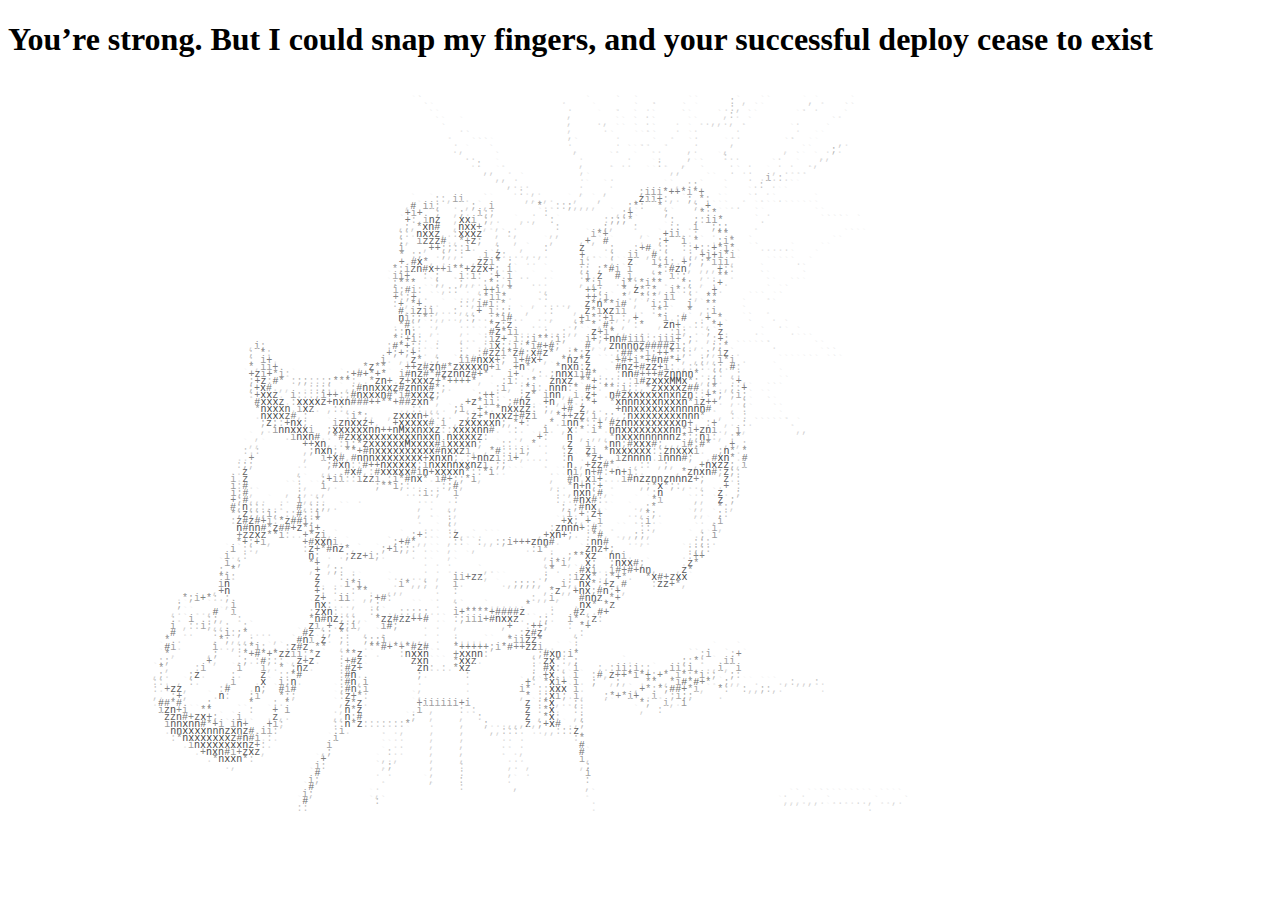
==== src/main/webapp/index.html @ b5d5a3ae "Add index controller and template" ====
<!DOCTYPE html SYSTEM "about:legacy-compat">
<!-- saved from url=(0039)http://www.asciify.net/ascii/ascii/9314 -->
<html><head><meta http-equiv="Content-Type" content="text/html; charset=UTF-8"></head>
<body><h1>You’re strong. But I could snap my fingers, and your successful deploy cease to exist</h1></br><div style="font: 10px/7px Courier New;"><span style="color: #fefefe;">&nbsp;&nbsp;&nbsp;</span><span style="color: #ffffff;">&nbsp;</span><span style="color: #fefefe;">&nbsp;&nbsp;&nbsp;</span><span style="color: #ffffff;">&nbsp;</span><span style="color: #fefefe;">&nbsp;&nbsp;</span><span style="color: #ffffff;">&nbsp;</span><span style="color: #fefefe;">&nbsp;&nbsp;</span><span style="color: #ffffff;">&nbsp;</span><span style="color: #fefefe;">&nbsp;&nbsp;</span><span style="color: #ffffff;">&nbsp;</span><span style="color: #fefefe;">&nbsp;&nbsp;</span><span style="color: #ffffff;">&nbsp;</span><span style="color: #fefefe;">&nbsp;&nbsp;</span><span style="color: #ffffff;">&nbsp;</span><span style="color: #fefefe;">&nbsp;&nbsp;</span><span style="color: #ffffff;">&nbsp;</span><span style="color: #fefefe;">&nbsp;&nbsp;</span><span style="color: #ffffff;">&nbsp;</span><span style="color: #fefefe;">&nbsp;&nbsp;</span><span style="color: #ffffff;">&nbsp;</span><span style="color: #fefefe;">&nbsp;&nbsp;</span><span style="color: #ffffff;">&nbsp;</span><span style="color: #fefefe;">&nbsp;&nbsp;</span><span style="color: #ffffff;">&nbsp;</span><span style="color: #fefefe;">&nbsp;&nbsp;</span><span style="color: #ffffff;">&nbsp;</span><span style="color: #fefefe;">&nbsp;&nbsp;</span><span style="color: #ffffff;">&nbsp;</span><span style="color: #fefefe;">&nbsp;&nbsp;</span><span style="color: #ffffff;">&nbsp;</span><span style="color: #fefefe;">&nbsp;&nbsp;</span><span style="color: #ffffff;">&nbsp;</span><span style="color: #fefefe;">&nbsp;&nbsp;</span><span style="color: #ffffff;">&nbsp;</span><span style="color: #fefefe;">&nbsp;&nbsp;</span><span style="color: #ffffff;">&nbsp;</span><span style="color: #fefefe;">&nbsp;&nbsp;</span><span style="color: #ffffff;">&nbsp;</span><span style="color: #fefefe;">&nbsp;&nbsp;</span><span style="color: #ffffff;">&nbsp;</span><span style="color: #fefefe;">&nbsp;&nbsp;</span><span style="color: #ffffff;">&nbsp;</span><span style="color: #fefefe;">&nbsp;&nbsp;</span><span style="color: #f7f7f7;">`</span><span style="color: #e8e8e8;">`</span><span style="color: #f9f9f9;">&nbsp;</span><span style="color: #ffffff;">&nbsp;</span><span style="color: #fefefe;">&nbsp;&nbsp;</span><span style="color: #ffffff;">&nbsp;</span><span style="color: #fefefe;">&nbsp;&nbsp;</span><span style="color: #ffffff;">&nbsp;</span><span style="color: #fefefe;">&nbsp;&nbsp;</span><span style="color: #ffffff;">&nbsp;</span><span style="color: #fefefe;">&nbsp;&nbsp;</span><span style="color: #ffffff;">&nbsp;</span><span style="color: #fefefe;">&nbsp;&nbsp;</span><span style="color: #ffffff;">&nbsp;</span><span style="color: #fefefe;">&nbsp;&nbsp;</span><span style="color: #ffffff;">&nbsp;</span><span style="color: #fefefe;">&nbsp;&nbsp;&nbsp;</span><span style="color: #d8d8d8;">.</span><span style="color: #f9f9f9;">&nbsp;</span><span style="color: #ffffff;">&nbsp;</span><span style="color: #fefefe;">&nbsp;</span><span style="color: #f1f1f1;">`</span><span style="color: #fbfbfb;">&nbsp;</span><span style="color: #fefefe;">&nbsp;&nbsp;</span><span style="color: #ffffff;">&nbsp;</span><span style="color: #eaeaea;">`</span><span style="color: #fefefe;">&nbsp;</span><span style="color: #fcfcfc;">&nbsp;</span><span style="color: #eeeeee;">`</span><span style="color: #fefefe;">&nbsp;</span><span style="color: #f8f8f8;">&nbsp;</span><span style="color: #dadada;">.</span><span style="color: #fefefe;">&nbsp;</span><span style="color: #ffffff;">&nbsp;</span><span style="color: #fefefe;">&nbsp;&nbsp;</span><span style="color: #f8f8f8;">&nbsp;</span><span style="color: #f4f4f4;">`</span><span style="color: #f2f2f2;">`</span><span style="color: #ffffff;">&nbsp;</span><span style="color: #fefefe;">&nbsp;&nbsp;</span><span style="color: #ffffff;">&nbsp;</span><span style="color: #fefefe;">&nbsp;</span><span style="color: #bababa;">:</span><span style="color: #f2f2f2;">`</span><span style="color: #d4d4d4;">,</span><span style="color: #fdfdfd;">&nbsp;</span><span style="color: #fefefe;">&nbsp;</span><span style="color: #f2f2f2;">`</span><span style="color: #f1f1f1;">`</span><span style="color: #fdfdfd;">&nbsp;&nbsp;&nbsp;&nbsp;&nbsp;</span><span style="color: #f7f7f7;">`</span><span style="color: #cecece;">,</span><span style="color: #f5f5f5;">`</span><span style="color: #dedede;">.</span><span style="color: #fcfcfc;">&nbsp;</span><span style="color: #fefefe;">&nbsp;&nbsp;</span><span style="color: #fdfdfd;">&nbsp;</span><span style="color: #f3f3f3;">`</span><span style="color: #fefefe;">&nbsp;</span><span style="color: #ffffff;">&nbsp;</span><span style="color: #fefefe;">&nbsp;&nbsp;</span><span style="color: #ffffff;">&nbsp;</span><span style="color: #fefefe;">&nbsp;&nbsp;</span><span style="color: #ffffff;">&nbsp;</span><span style="color: #fefefe;">&nbsp;</span><br><span style="color: #fefefe;">&nbsp;&nbsp;&nbsp;&nbsp;&nbsp;&nbsp;&nbsp;</span><span style="color: #ffffff;">&nbsp;</span><span style="color: #fefefe;">&nbsp;&nbsp;</span><span style="color: #ffffff;">&nbsp;</span><span style="color: #fefefe;">&nbsp;&nbsp;</span><span style="color: #ffffff;">&nbsp;</span><span style="color: #fefefe;">&nbsp;&nbsp;</span><span style="color: #ffffff;">&nbsp;</span><span style="color: #fefefe;">&nbsp;&nbsp;</span><span style="color: #ffffff;">&nbsp;</span><span style="color: #fefefe;">&nbsp;&nbsp;</span><span style="color: #ffffff;">&nbsp;</span><span style="color: #fefefe;">&nbsp;&nbsp;</span><span style="color: #fdfdfd;">&nbsp;</span><span style="color: #fefefe;">&nbsp;&nbsp;</span><span style="color: #ffffff;">&nbsp;</span><span style="color: #fefefe;">&nbsp;&nbsp;</span><span style="color: #ffffff;">&nbsp;</span><span style="color: #fefefe;">&nbsp;&nbsp;</span><span style="color: #ffffff;">&nbsp;</span><span style="color: #fefefe;">&nbsp;&nbsp;</span><span style="color: #ffffff;">&nbsp;</span><span style="color: #fefefe;">&nbsp;&nbsp;</span><span style="color: #ffffff;">&nbsp;</span><span style="color: #fefefe;">&nbsp;&nbsp;</span><span style="color: #ffffff;">&nbsp;</span><span style="color: #fefefe;">&nbsp;&nbsp;</span><span style="color: #ffffff;">&nbsp;</span><span style="color: #fefefe;">&nbsp;&nbsp;</span><span style="color: #ffffff;">&nbsp;</span><span style="color: #fefefe;">&nbsp;&nbsp;</span><span style="color: #ffffff;">&nbsp;</span><span style="color: #fefefe;">&nbsp;&nbsp;</span><span style="color: #ffffff;">&nbsp;</span><span style="color: #fefefe;">&nbsp;&nbsp;</span><span style="color: #ffffff;">&nbsp;</span><span style="color: #fefefe;">&nbsp;&nbsp;</span><span style="color: #ffffff;">&nbsp;</span><span style="color: #fefefe;">&nbsp;&nbsp;</span><span style="color: #ffffff;">&nbsp;</span><span style="color: #fefefe;">&nbsp;&nbsp;&nbsp;</span><span style="color: #fdfdfd;">&nbsp;</span><span style="color: #ebebeb;">`</span><span style="color: #f4f4f4;">`</span><span style="color: #fefefe;">&nbsp;&nbsp;</span><span style="color: #ffffff;">&nbsp;</span><span style="color: #fefefe;">&nbsp;&nbsp;</span><span style="color: #ffffff;">&nbsp;</span><span style="color: #fefefe;">&nbsp;&nbsp;</span><span style="color: #ffffff;">&nbsp;</span><span style="color: #fefefe;">&nbsp;&nbsp;</span><span style="color: #ffffff;">&nbsp;</span><span style="color: #fefefe;">&nbsp;&nbsp;</span><span style="color: #ffffff;">&nbsp;</span><span style="color: #fefefe;">&nbsp;&nbsp;</span><span style="color: #ffffff;">&nbsp;</span><span style="color: #fefefe;">&nbsp;&nbsp;&nbsp;</span><span style="color: #f7f7f7;">`</span><span style="color: #dbdbdb;">.</span><span style="color: #ffffff;">&nbsp;</span><span style="color: #fefefe;">&nbsp;&nbsp;</span><span style="color: #f5f5f5;">`</span><span style="color: #fefefe;">&nbsp;&nbsp;</span><span style="color: #ffffff;">&nbsp;</span><span style="color: #e2e2e2;">.</span><span style="color: #fefefe;">&nbsp;&nbsp;</span><span style="color: #eaeaea;">`</span><span style="color: #fefefe;">&nbsp;</span><span style="color: #e6e6e6;">.</span><span style="color: #e9e9e9;">`</span><span style="color: #fefefe;">&nbsp;</span><span style="color: #ffffff;">&nbsp;</span><span style="color: #fefefe;">&nbsp;&nbsp;</span><span style="color: #ebebeb;">`</span><span style="color: #f8f8f8;">&nbsp;</span><span style="color: #f6f6f6;">`</span><span style="color: #ffffff;">&nbsp;</span><span style="color: #fefefe;">&nbsp;&nbsp;&nbsp;</span><span style="color: #dedede;">.</span><span style="color: #c3c3c3;">:</span><span style="color: #cccccc;">,</span><span style="color: #fdfdfd;">&nbsp;&nbsp;</span><span style="color: #eeeeee;">`</span><span style="color: #f3f3f3;">`</span><span style="color: #fdfdfd;">&nbsp;&nbsp;&nbsp;&nbsp;&nbsp;&nbsp;</span><span style="color: #dfdfdf;">.</span><span style="color: #fafafa;">&nbsp;</span><span style="color: #e2e2e2;">.</span><span style="color: #f6f6f6;">`</span><span style="color: #fefefe;">&nbsp;&nbsp;</span><span style="color: #fcfcfc;">&nbsp;</span><span style="color: #e8e8e8;">`</span><span style="color: #e9e9e9;">`</span><span style="color: #fefefe;">&nbsp;</span><span style="color: #ffffff;">&nbsp;</span><span style="color: #fefefe;">&nbsp;&nbsp;</span><span style="color: #ffffff;">&nbsp;</span><span style="color: #fefefe;">&nbsp;&nbsp;</span><span style="color: #ffffff;">&nbsp;</span><span style="color: #fefefe;">&nbsp;</span><br><span style="color: #ffffff;">&nbsp;&nbsp;&nbsp;&nbsp;&nbsp;&nbsp;&nbsp;&nbsp;&nbsp;&nbsp;&nbsp;&nbsp;&nbsp;&nbsp;&nbsp;&nbsp;&nbsp;&nbsp;&nbsp;&nbsp;&nbsp;&nbsp;&nbsp;&nbsp;&nbsp;</span><span style="color: #fefefe;">&nbsp;&nbsp;</span><span style="color: #ffffff;">&nbsp;&nbsp;&nbsp;&nbsp;&nbsp;&nbsp;&nbsp;&nbsp;&nbsp;&nbsp;&nbsp;&nbsp;&nbsp;&nbsp;&nbsp;&nbsp;&nbsp;&nbsp;&nbsp;&nbsp;&nbsp;&nbsp;&nbsp;&nbsp;&nbsp;&nbsp;&nbsp;&nbsp;&nbsp;&nbsp;&nbsp;&nbsp;&nbsp;&nbsp;&nbsp;&nbsp;&nbsp;&nbsp;&nbsp;&nbsp;&nbsp;</span><span style="color: #fefefe;">&nbsp;&nbsp;</span><span style="color: #f0f0f0;">`</span><span style="color: #f4f4f4;">`</span><span style="color: #ffffff;">&nbsp;&nbsp;&nbsp;&nbsp;&nbsp;&nbsp;&nbsp;&nbsp;&nbsp;&nbsp;&nbsp;&nbsp;&nbsp;&nbsp;&nbsp;&nbsp;&nbsp;&nbsp;&nbsp;&nbsp;</span><span style="color: #fefefe;">&nbsp;</span><span style="color: #d4d4d4;">,</span><span style="color: #ffffff;">&nbsp;&nbsp;&nbsp;</span><span style="color: #f9f9f9;">&nbsp;</span><span style="color: #f7f7f7;">`</span><span style="color: #fefefe;">&nbsp;</span><span style="color: #ffffff;">&nbsp;</span><span style="color: #ebebeb;">`</span><span style="color: #fbfbfb;">&nbsp;</span><span style="color: #fefefe;">&nbsp;</span><span style="color: #ececec;">`</span><span style="color: #fefefe;">&nbsp;</span><span style="color: #d9d9d9;">.</span><span style="color: #ededed;">`</span><span style="color: #ffffff;">&nbsp;&nbsp;&nbsp;</span><span style="color: #fcfcfc;">&nbsp;</span><span style="color: #e8e8e8;">`</span><span style="color: #f0f0f0;">`</span><span style="color: #fdfdfd;">&nbsp;</span><span style="color: #ffffff;">&nbsp;&nbsp;</span><span style="color: #fefefe;">&nbsp;</span><span style="color: #ebebeb;">`</span><span style="color: #d4d4d4;">,</span><span style="color: #bebebe;">:</span><span style="color: #e5e5e5;">.</span><span style="color: #fdfdfd;">&nbsp;</span><span style="color: #e9e9e9;">`</span><span style="color: #f1f1f1;">`</span><span style="color: #fcfcfc;">&nbsp;</span><span style="color: #fdfdfd;">&nbsp;</span><span style="color: #fefefe;">&nbsp;&nbsp;&nbsp;</span><span style="color: #fdfdfd;">&nbsp;</span><span style="color: #f4f4f4;">`</span><span style="color: #e8e8e8;">`</span><span style="color: #fefefe;">&nbsp;&nbsp;&nbsp;</span><span style="color: #ffffff;">&nbsp;</span><span style="color: #fcfcfc;">&nbsp;</span><span style="color: #e4e4e4;">.</span><span style="color: #eeeeee;">`</span><span style="color: #fefefe;">&nbsp;</span><span style="color: #ffffff;">&nbsp;&nbsp;&nbsp;&nbsp;&nbsp;&nbsp;&nbsp;&nbsp;&nbsp;</span><br><span style="color: #ffffff;">&nbsp;&nbsp;&nbsp;&nbsp;&nbsp;&nbsp;&nbsp;&nbsp;&nbsp;&nbsp;&nbsp;&nbsp;&nbsp;&nbsp;&nbsp;&nbsp;&nbsp;&nbsp;&nbsp;&nbsp;&nbsp;&nbsp;&nbsp;&nbsp;&nbsp;&nbsp;&nbsp;&nbsp;&nbsp;&nbsp;&nbsp;&nbsp;&nbsp;&nbsp;&nbsp;&nbsp;&nbsp;&nbsp;&nbsp;&nbsp;&nbsp;&nbsp;&nbsp;&nbsp;&nbsp;&nbsp;&nbsp;&nbsp;&nbsp;&nbsp;&nbsp;&nbsp;&nbsp;&nbsp;&nbsp;&nbsp;&nbsp;&nbsp;&nbsp;&nbsp;&nbsp;&nbsp;&nbsp;&nbsp;&nbsp;&nbsp;&nbsp;&nbsp;&nbsp;</span><span style="color: #fefefe;">&nbsp;&nbsp;</span><span style="color: #efefef;">`</span><span style="color: #f4f4f4;">`</span><span style="color: #fefefe;">&nbsp;</span><span style="color: #fcfcfc;">&nbsp;</span><span style="color: #f6f6f6;">`</span><span style="color: #fdfdfd;">&nbsp;</span><span style="color: #ffffff;">&nbsp;&nbsp;&nbsp;&nbsp;&nbsp;&nbsp;&nbsp;&nbsp;&nbsp;&nbsp;&nbsp;&nbsp;&nbsp;&nbsp;&nbsp;</span><span style="color: #fefefe;">&nbsp;</span><span style="color: #d1d1d1;">,</span><span style="color: #ffffff;">&nbsp;&nbsp;&nbsp;</span><span style="color: #fefefe;">&nbsp;</span><span style="color: #dddddd;">.</span><span style="color: #d5d5d5;">,</span><span style="color: #fdfdfd;">&nbsp;</span><span style="color: #efefef;">`</span><span style="color: #f1f1f1;">`</span><span style="color: #fdfdfd;">&nbsp;</span><span style="color: #eaeaea;">`</span><span style="color: #fefefe;">&nbsp;</span><span style="color: #dbdbdb;">.</span><span style="color: #e9e9e9;">`</span><span style="color: #ffffff;">&nbsp;&nbsp;</span><span style="color: #fefefe;">&nbsp;</span><span style="color: #e7e7e7;">.</span><span style="color: #f9f9f9;">&nbsp;</span><span style="color: #f2f2f2;">`</span><span style="color: #efefef;">`</span><span style="color: #dadada;">.</span><span style="color: #d9d9d9;">.</span><span style="color: #d2d2d2;">,</span><span style="color: #d5d5d5;">,</span><span style="color: #dcdcdc;">.</span><span style="color: #d1d1d1;">,</span><span style="color: #fcfcfc;">&nbsp;</span><span style="color: #e0e0e0;">.</span><span style="color: #ebebeb;">`</span><span style="color: #fdfdfd;">&nbsp;</span><span style="color: #fefefe;">&nbsp;&nbsp;&nbsp;&nbsp;&nbsp;&nbsp;</span><span style="color: #dedede;">.</span><span style="color: #fefefe;">&nbsp;&nbsp;</span><span style="color: #ffffff;">&nbsp;&nbsp;</span><span style="color: #fcfcfc;">&nbsp;</span><span style="color: #eaeaea;">`</span><span style="color: #f6f6f6;">`</span><span style="color: #fefefe;">&nbsp;</span><span style="color: #ffffff;">&nbsp;&nbsp;&nbsp;&nbsp;&nbsp;&nbsp;&nbsp;&nbsp;&nbsp;&nbsp;</span><br><span style="color: #ffffff;">&nbsp;&nbsp;&nbsp;&nbsp;&nbsp;</span><span style="color: #fefefe;">&nbsp;&nbsp;</span><span style="color: #ffffff;">&nbsp;</span><span style="color: #fefefe;">&nbsp;&nbsp;</span><span style="color: #ffffff;">&nbsp;&nbsp;</span><span style="color: #fefefe;">&nbsp;</span><span style="color: #ffffff;">&nbsp;&nbsp;</span><span style="color: #fefefe;">&nbsp;</span><span style="color: #ffffff;">&nbsp;&nbsp;</span><span style="color: #fefefe;">&nbsp;</span><span style="color: #ffffff;">&nbsp;&nbsp;</span><span style="color: #fefefe;">&nbsp;</span><span style="color: #ffffff;">&nbsp;&nbsp;</span><span style="color: #fefefe;">&nbsp;</span><span style="color: #ffffff;">&nbsp;&nbsp;</span><span style="color: #fefefe;">&nbsp;</span><span style="color: #ffffff;">&nbsp;&nbsp;</span><span style="color: #fefefe;">&nbsp;</span><span style="color: #ffffff;">&nbsp;&nbsp;</span><span style="color: #fefefe;">&nbsp;</span><span style="color: #ffffff;">&nbsp;&nbsp;&nbsp;&nbsp;&nbsp;&nbsp;&nbsp;&nbsp;&nbsp;&nbsp;&nbsp;&nbsp;&nbsp;&nbsp;&nbsp;&nbsp;&nbsp;&nbsp;&nbsp;&nbsp;&nbsp;&nbsp;&nbsp;&nbsp;&nbsp;&nbsp;&nbsp;&nbsp;&nbsp;&nbsp;&nbsp;&nbsp;&nbsp;&nbsp;&nbsp;&nbsp;</span><span style="color: #fefefe;">&nbsp;</span><span style="color: #fdfdfd;">&nbsp;</span><span style="color: #eaeaea;">`</span><span style="color: #f8f8f8;">&nbsp;</span><span style="color: #fdfdfd;">&nbsp;</span><span style="color: #e6e6e6;">.</span><span style="color: #fdfdfd;">&nbsp;</span><span style="color: #ffffff;">&nbsp;&nbsp;&nbsp;&nbsp;&nbsp;&nbsp;&nbsp;&nbsp;&nbsp;&nbsp;&nbsp;&nbsp;&nbsp;&nbsp;&nbsp;</span><span style="color: #f9f9f9;">&nbsp;</span><span style="color: #d7d7d7;">,</span><span style="color: #ffffff;">&nbsp;&nbsp;&nbsp;&nbsp;</span><span style="color: #fdfdfd;">&nbsp;</span><span style="color: #e4e4e4;">.</span><span style="color: #f8f8f8;">&nbsp;</span><span style="color: #f0f0f0;">`</span><span style="color: #efefef;">`</span><span style="color: #fefefe;">&nbsp;</span><span style="color: #e9e9e9;">`</span><span style="color: #fcfcfc;">&nbsp;</span><span style="color: #e7e7e7;">.</span><span style="color: #e9e9e9;">`</span><span style="color: #ffffff;">&nbsp;&nbsp;</span><span style="color: #f9f9f9;">&nbsp;</span><span style="color: #e4e4e4;">.</span><span style="color: #fcfcfc;">&nbsp;</span><span style="color: #f2f2f2;">`</span><span style="color: #e4e4e4;">.</span><span style="color: #f4f4f4;">`</span><span style="color: #fefefe;">&nbsp;</span><span style="color: #fdfdfd;">&nbsp;</span><span style="color: #fefefe;">&nbsp;</span><span style="color: #fdfdfd;">&nbsp;</span><span style="color: #fcfcfc;">&nbsp;</span><span style="color: #dfdfdf;">.</span><span style="color: #e8e8e8;">`</span><span style="color: #fdfdfd;">&nbsp;</span><span style="color: #fefefe;">&nbsp;&nbsp;&nbsp;&nbsp;&nbsp;</span><span style="color: #fdfdfd;">&nbsp;</span><span style="color: #f1f1f1;">`</span><span style="color: #e6e6e6;">.</span><span style="color: #ffffff;">&nbsp;&nbsp;</span><span style="color: #fefefe;">&nbsp;</span><span style="color: #fafafa;">&nbsp;</span><span style="color: #efefef;">`</span><span style="color: #fcfcfc;">&nbsp;</span><span style="color: #fefefe;">&nbsp;</span><span style="color: #ffffff;">&nbsp;&nbsp;</span><span style="color: #fefefe;">&nbsp;</span><span style="color: #ffffff;">&nbsp;&nbsp;</span><span style="color: #fefefe;">&nbsp;</span><span style="color: #ffffff;">&nbsp;&nbsp;</span><span style="color: #fefefe;">&nbsp;</span><span style="color: #ffffff;">&nbsp;&nbsp;</span><br><span style="color: #ffffff;">&nbsp;</span><span style="color: #fefefe;">&nbsp;&nbsp;</span><span style="color: #ffffff;">&nbsp;&nbsp;&nbsp;</span><span style="color: #fefefe;">&nbsp;</span><span style="color: #ffffff;">&nbsp;&nbsp;</span><span style="color: #fefefe;">&nbsp;</span><span style="color: #ffffff;">&nbsp;</span><span style="color: #fefefe;">&nbsp;&nbsp;</span><span style="color: #ffffff;">&nbsp;</span><span style="color: #fefefe;">&nbsp;&nbsp;</span><span style="color: #ffffff;">&nbsp;</span><span style="color: #fefefe;">&nbsp;&nbsp;</span><span style="color: #ffffff;">&nbsp;</span><span style="color: #fefefe;">&nbsp;&nbsp;</span><span style="color: #ffffff;">&nbsp;</span><span style="color: #fefefe;">&nbsp;&nbsp;</span><span style="color: #ffffff;">&nbsp;</span><span style="color: #fefefe;">&nbsp;&nbsp;</span><span style="color: #ffffff;">&nbsp;</span><span style="color: #fefefe;">&nbsp;&nbsp;</span><span style="color: #ffffff;">&nbsp;</span><span style="color: #fefefe;">&nbsp;&nbsp;</span><span style="color: #ffffff;">&nbsp;&nbsp;</span><span style="color: #fefefe;">&nbsp;</span><span style="color: #ffffff;">&nbsp;&nbsp;</span><span style="color: #fefefe;">&nbsp;</span><span style="color: #ffffff;">&nbsp;&nbsp;</span><span style="color: #fefefe;">&nbsp;</span><span style="color: #ffffff;">&nbsp;&nbsp;</span><span style="color: #fefefe;">&nbsp;</span><span style="color: #ffffff;">&nbsp;&nbsp;</span><span style="color: #fefefe;">&nbsp;</span><span style="color: #ffffff;">&nbsp;&nbsp;</span><span style="color: #fefefe;">&nbsp;</span><span style="color: #ffffff;">&nbsp;&nbsp;</span><span style="color: #fefefe;">&nbsp;</span><span style="color: #ffffff;">&nbsp;&nbsp;</span><span style="color: #fefefe;">&nbsp;</span><span style="color: #ffffff;">&nbsp;&nbsp;</span><span style="color: #fefefe;">&nbsp;</span><span style="color: #ffffff;">&nbsp;&nbsp;</span><span style="color: #fefefe;">&nbsp;</span><span style="color: #ffffff;">&nbsp;&nbsp;</span><span style="color: #fefefe;">&nbsp;</span><span style="color: #ffffff;">&nbsp;&nbsp;</span><span style="color: #fefefe;">&nbsp;</span><span style="color: #ffffff;">&nbsp;&nbsp;</span><span style="color: #fdfdfd;">&nbsp;</span><span style="color: #e2e2e2;">.</span><span style="color: #fdfdfd;">&nbsp;</span><span style="color: #fafafa;">&nbsp;</span><span style="color: #e9e9e9;">`</span><span style="color: #fbfbfb;">&nbsp;</span><span style="color: #fefefe;">&nbsp;</span><span style="color: #ffffff;">&nbsp;&nbsp;</span><span style="color: #fefefe;">&nbsp;</span><span style="color: #ffffff;">&nbsp;&nbsp;</span><span style="color: #fefefe;">&nbsp;</span><span style="color: #ffffff;">&nbsp;&nbsp;</span><span style="color: #fefefe;">&nbsp;</span><span style="color: #ffffff;">&nbsp;&nbsp;</span><span style="color: #fefefe;">&nbsp;</span><span style="color: #ffffff;">&nbsp;</span><span style="color: #fdfdfd;">&nbsp;</span><span style="color: #cdcdcd;">,</span><span style="color: #fdfdfd;">&nbsp;</span><span style="color: #ffffff;">&nbsp;</span><span style="color: #fefefe;">&nbsp;</span><span style="color: #ffffff;">&nbsp;&nbsp;</span><span style="color: #fdfdfd;">&nbsp;</span><span style="color: #efefef;">`</span><span style="color: #e6e6e6;">.</span><span style="color: #f9f9f9;">&nbsp;</span><span style="color: #fefefe;">&nbsp;</span><span style="color: #f1f1f1;">`</span><span style="color: #f2f2f2;">`</span><span style="color: #e8e8e8;">`</span><span style="color: #eaeaea;">`</span><span style="color: #fefefe;">&nbsp;</span><span style="color: #fcfcfc;">&nbsp;</span><span style="color: #dddddd;">.</span><span style="color: #fdfdfd;">&nbsp;&nbsp;</span><span style="color: #efefef;">`</span><span style="color: #dddddd;">.</span><span style="color: #fdfdfd;">&nbsp;</span><span style="color: #ffffff;">&nbsp;</span><span style="color: #fefefe;">&nbsp;</span><span style="color: #ffffff;">&nbsp;&nbsp;</span><span style="color: #e5e5e5;">.</span><span style="color: #e1e1e1;">.</span><span style="color: #fdfdfd;">&nbsp;&nbsp;</span><span style="color: #fefefe;">&nbsp;&nbsp;</span><span style="color: #fdfdfd;">&nbsp;</span><span style="color: #fefefe;">&nbsp;&nbsp;</span><span style="color: #fdfdfd;">&nbsp;</span><span style="color: #d9d9d9;">.</span><span style="color: #fdfdfd;">&nbsp;</span><span style="color: #fefefe;">&nbsp;&nbsp;</span><span style="color: #f7f7f7;">`</span><span style="color: #f5f5f5;">`</span><span style="color: #fdfdfd;">&nbsp;</span><span style="color: #fefefe;">&nbsp;&nbsp;</span><span style="color: #fdfdfd;">&nbsp;</span><span style="color: #fefefe;">&nbsp;&nbsp;</span><span style="color: #ffffff;">&nbsp;</span><span style="color: #fefefe;">&nbsp;&nbsp;</span><span style="color: #ffffff;">&nbsp;</span><span style="color: #fefefe;">&nbsp;&nbsp;</span><span style="color: #ffffff;">&nbsp;</span><span style="color: #fefefe;">&nbsp;</span><br><span style="color: #fefefe;">&nbsp;&nbsp;&nbsp;</span><span style="color: #ffffff;">&nbsp;</span><span style="color: #fefefe;">&nbsp;&nbsp;&nbsp;</span><span style="color: #ffffff;">&nbsp;</span><span style="color: #fefefe;">&nbsp;&nbsp;</span><span style="color: #ffffff;">&nbsp;</span><span style="color: #fefefe;">&nbsp;&nbsp;</span><span style="color: #ffffff;">&nbsp;</span><span style="color: #fefefe;">&nbsp;&nbsp;</span><span style="color: #ffffff;">&nbsp;</span><span style="color: #fefefe;">&nbsp;&nbsp;</span><span style="color: #ffffff;">&nbsp;</span><span style="color: #fefefe;">&nbsp;&nbsp;</span><span style="color: #ffffff;">&nbsp;</span><span style="color: #fefefe;">&nbsp;&nbsp;</span><span style="color: #ffffff;">&nbsp;</span><span style="color: #fefefe;">&nbsp;&nbsp;</span><span style="color: #ffffff;">&nbsp;</span><span style="color: #fefefe;">&nbsp;&nbsp;</span><span style="color: #ffffff;">&nbsp;</span><span style="color: #fefefe;">&nbsp;&nbsp;</span><span style="color: #ffffff;">&nbsp;</span><span style="color: #fefefe;">&nbsp;&nbsp;</span><span style="color: #ffffff;">&nbsp;</span><span style="color: #fefefe;">&nbsp;&nbsp;</span><span style="color: #ffffff;">&nbsp;</span><span style="color: #fefefe;">&nbsp;&nbsp;</span><span style="color: #ffffff;">&nbsp;</span><span style="color: #fefefe;">&nbsp;&nbsp;</span><span style="color: #ffffff;">&nbsp;</span><span style="color: #fefefe;">&nbsp;&nbsp;</span><span style="color: #ffffff;">&nbsp;</span><span style="color: #fefefe;">&nbsp;&nbsp;</span><span style="color: #ffffff;">&nbsp;</span><span style="color: #fefefe;">&nbsp;&nbsp;</span><span style="color: #ffffff;">&nbsp;</span><span style="color: #fefefe;">&nbsp;&nbsp;</span><span style="color: #ffffff;">&nbsp;</span><span style="color: #fefefe;">&nbsp;&nbsp;</span><span style="color: #ffffff;">&nbsp;</span><span style="color: #fefefe;">&nbsp;&nbsp;</span><span style="color: #ffffff;">&nbsp;</span><span style="color: #fefefe;">&nbsp;&nbsp;</span><span style="color: #ffffff;">&nbsp;</span><span style="color: #fefefe;">&nbsp;&nbsp;</span><span style="color: #ffffff;">&nbsp;</span><span style="color: #fefefe;">&nbsp;&nbsp;</span><span style="color: #f5f5f5;">`</span><span style="color: #e2e2e2;">.</span><span style="color: #fcfcfc;">&nbsp;&nbsp;</span><span style="color: #eeeeee;">`</span><span style="color: #e9e9e9;">`</span><span style="color: #eaeaea;">`</span><span style="color: #f7f7f7;">`</span><span style="color: #fefefe;">&nbsp;</span><span style="color: #ffffff;">&nbsp;</span><span style="color: #fefefe;">&nbsp;&nbsp;</span><span style="color: #ffffff;">&nbsp;</span><span style="color: #fefefe;">&nbsp;&nbsp;</span><span style="color: #ffffff;">&nbsp;</span><span style="color: #fefefe;">&nbsp;&nbsp;</span><span style="color: #ffffff;">&nbsp;</span><span style="color: #fefefe;">&nbsp;</span><span style="color: #dedede;">.</span><span style="color: #ededed;">`</span><span style="color: #fefefe;">&nbsp;&nbsp;</span><span style="color: #ffffff;">&nbsp;</span><span style="color: #fefefe;">&nbsp;&nbsp;</span><span style="color: #fcfcfc;">&nbsp;</span><span style="color: #dfdfdf;">.</span><span style="color: #fdfdfd;">&nbsp;</span><span style="color: #fcfcfc;">&nbsp;&nbsp;</span><span style="color: #e2e2e2;">.</span><span style="color: #e3e3e3;">.</span><span style="color: #ebebeb;">`</span><span style="color: #fcfcfc;">&nbsp;</span><span style="color: #e1e1e1;">.</span><span style="color: #f4f4f4;">`</span><span style="color: #fefefe;">&nbsp;</span><span style="color: #fdfdfd;">&nbsp;</span><span style="color: #efefef;">`</span><span style="color: #dbdbdb;">.</span><span style="color: #fdfdfd;">&nbsp;</span><span style="color: #fefefe;">&nbsp;&nbsp;&nbsp;</span><span style="color: #f4f4f4;">`</span><span style="color: #d2d2d2;">,</span><span style="color: #fcfcfc;">&nbsp;</span><span style="color: #fdfdfd;">&nbsp;&nbsp;&nbsp;&nbsp;&nbsp;&nbsp;&nbsp;</span><span style="color: #ebebeb;">``</span><span style="color: #fefefe;">&nbsp;</span><span style="color: #fdfdfd;">&nbsp;</span><span style="color: #f6f6f6;">`</span><span style="color: #f7f7f7;">`</span><span style="color: #fefefe;">&nbsp;&nbsp;</span><span style="color: #fbfbfb;">&nbsp;</span><span style="color: #cdcdcd;">,</span><span style="color: #e5e5e5;">.</span><span style="color: #fefefe;">&nbsp;&nbsp;</span><span style="color: #ffffff;">&nbsp;</span><span style="color: #fefefe;">&nbsp;&nbsp;</span><span style="color: #ffffff;">&nbsp;</span><span style="color: #fefefe;">&nbsp;&nbsp;</span><span style="color: #ffffff;">&nbsp;</span><span style="color: #fefefe;">&nbsp;</span><br><span style="color: #ffffff;">&nbsp;&nbsp;&nbsp;&nbsp;&nbsp;&nbsp;&nbsp;&nbsp;&nbsp;&nbsp;&nbsp;&nbsp;&nbsp;&nbsp;&nbsp;&nbsp;&nbsp;&nbsp;&nbsp;&nbsp;&nbsp;&nbsp;&nbsp;&nbsp;&nbsp;&nbsp;&nbsp;&nbsp;&nbsp;&nbsp;&nbsp;&nbsp;&nbsp;&nbsp;&nbsp;&nbsp;&nbsp;&nbsp;&nbsp;&nbsp;&nbsp;&nbsp;&nbsp;&nbsp;&nbsp;</span><span style="color: #fefefe;">&nbsp;</span><span style="color: #ffffff;">&nbsp;&nbsp;&nbsp;&nbsp;&nbsp;&nbsp;&nbsp;&nbsp;&nbsp;&nbsp;&nbsp;&nbsp;&nbsp;&nbsp;&nbsp;&nbsp;&nbsp;&nbsp;&nbsp;&nbsp;&nbsp;&nbsp;&nbsp;&nbsp;&nbsp;&nbsp;&nbsp;</span><span style="color: #fdfdfd;">&nbsp;</span><span style="color: #dcdcdc;">.</span><span style="color: #d5d5d5;">,</span><span style="color: #f5f5f5;">`</span><span style="color: #fefefe;">&nbsp;</span><span style="color: #fcfcfc;">&nbsp;&nbsp;</span><span style="color: #ededed;">`</span><span style="color: #fdfdfd;">&nbsp;</span><span style="color: #ffffff;">&nbsp;&nbsp;&nbsp;&nbsp;&nbsp;&nbsp;&nbsp;&nbsp;&nbsp;&nbsp;&nbsp;</span><span style="color: #fefefe;">&nbsp;</span><span style="color: #d1d1d1;">,</span><span style="color: #fdfdfd;">&nbsp;</span><span style="color: #ffffff;">&nbsp;&nbsp;&nbsp;&nbsp;</span><span style="color: #fcfcfc;">&nbsp;</span><span style="color: #dadada;">.</span><span style="color: #fdfdfd;">&nbsp;</span><span style="color: #ededed;">`</span><span style="color: #f4f4f4;">`</span><span style="color: #eaeaea;">`</span><span style="color: #f3f3f3;">`</span><span style="color: #e7e7e7;">.</span><span style="color: #e5e5e5;">.</span><span style="color: #f2f2f2;">`</span><span style="color: #fefefe;">&nbsp;</span><span style="color: #ffffff;">&nbsp;</span><span style="color: #fdfdfd;">&nbsp;</span><span style="color: #d1d1d1;">,</span><span style="color: #dfdfdf;">.</span><span style="color: #fefefe;">&nbsp;</span><span style="color: #ffffff;">&nbsp;&nbsp;</span><span style="color: #fefefe;">&nbsp;</span><span style="color: #cdcdcd;">,</span><span style="color: #fbfbfb;">&nbsp;</span><span style="color: #fdfdfd;">&nbsp;&nbsp;</span><span style="color: #fefefe;">&nbsp;&nbsp;&nbsp;&nbsp;</span><span style="color: #fdfdfd;">&nbsp;</span><span style="color: #fbfbfb;">&nbsp;</span><span style="color: #d6d6d6;">,</span><span style="color: #fcfcfc;">&nbsp;</span><span style="color: #fdfdfd;">&nbsp;</span><span style="color: #f0f0f0;">`</span><span style="color: #f1f1f1;">`</span><span style="color: #fdfdfd;">&nbsp;</span><span style="color: #fefefe;">&nbsp;</span><span style="color: #e3e3e3;">.</span><span style="color: #b6b6b6;">;</span><span style="color: #e3e3e3;">.</span><span style="color: #fdfdfd;">&nbsp;</span><span style="color: #ffffff;">&nbsp;&nbsp;&nbsp;&nbsp;&nbsp;&nbsp;&nbsp;&nbsp;&nbsp;&nbsp;</span><br><span style="color: #fefefe;">&nbsp;&nbsp;&nbsp;&nbsp;&nbsp;&nbsp;&nbsp;</span><span style="color: #ffffff;">&nbsp;</span><span style="color: #fefefe;">&nbsp;&nbsp;&nbsp;&nbsp;&nbsp;&nbsp;&nbsp;&nbsp;&nbsp;&nbsp;&nbsp;&nbsp;&nbsp;&nbsp;&nbsp;&nbsp;&nbsp;&nbsp;&nbsp;&nbsp;&nbsp;&nbsp;&nbsp;&nbsp;&nbsp;&nbsp;&nbsp;&nbsp;&nbsp;&nbsp;&nbsp;&nbsp;&nbsp;&nbsp;&nbsp;&nbsp;&nbsp;&nbsp;&nbsp;&nbsp;&nbsp;&nbsp;&nbsp;&nbsp;&nbsp;&nbsp;&nbsp;&nbsp;&nbsp;&nbsp;&nbsp;&nbsp;&nbsp;&nbsp;&nbsp;&nbsp;&nbsp;&nbsp;&nbsp;&nbsp;&nbsp;&nbsp;&nbsp;&nbsp;&nbsp;&nbsp;</span><span style="color: #fdfdfd;">&nbsp;</span><span style="color: #fcfcfc;">&nbsp;</span><span style="color: #d9d9d9;">.</span><span style="color: #d8d8d8;">.</span><span style="color: #fefefe;">&nbsp;&nbsp;</span><span style="color: #fbfbfb;">&nbsp;</span><span style="color: #ececec;">`</span><span style="color: #fdfdfd;">&nbsp;</span><span style="color: #fefefe;">&nbsp;&nbsp;&nbsp;&nbsp;&nbsp;&nbsp;&nbsp;&nbsp;&nbsp;&nbsp;&nbsp;</span><span style="color: #e9e9e9;">`</span><span style="color: #e7e7e7;">.</span><span style="color: #fefefe;">&nbsp;&nbsp;&nbsp;&nbsp;</span><span style="color: #ececec;">`</span><span style="color: #f3f3f3;">`</span><span style="color: #fcfcfc;">&nbsp;</span><span style="color: #e2e2e2;">.</span><span style="color: #f5f5f5;">`</span><span style="color: #fefefe;">&nbsp;&nbsp;</span><span style="color: #f3f3f3;">`</span><span style="color: #dddddd;">.</span><span style="color: #fefefe;">&nbsp;&nbsp;&nbsp;</span><span style="color: #fbfbfb;">&nbsp;</span><span style="color: #c9c9c9;">,</span><span style="color: #f8f8f8;">&nbsp;</span><span style="color: #fefefe;">&nbsp;&nbsp;&nbsp;</span><span style="color: #f6f6f6;">`</span><span style="color: #c7c7c7;">:</span><span style="color: #dedede;">.</span><span style="color: #dfdfdf;">.</span><span style="color: #fdfdfd;">&nbsp;&nbsp;&nbsp;</span><span style="color: #fefefe;">&nbsp;&nbsp;</span><span style="color: #fdfdfd;">&nbsp;</span><span style="color: #dcdcdc;">.</span><span style="color: #f4f4f4;">`</span><span style="color: #fdfdfd;">&nbsp;</span><span style="color: #e9e9e9;">`</span><span style="color: #f7f7f7;">`</span><span style="color: #fdfdfd;">&nbsp;</span><span style="color: #f2f2f2;">`</span><span style="color: #cbcbcb;">,</span><span style="color: #d4d4d4;">,</span><span style="color: #f8f8f8;">&nbsp;</span><span style="color: #fefefe;">&nbsp;&nbsp;&nbsp;&nbsp;</span><span style="color: #ffffff;">&nbsp;</span><span style="color: #fefefe;">&nbsp;&nbsp;</span><span style="color: #ffffff;">&nbsp;</span><span style="color: #fefefe;">&nbsp;&nbsp;</span><span style="color: #ffffff;">&nbsp;</span><span style="color: #fefefe;">&nbsp;</span><br><span style="color: #ffffff;">&nbsp;&nbsp;&nbsp;&nbsp;&nbsp;&nbsp;&nbsp;&nbsp;&nbsp;&nbsp;&nbsp;&nbsp;&nbsp;&nbsp;&nbsp;&nbsp;&nbsp;&nbsp;&nbsp;&nbsp;&nbsp;&nbsp;&nbsp;&nbsp;&nbsp;&nbsp;&nbsp;&nbsp;&nbsp;&nbsp;&nbsp;&nbsp;&nbsp;&nbsp;&nbsp;&nbsp;&nbsp;&nbsp;&nbsp;&nbsp;&nbsp;&nbsp;&nbsp;&nbsp;&nbsp;&nbsp;&nbsp;&nbsp;&nbsp;&nbsp;&nbsp;&nbsp;&nbsp;&nbsp;&nbsp;&nbsp;&nbsp;&nbsp;&nbsp;&nbsp;&nbsp;&nbsp;&nbsp;&nbsp;&nbsp;&nbsp;&nbsp;&nbsp;&nbsp;&nbsp;&nbsp;&nbsp;&nbsp;&nbsp;&nbsp;&nbsp;</span><span style="color: #fdfdfd;">&nbsp;</span><span style="color: #e4e4e4;">.</span><span style="color: #c4c4c4;">:</span><span style="color: #f9f9f9;">&nbsp;</span><span style="color: #fdfdfd;">&nbsp;</span><span style="color: #f6f6f6;">`</span><span style="color: #e3e3e3;">.</span><span style="color: #fdfdfd;">&nbsp;</span><span style="color: #ffffff;">&nbsp;&nbsp;&nbsp;&nbsp;&nbsp;&nbsp;&nbsp;&nbsp;&nbsp;&nbsp;</span><span style="color: #fefefe;">&nbsp;</span><span style="color: #d4d4d4;">,</span><span style="color: #fefefe;">&nbsp;&nbsp;</span><span style="color: #ffffff;">&nbsp;&nbsp;</span><span style="color: #e2e2e2;">.</span><span style="color: #fbfbfb;">&nbsp;</span><span style="color: #e3e3e3;">..</span><span style="color: #f8f8f8;">&nbsp;</span><span style="color: #fafafa;">&nbsp;</span><span style="color: #fefefe;">&nbsp;</span><span style="color: #f7f7f7;">`</span><span style="color: #c1c1c1;">:</span><span style="color: #e3e3e3;">.</span><span style="color: #fdfdfd;">&nbsp;</span><span style="color: #fbfbfb;">&nbsp;</span><span style="color: #cbcbcb;">,</span><span style="color: #f8f8f8;">&nbsp;</span><span style="color: #f1f1f1;">`</span><span style="color: #e8e8e8;">`</span><span style="color: #fefefe;">&nbsp;</span><span style="color: #ffffff;">&nbsp;</span><span style="color: #fefefe;">&nbsp;</span><span style="color: #f0f0f0;">`</span><span style="color: #dfdfdf;">.</span><span style="color: #fafafa;">&nbsp;</span><span style="color: #f9f9f9;">&nbsp;</span><span style="color: #dedede;">.</span><span style="color: #f9f9f9;">&nbsp;</span><span style="color: #fefefe;">&nbsp;</span><span style="color: #fdfdfd;">&nbsp;</span><span style="color: #ededed;">`</span><span style="color: #e1e1e1;">.</span><span style="color: #fdfdfd;">&nbsp;</span><span style="color: #e4e4e4;">.</span><span style="color: #f5f5f5;">`</span><span style="color: #fcfcfc;">&nbsp;</span><span style="color: #e0e0e0;">.</span><span style="color: #d5d5d5;">,</span><span style="color: #eaeaea;">`</span><span style="color: #fdfdfd;">&nbsp;</span><span style="color: #ffffff;">&nbsp;&nbsp;&nbsp;&nbsp;</span><span style="color: #fefefe;">&nbsp;</span><span style="color: #ffffff;">&nbsp;&nbsp;</span><span style="color: #fefefe;">&nbsp;</span><span style="color: #ffffff;">&nbsp;&nbsp;</span><span style="color: #fefefe;">&nbsp;</span><span style="color: #ffffff;">&nbsp;&nbsp;</span><br><span style="color: #ffffff;">&nbsp;</span><span style="color: #fefefe;">&nbsp;</span><span style="color: #ffffff;">&nbsp;&nbsp;&nbsp;&nbsp;&nbsp;&nbsp;&nbsp;</span><span style="color: #fefefe;">&nbsp;</span><span style="color: #ffffff;">&nbsp;&nbsp;</span><span style="color: #fefefe;">&nbsp;</span><span style="color: #ffffff;">&nbsp;&nbsp;</span><span style="color: #fefefe;">&nbsp;</span><span style="color: #ffffff;">&nbsp;&nbsp;</span><span style="color: #fefefe;">&nbsp;</span><span style="color: #ffffff;">&nbsp;</span><span style="color: #fefefe;">&nbsp;&nbsp;</span><span style="color: #ffffff;">&nbsp;</span><span style="color: #fefefe;">&nbsp;&nbsp;</span><span style="color: #ffffff;">&nbsp;</span><span style="color: #fefefe;">&nbsp;&nbsp;</span><span style="color: #ffffff;">&nbsp;</span><span style="color: #fefefe;">&nbsp;&nbsp;</span><span style="color: #ffffff;">&nbsp;</span><span style="color: #fefefe;">&nbsp;&nbsp;</span><span style="color: #ffffff;">&nbsp;</span><span style="color: #fefefe;">&nbsp;&nbsp;</span><span style="color: #ffffff;">&nbsp;</span><span style="color: #fefefe;">&nbsp;&nbsp;</span><span style="color: #ffffff;">&nbsp;</span><span style="color: #fefefe;">&nbsp;&nbsp;</span><span style="color: #ffffff;">&nbsp;</span><span style="color: #fefefe;">&nbsp;&nbsp;</span><span style="color: #ffffff;">&nbsp;</span><span style="color: #fefefe;">&nbsp;&nbsp;</span><span style="color: #ffffff;">&nbsp;</span><span style="color: #fefefe;">&nbsp;&nbsp;</span><span style="color: #ffffff;">&nbsp;</span><span style="color: #fefefe;">&nbsp;&nbsp;</span><span style="color: #ffffff;">&nbsp;</span><span style="color: #fefefe;">&nbsp;&nbsp;</span><span style="color: #ffffff;">&nbsp;</span><span style="color: #fefefe;">&nbsp;&nbsp;</span><span style="color: #ffffff;">&nbsp;</span><span style="color: #fefefe;">&nbsp;&nbsp;</span><span style="color: #ffffff;">&nbsp;</span><span style="color: #fefefe;">&nbsp;&nbsp;</span><span style="color: #ffffff;">&nbsp;</span><span style="color: #fefefe;">&nbsp;&nbsp;</span><span style="color: #ffffff;">&nbsp;</span><span style="color: #fefefe;">&nbsp;&nbsp;</span><span style="color: #ffffff;">&nbsp;</span><span style="color: #fefefe;">&nbsp;&nbsp;</span><span style="color: #ffffff;">&nbsp;</span><span style="color: #fdfdfd;">&nbsp;</span><span style="color: #f7f7f7;">`</span><span style="color: #cfcfcf;">,,</span><span style="color: #f6f6f6;">``</span><span style="color: #dddddd;">.</span><span style="color: #fcfcfc;">&nbsp;</span><span style="color: #fefefe;">&nbsp;&nbsp;&nbsp;</span><span style="color: #ffffff;">&nbsp;</span><span style="color: #fefefe;">&nbsp;&nbsp;</span><span style="color: #ffffff;">&nbsp;</span><span style="color: #fefefe;">&nbsp;&nbsp;&nbsp;</span><span style="color: #d4d4d4;">,</span><span style="color: #fdfdfd;">&nbsp;</span><span style="color: #fefefe;">&nbsp;&nbsp;&nbsp;</span><span style="color: #ededed;">`</span><span style="color: #fdfdfd;">&nbsp;</span><span style="color: #fefefe;">&nbsp;</span><span style="color: #ffffff;">&nbsp;</span><span style="color: #fefefe;">&nbsp;</span><span style="color: #fafafa;">&nbsp;</span><span style="color: #f5f5f5;">`</span><span style="color: #f4f4f4;">`</span><span style="color: #fefefe;">&nbsp;</span><span style="color: #f0f0f0;">`</span><span style="color: #d5d5d5;">,</span><span style="color: #cecece;">,</span><span style="color: #f4f4f4;">`</span><span style="color: #fdfdfd;">&nbsp;</span><span style="color: #fefefe;">&nbsp;</span><span style="color: #e8e8e8;">`</span><span style="color: #f8f8f8;">&nbsp;</span><span style="color: #fefefe;">&nbsp;&nbsp;&nbsp;</span><span style="color: #d8d8d8;">.</span><span style="color: #eaeaea;">`</span><span style="color: #e7e7e7;">.</span><span style="color: #dadada;">.</span><span style="color: #f8f8f8;">&nbsp;</span><span style="color: #fdfdfe;">&nbsp;</span><span style="color: #f7f7f7;">`</span><span style="color: #d3d3d3;">,</span><span style="color: #fafafa;">&nbsp;</span><span style="color: #dcdcdc;">.</span><span style="color: #e0e0e0;">..</span><span style="color: #dedede;">.</span><span style="color: #ebebeb;">`</span><span style="color: #fafafa;">&nbsp;</span><span style="color: #fefefe;">&nbsp;</span><span style="color: #ffffff;">&nbsp;</span><span style="color: #fefefe;">&nbsp;&nbsp;</span><span style="color: #ffffff;">&nbsp;</span><span style="color: #fefefe;">&nbsp;&nbsp;</span><span style="color: #ffffff;">&nbsp;</span><span style="color: #fefefe;">&nbsp;&nbsp;</span><span style="color: #ffffff;">&nbsp;</span><span style="color: #fefefe;">&nbsp;&nbsp;</span><span style="color: #ffffff;">&nbsp;</span><span style="color: #fefefe;">&nbsp;</span><br><span style="color: #ffffff;">&nbsp;</span><span style="color: #fefefe;">&nbsp;&nbsp;</span><span style="color: #ffffff;">&nbsp;&nbsp;</span><span style="color: #fefefe;">&nbsp;&nbsp;</span><span style="color: #ffffff;">&nbsp;</span><span style="color: #fefefe;">&nbsp;&nbsp;</span><span style="color: #ffffff;">&nbsp;</span><span style="color: #fefefe;">&nbsp;&nbsp;</span><span style="color: #ffffff;">&nbsp;</span><span style="color: #fefefe;">&nbsp;&nbsp;</span><span style="color: #ffffff;">&nbsp;</span><span style="color: #fefefe;">&nbsp;&nbsp;</span><span style="color: #ffffff;">&nbsp;</span><span style="color: #fefefe;">&nbsp;&nbsp;</span><span style="color: #ffffff;">&nbsp;</span><span style="color: #fefefe;">&nbsp;&nbsp;</span><span style="color: #ffffff;">&nbsp;</span><span style="color: #fefefe;">&nbsp;&nbsp;</span><span style="color: #ffffff;">&nbsp;</span><span style="color: #fefefe;">&nbsp;&nbsp;</span><span style="color: #ffffff;">&nbsp;</span><span style="color: #fefefe;">&nbsp;&nbsp;</span><span style="color: #ffffff;">&nbsp;</span><span style="color: #fefefe;">&nbsp;&nbsp;</span><span style="color: #ffffff;">&nbsp;</span><span style="color: #fefefe;">&nbsp;&nbsp;</span><span style="color: #ffffff;">&nbsp;</span><span style="color: #fefefe;">&nbsp;&nbsp;</span><span style="color: #ffffff;">&nbsp;</span><span style="color: #fefefe;">&nbsp;&nbsp;</span><span style="color: #ffffff;">&nbsp;</span><span style="color: #fefefe;">&nbsp;&nbsp;</span><span style="color: #ffffff;">&nbsp;</span><span style="color: #fefefe;">&nbsp;&nbsp;</span><span style="color: #ffffff;">&nbsp;</span><span style="color: #fefefe;">&nbsp;&nbsp;</span><span style="color: #ffffff;">&nbsp;</span><span style="color: #fefefe;">&nbsp;&nbsp;</span><span style="color: #ffffff;">&nbsp;</span><span style="color: #fefefe;">&nbsp;&nbsp;</span><span style="color: #ffffff;">&nbsp;</span><span style="color: #fefefe;">&nbsp;&nbsp;</span><span style="color: #ffffff;">&nbsp;</span><span style="color: #fefefe;">&nbsp;&nbsp;</span><span style="color: #ffffff;">&nbsp;</span><span style="color: #fefefe;">&nbsp;&nbsp;</span><span style="color: #ffffff;">&nbsp;</span><span style="color: #fefefe;">&nbsp;&nbsp;</span><span style="color: #ffffff;">&nbsp;</span><span style="color: #fefefe;">&nbsp;&nbsp;</span><span style="color: #ffffff;">&nbsp;</span><span style="color: #fefefe;">&nbsp;&nbsp;&nbsp;</span><span style="color: #fafafa;">&nbsp;</span><span style="color: #d2d2d2;">,</span><span style="color: #cecece;">,</span><span style="color: #f7f7f7;">`</span><span style="color: #dddddd;">.</span><span style="color: #f0f0f0;">`</span><span style="color: #fefefe;">&nbsp;&nbsp;</span><span style="color: #ffffff;">&nbsp;</span><span style="color: #fefefe;">&nbsp;&nbsp;</span><span style="color: #ffffff;">&nbsp;</span><span style="color: #fefefe;">&nbsp;&nbsp;&nbsp;</span><span style="color: #e4e4e4;">.</span><span style="color: #efefef;">`</span><span style="color: #fefefe;">&nbsp;&nbsp;</span><span style="color: #fdfdfd;">&nbsp;</span><span style="color: #e0e0e0;">.</span><span style="color: #fdfdfd;">&nbsp;</span><span style="color: #fefefe;">&nbsp;</span><span style="color: #ffffff;">&nbsp;</span><span style="color: #fefefe;">&nbsp;&nbsp;&nbsp;&nbsp;&nbsp;&nbsp;&nbsp;&nbsp;&nbsp;&nbsp;&nbsp;</span><span style="color: #fdfdfd;">&nbsp;</span><span style="color: #f0f0f0;">`</span><span style="color: #f3f3f3;">`</span><span style="color: #fdfdfd;">&nbsp;</span><span style="color: #fafafa;">&nbsp;</span><span style="color: #fefefe;">&nbsp;</span><span style="color: #ffffff;">&nbsp;</span><span style="color: #fefefe;">&nbsp;</span><span style="color: #d8d8d8;">.</span><span style="color: #f8f8f9;">&nbsp;</span><span style="color: #e2e2e4;">.</span><span style="color: #a6a6a7;">i</span><span style="color: #d7d7d8;">.</span><span style="color: #c0c0c1;">:</span><span style="color: #dddddd;">.</span><span style="color: #f6f6f6;">`</span><span style="color: #f1f1f1;">`</span><span style="color: #f0f0f0;">`</span><span style="color: #fefefe;">&nbsp;&nbsp;&nbsp;</span><span style="color: #ffffff;">&nbsp;</span><span style="color: #fefefe;">&nbsp;&nbsp;</span><span style="color: #ffffff;">&nbsp;</span><span style="color: #fefefe;">&nbsp;&nbsp;</span><span style="color: #ffffff;">&nbsp;</span><span style="color: #fefefe;">&nbsp;&nbsp;</span><span style="color: #ffffff;">&nbsp;</span><span style="color: #fefefe;">&nbsp;&nbsp;</span><span style="color: #ffffff;">&nbsp;</span><span style="color: #fefefe;">&nbsp;</span><br><span style="color: #ffffff;">&nbsp;&nbsp;&nbsp;&nbsp;&nbsp;&nbsp;&nbsp;&nbsp;&nbsp;&nbsp;&nbsp;&nbsp;&nbsp;&nbsp;&nbsp;&nbsp;&nbsp;&nbsp;&nbsp;&nbsp;&nbsp;&nbsp;&nbsp;&nbsp;&nbsp;&nbsp;&nbsp;&nbsp;&nbsp;&nbsp;&nbsp;&nbsp;&nbsp;&nbsp;&nbsp;&nbsp;&nbsp;&nbsp;&nbsp;&nbsp;&nbsp;&nbsp;&nbsp;&nbsp;&nbsp;&nbsp;&nbsp;&nbsp;&nbsp;&nbsp;&nbsp;&nbsp;&nbsp;&nbsp;&nbsp;&nbsp;&nbsp;&nbsp;&nbsp;&nbsp;&nbsp;&nbsp;&nbsp;&nbsp;&nbsp;&nbsp;&nbsp;&nbsp;&nbsp;&nbsp;&nbsp;&nbsp;&nbsp;&nbsp;&nbsp;&nbsp;&nbsp;&nbsp;&nbsp;&nbsp;&nbsp;</span><span style="color: #fefefe;">&nbsp;</span><span style="color: #f9f9f9;">&nbsp;</span><span style="color: #cbcbcb;">,</span><span style="color: #dadada;">.</span><span style="color: #e4e4e4;">.</span><span style="color: #dedede;">.</span><span style="color: #fdfdfd;">&nbsp;</span><span style="color: #ffffff;">&nbsp;&nbsp;&nbsp;&nbsp;&nbsp;&nbsp;</span><span style="color: #fefefe;">&nbsp;</span><span style="color: #dcdcdc;">.</span><span style="color: #f4f4f4;">`</span><span style="color: #fefefe;">&nbsp;</span><span style="color: #ffffff;">&nbsp;</span><span style="color: #efefef;">`</span><span style="color: #e4e4e4;">.</span><span style="color: #fdfdfd;">&nbsp;</span><span style="color: #ffffff;">&nbsp;&nbsp;&nbsp;&nbsp;</span><span style="color: #fefefe;">&nbsp;</span><span style="color: #fdfdfd;">&nbsp;</span><span style="color: #fbfbfb;">&nbsp;</span><span style="color: #f5f5f5;">`</span><span style="color: #ececec;">`</span><span style="color: #d3d3d3;">,</span><span style="color: #d8d8d8;">.</span><span style="color: #c2c2c2;">:</span><span style="color: #b3b3b3;">;</span><span style="color: #ededed;">`</span><span style="color: #ffffff;">&nbsp;&nbsp;</span><span style="color: #fefefe;">&nbsp;</span><span style="color: #e9e9e9;">`</span><span style="color: #ffffff;">&nbsp;&nbsp;&nbsp;</span><span style="color: #fafafa;">&nbsp;</span><span style="color: #dadadb;">.</span><span style="color: #c0c0c2;">:</span><span style="color: #ededef;">`</span><span style="color: #dfdfe0;">.</span><span style="color: #fafafb;">&nbsp;</span><span style="color: #fdfdfd;">&nbsp;</span><span style="color: #eeeeee;">`</span><span style="color: #f6f6f6;">`</span><span style="color: #ffffff;">&nbsp;&nbsp;&nbsp;&nbsp;&nbsp;&nbsp;&nbsp;&nbsp;&nbsp;&nbsp;&nbsp;&nbsp;&nbsp;&nbsp;&nbsp;&nbsp;&nbsp;&nbsp;</span><br><span style="color: #ffffff;">&nbsp;&nbsp;&nbsp;&nbsp;&nbsp;&nbsp;&nbsp;&nbsp;&nbsp;&nbsp;&nbsp;&nbsp;&nbsp;&nbsp;&nbsp;&nbsp;&nbsp;&nbsp;&nbsp;&nbsp;&nbsp;&nbsp;&nbsp;&nbsp;&nbsp;&nbsp;&nbsp;&nbsp;&nbsp;&nbsp;&nbsp;&nbsp;&nbsp;&nbsp;&nbsp;&nbsp;&nbsp;&nbsp;&nbsp;&nbsp;&nbsp;&nbsp;&nbsp;&nbsp;&nbsp;&nbsp;&nbsp;&nbsp;&nbsp;&nbsp;&nbsp;&nbsp;&nbsp;&nbsp;&nbsp;&nbsp;&nbsp;&nbsp;&nbsp;&nbsp;&nbsp;&nbsp;&nbsp;&nbsp;&nbsp;&nbsp;&nbsp;&nbsp;&nbsp;&nbsp;</span><span style="color: #fefefe;">&nbsp;&nbsp;</span><span style="color: #ffffff;">&nbsp;</span><span style="color: #fdfdfd;">&nbsp;</span><span style="color: #fefefe;">&nbsp;</span><span style="color: #ffffff;">&nbsp;&nbsp;&nbsp;&nbsp;&nbsp;&nbsp;</span><span style="color: #fefefe;">&nbsp;&nbsp;&nbsp;</span><span style="color: #e7e7e7;">.</span><span style="color: #c6c6c6;">:</span><span style="color: #e6e6e6;">.</span><span style="color: #d1d1d1;">,</span><span style="color: #e7e7e7;">.</span><span style="color: #fdfdfd;">&nbsp;</span><span style="color: #ffffff;">&nbsp;&nbsp;&nbsp;&nbsp;</span><span style="color: #fefefe;">&nbsp;</span><span style="color: #cfcfcf;">,</span><span style="color: #fefefe;">&nbsp;</span><span style="color: #ffffff;">&nbsp;</span><span style="color: #fafafa;">&nbsp;</span><span style="color: #cfcfcf;">,</span><span style="color: #fcfcfc;">&nbsp;</span><span style="color: #fefefe;">&nbsp;</span><span style="color: #ffffff;">&nbsp;&nbsp;</span><span style="color: #fdfdfd;">&nbsp;</span><span style="color: #acacac;">;</span><span style="color: #a0a0a0;">i</span><span style="color: #9d9c9f;">i</span><span style="color: #a1a1a4;">i</span><span style="color: #89898b;">*</span><span style="color: #7c7c7e;">+</span><span style="color: #818185;">+</span><span style="color: #87868b;">*</span><span style="color: #a3a3a6;">i</span><span style="color: #969799;">*</span><span style="color: #848586;">+</span><span style="color: #f9f9f9;">&nbsp;</span><span style="color: #ffffff;">&nbsp;</span><span style="color: #fbfbfb;">&nbsp;</span><span style="color: #ececec;">`</span><span style="color: #ffffff;">&nbsp;&nbsp;&nbsp;</span><span style="color: #f2f2f2;">`</span><span style="color: #dddddd;">.</span><span style="color: #f8f8f8;">&nbsp;</span><span style="color: #dfdfdf;">.</span><span style="color: #f9f9fa;">&nbsp;</span><span style="color: #f7f7f7;">`</span><span style="color: #f1f1f1;">`</span><span style="color: #fdfdfd;">&nbsp;</span><span style="color: #fefefe;">&nbsp;</span><span style="color: #ffffff;">&nbsp;&nbsp;&nbsp;&nbsp;&nbsp;&nbsp;&nbsp;&nbsp;&nbsp;&nbsp;&nbsp;&nbsp;&nbsp;&nbsp;&nbsp;&nbsp;&nbsp;&nbsp;</span><br><span style="color: #fefefe;">&nbsp;&nbsp;&nbsp;&nbsp;&nbsp;&nbsp;&nbsp;&nbsp;&nbsp;&nbsp;&nbsp;&nbsp;&nbsp;&nbsp;&nbsp;&nbsp;&nbsp;&nbsp;&nbsp;&nbsp;&nbsp;&nbsp;&nbsp;&nbsp;&nbsp;&nbsp;&nbsp;&nbsp;&nbsp;&nbsp;&nbsp;&nbsp;&nbsp;&nbsp;&nbsp;&nbsp;&nbsp;&nbsp;&nbsp;&nbsp;&nbsp;&nbsp;&nbsp;&nbsp;&nbsp;&nbsp;&nbsp;&nbsp;&nbsp;&nbsp;&nbsp;&nbsp;&nbsp;&nbsp;&nbsp;&nbsp;&nbsp;&nbsp;&nbsp;&nbsp;&nbsp;&nbsp;&nbsp;&nbsp;&nbsp;&nbsp;</span><span style="color: #fdfdfd;">&nbsp;</span><span style="color: #f4f4f4;">`</span><span style="color: #fcfcfc;">&nbsp;</span><span style="color: #fefefe;">&nbsp;</span><span style="color: #f7f7f7;">`</span><span style="color: #b9b9b9;">:</span><span style="color: #c4c4c4;">:</span><span style="color: #d0d0d0;">,</span><span style="color: #9f9f9f;">i</span><span style="color: #a5a5a5;">i</span><span style="color: #dedede;">.</span><span style="color: #fdfdfd;">&nbsp;</span><span style="color: #fefefe;">&nbsp;</span><span style="color: #ececec;">`</span><span style="color: #f7f7f7;">`</span><span style="color: #fefefe;">&nbsp;&nbsp;&nbsp;&nbsp;</span><span style="color: #fdfdfd;">&nbsp;</span><span style="color: #d2d2d2;">,</span><span style="color: #d0d0d0;">,</span><span style="color: #e3e3e3;">.</span><span style="color: #d1d1d1;">,</span><span style="color: #e2e2e2;">.</span><span style="color: #fdfdfd;">&nbsp;</span><span style="color: #fefefe;">&nbsp;</span><span style="color: #f7f7f7;">`</span><span style="color: #d3d3d3;">,</span><span style="color: #efefef;">`</span><span style="color: #fefefe;">&nbsp;</span><span style="color: #f2f2f2;">`</span><span style="color: #cacaca;">,</span><span style="color: #fafafa;">&nbsp;</span><span style="color: #fefefe;">&nbsp;&nbsp;&nbsp;</span><span style="color: #fbfbfb;">&nbsp;</span><span style="color: #dfdfdf;">.</span><span style="color: #5a5a5a;">z</span><span style="color: #9a9a9a;">i</span><span style="color: #9f9fa0;">i</span><span style="color: #868687;">+</span><span style="color: #c0c0c1;">:</span><span style="color: #ceced0;">,</span><span style="color: #e3e3e4;">.</span><span style="color: #f1f1f1;">`</span><span style="color: #a9aaab;">;</span><span style="color: #cccdcf;">,</span><span style="color: #929293;">*</span><span style="color: #bbbbbb;">:</span><span style="color: #fefefe;">&nbsp;</span><span style="color: #ececec;">`</span><span style="color: #f7f7f7;">`</span><span style="color: #fefefe;">&nbsp;</span><span style="color: #fbfbfb;">&nbsp;</span><span style="color: #e2e2e2;">.</span><span style="color: #e8e8e8;">`</span><span style="color: #fbfbfb;">&nbsp;</span><span style="color: #e5e5e5;">.</span><span style="color: #f6f6f6;">`</span><span style="color: #f0f0f0;">`</span><span style="color: #dedede;">.</span><span style="color: #fbfbfb;">&nbsp;</span><span style="color: #fefefe;">&nbsp;&nbsp;&nbsp;</span><span style="color: #fdfdfd;">&nbsp;</span><span style="color: #f5f5f5;">`</span><span style="color: #fdfdfd;">&nbsp;</span><span style="color: #fefefe;">&nbsp;&nbsp;&nbsp;&nbsp;&nbsp;&nbsp;</span><span style="color: #ffffff;">&nbsp;</span><span style="color: #fefefe;">&nbsp;&nbsp;</span><span style="color: #ffffff;">&nbsp;</span><span style="color: #fefefe;">&nbsp;&nbsp;</span><span style="color: #ffffff;">&nbsp;</span><span style="color: #fefefe;">&nbsp;</span><br><span style="color: #ffffff;">&nbsp;&nbsp;&nbsp;&nbsp;&nbsp;&nbsp;&nbsp;&nbsp;&nbsp;</span><span style="color: #fefefe;">&nbsp;</span><span style="color: #ffffff;">&nbsp;</span><span style="color: #fefefe;">&nbsp;&nbsp;</span><span style="color: #ffffff;">&nbsp;</span><span style="color: #fefefe;">&nbsp;&nbsp;</span><span style="color: #ffffff;">&nbsp;</span><span style="color: #fefefe;">&nbsp;&nbsp;</span><span style="color: #ffffff;">&nbsp;&nbsp;</span><span style="color: #fefefe;">&nbsp;</span><span style="color: #ffffff;">&nbsp;&nbsp;</span><span style="color: #fefefe;">&nbsp;</span><span style="color: #ffffff;">&nbsp;&nbsp;</span><span style="color: #fefefe;">&nbsp;</span><span style="color: #ffffff;">&nbsp;&nbsp;</span><span style="color: #fefefe;">&nbsp;</span><span style="color: #ffffff;">&nbsp;&nbsp;</span><span style="color: #fefefe;">&nbsp;</span><span style="color: #ffffff;">&nbsp;&nbsp;&nbsp;&nbsp;&nbsp;&nbsp;&nbsp;&nbsp;&nbsp;&nbsp;&nbsp;&nbsp;&nbsp;&nbsp;&nbsp;&nbsp;&nbsp;&nbsp;&nbsp;&nbsp;&nbsp;&nbsp;&nbsp;&nbsp;&nbsp;&nbsp;&nbsp;&nbsp;&nbsp;&nbsp;&nbsp;</span><span style="color: #fdfdfd;">&nbsp;</span><span style="color: #d3d3d3;">,</span><span style="color: #6d6d6d;">#</span><span style="color: #f1f1f1;">`</span><span style="color: #999999;">i</span><span style="color: #a2a2a2;">i</span><span style="color: #b2b2b2;">;</span><span style="color: #fcfcfc;">&nbsp;</span><span style="color: #fefefe;">&nbsp;</span><span style="color: #e0e0e0;">.</span><span style="color: #f7f7f7;">`</span><span style="color: #d1d1d1;">,</span><span style="color: #b0b0b0;">;</span><span style="color: #ebebeb;">`</span><span style="color: #cacaca;">,</span><span style="color: #a2a2a2;">i</span><span style="color: #fdfdfd;">&nbsp;</span><span style="color: #ffffff;">&nbsp;&nbsp;</span><span style="color: #fefefe;">&nbsp;</span><span style="color: #ffffff;">&nbsp;</span><span style="color: #fefefe;">&nbsp;</span><span style="color: #ebebeb;">`</span><span style="color: #949494;">*</span><span style="color: #dddddd;">.</span><span style="color: #e4e4e4;">.</span><span style="color: #c6c6c6;">:</span><span style="color: #c2c2c2;">:</span><span style="color: #b1b1b1;">;</span><span style="color: #cfcfcf;">,</span><span style="color: #d0d0d0;">,</span><span style="color: #d3d3d3;">,</span><span style="color: #d7d7d7;">,</span><span style="color: #fdfdfd;">&nbsp;</span><span style="color: #fefefe;">&nbsp;</span><span style="color: #ffffff;">&nbsp;&nbsp;</span><span style="color: #f9f9fa;">&nbsp;</span><span style="color: #aaaaac;">;</span><span style="color: #888889;">*</span><span style="color: #bfbfbf;">:</span><span style="color: #eaeaea;">`</span><span style="color: #f5f5f6;">`</span><span style="color: #878789;">*</span><span style="color: #cfcfcf;">,</span><span style="color: #fdfdfd;">&nbsp;&nbsp;&nbsp;</span><span style="color: #f7f7f8;">&nbsp;</span><span style="color: #b2b3b3;">;</span><span style="color: #d7d7d7;">,</span><span style="color: #7b7b7c;">+</span><span style="color: #f4f4f5;">`</span><span style="color: #f2f2f2;">`</span><span style="color: #ededed;">`</span><span style="color: #e4e4e4;">.</span><span style="color: #d8d8d8;">.</span><span style="color: #f6f6f6;">`</span><span style="color: #fefefe;">&nbsp;</span><span style="color: #f3f3f3;">`</span><span style="color: #ececec;">`</span><span style="color: #efefef;">`</span><span style="color: #f1f1f1;">`</span><span style="color: #fafafa;">&nbsp;</span><span style="color: #efefef;">`</span><span style="color: #f2f2f2;">`</span><span style="color: #f5f5f5;">`</span><span style="color: #f1f1f1;">`</span><span style="color: #f4f4f4;">`</span><span style="color: #f2f2f2;">`</span><span style="color: #f9f9f9;">&nbsp;</span><span style="color: #ffffff;">&nbsp;&nbsp;</span><span style="color: #fefefe;">&nbsp;</span><span style="color: #ffffff;">&nbsp;&nbsp;</span><span style="color: #fefefe;">&nbsp;</span><span style="color: #ffffff;">&nbsp;&nbsp;</span><span style="color: #fefefe;">&nbsp;</span><span style="color: #ffffff;">&nbsp;&nbsp;</span><span style="color: #fefefe;">&nbsp;</span><span style="color: #ffffff;">&nbsp;&nbsp;</span><br><span style="color: #ffffff;">&nbsp;</span><span style="color: #fefefe;">&nbsp;</span><span style="color: #ffffff;">&nbsp;&nbsp;&nbsp;</span><span style="color: #fefefe;">&nbsp;&nbsp;</span><span style="color: #ffffff;">&nbsp;</span><span style="color: #fefefe;">&nbsp;</span><span style="color: #ffffff;">&nbsp;&nbsp;</span><span style="color: #fefefe;">&nbsp;</span><span style="color: #ffffff;">&nbsp;&nbsp;</span><span style="color: #fefefe;">&nbsp;</span><span style="color: #ffffff;">&nbsp;&nbsp;</span><span style="color: #fefefe;">&nbsp;&nbsp;</span><span style="color: #ffffff;">&nbsp;&nbsp;</span><span style="color: #fefefe;">&nbsp;</span><span style="color: #ffffff;">&nbsp;&nbsp;</span><span style="color: #fefefe;">&nbsp;</span><span style="color: #ffffff;">&nbsp;&nbsp;</span><span style="color: #fefefe;">&nbsp;</span><span style="color: #ffffff;">&nbsp;&nbsp;</span><span style="color: #fefefe;">&nbsp;</span><span style="color: #ffffff;">&nbsp;&nbsp;</span><span style="color: #fefefe;">&nbsp;</span><span style="color: #ffffff;">&nbsp;</span><span style="color: #fefefe;">&nbsp;&nbsp;</span><span style="color: #ffffff;">&nbsp;</span><span style="color: #fefefe;">&nbsp;&nbsp;</span><span style="color: #ffffff;">&nbsp;</span><span style="color: #fefefe;">&nbsp;&nbsp;</span><span style="color: #ffffff;">&nbsp;</span><span style="color: #fefefe;">&nbsp;&nbsp;</span><span style="color: #ffffff;">&nbsp;</span><span style="color: #fefefe;">&nbsp;&nbsp;</span><span style="color: #ffffff;">&nbsp;</span><span style="color: #fefefe;">&nbsp;&nbsp;</span><span style="color: #ffffff;">&nbsp;</span><span style="color: #fefefe;">&nbsp;&nbsp;</span><span style="color: #ffffff;">&nbsp;</span><span style="color: #fefefe;">&nbsp;&nbsp;</span><span style="color: #ffffff;">&nbsp;</span><span style="color: #fefefe;">&nbsp;&nbsp;</span><span style="color: #ffffff;">&nbsp;</span><span style="color: #fefefe;">&nbsp;&nbsp;</span><span style="color: #ffffff;">&nbsp;</span><span style="color: #fdfdfd;">&nbsp;</span><span style="color: #787878;">+</span><span style="color: #9e9e9e;">i</span><span style="color: #818181;">+</span><span style="color: #e2e2e2;">.</span><span style="color: #f4f4f4;">`</span><span style="color: #b2b2b2;">;</span><span style="color: #ffffff;">&nbsp;&nbsp;</span><span style="color: #d6d6d6;">,</span><span style="color: #adadad;">;</span><span style="color: #e5e5e5;">.</span><span style="color: #f8f8f8;">&nbsp;</span><span style="color: #a2a2a2;">i</span><span style="color: #b7b7b7;">;;</span><span style="color: #f9f9f9;">&nbsp;</span><span style="color: #ffffff;">&nbsp;</span><span style="color: #fefefe;">&nbsp;</span><span style="color: #ffffff;">&nbsp;&nbsp;</span><span style="color: #fefefe;">&nbsp;</span><span style="color: #dbdbdb;">.</span><span style="color: #eeeeee;">`</span><span style="color: #c4c4c4;">:</span><span style="color: #ebebeb;">`</span><span style="color: #fdfdfd;">&nbsp;</span><span style="color: #fefefe;">&nbsp;&nbsp;</span><span style="color: #fdfdfd;">&nbsp;&nbsp;</span><span style="color: #fefefe;">&nbsp;&nbsp;&nbsp;</span><span style="color: #fdfdfd;">&nbsp;</span><span style="color: #f2f2f2;">`</span><span style="color: #d0d0d0;">,</span><span style="color: #b2b2b3;">;</span><span style="color: #818183;">+</span><span style="color: #f3f3f4;">`</span><span style="color: #fdfdfd;">&nbsp;&nbsp;&nbsp;</span><span style="color: #f7f7f7;">`</span><span style="color: #b5b5b5;">;</span><span style="color: #efefef;">`</span><span style="color: #fdfdfd;">&nbsp;</span><span style="color: #fefefe;">&nbsp;</span><span style="color: #fcfcfc;">&nbsp;</span><span style="color: #f7f7f7;">`</span><span style="color: #8e8e8e;">*</span><span style="color: #c0c0c2;">:</span><span style="color: #8d8d8f;">*</span><span style="color: #f4f4f4;">`</span><span style="color: #f1f1f1;">``</span><span style="color: #fefefe;">&nbsp;&nbsp;</span><span style="color: #ffffff;">&nbsp;</span><span style="color: #ececec;">`</span><span style="color: #f7f7f7;">`</span><span style="color: #e2e2e2;">.</span><span style="color: #fefefe;">&nbsp;&nbsp;&nbsp;&nbsp;&nbsp;&nbsp;&nbsp;</span><span style="color: #f4f4f4;">``</span><span style="color: #fdfdfd;">&nbsp;</span><span style="color: #fefefe;">&nbsp;</span><span style="color: #ffffff;">&nbsp;&nbsp;</span><span style="color: #fefefe;">&nbsp;&nbsp;</span><span style="color: #ffffff;">&nbsp;</span><span style="color: #fefefe;">&nbsp;&nbsp;</span><span style="color: #ffffff;">&nbsp;</span><span style="color: #fefefe;">&nbsp;&nbsp;</span><span style="color: #ffffff;">&nbsp;</span><span style="color: #fefefe;">&nbsp;</span><br><span style="color: #fefefe;">&nbsp;&nbsp;&nbsp;</span><span style="color: #ffffff;">&nbsp;</span><span style="color: #fefefe;">&nbsp;&nbsp;&nbsp;</span><span style="color: #ffffff;">&nbsp;</span><span style="color: #fefefe;">&nbsp;&nbsp;</span><span style="color: #ffffff;">&nbsp;</span><span style="color: #fefefe;">&nbsp;&nbsp;</span><span style="color: #ffffff;">&nbsp;</span><span style="color: #fefefe;">&nbsp;&nbsp;</span><span style="color: #ffffff;">&nbsp;</span><span style="color: #fefefe;">&nbsp;&nbsp;</span><span style="color: #ffffff;">&nbsp;</span><span style="color: #fefefe;">&nbsp;&nbsp;</span><span style="color: #ffffff;">&nbsp;</span><span style="color: #fefefe;">&nbsp;&nbsp;</span><span style="color: #ffffff;">&nbsp;</span><span style="color: #fefefe;">&nbsp;&nbsp;</span><span style="color: #ffffff;">&nbsp;</span><span style="color: #fefefe;">&nbsp;&nbsp;</span><span style="color: #ffffff;">&nbsp;</span><span style="color: #fefefe;">&nbsp;&nbsp;</span><span style="color: #ffffff;">&nbsp;</span><span style="color: #fefefe;">&nbsp;&nbsp;</span><span style="color: #ffffff;">&nbsp;</span><span style="color: #fefefe;">&nbsp;&nbsp;</span><span style="color: #ffffff;">&nbsp;</span><span style="color: #fefefe;">&nbsp;&nbsp;</span><span style="color: #ffffff;">&nbsp;</span><span style="color: #fefefe;">&nbsp;&nbsp;</span><span style="color: #ffffff;">&nbsp;</span><span style="color: #fefefe;">&nbsp;&nbsp;</span><span style="color: #ffffff;">&nbsp;</span><span style="color: #fefefe;">&nbsp;&nbsp;</span><span style="color: #ffffff;">&nbsp;</span><span style="color: #fefefe;">&nbsp;&nbsp;</span><span style="color: #ffffff;">&nbsp;</span><span style="color: #fefefe;">&nbsp;&nbsp;</span><span style="color: #ffffff;">&nbsp;</span><span style="color: #fefefe;">&nbsp;&nbsp;</span><span style="color: #ffffff;">&nbsp;</span><span style="color: #fefefe;">&nbsp;&nbsp;</span><span style="color: #ffffff;">&nbsp;</span><span style="color: #ededed;">`</span><span style="color: #787878;">+</span><span style="color: #bbbbbb;">:</span><span style="color: #e6e6e6;">.</span><span style="color: #a6a6a6;">i</span><span style="color: #535353;">n</span><span style="color: #606060;">z</span><span style="color: #fefefe;">&nbsp;</span><span style="color: #ffffff;">&nbsp;</span><span style="color: #d0d0d0;">,</span><span style="color: #454545;">x</span><span style="color: #474747;">x</span><span style="color: #9f9f9f;">i</span><span style="color: #f6f6f6;">`</span><span style="color: #aeaeae;">;</span><span style="color: #d6d6d6;">,</span><span style="color: #e0e0e0;">.</span><span style="color: #ffffff;">&nbsp;</span><span style="color: #fefefe;">&nbsp;</span><span style="color: #f6f6f6;">`</span><span style="color: #d2d2d2;">,</span><span style="color: #dadada;">.</span><span style="color: #d1d1d1;">,</span><span style="color: #fdfdfd;">&nbsp;&nbsp;</span><span style="color: #c0c0c0;">:</span><span style="color: #f7f7f7;">`</span><span style="color: #fefefe;">&nbsp;&nbsp;</span><span style="color: #ffffff;">&nbsp;</span><span style="color: #fefefe;">&nbsp;&nbsp;</span><span style="color: #ffffff;">&nbsp;</span><span style="color: #fcfcfc;">&nbsp;</span><span style="color: #c7c7c7;">:</span><span style="color: #adacad;">;</span><span style="color: #a8a7a9;">;</span><span style="color: #aaaaab;">;</span><span style="color: #969697;">*</span><span style="color: #f1f1f1;">`</span><span style="color: #fdfdfd;">&nbsp;&nbsp;&nbsp;&nbsp;</span><span style="color: #fafafb;">&nbsp;</span><span style="color: #b7b7b8;">:</span><span style="color: #fbfbfb;">&nbsp;</span><span style="color: #fdfdfd;">&nbsp;</span><span style="color: #fbfbfb;">&nbsp;</span><span style="color: #afafaf;">;</span><span style="color: #bbbbbb;">:</span><span style="color: #9b9b9c;">i</span><span style="color: #999999;">i</span><span style="color: #8e8e8f;">*</span><span style="color: #fbfbfc;">&nbsp;</span><span style="color: #fefefe;">&nbsp;</span><span style="color: #ffffff;">&nbsp;</span><span style="color: #fefefe;">&nbsp;&nbsp;</span><span style="color: #ebebeb;">`</span><span style="color: #dbdbdb;">.</span><span style="color: #fafafa;">&nbsp;</span><span style="color: #ffffff;">&nbsp;</span><span style="color: #fefefe;">&nbsp;&nbsp;</span><span style="color: #ffffff;">&nbsp;</span><span style="color: #fefefe;">&nbsp;&nbsp;</span><span style="color: #ffffff;">&nbsp;</span><span style="color: #fdfdfd;">&nbsp;</span><span style="color: #f2f2f2;">`</span><span style="color: #ebebeb;">`</span><span style="color: #eeeeee;">`</span><span style="color: #ebebeb;">`</span><span style="color: #f3f3f3;">`</span><span style="color: #f8f8f8;">&nbsp;</span><span style="color: #f1f1f1;">`</span><span style="color: #fcfcfc;">&nbsp;</span><span style="color: #fefefe;">&nbsp;&nbsp;</span><span style="color: #ffffff;">&nbsp;</span><span style="color: #fefefe;">&nbsp;&nbsp;</span><span style="color: #ffffff;">&nbsp;</span><span style="color: #fefefe;">&nbsp;</span><br><span style="color: #ffffff;">&nbsp;&nbsp;&nbsp;&nbsp;&nbsp;&nbsp;&nbsp;&nbsp;&nbsp;&nbsp;&nbsp;&nbsp;&nbsp;&nbsp;&nbsp;&nbsp;&nbsp;&nbsp;&nbsp;&nbsp;&nbsp;&nbsp;&nbsp;&nbsp;&nbsp;&nbsp;&nbsp;&nbsp;&nbsp;&nbsp;&nbsp;&nbsp;&nbsp;&nbsp;&nbsp;&nbsp;&nbsp;&nbsp;&nbsp;&nbsp;&nbsp;&nbsp;&nbsp;&nbsp;&nbsp;&nbsp;&nbsp;&nbsp;&nbsp;&nbsp;&nbsp;&nbsp;&nbsp;&nbsp;&nbsp;&nbsp;&nbsp;&nbsp;&nbsp;&nbsp;&nbsp;&nbsp;&nbsp;&nbsp;&nbsp;</span><span style="color: #c8c8c8;">,</span><span style="color: #afafaf;">;</span><span style="color: #cccccc;">,</span><span style="color: #909090;">*</span><span style="color: #444444;">x</span><span style="color: #4b4b4b;">n</span><span style="color: #686868;">#</span><span style="color: #ffffff;">&nbsp;&nbsp;</span><span style="color: #d5d5d5;">,</span><span style="color: #4a4a4a;">n</span><span style="color: #444444;">x</span><span style="color: #414141;">x</span><span style="color: #7f7f7f;">+</span><span style="color: #d5d5d5;">,</span><span style="color: #e7e7e7;">.</span><span style="color: #d2d2d2;">,</span><span style="color: #fcfcfc;">&nbsp;</span><span style="color: #fdfdfd;">&nbsp;</span><span style="color: #dfdfdf;">.</span><span style="color: #eeeeee;">`</span><span style="color: #f9f9f9;">&nbsp;</span><span style="color: #fdfdfd;">&nbsp;</span><span style="color: #fefefe;">&nbsp;&nbsp;</span><span style="color: #f8f8f8;">&nbsp;</span><span style="color: #c4c4c4;">:</span><span style="color: #fdfdfd;">&nbsp;</span><span style="color: #ffffff;">&nbsp;&nbsp;&nbsp;&nbsp;</span><span style="color: #fefefe;">&nbsp;</span><span style="color: #d8d8d8;">.</span><span style="color: #a8a8a8;">;</span><span style="color: #cdcdcd;">,</span><span style="color: #fcfcfc;">&nbsp;</span><span style="color: #fdfdfd;">&nbsp;</span><span style="color: #fafafa;">&nbsp;</span><span style="color: #c5c5c5;">:</span><span style="color: #fafafa;">&nbsp;</span><span style="color: #fefefe;">&nbsp;&nbsp;</span><span style="color: #fdfdfd;">&nbsp;</span><span style="color: #f4f4f5;">`</span><span style="color: #bcbcbd;">:</span><span style="color: #b7b7b8;">:</span><span style="color: #fcfcfc;">&nbsp;</span><span style="color: #e3e3e3;">.</span><span style="color: #a3a3a3;">i</span><span style="color: #fbfbfb;">&nbsp;</span><span style="color: #fcfcfc;">&nbsp;</span><span style="color: #adadae;">;</span><span style="color: #a7a7a9;">;</span><span style="color: #acacae;">;</span><span style="color: #fdfdfd;">&nbsp;</span><span style="color: #fefefe;">&nbsp;</span><span style="color: #ffffff;">&nbsp;</span><span style="color: #fdfdfd;">&nbsp;</span><span style="color: #e4e4e4;">.</span><span style="color: #fdfdfd;">&nbsp;</span><span style="color: #ffffff;">&nbsp;&nbsp;&nbsp;&nbsp;&nbsp;&nbsp;&nbsp;&nbsp;&nbsp;</span><span style="color: #fefefe;">&nbsp;&nbsp;&nbsp;</span><span style="color: #fdfdfd;">&nbsp;&nbsp;</span><span style="color: #fcfcfc;">&nbsp;&nbsp;</span><span style="color: #f8f8f8;">&nbsp;</span><span style="color: #ffffff;">&nbsp;&nbsp;&nbsp;&nbsp;&nbsp;&nbsp;&nbsp;</span><br><span style="color: #fefefe;">&nbsp;&nbsp;&nbsp;&nbsp;&nbsp;&nbsp;&nbsp;&nbsp;&nbsp;&nbsp;&nbsp;&nbsp;&nbsp;&nbsp;&nbsp;&nbsp;&nbsp;&nbsp;&nbsp;&nbsp;&nbsp;&nbsp;&nbsp;&nbsp;&nbsp;&nbsp;&nbsp;&nbsp;&nbsp;&nbsp;&nbsp;&nbsp;&nbsp;&nbsp;&nbsp;&nbsp;&nbsp;&nbsp;&nbsp;&nbsp;&nbsp;&nbsp;&nbsp;&nbsp;&nbsp;&nbsp;&nbsp;&nbsp;&nbsp;&nbsp;&nbsp;&nbsp;&nbsp;&nbsp;&nbsp;&nbsp;&nbsp;&nbsp;&nbsp;&nbsp;&nbsp;&nbsp;&nbsp;&nbsp;&nbsp;</span><span style="color: #b0b0b0;">;</span><span style="color: #c7c7c7;">:</span><span style="color: #e4e4e4;">.</span><span style="color: #4d4d4d;">n</span><span style="color: #434444;">x</span><span style="color: #474848;">x</span><span style="color: #59595b;">z</span><span style="color: #cccccd;">,</span><span style="color: #e0e0e0;">.</span><span style="color: #c5c5c5;">:</span><span style="color: #464646;">x</span><span style="color: #454545;">x</span><span style="color: #424242;">x</span><span style="color: #5c5c5c;">z</span><span style="color: #f7f7f7;">`</span><span style="color: #f3f3f3;">`</span><span style="color: #cfcfcf;">,</span><span style="color: #e9e9e9;">`</span><span style="color: #bbbbbb;">:</span><span style="color: #d1d1d1;">,</span><span style="color: #fcfcfc;">&nbsp;</span><span style="color: #fefefe;">&nbsp;&nbsp;&nbsp;</span><span style="color: #fdfdfd;">&nbsp;</span><span style="color: #d5d5d5;">,</span><span style="color: #cfcfcf;">,</span><span style="color: #fcfcfc;">&nbsp;</span><span style="color: #fefefe;">&nbsp;&nbsp;</span><span style="color: #fdfdfd;">&nbsp;</span><span style="color: #f1f1f2;">`</span><span style="color: #a7a6a8;">i</span><span style="color: #8d8d8d;">*</span><span style="color: #878787;">+</span><span style="color: #fcfcfa;">&nbsp;</span><span style="color: #fdfdfa;">&nbsp;</span><span style="color: #fdfdfc;">&nbsp;</span><span style="color: #fdfdfd;">&nbsp;</span><span style="color: #f7f7f7;">`</span><span style="color: #d7d7d7;">,</span><span style="color: #fdfdfd;">&nbsp;</span><span style="color: #fefefe;">&nbsp;</span><span style="color: #f5f5f5;">`</span><span style="color: #79797b;">+</span><span style="color: #9b9b9c;">i</span><span style="color: #9a9a9a;">i</span><span style="color: #cfcfcf;">,</span><span style="color: #dcdcdc;">.</span><span style="color: #bdbdbd;">:</span><span style="color: #fcfcfc;">&nbsp;</span><span style="color: #fdfdfd;">&nbsp;</span><span style="color: #dedede;">.</span><span style="color: #898a8c;">*</span><span style="color: #8d8e8f;">*</span><span style="color: #cbcacb;">,</span><span style="color: #fefefe;">&nbsp;&nbsp;</span><span style="color: #fcfcfc;">&nbsp;</span><span style="color: #f4f4f4;">`</span><span style="color: #fefefe;">&nbsp;&nbsp;&nbsp;&nbsp;&nbsp;&nbsp;&nbsp;&nbsp;&nbsp;&nbsp;&nbsp;&nbsp;&nbsp;</span><span style="color: #fdfdfd;">&nbsp;</span><span style="color: #f6f6f6;">`</span><span style="color: #f1f1f1;">`</span><span style="color: #f6f6f6;">`</span><span style="color: #f7f7f7;">`</span><span style="color: #fefefe;">&nbsp;&nbsp;</span><span style="color: #ffffff;">&nbsp;</span><span style="color: #fefefe;">&nbsp;&nbsp;</span><span style="color: #ffffff;">&nbsp;</span><span style="color: #fefefe;">&nbsp;</span><br><span style="color: #fefefe;">&nbsp;&nbsp;&nbsp;&nbsp;&nbsp;&nbsp;&nbsp;&nbsp;&nbsp;&nbsp;&nbsp;&nbsp;&nbsp;&nbsp;&nbsp;&nbsp;&nbsp;&nbsp;&nbsp;&nbsp;&nbsp;&nbsp;&nbsp;&nbsp;&nbsp;&nbsp;&nbsp;&nbsp;&nbsp;&nbsp;&nbsp;&nbsp;&nbsp;&nbsp;&nbsp;&nbsp;&nbsp;</span><span style="color: #ffffff;">&nbsp;</span><span style="color: #fefefe;">&nbsp;&nbsp;</span><span style="color: #ffffff;">&nbsp;</span><span style="color: #fefefe;">&nbsp;&nbsp;</span><span style="color: #ffffff;">&nbsp;</span><span style="color: #fefefe;">&nbsp;&nbsp;</span><span style="color: #ffffff;">&nbsp;</span><span style="color: #fefefe;">&nbsp;&nbsp;</span><span style="color: #ffffff;">&nbsp;</span><span style="color: #fefefe;">&nbsp;&nbsp;</span><span style="color: #ffffff;">&nbsp;</span><span style="color: #fefefe;">&nbsp;&nbsp;</span><span style="color: #ffffff;">&nbsp;</span><span style="color: #fefefe;">&nbsp;&nbsp;</span><span style="color: #ffffff;">&nbsp;</span><span style="color: #fefefe;">&nbsp;&nbsp;</span><span style="color: #ffffff;">&nbsp;</span><span style="color: #fefefe;">&nbsp;&nbsp;&nbsp;</span><span style="color: #aeaeae;">;</span><span style="color: #cfcfcf;">,</span><span style="color: #fbfbfb;">&nbsp;</span><span style="color: #999999;">i</span><span style="color: #676867;">z</span><span style="color: #5f6060;">z</span><span style="color: #58595d;">z</span><span style="color: #6f6f71;">#</span><span style="color: #e5e5e4;">.</span><span style="color: #d6d7d6;">,</span><span style="color: #959595;">*</span><span style="color: #868686;">+</span><span style="color: #616161;">z</span><span style="color: #b3b3b3;">;</span><span style="color: #fdfdfd;">&nbsp;</span><span style="color: #fefefe;">&nbsp;</span><span style="color: #cbcbcb;">,</span><span style="color: #fefefe;">&nbsp;</span><span style="color: #efefef;">`</span><span style="color: #d4d4d4;">,</span><span style="color: #f9f9f9;">&nbsp;</span><span style="color: #fefefe;">&nbsp;&nbsp;&nbsp;</span><span style="color: #f7f7f7;">`</span><span style="color: #cdcdcd;">,</span><span style="color: #fefefe;">&nbsp;&nbsp;&nbsp;&nbsp;</span><span style="color: #cfcfcf;">,</span><span style="color: #787878;">+</span><span style="color: #c9c9c9;">,</span><span style="color: #ececec;">`</span><span style="color: #707070;">#</span><span style="color: #f7f7f5;">`</span><span style="color: #fdfdfb;">&nbsp;</span><span style="color: #fefefd;">&nbsp;</span><span style="color: #fdfdfd;">&nbsp;&nbsp;</span><span style="color: #e6e6e6;">.</span><span style="color: #ececec;">`</span><span style="color: #fdfdfd;">&nbsp;</span><span style="color: #b5b5b5;">;</span><span style="color: #7f7e81;">+</span><span style="color: #fafaf9;">&nbsp;</span><span style="color: #f2f3f2;">`</span><span style="color: #9c9c9e;">i</span><span style="color: #e5e5e6;">.</span><span style="color: #979797;">*</span><span style="color: #ededed;">`</span><span style="color: #fdfdfd;">&nbsp;</span><span style="color: #e2e3e3;">.</span><span style="color: #abacae;">;</span><span style="color: #9c9d9f;">i</span><span style="color: #969598;">*</span><span style="color: #fefefd;">&nbsp;</span><span style="color: #fefefe;">&nbsp;</span><span style="color: #eeeeee;">`</span><span style="color: #f9f9f9;">&nbsp;</span><span style="color: #fdfdfd;">&nbsp;</span><span style="color: #fefefe;">&nbsp;&nbsp;&nbsp;&nbsp;&nbsp;&nbsp;&nbsp;&nbsp;&nbsp;&nbsp;</span><span style="color: #fdfdfd;">&nbsp;</span><span style="color: #f5f5f5;">`</span><span style="color: #f4f4f4;">`</span><span style="color: #fafafa;">&nbsp;</span><span style="color: #fdfdfd;">&nbsp;</span><span style="color: #fefefe;">&nbsp;</span><span style="color: #ffffff;">&nbsp;</span><span style="color: #fefefe;">&nbsp;&nbsp;</span><span style="color: #ffffff;">&nbsp;</span><span style="color: #fefefe;">&nbsp;&nbsp;</span><span style="color: #ffffff;">&nbsp;</span><span style="color: #fefefe;">&nbsp;</span><br><span style="color: #ffffff;">&nbsp;&nbsp;&nbsp;&nbsp;&nbsp;&nbsp;</span><span style="color: #fefefe;">&nbsp;</span><span style="color: #ffffff;">&nbsp;&nbsp;&nbsp;&nbsp;&nbsp;&nbsp;&nbsp;&nbsp;&nbsp;&nbsp;&nbsp;</span><span style="color: #fefefe;">&nbsp;</span><span style="color: #ffffff;">&nbsp;&nbsp;</span><span style="color: #fefefe;">&nbsp;</span><span style="color: #ffffff;">&nbsp;&nbsp;</span><span style="color: #fefefe;">&nbsp;</span><span style="color: #ffffff;">&nbsp;&nbsp;</span><span style="color: #fefefe;">&nbsp;</span><span style="color: #ffffff;">&nbsp;&nbsp;</span><span style="color: #fefefe;">&nbsp;</span><span style="color: #ffffff;">&nbsp;&nbsp;</span><span style="color: #fefefe;">&nbsp;</span><span style="color: #ffffff;">&nbsp;</span><span style="color: #fefefe;">&nbsp;&nbsp;</span><span style="color: #ffffff;">&nbsp;</span><span style="color: #fefefe;">&nbsp;&nbsp;</span><span style="color: #ffffff;">&nbsp;</span><span style="color: #fefefe;">&nbsp;&nbsp;</span><span style="color: #ffffff;">&nbsp;</span><span style="color: #fefefe;">&nbsp;&nbsp;</span><span style="color: #ffffff;">&nbsp;</span><span style="color: #fefefe;">&nbsp;&nbsp;</span><span style="color: #ffffff;">&nbsp;</span><span style="color: #fefefe;">&nbsp;&nbsp;</span><span style="color: #ffffff;">&nbsp;</span><span style="color: #fefefe;">&nbsp;&nbsp;</span><span style="color: #ffffff;">&nbsp;</span><span style="color: #fefefe;">&nbsp;&nbsp;</span><span style="color: #ffffff;">&nbsp;</span><span style="color: #fefefe;">&nbsp;&nbsp;</span><span style="color: #ffffff;">&nbsp;</span><span style="color: #fefefe;">&nbsp;&nbsp;</span><span style="color: #fdfdfd;">&nbsp;</span><span style="color: #9b9b9b;">i</span><span style="color: #ededed;">`</span><span style="color: #fdfdfd;">&nbsp;&nbsp;</span><span style="color: #d1d1d1;">,</span><span style="color: #808181;">+</span><span style="color: #78797c;">+</span><span style="color: #b5b5b6;">;</span><span style="color: #b6b6b5;">;</span><span style="color: #babab9;">:</span><span style="color: #bfbfbf;">:</span><span style="color: #9b9b9b;">i</span><span style="color: #dbdbdb;">.</span><span style="color: #fdfdfd;">&nbsp;</span><span style="color: #fefefe;">&nbsp;&nbsp;</span><span style="color: #aeaeae;">;</span><span style="color: #fafafa;">&nbsp;</span><span style="color: #fdfdfd;">&nbsp;</span><span style="color: #f9f9f9;">&nbsp;</span><span style="color: #d3d3d3;">,</span><span style="color: #eeeeee;">`</span><span style="color: #fdfdfd;">&nbsp;</span><span style="color: #fcfcfc;">&nbsp;</span><span style="color: #bebebe;">:</span><span style="color: #fbfbfb;">&nbsp;</span><span style="color: #ffffff;">&nbsp;&nbsp;</span><span style="color: #fefefe;">&nbsp;</span><span style="color: #fdfdfd;">&nbsp;</span><span style="color: #616161;">z</span><span style="color: #e8e9e6;">`</span><span style="color: #fbfbf9;">&nbsp;</span><span style="color: #fbfbfb;">&nbsp;</span><span style="color: #d8d8d8;">.</span><span style="color: #b5b5b4;">;</span><span style="color: #fcfcfa;">&nbsp;</span><span style="color: #fdfdfd;">&nbsp;</span><span style="color: #fbfbfb;">&nbsp;</span><span style="color: #bfbfbf;">:</span><span style="color: #868686;">+</span><span style="color: #707070;">#</span><span style="color: #d3d3d4;">,</span><span style="color: #bdbdbd;">:</span><span style="color: #aeadaf;">;</span><span style="color: #fdfdfc;">&nbsp;</span><span style="color: #fcfcfc;">&nbsp;</span><span style="color: #bdbdbf;">:</span><span style="color: #c5c5c7;">:</span><span style="color: #848485;">+</span><span style="color: #b0b0b1;">;</span><span style="color: #bfc0c0;">:</span><span style="color: #7d7e7f;">+</span><span style="color: #88898b;">*</span><span style="color: #999a9c;">i</span><span style="color: #8a8a8c;">*</span><span style="color: #fefefc;">&nbsp;</span><span style="color: #fffffe;">&nbsp;</span><span style="color: #f7f7f7;">`</span><span style="color: #e9e9e9;">`</span><span style="color: #e7e7e7;">.</span><span style="color: #e3e3e3;">.</span><span style="color: #e4e4e4;">.</span><span style="color: #e2e2e2;">.</span><span style="color: #dadada;">.</span><span style="color: #f3f3f3;">`</span><span style="color: #ffffff;">&nbsp;</span><span style="color: #fefefe;">&nbsp;&nbsp;&nbsp;</span><span style="color: #f5f5f5;">`</span><span style="color: #f6f6f6;">`</span><span style="color: #fcfcfc;">&nbsp;</span><span style="color: #fefefe;">&nbsp;</span><span style="color: #ffffff;">&nbsp;</span><span style="color: #fefefe;">&nbsp;&nbsp;</span><span style="color: #ffffff;">&nbsp;</span><span style="color: #fefefe;">&nbsp;&nbsp;</span><span style="color: #ffffff;">&nbsp;</span><span style="color: #fefefe;">&nbsp;&nbsp;</span><span style="color: #ffffff;">&nbsp;</span><span style="color: #fefefe;">&nbsp;</span><br><span style="color: #ffffff;">&nbsp;</span><span style="color: #fefefe;">&nbsp;</span><span style="color: #ffffff;">&nbsp;&nbsp;</span><span style="color: #fefefe;">&nbsp;</span><span style="color: #ffffff;">&nbsp;</span><span style="color: #fefefe;">&nbsp;</span><span style="color: #ffffff;">&nbsp;&nbsp;</span><span style="color: #fefefe;">&nbsp;</span><span style="color: #ffffff;">&nbsp;</span><span style="color: #fefefe;">&nbsp;&nbsp;</span><span style="color: #ffffff;">&nbsp;</span><span style="color: #fefefe;">&nbsp;&nbsp;</span><span style="color: #ffffff;">&nbsp;</span><span style="color: #fefefe;">&nbsp;&nbsp;</span><span style="color: #ffffff;">&nbsp;</span><span style="color: #fefefe;">&nbsp;&nbsp;</span><span style="color: #ffffff;">&nbsp;</span><span style="color: #fefefe;">&nbsp;&nbsp;</span><span style="color: #ffffff;">&nbsp;</span><span style="color: #fefefe;">&nbsp;&nbsp;</span><span style="color: #ffffff;">&nbsp;</span><span style="color: #fefefe;">&nbsp;&nbsp;</span><span style="color: #ffffff;">&nbsp;</span><span style="color: #fefefe;">&nbsp;&nbsp;</span><span style="color: #ffffff;">&nbsp;</span><span style="color: #fefefe;">&nbsp;&nbsp;</span><span style="color: #ffffff;">&nbsp;</span><span style="color: #fefefe;">&nbsp;&nbsp;</span><span style="color: #ffffff;">&nbsp;</span><span style="color: #fefefe;">&nbsp;&nbsp;</span><span style="color: #ffffff;">&nbsp;</span><span style="color: #fefefe;">&nbsp;&nbsp;</span><span style="color: #ffffff;">&nbsp;</span><span style="color: #fefefe;">&nbsp;&nbsp;</span><span style="color: #ffffff;">&nbsp;</span><span style="color: #fefefe;">&nbsp;&nbsp;</span><span style="color: #ffffff;">&nbsp;</span><span style="color: #fefefe;">&nbsp;&nbsp;</span><span style="color: #ffffff;">&nbsp;</span><span style="color: #fefefe;">&nbsp;&nbsp;</span><span style="color: #ffffff;">&nbsp;</span><span style="color: #fefefe;">&nbsp;&nbsp;</span><span style="color: #ffffff;">&nbsp;</span><span style="color: #fefefe;">&nbsp;&nbsp;</span><span style="color: #fdfdfd;">&nbsp;</span><span style="color: #979797;">*</span><span style="color: #fcfcfc;">&nbsp;</span><span style="color: #bcbcbc;">:</span><span style="color: #a9a9aa;">;</span><span style="color: #f7f7f8;">&nbsp;</span><span style="color: #fdfdfd;">&nbsp;</span><span style="color: #e3e3e3;">.</span><span style="color: #b4b4b4;">;</span><span style="color: #d5d5d5;">,</span><span style="color: #d3d3d3;">,</span><span style="color: #bbbbbb;">:</span><span style="color: #fbfbfb;">&nbsp;</span><span style="color: #fefefe;">&nbsp;</span><span style="color: #e3e3e3;">.</span><span style="color: #a4a4a4;">i</span><span style="color: #ededed;">`</span><span style="color: #666666;">z</span><span style="color: #c2c2c2;">:</span><span style="color: #d9d9d9;">.</span><span style="color: #dedede;">.</span><span style="color: #e0e0e0;">.</span><span style="color: #d7d7d7;">,</span><span style="color: #d9d9d9;">.</span><span style="color: #d4d4d4;">,</span><span style="color: #e3e3e3;">.</span><span style="color: #fdfdfd;">&nbsp;</span><span style="color: #fefefe;">&nbsp;&nbsp;&nbsp;</span><span style="color: #fafafa;">&nbsp;</span><span style="color: #7e7e7e;">+</span><span style="color: #d6d6d6;">,</span><span style="color: #d8d8d8;">.</span><span style="color: #fcfcfa;">&nbsp;</span><span style="color: #fafaf8;">&nbsp;</span><span style="color: #a9a9a9;">;</span><span style="color: #fcfcfc;">&nbsp;&nbsp;</span><span style="color: #a7a7a7;">i</span><span style="color: #9a9a9a;">i</span><span style="color: #f8f8f8;">&nbsp;</span><span style="color: #cccccc;">,</span><span style="color: #6f6f71;">#</span><span style="color: #cacacb;">,</span><span style="color: #b7b7b7;">;</span><span style="color: #fafafa;">&nbsp;</span><span style="color: #fdfdfd;">&nbsp;</span><span style="color: #d5d5d7;">,</span><span style="color: #b5b4b9;">;</span><span style="color: #cecdd0;">,</span><span style="color: #838386;">+</span><span style="color: #9fa0a2;">i</span><span style="color: #7c7d7f;">+</span><span style="color: #9e9fa1;">i</span><span style="color: #8d8e90;">*</span><span style="color: #a7a7a7;">i</span><span style="color: #efefef;">`</span><span style="color: #fefefe;">&nbsp;&nbsp;&nbsp;&nbsp;</span><span style="color: #fdfdfd;">&nbsp;&nbsp;</span><span style="color: #fefefe;">&nbsp;</span><span style="color: #fafafa;">&nbsp;</span><span style="color: #f1f1f1;">`</span><span style="color: #fefefe;">&nbsp;&nbsp;</span><span style="color: #fcfcfc;">&nbsp;</span><span style="color: #f5f5f5;">`</span><span style="color: #fcfcfc;">&nbsp;</span><span style="color: #fefefe;">&nbsp;&nbsp;&nbsp;</span><span style="color: #ffffff;">&nbsp;</span><span style="color: #fefefe;">&nbsp;&nbsp;</span><span style="color: #ffffff;">&nbsp;</span><span style="color: #fefefe;">&nbsp;&nbsp;</span><span style="color: #ffffff;">&nbsp;</span><span style="color: #fefefe;">&nbsp;&nbsp;</span><span style="color: #ffffff;">&nbsp;</span><span style="color: #fefefe;">&nbsp;</span><br><span style="color: #fefefe;">&nbsp;&nbsp;&nbsp;&nbsp;&nbsp;&nbsp;&nbsp;</span><span style="color: #ffffff;">&nbsp;</span><span style="color: #fefefe;">&nbsp;&nbsp;</span><span style="color: #ffffff;">&nbsp;</span><span style="color: #fefefe;">&nbsp;&nbsp;</span><span style="color: #ffffff;">&nbsp;</span><span style="color: #fefefe;">&nbsp;&nbsp;</span><span style="color: #ffffff;">&nbsp;</span><span style="color: #fefefe;">&nbsp;&nbsp;</span><span style="color: #ffffff;">&nbsp;</span><span style="color: #fefefe;">&nbsp;&nbsp;</span><span style="color: #ffffff;">&nbsp;</span><span style="color: #fefefe;">&nbsp;&nbsp;</span><span style="color: #ffffff;">&nbsp;</span><span style="color: #fefefe;">&nbsp;&nbsp;</span><span style="color: #ffffff;">&nbsp;</span><span style="color: #fefefe;">&nbsp;&nbsp;</span><span style="color: #ffffff;">&nbsp;</span><span style="color: #fefefe;">&nbsp;&nbsp;</span><span style="color: #ffffff;">&nbsp;</span><span style="color: #fefefe;">&nbsp;&nbsp;</span><span style="color: #ffffff;">&nbsp;</span><span style="color: #fefefe;">&nbsp;&nbsp;</span><span style="color: #ffffff;">&nbsp;</span><span style="color: #fefefe;">&nbsp;&nbsp;</span><span style="color: #ffffff;">&nbsp;</span><span style="color: #fefefe;">&nbsp;&nbsp;</span><span style="color: #ffffff;">&nbsp;</span><span style="color: #fefefe;">&nbsp;&nbsp;</span><span style="color: #ffffff;">&nbsp;</span><span style="color: #fefefe;">&nbsp;&nbsp;</span><span style="color: #ffffff;">&nbsp;</span><span style="color: #fefefe;">&nbsp;&nbsp;</span><span style="color: #ffffff;">&nbsp;</span><span style="color: #fefefe;">&nbsp;&nbsp;</span><span style="color: #ffffff;">&nbsp;</span><span style="color: #fefefe;">&nbsp;&nbsp;</span><span style="color: #ffffff;">&nbsp;</span><span style="color: #fefefe;">&nbsp;&nbsp;</span><span style="color: #f8f8f8;">&nbsp;</span><span style="color: #808080;">+</span><span style="color: #e5e5e5;">.</span><span style="color: #6e6e70;">#</span><span style="color: #424146;">x</span><span style="color: #8f8e92;">*</span><span style="color: #cecece;">,</span><span style="color: #fdfdfd;">&nbsp;</span><span style="color: #dadada;">.</span><span style="color: #f8f8f8;">&nbsp;</span><span style="color: #fafafa;">&nbsp;</span><span style="color: #d1d1d1;">,</span><span style="color: #fcfcfc;">&nbsp;</span><span style="color: #cdcdcd;">,</span><span style="color: #666666;">z</span><span style="color: #646464;">z</span><span style="color: #a4a4a4;">i</span><span style="color: #8f8f8f;">*</span><span style="color: #f5f5f5;">`</span><span style="color: #b2b2b2;">;</span><span style="color: #fdfdfd;">&nbsp;</span><span style="color: #f6f6f6;">`</span><span style="color: #e2e2e2;">.</span><span style="color: #e5e5e5;">.</span><span style="color: #fcfcfc;">&nbsp;</span><span style="color: #fdfdfd;">&nbsp;</span><span style="color: #fefefe;">&nbsp;&nbsp;&nbsp;&nbsp;&nbsp;</span><span style="color: #a2a2a2;">i</span><span style="color: #bababa;">:</span><span style="color: #ededec;">`</span><span style="color: #e9e9e7;">`</span><span style="color: #f4f4f2;">`</span><span style="color: #c3c3c2;">:</span><span style="color: #f2f2f2;">`</span><span style="color: #f6f6f6;">`</span><span style="color: #5c5c5c;">z</span><span style="color: #f1f1f1;">`</span><span style="color: #fdfdfd;">&nbsp;&nbsp;</span><span style="color: #a1a1a2;">i</span><span style="color: #aaaaac;">;</span><span style="color: #a0a0a0;">i</span><span style="color: #aeaeaf;">;</span><span style="color: #ddddde;">.</span><span style="color: #818083;">+</span><span style="color: #acabae;">;</span><span style="color: #fcfcfc;">&nbsp;</span><span style="color: #adadae;">;</span><span style="color: #939496;">*</span><span style="color: #a6a7a9;">i</span><span style="color: #a3a4a6;">i</span><span style="color: #98999b;">i</span><span style="color: #cdcdcd;">,</span><span style="color: #f7f7f7;">`</span><span style="color: #fefefe;">&nbsp;&nbsp;&nbsp;&nbsp;</span><span style="color: #f6f6f6;">`</span><span style="color: #f2f2f2;">`</span><span style="color: #f0f0f0;">`</span><span style="color: #f1f1f1;">`</span><span style="color: #f0f0f0;">`</span><span style="color: #dfdfdf;">.</span><span style="color: #fafafa;">&nbsp;</span><span style="color: #f4f4f4;">`</span><span style="color: #fefefe;">&nbsp;&nbsp;&nbsp;&nbsp;&nbsp;</span><span style="color: #ffffff;">&nbsp;</span><span style="color: #fefefe;">&nbsp;&nbsp;</span><span style="color: #ffffff;">&nbsp;</span><span style="color: #fefefe;">&nbsp;&nbsp;</span><span style="color: #ffffff;">&nbsp;</span><span style="color: #fefefe;">&nbsp;&nbsp;</span><span style="color: #ffffff;">&nbsp;</span><span style="color: #fefefe;">&nbsp;</span><br><span style="color: #ffffff;">&nbsp;&nbsp;&nbsp;&nbsp;&nbsp;&nbsp;&nbsp;&nbsp;&nbsp;&nbsp;&nbsp;&nbsp;&nbsp;&nbsp;&nbsp;&nbsp;&nbsp;&nbsp;&nbsp;&nbsp;&nbsp;&nbsp;&nbsp;&nbsp;&nbsp;&nbsp;&nbsp;&nbsp;&nbsp;&nbsp;&nbsp;&nbsp;&nbsp;&nbsp;&nbsp;&nbsp;&nbsp;&nbsp;&nbsp;&nbsp;&nbsp;&nbsp;&nbsp;&nbsp;&nbsp;&nbsp;&nbsp;&nbsp;&nbsp;&nbsp;&nbsp;&nbsp;&nbsp;&nbsp;&nbsp;&nbsp;&nbsp;&nbsp;&nbsp;&nbsp;&nbsp;&nbsp;&nbsp;</span><span style="color: #f9f9f9;">&nbsp;</span><span style="color: #979797;">*</span><span style="color: #b4b4b5;">;</span><span style="color: #9d9d9f;">i</span><span style="color: #646365;">z</span><span style="color: #545355;">n</span><span style="color: #6e6e6f;">#</span><span style="color: #464646;">x</span><span style="color: #878787;">+</span><span style="color: #848484;">+</span><span style="color: #a7a7a7;">i</span><span style="color: #8d8d8d;">*</span><span style="color: #949494;">*</span><span style="color: #7d7d7d;">+</span><span style="color: #646464;">z</span><span style="color: #636365;">z</span><span style="color: #46454a;">x</span><span style="color: #7b7a7e;">+</span><span style="color: #a8a8a8;">;</span><span style="color: #e7e7e7;">.</span><span style="color: #9f9f9f;">i</span><span style="color: #ebebeb;">`</span><span style="color: #fefefe;">&nbsp;</span><span style="color: #ffffff;">&nbsp;&nbsp;</span><span style="color: #fdfdfd;">&nbsp;</span><span style="color: #ededed;">`</span><span style="color: #fcfcfc;">&nbsp;</span><span style="color: #ffffff;">&nbsp;&nbsp;&nbsp;</span><span style="color: #fefefe;">&nbsp;</span><span style="color: #b5b5b5;">;</span><span style="color: #b6b6b9;">;</span><span style="color: #fbfbf8;">&nbsp;</span><span style="color: #aaaaab;">;</span><span style="color: #919092;">*</span><span style="color: #696869;">#</span><span style="color: #9f9f9f;">i</span><span style="color: #ebebeb;">`</span><span style="color: #9c9c9c;">i</span><span style="color: #f5f5f5;">`</span><span style="color: #fefefe;">&nbsp;</span><span style="color: #fdfdfd;">&nbsp;</span><span style="color: #c7c7c8;">,</span><span style="color: #919193;">*</span><span style="color: #bababa;">:</span><span style="color: #6d6c70;">#</span><span style="color: #5e5e61;">z</span><span style="color: #565759;">n</span><span style="color: #c8c9c9;">,</span><span style="color: #fdfdfd;">&nbsp;</span><span style="color: #d5d5d5;">,</span><span style="color: #c7c7c9;">,</span><span style="color: #d3d3d4;">,</span><span style="color: #7b7c7e;">+</span><span style="color: #b5b6b7;">;</span><span style="color: #c5c5c5;">:</span><span style="color: #fefefe;">&nbsp;</span><span style="color: #ffffff;">&nbsp;&nbsp;</span><span style="color: #fcfcfc;">&nbsp;</span><span style="color: #f0f0f0;">`</span><span style="color: #fbfbfb;">&nbsp;</span><span style="color: #ffffff;">&nbsp;&nbsp;&nbsp;&nbsp;&nbsp;</span><span style="color: #ededed;">`</span><span style="color: #fefefe;">&nbsp;</span><span style="color: #ffffff;">&nbsp;&nbsp;&nbsp;&nbsp;&nbsp;&nbsp;&nbsp;&nbsp;&nbsp;&nbsp;&nbsp;&nbsp;&nbsp;&nbsp;&nbsp;&nbsp;</span><br><span style="color: #fefefe;">&nbsp;&nbsp;&nbsp;&nbsp;&nbsp;&nbsp;&nbsp;&nbsp;&nbsp;&nbsp;&nbsp;&nbsp;&nbsp;&nbsp;&nbsp;&nbsp;&nbsp;&nbsp;&nbsp;</span><span style="color: #ffffff;">&nbsp;</span><span style="color: #fefefe;">&nbsp;&nbsp;</span><span style="color: #ffffff;">&nbsp;</span><span style="color: #fefefe;">&nbsp;&nbsp;</span><span style="color: #ffffff;">&nbsp;</span><span style="color: #fefefe;">&nbsp;&nbsp;</span><span style="color: #ffffff;">&nbsp;</span><span style="color: #fefefe;">&nbsp;&nbsp;</span><span style="color: #ffffff;">&nbsp;</span><span style="color: #fefefe;">&nbsp;&nbsp;&nbsp;&nbsp;&nbsp;&nbsp;&nbsp;&nbsp;&nbsp;&nbsp;&nbsp;&nbsp;&nbsp;&nbsp;&nbsp;&nbsp;&nbsp;&nbsp;&nbsp;&nbsp;&nbsp;&nbsp;&nbsp;&nbsp;&nbsp;&nbsp;&nbsp;&nbsp;&nbsp;&nbsp;&nbsp;</span><span style="color: #f6f6f6;">`</span><span style="color: #a7a7a7;">i</span><span style="color: #9a9a9b;">i</span><span style="color: #828284;">+</span><span style="color: #ededee;">`</span><span style="color: #f7f7f5;">`</span><span style="color: #b8b8b6;">:</span><span style="color: #e9e9e9;">`</span><span style="color: #aeaeae;">;</span><span style="color: #e8e8e8;">`</span><span style="color: #fefefe;">&nbsp;</span><span style="color: #e4e4e4;">.</span><span style="color: #a2a2a2;">i</span><span style="color: #c7c7c7;">:</span><span style="color: #a0a0a0;">i</span><span style="color: #bbbbbb;">:</span><span style="color: #f5f5f6;">`</span><span style="color: #c4c4c5;">:</span><span style="color: #7f7f7f;">+</span><span style="color: #d9d9d9;">.</span><span style="color: #a3a3a3;">i</span><span style="color: #eeeeee;">`</span><span style="color: #d8d8d8;">.</span><span style="color: #dbdbdb;">.</span><span style="color: #f7f7f7;">`</span><span style="color: #fefefe;">&nbsp;</span><span style="color: #e0e0e0;">.</span><span style="color: #ededed;">`</span><span style="color: #fefefe;">&nbsp;&nbsp;&nbsp;&nbsp;</span><span style="color: #bfbfbf;">:</span><span style="color: #9e9da1;">i</span><span style="color: #d8d8d6;">.</span><span style="color: #656564;">z</span><span style="color: #fafaf8;">&nbsp;</span><span style="color: #ebebea;">`</span><span style="color: #717171;">#</span><span style="color: #dbdbdb;">.</span><span style="color: #a7a7a7;">i</span><span style="color: #c9c9c9;">,</span><span style="color: #fcfcfc;">&nbsp;</span><span style="color: #fdfdfd;">&nbsp;</span><span style="color: #b9b9bb;">:</span><span style="color: #89898b;">*</span><span style="color: #fafafa;">&nbsp;</span><span style="color: #99999d;">i</span><span style="color: #c4c4c7;">:</span><span style="color: #a7a8aa;">;</span><span style="color: #fafafb;">&nbsp;</span><span style="color: #fdfdfd;">&nbsp;</span><span style="color: #cdcdce;">,</span><span style="color: #dddddf;">.</span><span style="color: #d8d8da;">.</span><span style="color: #8d8e90;">*</span><span style="color: #969798;">*</span><span style="color: #e1e1e1;">.</span><span style="color: #fefefe;">&nbsp;&nbsp;&nbsp;</span><span style="color: #fdfdfd;">&nbsp;</span><span style="color: #e9e9e9;">`</span><span style="color: #f4f4f4;">`</span><span style="color: #fefefe;">&nbsp;&nbsp;&nbsp;&nbsp;&nbsp;</span><span style="color: #ededed;">`</span><span style="color: #fefefe;">&nbsp;&nbsp;&nbsp;&nbsp;&nbsp;&nbsp;&nbsp;&nbsp;&nbsp;</span><span style="color: #ffffff;">&nbsp;</span><span style="color: #fefefe;">&nbsp;&nbsp;</span><span style="color: #ffffff;">&nbsp;</span><span style="color: #fefefe;">&nbsp;&nbsp;</span><span style="color: #ffffff;">&nbsp;</span><span style="color: #fefefe;">&nbsp;</span><br><span style="color: #ffffff;">&nbsp;&nbsp;&nbsp;&nbsp;&nbsp;&nbsp;</span><span style="color: #fefefe;">&nbsp;</span><span style="color: #ffffff;">&nbsp;&nbsp;&nbsp;&nbsp;&nbsp;&nbsp;&nbsp;&nbsp;&nbsp;&nbsp;&nbsp;&nbsp;&nbsp;&nbsp;&nbsp;&nbsp;&nbsp;&nbsp;&nbsp;&nbsp;&nbsp;&nbsp;&nbsp;&nbsp;&nbsp;&nbsp;&nbsp;&nbsp;&nbsp;&nbsp;&nbsp;&nbsp;&nbsp;&nbsp;&nbsp;&nbsp;&nbsp;&nbsp;&nbsp;&nbsp;&nbsp;&nbsp;&nbsp;&nbsp;&nbsp;&nbsp;&nbsp;&nbsp;&nbsp;&nbsp;&nbsp;&nbsp;&nbsp;&nbsp;&nbsp;&nbsp;</span><span style="color: #f6f6f6;">`</span><span style="color: #afafaf;">;</span><span style="color: #898989;">*</span><span style="color: #979798;">*</span><span style="color: #898989;">*</span><span style="color: #f8f8f7;">&nbsp;</span><span style="color: #f1f2f1;">`</span><span style="color: #e8e8e8;">`</span><span style="color: #b2b2b2;">;</span><span style="color: #cecece;">,</span><span style="color: #fdfdfd;">&nbsp;</span><span style="color: #eaeaea;">`</span><span style="color: #b7b7b7;">;</span><span style="color: #cdcdcd;">,</span><span style="color: #d1d1d1;">,</span><span style="color: #dfdfde;">.</span><span style="color: #b8b7ba;">:</span><span style="color: #8b8b89;">*</span><span style="color: #aaaaaa;">;</span><span style="color: #d0d0d0;">,</span><span style="color: #a0a0a0;">i</span><span style="color: #fefefe;">&nbsp;&nbsp;</span><span style="color: #fdfdfd;">&nbsp;</span><span style="color: #dadada;">.</span><span style="color: #e4e4e4;">.</span><span style="color: #e3e3e3;">.</span><span style="color: #f5f5f5;">`</span><span style="color: #ffffff;">&nbsp;&nbsp;&nbsp;</span><span style="color: #fefefe;">&nbsp;</span><span style="color: #c9c9c9;">,</span><span style="color: #87888a;">*</span><span style="color: #adafaf;">;</span><span style="color: #9e9ea0;">i</span><span style="color: #fbfbf9;">&nbsp;</span><span style="color: #fcfcfa;">&nbsp;</span><span style="color: #dddddd;">.</span><span style="color: #9b9b9b;">i</span><span style="color: #909090;">*</span><span style="color: #b4b4b4;">;</span><span style="color: #8f8f8f;">*</span><span style="color: #9c9c9c;">i</span><span style="color: #949496;">*</span><span style="color: #8d8d8f;">*</span><span style="color: #e3e3e3;">.</span><span style="color: #f4f4f4;">`</span><span style="color: #dbdbdc;">.</span><span style="color: #959698;">*</span><span style="color: #a7a8a9;">;</span><span style="color: #fcfcfc;">&nbsp;</span><span style="color: #d5d5d6;">,</span><span style="color: #fbfbfc;">&nbsp;</span><span style="color: #b7b7ba;">:</span><span style="color: #7f7f7f;">+</span><span style="color: #dadadb;">.</span><span style="color: #fefefe;">&nbsp;&nbsp;</span><span style="color: #ffffff;">&nbsp;&nbsp;</span><span style="color: #fefefe;">&nbsp;</span><span style="color: #fdfdfd;">&nbsp;</span><span style="color: #eeeeee;">`</span><span style="color: #f6f6f6;">`</span><span style="color: #ffffff;">&nbsp;</span><span style="color: #fefefe;">&nbsp;</span><span style="color: #f0f0f0;">`</span><span style="color: #efefef;">`</span><span style="color: #f6f6f6;">`</span><span style="color: #fefefe;">&nbsp;</span><span style="color: #ffffff;">&nbsp;&nbsp;&nbsp;&nbsp;&nbsp;&nbsp;</span><span style="color: #fefefe;">&nbsp;&nbsp;</span><span style="color: #ffffff;">&nbsp;</span><span style="color: #fefefe;">&nbsp;&nbsp;</span><span style="color: #ffffff;">&nbsp;</span><span style="color: #fefefe;">&nbsp;&nbsp;</span><span style="color: #ffffff;">&nbsp;</span><span style="color: #fefefe;">&nbsp;</span><br><span style="color: #ffffff;">&nbsp;</span><span style="color: #fefefe;">&nbsp;</span><span style="color: #ffffff;">&nbsp;&nbsp;&nbsp;&nbsp;&nbsp;&nbsp;&nbsp;</span><span style="color: #fefefe;">&nbsp;</span><span style="color: #ffffff;">&nbsp;&nbsp;</span><span style="color: #fefefe;">&nbsp;</span><span style="color: #ffffff;">&nbsp;&nbsp;</span><span style="color: #fefefe;">&nbsp;</span><span style="color: #ffffff;">&nbsp;&nbsp;</span><span style="color: #fefefe;">&nbsp;</span><span style="color: #ffffff;">&nbsp;</span><span style="color: #fefefe;">&nbsp;&nbsp;</span><span style="color: #ffffff;">&nbsp;</span><span style="color: #fefefe;">&nbsp;&nbsp;</span><span style="color: #ffffff;">&nbsp;</span><span style="color: #fefefe;">&nbsp;&nbsp;</span><span style="color: #ffffff;">&nbsp;</span><span style="color: #fefefe;">&nbsp;&nbsp;</span><span style="color: #ffffff;">&nbsp;</span><span style="color: #fefefe;">&nbsp;&nbsp;</span><span style="color: #ffffff;">&nbsp;</span><span style="color: #fefefe;">&nbsp;&nbsp;</span><span style="color: #ffffff;">&nbsp;</span><span style="color: #fefefe;">&nbsp;&nbsp;</span><span style="color: #ffffff;">&nbsp;</span><span style="color: #fefefe;">&nbsp;&nbsp;</span><span style="color: #ffffff;">&nbsp;</span><span style="color: #fefefe;">&nbsp;&nbsp;</span><span style="color: #ffffff;">&nbsp;</span><span style="color: #fefefe;">&nbsp;&nbsp;</span><span style="color: #ffffff;">&nbsp;</span><span style="color: #fefefe;">&nbsp;&nbsp;</span><span style="color: #ffffff;">&nbsp;</span><span style="color: #fefefe;">&nbsp;&nbsp;</span><span style="color: #ffffff;">&nbsp;</span><span style="color: #fefefe;">&nbsp;&nbsp;</span><span style="color: #ffffff;">&nbsp;</span><span style="color: #fefefe;">&nbsp;&nbsp;</span><span style="color: #ffffff;">&nbsp;</span><span style="color: #fefefe;">&nbsp;</span><span style="color: #f9f9f9;">&nbsp;</span><span style="color: #a1a1a1;">i</span><span style="color: #b2b2b2;">;</span><span style="color: #777777;">#</span><span style="color: #a6a6a6;">i</span><span style="color: #bebebe;">:</span><span style="color: #f2f2f2;">`</span><span style="color: #ececec;">`</span><span style="color: #e8e8e8;">`</span><span style="color: #d0d0d0;">,</span><span style="color: #c6c6c6;">:</span><span style="color: #bcbcbc;">:</span><span style="color: #efefef;">`</span><span style="color: #e6e6e6;">.</span><span style="color: #ececec;">`</span><span style="color: #d3d4d2;">,</span><span style="color: #868588;">+</span><span style="color: #828281;">+</span><span style="color: #9d9d9d;">i</span><span style="color: #e7e7e7;">.</span><span style="color: #969696;">*</span><span style="color: #fefefe;">&nbsp;</span><span style="color: #ffffff;">&nbsp;</span><span style="color: #fefefe;">&nbsp;&nbsp;</span><span style="color: #dedede;">.</span><span style="color: #cfcfcf;">,</span><span style="color: #fdfdfd;">&nbsp;</span><span style="color: #ffffff;">&nbsp;</span><span style="color: #fefefe;">&nbsp;&nbsp;&nbsp;</span><span style="color: #ededed;">`</span><span style="color: #838486;">+</span><span style="color: #818383;">+</span><span style="color: #ababae;">;</span><span style="color: #f9f9f8;">&nbsp;</span><span style="color: #fcfcfb;">&nbsp;</span><span style="color: #fcfcfc;">&nbsp;</span><span style="color: #909090;">*</span><span style="color: #d7d7d7;">,</span><span style="color: #5b5b5b;">z</span><span style="color: #949494;">*</span><span style="color: #aaaaaa;">;</span><span style="color: #8d8d8f;">*</span><span style="color: #cbcbcc;">,</span><span style="color: #eeeeee;">`</span><span style="color: #a2a2a2;">i</span><span style="color: #939495;">*</span><span style="color: #bcbdbf;">:</span><span style="color: #b3b4b4;">;</span><span style="color: #e3e3e3;">.</span><span style="color: #f5f5f5;">`</span><span style="color: #e0e0e1;">.</span><span style="color: #7e7d81;">+</span><span style="color: #dddddd;">.</span><span style="color: #fefefe;">&nbsp;&nbsp;</span><span style="color: #ffffff;">&nbsp;</span><span style="color: #fefefe;">&nbsp;&nbsp;</span><span style="color: #ffffff;">&nbsp;</span><span style="color: #fefefe;">&nbsp;</span><span style="color: #efefef;">`</span><span style="color: #f9f9f9;">&nbsp;</span><span style="color: #f6f6f6;">`</span><span style="color: #ededed;">`</span><span style="color: #f9f9f9;">&nbsp;</span><span style="color: #fefefe;">&nbsp;&nbsp;&nbsp;&nbsp;&nbsp;</span><span style="color: #ffffff;">&nbsp;</span><span style="color: #fefefe;">&nbsp;&nbsp;</span><span style="color: #ffffff;">&nbsp;</span><span style="color: #fefefe;">&nbsp;&nbsp;</span><span style="color: #ffffff;">&nbsp;</span><span style="color: #fefefe;">&nbsp;&nbsp;</span><span style="color: #ffffff;">&nbsp;</span><span style="color: #fefefe;">&nbsp;&nbsp;</span><span style="color: #ffffff;">&nbsp;</span><span style="color: #fefefe;">&nbsp;</span><br><span style="color: #ffffff;">&nbsp;</span><span style="color: #fefefe;">&nbsp;&nbsp;</span><span style="color: #ffffff;">&nbsp;&nbsp;</span><span style="color: #fefefe;">&nbsp;&nbsp;</span><span style="color: #ffffff;">&nbsp;</span><span style="color: #fefefe;">&nbsp;&nbsp;</span><span style="color: #ffffff;">&nbsp;</span><span style="color: #fefefe;">&nbsp;&nbsp;</span><span style="color: #ffffff;">&nbsp;</span><span style="color: #fefefe;">&nbsp;&nbsp;</span><span style="color: #ffffff;">&nbsp;</span><span style="color: #fefefe;">&nbsp;&nbsp;</span><span style="color: #ffffff;">&nbsp;</span><span style="color: #fefefe;">&nbsp;&nbsp;</span><span style="color: #ffffff;">&nbsp;</span><span style="color: #fefefe;">&nbsp;&nbsp;</span><span style="color: #ffffff;">&nbsp;</span><span style="color: #fefefe;">&nbsp;&nbsp;</span><span style="color: #ffffff;">&nbsp;</span><span style="color: #fefefe;">&nbsp;&nbsp;</span><span style="color: #ffffff;">&nbsp;</span><span style="color: #fefefe;">&nbsp;&nbsp;</span><span style="color: #ffffff;">&nbsp;</span><span style="color: #fefefe;">&nbsp;&nbsp;</span><span style="color: #ffffff;">&nbsp;</span><span style="color: #fefefe;">&nbsp;&nbsp;</span><span style="color: #ffffff;">&nbsp;</span><span style="color: #fefefe;">&nbsp;&nbsp;</span><span style="color: #ffffff;">&nbsp;</span><span style="color: #fefefe;">&nbsp;&nbsp;</span><span style="color: #ffffff;">&nbsp;</span><span style="color: #fefefe;">&nbsp;&nbsp;</span><span style="color: #ffffff;">&nbsp;</span><span style="color: #fefefe;">&nbsp;&nbsp;</span><span style="color: #ffffff;">&nbsp;</span><span style="color: #fefefe;">&nbsp;&nbsp;</span><span style="color: #ffffff;">&nbsp;</span><span style="color: #fefefe;">&nbsp;&nbsp;</span><span style="color: #ffffff;">&nbsp;</span><span style="color: #fefefe;">&nbsp;&nbsp;</span><span style="color: #ffffff;">&nbsp;</span><span style="color: #fefefe;">&nbsp;</span><span style="color: #fbfbfb;">&nbsp;</span><span style="color: #878787;">+</span><span style="color: #bbbbbb;">:</span><span style="color: #b6b6b6;">;</span><span style="color: #808081;">+</span><span style="color: #c7c7c8;">,</span><span style="color: #d9d9d8;">.</span><span style="color: #eaeaea;">`</span><span style="color: #e9e9e9;">`</span><span style="color: #fafafa;">&nbsp;</span><span style="color: #fbfbfb;">&nbsp;</span><span style="color: #fcfcfc;">&nbsp;</span><span style="color: #e3e3e3;">.</span><span style="color: #e2e2e2;">.</span><span style="color: #d1d1d1;">,</span><span style="color: #c3c3c2;">:</span><span style="color: #8a8a8b;">*</span><span style="color: #9d9d9d;">i</span><span style="color: #a7a7a7;">i</span><span style="color: #919191;">*</span><span style="color: #e6e6e6;">.</span><span style="color: #fefefe;">&nbsp;</span><span style="color: #ffffff;">&nbsp;</span><span style="color: #fefefe;">&nbsp;</span><span style="color: #fdfdfd;">&nbsp;</span><span style="color: #dbdbdb;">.</span><span style="color: #c7c7c7;">:</span><span style="color: #fcfcfc;">&nbsp;</span><span style="color: #fdfdfd;">&nbsp;&nbsp;</span><span style="color: #fcfcfc;">&nbsp;</span><span style="color: #fefefe;">&nbsp;</span><span style="color: #fdfdfd;">&nbsp;</span><span style="color: #808183;">+</span><span style="color: #858687;">+</span><span style="color: #afb0b1;">;</span><span style="color: #a3a4a3;">i</span><span style="color: #f2f2f2;">`</span><span style="color: #dbdbdb;">.</span><span style="color: #898989;">*</span><span style="color: #dadada;">.</span><span style="color: #d3d3d3;">,</span><span style="color: #8d8d8d;">*</span><span style="color: #aaaaab;">;</span><span style="color: #919294;">*</span><span style="color: #f3f4f4;">`</span><span style="color: #96979a;">i</span><span style="color: #a0a1a2;">i</span><span style="color: #ececed;">`</span><span style="color: #fcfcfc;">&nbsp;</span><span style="color: #b8b8b8;">:</span><span style="color: #d0d0d0;">,</span><span style="color: #fcfcfc;">&nbsp;</span><span style="color: #88898b;">*</span><span style="color: #8e8e91;">*</span><span style="color: #fdfdfd;">&nbsp;</span><span style="color: #fefefe;">&nbsp;&nbsp;</span><span style="color: #ffffff;">&nbsp;</span><span style="color: #fcfcfc;">&nbsp;</span><span style="color: #f0f0f0;">`</span><span style="color: #f1f1f1;">`</span><span style="color: #eeeeee;">`</span><span style="color: #e2e2e2;">.</span><span style="color: #f4f4f4;">`</span><span style="color: #eeeeee;">`</span><span style="color: #fefefe;">&nbsp;&nbsp;&nbsp;&nbsp;</span><span style="color: #ffffff;">&nbsp;</span><span style="color: #fefefe;">&nbsp;&nbsp;</span><span style="color: #ffffff;">&nbsp;</span><span style="color: #fefefe;">&nbsp;&nbsp;</span><span style="color: #ffffff;">&nbsp;</span><span style="color: #fefefe;">&nbsp;&nbsp;</span><span style="color: #ffffff;">&nbsp;</span><span style="color: #fefefe;">&nbsp;&nbsp;</span><span style="color: #ffffff;">&nbsp;</span><span style="color: #fefefe;">&nbsp;&nbsp;</span><span style="color: #ffffff;">&nbsp;</span><span style="color: #fefefe;">&nbsp;</span><br><span style="color: #ffffff;">&nbsp;&nbsp;&nbsp;&nbsp;&nbsp;&nbsp;&nbsp;&nbsp;&nbsp;&nbsp;&nbsp;&nbsp;&nbsp;&nbsp;&nbsp;&nbsp;&nbsp;&nbsp;&nbsp;&nbsp;&nbsp;&nbsp;&nbsp;&nbsp;&nbsp;&nbsp;&nbsp;&nbsp;&nbsp;&nbsp;&nbsp;&nbsp;&nbsp;&nbsp;&nbsp;&nbsp;&nbsp;&nbsp;&nbsp;&nbsp;&nbsp;&nbsp;&nbsp;&nbsp;&nbsp;&nbsp;&nbsp;&nbsp;&nbsp;&nbsp;&nbsp;&nbsp;&nbsp;&nbsp;&nbsp;&nbsp;&nbsp;&nbsp;&nbsp;&nbsp;&nbsp;&nbsp;&nbsp;</span><span style="color: #fefefe;">&nbsp;</span><span style="color: #c1c1c1;">:</span><span style="color: #7f7f7f;">+</span><span style="color: #d7d7d7;">,</span><span style="color: #89898b;">*</span><span style="color: #818182;">+</span><span style="color: #e2e2df;">.</span><span style="color: #d4d4d4;">,</span><span style="color: #e5e5e5;">.</span><span style="color: #f2f2f2;">`</span><span style="color: #fdfdfd;">&nbsp;</span><span style="color: #f1f1f1;">`</span><span style="color: #bababa;">:</span><span style="color: #c0c0c0;">:</span><span style="color: #cdcdcd;">,</span><span style="color: #a2a2a2;">i</span><span style="color: #767676;">#</span><span style="color: #9a9a9a;">i</span><span style="color: #bfbfbf;">:</span><span style="color: #979797;">*</span><span style="color: #dedede;">.</span><span style="color: #ffffff;">&nbsp;&nbsp;</span><span style="color: #fcfcfc;">&nbsp;</span><span style="color: #d6d6d6;">,</span><span style="color: #eaeaea;">`</span><span style="color: #d9d9d9;">.</span><span style="color: #dadada;">.</span><span style="color: #d8d8d8;">.</span><span style="color: #dddddd;">.</span><span style="color: #cbcbcb;">,</span><span style="color: #fcfcfc;">&nbsp;</span><span style="color: #fefefe;">&nbsp;</span><span style="color: #646567;">z</span><span style="color: #898a8c;">*</span><span style="color: #565857;">n</span><span style="color: #959696;">*</span><span style="color: #8a8a8a;">*</span><span style="color: #a0a0a0;">i</span><span style="color: #757575;">#</span><span style="color: #e9e9e9;">`</span><span style="color: #c9c9c9;">,</span><span style="color: #f2f2f2;">`</span><span style="color: #f1f1f2;">`</span><span style="color: #9d9ea0;">i</span><span style="color: #b5b6b8;">;</span><span style="color: #97989c;">i</span><span style="color: #e7e8e9;">`</span><span style="color: #fcfdfc;">&nbsp;</span><span style="color: #fcfcfc;">&nbsp;</span><span style="color: #9b9b9b;">i</span><span style="color: #f3f3f3;">`</span><span style="color: #ebebec;">`</span><span style="color: #898a8c;">*</span><span style="color: #969698;">*</span><span style="color: #fdfdfd;">&nbsp;</span><span style="color: #ffffff;">&nbsp;&nbsp;&nbsp;</span><span style="color: #efefef;">`</span><span style="color: #fbfbfb;">&nbsp;</span><span style="color: #fdfdfd;">&nbsp;&nbsp;</span><span style="color: #f6f6f6;">`</span><span style="color: #f2f2f2;">`</span><span style="color: #fdfdfd;">&nbsp;</span><span style="color: #ffffff;">&nbsp;&nbsp;&nbsp;&nbsp;&nbsp;&nbsp;&nbsp;&nbsp;&nbsp;&nbsp;&nbsp;&nbsp;&nbsp;&nbsp;&nbsp;&nbsp;&nbsp;&nbsp;&nbsp;&nbsp;&nbsp;</span><br><span style="color: #ffffff;">&nbsp;&nbsp;&nbsp;&nbsp;&nbsp;&nbsp;&nbsp;&nbsp;&nbsp;&nbsp;&nbsp;&nbsp;&nbsp;&nbsp;&nbsp;&nbsp;&nbsp;&nbsp;&nbsp;&nbsp;&nbsp;&nbsp;&nbsp;&nbsp;&nbsp;&nbsp;&nbsp;&nbsp;&nbsp;&nbsp;&nbsp;&nbsp;&nbsp;&nbsp;&nbsp;&nbsp;&nbsp;&nbsp;&nbsp;&nbsp;&nbsp;&nbsp;&nbsp;&nbsp;&nbsp;&nbsp;&nbsp;&nbsp;&nbsp;&nbsp;&nbsp;&nbsp;&nbsp;&nbsp;&nbsp;&nbsp;&nbsp;&nbsp;&nbsp;&nbsp;&nbsp;&nbsp;&nbsp;&nbsp;</span><span style="color: #fcfcfc;">&nbsp;</span><span style="color: #696969;">#</span><span style="color: #cdcdcd;">,</span><span style="color: #a3a3a4;">i</span><span style="color: #676767;">z</span><span style="color: #a1a1a0;">i</span><span style="color: #a4a4a4;">i</span><span style="color: #cacaca;">,</span><span style="color: #dbdbdb;">.</span><span style="color: #dedede;">.</span><span style="color: #bebebe;">:</span><span style="color: #d0d0d0;">,</span><span style="color: #d2d2d2;">,</span><span style="color: #cbcbcb;">,</span><span style="color: #7c7c7c;">+</span><span style="color: #e8e8e8;">`</span><span style="color: #a2a2a2;">i</span><span style="color: #c7c7c7;">:</span><span style="color: #a9a9a9;">;</span><span style="color: #aaaaaa;">;</span><span style="color: #fdfdfd;">&nbsp;</span><span style="color: #ebebeb;">`</span><span style="color: #d0d0d0;">,</span><span style="color: #f6f6f6;">`</span><span style="color: #fdfdfd;">&nbsp;</span><span style="color: #e5e5e5;">.</span><span style="color: #c1c1c1;">:</span><span style="color: #fdfdfd;">&nbsp;&nbsp;</span><span style="color: #f3f3f3;">`</span><span style="color: #d7d7d7;">,</span><span style="color: #f6f6f6;">`</span><span style="color: #5b5b5c;">z</span><span style="color: #959596;">*</span><span style="color: #9b9c9c;">i</span><span style="color: #3b3c3c;">x</span><span style="color: #5f5f5f;">z</span><span style="color: #9f9f9f;">i</span><span style="color: #a5a5a5;">i</span><span style="color: #fafafa;">&nbsp;</span><span style="color: #e0e0e0;">.</span><span style="color: #dddddd;">.</span><span style="color: #f9f9f9;">&nbsp;</span><span style="color: #b7b7b9;">:</span><span style="color: #959698;">*</span><span style="color: #b6b7b9;">:</span><span style="color: #eaebeb;">`</span><span style="color: #fcfdfc;">&nbsp;</span><span style="color: #dedddf;">.</span><span style="color: #8e8e90;">*</span><span style="color: #fcfcfc;">&nbsp;</span><span style="color: #cbcbcc;">,</span><span style="color: #bcbdbe;">:</span><span style="color: #9b9b9d;">i</span><span style="color: #d9d9d9;">.</span><span style="color: #ffffff;">&nbsp;&nbsp;&nbsp;</span><span style="color: #ececec;">`</span><span style="color: #fefefe;">&nbsp;</span><span style="color: #ffffff;">&nbsp;</span><span style="color: #fefefe;">&nbsp;</span><span style="color: #e5e5e5;">.</span><span style="color: #fcfcfc;">&nbsp;</span><span style="color: #ffffff;">&nbsp;&nbsp;&nbsp;&nbsp;&nbsp;&nbsp;&nbsp;&nbsp;&nbsp;&nbsp;&nbsp;&nbsp;&nbsp;&nbsp;&nbsp;&nbsp;&nbsp;&nbsp;&nbsp;&nbsp;&nbsp;&nbsp;</span><br><span style="color: #fefefe;">&nbsp;&nbsp;&nbsp;&nbsp;&nbsp;&nbsp;&nbsp;&nbsp;&nbsp;&nbsp;&nbsp;&nbsp;&nbsp;&nbsp;&nbsp;&nbsp;&nbsp;&nbsp;&nbsp;</span><span style="color: #ffffff;">&nbsp;</span><span style="color: #fefefe;">&nbsp;&nbsp;</span><span style="color: #ffffff;">&nbsp;</span><span style="color: #fefefe;">&nbsp;&nbsp;</span><span style="color: #ffffff;">&nbsp;</span><span style="color: #fefefe;">&nbsp;&nbsp;</span><span style="color: #ffffff;">&nbsp;</span><span style="color: #fefefe;">&nbsp;&nbsp;</span><span style="color: #ffffff;">&nbsp;</span><span style="color: #fefefe;">&nbsp;&nbsp;&nbsp;&nbsp;&nbsp;&nbsp;&nbsp;&nbsp;&nbsp;&nbsp;&nbsp;&nbsp;&nbsp;&nbsp;&nbsp;&nbsp;&nbsp;&nbsp;&nbsp;&nbsp;&nbsp;&nbsp;&nbsp;&nbsp;&nbsp;&nbsp;&nbsp;&nbsp;&nbsp;&nbsp;&nbsp;&nbsp;</span><span style="color: #f9f9f9;">&nbsp;</span><span style="color: #4b4b4b;">n</span><span style="color: #a5a5a5;">i</span><span style="color: #acacac;">;</span><span style="color: #ababab;">;</span><span style="color: #959595;">*</span><span style="color: #bababa;">:</span><span style="color: #d5d5d5;">,</span><span style="color: #d6d6d6;">,</span><span style="color: #e0e0e0;">..</span><span style="color: #cfcfcf;">,</span><span style="color: #bfbfbf;">:</span><span style="color: #aaaaaa;">;</span><span style="color: #e7e7e7;">.</span><span style="color: #d8d8d8;">.</span><span style="color: #afafaf;">;</span><span style="color: #909090;">*</span><span style="color: #a4a4a4;">i</span><span style="color: #707070;">#</span><span style="color: #d8d8d8;">.</span><span style="color: #e3e3e3;">.</span><span style="color: #fcfcfc;">&nbsp;</span><span style="color: #fdfdfd;">&nbsp;</span><span style="color: #e2e2e2;">.</span><span style="color: #dfdfdf;">.</span><span style="color: #d1d1d1;">,</span><span style="color: #fefefe;">&nbsp;&nbsp;&nbsp;</span><span style="color: #cacaca;">,</span><span style="color: #818181;">+</span><span style="color: #9b9b9b;">i</span><span style="color: #8f8f8f;">*</span><span style="color: #b8b8b8;">:</span><span style="color: #858585;">+</span><span style="color: #9b9b9b;">i</span><span style="color: #d7d7d7;">,</span><span style="color: #bfbfbf;">:</span><span style="color: #d1d1d1;">,</span><span style="color: #7d7d7d;">+</span><span style="color: #e9e9e9;">`</span><span style="color: #fafafa;">&nbsp;</span><span style="color: #eaeaeb;">`</span><span style="color: #919193;">*</span><span style="color: #a0a1a2;">i</span><span style="color: #dedfe0;">.</span><span style="color: #b8b8b9;">:</span><span style="color: #6c6c6e;">#</span><span style="color: #e8e8e9;">`</span><span style="color: #fafafa;">&nbsp;</span><span style="color: #d8d8d9;">.</span><span style="color: #848486;">+</span><span style="color: #dadadb;">.</span><span style="color: #929292;">*</span><span style="color: #fdfdfd;">&nbsp;</span><span style="color: #fefefe;">&nbsp;&nbsp;</span><span style="color: #f4f4f4;">`</span><span style="color: #ebebeb;">`</span><span style="color: #fefefe;">&nbsp;&nbsp;</span><span style="color: #f7f7f7;">`</span><span style="color: #e5e5e5;">.</span><span style="color: #fbfbfb;">&nbsp;</span><span style="color: #fdfdfd;">&nbsp;</span><span style="color: #fefefe;">&nbsp;&nbsp;&nbsp;&nbsp;&nbsp;&nbsp;&nbsp;&nbsp;&nbsp;&nbsp;&nbsp;&nbsp;</span><span style="color: #ffffff;">&nbsp;</span><span style="color: #fefefe;">&nbsp;&nbsp;</span><span style="color: #ffffff;">&nbsp;</span><span style="color: #fefefe;">&nbsp;&nbsp;</span><span style="color: #ffffff;">&nbsp;</span><span style="color: #fefefe;">&nbsp;</span><br><span style="color: #ffffff;">&nbsp;&nbsp;&nbsp;&nbsp;&nbsp;&nbsp;&nbsp;&nbsp;&nbsp;&nbsp;&nbsp;&nbsp;&nbsp;&nbsp;&nbsp;&nbsp;&nbsp;&nbsp;</span><span style="color: #fefefe;">&nbsp;</span><span style="color: #ffffff;">&nbsp;</span><span style="color: #fefefe;">&nbsp;&nbsp;</span><span style="color: #ffffff;">&nbsp;</span><span style="color: #fefefe;">&nbsp;&nbsp;</span><span style="color: #ffffff;">&nbsp;</span><span style="color: #fefefe;">&nbsp;&nbsp;</span><span style="color: #ffffff;">&nbsp;</span><span style="color: #fefefe;">&nbsp;&nbsp;</span><span style="color: #ffffff;">&nbsp;</span><span style="color: #fefefe;">&nbsp;&nbsp;</span><span style="color: #ffffff;">&nbsp;&nbsp;&nbsp;&nbsp;&nbsp;&nbsp;&nbsp;&nbsp;&nbsp;&nbsp;&nbsp;&nbsp;&nbsp;&nbsp;&nbsp;&nbsp;&nbsp;&nbsp;&nbsp;&nbsp;&nbsp;&nbsp;&nbsp;&nbsp;&nbsp;&nbsp;&nbsp;&nbsp;&nbsp;&nbsp;</span><span style="color: #e4e4e4;">.</span><span style="color: #8e8e8e;">*</span><span style="color: #727272;">#</span><span style="color: #c6c6c6;">:</span><span style="color: #dddddd;">.</span><span style="color: #f6f6f6;">`</span><span style="color: #e2e2e2;">.</span><span style="color: #d2d2d2;">,</span><span style="color: #fcfcfc;">&nbsp;</span><span style="color: #fdfdfd;">&nbsp;</span><span style="color: #fcfcfc;">&nbsp;</span><span style="color: #dbdbdb;">..</span><span style="color: #e4e4e4;">.</span><span style="color: #ececec;">`</span><span style="color: #dfdfdf;">.</span><span style="color: #8e8e8e;">*</span><span style="color: #636464;">z</span><span style="color: #b2b2b3;">;</span><span style="color: #656566;">z</span><span style="color: #dededf;">.</span><span style="color: #fefefe;">&nbsp;</span><span style="color: #fdfdfd;">&nbsp;</span><span style="color: #dbdbdb;">.</span><span style="color: #e5e5e5;">.</span><span style="color: #e2e2e2;">.</span><span style="color: #eaeaea;">`</span><span style="color: #fefefe;">&nbsp;&nbsp;</span><span style="color: #e1e1e1;">.</span><span style="color: #b4b4b4;">;</span><span style="color: #8d8d8d;">*</span><span style="color: #fafafa;">&nbsp;</span><span style="color: #8e8e8e;">*</span><span style="color: #d5d5d4;">,</span><span style="color: #6f6f70;">#</span><span style="color: #aeadad;">;</span><span style="color: #faf9f8;">&nbsp;</span><span style="color: #c9c8c7;">,</span><span style="color: #fcfbfa;">&nbsp;</span><span style="color: #c4c4c3;">:</span><span style="color: #8d8d8e;">*</span><span style="color: #fafafa;">&nbsp;</span><span style="color: #fefefd;">&nbsp;</span><span style="color: #d7d7d7;">,</span><span style="color: #57585b;">z</span><span style="color: #47484c;">n</span><span style="color: #77777b;">+</span><span style="color: #dbdbdb;">.</span><span style="color: #e7e7e6;">.</span><span style="color: #c2c2c2;">:</span><span style="color: #bcbcbd;">:</span><span style="color: #d0d0d1;">,</span><span style="color: #979798;">*</span><span style="color: #79787a;">+</span><span style="color: #ebebeb;">`</span><span style="color: #ffffff;">&nbsp;&nbsp;</span><span style="color: #fdfdfd;">&nbsp;</span><span style="color: #e8e8e8;">`</span><span style="color: #fafafa;">&nbsp;</span><span style="color: #fefefe;">&nbsp;&nbsp;</span><span style="color: #fcfcfc;">&nbsp;</span><span style="color: #e3e3e3;">.</span><span style="color: #ebebeb;">`</span><span style="color: #fefefe;">&nbsp;&nbsp;</span><span style="color: #ffffff;">&nbsp;&nbsp;&nbsp;&nbsp;&nbsp;&nbsp;&nbsp;&nbsp;&nbsp;</span><span style="color: #fefefe;">&nbsp;</span><span style="color: #ffffff;">&nbsp;&nbsp;</span><span style="color: #fefefe;">&nbsp;</span><span style="color: #ffffff;">&nbsp;&nbsp;</span><span style="color: #fefefe;">&nbsp;</span><span style="color: #ffffff;">&nbsp;&nbsp;</span><br><span style="color: #ffffff;">&nbsp;&nbsp;&nbsp;&nbsp;&nbsp;</span><span style="color: #fefefe;">&nbsp;</span><span style="color: #ffffff;">&nbsp;&nbsp;</span><span style="color: #fefefe;">&nbsp;&nbsp;</span><span style="color: #ffffff;">&nbsp;</span><span style="color: #fefefe;">&nbsp;&nbsp;</span><span style="color: #ffffff;">&nbsp;</span><span style="color: #fefefe;">&nbsp;&nbsp;</span><span style="color: #ffffff;">&nbsp;</span><span style="color: #fefefe;">&nbsp;</span><span style="color: #ffffff;">&nbsp;&nbsp;</span><span style="color: #fefefe;">&nbsp;</span><span style="color: #ffffff;">&nbsp;&nbsp;</span><span style="color: #fefefe;">&nbsp;</span><span style="color: #ffffff;">&nbsp;&nbsp;</span><span style="color: #fefefe;">&nbsp;</span><span style="color: #ffffff;">&nbsp;&nbsp;</span><span style="color: #fefefe;">&nbsp;</span><span style="color: #ffffff;">&nbsp;&nbsp;</span><span style="color: #fefefe;">&nbsp;</span><span style="color: #ffffff;">&nbsp;&nbsp;</span><span style="color: #fefefe;">&nbsp;&nbsp;</span><span style="color: #ffffff;">&nbsp;</span><span style="color: #fefefe;">&nbsp;&nbsp;</span><span style="color: #ffffff;">&nbsp;</span><span style="color: #fefefe;">&nbsp;&nbsp;</span><span style="color: #ffffff;">&nbsp;</span><span style="color: #fefefe;">&nbsp;&nbsp;</span><span style="color: #ffffff;">&nbsp;</span><span style="color: #fefefe;">&nbsp;&nbsp;</span><span style="color: #ffffff;">&nbsp;</span><span style="color: #fefefe;">&nbsp;&nbsp;</span><span style="color: #ffffff;">&nbsp;</span><span style="color: #fefefe;">&nbsp;&nbsp;</span><span style="color: #ffffff;">&nbsp;</span><span style="color: #fefefe;">&nbsp;&nbsp;</span><span style="color: #ffffff;">&nbsp;</span><span style="color: #fefefe;">&nbsp;&nbsp;</span><span style="color: #ffffff;">&nbsp;</span><span style="color: #fefefe;">&nbsp;&nbsp;</span><span style="color: #bebebe;">:</span><span style="color: #b8b8b8;">:</span><span style="color: #4b4b4b;">n</span><span style="color: #a9a9a9;">;</span><span style="color: #dadada;">.</span><span style="color: #fafafa;">&nbsp;</span><span style="color: #d4d4d4;">,</span><span style="color: #e6e6e6;">.</span><span style="color: #fefefe;">&nbsp;&nbsp;</span><span style="color: #fdfdfd;">&nbsp;</span><span style="color: #d5d5d5;">,</span><span style="color: #e7e7e7;">.</span><span style="color: #f0f0f0;">`</span><span style="color: #f4f4f4;">`</span><span style="color: #dadada;">.</span><span style="color: #757576;">#</span><span style="color: #595a5c;">z</span><span style="color: #8b8c8e;">*</span><span style="color: #99999a;">i</span><span style="color: #a5a5a5;">i</span><span style="color: #e0e0e1;">.</span><span style="color: #e4e4e4;">.</span><span style="color: #e3e3e3;">.</span><span style="color: #f5f5f5;">`</span><span style="color: #c5c5c5;">:</span><span style="color: #dedede;">.</span><span style="color: #cecece;">,</span><span style="color: #c3c3c3;">:</span><span style="color: #cdcdcd;">,</span><span style="color: #cacaca;">,</span><span style="color: #f1f1f1;">``</span><span style="color: #5a5a5a;">z</span><span style="color: #858784;">+</span><span style="color: #a3a4a5;">i</span><span style="color: #8a8a8b;">*</span><span style="color: #cbcbca;">,</span><span style="color: #cfcece;">,</span><span style="color: #e6e6e5;">.</span><span style="color: #eae9e9;">`</span><span style="color: #ceced0;">,</span><span style="color: #ddddde;">.</span><span style="color: #fefefd;">&nbsp;</span><span style="color: #fafafa;">&nbsp;</span><span style="color: #dcdddf;">.</span><span style="color: #c0c1c3;">:</span><span style="color: #a7a7a7;">i</span><span style="color: #b4b4b4;">;</span><span style="color: #ececec;">`</span><span style="color: #dcdcdc;">.</span><span style="color: #f6f6f6;">`</span><span style="color: #afafaf;">;</span><span style="color: #e9e9e9;">`</span><span style="color: #656469;">z</span><span style="color: #dfdfdf;">.</span><span style="color: #fefefe;">&nbsp;</span><span style="color: #ffffff;">&nbsp;</span><span style="color: #fefefe;">&nbsp;</span><span style="color: #fbfbfb;">&nbsp;</span><span style="color: #e5e5e5;">.</span><span style="color: #ededed;">`</span><span style="color: #fefefe;">&nbsp;&nbsp;&nbsp;</span><span style="color: #f3f3f3;">`</span><span style="color: #e6e6e6;">.</span><span style="color: #efefef;">`</span><span style="color: #fefefe;">&nbsp;&nbsp;&nbsp;&nbsp;</span><span style="color: #ffffff;">&nbsp;</span><span style="color: #fefefe;">&nbsp;&nbsp;</span><span style="color: #ffffff;">&nbsp;</span><span style="color: #fefefe;">&nbsp;&nbsp;</span><span style="color: #ffffff;">&nbsp;</span><span style="color: #fefefe;">&nbsp;&nbsp;</span><span style="color: #ffffff;">&nbsp;</span><span style="color: #fefefe;">&nbsp;&nbsp;</span><span style="color: #ffffff;">&nbsp;</span><span style="color: #fefefe;">&nbsp;</span><br><span style="color: #fefefe;">&nbsp;&nbsp;&nbsp;</span><span style="color: #ffffff;">&nbsp;</span><span style="color: #fefefe;">&nbsp;&nbsp;&nbsp;</span><span style="color: #ffffff;">&nbsp;</span><span style="color: #fefefe;">&nbsp;&nbsp;</span><span style="color: #ffffff;">&nbsp;</span><span style="color: #fefefe;">&nbsp;&nbsp;</span><span style="color: #ffffff;">&nbsp;</span><span style="color: #fefefe;">&nbsp;&nbsp;</span><span style="color: #ffffff;">&nbsp;</span><span style="color: #fefefe;">&nbsp;&nbsp;</span><span style="color: #ffffff;">&nbsp;</span><span style="color: #fefefe;">&nbsp;&nbsp;</span><span style="color: #ffffff;">&nbsp;</span><span style="color: #fefefe;">&nbsp;&nbsp;</span><span style="color: #ffffff;">&nbsp;</span><span style="color: #fefefe;">&nbsp;&nbsp;</span><span style="color: #ffffff;">&nbsp;</span><span style="color: #fefefe;">&nbsp;&nbsp;</span><span style="color: #ffffff;">&nbsp;</span><span style="color: #fefefe;">&nbsp;&nbsp;</span><span style="color: #ffffff;">&nbsp;</span><span style="color: #fefefe;">&nbsp;&nbsp;</span><span style="color: #ffffff;">&nbsp;</span><span style="color: #fefefe;">&nbsp;&nbsp;&nbsp;&nbsp;&nbsp;&nbsp;&nbsp;&nbsp;</span><span style="color: #ffffff;">&nbsp;</span><span style="color: #fefefe;">&nbsp;&nbsp;</span><span style="color: #ffffff;">&nbsp;</span><span style="color: #fefefe;">&nbsp;&nbsp;</span><span style="color: #ffffff;">&nbsp;</span><span style="color: #fefefe;">&nbsp;&nbsp;</span><span style="color: #ffffff;">&nbsp;</span><span style="color: #fefefe;">&nbsp;&nbsp;</span><span style="color: #ffffff;">&nbsp;</span><span style="color: #fefefe;">&nbsp;&nbsp;</span><span style="color: #ffffff;">&nbsp;</span><span style="color: #fefefe;">&nbsp;</span><span style="color: #fdfdfd;">&nbsp;</span><span style="color: #969696;">*</span><span style="color: #aaaaaa;">;</span><span style="color: #828282;">+</span><span style="color: #9d9d9e;">i</span><span style="color: #bababa;">:</span><span style="color: #dfdfdf;">.</span><span style="color: #f2f2f2;">`</span><span style="color: #dcdcdc;">.</span><span style="color: #fdfdfd;">&nbsp;</span><span style="color: #fefefe;">&nbsp;</span><span style="color: #fdfdfd;">&nbsp;</span><span style="color: #cfcfcf;">,</span><span style="color: #dcdcdc;">.</span><span style="color: #e6e6e6;">.</span><span style="color: #f2f2f2;">`</span><span style="color: #c7c7c7;">:</span><span style="color: #9c9c9c;">i</span><span style="color: #636466;">z</span><span style="color: #7e7f80;">+</span><span style="color: #dcddda;">.</span><span style="color: #a7a8a5;">i</span><span style="color: #c6c7c6;">:</span><span style="color: #aaaaaa;">;</span><span style="color: #9e9e9e;">i</span><span style="color: #8e8e8e;">*</span><span style="color: #8f8f8f;">*</span><span style="color: #afafaf;">;</span><span style="color: #a4a4a4;">i</span><span style="color: #b1b1b1;">;</span><span style="color: #fcfcfc;">&nbsp;</span><span style="color: #f0f0f0;">`</span><span style="color: #f9f9f9;">&nbsp;</span><span style="color: #a4a4a4;">i</span><span style="color: #7f7f7f;">+</span><span style="color: #b5b6b4;">;</span><span style="color: #818282;">+</span><span style="color: #4b4c4f;">n</span><span style="color: #545659;">n</span><span style="color: #717376;">#</span><span style="color: #a0a2a5;">i</span><span style="color: #9b9c9f;">i</span><span style="color: #9a9a9c;">i</span><span style="color: #bababc;">:</span><span style="color: #bebec1;">:</span><span style="color: #a6a5a9;">i</span><span style="color: #a5a6a8;">i</span><span style="color: #a4a5a7;">i</span><span style="color: #878788;">+</span><span style="color: #eaeaeb;">`</span><span style="color: #a9a9a9;">;</span><span style="color: #dcdcdc;">.</span><span style="color: #f4f4f4;">`</span><span style="color: #c9c9ca;">,</span><span style="color: #c3c3c4;">:</span><span style="color: #807f84;">+</span><span style="color: #c0c0c0;">:</span><span style="color: #fefefe;">&nbsp;&nbsp;&nbsp;</span><span style="color: #fafafa;">&nbsp;</span><span style="color: #f9f9f9;">&nbsp;</span><span style="color: #f4f4f4;">`</span><span style="color: #e5e5e5;">.</span><span style="color: #fcfcfc;">&nbsp;</span><span style="color: #fefefe;">&nbsp;&nbsp;&nbsp;</span><span style="color: #f3f3f3;">`</span><span style="color: #efefef;">`</span><span style="color: #f1f1f1;">`</span><span style="color: #fefefe;">&nbsp;&nbsp;&nbsp;&nbsp;&nbsp;</span><span style="color: #ffffff;">&nbsp;</span><span style="color: #fefefe;">&nbsp;&nbsp;</span><span style="color: #ffffff;">&nbsp;</span><span style="color: #fefefe;">&nbsp;&nbsp;</span><span style="color: #ffffff;">&nbsp;</span><span style="color: #fefefe;">&nbsp;&nbsp;</span><span style="color: #ffffff;">&nbsp;</span><span style="color: #fefefe;">&nbsp;</span><br><span style="color: #ffffff;">&nbsp;&nbsp;&nbsp;&nbsp;&nbsp;&nbsp;&nbsp;&nbsp;&nbsp;&nbsp;&nbsp;&nbsp;&nbsp;&nbsp;&nbsp;&nbsp;&nbsp;&nbsp;&nbsp;&nbsp;&nbsp;&nbsp;&nbsp;&nbsp;&nbsp;&nbsp;&nbsp;&nbsp;&nbsp;&nbsp;&nbsp;&nbsp;&nbsp;&nbsp;&nbsp;&nbsp;&nbsp;&nbsp;&nbsp;</span><span style="color: #fefefe;">&nbsp;</span><span style="color: #d1d1d1;">,</span><span style="color: #989898;">i</span><span style="color: #b3b3b3;">;</span><span style="color: #fafafa;">&nbsp;</span><span style="color: #ffffff;">&nbsp;&nbsp;&nbsp;&nbsp;&nbsp;&nbsp;&nbsp;&nbsp;&nbsp;&nbsp;&nbsp;&nbsp;&nbsp;&nbsp;&nbsp;&nbsp;&nbsp;&nbsp;</span><span style="color: #fefefe;">&nbsp;</span><span style="color: #bebebe;">:</span><span style="color: #6a6a6d;">#</span><span style="color: #8d8b8c;">*</span><span style="color: #808080;">+</span><span style="color: #aaacad;">;</span><span style="color: #bfbfbf;">:</span><span style="color: #e1e1e1;">.</span><span style="color: #fcfcfc;">&nbsp;</span><span style="color: #c6c6c6;">:</span><span style="color: #ffffff;">&nbsp;&nbsp;</span><span style="color: #fdfdfd;">&nbsp;</span><span style="color: #bebebe;">:</span><span style="color: #d8d8d8;">.</span><span style="color: #eeeeee;">`</span><span style="color: #e6e6e7;">.</span><span style="color: #c2c2c2;">:</span><span style="color: #a2a2a2;">i</span><span style="color: #454545;">x</span><span style="color: #b0b0b0;">;</span><span style="color: #bdbdbc;">:</span><span style="color: #a1a19f;">i</span><span style="color: #b8bab7;">:</span><span style="color: #87898a;">*</span><span style="color: #9b9c9d;">i</span><span style="color: #717373;">#</span><span style="color: #7d7e7f;">+</span><span style="color: #6c6c6e;">#</span><span style="color: #a9a9ab;">;</span><span style="color: #fbfbfb;">&nbsp;</span><span style="color: #e1e1e1;">.</span><span style="color: #cecece;">,</span><span style="color: #f6f6f6;">`</span><span style="color: #707070;">#</span><span style="color: #cdcdcd;">,</span><span style="color: #ececec;">`</span><span style="color: #c8c8c8;">,</span><span style="color: #5a5a5d;">z</span><span style="color: #515256;">n</span><span style="color: #4e4f53;">n</span><span style="color: #545559;">n</span><span style="color: #4f5054;">n</span><span style="color: #666769;">z</span><span style="color: #707174;">#</span><span style="color: #67686c;">#</span><span style="color: #6c6d71;">#</span><span style="color: #68696d;">#</span><span style="color: #5f6064;">z</span><span style="color: #97989a;">i</span><span style="color: #a8a9ab;">;</span><span style="color: #e6e7e8;">.</span><span style="color: #c9c9c9;">,</span><span style="color: #e0e0e1;">.</span><span style="color: #ececed;">`</span><span style="color: #a9a9ab;">;</span><span style="color: #b1b2b4;">;</span><span style="color: #969798;">*</span><span style="color: #fefefe;">&nbsp;</span><span style="color: #ececec;">`</span><span style="color: #efefef;">``</span><span style="color: #eeeeee;">`</span><span style="color: #ebebeb;">`</span><span style="color: #e9e9e9;">`</span><span style="color: #dedede;">.</span><span style="color: #fdfdfd;">&nbsp;</span><span style="color: #ffffff;">&nbsp;&nbsp;&nbsp;&nbsp;</span><span style="color: #f9f9f9;">&nbsp;</span><span style="color: #efefef;">`</span><span style="color: #f2f2f2;">`</span><span style="color: #fefefe;">&nbsp;&nbsp;&nbsp;</span><span style="color: #ffffff;">&nbsp;&nbsp;&nbsp;&nbsp;&nbsp;&nbsp;&nbsp;&nbsp;&nbsp;&nbsp;&nbsp;</span><br><span style="color: #fefefe;">&nbsp;&nbsp;&nbsp;&nbsp;&nbsp;&nbsp;&nbsp;&nbsp;&nbsp;&nbsp;&nbsp;&nbsp;&nbsp;&nbsp;&nbsp;&nbsp;&nbsp;&nbsp;&nbsp;&nbsp;&nbsp;&nbsp;&nbsp;&nbsp;&nbsp;&nbsp;&nbsp;&nbsp;&nbsp;&nbsp;&nbsp;&nbsp;&nbsp;&nbsp;&nbsp;&nbsp;&nbsp;&nbsp;&nbsp;</span><span style="color: #fcfcfc;">&nbsp;</span><span style="color: #b3b3b3;">;</span><span style="color: #f4f4f4;">`</span><span style="color: #898989;">*</span><span style="color: #c6c6c6;">:</span><span style="color: #fefefe;">&nbsp;&nbsp;&nbsp;&nbsp;&nbsp;&nbsp;&nbsp;&nbsp;&nbsp;&nbsp;&nbsp;&nbsp;&nbsp;&nbsp;&nbsp;&nbsp;&nbsp;&nbsp;</span><span style="color: #e5e5e5;">.</span><span style="color: #858585;">+</span><span style="color: #a7a7aa;">;</span><span style="color: #878586;">+</span><span style="color: #aeaeae;">;</span><span style="color: #797b7c;">+</span><span style="color: #bfbfbf;">:</span><span style="color: #e4e4e4;">.</span><span style="color: #f4f4f4;">`</span><span style="color: #cbcbcb;">,</span><span style="color: #fefefe;">&nbsp;&nbsp;</span><span style="color: #fdfdfd;">&nbsp;</span><span style="color: #ababab;">;</span><span style="color: #cacaca;">,</span><span style="color: #e7e7e7;">.</span><span style="color: #b9b8ba;">:</span><span style="color: #6f6e73;">#</span><span style="color: #666569;">z</span><span style="color: #636363;">z</span><span style="color: #a4a4a4;">i</span><span style="color: #8b8b8d;">*</span><span style="color: #616163;">z</span><span style="color: #6d6e71;">#</span><span style="color: #a7a9a7;">;</span><span style="color: #454648;">x</span><span style="color: #6e6f73;">#</span><span style="color: #5e5e61;">z</span><span style="color: #8c8c8e;">*</span><span style="color: #fafafa;">&nbsp;</span><span style="color: #d9d9d9;">.</span><span style="color: #a9a9a9;">;</span><span style="color: #8b8b8b;">*</span><span style="color: #b2b2b2;">;</span><span style="color: #636363;">z</span><span style="color: #eeeeee;">`</span><span style="color: #ebebeb;">`</span><span style="color: #fcfcfc;">&nbsp;</span><span style="color: #e4e5e5;">.</span><span style="color: #b3b4b4;">;</span><span style="color: #67686a;">#</span><span style="color: #747579;">#</span><span style="color: #8c8d90;">*</span><span style="color: #939496;">*</span><span style="color: #a4a5a7;">i</span><span style="color: #a8a9ac;">;</span><span style="color: #848588;">+</span><span style="color: #7d7e82;">+</span><span style="color: #929397;">*</span><span style="color: #b7b8ba;">:</span><span style="color: #aeafb1;">;</span><span style="color: #b9babb;">:</span><span style="color: #f5f5f6;">`</span><span style="color: #dadada;">.</span><span style="color: #aeaeb0;">;</span><span style="color: #d3d3d5;">,</span><span style="color: #a5a6a8;">i</span><span style="color: #626365;">z</span><span style="color: #eaeaea;">`</span><span style="color: #e5e5e5;">.</span><span style="color: #fefefe;">&nbsp;&nbsp;&nbsp;&nbsp;&nbsp;&nbsp;&nbsp;&nbsp;&nbsp;&nbsp;&nbsp;&nbsp;&nbsp;</span><span style="color: #f5f5f5;">`</span><span style="color: #ededed;">`</span><span style="color: #ebebeb;">`</span><span style="color: #fdfdfd;">&nbsp;</span><span style="color: #fefefe;">&nbsp;&nbsp;&nbsp;</span><span style="color: #ffffff;">&nbsp;</span><span style="color: #fefefe;">&nbsp;&nbsp;</span><span style="color: #ffffff;">&nbsp;</span><span style="color: #fefefe;">&nbsp;&nbsp;</span><span style="color: #ffffff;">&nbsp;</span><span style="color: #fefefe;">&nbsp;</span><br><span style="color: #fefefe;">&nbsp;&nbsp;&nbsp;&nbsp;&nbsp;&nbsp;&nbsp;&nbsp;&nbsp;&nbsp;&nbsp;&nbsp;&nbsp;&nbsp;&nbsp;&nbsp;&nbsp;&nbsp;&nbsp;</span><span style="color: #ffffff;">&nbsp;</span><span style="color: #fefefe;">&nbsp;&nbsp;</span><span style="color: #ffffff;">&nbsp;</span><span style="color: #fefefe;">&nbsp;&nbsp;</span><span style="color: #ffffff;">&nbsp;</span><span style="color: #fefefe;">&nbsp;&nbsp;</span><span style="color: #ffffff;">&nbsp;</span><span style="color: #fefefe;">&nbsp;&nbsp;</span><span style="color: #ffffff;">&nbsp;</span><span style="color: #fefefe;">&nbsp;&nbsp;&nbsp;&nbsp;&nbsp;&nbsp;&nbsp;</span><span style="color: #fcfcfc;">&nbsp;</span><span style="color: #c0c0c0;">:</span><span style="color: #fcfcfd;">&nbsp;</span><span style="color: #98989a;">i</span><span style="color: #7f7f81;">+</span><span style="color: #e5e5e6;">.</span><span style="color: #fefefe;">&nbsp;&nbsp;&nbsp;&nbsp;&nbsp;&nbsp;&nbsp;&nbsp;&nbsp;&nbsp;&nbsp;&nbsp;&nbsp;&nbsp;&nbsp;&nbsp;</span><span style="color: #fdfcfe;">&nbsp;</span><span style="color: #9a9a99;">i</span><span style="color: #e2e2e1;">.</span><span style="color: #fcfcfc;">&nbsp;</span><span style="color: #d2d2d2;">,</span><span style="color: #d9d9d9;">.</span><span style="color: #616163;">z</span><span style="color: #919194;">*</span><span style="color: #cfcfcf;">,</span><span style="color: #dbdbdb;">.</span><span style="color: #afafaf;">;</span><span style="color: #fefefe;">&nbsp;&nbsp;</span><span style="color: #eaeaea;">`</span><span style="color: #9e9e9f;">i</span><span style="color: #a3a3a5;">i</span><span style="color: #757678;">#</span><span style="color: #4b4c4e;">n</span><span style="color: #3d3e40;">x</span><span style="color: #3b3b3d;">x</span><span style="color: #7f7f7f;">+</span><span style="color: #b1b1b1;">;</span><span style="color: #eeeeee;">`</span><span style="color: #9d9d9d;">i</span><span style="color: #7c7c7e;">+</span><span style="color: #717173;">#</span><span style="color: #474749;">x</span><span style="color: #7d7d7f;">+</span><span style="color: #d3d3d4;">,</span><span style="color: #fbfbfb;">&nbsp;</span><span style="color: #e2e3e3;">.</span><span style="color: #919294;">*</span><span style="color: #525356;">n</span><span style="color: #626366;">z</span><span style="color: #949595;">*</span><span style="color: #5c5c5c;">z</span><span style="color: #f9f9f9;">&nbsp;</span><span style="color: #ebebeb;">`</span><span style="color: #ededed;">`</span><span style="color: #dcdcdc;">.</span><span style="color: #878689;">+</span><span style="color: #737377;">#</span><span style="color: #7f8082;">+</span><span style="color: #97989a;">i</span><span style="color: #929395;">*</span><span style="color: #7c7d7f;">+</span><span style="color: #64686b;">#</span><span style="color: #4b5053;">n</span><span style="color: #6b6d6f;">#</span><span style="color: #88898a;">*</span><span style="color: #818183;">+</span><span style="color: #c8c8ca;">,</span><span style="color: #e8e8ea;">`</span><span style="color: #c9c9cb;">,</span><span style="color: #b4b4b6;">;</span><span style="color: #d2d2d4;">,</span><span style="color: #ceced0;">,</span><span style="color: #98999b;">i</span><span style="color: #919294;">*</span><span style="color: #9f9ea2;">i</span><span style="color: #f7f7f8;">&nbsp;</span><span style="color: #e2e2e2;">.</span><span style="color: #fdfdfd;">&nbsp;</span><span style="color: #fefefe;">&nbsp;&nbsp;&nbsp;</span><span style="color: #fdfdfd;">&nbsp;</span><span style="color: #f6f6f6;">`</span><span style="color: #f2f2f2;">`</span><span style="color: #f5f5f5;">`</span><span style="color: #f7f7f7;">`</span><span style="color: #f1f1f1;">`</span><span style="color: #efefef;">`</span><span style="color: #f2f2f2;">`</span><span style="color: #f8f8f8;">&nbsp;</span><span style="color: #f3f3f3;">`</span><span style="color: #eaeaea;">`</span><span style="color: #f4f4f4;">`</span><span style="color: #f9f9f9;">&nbsp;</span><span style="color: #fefefe;">&nbsp;&nbsp;</span><span style="color: #ffffff;">&nbsp;</span><span style="color: #fefefe;">&nbsp;&nbsp;</span><span style="color: #ffffff;">&nbsp;</span><span style="color: #fefefe;">&nbsp;&nbsp;</span><span style="color: #ffffff;">&nbsp;</span><span style="color: #fefefe;">&nbsp;</span><br><span style="color: #ffffff;">&nbsp;&nbsp;&nbsp;&nbsp;&nbsp;&nbsp;</span><span style="color: #fefefe;">&nbsp;</span><span style="color: #ffffff;">&nbsp;&nbsp;&nbsp;&nbsp;&nbsp;&nbsp;&nbsp;&nbsp;&nbsp;&nbsp;&nbsp;</span><span style="color: #fefefe;">&nbsp;</span><span style="color: #ffffff;">&nbsp;&nbsp;</span><span style="color: #fefefe;">&nbsp;</span><span style="color: #ffffff;">&nbsp;&nbsp;</span><span style="color: #fefefe;">&nbsp;</span><span style="color: #ffffff;">&nbsp;&nbsp;</span><span style="color: #fefefe;">&nbsp;</span><span style="color: #ffffff;">&nbsp;&nbsp;</span><span style="color: #fefefe;">&nbsp;</span><span style="color: #ffffff;">&nbsp;&nbsp;</span><span style="color: #fefefe;">&nbsp;</span><span style="color: #ffffff;">&nbsp;</span><span style="color: #fefefe;">&nbsp;&nbsp;</span><span style="color: #ffffff;">&nbsp;</span><span style="color: #fefefe;">&nbsp;</span><span style="color: #fbfbfb;">&nbsp;</span><span style="color: #8e8e8e;">*</span><span style="color: #d4d4d5;">,</span><span style="color: #9b9b9d;">i</span><span style="color: #9f9fa1;">i</span><span style="color: #818183;">+</span><span style="color: #dfdfe1;">.</span><span style="color: #fefefe;">&nbsp;&nbsp;&nbsp;</span><span style="color: #ffffff;">&nbsp;</span><span style="color: #fefefe;">&nbsp;&nbsp;</span><span style="color: #ffffff;">&nbsp;</span><span style="color: #fefefe;">&nbsp;&nbsp;</span><span style="color: #ffffff;">&nbsp;</span><span style="color: #fefefe;">&nbsp;</span><span style="color: #fafafa;">&nbsp;</span><span style="color: #d5d5d5;">,</span><span style="color: #959595;">*</span><span style="color: #656565;">z</span><span style="color: #8e8e90;">*</span><span style="color: #8d8d8c;">*</span><span style="color: #fdfefc;">&nbsp;</span><span style="color: #fefefe;">&nbsp;</span><span style="color: #efefef;">`</span><span style="color: #808080;">+</span><span style="color: #7b7a7c;">+</span><span style="color: #636367;">z</span><span style="color: #6e6e6f;">#</span><span style="color: #626166;">z</span><span style="color: #545358;">n</span><span style="color: #6b6b6b;">#</span><span style="color: #8d8d8d;">*</span><span style="color: #605f63;">z</span><span style="color: #46454a;">x</span><span style="color: #414144;">x</span><span style="color: #3f4042;">x</span><span style="color: #404143;">x</span><span style="color: #545557;">n</span><span style="color: #828384;">+</span><span style="color: #a7a7a7;">i</span><span style="color: #fefefe;">&nbsp;</span><span style="color: #f9f9f9;">&nbsp;</span><span style="color: #858585;">+</span><span style="color: #545456;">n</span><span style="color: #969698;">*</span><span style="color: #d7d7d7;">,</span><span style="color: #f9f9f8;">&nbsp;</span><span style="color: #f8f8f7;">&nbsp;</span><span style="color: #f4f4f4;">`</span><span style="color: #919292;">*</span><span style="color: #4d4e50;">n</span><span style="color: #454649;">x</span><span style="color: #545559;">n</span><span style="color: #b7b9b9;">:</span><span style="color: #5f5f5f;">z</span><span style="color: #dddddd;">.</span><span style="color: #fdfdfd;">&nbsp;</span><span style="color: #fefefe;">&nbsp;</span><span style="color: #eaeaea;">`</span><span style="color: #68676a;">#</span><span style="color: #47474b;">n</span><span style="color: #656668;">z</span><span style="color: #797a7c;">+</span><span style="color: #747577;">#</span><span style="color: #5a5b5d;">z</span><span style="color: #616066;">z</span><span style="color: #76767b;">+</span><span style="color: #98999b;">i</span><span style="color: #bbbcbe;">:</span><span style="color: #e3e3e4;">.</span><span style="color: #cacacc;">,</span><span style="color: #c6c6c8;">:</span><span style="color: #bababb;">:</span><span style="color: #c1c1c3;">:</span><span style="color: #e6e6e7;">.</span><span style="color: #afafb1;">;</span><span style="color: #a9aaab;">;</span><span style="color: #dcddde;">.</span><span style="color: #67666b;">#</span><span style="color: #c6c6c7;">:</span><span style="color: #fdfdfd;">&nbsp;</span><span style="color: #fefefe;">&nbsp;</span><span style="color: #ffffff;">&nbsp;&nbsp;</span><span style="color: #fdfdfd;">&nbsp;</span><span style="color: #f3f3f3;">`</span><span style="color: #f9f9f9;">&nbsp;</span><span style="color: #fefefe;">&nbsp;&nbsp;&nbsp;&nbsp;&nbsp;&nbsp;</span><span style="color: #ffffff;">&nbsp;</span><span style="color: #fefefe;">&nbsp;&nbsp;&nbsp;&nbsp;&nbsp;&nbsp;</span><span style="color: #ffffff;">&nbsp;</span><span style="color: #fefefe;">&nbsp;&nbsp;</span><span style="color: #ffffff;">&nbsp;</span><span style="color: #fefefe;">&nbsp;&nbsp;</span><span style="color: #ffffff;">&nbsp;</span><span style="color: #fefefe;">&nbsp;</span><br><span style="color: #ffffff;">&nbsp;</span><span style="color: #fefefe;">&nbsp;</span><span style="color: #ffffff;">&nbsp;&nbsp;</span><span style="color: #fefefe;">&nbsp;</span><span style="color: #ffffff;">&nbsp;</span><span style="color: #fefefe;">&nbsp;</span><span style="color: #ffffff;">&nbsp;&nbsp;</span><span style="color: #fefefe;">&nbsp;</span><span style="color: #ffffff;">&nbsp;</span><span style="color: #fefefe;">&nbsp;&nbsp;</span><span style="color: #ffffff;">&nbsp;</span><span style="color: #fefefe;">&nbsp;&nbsp;</span><span style="color: #ffffff;">&nbsp;</span><span style="color: #fefefe;">&nbsp;&nbsp;</span><span style="color: #ffffff;">&nbsp;</span><span style="color: #fefefe;">&nbsp;&nbsp;</span><span style="color: #ffffff;">&nbsp;</span><span style="color: #fefefe;">&nbsp;&nbsp;</span><span style="color: #ffffff;">&nbsp;</span><span style="color: #fefefe;">&nbsp;&nbsp;</span><span style="color: #ffffff;">&nbsp;</span><span style="color: #fefefe;">&nbsp;&nbsp;</span><span style="color: #ffffff;">&nbsp;</span><span style="color: #fefefe;">&nbsp;&nbsp;</span><span style="color: #ffffff;">&nbsp;</span><span style="color: #fefefe;">&nbsp;&nbsp;</span><span style="color: #ffffff;">&nbsp;</span><span style="color: #fefefe;">&nbsp;</span><span style="color: #f6f6f6;">`</span><span style="color: #838383;">+</span><span style="color: #5e5e61;">z</span><span style="color: #9a999c;">i</span><span style="color: #7b7b7b;">+</span><span style="color: #919191;">*</span><span style="color: #9f9f9f;">i</span><span style="color: #c5c5c5;">:</span><span style="color: #f7f7f7;">`</span><span style="color: #fefefe;">&nbsp;</span><span style="color: #ffffff;">&nbsp;</span><span style="color: #fefefe;">&nbsp;&nbsp;</span><span style="color: #ffffff;">&nbsp;</span><span style="color: #fefefe;">&nbsp;</span><span style="color: #fdfdfd;">&nbsp;</span><span style="color: #f3f3f3;">`</span><span style="color: #aeaeae;">;</span><span style="color: #7b7b7b;">+</span><span style="color: #767676;">#</span><span style="color: #797979;">+</span><span style="color: #8b8b8b;">*</span><span style="color: #7a7a7c;">+</span><span style="color: #878789;">*</span><span style="color: #f7f7f7;">`</span><span style="color: #fdfdfd;">&nbsp;</span><span style="color: #a0a1a2;">i</span><span style="color: #696a6c;">#</span><span style="color: #47484a;">n</span><span style="color: #5b5c5e;">z</span><span style="color: #737476;">#</span><span style="color: #89898c;">*</span><span style="color: #6c6c6f;">#</span><span style="color: #5d5e5f;">z</span><span style="color: #5e5e60;">z</span><span style="color: #545559;">n</span><span style="color: #4c4d52;">n</span><span style="color: #59595c;">z</span><span style="color: #727274;">#</span><span style="color: #7a7a7c;">+</span><span style="color: #898989;">*</span><span style="color: #e0e1e1;">.</span><span style="color: #fdfdfd;">&nbsp;</span><span style="color: #fcfcfc;">&nbsp;</span><span style="color: #a8a8a6;">i</span><span style="color: #858584;">+</span><span style="color: #e5e5e6;">.</span><span style="color: #e8e8e8;">`</span><span style="color: #f8f8f8;">&nbsp;</span><span style="color: #bfbfbe;">:</span><span style="color: #e1e2e1;">.</span><span style="color: #adafb0;">;</span><span style="color: #505356;">n</span><span style="color: #4a4b4f;">n</span><span style="color: #404145;">x</span><span style="color: #9c9c9c;">i</span><span style="color: #999a9a;">i</span><span style="color: #747474;">#</span><span style="color: #8e8e8e;">*</span><span style="color: #d8d8d8;">.</span><span style="color: #f4f4f4;">`</span><span style="color: #fcfcfd;">&nbsp;</span><span style="color: #bcbdbe;">:</span><span style="color: #4f4f51;">n</span><span style="color: #484848;">n</span><span style="color: #6f7070;">#</span><span style="color: #858688;">+</span><span style="color: #838486;">+</span><span style="color: #7c7e7d;">+</span><span style="color: #6f7170;">#</span><span style="color: #5e5f60;">z</span><span style="color: #4d4d4f;">n</span><span style="color: #4a4b4d;">n</span><span style="color: #48494b;">n</span><span style="color: #4a4b4d;">n</span><span style="color: #919293;">*</span><span style="color: #dadbdc;">.</span><span style="color: #d7d8d9;">.</span><span style="color: #abacaf;">;</span><span style="color: #c6c6c6;">:</span><span style="color: #fefefe;">&nbsp;</span><span style="color: #c7c7c9;">,</span><span style="color: #c4c4c5;">:</span><span style="color: #fefefe;">&nbsp;&nbsp;&nbsp;&nbsp;&nbsp;</span><span style="color: #f8f8f8;">&nbsp;</span><span style="color: #f1f1f1;">`</span><span style="color: #fdfdfd;">&nbsp;</span><span style="color: #fefefe;">&nbsp;&nbsp;&nbsp;&nbsp;&nbsp;&nbsp;&nbsp;&nbsp;&nbsp;</span><span style="color: #ffffff;">&nbsp;</span><span style="color: #fefefe;">&nbsp;&nbsp;</span><span style="color: #ffffff;">&nbsp;</span><span style="color: #fefefe;">&nbsp;&nbsp;</span><span style="color: #ffffff;">&nbsp;</span><span style="color: #fefefe;">&nbsp;&nbsp;</span><span style="color: #ffffff;">&nbsp;</span><span style="color: #fefefe;">&nbsp;</span><br><span style="color: #fefefe;">&nbsp;&nbsp;&nbsp;</span><span style="color: #ffffff;">&nbsp;</span><span style="color: #fefefe;">&nbsp;&nbsp;&nbsp;</span><span style="color: #ffffff;">&nbsp;</span><span style="color: #fefefe;">&nbsp;&nbsp;</span><span style="color: #ffffff;">&nbsp;</span><span style="color: #fefefe;">&nbsp;&nbsp;</span><span style="color: #ffffff;">&nbsp;</span><span style="color: #fefefe;">&nbsp;&nbsp;</span><span style="color: #ffffff;">&nbsp;</span><span style="color: #fefefe;">&nbsp;&nbsp;</span><span style="color: #ffffff;">&nbsp;</span><span style="color: #fefefe;">&nbsp;&nbsp;</span><span style="color: #ffffff;">&nbsp;</span><span style="color: #fefefe;">&nbsp;&nbsp;</span><span style="color: #ffffff;">&nbsp;</span><span style="color: #fefefe;">&nbsp;&nbsp;</span><span style="color: #ffffff;">&nbsp;</span><span style="color: #fefefe;">&nbsp;&nbsp;</span><span style="color: #ffffff;">&nbsp;</span><span style="color: #fefefe;">&nbsp;&nbsp;</span><span style="color: #ffffff;">&nbsp;</span><span style="color: #fefefe;">&nbsp;&nbsp;</span><span style="color: #ffffff;">&nbsp;</span><span style="color: #fefefe;">&nbsp;</span><span style="color: #fbfbfb;">&nbsp;</span><span style="color: #b2b2b2;">;</span><span style="color: #77767a;">+</span><span style="color: #57575a;">z</span><span style="color: #c1c1c1;">:</span><span style="color: #6b6b6b;">#</span><span style="color: #8a8a8a;">*</span><span style="color: #f6f6f6;">`</span><span style="color: #c3c3c3;">:</span><span style="color: #b7b7b7;">;</span><span style="color: #b3b3b3;">;</span><span style="color: #c4c3c6;">:</span><span style="color: #c6c5c7;">:</span><span style="color: #c1c1c2;">:</span><span style="color: #aaaaaa;">;</span><span style="color: #898989;">*</span><span style="color: #939393;">*</span><span style="color: #898989;">*</span><span style="color: #c6c6c6;">:</span><span style="color: #d7d7d7;">,</span><span style="color: #dbdbdb;">.</span><span style="color: #979797;">*</span><span style="color: #595958;">z</span><span style="color: #4c4c4b;">n</span><span style="color: #7f7f7e;">+</span><span style="color: #e6e6e6;">.</span><span style="color: #5b5c5d;">z</span><span style="color: #818284;">+</span><span style="color: #454648;">xx</span><span style="color: #434446;">x</span><span style="color: #5f6062;">z</span><span style="color: #858688;">+</span><span style="color: #898a8c;">*</span><span style="color: #818284;">+</span><span style="color: #828485;">+</span><span style="color: #808283;">+</span><span style="color: #838485;">+</span><span style="color: #878789;">*</span><span style="color: #d6d6d7;">,</span><span style="color: #fefefe;">&nbsp;&nbsp;</span><span style="color: #fbfbfb;">&nbsp;</span><span style="color: #bababa;">:</span><span style="color: #9c9c9a;">i</span><span style="color: #bcbcba;">:</span><span style="color: #e3e3e3;">.</span><span style="color: #b3b3b3;">;</span><span style="color: #969696;">*</span><span style="color: #efefef;">`</span><span style="color: #fafafa;">&nbsp;</span><span style="color: #616364;">z</span><span style="color: #494c50;">n</span><span style="color: #45464a;">x</span><span style="color: #5f6063;">z</span><span style="color: #c7c7c8;">,</span><span style="color: #959594;">*</span><span style="color: #8d8d8d;">*</span><span style="color: #808080;">+</span><span style="color: #bfbfbf;">:</span><span style="color: #b8b8b8;">:</span><span style="color: #bcbdbe;">:</span><span style="color: #c4c5c7;">:</span><span style="color: #ddddde;">.</span><span style="color: #c7c7c7;">:</span><span style="color: #a5a5a5;">i</span><span style="color: #6e6f71;">#</span><span style="color: #656668;">z</span><span style="color: #46474a;">x</span><span style="color: #3a3b3f;">x</span><span style="color: #3c3c3e;">x</span><span style="color: #363638;">M</span><span style="color: #353638;">M</span><span style="color: #464749;">x</span><span style="color: #8d8e90;">*</span><span style="color: #abacae;">;</span><span style="color: #d1d3d4;">,</span><span style="color: #b0b1b2;">;</span><span style="color: #a3a4a8;">i</span><span style="color: #e5e5e5;">.</span><span style="color: #fcfcfc;">&nbsp;</span><span style="color: #c6c6c8;">:</span><span style="color: #7e7e80;">+</span><span style="color: #cdcdcd;">,</span><span style="color: #fdfdfd;">&nbsp;</span><span style="color: #ffffff;">&nbsp;</span><span style="color: #fefefe;">&nbsp;&nbsp;&nbsp;</span><span style="color: #f5f5f5;">`</span><span style="color: #efefef;">`</span><span style="color: #ffffff;">&nbsp;</span><span style="color: #fefefe;">&nbsp;&nbsp;</span><span style="color: #ffffff;">&nbsp;</span><span style="color: #fefefe;">&nbsp;&nbsp;</span><span style="color: #ffffff;">&nbsp;</span><span style="color: #fefefe;">&nbsp;&nbsp;</span><span style="color: #ffffff;">&nbsp;</span><span style="color: #fefefe;">&nbsp;&nbsp;</span><span style="color: #ffffff;">&nbsp;</span><span style="color: #fefefe;">&nbsp;&nbsp;</span><span style="color: #ffffff;">&nbsp;</span><span style="color: #fefefe;">&nbsp;&nbsp;</span><span style="color: #ffffff;">&nbsp;</span><span style="color: #fefefe;">&nbsp;</span><br><span style="color: #ffffff;">&nbsp;&nbsp;&nbsp;&nbsp;&nbsp;&nbsp;&nbsp;&nbsp;&nbsp;&nbsp;&nbsp;&nbsp;&nbsp;&nbsp;&nbsp;&nbsp;&nbsp;&nbsp;&nbsp;&nbsp;&nbsp;&nbsp;&nbsp;&nbsp;&nbsp;&nbsp;&nbsp;&nbsp;&nbsp;&nbsp;&nbsp;&nbsp;&nbsp;&nbsp;&nbsp;&nbsp;&nbsp;&nbsp;&nbsp;</span><span style="color: #fdfdfd;">&nbsp;</span><span style="color: #b2b2b2;">;</span><span style="color: #777779;">+</span><span style="color: #474748;">x</span><span style="color: #767775;">#</span><span style="color: #dadada;">.</span><span style="color: #d1d1d1;">,</span><span style="color: #d7d7d7;">,</span><span style="color: #f8f8f8;">&nbsp;</span><span style="color: #fcfcfc;">&nbsp;</span><span style="color: #e4e4e4;">.</span><span style="color: #c6c5c7;">:</span><span style="color: #b7b7b9;">:</span><span style="color: #b4b4b4;">;</span><span style="color: #c4c4c4;">:</span><span style="color: #e7e7e6;">.</span><span style="color: #f5f5f3;">`</span><span style="color: #d2d2d0;">,</span><span style="color: #afafad;">;</span><span style="color: #70706e;">#</span><span style="color: #494a48;">n</span><span style="color: #494947;">n</span><span style="color: #484945;">x</span><span style="color: #464743;">x</span><span style="color: #464646;">x</span><span style="color: #5f5f61;">z</span><span style="color: #676769;">#</span><span style="color: #57585a;">z</span><span style="color: #48494b;">n</span><span style="color: #505154;">n</span><span style="color: #434447;">x</span><span style="color: #68696b;">#</span><span style="color: #898a8c;">*</span><span style="color: #afafb0;">;</span><span style="color: #e2e2e2;">.</span><span style="color: #f0f1f1;">`</span><span style="color: #f6f6f6;">`</span><span style="color: #fdfdfd;">&nbsp;</span><span style="color: #fdfdfe;">&nbsp;</span><span style="color: #fefefe;">&nbsp;</span><span style="color: #fdfdfd;">&nbsp;</span><span style="color: #f7f7f7;">`</span><span style="color: #c0c0c0;">:</span><span style="color: #9f9f9f;">i</span><span style="color: #cfcfce;">,</span><span style="color: #fcfcfc;">&nbsp;</span><span style="color: #c1c2c4;">:</span><span style="color: #88888b;">*</span><span style="color: #9e9e9f;">i</span><span style="color: #bfbfbf;">:</span><span style="color: #d8d8d9;">.</span><span style="color: #4f5053;">n</span><span style="color: #494a4e;">n</span><span style="color: #4a4a4d;">n</span><span style="color: #bababb;">:</span><span style="color: #919192;">*</span><span style="color: #ebebeb;">`</span><span style="color: #696969;">#</span><span style="color: #7f7f7f;">+</span><span style="color: #e2e2e2;">.</span><span style="color: #8a8a8a;">*</span><span style="color: #959596;">*</span><span style="color: #afb0b2;">;</span><span style="color: #a2a3a4;">i</span><span style="color: #a9a9aa;">;</span><span style="color: #c2c2c4;">:</span><span style="color: #c6c7c9;">,</span><span style="color: #929295;">*</span><span style="color: #636367;">z</span><span style="color: #444448;">x</span><span style="color: #3e3e40;">x</span><span style="color: #3b3c3e;">x</span><span style="color: #414244;">x</span><span style="color: #626365;">z</span><span style="color: #6d6e70;">#</span><span style="color: #6e6e70;">#</span><span style="color: #d9dadc;">.</span><span style="color: #afb1b3;">;</span><span style="color: #95969a;">*</span><span style="color: #e2e2e4;">.</span><span style="color: #d1d1d1;">,</span><span style="color: #afafb1;">;</span><span style="color: #c1c1c3;">:</span><span style="color: #797979;">+</span><span style="color: #f2f2f2;">`</span><span style="color: #ffffff;">&nbsp;</span><span style="color: #fdfdfd;">&nbsp;</span><span style="color: #eeeeee;">`</span><span style="color: #ebebeb;">`</span><span style="color: #f1f1f1;">`</span><span style="color: #fdfdfd;">&nbsp;</span><span style="color: #ffffff;">&nbsp;&nbsp;&nbsp;&nbsp;&nbsp;&nbsp;&nbsp;&nbsp;&nbsp;&nbsp;&nbsp;&nbsp;&nbsp;&nbsp;&nbsp;&nbsp;&nbsp;&nbsp;&nbsp;&nbsp;</span><br><span style="color: #fefefe;">&nbsp;&nbsp;&nbsp;&nbsp;&nbsp;&nbsp;&nbsp;&nbsp;&nbsp;&nbsp;&nbsp;&nbsp;&nbsp;&nbsp;&nbsp;&nbsp;&nbsp;&nbsp;&nbsp;</span><span style="color: #ffffff;">&nbsp;</span><span style="color: #fefefe;">&nbsp;&nbsp;</span><span style="color: #ffffff;">&nbsp;</span><span style="color: #fefefe;">&nbsp;&nbsp;</span><span style="color: #ffffff;">&nbsp;</span><span style="color: #fefefe;">&nbsp;&nbsp;</span><span style="color: #ffffff;">&nbsp;</span><span style="color: #fefefe;">&nbsp;&nbsp;</span><span style="color: #ffffff;">&nbsp;</span><span style="color: #fefefe;">&nbsp;&nbsp;&nbsp;&nbsp;&nbsp;&nbsp;&nbsp;&nbsp;</span><span style="color: #b8b8b8;">:</span><span style="color: #7e7d7f;">+</span><span style="color: #444444;">x</span><span style="color: #424341;">x</span><span style="color: #666666;">z</span><span style="color: #e5e5e5;">.</span><span style="color: #f6f6f6;">`</span><span style="color: #9c9c9c;">i</span><span style="color: #bbbabd;">:</span><span style="color: #c4c3c6;">:</span><span style="color: #c2c2c2;">:</span><span style="color: #b2b2b2;">;</span><span style="color: #9a9a9c;">i</span><span style="color: #7e7d80;">+</span><span style="color: #828284;">+</span><span style="color: #b8b8b8;">:</span><span style="color: #b6b6b6;">;</span><span style="color: #6b6b6b;">#</span><span style="color: #484849;">n</span><span style="color: #454546;">x</span><span style="color: #464646;">xx</span><span style="color: #4a4a4a;">n</span><span style="color: #727273;">#</span><span style="color: #969698;">*</span><span style="color: #a0a1a3;">i</span><span style="color: #727375;">#</span><span style="color: #414245;">x</span><span style="color: #3d3e42;">x</span><span style="color: #45464a;">x</span><span style="color: #606163;">z</span><span style="color: #a9aaac;">;</span><span style="color: #efefef;">`</span><span style="color: #fefefe;">&nbsp;&nbsp;</span><span style="color: #fdfdfd;">&nbsp;&nbsp;</span><span style="color: #ededed;">`</span><span style="color: #bababa;">:</span><span style="color: #868686;">+</span><span style="color: #7a7a7a;">+</span><span style="color: #c1c1c1;">:</span><span style="color: #fbfbfb;">&nbsp;</span><span style="color: #fcfcfc;">&nbsp;&nbsp;</span><span style="color: #a7a8ab;">;</span><span style="color: #65666a;">z</span><span style="color: #929293;">*</span><span style="color: #f7f7f7;">`</span><span style="color: #a3a4a6;">i</span><span style="color: #4b4c50;">n</span><span style="color: #515255;">n</span><span style="color: #d0d0d1;">,</span><span style="color: #cccccd;">,</span><span style="color: #a3a3a3;">i</span><span style="color: #dfdfdf;">.</span><span style="color: #636363;">z</span><span style="color: #828282;">+</span><span style="color: #fdfdfd;">&nbsp;</span><span style="color: #dcdcdc;">.</span><span style="color: #525254;">n</span><span style="color: #69696b;">#</span><span style="color: #5d5d5f;">z</span><span style="color: #444446;">x</span><span style="color: #424243;">x</span><span style="color: #434343;">x</span><span style="color: #3f3f3f;">x</span><span style="color: #414140;">x</span><span style="color: #474746;">x</span><span style="color: #505152;">n</span><span style="color: #444547;">x</span><span style="color: #535456;">n</span><span style="color: #58595b;">z</span><span style="color: #4a4a4c;">n</span><span style="color: #bababc;">:</span><span style="color: #c2c3c5;">:</span><span style="color: #7d7e82;">+</span><span style="color: #8e8f93;">*</span><span style="color: #a7a6ab;">;</span><span style="color: #fcfcfc;">&nbsp;</span><span style="color: #b6b6b8;">;</span><span style="color: #a5a5a7;">i</span><span style="color: #b3b3b3;">;</span><span style="color: #ebebeb;">`</span><span style="color: #fefefe;">&nbsp;</span><span style="color: #f3f3f3;">`</span><span style="color: #f2f2f2;">`</span><span style="color: #fbfbfb;">&nbsp;</span><span style="color: #fdfdfd;">&nbsp;</span><span style="color: #fefefe;">&nbsp;&nbsp;&nbsp;&nbsp;&nbsp;&nbsp;&nbsp;&nbsp;&nbsp;&nbsp;&nbsp;&nbsp;&nbsp;</span><span style="color: #ffffff;">&nbsp;</span><span style="color: #fefefe;">&nbsp;&nbsp;</span><span style="color: #ffffff;">&nbsp;</span><span style="color: #fefefe;">&nbsp;&nbsp;</span><span style="color: #ffffff;">&nbsp;</span><span style="color: #fefefe;">&nbsp;</span><br><span style="color: #ffffff;">&nbsp;&nbsp;&nbsp;&nbsp;&nbsp;&nbsp;&nbsp;&nbsp;&nbsp;</span><span style="color: #fefefe;">&nbsp;</span><span style="color: #ffffff;">&nbsp;</span><span style="color: #fefefe;">&nbsp;&nbsp;</span><span style="color: #ffffff;">&nbsp;</span><span style="color: #fefefe;">&nbsp;&nbsp;</span><span style="color: #ffffff;">&nbsp;</span><span style="color: #fefefe;">&nbsp;&nbsp;</span><span style="color: #ffffff;">&nbsp;</span><span style="color: #fefefe;">&nbsp;&nbsp;</span><span style="color: #ffffff;">&nbsp;</span><span style="color: #fefefe;">&nbsp;&nbsp;</span><span style="color: #ffffff;">&nbsp;</span><span style="color: #fefefe;">&nbsp;&nbsp;</span><span style="color: #ffffff;">&nbsp;</span><span style="color: #fefefe;">&nbsp;&nbsp;</span><span style="color: #ffffff;">&nbsp;</span><span style="color: #fefefe;">&nbsp;&nbsp;</span><span style="color: #ffffff;">&nbsp;&nbsp;</span><span style="color: #fefefe;">&nbsp;</span><span style="color: #ffffff;">&nbsp;&nbsp;</span><span style="color: #fefefe;">&nbsp;</span><span style="color: #ececec;">`</span><span style="color: #717173;">#</span><span style="color: #424344;">x</span><span style="color: #454545;">x</span><span style="color: #444444;">x</span><span style="color: #5b5b5b;">z</span><span style="color: #e4e4e4;">.</span><span style="color: #b8b8b8;">:</span><span style="color: #3d3c3f;">x</span><span style="color: #3d3c41;">x</span><span style="color: #39383c;">x</span><span style="color: #3a3a3d;">x</span><span style="color: #666568;">z</span><span style="color: #78777a;">+</span><span style="color: #4b4b4e;">n</span><span style="color: #424146;">x</span><span style="color: #504f53;">n</span><span style="color: #6b6a6e;">#</span><span style="color: #767578;">#</span><span style="color: #727173;">#</span><span style="color: #7a7a7b;">+</span><span style="color: #818183;">+</span><span style="color: #8a8a8c;">*</span><span style="color: #88888b;">*</span><span style="color: #7f7e82;">+</span><span style="color: #757577;">##</span><span style="color: #5d5d60;">z</span><span style="color: #46474a;">x</span><span style="color: #4e4e51;">n</span><span style="color: #8c8d8e;">*</span><span style="color: #cfd0d1;">,</span><span style="color: #fcfcfc;">&nbsp;</span><span style="color: #fefefe;">&nbsp;</span><span style="color: #fcfcfc;">&nbsp;</span><span style="color: #d1d1d1;">,</span><span style="color: #828282;">+</span><span style="color: #5d5d5d;">z</span><span style="color: #8d8d8d;">*</span><span style="color: #9b9b9b;">i</span><span style="color: #989898;">i</span><span style="color: #c6c6c5;">:</span><span style="color: #eeeeed;">`</span><span style="color: #b2b2b0;">;</span><span style="color: #757574;">#</span><span style="color: #4f5053;">n</span><span style="color: #5a5b5f;">z</span><span style="color: #e3e4e5;">.</span><span style="color: #f9f9f9;">&nbsp;</span><span style="color: #7a7a7c;">+</span><span style="color: #525255;">n</span><span style="color: #d4d5d7;">,</span><span style="color: #dedee0;">.</span><span style="color: #747475;">#</span><span style="color: #e4e4e4;">.</span><span style="color: #a9a9a9;">;</span><span style="color: #969696;">*</span><span style="color: #7a7a7a;">+</span><span style="color: #fcfcfc;">&nbsp;</span><span style="color: #fdfdfd;">&nbsp;</span><span style="color: #979798;">*</span><span style="color: #454546;">x</span><span style="color: #49494a;">n</span><span style="color: #505051;">n</span><span style="color: #484848;">n</span><span style="color: #464643;">x</span><span style="color: #40403e;">x</span><span style="color: #414240;">x</span><span style="color: #494947;">n</span><span style="color: #404141;">x</span><span style="color: #3a3b3c;">x</span><span style="color: #3f3f42;">x</span><span style="color: #47474a;">n</span><span style="color: #8a8a8c;">*</span><span style="color: #989899;">i</span><span style="color: #5b5b5d;">z</span><span style="color: #7d7d7f;">+</span><span style="color: #838486;">+</span><span style="color: #e2e2e4;">.</span><span style="color: #ffffff;">&nbsp;</span><span style="color: #d4d4d5;">,</span><span style="color: #e6e6e6;">.</span><span style="color: #b4b4b4;">;</span><span style="color: #f1f1f1;">`</span><span style="color: #fefefe;">&nbsp;</span><span style="color: #fdfdfd;">&nbsp;</span><span style="color: #e9e9e9;">`</span><span style="color: #f6f6f6;">`</span><span style="color: #fdfdfd;">&nbsp;</span><span style="color: #ffffff;">&nbsp;&nbsp;&nbsp;&nbsp;&nbsp;&nbsp;&nbsp;&nbsp;&nbsp;&nbsp;&nbsp;&nbsp;</span><span style="color: #fefefe;">&nbsp;</span><span style="color: #ffffff;">&nbsp;&nbsp;</span><span style="color: #fefefe;">&nbsp;</span><span style="color: #ffffff;">&nbsp;&nbsp;</span><span style="color: #fefefe;">&nbsp;</span><span style="color: #ffffff;">&nbsp;&nbsp;</span><br><span style="color: #ffffff;">&nbsp;</span><span style="color: #fefefe;">&nbsp;</span><span style="color: #ffffff;">&nbsp;&nbsp;&nbsp;&nbsp;&nbsp;&nbsp;&nbsp;</span><span style="color: #fefefe;">&nbsp;</span><span style="color: #ffffff;">&nbsp;&nbsp;</span><span style="color: #fefefe;">&nbsp;</span><span style="color: #ffffff;">&nbsp;&nbsp;</span><span style="color: #fefefe;">&nbsp;</span><span style="color: #ffffff;">&nbsp;&nbsp;</span><span style="color: #fefefe;">&nbsp;</span><span style="color: #ffffff;">&nbsp;&nbsp;</span><span style="color: #fefefe;">&nbsp;</span><span style="color: #ffffff;">&nbsp;&nbsp;</span><span style="color: #fefefe;">&nbsp;</span><span style="color: #ffffff;">&nbsp;&nbsp;</span><span style="color: #fefefe;">&nbsp;</span><span style="color: #ffffff;">&nbsp;&nbsp;</span><span style="color: #fefefe;">&nbsp;</span><span style="color: #ffffff;">&nbsp;&nbsp;</span><span style="color: #fefefe;">&nbsp;</span><span style="color: #ffffff;">&nbsp;</span><span style="color: #fefefe;">&nbsp;&nbsp;</span><span style="color: #ffffff;">&nbsp;</span><span style="color: #fefefe;">&nbsp;&nbsp;</span><span style="color: #fdfdfd;">&nbsp;</span><span style="color: #8f9091;">*</span><span style="color: #494a4c;">n</span><span style="color: #414243;">x</span><span style="color: #454545;">x</span><span style="color: #464646;">x</span><span style="color: #575757;">n</span><span style="color: #d9d9d9;">.</span><span style="color: #a5a5a6;">i</span><span style="color: #3f3e43;">x</span><span style="color: #656468;">z</span><span style="color: #e3e2e4;">.</span><span style="color: #fcfcfc;">&nbsp;</span><span style="color: #cbcbcb;">,</span><span style="color: #bbbbbc;">:</span><span style="color: #bbbbbd;">:</span><span style="color: #cdcdce;">,</span><span style="color: #f2f2ef;">`</span><span style="color: #fbfbf8;">&nbsp;</span><span style="color: #fbfbfb;">&nbsp;</span><span style="color: #fcfcfc;">&nbsp;</span><span style="color: #fefefe;">&nbsp;</span><span style="color: #fdfdfd;">&nbsp;</span><span style="color: #fcfcfc;">&nbsp;</span><span style="color: #f4f4f3;">`</span><span style="color: #e1e1e1;">.</span><span style="color: #d5d5d7;">,</span><span style="color: #c4c4c6;">:</span><span style="color: #c2c2c3;">:</span><span style="color: #e2e2e3;">.</span><span style="color: #cccccc;">,</span><span style="color: #d6d6d6;">,</span><span style="color: #e7e7e7;">.</span><span style="color: #f3f3f3;">`</span><span style="color: #a8a8a8;">;</span><span style="color: #a0a0a0;">i</span><span style="color: #d1d1d1;">,</span><span style="color: #e5e5e5;">.</span><span style="color: #828282;">+</span><span style="color: #bebebe;">:</span><span style="color: #e0e0df;">.</span><span style="color: #929290;">*</span><span style="color: #515150;">n</span><span style="color: #464646;">x</span><span style="color: #484847;">x</span><span style="color: #5e5f62;">z</span><span style="color: #5b5c60;">z</span><span style="color: #c1c1c2;">:</span><span style="color: #f4f4f4;">`</span><span style="color: #b0b0b1;">;</span><span style="color: #cbcbcd;">,</span><span style="color: #dadadb;">.</span><span style="color: #7e7e80;">+</span><span style="color: #6a6a6b;">#</span><span style="color: #ebebeb;">`</span><span style="color: #676767;">z</span><span style="color: #cacaca;">,,</span><span style="color: #d8d8d8;">.</span><span style="color: #fdfdfd;">&nbsp;</span><span style="color: #f4f4f4;">`</span><span style="color: #7a7a7a;">+</span><span style="color: #525252;">n</span><span style="color: #494949;">n</span><span style="color: #474746;">x</span><span style="color: #484846;">x</span><span style="color: #454543;">x</span><span style="color: #404040;">xx</span><span style="color: #3e3e3e;">x</span><span style="color: #404040;">x</span><span style="color: #49494a;">n</span><span style="color: #4e4e4e;">n</span><span style="color: #4a4a4a;">n</span><span style="color: #484848;">nn</span><span style="color: #717171;">#</span><span style="color: #e2e2e2;">.</span><span style="color: #fcfcfc;">&nbsp;</span><span style="color: #fefefe;">&nbsp;</span><span style="color: #d2d2d2;">,</span><span style="color: #fefefe;">&nbsp;</span><span style="color: #bbbbbb;">:</span><span style="color: #ededed;">`</span><span style="color: #fefefe;">&nbsp;&nbsp;&nbsp;</span><span style="color: #ececec;">`</span><span style="color: #f0f0f0;">`</span><span style="color: #fdfdfd;">&nbsp;</span><span style="color: #ffffff;">&nbsp;</span><span style="color: #fefefe;">&nbsp;&nbsp;</span><span style="color: #ffffff;">&nbsp;</span><span style="color: #fefefe;">&nbsp;&nbsp;</span><span style="color: #ffffff;">&nbsp;</span><span style="color: #fefefe;">&nbsp;&nbsp;</span><span style="color: #ffffff;">&nbsp;</span><span style="color: #fefefe;">&nbsp;&nbsp;</span><span style="color: #ffffff;">&nbsp;</span><span style="color: #fefefe;">&nbsp;&nbsp;</span><span style="color: #ffffff;">&nbsp;</span><span style="color: #fefefe;">&nbsp;&nbsp;</span><span style="color: #ffffff;">&nbsp;</span><span style="color: #fefefe;">&nbsp;</span><br><span style="color: #ffffff;">&nbsp;</span><span style="color: #fefefe;">&nbsp;&nbsp;</span><span style="color: #ffffff;">&nbsp;&nbsp;</span><span style="color: #fefefe;">&nbsp;&nbsp;</span><span style="color: #ffffff;">&nbsp;</span><span style="color: #fefefe;">&nbsp;&nbsp;</span><span style="color: #ffffff;">&nbsp;</span><span style="color: #fefefe;">&nbsp;&nbsp;</span><span style="color: #ffffff;">&nbsp;</span><span style="color: #fefefe;">&nbsp;&nbsp;</span><span style="color: #ffffff;">&nbsp;</span><span style="color: #fefefe;">&nbsp;&nbsp;</span><span style="color: #ffffff;">&nbsp;</span><span style="color: #fefefe;">&nbsp;&nbsp;</span><span style="color: #ffffff;">&nbsp;</span><span style="color: #fefefe;">&nbsp;&nbsp;</span><span style="color: #ffffff;">&nbsp;</span><span style="color: #fefefe;">&nbsp;&nbsp;</span><span style="color: #ffffff;">&nbsp;</span><span style="color: #fefefe;">&nbsp;&nbsp;</span><span style="color: #ffffff;">&nbsp;</span><span style="color: #fefefe;">&nbsp;&nbsp;</span><span style="color: #ffffff;">&nbsp;</span><span style="color: #fefefe;">&nbsp;&nbsp;</span><span style="color: #ffffff;">&nbsp;</span><span style="color: #fefefe;">&nbsp;&nbsp;&nbsp;</span><span style="color: #e3e3e4;">.</span><span style="color: #4f5051;">n</span><span style="color: #3d3d3e;">x</span><span style="color: #414141;">x</span><span style="color: #424343;">x</span><span style="color: #666766;">z</span><span style="color: #757675;">#</span><span style="color: #cccccd;">,</span><span style="color: #bdbcbe;">:</span><span style="color: #f1f1f1;">`</span><span style="color: #fefefe;">&nbsp;</span><span style="color: #fdfdfd;">&nbsp;</span><span style="color: #fafafa;">&nbsp;</span><span style="color: #fdfdfd;">&nbsp;</span><span style="color: #f4f4f4;">`</span><span style="color: #c6c6c6;">:</span><span style="color: #9c9b9d;">i</span><span style="color: #939294;">*</span><span style="color: #ababab;">;</span><span style="color: #dedede;">.</span><span style="color: #fdfdfd;">&nbsp;</span><span style="color: #fefefe;">&nbsp;</span><span style="color: #d3d3d5;">,</span><span style="color: #5f5f62;">z</span><span style="color: #454548;">x</span><span style="color: #404041;">x</span><span style="color: #434344;">x</span><span style="color: #535355;">n</span><span style="color: #848485;">+</span><span style="color: #bfbfbf;">:</span><span style="color: #c6c6c6;">:</span><span style="color: #cecece;">,</span><span style="color: #dcdcdc;">.</span><span style="color: #fafafa;">&nbsp;</span><span style="color: #f8f8f8;">&nbsp;</span><span style="color: #afafaf;">;</span><span style="color: #656565;">z</span><span style="color: #848484;">+</span><span style="color: #8d8d8c;">*</span><span style="color: #4a4a4a;">n</span><span style="color: #424241;">x</span><span style="color: #444443;">x</span><span style="color: #616164;">z</span><span style="color: #848587;">+</span><span style="color: #6b6d71;">#</span><span style="color: #5a5c60;">z</span><span style="color: #9b9c9d;">i</span><span style="color: #fdfdfd;">&nbsp;</span><span style="color: #fafafa;">&nbsp;</span><span style="color: #d7d7d8;">.</span><span style="color: #8d8d8e;">*</span><span style="color: #838385;">++</span><span style="color: #666666;">z</span><span style="color: #616161;">z</span><span style="color: #cdcdcd;">,</span><span style="color: #a5a5a5;">i</span><span style="color: #d0d0d0;">,</span><span style="color: #b6b6b6;">;</span><span style="color: #a8a8a8;">;</span><span style="color: #d7d7d7;">,</span><span style="color: #aaaaaa;">;</span><span style="color: #555555;">n</span><span style="color: #40403f;">x</span><span style="color: #444442;">x</span><span style="color: #454543;">x</span><span style="color: #454544;">x</span><span style="color: #444443;">x</span><span style="color: #414141;">x</span><span style="color: #424242;">x</span><span style="color: #464644;">x</span><span style="color: #494947;">n</span><span style="color: #4b4b49;">n</span><span style="color: #4d4d4c;">n</span><span style="color: #959594;">*</span><span style="color: #f5f5f5;">`</span><span style="color: #eaebeb;">`</span><span style="color: #cccccc;">,</span><span style="color: #fefefe;">&nbsp;</span><span style="color: #c5c5c5;">:</span><span style="color: #fefefe;">&nbsp;</span><span style="color: #c3c3c3;">:</span><span style="color: #fbfbfb;">&nbsp;</span><span style="color: #fefefe;">&nbsp;&nbsp;&nbsp;</span><span style="color: #fdfdfd;">&nbsp;</span><span style="color: #f1f1f1;">`</span><span style="color: #e6e6e6;">.</span><span style="color: #fdfdfd;">&nbsp;</span><span style="color: #fefefe;">&nbsp;&nbsp;</span><span style="color: #ffffff;">&nbsp;</span><span style="color: #fefefe;">&nbsp;&nbsp;</span><span style="color: #ffffff;">&nbsp;</span><span style="color: #fefefe;">&nbsp;&nbsp;</span><span style="color: #ffffff;">&nbsp;</span><span style="color: #fefefe;">&nbsp;&nbsp;</span><span style="color: #ffffff;">&nbsp;</span><span style="color: #fefefe;">&nbsp;&nbsp;</span><span style="color: #ffffff;">&nbsp;</span><span style="color: #fefefe;">&nbsp;&nbsp;</span><span style="color: #ffffff;">&nbsp;</span><span style="color: #fefefe;">&nbsp;</span><br><span style="color: #ffffff;">&nbsp;&nbsp;&nbsp;&nbsp;&nbsp;&nbsp;&nbsp;&nbsp;&nbsp;&nbsp;&nbsp;&nbsp;&nbsp;&nbsp;&nbsp;&nbsp;&nbsp;&nbsp;&nbsp;&nbsp;&nbsp;&nbsp;&nbsp;&nbsp;&nbsp;</span><span style="color: #fefefe;">&nbsp;&nbsp;</span><span style="color: #ffffff;">&nbsp;&nbsp;&nbsp;&nbsp;&nbsp;&nbsp;&nbsp;&nbsp;&nbsp;&nbsp;&nbsp;&nbsp;&nbsp;&nbsp;</span><span style="color: #fdfdfd;">&nbsp;</span><span style="color: #b1b1b1;">;</span><span style="color: #5c5c5c;">z</span><span style="color: #adadad;">;</span><span style="color: #c1c1c1;">:</span><span style="color: #797b7b;">+</span><span style="color: #494b4b;">n</span><span style="color: #424145;">x</span><span style="color: #b6b6b6;">;</span><span style="color: #fdfdfd;">&nbsp;</span><span style="color: #fefefe;">&nbsp;&nbsp;</span><span style="color: #f6f6f6;">`</span><span style="color: #a5a5a5;">i</span><span style="color: #5e5e5e;">z</span><span style="color: #4b4b4b;">n</span><span style="color: #424242;">x</span><span style="color: #454545;">x</span><span style="color: #636363;">z</span><span style="color: #848484;">+</span><span style="color: #d7d7d7;">,</span><span style="color: #fdfdfd;">&nbsp;</span><span style="color: #f3f4f5;">`</span><span style="color: #77787a;">+</span><span style="color: #3b3b3c;">x</span><span style="color: #3a3a3a;">x</span><span style="color: #434343;">x</span><span style="color: #414141;">x</span><span style="color: #404040;">x</span><span style="color: #767676;">#</span><span style="color: #e7e7e7;">.</span><span style="color: #a6a6a6;">i</span><span style="color: #fbfbfb;">&nbsp;</span><span style="color: #d4d4d4;">,</span><span style="color: #616161;">z</span><span style="color: #404040;">xx</span><span style="color: #40403f;">x</span><span style="color: #3f3f3d;">x</span><span style="color: #434342;">x</span><span style="color: #4e4e4e;">n</span><span style="color: #b0b0b0;">;</span><span style="color: #c9c9cb;">,</span><span style="color: #898e8e;">*</span><span style="color: #7c7d80;">+</span><span style="color: #b9babd;">:</span><span style="color: #f8f8f9;">&nbsp;</span><span style="color: #fcfcfc;">&nbsp;</span><span style="color: #d6d6d6;">,</span><span style="color: #929292;">*</span><span style="color: #dbdbdc;">.</span><span style="color: #a4a4a5;">i</span><span style="color: #4f4f50;">n</span><span style="color: #555555;">n</span><span style="color: #8e8e8e;">*</span><span style="color: #bababa;">::</span><span style="color: #818181;">+</span><span style="color: #f2f2f2;">`</span><span style="color: #696969;">#</span><span style="color: #5d5d5d;">z</span><span style="color: #4b4b4b;">n</span><span style="color: #484848;">n</span><span style="color: #444444;">x</span><span style="color: #424242;">x</span><span style="color: #474747;">x</span><span style="color: #474745;">x</span><span style="color: #464644;">x</span><span style="color: #404040;">xx</span><span style="color: #434343;">x</span><span style="color: #4d4d4d;">n</span><span style="color: #838383;">+</span><span style="color: #dededd;">.</span><span style="color: #f1f1f1;">`</span><span style="color: #b9babb;">:</span><span style="color: #858686;">+</span><span style="color: #f7f7f7;">`</span><span style="color: #d7d7d7;">,</span><span style="color: #e6e6e6;">.</span><span style="color: #f4f4f4;">`</span><span style="color: #b8b8b8;">:</span><span style="color: #dddddd;">.</span><span style="color: #e9e9e9;">`</span><span style="color: #ebebeb;">`</span><span style="color: #ededed;">``</span><span style="color: #efefef;">`</span><span style="color: #ececec;">`</span><span style="color: #e7e7e7;">.</span><span style="color: #f1f1f1;">`</span><span style="color: #fefefe;">&nbsp;&nbsp;</span><span style="color: #ffffff;">&nbsp;&nbsp;&nbsp;&nbsp;&nbsp;&nbsp;&nbsp;&nbsp;&nbsp;&nbsp;&nbsp;&nbsp;&nbsp;&nbsp;&nbsp;&nbsp;</span><br><span style="color: #ffffff;">&nbsp;&nbsp;&nbsp;&nbsp;&nbsp;&nbsp;&nbsp;&nbsp;&nbsp;&nbsp;&nbsp;&nbsp;&nbsp;&nbsp;&nbsp;&nbsp;&nbsp;&nbsp;&nbsp;&nbsp;&nbsp;&nbsp;&nbsp;&nbsp;&nbsp;</span><span style="color: #fefefe;">&nbsp;&nbsp;</span><span style="color: #ffffff;">&nbsp;&nbsp;&nbsp;&nbsp;&nbsp;&nbsp;&nbsp;&nbsp;&nbsp;&nbsp;&nbsp;&nbsp;&nbsp;</span><span style="color: #fefefe;">&nbsp;</span><span style="color: #f9f9f9;">&nbsp;</span><span style="color: #cacaca;">,</span><span style="color: #dedede;">.</span><span style="color: #9d9d9d;">i</span><span style="color: #505051;">n</span><span style="color: #47484c;">n</span><span style="color: #3f4044;">x</span><span style="color: #38373e;">x</span><span style="color: #3e3d41;">x</span><span style="color: #9e9e9f;">i</span><span style="color: #f9f9fa;">&nbsp;</span><span style="color: #fdfdfd;">&nbsp;</span><span style="color: #aeaeae;">;</span><span style="color: #414141;">x</span><span style="color: #3e3e3e;">x</span><span style="color: #424241;">x</span><span style="color: #414141;">xx</span><span style="color: #3e3e3e;">x</span><span style="color: #4e4e4e;">n</span><span style="color: #4a4a4a;">n</span><span style="color: #7d7d7d;">+</span><span style="color: #7c7c7e;">+</span><span style="color: #525355;">n</span><span style="color: #373738;">M</span><span style="color: #3a3a3a;">x</span><span style="color: #474747;">x</span><span style="color: #494949;">n</span><span style="color: #434343;">x</span><span style="color: #3f3f3f;">x</span><span style="color: #5f5f5f;">z</span><span style="color: #c2c2c2;">:</span><span style="color: #c1c1c1;">:</span><span style="color: #454545;">x</span><span style="color: #414140;">x</span><span style="color: #404040;">x</span><span style="color: #414141;">x</span><span style="color: #4c4c4c;">n</span><span style="color: #4c4c4a;">n</span><span style="color: #767675;">#</span><span style="color: #e1e1e1;">.</span><span style="color: #fdfdfd;">&nbsp;</span><span style="color: #dcdcde;">.</span><span style="color: #b5b8b9;">:</span><span style="color: #e1e0e1;">.</span><span style="color: #edebec;">`</span><span style="color: #fbfafb;">&nbsp;</span><span style="color: #dbdbdb;">.</span><span style="color: #9b9b9b;">i</span><span style="color: #e4e4e4;">.</span><span style="color: #fcfcfd;">&nbsp;</span><span style="color: #cfcfd0;">,</span><span style="color: #424243;">x</span><span style="color: #c3c3c3;">:</span><span style="color: #8e8e8e;">*</span><span style="color: #dfdfdf;">.</span><span style="color: #a1a1a1;">i</span><span style="color: #8e8e8e;">*</span><span style="color: #e7e7e7;">.</span><span style="color: #555555;">n</span><span style="color: #484848;">n</span><span style="color: #404040;">xx</span><span style="color: #454545;">x</span><span style="color: #414141;">x</span><span style="color: #414140;">x</span><span style="color: #434341;">x</span><span style="color: #464645;">x</span><span style="color: #424242;">x</span><span style="color: #484848;">n</span><span style="color: #4c4c4c;">n</span><span style="color: #898989;">*</span><span style="color: #9b9b9c;">i</span><span style="color: #807f82;">+</span><span style="color: #626265;">z</span><span style="color: #4e4f53;">n</span><span style="color: #97989b;">i</span><span style="color: #dcdcdc;">.</span><span style="color: #d6d6d6;">,</span><span style="color: #fefefe;">&nbsp;</span><span style="color: #a7a7a7;">i</span><span style="color: #d7d7d7;">,</span><span style="color: #fdfdfd;">&nbsp;</span><span style="color: #ffffff;">&nbsp;&nbsp;&nbsp;</span><span style="color: #fefefe;">&nbsp;</span><span style="color: #fdfdfd;">&nbsp;</span><span style="color: #f9f9f9;">&nbsp;</span><span style="color: #ededed;">`</span><span style="color: #d5d5d5;">,</span><span style="color: #cfcfcf;">,</span><span style="color: #fefefe;">&nbsp;</span><span style="color: #ffffff;">&nbsp;&nbsp;&nbsp;&nbsp;&nbsp;&nbsp;&nbsp;&nbsp;&nbsp;&nbsp;&nbsp;&nbsp;&nbsp;&nbsp;&nbsp;&nbsp;</span><br><span style="color: #fefefe;">&nbsp;&nbsp;&nbsp;&nbsp;&nbsp;&nbsp;&nbsp;&nbsp;&nbsp;&nbsp;&nbsp;&nbsp;&nbsp;&nbsp;&nbsp;&nbsp;&nbsp;&nbsp;&nbsp;&nbsp;&nbsp;&nbsp;&nbsp;&nbsp;&nbsp;&nbsp;&nbsp;&nbsp;&nbsp;&nbsp;&nbsp;&nbsp;&nbsp;&nbsp;&nbsp;&nbsp;&nbsp;&nbsp;&nbsp;&nbsp;</span><span style="color: #f4f4f4;">`</span><span style="color: #d0d0d0;">,</span><span style="color: #fafafa;">&nbsp;</span><span style="color: #f1f1f1;">`</span><span style="color: #fbfbfb;">&nbsp;</span><span style="color: #f9f9f9;">&nbsp;</span><span style="color: #dadada;">.</span><span style="color: #a3a3a3;">i</span><span style="color: #525256;">n</span><span style="color: #3c3b40;">x</span><span style="color: #535456;">n</span><span style="color: #737476;">#</span><span style="color: #e3e3e3;">..</span><span style="color: #8a8a8a;">*</span><span style="color: #757575;">#</span><span style="color: #5f5f5e;">z</span><span style="color: #424240;">x</span><span style="color: #3e3e3d;">x</span><span style="color: #3c3c3c;">x</span><span style="color: #3b3b3b;">x</span><span style="color: #3d3d3d;">x</span><span style="color: #404040;">x</span><span style="color: #3d3d3d;">x</span><span style="color: #404040;">x</span><span style="color: #444443;">x</span><span style="color: #3b3b39;">x</span><span style="color: #3d3d3b;">x</span><span style="color: #4a4a48;">n</span><span style="color: #424240;">x</span><span style="color: #3f3f3f;">x</span><span style="color: #4f4f4f;">n</span><span style="color: #e8e8e8;">`</span><span style="color: #4d4d4d;">n</span><span style="color: #3c3c3b;">x</span><span style="color: #41413f;">x</span><span style="color: #40403f;">x</span><span style="color: #444444;">x</span><span style="color: #5d5d5d;">z</span><span style="color: #bdbdbd;">:</span><span style="color: #fbfbfb;">&nbsp;</span><span style="color: #fefefe;">&nbsp;</span><span style="color: #fdfdfd;">&nbsp;</span><span style="color: #f2f2f2;">`</span><span style="color: #dadada;">.</span><span style="color: #cccccc;">,</span><span style="color: #f8f8f8;">&nbsp;</span><span style="color: #f1f1f2;">`</span><span style="color: #848485;">+</span><span style="color: #bbbbbc;">:</span><span style="color: #fefefe;">&nbsp;&nbsp;</span><span style="color: #f3f3f3;">`</span><span style="color: #4d4d4d;">n</span><span style="color: #f7f7f7;">`</span><span style="color: #cdcdcd;">,</span><span style="color: #eaeaea;">`</span><span style="color: #d0d0d0;">,</span><span style="color: #d2d2d2;">,</span><span style="color: #d6d6d6;">,</span><span style="color: #949494;">*</span><span style="color: #535353;">n</span><span style="color: #484847;">x</span><span style="color: #3f3f3d;">x</span><span style="color: #434341;">x</span><span style="color: #494947;">n</span><span style="color: #51514f;">n</span><span style="color: #565656;">n</span><span style="color: #494949;">n</span><span style="color: #484848;">n</span><span style="color: #4b4b4b;">n</span><span style="color: #646464;">z</span><span style="color: #898989;">*</span><span style="color: #b5b5b5;">;</span><span style="color: #b4b4b4;">;</span><span style="color: #494949;">n</span><span style="color: #9c9c9d;">i</span><span style="color: #bebec0;">:</span><span style="color: #d7d7d7;">,</span><span style="color: #fefefe;">&nbsp;</span><span style="color: #c1c1c3;">:</span><span style="color: #878789;">*</span><span style="color: #f6f6f6;">`</span><span style="color: #fefefe;">&nbsp;&nbsp;&nbsp;&nbsp;&nbsp;&nbsp;&nbsp;&nbsp;&nbsp;</span><span style="color: #fafafa;">&nbsp;</span><span style="color: #fefefe;">&nbsp;&nbsp;&nbsp;&nbsp;&nbsp;&nbsp;</span><span style="color: #ffffff;">&nbsp;</span><span style="color: #fefefe;">&nbsp;&nbsp;</span><span style="color: #ffffff;">&nbsp;</span><span style="color: #fefefe;">&nbsp;&nbsp;</span><span style="color: #ffffff;">&nbsp;</span><span style="color: #fefefe;">&nbsp;&nbsp;</span><span style="color: #ffffff;">&nbsp;</span><span style="color: #fefefe;">&nbsp;</span><br><span style="color: #ffffff;">&nbsp;</span><span style="color: #fefefe;">&nbsp;</span><span style="color: #ffffff;">&nbsp;&nbsp;&nbsp;&nbsp;</span><span style="color: #fefefe;">&nbsp;</span><span style="color: #ffffff;">&nbsp;&nbsp;&nbsp;&nbsp;&nbsp;&nbsp;&nbsp;&nbsp;&nbsp;&nbsp;&nbsp;&nbsp;&nbsp;&nbsp;&nbsp;&nbsp;&nbsp;&nbsp;&nbsp;&nbsp;&nbsp;&nbsp;&nbsp;&nbsp;&nbsp;&nbsp;&nbsp;&nbsp;&nbsp;</span><span style="color: #fefefe;">&nbsp;</span><span style="color: #ffffff;">&nbsp;&nbsp;</span><span style="color: #f7f7f7;">`</span><span style="color: #d4d4d4;">,</span><span style="color: #d6d6d6;">,</span><span style="color: #f6f6f6;">`</span><span style="color: #ffffff;">&nbsp;&nbsp;</span><span style="color: #fefefe;">&nbsp;</span><span style="color: #ffffff;">&nbsp;&nbsp;</span><span style="color: #f1f1f1;">`</span><span style="color: #7b7b7b;">+</span><span style="color: #7b7c7d;">+</span><span style="color: #424345;">x</span><span style="color: #515152;">n</span><span style="color: #c8c8c8;">,</span><span style="color: #e6e6e6;">.</span><span style="color: #c5c5c5;">:</span><span style="color: #a3a3a3;">i</span><span style="color: #aaaaa8;">;</span><span style="color: #898987;">*</span><span style="color: #5e5e5e;">z</span><span style="color: #444444;">x</span><span style="color: #454545;">x</span><span style="color: #3c3c3c;">x</span><span style="color: #3d3d3d;">x</span><span style="color: #434343;">x</span><span style="color: #3b3b3a;">x</span><span style="color: #383836;">M</span><span style="color: #3c3c3a;">x</span><span style="color: #3e3e3c;">x</span><span style="color: #40403f;">x</span><span style="color: #3e3e3e;">x</span><span style="color: #686868;">#</span><span style="color: #9d9d9d;">i</span><span style="color: #3c3c3c;">x</span><span style="color: #424241;">x</span><span style="color: #424240;">x</span><span style="color: #474747;">x</span><span style="color: #545454;">n</span><span style="color: #afafaf;">;</span><span style="color: #f9f9f9;">&nbsp;</span><span style="color: #fefefe;">&nbsp;</span><span style="color: #f4f4f4;">`</span><span style="color: #bbbbbb;">:</span><span style="color: #bcbcbc;">:</span><span style="color: #dfdfdf;">.</span><span style="color: #fdfdfd;">&nbsp;</span><span style="color: #e4e4e4;">.</span><span style="color: #969697;">*</span><span style="color: #dfdfe0;">.</span><span style="color: #e1e1e1;">.</span><span style="color: #fefefe;">&nbsp;&nbsp;</span><span style="color: #cecece;">,</span><span style="color: #595959;">z</span><span style="color: #fdfdfd;">&nbsp;</span><span style="color: #fcfcfc;">&nbsp;</span><span style="color: #9e9e9e;">i</span><span style="color: #fdfdfd;">&nbsp;</span><span style="color: #ffffff;">&nbsp;</span><span style="color: #bfbfbf;">:</span><span style="color: #4e4e4e;">n</span><span style="color: #575757;">n</span><span style="color: #b6b6b5;">;</span><span style="color: #70706e;">#</span><span style="color: #484846;">x</span><span style="color: #424240;">x</span><span style="color: #464645;">x</span><span style="color: #737373;">#</span><span style="color: #aeaeae;">;</span><span style="color: #c8c8c8;">,</span><span style="color: #d4d4d4;">,</span><span style="color: #cdcdcd;">,</span><span style="color: #9e9e9e;">i</span><span style="color: #757575;">#</span><span style="color: #b1b1b1;">;</span><span style="color: #6f6f70;">#</span><span style="color: #8a8a8b;">*</span><span style="color: #ebebec;">`</span><span style="color: #fefefe;">&nbsp;</span><span style="color: #cdcdcd;">,</span><span style="color: #7e7e7f;">+</span><span style="color: #cdcdcf;">,</span><span style="color: #c4c4c5;">:</span><span style="color: #fefefe;">&nbsp;</span><span style="color: #ffffff;">&nbsp;&nbsp;</span><span style="color: #fefefe;">&nbsp;</span><span style="color: #ffffff;">&nbsp;&nbsp;</span><span style="color: #fefefe;">&nbsp;</span><span style="color: #ffffff;">&nbsp;&nbsp;</span><span style="color: #fefefe;">&nbsp;</span><span style="color: #ffffff;">&nbsp;&nbsp;</span><span style="color: #fefefe;">&nbsp;</span><span style="color: #ffffff;">&nbsp;&nbsp;</span><span style="color: #fefefe;">&nbsp;</span><span style="color: #ffffff;">&nbsp;</span><span style="color: #fefefe;">&nbsp;&nbsp;</span><span style="color: #ffffff;">&nbsp;</span><span style="color: #fefefe;">&nbsp;&nbsp;</span><span style="color: #ffffff;">&nbsp;</span><span style="color: #fefefe;">&nbsp;&nbsp;</span><span style="color: #ffffff;">&nbsp;</span><span style="color: #fefefe;">&nbsp;</span><br><span style="color: #ffffff;">&nbsp;&nbsp;&nbsp;&nbsp;&nbsp;</span><span style="color: #fefefe;">&nbsp;&nbsp;</span><span style="color: #ffffff;">&nbsp;</span><span style="color: #fefefe;">&nbsp;&nbsp;</span><span style="color: #ffffff;">&nbsp;&nbsp;</span><span style="color: #fefefe;">&nbsp;</span><span style="color: #ffffff;">&nbsp;&nbsp;</span><span style="color: #fefefe;">&nbsp;</span><span style="color: #ffffff;">&nbsp;&nbsp;</span><span style="color: #fefefe;">&nbsp;</span><span style="color: #ffffff;">&nbsp;</span><span style="color: #fefefe;">&nbsp;&nbsp;</span><span style="color: #ffffff;">&nbsp;</span><span style="color: #fefefe;">&nbsp;&nbsp;</span><span style="color: #ffffff;">&nbsp;</span><span style="color: #fefefe;">&nbsp;&nbsp;</span><span style="color: #ffffff;">&nbsp;</span><span style="color: #fefefe;">&nbsp;&nbsp;</span><span style="color: #ffffff;">&nbsp;</span><span style="color: #fefefe;">&nbsp;&nbsp;</span><span style="color: #ffffff;">&nbsp;</span><span style="color: #fefefe;">&nbsp;</span><span style="color: #ffffff;">&nbsp;&nbsp;</span><span style="color: #fdfdfd;">&nbsp;</span><span style="color: #c5c5c5;">:</span><span style="color: #d8d8d8;">.</span><span style="color: #c3c3c3;">:</span><span style="color: #fdfdfd;">&nbsp;</span><span style="color: #ffffff;">&nbsp;</span><span style="color: #fefefe;">&nbsp;</span><span style="color: #ffffff;">&nbsp;&nbsp;</span><span style="color: #fefefe;">&nbsp;&nbsp;</span><span style="color: #cecece;">,</span><span style="color: #a9a8ac;">;</span><span style="color: #525156;">n</span><span style="color: #3c3d40;">x</span><span style="color: #4a4b4d;">n</span><span style="color: #a8a9a9;">;</span><span style="color: #d0d0ce;">,</span><span style="color: #939391;">*</span><span style="color: #8b8b89;">*</span><span style="color: #80807e;">+</span><span style="color: #6e6e6c;">#</span><span style="color: #575755;">n</span><span style="color: #454543;">x</span><span style="color: #3e3e3c;">x</span><span style="color: #3b3b39;">x</span><span style="color: #41413f;">x</span><span style="color: #3c3c3a;">x</span><span style="color: #41413f;">x</span><span style="color: #424241;">x</span><span style="color: #3e3e3e;">x</span><span style="color: #3b3b3b;">x</span><span style="color: #3d3d3d;">x</span><span style="color: #6f6f6f;">#</span><span style="color: #4e4e4e;">n</span><span style="color: #434343;">xx</span><span style="color: #5e5e5e;">z</span><span style="color: #9d9d9d;">i</span><span style="color: #d3d3d3;">,</span><span style="color: #f0f1f1;">`</span><span style="color: #cacbcb;">,</span><span style="color: #919292;">*</span><span style="color: #6e6f71;">#</span><span style="color: #c1c2c3;">:</span><span style="color: #bababb;">:</span><span style="color: #c0c0c1;">:</span><span style="color: #a2a2a2;">i</span><span style="color: #aeaeae;">;</span><span style="color: #f9f9f9;">&nbsp;</span><span style="color: #fdfdfd;">&nbsp;</span><span style="color: #dbdbdb;">.</span><span style="color: #fefefe;">&nbsp;&nbsp;</span><span style="color: #bababa;">:</span><span style="color: #5a5a5a;">z</span><span style="color: #fdfdfd;">&nbsp;</span><span style="color: #fbfbfb;">&nbsp;</span><span style="color: #626365;">z</span><span style="color: #9d9ea0;">i</span><span style="color: #fbfbfb;">&nbsp;</span><span style="color: #959595;">*</span><span style="color: #4b4b4b;">n</span><span style="color: #474747;">x</span><span style="color: #414141;">x</span><span style="color: #404040;">x</span><span style="color: #424242;">x</span><span style="color: #434343;">x</span><span style="color: #464646;">x</span><span style="color: #b8b8b8;">:</span><span style="color: #bebebe;">:</span><span style="color: #5c5c5c;">z</span><span style="color: #4d4d4d;">n</span><span style="color: #444444;">x</span><span style="color: #424242;">x</span><span style="color: #474747;">x</span><span style="color: #a0a0a0;">i</span><span style="color: #e2e2e2;">.</span><span style="color: #fcfcfc;">&nbsp;</span><span style="color: #fcfdfc;">&nbsp;</span><span style="color: #b5b6b6;">;</span><span style="color: #4a4b4f;">n</span><span style="color: #8a8c91;">*</span><span style="color: #dddfde;">.</span><span style="color: #909191;">*</span><span style="color: #fefefe;">&nbsp;</span><span style="color: #ffffff;">&nbsp;&nbsp;&nbsp;&nbsp;&nbsp;&nbsp;&nbsp;&nbsp;&nbsp;&nbsp;&nbsp;&nbsp;&nbsp;&nbsp;&nbsp;&nbsp;</span><span style="color: #fefefe;">&nbsp;&nbsp;</span><span style="color: #ffffff;">&nbsp;</span><span style="color: #fefefe;">&nbsp;&nbsp;</span><span style="color: #ffffff;">&nbsp;</span><span style="color: #fefefe;">&nbsp;&nbsp;</span><span style="color: #ffffff;">&nbsp;</span><span style="color: #fefefe;">&nbsp;</span><br><span style="color: #fefefe;">&nbsp;&nbsp;&nbsp;</span><span style="color: #ffffff;">&nbsp;</span><span style="color: #fefefe;">&nbsp;&nbsp;&nbsp;</span><span style="color: #ffffff;">&nbsp;</span><span style="color: #fefefe;">&nbsp;&nbsp;</span><span style="color: #ffffff;">&nbsp;</span><span style="color: #fefefe;">&nbsp;&nbsp;</span><span style="color: #ffffff;">&nbsp;</span><span style="color: #fefefe;">&nbsp;&nbsp;</span><span style="color: #ffffff;">&nbsp;</span><span style="color: #fefefe;">&nbsp;&nbsp;</span><span style="color: #ffffff;">&nbsp;</span><span style="color: #fefefe;">&nbsp;&nbsp;</span><span style="color: #ffffff;">&nbsp;</span><span style="color: #fefefe;">&nbsp;&nbsp;</span><span style="color: #ffffff;">&nbsp;</span><span style="color: #fefefe;">&nbsp;&nbsp;</span><span style="color: #ffffff;">&nbsp;</span><span style="color: #fefefe;">&nbsp;&nbsp;</span><span style="color: #ffffff;">&nbsp;</span><span style="color: #fefefe;">&nbsp;&nbsp;</span><span style="color: #ffffff;">&nbsp;</span><span style="color: #fefefe;">&nbsp;&nbsp;</span><span style="color: #ffffff;">&nbsp;</span><span style="color: #d9d9d9;">.</span><span style="color: #dedede;">.</span><span style="color: #868686;">+</span><span style="color: #fbfbfb;">&nbsp;</span><span style="color: #fefefe;">&nbsp;</span><span style="color: #ffffff;">&nbsp;</span><span style="color: #fefefe;">&nbsp;&nbsp;</span><span style="color: #ffffff;">&nbsp;</span><span style="color: #fefefe;">&nbsp;</span><span style="color: #fcfcfc;">&nbsp;</span><span style="color: #cccccc;">,</span><span style="color: #fdfdfe;">&nbsp;</span><span style="color: #f6f6f7;">`</span><span style="color: #a5a5a7;">i</span><span style="color: #7c7d7f;">+</span><span style="color: #424244;">x</span><span style="color: #777678;">#</span><span style="color: #d2d2d2;">,</span><span style="color: #787876;">#</span><span style="color: #4c4c4a;">n</span><span style="color: #535351;">n</span><span style="color: #4a4a48;">n</span><span style="color: #3e3e3c;">x</span><span style="color: #3a3a38;">xx</span><span style="color: #41413f;">x</span><span style="color: #3f3f3d;">x</span><span style="color: #40403e;">x</span><span style="color: #40403f;">x</span><span style="color: #3e3e3e;">x</span><span style="color: #7d7d7d;">+</span><span style="color: #404040;">x</span><span style="color: #4d4d4d;">n</span><span style="color: #404040;">x</span><span style="color: #4a4a4a;">n</span><span style="color: #adadad;">;</span><span style="color: #e5e5e5;">.</span><span style="color: #bbbabd;">:</span><span style="color: #838387;">+</span><span style="color: #4c4c50;">n</span><span style="color: #535458;">n</span><span style="color: #646568;">z</span><span style="color: #9c9d9f;">i</span><span style="color: #babbbd;">:</span><span style="color: #9d9d9e;">i</span><span style="color: #818183;">+</span><span style="color: #d4d4d4;">,</span><span style="color: #e5e5e5;">..</span><span style="color: #dddddd;">.</span><span style="color: #dadada;">.</span><span style="color: #fefefe;">&nbsp;&nbsp;</span><span style="color: #bebebe;">:</span><span style="color: #4f4f4f;">n</span><span style="color: #f5f5f5;">`</span><span style="color: #e6e6e6;">.</span><span style="color: #8e8f91;">*</span><span style="color: #666769;">z</span><span style="color: #7e7e7f;">+</span><span style="color: #d8d8d8;">.</span><span style="color: #dfdfdf;">.</span><span style="color: #9b9b9b;">i</span><span style="color: #676767;">z</span><span style="color: #4c4c4c;">n</span><span style="color: #4a4a4a;">n</span><span style="color: #4c4c4c;">n</span><span style="color: #484848;">n</span><span style="color: #d9d9d9;">.</span><span style="color: #9e9e9e;">i</span><span style="color: #525252;">n</span><span style="color: #484848;">n</span><span style="color: #494949;">n</span><span style="color: #6e6e6e;">#</span><span style="color: #b2b2b2;">;</span><span style="color: #f9f9f9;">&nbsp;</span><span style="color: #fdfcfd;">&nbsp;</span><span style="color: #d3d2d5;">,</span><span style="color: #76767a;">#</span><span style="color: #3c3d41;">x</span><span style="color: #46464e;">n</span><span style="color: #8d8f93;">*</span><span style="color: #e1e2e1;">.</span><span style="color: #707172;">#</span><span style="color: #fefefe;">&nbsp;</span><span style="color: #ffffff;">&nbsp;</span><span style="color: #fefefe;">&nbsp;&nbsp;</span><span style="color: #ffffff;">&nbsp;</span><span style="color: #fefefe;">&nbsp;&nbsp;</span><span style="color: #ffffff;">&nbsp;</span><span style="color: #fefefe;">&nbsp;&nbsp;</span><span style="color: #ffffff;">&nbsp;</span><span style="color: #fefefe;">&nbsp;&nbsp;</span><span style="color: #ffffff;">&nbsp;</span><span style="color: #fefefe;">&nbsp;&nbsp;</span><span style="color: #ffffff;">&nbsp;</span><span style="color: #fefefe;">&nbsp;&nbsp;</span><span style="color: #ffffff;">&nbsp;</span><span style="color: #fefefe;">&nbsp;&nbsp;</span><span style="color: #ffffff;">&nbsp;</span><span style="color: #fefefe;">&nbsp;&nbsp;</span><span style="color: #ffffff;">&nbsp;</span><span style="color: #fefefe;">&nbsp;</span><br><span style="color: #ffffff;">&nbsp;&nbsp;&nbsp;&nbsp;&nbsp;&nbsp;&nbsp;&nbsp;&nbsp;&nbsp;&nbsp;&nbsp;&nbsp;&nbsp;&nbsp;&nbsp;&nbsp;&nbsp;&nbsp;&nbsp;&nbsp;&nbsp;&nbsp;&nbsp;&nbsp;&nbsp;&nbsp;&nbsp;&nbsp;&nbsp;&nbsp;&nbsp;&nbsp;&nbsp;&nbsp;&nbsp;&nbsp;</span><span style="color: #fcfcfc;">&nbsp;</span><span style="color: #c4c4c4;">:</span><span style="color: #acacac;">;</span><span style="color: #b6b6b6;">;</span><span style="color: #fdfdfd;">&nbsp;</span><span style="color: #ffffff;">&nbsp;&nbsp;&nbsp;&nbsp;&nbsp;&nbsp;</span><span style="color: #e6e6e6;">.</span><span style="color: #dddddd;">.</span><span style="color: #fefefe;">&nbsp;&nbsp;</span><span style="color: #f5f5f5;">`</span><span style="color: #a9a9a9;">;</span><span style="color: #6e6d70;">#</span><span style="color: #414046;">x</span><span style="color: #515054;">n</span><span style="color: #c0c1c1;">:</span><span style="color: #c4c5c5;">:</span><span style="color: #6b6b69;">#</span><span style="color: #7d7d7a;">+</span><span style="color: #797977;">+</span><span style="color: #4a4a48;">n</span><span style="color: #3f3f3c;">xx</span><span style="color: #3e3e3d;">x</span><span style="color: #3e3e3e;">x</span><span style="color: #3d3d3d;">x</span><span style="color: #b5b6b6;">;</span><span style="color: #9c9e9c;">i</span><span style="color: #545454;">n</span><span style="color: #404040;">x</span><span style="color: #383838;">x</span><span style="color: #494949;">n</span><span style="color: #4b4b4d;">n</span><span style="color: #38393a;">x</span><span style="color: #434548;">x</span><span style="color: #4e5256;">n</span><span style="color: #65676a;">z</span><span style="color: #99999a;">i</span><span style="color: #c9cacb;">,</span><span style="color: #adadad;">;</span><span style="color: #a9a9aa;">;</span><span style="color: #ebebec;">`</span><span style="color: #fdfdfe;">&nbsp;</span><span style="color: #fdfdfd;">&nbsp;</span><span style="color: #fefefe;">&nbsp;&nbsp;&nbsp;</span><span style="color: #dbdbdb;">.</span><span style="color: #fbfbfb;">&nbsp;</span><span style="color: #fdfdfd;">&nbsp;</span><span style="color: #dedede;">.</span><span style="color: #484848;">n</span><span style="color: #d4d4d4;">,</span><span style="color: #d2d2d2;">,</span><span style="color: #7e7f81;">+</span><span style="color: #5d5e60;">z</span><span style="color: #5c5c5f;">z</span><span style="color: #737374;">#</span><span style="color: #929292;">*</span><span style="color: #e3e3e3;">.</span><span style="color: #fcfcfc;">&nbsp;</span><span style="color: #efefef;">`</span><span style="color: #d3d3d3;">,</span><span style="color: #c2c2c2;">::</span><span style="color: #f8f8f8;">&nbsp;</span><span style="color: #d1d1d1;">,</span><span style="color: #b0b0b0;">;</span><span style="color: #cacaca;">,</span><span style="color: #f0f0f0;">`</span><span style="color: #fdfdfd;">&nbsp;</span><span style="color: #fafafb;">&nbsp;</span><span style="color: #cecfd0;">,</span><span style="color: #828285;">+</span><span style="color: #4f4e54;">n</span><span style="color: #414045;">x</span><span style="color: #595a5b;">z</span><span style="color: #56575d;">z</span><span style="color: #a7a9ac;">;</span><span style="color: #ced0d0;">,</span><span style="color: #a0a1a1;">i</span><span style="color: #fefefe;">&nbsp;</span><span style="color: #ffffff;">&nbsp;&nbsp;&nbsp;&nbsp;&nbsp;&nbsp;&nbsp;&nbsp;&nbsp;&nbsp;&nbsp;&nbsp;&nbsp;&nbsp;&nbsp;&nbsp;&nbsp;&nbsp;&nbsp;&nbsp;&nbsp;&nbsp;&nbsp;&nbsp;&nbsp;&nbsp;</span><br><span style="color: #fefefe;">&nbsp;&nbsp;&nbsp;&nbsp;&nbsp;&nbsp;&nbsp;&nbsp;&nbsp;&nbsp;&nbsp;&nbsp;&nbsp;&nbsp;&nbsp;&nbsp;&nbsp;&nbsp;&nbsp;&nbsp;&nbsp;&nbsp;&nbsp;&nbsp;&nbsp;&nbsp;&nbsp;&nbsp;&nbsp;&nbsp;&nbsp;&nbsp;&nbsp;&nbsp;&nbsp;&nbsp;&nbsp;</span><span style="color: #d8d8d8;">..</span><span style="color: #626262;">z</span><span style="color: #ededed;">`</span><span style="color: #fefefe;">&nbsp;&nbsp;&nbsp;&nbsp;&nbsp;&nbsp;&nbsp;</span><span style="color: #cacaca;">,</span><span style="color: #fbfbfb;">&nbsp;</span><span style="color: #fefefe;">&nbsp;&nbsp;</span><span style="color: #d7d7d7;">,</span><span style="color: #d0d0d0;">,</span><span style="color: #f7f7f8;">&nbsp;</span><span style="color: #c8c8c9;">,</span><span style="color: #707072;">#</span><span style="color: #404143;">x</span><span style="color: #6e6f71;">#</span><span style="color: #c8c8c8;">,</span><span style="color: #c3c3c3;">:</span><span style="color: #787876;">#</span><span style="color: #484846;">x</span><span style="color: #3e3e3e;">x</span><span style="color: #3d3d3e;">x</span><span style="color: #3e3e3e;">x</span><span style="color: #3a3a3a;">x</span><span style="color: #757675;">#</span><span style="color: #969899;">i</span><span style="color: #46474b;">n</span><span style="color: #7f7f7f;">+</span><span style="color: #444444;">x</span><span style="color: #3c3f42;">x</span><span style="color: #393c3f;">x</span><span style="color: #424345;">x</span><span style="color: #535456;">n</span><span style="color: #8c8d8e;">*</span><span style="color: #bcbebf;">:</span><span style="color: #b9baba;">:</span><span style="color: #8d8d8d;">*</span><span style="color: #989898;">i</span><span style="color: #dcdcdc;">.</span><span style="color: #e7e7e7;">.</span><span style="color: #ebebeb;">`</span><span style="color: #efefef;">`</span><span style="color: #f2f2f2;">`</span><span style="color: #fdfdfd;">&nbsp;</span><span style="color: #fefefe;">&nbsp;&nbsp;</span><span style="color: #eaeaea;">`</span><span style="color: #e1e1e1;">.</span><span style="color: #f6f6f6;">`</span><span style="color: #f9f9f9;">&nbsp;</span><span style="color: #505050;">n</span><span style="color: #9d9d9d;">i</span><span style="color: #d2d2d2;">,</span><span style="color: #515254;">n</span><span style="color: #868789;">+</span><span style="color: #727176;">#</span><span style="color: #c1c1c2;">:</span><span style="color: #868686;">+</span><span style="color: #4f4f4f;">n</span><span style="color: #797979;">+</span><span style="color: #a2a2a2;">i</span><span style="color: #c6c6c6;">:</span><span style="color: #dfdfdf;">.</span><span style="color: #ececec;">`</span><span style="color: #f9f9f9;">&nbsp;</span><span style="color: #fcfcfc;">&nbsp;&nbsp;</span><span style="color: #f2f2f2;">`</span><span style="color: #c8c8ca;">,</span><span style="color: #949497;">*</span><span style="color: #5f5f62;">z</span><span style="color: #494a4c;">n</span><span style="color: #464749;">x</span><span style="color: #4b4b4c;">n</span><span style="color: #747475;">#</span><span style="color: #abadad;">;</span><span style="color: #5e5f63;">z</span><span style="color: #a9abad;">;</span><span style="color: #c0c2c3;">:</span><span style="color: #ebecec;">`</span><span style="color: #fefefe;">&nbsp;&nbsp;&nbsp;&nbsp;&nbsp;&nbsp;&nbsp;&nbsp;&nbsp;&nbsp;&nbsp;&nbsp;&nbsp;&nbsp;&nbsp;&nbsp;&nbsp;&nbsp;&nbsp;</span><span style="color: #ffffff;">&nbsp;</span><span style="color: #fefefe;">&nbsp;&nbsp;</span><span style="color: #ffffff;">&nbsp;</span><span style="color: #fefefe;">&nbsp;&nbsp;</span><span style="color: #ffffff;">&nbsp;</span><span style="color: #fefefe;">&nbsp;</span><br><span style="color: #fefefe;">&nbsp;&nbsp;&nbsp;&nbsp;&nbsp;&nbsp;&nbsp;&nbsp;&nbsp;&nbsp;&nbsp;&nbsp;&nbsp;&nbsp;&nbsp;&nbsp;&nbsp;&nbsp;&nbsp;</span><span style="color: #ffffff;">&nbsp;</span><span style="color: #fefefe;">&nbsp;&nbsp;</span><span style="color: #ffffff;">&nbsp;</span><span style="color: #fefefe;">&nbsp;&nbsp;</span><span style="color: #ffffff;">&nbsp;</span><span style="color: #fefefe;">&nbsp;&nbsp;</span><span style="color: #ffffff;">&nbsp;</span><span style="color: #fefefe;">&nbsp;&nbsp;</span><span style="color: #ffffff;">&nbsp;</span><span style="color: #fefefe;">&nbsp;&nbsp;&nbsp;&nbsp;&nbsp;</span><span style="color: #a6a6a7;">i</span><span style="color: #e2e2e3;">.</span><span style="color: #646464;">z</span><span style="color: #fdfdfd;">&nbsp;</span><span style="color: #fefefe;">&nbsp;&nbsp;&nbsp;&nbsp;&nbsp;&nbsp;</span><span style="color: #fbfbfb;">&nbsp;</span><span style="color: #c6c6c6;">:</span><span style="color: #f4f4f4;">`</span><span style="color: #fdfdfd;">&nbsp;&nbsp;</span><span style="color: #b2b1b4;">;</span><span style="color: #7d7c7f;">+</span><span style="color: #a5a5a7;">i</span><span style="color: #a2a2a2;">i</span><span style="color: #bbbbbb;">:</span><span style="color: #c3c3c4;">:</span><span style="color: #9d9d9e;">i</span><span style="color: #616162;">z</span><span style="color: #636264;">z</span><span style="color: #a2a1a3;">i</span><span style="color: #d3d3d4;">,</span><span style="color: #c1c0c3;">:</span><span style="color: #98979a;">i</span><span style="color: #8e8e8f;">*</span><span style="color: #6f6f6f;">#</span><span style="color: #555557;">n</span><span style="color: #46464a;">x</span><span style="color: #8a8b8c;">*</span><span style="color: #e2e2e2;">.</span><span style="color: #a4a4a4;">i</span><span style="color: #6b6d6e;">#</span><span style="color: #7f8183;">+</span><span style="color: #acacad;">;</span><span style="color: #b5b5b6;">;</span><span style="color: #919191;">*</span><span style="color: #989898;">i</span><span style="color: #d3d3d3;">,</span><span style="color: #f9f9f9;">&nbsp;</span><span style="color: #fefefe;">&nbsp;&nbsp;</span><span style="color: #fdfdfd;">&nbsp;&nbsp;</span><span style="color: #fefefe;">&nbsp;&nbsp;&nbsp;&nbsp;&nbsp;</span><span style="color: #fdfdfd;">&nbsp;</span><span style="color: #d0d0d0;">,</span><span style="color: #eaeaea;">`</span><span style="color: #f0f0f0;">`</span><span style="color: #757575;">#</span><span style="color: #575757;">n</span><span style="color: #d9d9d9;">.</span><span style="color: #3b3b3d;">x</span><span style="color: #a4a4a6;">i</span><span style="color: #7a7a7c;">+</span><span style="color: #dadada;">.</span><span style="color: #e6e6e6;">.</span><span style="color: #e7e7e7;">.</span><span style="color: #a6a6a6;">i</span><span style="color: #6a6a6a;">#</span><span style="color: #555555;">n</span><span style="color: #5b5b5b;">z</span><span style="color: #5c5c5c;">z</span><span style="color: #555756;">n</span><span style="color: #555558;">n</span><span style="color: #5c5c5c;">z</span><span style="color: #4a4a4a;">n</span><span style="color: #4f4e50;">n</span><span style="color: #4a4a4c;">n</span><span style="color: #5b5b5c;">z</span><span style="color: #878788;">+</span><span style="color: #b3b3b3;">;</span><span style="color: #ebebeb;">`</span><span style="color: #fdfdfd;">&nbsp;</span><span style="color: #f7f8f6;">`</span><span style="color: #605f66;">z</span><span style="color: #d8d9da;">.</span><span style="color: #bbbcbc;">:</span><span style="color: #fefefe;">&nbsp;&nbsp;&nbsp;&nbsp;&nbsp;&nbsp;&nbsp;&nbsp;&nbsp;&nbsp;&nbsp;&nbsp;&nbsp;&nbsp;&nbsp;&nbsp;&nbsp;&nbsp;&nbsp;&nbsp;</span><span style="color: #ffffff;">&nbsp;</span><span style="color: #fefefe;">&nbsp;&nbsp;</span><span style="color: #ffffff;">&nbsp;</span><span style="color: #fefefe;">&nbsp;&nbsp;</span><span style="color: #ffffff;">&nbsp;</span><span style="color: #fefefe;">&nbsp;</span><br><span style="color: #ffffff;">&nbsp;&nbsp;&nbsp;&nbsp;&nbsp;&nbsp;</span><span style="color: #fefefe;">&nbsp;</span><span style="color: #ffffff;">&nbsp;&nbsp;&nbsp;&nbsp;&nbsp;&nbsp;&nbsp;&nbsp;&nbsp;&nbsp;&nbsp;</span><span style="color: #fefefe;">&nbsp;</span><span style="color: #ffffff;">&nbsp;&nbsp;</span><span style="color: #fefefe;">&nbsp;</span><span style="color: #ffffff;">&nbsp;&nbsp;</span><span style="color: #fefefe;">&nbsp;</span><span style="color: #ffffff;">&nbsp;&nbsp;</span><span style="color: #fefefe;">&nbsp;</span><span style="color: #ffffff;">&nbsp;&nbsp;</span><span style="color: #fefefe;">&nbsp;</span><span style="color: #ffffff;">&nbsp;&nbsp;</span><span style="color: #fefefe;">&nbsp;</span><span style="color: #ffffff;">&nbsp;</span><span style="color: #fefefe;">&nbsp;&nbsp;</span><span style="color: #9c9c9d;">i</span><span style="color: #c1c1c3;">:</span><span style="color: #6f6f70;">#</span><span style="color: #e5e5e5;">.</span><span style="color: #fdfdfd;">&nbsp;</span><span style="color: #fefefe;">&nbsp;</span><span style="color: #ffffff;">&nbsp;</span><span style="color: #fefefe;">&nbsp;&nbsp;</span><span style="color: #eeeeee;">`</span><span style="color: #ececec;">`</span><span style="color: #c2c2c2;">:</span><span style="color: #d6d6d6;">,</span><span style="color: #f2f2f2;">`</span><span style="color: #f6f6f6;">`</span><span style="color: #a09fa1;">i</span><span style="color: #cac9cb;">,</span><span style="color: #e5e5e6;">.</span><span style="color: #f3f3f3;">`</span><span style="color: #f5f5f5;">`</span><span style="color: #efefef;">`</span><span style="color: #fafafa;">&nbsp;</span><span style="color: #fdfdfd;">&nbsp;</span><span style="color: #e8e8e8;">`</span><span style="color: #b6b6b8;">;</span><span style="color: #929294;">*</span><span style="color: #8a8a8c;">*</span><span style="color: #979799;">i</span><span style="color: #a9a9aa;">;</span><span style="color: #c2c2c2;">:</span><span style="color: #dbdbdb;">.</span><span style="color: #e2e2e3;">.</span><span style="color: #f5f5f6;">`</span><span style="color: #f6f6f6;">`</span><span style="color: #e0e0e0;">.</span><span style="color: #bebebe;">:</span><span style="color: #a8a8a8;">;</span><span style="color: #717171;">#</span><span style="color: #c9c9c9;">,</span><span style="color: #f8f8f8;">&nbsp;</span><span style="color: #fdfdfd;">&nbsp;</span><span style="color: #fefefe;">&nbsp;</span><span style="color: #ffffff;">&nbsp;&nbsp;&nbsp;&nbsp;&nbsp;&nbsp;&nbsp;&nbsp;&nbsp;&nbsp;</span><span style="color: #fefefe;">&nbsp;</span><span style="color: #cdcdcd;">,</span><span style="color: #d9d9d9;">.</span><span style="color: #e7e7e7;">.</span><span style="color: #969696;">*</span><span style="color: #4c4c4c;">n</span><span style="color: #878787;">+</span><span style="color: #505052;">n</span><span style="color: #afafb1;">;</span><span style="color: #818182;">+</span><span style="color: #ededed;">`</span><span style="color: #e4e4e4;">.</span><span style="color: #fdfdfd;">&nbsp;&nbsp;</span><span style="color: #fcfcfc;">&nbsp;</span><span style="color: #ececec;">`</span><span style="color: #cbcbcb;">,</span><span style="color: #b3b3b3;">;</span><span style="color: #898b8a;">*</span><span style="color: #414246;">x</span><span style="color: #959596;">*</span><span style="color: #b1b1b1;">;</span><span style="color: #c4c4c4;">:</span><span style="color: #cbcbcb;">,</span><span style="color: #dedede;">.</span><span style="color: #dcdcdc;">.</span><span style="color: #d5d5d5;">,</span><span style="color: #f9f9f9;">&nbsp;</span><span style="color: #fefefe;">&nbsp;</span><span style="color: #dddddd;">.</span><span style="color: #7a797e;">+</span><span style="color: #fbfbfb;">&nbsp;</span><span style="color: #bababa;">:</span><span style="color: #fefefe;">&nbsp;</span><span style="color: #ffffff;">&nbsp;&nbsp;&nbsp;&nbsp;&nbsp;&nbsp;&nbsp;&nbsp;&nbsp;&nbsp;&nbsp;&nbsp;&nbsp;&nbsp;&nbsp;&nbsp;&nbsp;</span><span style="color: #fefefe;">&nbsp;&nbsp;</span><span style="color: #ffffff;">&nbsp;</span><span style="color: #fefefe;">&nbsp;&nbsp;</span><span style="color: #ffffff;">&nbsp;</span><span style="color: #fefefe;">&nbsp;&nbsp;</span><span style="color: #ffffff;">&nbsp;</span><span style="color: #fefefe;">&nbsp;</span><br><span style="color: #ffffff;">&nbsp;</span><span style="color: #fefefe;">&nbsp;</span><span style="color: #ffffff;">&nbsp;&nbsp;</span><span style="color: #fefefe;">&nbsp;</span><span style="color: #ffffff;">&nbsp;</span><span style="color: #fefefe;">&nbsp;</span><span style="color: #ffffff;">&nbsp;&nbsp;</span><span style="color: #fefefe;">&nbsp;</span><span style="color: #ffffff;">&nbsp;</span><span style="color: #fefefe;">&nbsp;&nbsp;</span><span style="color: #ffffff;">&nbsp;</span><span style="color: #fefefe;">&nbsp;&nbsp;</span><span style="color: #ffffff;">&nbsp;</span><span style="color: #fefefe;">&nbsp;&nbsp;</span><span style="color: #ffffff;">&nbsp;</span><span style="color: #fefefe;">&nbsp;&nbsp;</span><span style="color: #ffffff;">&nbsp;</span><span style="color: #fefefe;">&nbsp;&nbsp;</span><span style="color: #ffffff;">&nbsp;</span><span style="color: #fefefe;">&nbsp;&nbsp;</span><span style="color: #ffffff;">&nbsp;</span><span style="color: #fefefe;">&nbsp;&nbsp;</span><span style="color: #ffffff;">&nbsp;</span><span style="color: #fefefe;">&nbsp;&nbsp;</span><span style="color: #ffffff;">&nbsp;</span><span style="color: #fefefe;">&nbsp;&nbsp;</span><span style="color: #979799;">i</span><span style="color: #b4b4b6;">;</span><span style="color: #717171;">#</span><span style="color: #d4d4d4;">,</span><span style="color: #f0f0f0;">`</span><span style="color: #fdfdfd;">&nbsp;</span><span style="color: #fefefe;">&nbsp;&nbsp;&nbsp;</span><span style="color: #d2d2d2;">,</span><span style="color: #fdfdfd;">&nbsp;</span><span style="color: #b6b6b7;">;</span><span style="color: #d1d1d2;">,</span><span style="color: #e3e3e3;">.</span><span style="color: #d2d2d2;">,</span><span style="color: #cacaca;">,</span><span style="color: #fdfdfd;">&nbsp;</span><span style="color: #fefefe;">&nbsp;</span><span style="color: #ffffff;">&nbsp;</span><span style="color: #fefefe;">&nbsp;&nbsp;</span><span style="color: #fdfdfd;">&nbsp;</span><span style="color: #fefefe;">&nbsp;&nbsp;</span><span style="color: #fdfdfd;">&nbsp;&nbsp;</span><span style="color: #fcfcfd;">&nbsp;</span><span style="color: #f7f7f8;">&nbsp;</span><span style="color: #ececed;">`</span><span style="color: #d9d9d9;">..</span><span style="color: #b7b7b8;">:</span><span style="color: #a5a5a6;">i</span><span style="color: #bebebe;">:</span><span style="color: #b6b6b6;">;</span><span style="color: #f8f8f8;">&nbsp;</span><span style="color: #efefef;">`</span><span style="color: #a3a3a3;">i</span><span style="color: #fefefe;">&nbsp;&nbsp;&nbsp;&nbsp;&nbsp;&nbsp;&nbsp;&nbsp;&nbsp;&nbsp;&nbsp;&nbsp;&nbsp;&nbsp;&nbsp;</span><span style="color: #f1f1f1;">`</span><span style="color: #bdbdbd;">:</span><span style="color: #dfdfdf;">.</span><span style="color: #c8c8c8;">,</span><span style="color: #4c4c4c;">n</span><span style="color: #444444;">x</span><span style="color: #4b4b4c;">n</span><span style="color: #afafb0;">;</span><span style="color: #6c6c6c;">#</span><span style="color: #d3d3d3;">,</span><span style="color: #f1f1f1;">`</span><span style="color: #fdfdfd;">&nbsp;</span><span style="color: #fefefe;">&nbsp;&nbsp;&nbsp;&nbsp;&nbsp;</span><span style="color: #c1c2c2;">:</span><span style="color: #49494c;">n</span><span style="color: #f5f5f6;">`</span><span style="color: #fefefe;">&nbsp;</span><span style="color: #fdfdfd;">&nbsp;</span><span style="color: #f6f6f6;">`</span><span style="color: #ededed;">`</span><span style="color: #e4e4e4;">.</span><span style="color: #bfbfbf;">:</span><span style="color: #fcfcfc;">&nbsp;</span><span style="color: #ececed;">`</span><span style="color: #59585c;">z</span><span style="color: #e4e4e5;">.</span><span style="color: #f8f8f8;">&nbsp;</span><span style="color: #b0b0b0;">;</span><span style="color: #fefefe;">&nbsp;&nbsp;&nbsp;&nbsp;&nbsp;&nbsp;&nbsp;&nbsp;&nbsp;&nbsp;&nbsp;&nbsp;&nbsp;&nbsp;&nbsp;&nbsp;&nbsp;</span><span style="color: #ffffff;">&nbsp;</span><span style="color: #fefefe;">&nbsp;&nbsp;</span><span style="color: #ffffff;">&nbsp;</span><span style="color: #fefefe;">&nbsp;&nbsp;</span><span style="color: #ffffff;">&nbsp;</span><span style="color: #fefefe;">&nbsp;&nbsp;</span><span style="color: #ffffff;">&nbsp;</span><span style="color: #fefefe;">&nbsp;</span><br><span style="color: #fefefe;">&nbsp;&nbsp;&nbsp;</span><span style="color: #ffffff;">&nbsp;</span><span style="color: #fefefe;">&nbsp;&nbsp;&nbsp;</span><span style="color: #ffffff;">&nbsp;</span><span style="color: #fefefe;">&nbsp;&nbsp;</span><span style="color: #ffffff;">&nbsp;</span><span style="color: #fefefe;">&nbsp;&nbsp;</span><span style="color: #ffffff;">&nbsp;</span><span style="color: #fefefe;">&nbsp;&nbsp;</span><span style="color: #ffffff;">&nbsp;</span><span style="color: #fefefe;">&nbsp;&nbsp;</span><span style="color: #ffffff;">&nbsp;</span><span style="color: #fefefe;">&nbsp;&nbsp;</span><span style="color: #ffffff;">&nbsp;</span><span style="color: #fefefe;">&nbsp;&nbsp;</span><span style="color: #ffffff;">&nbsp;</span><span style="color: #fefefe;">&nbsp;&nbsp;</span><span style="color: #ffffff;">&nbsp;</span><span style="color: #fefefe;">&nbsp;&nbsp;</span><span style="color: #ffffff;">&nbsp;</span><span style="color: #fefefe;">&nbsp;&nbsp;</span><span style="color: #ffffff;">&nbsp;</span><span style="color: #fefefe;">&nbsp;&nbsp;</span><span style="color: #818183;">+</span><span style="color: #b1b1b3;">;</span><span style="color: #707070;">#</span><span style="color: #cccccc;">,</span><span style="color: #cecece;">,</span><span style="color: #dbdbdb;">.</span><span style="color: #f7f7f7;">`</span><span style="color: #fefefe;">&nbsp;</span><span style="color: #e3e3e3;">.</span><span style="color: #e5e5e5;">.</span><span style="color: #fefefe;">&nbsp;</span><span style="color: #9c9c9e;">i</span><span style="color: #d1d1d3;">,</span><span style="color: #cecece;">,</span><span style="color: #b9b9b9;">:</span><span style="color: #dcdcdc;">.</span><span style="color: #fdfdfd;">&nbsp;</span><span style="color: #fcfcfc;">&nbsp;</span><span style="color: #fbfbfb;">&nbsp;</span><span style="color: #f9f9f9;">&nbsp;</span><span style="color: #fafafa;">&nbsp;</span><span style="color: #e6e6e6;">.</span><span style="color: #fefefe;">&nbsp;&nbsp;</span><span style="color: #ffffff;">&nbsp;</span><span style="color: #fefefe;">&nbsp;&nbsp;</span><span style="color: #ffffff;">&nbsp;</span><span style="color: #fefefe;">&nbsp;&nbsp;&nbsp;</span><span style="color: #dadada;">.</span><span style="color: #e4e4e4;">.</span><span style="color: #e5e5e5;">.</span><span style="color: #f3f3f3;">`</span><span style="color: #fefefe;">&nbsp;</span><span style="color: #e2e2e2;">.</span><span style="color: #bcbcbc;">:</span><span style="color: #fefefe;">&nbsp;</span><span style="color: #ffffff;">&nbsp;</span><span style="color: #fefefe;">&nbsp;&nbsp;</span><span style="color: #ffffff;">&nbsp;</span><span style="color: #fefefe;">&nbsp;&nbsp;</span><span style="color: #ffffff;">&nbsp;</span><span style="color: #fefefe;">&nbsp;&nbsp;</span><span style="color: #ffffff;">&nbsp;</span><span style="color: #fefefe;">&nbsp;&nbsp;</span><span style="color: #ffffff;">&nbsp;</span><span style="color: #fefefe;">&nbsp;&nbsp;</span><span style="color: #bfbfbf;">:</span><span style="color: #dddddd;">..</span><span style="color: #737373;">#</span><span style="color: #4a4a4a;">n</span><span style="color: #434343;">x</span><span style="color: #777777;">#</span><span style="color: #bbbbbb;">:</span><span style="color: #dbdbdb;">.</span><span style="color: #f3f3f3;">`</span><span style="color: #fefefe;">&nbsp;&nbsp;&nbsp;</span><span style="color: #f7f7f7;">`</span><span style="color: #fafafa;">&nbsp;</span><span style="color: #f6f6f6;">`</span><span style="color: #919193;">*</span><span style="color: #a7a7a8;">i</span><span style="color: #fefefe;">&nbsp;&nbsp;&nbsp;&nbsp;</span><span style="color: #ebebeb;">`</span><span style="color: #c8c8c8;">,</span><span style="color: #d0d0d0;">,</span><span style="color: #fcfcfc;">&nbsp;</span><span style="color: #efeff0;">`</span><span style="color: #57565b;">z</span><span style="color: #f8f8f8;">&nbsp;</span><span style="color: #b1b1b1;">;</span><span style="color: #e9e9e9;">`</span><span style="color: #fefefe;">&nbsp;&nbsp;</span><span style="color: #ffffff;">&nbsp;</span><span style="color: #fefefe;">&nbsp;&nbsp;</span><span style="color: #ffffff;">&nbsp;</span><span style="color: #fefefe;">&nbsp;&nbsp;</span><span style="color: #ffffff;">&nbsp;</span><span style="color: #fefefe;">&nbsp;&nbsp;</span><span style="color: #ffffff;">&nbsp;</span><span style="color: #fefefe;">&nbsp;&nbsp;</span><span style="color: #ffffff;">&nbsp;</span><span style="color: #fefefe;">&nbsp;&nbsp;</span><span style="color: #ffffff;">&nbsp;</span><span style="color: #fefefe;">&nbsp;&nbsp;</span><span style="color: #ffffff;">&nbsp;</span><span style="color: #fefefe;">&nbsp;&nbsp;</span><span style="color: #ffffff;">&nbsp;</span><span style="color: #fefefe;">&nbsp;&nbsp;</span><span style="color: #ffffff;">&nbsp;</span><span style="color: #fefefe;">&nbsp;</span><br><span style="color: #ffffff;">&nbsp;&nbsp;&nbsp;&nbsp;&nbsp;&nbsp;&nbsp;&nbsp;&nbsp;&nbsp;&nbsp;&nbsp;&nbsp;&nbsp;&nbsp;&nbsp;&nbsp;&nbsp;&nbsp;&nbsp;&nbsp;&nbsp;&nbsp;&nbsp;&nbsp;&nbsp;&nbsp;&nbsp;&nbsp;&nbsp;&nbsp;&nbsp;&nbsp;&nbsp;&nbsp;&nbsp;&nbsp;</span><span style="color: #767678;">#</span><span style="color: #aeaeb0;">;</span><span style="color: #4f5050;">n</span><span style="color: #b7b7b7;">;;</span><span style="color: #c5c5c5;">:</span><span style="color: #d6d7d7;">,</span><span style="color: #dadada;">.</span><span style="color: #c7c7c7;">:</span><span style="color: #fdfdfd;">&nbsp;</span><span style="color: #fefefe;">&nbsp;</span><span style="color: #767678;">#</span><span style="color: #c9c9cb;">,</span><span style="color: #b8b8b9;">:</span><span style="color: #aeaeaf;">;</span><span style="color: #b4b4b4;">;</span><span style="color: #cacaca;">,</span><span style="color: #d9d9d9;">.</span><span style="color: #ebebeb;">`</span><span style="color: #f3f3f3;">`</span><span style="color: #f9f9f9;">&nbsp;</span><span style="color: #fdfdfd;">&nbsp;</span><span style="color: #ffffff;">&nbsp;&nbsp;&nbsp;&nbsp;&nbsp;&nbsp;&nbsp;&nbsp;</span><span style="color: #fefefe;">&nbsp;</span><span style="color: #cdcdcd;">,</span><span style="color: #f2f2f2;">`</span><span style="color: #e2e2e2;">.</span><span style="color: #f8f8f8;">&nbsp;</span><span style="color: #ffffff;">&nbsp;</span><span style="color: #d5d5d5;">,</span><span style="color: #cdcdcd;">,</span><span style="color: #fefefe;">&nbsp;</span><span style="color: #ffffff;">&nbsp;&nbsp;&nbsp;&nbsp;&nbsp;&nbsp;&nbsp;&nbsp;&nbsp;&nbsp;&nbsp;&nbsp;&nbsp;&nbsp;&nbsp;</span><span style="color: #f9f9f9;">&nbsp;</span><span style="color: #b5b5b5;">;</span><span style="color: #d7d7d7;">,</span><span style="color: #aeaeae;">;</span><span style="color: #707070;">#</span><span style="color: #4c4c4b;">n</span><span style="color: #474746;">x</span><span style="color: #c8c8c8;">,</span><span style="color: #e9e9e9;">`</span><span style="color: #f7f7f7;">`</span><span style="color: #ffffff;">&nbsp;</span><span style="color: #fefefe;">&nbsp;</span><span style="color: #f4f4f4;">`</span><span style="color: #e2e2e2;">.</span><span style="color: #cecece;">,</span><span style="color: #b8b8b8;">:</span><span style="color: #959596;">*</span><span style="color: #e9e9ea;">`</span><span style="color: #fefefe;">&nbsp;</span><span style="color: #ffffff;">&nbsp;&nbsp;&nbsp;</span><span style="color: #fafafa;">&nbsp;</span><span style="color: #cdcdcd;">,</span><span style="color: #d7d7d7;">,</span><span style="color: #fcfcfc;">&nbsp;</span><span style="color: #f8f7f8;">&nbsp;</span><span style="color: #939396;">*</span><span style="color: #bebebf;">:</span><span style="color: #d0d0d0;">,</span><span style="color: #fefefe;">&nbsp;</span><span style="color: #ffffff;">&nbsp;&nbsp;&nbsp;&nbsp;&nbsp;&nbsp;&nbsp;&nbsp;&nbsp;&nbsp;&nbsp;&nbsp;&nbsp;&nbsp;&nbsp;&nbsp;&nbsp;&nbsp;&nbsp;&nbsp;&nbsp;&nbsp;&nbsp;&nbsp;&nbsp;&nbsp;&nbsp;&nbsp;</span><br><span style="color: #fefefe;">&nbsp;&nbsp;&nbsp;&nbsp;&nbsp;&nbsp;&nbsp;&nbsp;&nbsp;&nbsp;&nbsp;&nbsp;&nbsp;&nbsp;&nbsp;&nbsp;&nbsp;&nbsp;&nbsp;</span><span style="color: #ffffff;">&nbsp;</span><span style="color: #fefefe;">&nbsp;&nbsp;</span><span style="color: #ffffff;">&nbsp;</span><span style="color: #fefefe;">&nbsp;&nbsp;</span><span style="color: #ffffff;">&nbsp;</span><span style="color: #fefefe;">&nbsp;&nbsp;</span><span style="color: #ffffff;">&nbsp;</span><span style="color: #fefefe;">&nbsp;&nbsp;</span><span style="color: #ffffff;">&nbsp;</span><span style="color: #fefefe;">&nbsp;&nbsp;&nbsp;&nbsp;&nbsp;</span><span style="color: #929293;">*</span><span style="color: #a8a8aa;">;</span><span style="color: #5a5b5c;">z</span><span style="color: #a9abab;">;</span><span style="color: #afb1b1;">;</span><span style="color: #abadac;">;</span><span style="color: #a0a1a0;">i</span><span style="color: #a8a8a8;">;</span><span style="color: #e9eaea;">`</span><span style="color: #c5c6c5;">:</span><span style="color: #babbba;">:</span><span style="color: #6f6f71;">#</span><span style="color: #b2b2b4;">;</span><span style="color: #c2c2c4;">:</span><span style="color: #9e9ea0;">i</span><span style="color: #fdfdfe;">&nbsp;</span><span style="color: #fefefe;">&nbsp;&nbsp;&nbsp;&nbsp;&nbsp;&nbsp;&nbsp;&nbsp;&nbsp;&nbsp;&nbsp;&nbsp;&nbsp;&nbsp;&nbsp;</span><span style="color: #d0d0d0;">,</span><span style="color: #fafafa;">&nbsp;</span><span style="color: #e7e7e7;">.</span><span style="color: #f8f8f8;">&nbsp;</span><span style="color: #fefefe;">&nbsp;</span><span style="color: #b9b9b9;">:</span><span style="color: #d6d6d6;">,</span><span style="color: #fefefe;">&nbsp;&nbsp;&nbsp;&nbsp;&nbsp;&nbsp;&nbsp;&nbsp;&nbsp;&nbsp;&nbsp;&nbsp;&nbsp;&nbsp;&nbsp;&nbsp;</span><span style="color: #fdfdfd;">&nbsp;</span><span style="color: #e4e4e4;">.</span><span style="color: #a1a1a1;">i</span><span style="color: #dfdfdf;">.</span><span style="color: #878787;">+</span><span style="color: #c0c0be;">:</span><span style="color: #626261;">z</span><span style="color: #787878;">+</span><span style="color: #f0f0f0;">`</span><span style="color: #fcfcfc;">&nbsp;</span><span style="color: #fefefe;">&nbsp;</span><span style="color: #fdfdfd;">&nbsp;</span><span style="color: #e6e6e6;">.</span><span style="color: #d9d9d9;">.</span><span style="color: #cacaca;">,</span><span style="color: #979797;">*</span><span style="color: #b1b1b1;">;</span><span style="color: #dfdfdf;">.</span><span style="color: #fefefe;">&nbsp;&nbsp;&nbsp;&nbsp;</span><span style="color: #f6f6f6;">`</span><span style="color: #cccccc;">,</span><span style="color: #d7d7d7;">,</span><span style="color: #fcfcfc;">&nbsp;</span><span style="color: #efefef;">`</span><span style="color: #a9a9ab;">;</span><span style="color: #c2c2c3;">:</span><span style="color: #fefefe;">&nbsp;&nbsp;&nbsp;&nbsp;&nbsp;&nbsp;&nbsp;&nbsp;&nbsp;&nbsp;&nbsp;&nbsp;&nbsp;&nbsp;&nbsp;&nbsp;&nbsp;&nbsp;&nbsp;&nbsp;&nbsp;&nbsp;</span><span style="color: #ffffff;">&nbsp;</span><span style="color: #fefefe;">&nbsp;&nbsp;</span><span style="color: #ffffff;">&nbsp;</span><span style="color: #fefefe;">&nbsp;&nbsp;</span><span style="color: #ffffff;">&nbsp;</span><span style="color: #fefefe;">&nbsp;</span><br><span style="color: #ffffff;">&nbsp;&nbsp;&nbsp;&nbsp;&nbsp;&nbsp;&nbsp;&nbsp;&nbsp;</span><span style="color: #fefefe;">&nbsp;</span><span style="color: #ffffff;">&nbsp;</span><span style="color: #fefefe;">&nbsp;&nbsp;</span><span style="color: #ffffff;">&nbsp;</span><span style="color: #fefefe;">&nbsp;&nbsp;</span><span style="color: #ffffff;">&nbsp;</span><span style="color: #fefefe;">&nbsp;&nbsp;</span><span style="color: #ffffff;">&nbsp;</span><span style="color: #fefefe;">&nbsp;&nbsp;</span><span style="color: #ffffff;">&nbsp;</span><span style="color: #fefefe;">&nbsp;&nbsp;</span><span style="color: #ffffff;">&nbsp;</span><span style="color: #fefefe;">&nbsp;&nbsp;</span><span style="color: #ffffff;">&nbsp;</span><span style="color: #fefefe;">&nbsp;&nbsp;</span><span style="color: #ffffff;">&nbsp;</span><span style="color: #fefefe;">&nbsp;&nbsp;</span><span style="color: #ffffff;">&nbsp;&nbsp;</span><span style="color: #fefefe;">&nbsp;</span><span style="color: #b8b8b9;">:</span><span style="color: #666668;">z</span><span style="color: #6e6f73;">#</span><span style="color: #595a5e;">z</span><span style="color: #717374;">#</span><span style="color: #787a79;">+</span><span style="color: #a4a5a4;">i</span><span style="color: #c7c7c7;">:</span><span style="color: #878888;">*</span><span style="color: #636867;">z</span><span style="color: #676c6a;">#</span><span style="color: #6b6b6d;">#</span><span style="color: #99999b;">i</span><span style="color: #b3b3b5;">;</span><span style="color: #8c8c8e;">*</span><span style="color: #fdfdfe;">&nbsp;</span><span style="color: #fefefe;">&nbsp;&nbsp;</span><span style="color: #ffffff;">&nbsp;&nbsp;</span><span style="color: #fefefe;">&nbsp;</span><span style="color: #ffffff;">&nbsp;&nbsp;</span><span style="color: #fefefe;">&nbsp;</span><span style="color: #ffffff;">&nbsp;&nbsp;</span><span style="color: #fefefe;">&nbsp;</span><span style="color: #ffffff;">&nbsp;&nbsp;</span><span style="color: #fefefe;">&nbsp;</span><span style="color: #ffffff;">&nbsp;</span><span style="color: #dadada;">.</span><span style="color: #f8f8f8;">&nbsp;</span><span style="color: #e9e9e9;">`</span><span style="color: #f7f7f7;">`</span><span style="color: #ffffff;">&nbsp;</span><span style="color: #b1b1b1;">;</span><span style="color: #d2d2d2;">,</span><span style="color: #fefefe;">&nbsp;</span><span style="color: #ffffff;">&nbsp;&nbsp;&nbsp;&nbsp;&nbsp;&nbsp;&nbsp;&nbsp;&nbsp;&nbsp;&nbsp;&nbsp;&nbsp;</span><span style="color: #fefefe;">&nbsp;&nbsp;</span><span style="color: #f1f1f1;">`</span><span style="color: #848484;">+</span><span style="color: #444444;">x</span><span style="color: #afafaf;">;</span><span style="color: #d4d4d4;">,</span><span style="color: #828284;">+</span><span style="color: #e7e6e8;">.</span><span style="color: #a2a2a2;">i</span><span style="color: #f8f8f8;">&nbsp;</span><span style="color: #fefefe;">&nbsp;&nbsp;&nbsp;</span><span style="color: #fafafa;">&nbsp;</span><span style="color: #d9d9d9;">.</span><span style="color: #bdbdbd;">:</span><span style="color: #9b9b9b;">i</span><span style="color: #dbdbdb;">.</span><span style="color: #fefefe;">&nbsp;&nbsp;</span><span style="color: #ffffff;">&nbsp;&nbsp;&nbsp;</span><span style="color: #fbfbfb;">&nbsp;</span><span style="color: #eeeeee;">`</span><span style="color: #dfdfdf;">.</span><span style="color: #f7f7f7;">`</span><span style="color: #c9c9ca;">,</span><span style="color: #9e9e9f;">i</span><span style="color: #fdfdfe;">&nbsp;</span><span style="color: #ffffff;">&nbsp;&nbsp;&nbsp;&nbsp;&nbsp;&nbsp;&nbsp;&nbsp;&nbsp;&nbsp;&nbsp;&nbsp;&nbsp;&nbsp;&nbsp;&nbsp;&nbsp;&nbsp;&nbsp;&nbsp;&nbsp;</span><span style="color: #fefefe;">&nbsp;</span><span style="color: #ffffff;">&nbsp;&nbsp;</span><span style="color: #fefefe;">&nbsp;</span><span style="color: #ffffff;">&nbsp;&nbsp;</span><span style="color: #fefefe;">&nbsp;</span><span style="color: #ffffff;">&nbsp;&nbsp;</span><br><span style="color: #ffffff;">&nbsp;</span><span style="color: #fefefe;">&nbsp;</span><span style="color: #ffffff;">&nbsp;&nbsp;&nbsp;&nbsp;&nbsp;&nbsp;&nbsp;</span><span style="color: #fefefe;">&nbsp;</span><span style="color: #ffffff;">&nbsp;&nbsp;</span><span style="color: #fefefe;">&nbsp;</span><span style="color: #ffffff;">&nbsp;&nbsp;</span><span style="color: #fefefe;">&nbsp;</span><span style="color: #ffffff;">&nbsp;&nbsp;</span><span style="color: #fefefe;">&nbsp;</span><span style="color: #ffffff;">&nbsp;&nbsp;</span><span style="color: #fefefe;">&nbsp;</span><span style="color: #ffffff;">&nbsp;&nbsp;</span><span style="color: #fefefe;">&nbsp;</span><span style="color: #ffffff;">&nbsp;&nbsp;</span><span style="color: #fefefe;">&nbsp;</span><span style="color: #ffffff;">&nbsp;&nbsp;</span><span style="color: #fefefe;">&nbsp;</span><span style="color: #ffffff;">&nbsp;&nbsp;</span><span style="color: #fefefe;">&nbsp;</span><span style="color: #ffffff;">&nbsp;</span><span style="color: #fefefe;">&nbsp;&nbsp;</span><span style="color: #ededee;">`</span><span style="color: #45484b;">n</span><span style="color: #65686a;">#</span><span style="color: #4f5052;">n</span><span style="color: #515254;">n</span><span style="color: #67686a;">#</span><span style="color: #909193;">*</span><span style="color: #5d5e60;">z</span><span style="color: #737375;">#</span><span style="color: #6e6e70;">#</span><span style="color: #7a7a7c;">+</span><span style="color: #606062;">z</span><span style="color: #8d8d8f;">*</span><span style="color: #a2a2a4;">i</span><span style="color: #78797b;">+</span><span style="color: #fafafb;">&nbsp;</span><span style="color: #fbfbfb;">&nbsp;</span><span style="color: #fefefe;">&nbsp;</span><span style="color: #ffffff;">&nbsp;</span><span style="color: #fefefe;">&nbsp;&nbsp;</span><span style="color: #ffffff;">&nbsp;</span><span style="color: #fefefe;">&nbsp;&nbsp;</span><span style="color: #ffffff;">&nbsp;</span><span style="color: #fefefe;">&nbsp;&nbsp;</span><span style="color: #ffffff;">&nbsp;</span><span style="color: #fefefe;">&nbsp;&nbsp;</span><span style="color: #ffffff;">&nbsp;</span><span style="color: #ededed;">`</span><span style="color: #dcdcdc;">.</span><span style="color: #e4e4e4;">.</span><span style="color: #f2f2f2;">`</span><span style="color: #fefefe;">&nbsp;</span><span style="color: #bfbfbf;">:</span><span style="color: #d2d2d2;">,</span><span style="color: #fefefe;">&nbsp;</span><span style="color: #ffffff;">&nbsp;</span><span style="color: #fefefe;">&nbsp;&nbsp;</span><span style="color: #ffffff;">&nbsp;</span><span style="color: #fefefe;">&nbsp;&nbsp;</span><span style="color: #ffffff;">&nbsp;</span><span style="color: #fefefe;">&nbsp;&nbsp;</span><span style="color: #ffffff;">&nbsp;</span><span style="color: #fefefe;">&nbsp;&nbsp;</span><span style="color: #ffffff;">&nbsp;</span><span style="color: #fdfdfd;">&nbsp;</span><span style="color: #c7c7c7;">:</span><span style="color: #5b5b5b;">z</span><span style="color: #484848;">n</span><span style="color: #4d4d4d;">nn</span><span style="color: #7d7d7d;">+</span><span style="color: #c1c1c1;">:</span><span style="color: #737373;">#</span><span style="color: #c7c7c7;">:</span><span style="color: #fafafa;">&nbsp;</span><span style="color: #e4e4e4;">.</span><span style="color: #f5f5f5;">`</span><span style="color: #f1f1f1;">`</span><span style="color: #f8f8f8;">&nbsp;</span><span style="color: #e9e9e9;">`</span><span style="color: #c4c4c4;">:</span><span style="color: #b9b9b9;">:</span><span style="color: #cdcdcd;">,</span><span style="color: #f6f6f6;">`</span><span style="color: #fefefe;">&nbsp;&nbsp;&nbsp;</span><span style="color: #ffffff;">&nbsp;</span><span style="color: #fbfbfb;">&nbsp;</span><span style="color: #ececec;">`</span><span style="color: #d3d3d3;">,</span><span style="color: #fafafa;">&nbsp;</span><span style="color: #a3a2a6;">i</span><span style="color: #d4d4d4;">,</span><span style="color: #fefefe;">&nbsp;&nbsp;</span><span style="color: #ffffff;">&nbsp;</span><span style="color: #fefefe;">&nbsp;&nbsp;</span><span style="color: #ffffff;">&nbsp;</span><span style="color: #fefefe;">&nbsp;&nbsp;</span><span style="color: #ffffff;">&nbsp;</span><span style="color: #fefefe;">&nbsp;&nbsp;</span><span style="color: #ffffff;">&nbsp;</span><span style="color: #fefefe;">&nbsp;&nbsp;</span><span style="color: #ffffff;">&nbsp;</span><span style="color: #fefefe;">&nbsp;&nbsp;</span><span style="color: #ffffff;">&nbsp;</span><span style="color: #fefefe;">&nbsp;&nbsp;</span><span style="color: #ffffff;">&nbsp;</span><span style="color: #fefefe;">&nbsp;&nbsp;</span><span style="color: #ffffff;">&nbsp;</span><span style="color: #fefefe;">&nbsp;&nbsp;</span><span style="color: #ffffff;">&nbsp;</span><span style="color: #fefefe;">&nbsp;&nbsp;</span><span style="color: #ffffff;">&nbsp;</span><span style="color: #fefefe;">&nbsp;</span><br><span style="color: #ffffff;">&nbsp;</span><span style="color: #fefefe;">&nbsp;&nbsp;</span><span style="color: #ffffff;">&nbsp;&nbsp;</span><span style="color: #fefefe;">&nbsp;&nbsp;</span><span style="color: #ffffff;">&nbsp;</span><span style="color: #fefefe;">&nbsp;&nbsp;</span><span style="color: #ffffff;">&nbsp;</span><span style="color: #fefefe;">&nbsp;&nbsp;</span><span style="color: #ffffff;">&nbsp;</span><span style="color: #fefefe;">&nbsp;&nbsp;</span><span style="color: #ffffff;">&nbsp;</span><span style="color: #fefefe;">&nbsp;&nbsp;</span><span style="color: #ffffff;">&nbsp;</span><span style="color: #fefefe;">&nbsp;&nbsp;</span><span style="color: #ffffff;">&nbsp;</span><span style="color: #fefefe;">&nbsp;&nbsp;</span><span style="color: #ffffff;">&nbsp;</span><span style="color: #fefefe;">&nbsp;&nbsp;</span><span style="color: #ffffff;">&nbsp;</span><span style="color: #fefefe;">&nbsp;&nbsp;</span><span style="color: #ffffff;">&nbsp;</span><span style="color: #fefefe;">&nbsp;&nbsp;</span><span style="color: #ffffff;">&nbsp;</span><span style="color: #fefefe;">&nbsp;&nbsp;</span><span style="color: #fdfefe;">&nbsp;</span><span style="color: #828588;">+</span><span style="color: #656769;">z</span><span style="color: #5b5c5e;">z</span><span style="color: #464749;">x</span><span style="color: #5e5f61;">z</span><span style="color: #898a8c;">*</span><span style="color: #8b8c8e;">*</span><span style="color: #9a9a9c;">i</span><span style="color: #c0c0c1;">:</span><span style="color: #dbdbdd;">.</span><span style="color: #dfdfe0;">.</span><span style="color: #858587;">+</span><span style="color: #8d8e90;">*</span><span style="color: #626365;">z</span><span style="color: #9b9c9c;">i</span><span style="color: #d0d0d0;">,</span><span style="color: #ededed;">`</span><span style="color: #ffffff;">&nbsp;</span><span style="color: #fefefe;">&nbsp;&nbsp;</span><span style="color: #ffffff;">&nbsp;</span><span style="color: #fefefe;">&nbsp;&nbsp;</span><span style="color: #ffffff;">&nbsp;</span><span style="color: #fefefe;">&nbsp;&nbsp;</span><span style="color: #fdfdfd;">&nbsp;</span><span style="color: #f1f1f1;">`</span><span style="color: #d8d8d8;">.</span><span style="color: #aeaeae;">;</span><span style="color: #838383;">+</span><span style="color: #c1c1c1;">:</span><span style="color: #e5e5e5;">.</span><span style="color: #f2f2f2;">`</span><span style="color: #fefefe;">&nbsp;</span><span style="color: #c6c6c6;">:</span><span style="color: #636363;">z</span><span style="color: #cacaca;">,</span><span style="color: #dedede;">.</span><span style="color: #e8e8e8;">`</span><span style="color: #e3e3e3;">.</span><span style="color: #ededed;">`</span><span style="color: #f5f5f5;">`</span><span style="color: #f7f7f7;">`</span><span style="color: #f8f8f8;">&nbsp;</span><span style="color: #fcfcfc;">&nbsp;</span><span style="color: #fdfdfd;">&nbsp;</span><span style="color: #fefefe;">&nbsp;&nbsp;</span><span style="color: #fafafa;">&nbsp;</span><span style="color: #cbcbcb;">,</span><span style="color: #7b7b7b;">+</span><span style="color: #444444;">x</span><span style="color: #484848;">n</span><span style="color: #787878;">+</span><span style="color: #a9a9a9;">;</span><span style="color: #dddddd;">.</span><span style="color: #fafafa;">&nbsp;</span><span style="color: #bcbcbc;">:</span><span style="color: #929292;">*</span><span style="color: #6b6b6b;">#</span><span style="color: #d6d6d6;">,</span><span style="color: #f1f1f1;">`</span><span style="color: #e0e0e0;">.</span><span style="color: #d3d3d3;">,</span><span style="color: #d2d2d2;">,</span><span style="color: #b3b3b3;">;</span><span style="color: #b1b1b1;">;</span><span style="color: #d1d1d1;">,</span><span style="color: #fefefe;">&nbsp;&nbsp;</span><span style="color: #ffffff;">&nbsp;</span><span style="color: #fefefe;">&nbsp;&nbsp;</span><span style="color: #fdfdfd;">&nbsp;</span><span style="color: #f3f3f3;">`</span><span style="color: #dcdcdc;">.</span><span style="color: #b0b0b0;">;</span><span style="color: #f3f3f4;">`</span><span style="color: #98989c;">i</span><span style="color: #fcfcfc;">&nbsp;</span><span style="color: #fefefe;">&nbsp;&nbsp;</span><span style="color: #ffffff;">&nbsp;</span><span style="color: #fefefe;">&nbsp;&nbsp;</span><span style="color: #ffffff;">&nbsp;</span><span style="color: #fefefe;">&nbsp;&nbsp;</span><span style="color: #ffffff;">&nbsp;</span><span style="color: #fefefe;">&nbsp;&nbsp;</span><span style="color: #ffffff;">&nbsp;</span><span style="color: #fefefe;">&nbsp;&nbsp;</span><span style="color: #ffffff;">&nbsp;</span><span style="color: #fefefe;">&nbsp;&nbsp;</span><span style="color: #ffffff;">&nbsp;</span><span style="color: #fefefe;">&nbsp;&nbsp;</span><span style="color: #ffffff;">&nbsp;</span><span style="color: #fefefe;">&nbsp;&nbsp;</span><span style="color: #ffffff;">&nbsp;</span><span style="color: #fefefe;">&nbsp;&nbsp;</span><span style="color: #ffffff;">&nbsp;</span><span style="color: #fefefe;">&nbsp;&nbsp;</span><span style="color: #ffffff;">&nbsp;</span><span style="color: #fefefe;">&nbsp;</span><br><span style="color: #ffffff;">&nbsp;&nbsp;&nbsp;&nbsp;&nbsp;&nbsp;&nbsp;&nbsp;&nbsp;&nbsp;&nbsp;&nbsp;&nbsp;&nbsp;&nbsp;&nbsp;&nbsp;&nbsp;&nbsp;&nbsp;&nbsp;&nbsp;&nbsp;&nbsp;&nbsp;&nbsp;&nbsp;&nbsp;&nbsp;&nbsp;&nbsp;&nbsp;&nbsp;&nbsp;&nbsp;&nbsp;&nbsp;</span><span style="color: #f8f8f8;">&nbsp;</span><span style="color: #959595;">*</span><span style="color: #787879;">+</span><span style="color: #b6b6b7;">;</span><span style="color: #7a7a7a;">+</span><span style="color: #a4a4a4;">i</span><span style="color: #cbcbcc;">,</span><span style="color: #fbfcfc;">&nbsp;</span><span style="color: #fefefe;">&nbsp;&nbsp;&nbsp;</span><span style="color: #fefefc;">&nbsp;</span><span style="color: #878688;">+</span><span style="color: #74777b;">#</span><span style="color: #414243;">x</span><span style="color: #414143;">x</span><span style="color: #4f4f51;">n</span><span style="color: #a7a7a8;">i</span><span style="color: #e2e2e2;">.</span><span style="color: #f5f5f5;">`</span><span style="color: #ffffff;">&nbsp;&nbsp;&nbsp;&nbsp;&nbsp;</span><span style="color: #fdfdfd;">&nbsp;</span><span style="color: #e7e7e8;">`</span><span style="color: #b1b1b2;">;</span><span style="color: #7c7c7e;">+</span><span style="color: #767678;">#</span><span style="color: #8b8b8c;">*</span><span style="color: #d2d2d2;">,</span><span style="color: #d7d7d7;">,</span><span style="color: #f2f2f2;">`</span><span style="color: #e8e8e8;">`</span><span style="color: #ffffff;">&nbsp;</span><span style="color: #d1d1d1;">,</span><span style="color: #bcbcbc;">:</span><span style="color: #c5c5c5;">:</span><span style="color: #efefef;">`</span><span style="color: #e8e8e8;">`</span><span style="color: #bbbbbb;">:</span><span style="color: #d7d7d7;">,</span><span style="color: #cbcbcb;">,</span><span style="color: #b9b9b9;">:</span><span style="color: #aaaaaa;">;</span><span style="color: #98989a;">i</span><span style="color: #878689;">+</span><span style="color: #818185;">+</span><span style="color: #77767b;">+</span><span style="color: #59585b;">z</span><span style="color: #4c4c4d;">n</span><span style="color: #4a4a4a;">n</span><span style="color: #6c6c6c;">#</span><span style="color: #e4e4e4;">.</span><span style="color: #fefefe;">&nbsp;&nbsp;&nbsp;&nbsp;</span><span style="color: #bbbbbb;">:</span><span style="color: #565656;">n</span><span style="color: #4d4d4e;">n</span><span style="color: #747475;">#</span><span style="color: #fcfcfc;">&nbsp;</span><span style="color: #f5f5f5;">`</span><span style="color: #f0f0f0;">`</span><span style="color: #e1e1e1;">..</span><span style="color: #d7d7d7;">,</span><span style="color: #e3e3e3;">.</span><span style="color: #ffffff;">&nbsp;&nbsp;&nbsp;&nbsp;&nbsp;</span><span style="color: #fdfdfd;">&nbsp;</span><span style="color: #e2e3e3;">.</span><span style="color: #b8b9ba;">:</span><span style="color: #a9a9ab;">;</span><span style="color: #bebebf;">:</span><span style="color: #d8d8d8;">.</span><span style="color: #fefefe;">&nbsp;</span><span style="color: #ffffff;">&nbsp;&nbsp;&nbsp;&nbsp;&nbsp;&nbsp;&nbsp;&nbsp;&nbsp;&nbsp;&nbsp;&nbsp;&nbsp;&nbsp;&nbsp;&nbsp;&nbsp;&nbsp;&nbsp;&nbsp;&nbsp;&nbsp;&nbsp;&nbsp;&nbsp;&nbsp;&nbsp;&nbsp;&nbsp;&nbsp;&nbsp;</span><br><span style="color: #ffffff;">&nbsp;&nbsp;&nbsp;&nbsp;&nbsp;&nbsp;&nbsp;&nbsp;&nbsp;&nbsp;&nbsp;&nbsp;&nbsp;&nbsp;&nbsp;&nbsp;&nbsp;&nbsp;&nbsp;&nbsp;&nbsp;&nbsp;&nbsp;&nbsp;&nbsp;&nbsp;&nbsp;&nbsp;&nbsp;&nbsp;&nbsp;&nbsp;&nbsp;&nbsp;&nbsp;&nbsp;</span><span style="color: #f6f6f6;">`</span><span style="color: #989898;">i</span><span style="color: #eaeaea;">`</span><span style="color: #bfbfbf;">:</span><span style="color: #bdbdbd;">:</span><span style="color: #d1d1d1;">,</span><span style="color: #fbfbfb;">&nbsp;</span><span style="color: #fefefe;">&nbsp;&nbsp;</span><span style="color: #ffffff;">&nbsp;&nbsp;&nbsp;</span><span style="color: #fffffc;">&nbsp;</span><span style="color: #c1c1c2;">:</span><span style="color: #595d60;">z</span><span style="color: #7d7e7f;">+</span><span style="color: #8c8c8d;">*</span><span style="color: #6e6e70;">#</span><span style="color: #4a494c;">n</span><span style="color: #5c5b60;">z</span><span style="color: #949497;">*</span><span style="color: #d0d0d0;">,</span><span style="color: #eeeeee;">`</span><span style="color: #fcfcfc;">&nbsp;</span><span style="color: #fdfdfd;">&nbsp;</span><span style="color: #f5f5f5;">`</span><span style="color: #b3b3b3;">;</span><span style="color: #838285;">+</span><span style="color: #9c9ca0;">i</span><span style="color: #a9a8ab;">;</span><span style="color: #b2b2b4;">;</span><span style="color: #c5c5c6;">:</span><span style="color: #fafafa;">&nbsp;</span><span style="color: #dbdbdb;">.</span><span style="color: #f2f2f2;">`</span><span style="color: #ebebeb;">`</span><span style="color: #ffffff;">&nbsp;</span><span style="color: #cfcfcf;">,</span><span style="color: #e9e9e9;">`</span><span style="color: #fcfcfc;">&nbsp;</span><span style="color: #ededed;">`</span><span style="color: #d2d2d2;">,</span><span style="color: #f9f9f9;">&nbsp;</span><span style="color: #fefefe;">&nbsp;&nbsp;&nbsp;&nbsp;</span><span style="color: #fefefd;">&nbsp;&nbsp;</span><span style="color: #fafafa;">&nbsp;</span><span style="color: #dededf;">.</span><span style="color: #bbbbbc;">:</span><span style="color: #9d9d9e;">i</span><span style="color: #959596;">*</span><span style="color: #dadada;">.</span><span style="color: #fefefe;">&nbsp;</span><span style="color: #ffffff;">&nbsp;</span><span style="color: #fefefe;">&nbsp;</span><span style="color: #fcfcfc;">&nbsp;</span><span style="color: #ededed;">`</span><span style="color: #5b5b5b;">z</span><span style="color: #494949;">n</span><span style="color: #656567;">z</span><span style="color: #79797a;">+</span><span style="color: #aaaaab;">;</span><span style="color: #f9f9f9;">&nbsp;&nbsp;</span><span style="color: #f8f8f8;">&nbsp;</span><span style="color: #f7f7f7;">`</span><span style="color: #e8e8e8;">`</span><span style="color: #ededed;">`</span><span style="color: #fbfbfb;">&nbsp;</span><span style="color: #ffffff;">&nbsp;&nbsp;&nbsp;</span><span style="color: #fefefe;">&nbsp;</span><span style="color: #efefef;">`</span><span style="color: #bebfc0;">:</span><span style="color: #abacae;">;</span><span style="color: #acadae;">;</span><span style="color: #b8b8b8;">:</span><span style="color: #fefefe;">&nbsp;</span><span style="color: #ffffff;">&nbsp;&nbsp;&nbsp;&nbsp;&nbsp;&nbsp;&nbsp;&nbsp;&nbsp;&nbsp;&nbsp;&nbsp;&nbsp;&nbsp;&nbsp;&nbsp;&nbsp;&nbsp;&nbsp;&nbsp;&nbsp;&nbsp;&nbsp;&nbsp;&nbsp;&nbsp;&nbsp;&nbsp;&nbsp;&nbsp;&nbsp;&nbsp;</span><br><span style="color: #fefefe;">&nbsp;&nbsp;&nbsp;&nbsp;&nbsp;&nbsp;&nbsp;&nbsp;&nbsp;&nbsp;&nbsp;&nbsp;&nbsp;&nbsp;&nbsp;&nbsp;&nbsp;&nbsp;&nbsp;&nbsp;&nbsp;&nbsp;&nbsp;&nbsp;&nbsp;&nbsp;&nbsp;&nbsp;&nbsp;&nbsp;&nbsp;&nbsp;&nbsp;&nbsp;&nbsp;&nbsp;</span><span style="color: #9d9d9d;">i</span><span style="color: #e4e4e4;">.</span><span style="color: #d1d1d1;">,</span><span style="color: #c1c1c1;">:</span><span style="color: #f1f1f1;">`</span><span style="color: #fefefe;">&nbsp;&nbsp;&nbsp;&nbsp;&nbsp;&nbsp;&nbsp;&nbsp;</span><span style="color: #f8f8f8;">&nbsp;</span><span style="color: #535358;">n</span><span style="color: #a9a9aa;">;</span><span style="color: #fcfcfc;">&nbsp;</span><span style="color: #e3e3e4;">.</span><span style="color: #f5f5f6;">`</span><span style="color: #e0e0e1;">.</span><span style="color: #aaaaac;">;</span><span style="color: #5e5d61;">z</span><span style="color: #5e5e61;">z</span><span style="color: #828282;">+</span><span style="color: #a5a5a5;">i</span><span style="color: #b2b2b2;">;</span><span style="color: #e6e6e6;">.</span><span style="color: #fdfdfd;">&nbsp;</span><span style="color: #fefefd;">&nbsp;</span><span style="color: #fdfdfd;">&nbsp;</span><span style="color: #f0f0f0;">`</span><span style="color: #dbdbdc;">.</span><span style="color: #f8f8f8;">&nbsp;</span><span style="color: #dfdfdf;">.</span><span style="color: #f0f0f0;">`</span><span style="color: #eaeaea;">`</span><span style="color: #fefefe;">&nbsp;</span><span style="color: #d7d7d7;">,</span><span style="color: #ececec;">`</span><span style="color: #fafafa;">&nbsp;</span><span style="color: #f1f1f1;">`</span><span style="color: #fdfdfd;">&nbsp;</span><span style="color: #fefefe;">&nbsp;&nbsp;&nbsp;&nbsp;&nbsp;</span><span style="color: #fefefd;">&nbsp;&nbsp;</span><span style="color: #fefefe;">&nbsp;&nbsp;&nbsp;</span><span style="color: #fcfcfc;">&nbsp;</span><span style="color: #cdcdcd;">,</span><span style="color: #bdbdbd;">:</span><span style="color: #e4e4e4;">.</span><span style="color: #dcdcdc;">.</span><span style="color: #b2b2b2;">;</span><span style="color: #888888;">*</span><span style="color: #8f8f8f;">*</span><span style="color: #454545;">x</span><span style="color: #5d5d5d;">z</span><span style="color: #e9e9e9;">`</span><span style="color: #e8e8e8;">`</span><span style="color: #4f4f50;">n</span><span style="color: #575758;">n</span><span style="color: #a4a5a5;">i</span><span style="color: #e2e4e3;">.</span><span style="color: #fbfcfb;">&nbsp;</span><span style="color: #fdfdfd;">&nbsp;</span><span style="color: #fefefe;">&nbsp;&nbsp;&nbsp;&nbsp;&nbsp;</span><span style="color: #fdfdfd;">&nbsp;</span><span style="color: #e5e5e6;">.</span><span style="color: #bbbabf;">:</span><span style="color: #7f7f83;">+</span><span style="color: #7f7f82;">+</span><span style="color: #fcfcfc;">&nbsp;</span><span style="color: #fefefe;">&nbsp;&nbsp;&nbsp;&nbsp;&nbsp;&nbsp;&nbsp;&nbsp;&nbsp;&nbsp;&nbsp;&nbsp;&nbsp;&nbsp;&nbsp;&nbsp;&nbsp;&nbsp;&nbsp;&nbsp;&nbsp;&nbsp;</span><span style="color: #ffffff;">&nbsp;</span><span style="color: #fefefe;">&nbsp;&nbsp;</span><span style="color: #ffffff;">&nbsp;</span><span style="color: #fefefe;">&nbsp;&nbsp;</span><span style="color: #ffffff;">&nbsp;</span><span style="color: #fefefe;">&nbsp;&nbsp;</span><span style="color: #ffffff;">&nbsp;</span><span style="color: #fefefe;">&nbsp;</span><br><span style="color: #ffffff;">&nbsp;</span><span style="color: #fefefe;">&nbsp;</span><span style="color: #ffffff;">&nbsp;&nbsp;&nbsp;&nbsp;</span><span style="color: #fefefe;">&nbsp;</span><span style="color: #ffffff;">&nbsp;&nbsp;&nbsp;&nbsp;&nbsp;&nbsp;&nbsp;&nbsp;&nbsp;&nbsp;&nbsp;&nbsp;&nbsp;&nbsp;&nbsp;&nbsp;&nbsp;&nbsp;&nbsp;&nbsp;&nbsp;&nbsp;&nbsp;&nbsp;&nbsp;&nbsp;&nbsp;</span><span style="color: #fefefe;">&nbsp;</span><span style="color: #eeeeee;">`</span><span style="color: #9c9c9c;">i</span><span style="color: #e1e1e1;">.</span><span style="color: #b5b5b5;">;</span><span style="color: #fcfcfc;">&nbsp;</span><span style="color: #fefefe;">&nbsp;</span><span style="color: #ffffff;">&nbsp;</span><span style="color: #fefefe;">&nbsp;</span><span style="color: #ffffff;">&nbsp;&nbsp;</span><span style="color: #fefefe;">&nbsp;</span><span style="color: #ffffff;">&nbsp;&nbsp;</span><span style="color: #fefefe;">&nbsp;</span><span style="color: #fdfdfd;">&nbsp;</span><span style="color: #8e8d91;">*</span><span style="color: #838385;">+</span><span style="color: #fdfdfd;">&nbsp;</span><span style="color: #d4d4d4;">,</span><span style="color: #fcfcfc;">&nbsp;</span><span style="color: #fefefe;">&nbsp;</span><span style="color: #fdfdfd;">&nbsp;</span><span style="color: #f4f4f5;">`</span><span style="color: #f8f7f9;">&nbsp;</span><span style="color: #efefef;">`</span><span style="color: #fafafa;">&nbsp;</span><span style="color: #fefefe;">&nbsp;&nbsp;&nbsp;</span><span style="color: #ffffff;">&nbsp;&nbsp;</span><span style="color: #fefefe;">&nbsp;&nbsp;&nbsp;</span><span style="color: #e1e1e1;">.</span><span style="color: #f4f4f4;">`</span><span style="color: #e5e5e5;">.</span><span style="color: #fefefe;">&nbsp;</span><span style="color: #dfdfdf;">.</span><span style="color: #eaeaea;">`</span><span style="color: #fefefe;">&nbsp;&nbsp;</span><span style="color: #ffffff;">&nbsp;</span><span style="color: #fefefe;">&nbsp;&nbsp;</span><span style="color: #fcfcfc;">&nbsp;&nbsp;</span><span style="color: #ffffff;">&nbsp;&nbsp;</span><span style="color: #fefefe;">&nbsp;</span><span style="color: #ffffff;">&nbsp;&nbsp;</span><span style="color: #fefefe;">&nbsp;</span><span style="color: #fdfdfd;">&nbsp;</span><span style="color: #d6d6d8;">,</span><span style="color: #9c9b9f;">i</span><span style="color: #908f91;">*</span><span style="color: #9f9f9f;">i</span><span style="color: #d1d1d1;">,</span><span style="color: #fdfdfd;">&nbsp;</span><span style="color: #dfdfdf;">.</span><span style="color: #454545;">x</span><span style="color: #acacac;">;</span><span style="color: #f9f9f9;">&nbsp;</span><span style="color: #f7f7f7;">`</span><span style="color: #adadae;">;</span><span style="color: #48484a;">n</span><span style="color: #3a3b3d;">x</span><span style="color: #424346;">x</span><span style="color: #727375;">#</span><span style="color: #b0b0b0;">;</span><span style="color: #f2f2f2;">`</span><span style="color: #fdfdfd;">&nbsp;</span><span style="color: #fefefe;">&nbsp;</span><span style="color: #ffffff;">&nbsp;&nbsp;</span><span style="color: #fdfdfd;">&nbsp;</span><span style="color: #e5e4e7;">.</span><span style="color: #5f5f62;">z</span><span style="color: #908f91;">*</span><span style="color: #f8f8f9;">&nbsp;</span><span style="color: #fefefe;">&nbsp;&nbsp;</span><span style="color: #ffffff;">&nbsp;&nbsp;</span><span style="color: #fefefe;">&nbsp;</span><span style="color: #ffffff;">&nbsp;&nbsp;</span><span style="color: #fefefe;">&nbsp;</span><span style="color: #ffffff;">&nbsp;&nbsp;</span><span style="color: #fefefe;">&nbsp;</span><span style="color: #ffffff;">&nbsp;&nbsp;</span><span style="color: #fefefe;">&nbsp;</span><span style="color: #ffffff;">&nbsp;&nbsp;</span><span style="color: #fefefe;">&nbsp;</span><span style="color: #ffffff;">&nbsp;&nbsp;</span><span style="color: #fefefe;">&nbsp;</span><span style="color: #ffffff;">&nbsp;&nbsp;</span><span style="color: #fefefe;">&nbsp;</span><span style="color: #ffffff;">&nbsp;</span><span style="color: #fefefe;">&nbsp;&nbsp;</span><span style="color: #ffffff;">&nbsp;</span><span style="color: #fefefe;">&nbsp;&nbsp;</span><span style="color: #ffffff;">&nbsp;</span><span style="color: #fefefe;">&nbsp;&nbsp;</span><span style="color: #ffffff;">&nbsp;</span><span style="color: #fefefe;">&nbsp;</span><br><span style="color: #ffffff;">&nbsp;&nbsp;&nbsp;&nbsp;&nbsp;</span><span style="color: #fefefe;">&nbsp;&nbsp;</span><span style="color: #ffffff;">&nbsp;</span><span style="color: #fefefe;">&nbsp;&nbsp;</span><span style="color: #ffffff;">&nbsp;&nbsp;</span><span style="color: #fefefe;">&nbsp;</span><span style="color: #ffffff;">&nbsp;&nbsp;</span><span style="color: #fefefe;">&nbsp;</span><span style="color: #ffffff;">&nbsp;&nbsp;</span><span style="color: #fefefe;">&nbsp;</span><span style="color: #ffffff;">&nbsp;</span><span style="color: #fefefe;">&nbsp;&nbsp;</span><span style="color: #ffffff;">&nbsp;</span><span style="color: #fefefe;">&nbsp;&nbsp;</span><span style="color: #ffffff;">&nbsp;</span><span style="color: #fefefe;">&nbsp;&nbsp;</span><span style="color: #ffffff;">&nbsp;</span><span style="color: #fefefe;">&nbsp;&nbsp;</span><span style="color: #ffffff;">&nbsp;</span><span style="color: #fefefe;">&nbsp;&nbsp;&nbsp;</span><span style="color: #b1b1b2;">;</span><span style="color: #cececf;">,</span><span style="color: #898989;">*</span><span style="color: #fafafa;">&nbsp;</span><span style="color: #fefefe;">&nbsp;</span><span style="color: #ffffff;">&nbsp;</span><span style="color: #fefefe;">&nbsp;</span><span style="color: #ffffff;">&nbsp;&nbsp;</span><span style="color: #fefefe;">&nbsp;</span><span style="color: #ffffff;">&nbsp;&nbsp;</span><span style="color: #fefefe;">&nbsp;</span><span style="color: #ffffff;">&nbsp;&nbsp;</span><span style="color: #d5d5d7;">,</span><span style="color: #7b7b7b;">+</span><span style="color: #fdfdfd;">&nbsp;</span><span style="color: #cecece;">,</span><span style="color: #aeaeae;">;</span><span style="color: #bebebe;">:</span><span style="color: #fafafa;">&nbsp;</span><span style="color: #dedede;">.</span><span style="color: #fefefe;">&nbsp;&nbsp;</span><span style="color: #ffffff;">&nbsp;&nbsp;</span><span style="color: #fefefe;">&nbsp;</span><span style="color: #fcfcfc;">&nbsp;&nbsp;</span><span style="color: #fdfdfd;">&nbsp;&nbsp;</span><span style="color: #ffffff;">&nbsp;</span><span style="color: #fefefe;">&nbsp;</span><span style="color: #dbdbdb;">.</span><span style="color: #fdfdfd;">&nbsp;</span><span style="color: #e2e2e2;">.</span><span style="color: #ffffff;">&nbsp;</span><span style="color: #e6e6e6;">.</span><span style="color: #dedede;">.</span><span style="color: #fdfdfe;">&nbsp;</span><span style="color: #fdfdfd;">&nbsp;&nbsp;</span><span style="color: #ececec;">`</span><span style="color: #cccccc;">,</span><span style="color: #dadada;">.</span><span style="color: #fbfbfb;">&nbsp;</span><span style="color: #ffffff;">&nbsp;&nbsp;&nbsp;&nbsp;&nbsp;&nbsp;</span><span style="color: #fdfdfd;">&nbsp;</span><span style="color: #c5c5c6;">:</span><span style="color: #929194;">*</span><span style="color: #d9d9da;">.</span><span style="color: #fcfcfc;">&nbsp;&nbsp;</span><span style="color: #e7e7e8;">`</span><span style="color: #727274;">#</span><span style="color: #464748;">x</span><span style="color: #9e9fa0;">i</span><span style="color: #e6e7e7;">.</span><span style="color: #e1e2e3;">.</span><span style="color: #a5a5a9;">i</span><span style="color: #737375;">#</span><span style="color: #808182;">+</span><span style="color: #6e6e70;">#</span><span style="color: #838385;">+</span><span style="color: #505050;">n</span><span style="color: #575757;">n</span><span style="color: #c7c7c8;">,</span><span style="color: #fcfdfd;">&nbsp;</span><span style="color: #fdfefe;">&nbsp;</span><span style="color: #fcfdfd;">&nbsp;</span><span style="color: #d1d2d2;">,</span><span style="color: #58585a;">z</span><span style="color: #88888a;">*</span><span style="color: #fcfcfc;">&nbsp;</span><span style="color: #fefefe;">&nbsp;</span><span style="color: #ffffff;">&nbsp;&nbsp;&nbsp;&nbsp;&nbsp;&nbsp;&nbsp;&nbsp;&nbsp;&nbsp;&nbsp;&nbsp;&nbsp;&nbsp;&nbsp;&nbsp;&nbsp;&nbsp;&nbsp;&nbsp;&nbsp;&nbsp;&nbsp;&nbsp;</span><span style="color: #fefefe;">&nbsp;&nbsp;</span><span style="color: #ffffff;">&nbsp;</span><span style="color: #fefefe;">&nbsp;&nbsp;</span><span style="color: #ffffff;">&nbsp;</span><span style="color: #fefefe;">&nbsp;&nbsp;</span><span style="color: #ffffff;">&nbsp;</span><span style="color: #fefefe;">&nbsp;</span><br><span style="color: #fefefe;">&nbsp;&nbsp;&nbsp;</span><span style="color: #ffffff;">&nbsp;</span><span style="color: #fefefe;">&nbsp;&nbsp;&nbsp;</span><span style="color: #ffffff;">&nbsp;</span><span style="color: #fefefe;">&nbsp;&nbsp;</span><span style="color: #ffffff;">&nbsp;</span><span style="color: #fefefe;">&nbsp;&nbsp;</span><span style="color: #ffffff;">&nbsp;</span><span style="color: #fefefe;">&nbsp;&nbsp;</span><span style="color: #ffffff;">&nbsp;</span><span style="color: #fefefe;">&nbsp;&nbsp;</span><span style="color: #ffffff;">&nbsp;</span><span style="color: #fefefe;">&nbsp;&nbsp;</span><span style="color: #ffffff;">&nbsp;</span><span style="color: #fefefe;">&nbsp;&nbsp;</span><span style="color: #ffffff;">&nbsp;</span><span style="color: #fefefe;">&nbsp;&nbsp;</span><span style="color: #ffffff;">&nbsp;</span><span style="color: #fefefe;">&nbsp;&nbsp;</span><span style="color: #ffffff;">&nbsp;</span><span style="color: #fefefe;">&nbsp;&nbsp;&nbsp;</span><span style="color: #969697;">*</span><span style="color: #98989a;">i</span><span style="color: #bababa;">:</span><span style="color: #fefefe;">&nbsp;&nbsp;</span><span style="color: #ffffff;">&nbsp;</span><span style="color: #fefefe;">&nbsp;&nbsp;</span><span style="color: #ffffff;">&nbsp;</span><span style="color: #fefefe;">&nbsp;&nbsp;</span><span style="color: #ffffff;">&nbsp;</span><span style="color: #fefefe;">&nbsp;&nbsp;</span><span style="color: #ffffff;">&nbsp;</span><span style="color: #fcfcfc;">&nbsp;</span><span style="color: #606060;">z</span><span style="color: #fcfcfc;">&nbsp;</span><span style="color: #fdfdfd;">&nbsp;</span><span style="color: #fbfbfb;">&nbsp;</span><span style="color: #b8b8b8;">:</span><span style="color: #e3e3e3;">.</span><span style="color: #bfbfbf;">:</span><span style="color: #f6f6f6;">`</span><span style="color: #fefefe;">&nbsp;&nbsp;</span><span style="color: #ffffff;">&nbsp;</span><span style="color: #fefefe;">&nbsp;</span><span style="color: #f4f4f4;">`</span><span style="color: #dadada;">.</span><span style="color: #dbdbdb;">.</span><span style="color: #dfdfdf;">.</span><span style="color: #d8d8d8;">.</span><span style="color: #e4e4e4;">.</span><span style="color: #c8c8c8;">,</span><span style="color: #fdfdfd;">&nbsp;</span><span style="color: #d5d5d5;">,</span><span style="color: #fefefe;">&nbsp;</span><span style="color: #f7f7f7;">`</span><span style="color: #9b9b9c;">i</span><span style="color: #a5a5a6;">i</span><span style="color: #7e7d81;">+</span><span style="color: #66656a;">z</span><span style="color: #656568;">z</span><span style="color: #d2d2d2;">,</span><span style="color: #efefef;">`</span><span style="color: #f1f1f1;">`</span><span style="color: #f7f7f7;">`</span><span style="color: #fdfdfd;">&nbsp;&nbsp;</span><span style="color: #fefefe;">&nbsp;&nbsp;</span><span style="color: #fdfdfd;">&nbsp;</span><span style="color: #d9d9d9;">.</span><span style="color: #aeaeae;">;</span><span style="color: #f8f8f8;">&nbsp;</span><span style="color: #fdfdfd;">&nbsp;&nbsp;</span><span style="color: #bfbfc0;">:</span><span style="color: #9e9e9f;">i</span><span style="color: #606062;">z</span><span style="color: #434446;">x</span><span style="color: #939495;">*</span><span style="color: #dee0e0;">.</span><span style="color: #b2b3b6;">;</span><span style="color: #939498;">*</span><span style="color: #797a7c;">+</span><span style="color: #949594;">*</span><span style="color: #d8d8d8;">.</span><span style="color: #fdfdfd;">&nbsp;</span><span style="color: #f0f0f0;">`</span><span style="color: #898989;">*</span><span style="color: #454648;">x</span><span style="color: #6a6b6d;">#</span><span style="color: #7e8081;">+</span><span style="color: #646667;">z</span><span style="color: #414244;">x</span><span style="color: #434446;">x</span><span style="color: #eeeeef;">`</span><span style="color: #fefefe;">&nbsp;</span><span style="color: #ffffff;">&nbsp;</span><span style="color: #fefefe;">&nbsp;&nbsp;</span><span style="color: #ffffff;">&nbsp;</span><span style="color: #fefefe;">&nbsp;&nbsp;</span><span style="color: #ffffff;">&nbsp;</span><span style="color: #fefefe;">&nbsp;&nbsp;</span><span style="color: #ffffff;">&nbsp;</span><span style="color: #fefefe;">&nbsp;&nbsp;</span><span style="color: #ffffff;">&nbsp;</span><span style="color: #fefefe;">&nbsp;&nbsp;</span><span style="color: #ffffff;">&nbsp;</span><span style="color: #fefefe;">&nbsp;&nbsp;</span><span style="color: #ffffff;">&nbsp;</span><span style="color: #fefefe;">&nbsp;&nbsp;</span><span style="color: #ffffff;">&nbsp;</span><span style="color: #fefefe;">&nbsp;&nbsp;</span><span style="color: #ffffff;">&nbsp;</span><span style="color: #fefefe;">&nbsp;&nbsp;</span><span style="color: #ffffff;">&nbsp;</span><span style="color: #fefefe;">&nbsp;&nbsp;</span><span style="color: #ffffff;">&nbsp;</span><span style="color: #fefefe;">&nbsp;&nbsp;</span><span style="color: #ffffff;">&nbsp;</span><span style="color: #fefefe;">&nbsp;</span><br><span style="color: #ffffff;">&nbsp;&nbsp;&nbsp;&nbsp;&nbsp;&nbsp;&nbsp;&nbsp;&nbsp;&nbsp;&nbsp;&nbsp;&nbsp;&nbsp;&nbsp;&nbsp;&nbsp;&nbsp;&nbsp;&nbsp;&nbsp;&nbsp;&nbsp;&nbsp;&nbsp;&nbsp;&nbsp;&nbsp;&nbsp;&nbsp;&nbsp;&nbsp;&nbsp;</span><span style="color: #fefefe;">&nbsp;&nbsp;</span><span style="color: #9c9b9e;">i</span><span style="color: #4a4a4d;">n</span><span style="color: #e8e8e9;">`</span><span style="color: #fefefe;">&nbsp;</span><span style="color: #ffffff;">&nbsp;&nbsp;&nbsp;&nbsp;&nbsp;&nbsp;&nbsp;&nbsp;&nbsp;&nbsp;&nbsp;</span><span style="color: #fdfdfd;">&nbsp;</span><span style="color: #646464;">z</span><span style="color: #e6e6e6;">.</span><span style="color: #fdfdfd;">&nbsp;</span><span style="color: #dddddd;">.</span><span style="color: #e7e7e7;">.</span><span style="color: #a0a0a0;">i</span><span style="color: #959597;">*</span><span style="color: #989799;">i</span><span style="color: #dedede;">.</span><span style="color: #fefefe;">&nbsp;</span><span style="color: #fffffd;">&nbsp;&nbsp;</span><span style="color: #f1f1f1;">`</span><span style="color: #dcdcdc;">.</span><span style="color: #a4a4a4;">i</span><span style="color: #969696;">*</span><span style="color: #cbcbcb;">,</span><span style="color: #c9c9c9;">,</span><span style="color: #b0b0b0;">;</span><span style="color: #f9f9f9;">&nbsp;</span><span style="color: #cecece;">,</span><span style="color: #ffffff;">&nbsp;</span><span style="color: #fdfdfd;">&nbsp;</span><span style="color: #a1a1a2;">i</span><span style="color: #dbdbdc;">.</span><span style="color: #f3f3f3;">`</span><span style="color: #f8f8f8;">&nbsp;</span><span style="color: #f4f4f4;">`</span><span style="color: #fcfcfc;">&nbsp;</span><span style="color: #f9f9f9;">&nbsp;</span><span style="color: #f7f7f7;">`</span><span style="color: #dfdfdf;">.</span><span style="color: #cccccc;">,</span><span style="color: #b6b6b6;">;</span><span style="color: #a8a8a8;">;</span><span style="color: #b5b5b5;">;</span><span style="color: #b3b3b3;">;</span><span style="color: #c8c8c8;">,</span><span style="color: #fcfcfc;">&nbsp;</span><span style="color: #fdfdfe;">&nbsp;</span><span style="color: #fcfcfc;">&nbsp;</span><span style="color: #a6a6a6;">i</span><span style="color: #b5b5b5;">;</span><span style="color: #d6d6d7;">,</span><span style="color: #484849;">n</span><span style="color: #414244;">x</span><span style="color: #939496;">*</span><span style="color: #afb0b2;">;</span><span style="color: #7d7e81;">+</span><span style="color: #5c5d61;">z</span><span style="color: #c8c8ca;">,</span><span style="color: #757676;">#</span><span style="color: #fcfcfc;">&nbsp;</span><span style="color: #ffffff;">&nbsp;</span><span style="color: #fefefe;">&nbsp;</span><span style="color: #fcfcfd;">&nbsp;</span><span style="color: #c2c2c3;">:</span><span style="color: #5c5d5e;">z</span><span style="color: #5a5a5d;">z</span><span style="color: #797a7d;">+</span><span style="color: #929294;">*</span><span style="color: #cececf;">,</span><span style="color: #fdfefe;">&nbsp;</span><span style="color: #ffffff;">&nbsp;&nbsp;&nbsp;&nbsp;&nbsp;&nbsp;&nbsp;&nbsp;&nbsp;&nbsp;&nbsp;&nbsp;&nbsp;&nbsp;&nbsp;&nbsp;&nbsp;&nbsp;&nbsp;&nbsp;&nbsp;&nbsp;&nbsp;&nbsp;&nbsp;&nbsp;&nbsp;&nbsp;&nbsp;&nbsp;&nbsp;&nbsp;&nbsp;&nbsp;&nbsp;&nbsp;</span><br><span style="color: #ffffff;">&nbsp;&nbsp;&nbsp;&nbsp;&nbsp;&nbsp;&nbsp;&nbsp;&nbsp;&nbsp;&nbsp;&nbsp;&nbsp;&nbsp;&nbsp;&nbsp;&nbsp;&nbsp;&nbsp;&nbsp;&nbsp;&nbsp;&nbsp;&nbsp;&nbsp;&nbsp;&nbsp;&nbsp;</span><span style="color: #fefefe;">&nbsp;</span><span style="color: #fdfdfd;">&nbsp;</span><span style="color: #fefefe;">&nbsp;&nbsp;</span><span style="color: #fdfdfd;">&nbsp;</span><span style="color: #f8f8f8;">&nbsp;</span><span style="color: #cecece;">,</span><span style="color: #7c7b7f;">+</span><span style="color: #4b4a4e;">n</span><span style="color: #f9f9f9;">&nbsp;</span><span style="color: #fefefe;">&nbsp;</span><span style="color: #ffffff;">&nbsp;&nbsp;&nbsp;&nbsp;&nbsp;&nbsp;&nbsp;&nbsp;&nbsp;&nbsp;&nbsp;</span><span style="color: #fdfdfd;">&nbsp;</span><span style="color: #7a7a7a;">+</span><span style="color: #b9b9b9;">:</span><span style="color: #fcfcfc;">&nbsp;</span><span style="color: #c6c6c6;">:</span><span style="color: #f1f1f1;">`</span><span style="color: #fafafa;">&nbsp;</span><span style="color: #c3c3c6;">:</span><span style="color: #959598;">*</span><span style="color: #8c8c8c;">*</span><span style="color: #e3e3e3;">.</span><span style="color: #fefefd;">&nbsp;</span><span style="color: #fcfcfb;">&nbsp;</span><span style="color: #d6d6d6;">,</span><span style="color: #c8c8c8;">,</span><span style="color: #d3d3d3;">,</span><span style="color: #fafafa;">&nbsp;</span><span style="color: #fdfdfd;">&nbsp;</span><span style="color: #fefefe;">&nbsp;</span><span style="color: #f7f7f7;">`</span><span style="color: #fdfdfd;">&nbsp;</span><span style="color: #d8d8d8;">.</span><span style="color: #ffffff;">&nbsp;</span><span style="color: #fdfdfd;">&nbsp;</span><span style="color: #bdbdbd;">:</span><span style="color: #fefefe;">&nbsp;</span><span style="color: #ffffff;">&nbsp;&nbsp;&nbsp;&nbsp;&nbsp;&nbsp;&nbsp;&nbsp;</span><span style="color: #fdfdfd;">&nbsp;&nbsp;&nbsp;</span><span style="color: #f8f8f8;">&nbsp;</span><span style="color: #fbfbfb;">&nbsp;</span><span style="color: #c8c8c9;">,</span><span style="color: #929294;">*</span><span style="color: #676768;">z</span><span style="color: #cbcbcb;">,</span><span style="color: #cacaca;">,</span><span style="color: #787878;">+</span><span style="color: #4c4c4c;">n</span><span style="color: #464749;">x</span><span style="color: #a7a8aa;">;</span><span style="color: #707174;">#</span><span style="color: #4b4c4f;">n</span><span style="color: #c5c5c7;">:</span><span style="color: #78787a;">+</span><span style="color: #cececf;">,</span><span style="color: #fdfdfd;">&nbsp;</span><span style="color: #ffffff;">&nbsp;&nbsp;&nbsp;&nbsp;</span><span style="color: #fbfbfb;">&nbsp;&nbsp;</span><span style="color: #fdfdfd;">&nbsp;</span><span style="color: #fefefe;">&nbsp;</span><span style="color: #ffffff;">&nbsp;&nbsp;&nbsp;&nbsp;&nbsp;&nbsp;&nbsp;&nbsp;&nbsp;&nbsp;&nbsp;&nbsp;&nbsp;&nbsp;&nbsp;&nbsp;&nbsp;&nbsp;&nbsp;&nbsp;&nbsp;&nbsp;&nbsp;&nbsp;&nbsp;&nbsp;&nbsp;&nbsp;&nbsp;&nbsp;&nbsp;&nbsp;&nbsp;&nbsp;&nbsp;&nbsp;&nbsp;&nbsp;</span><br><span style="color: #fefefe;">&nbsp;&nbsp;&nbsp;&nbsp;&nbsp;&nbsp;&nbsp;&nbsp;&nbsp;&nbsp;&nbsp;&nbsp;&nbsp;&nbsp;&nbsp;&nbsp;&nbsp;&nbsp;&nbsp;&nbsp;&nbsp;&nbsp;&nbsp;&nbsp;&nbsp;&nbsp;&nbsp;&nbsp;</span><span style="color: #dfdfdf;">.</span><span style="color: #919191;">*</span><span style="color: #a8a8a8;">;</span><span style="color: #a3a3a3;">i</span><span style="color: #828282;">+</span><span style="color: #8a8a8a;">*</span><span style="color: #b8b8b7;">:</span><span style="color: #d8d8d8;">.</span><span style="color: #b5b5b5;">;</span><span style="color: #e5e5e4;">.</span><span style="color: #fefefe;">&nbsp;&nbsp;&nbsp;&nbsp;&nbsp;&nbsp;&nbsp;&nbsp;&nbsp;&nbsp;&nbsp;&nbsp;</span><span style="color: #fdfdfd;">&nbsp;</span><span style="color: #656667;">z</span><span style="color: #7e7f7f;">+</span><span style="color: #fafafa;">&nbsp;</span><span style="color: #dfdfdf;">.</span><span style="color: #999999;">i</span><span style="color: #9a9a9a;">i</span><span style="color: #e5e5e5;">.</span><span style="color: #fcfcfc;">&nbsp;</span><span style="color: #d0d0d0;">,</span><span style="color: #b5b5b5;">;</span><span style="color: #848486;">+</span><span style="color: #767578;">#</span><span style="color: #c3c2c3;">:</span><span style="color: #fdfdfd;">&nbsp;</span><span style="color: #fefefe;">&nbsp;&nbsp;&nbsp;&nbsp;</span><span style="color: #fcfcfb;">&nbsp;</span><span style="color: #fdfdfd;">&nbsp;</span><span style="color: #dddddd;">.</span><span style="color: #fefefe;">&nbsp;&nbsp;</span><span style="color: #cccccc;">,</span><span style="color: #fefefe;">&nbsp;&nbsp;&nbsp;&nbsp;&nbsp;&nbsp;&nbsp;&nbsp;</span><span style="color: #fdfdfd;">&nbsp;</span><span style="color: #fefefe;">&nbsp;&nbsp;</span><span style="color: #ddddde;">.</span><span style="color: #c5c5c5;">:</span><span style="color: #cfcfcf;">,</span><span style="color: #c9c9ca;">,</span><span style="color: #a5a5a7;">i</span><span style="color: #d3d3d4;">,</span><span style="color: #fcfcfc;">&nbsp;</span><span style="color: #f7f7f8;">&nbsp;</span><span style="color: #fbfbfb;">&nbsp;</span><span style="color: #6e6e6f;">#</span><span style="color: #4d4d50;">n</span><span style="color: #48494c;">n</span><span style="color: #626464;">z</span><span style="color: #d7d8d8;">.</span><span style="color: #939395;">*</span><span style="color: #828284;">+</span><span style="color: #fdfdfd;">&nbsp;</span><span style="color: #fefefe;">&nbsp;&nbsp;&nbsp;&nbsp;&nbsp;&nbsp;&nbsp;&nbsp;&nbsp;&nbsp;&nbsp;&nbsp;&nbsp;&nbsp;&nbsp;&nbsp;&nbsp;&nbsp;&nbsp;&nbsp;&nbsp;&nbsp;&nbsp;&nbsp;&nbsp;&nbsp;&nbsp;&nbsp;&nbsp;&nbsp;&nbsp;&nbsp;&nbsp;&nbsp;&nbsp;&nbsp;&nbsp;&nbsp;&nbsp;</span><span style="color: #ffffff;">&nbsp;</span><span style="color: #fefefe;">&nbsp;&nbsp;</span><span style="color: #ffffff;">&nbsp;</span><span style="color: #fefefe;">&nbsp;&nbsp;</span><span style="color: #ffffff;">&nbsp;</span><span style="color: #fefefe;">&nbsp;</span><br><span style="color: #ffffff;">&nbsp;&nbsp;&nbsp;&nbsp;&nbsp;&nbsp;&nbsp;&nbsp;&nbsp;</span><span style="color: #fefefe;">&nbsp;</span><span style="color: #ffffff;">&nbsp;&nbsp;</span><span style="color: #fefefe;">&nbsp;</span><span style="color: #ffffff;">&nbsp;&nbsp;</span><span style="color: #fefefe;">&nbsp;</span><span style="color: #ffffff;">&nbsp;&nbsp;</span><span style="color: #fefefe;">&nbsp;</span><span style="color: #ffffff;">&nbsp;</span><span style="color: #fefefe;">&nbsp;&nbsp;</span><span style="color: #ffffff;">&nbsp;</span><span style="color: #fefefe;">&nbsp;&nbsp;</span><span style="color: #ffffff;">&nbsp;</span><span style="color: #fefefe;">&nbsp;</span><span style="color: #f9f9f9;">&nbsp;</span><span style="color: #ababab;">;</span><span style="color: #f7f7f7;">`</span><span style="color: #fbfbfb;">&nbsp;</span><span style="color: #f9f9f9;">&nbsp;</span><span style="color: #fcfcfc;">&nbsp;</span><span style="color: #eeeeee;">`</span><span style="color: #f4f4f4;">`</span><span style="color: #fefefe;">&nbsp;</span><span style="color: #d3d3d3;">,</span><span style="color: #9f9f9f;">i</span><span style="color: #fefefe;">&nbsp;&nbsp;</span><span style="color: #ffffff;">&nbsp;</span><span style="color: #fefefe;">&nbsp;&nbsp;</span><span style="color: #ffffff;">&nbsp;</span><span style="color: #fefefe;">&nbsp;&nbsp;</span><span style="color: #ffffff;">&nbsp;</span><span style="color: #fefefe;">&nbsp;&nbsp;</span><span style="color: #ffffff;">&nbsp;</span><span style="color: #f0f0ee;">`</span><span style="color: #505357;">n</span><span style="color: #464849;">x</span><span style="color: #b8b8b6;">:</span><span style="color: #dcdcda;">.</span><span style="color: #dcdcdc;">.</span><span style="color: #dbdbdb;">.</span><span style="color: #cecece;">,</span><span style="color: #fdfdfd;">&nbsp;</span><span style="color: #fefefe;">&nbsp;</span><span style="color: #d8d8d8;">.</span><span style="color: #aeaeae;">;</span><span style="color: #fbfbfb;">&nbsp;</span><span style="color: #fefefe;">&nbsp;&nbsp;&nbsp;</span><span style="color: #fcfcfc;">&nbsp;</span><span style="color: #f1f1f1;">`</span><span style="color: #efefee;">`</span><span style="color: #fbfbf9;">&nbsp;</span><span style="color: #f7f7f7;">`</span><span style="color: #dfdfdf;">.</span><span style="color: #fefefe;">&nbsp;&nbsp;</span><span style="color: #c2c2c2;">:</span><span style="color: #e7e7e8;">`</span><span style="color: #e5e5e5;">..</span><span style="color: #e7e7e7;">.</span><span style="color: #eaeaeb;">`</span><span style="color: #e6e6e6;">.</span><span style="color: #d5d5d6;">,</span><span style="color: #d7d7d8;">.</span><span style="color: #ddddde;">.</span><span style="color: #e3e3e4;">.</span><span style="color: #dbdbdd;">.</span><span style="color: #8f8f90;">*</span><span style="color: #ededee;">`</span><span style="color: #fcfcfc;">&nbsp;</span><span style="color: #f6f6f6;">`</span><span style="color: #dbdbdb;">.</span><span style="color: #e8e8e8;">`</span><span style="color: #fcfcfc;">&nbsp;</span><span style="color: #fefefe;">&nbsp;</span><span style="color: #d8d8d9;">.</span><span style="color: #515153;">n</span><span style="color: #3e3d41;">x</span><span style="color: #949397;">*</span><span style="color: #efeef0;">`</span><span style="color: #89898a;">*</span><span style="color: #626265;">z</span><span style="color: #efefee;">`</span><span style="color: #fefefd;">&nbsp;</span><span style="color: #ffffff;">&nbsp;</span><span style="color: #fefefe;">&nbsp;&nbsp;</span><span style="color: #ffffff;">&nbsp;</span><span style="color: #fefefe;">&nbsp;&nbsp;</span><span style="color: #ffffff;">&nbsp;</span><span style="color: #fefefe;">&nbsp;&nbsp;</span><span style="color: #ffffff;">&nbsp;</span><span style="color: #fefefe;">&nbsp;&nbsp;</span><span style="color: #ffffff;">&nbsp;</span><span style="color: #fefefe;">&nbsp;&nbsp;</span><span style="color: #ffffff;">&nbsp;</span><span style="color: #fefefe;">&nbsp;&nbsp;</span><span style="color: #ffffff;">&nbsp;</span><span style="color: #fefefe;">&nbsp;&nbsp;</span><span style="color: #ffffff;">&nbsp;</span><span style="color: #fefefe;">&nbsp;&nbsp;</span><span style="color: #ffffff;">&nbsp;</span><span style="color: #fefefe;">&nbsp;&nbsp;</span><span style="color: #ffffff;">&nbsp;</span><span style="color: #fefefe;">&nbsp;&nbsp;</span><span style="color: #ffffff;">&nbsp;</span><span style="color: #fefefe;">&nbsp;&nbsp;</span><span style="color: #ffffff;">&nbsp;</span><span style="color: #fefefe;">&nbsp;&nbsp;</span><span style="color: #ffffff;">&nbsp;</span><span style="color: #fefefe;">&nbsp;&nbsp;</span><span style="color: #ffffff;">&nbsp;</span><span style="color: #fefefe;">&nbsp;&nbsp;</span><span style="color: #ffffff;">&nbsp;</span><span style="color: #fefefe;">&nbsp;&nbsp;</span><span style="color: #ffffff;">&nbsp;</span><span style="color: #fefefe;">&nbsp;</span><br><span style="color: #ffffff;">&nbsp;</span><span style="color: #fefefe;">&nbsp;</span><span style="color: #ffffff;">&nbsp;&nbsp;</span><span style="color: #fefefe;">&nbsp;</span><span style="color: #ffffff;">&nbsp;</span><span style="color: #fefefe;">&nbsp;</span><span style="color: #ffffff;">&nbsp;&nbsp;</span><span style="color: #fefefe;">&nbsp;</span><span style="color: #ffffff;">&nbsp;</span><span style="color: #fefefe;">&nbsp;&nbsp;</span><span style="color: #ffffff;">&nbsp;</span><span style="color: #fefefe;">&nbsp;&nbsp;</span><span style="color: #ffffff;">&nbsp;</span><span style="color: #fefefe;">&nbsp;&nbsp;</span><span style="color: #ffffff;">&nbsp;</span><span style="color: #fefefe;">&nbsp;&nbsp;</span><span style="color: #ffffff;">&nbsp;</span><span style="color: #fefefe;">&nbsp;&nbsp;</span><span style="color: #ffffff;">&nbsp;</span><span style="color: #fefefe;">&nbsp;</span><span style="color: #d5d5d5;">,</span><span style="color: #dcdcdc;">.</span><span style="color: #f2f2f2;">`</span><span style="color: #f3f3f3;">`</span><span style="color: #dedede;">.</span><span style="color: #e2e2e2;">.</span><span style="color: #cbcbcb;">,</span><span style="color: #696969;">#</span><span style="color: #f2f2f2;">`</span><span style="color: #ededed;">`</span><span style="color: #9e9e9e;">i</span><span style="color: #fefefe;">&nbsp;&nbsp;</span><span style="color: #ffffff;">&nbsp;</span><span style="color: #fefefe;">&nbsp;&nbsp;</span><span style="color: #ffffff;">&nbsp;</span><span style="color: #fefefe;">&nbsp;&nbsp;</span><span style="color: #ffffff;">&nbsp;</span><span style="color: #fefefe;">&nbsp;&nbsp;&nbsp;</span><span style="color: #c5c5c4;">:</span><span style="color: #5a5c61;">z</span><span style="color: #3a3c3f;">x</span><span style="color: #515053;">n</span><span style="color: #c6c6c5;">:</span><span style="color: #dedede;">.</span><span style="color: #c9c9c9;">,</span><span style="color: #cfcfcf;">,</span><span style="color: #fefefe;">&nbsp;&nbsp;</span><span style="color: #bebebe;">:</span><span style="color: #b9b9b9;">:</span><span style="color: #e9e9e9;">`</span><span style="color: #dedede;">.</span><span style="color: #cfcfcf;">,</span><span style="color: #c0c0c0;">:</span><span style="color: #bfbfbf;">:</span><span style="color: #b2b2b3;">;</span><span style="color: #adadaf;">;</span><span style="color: #b1b1b3;">;</span><span style="color: #e2e2e2;">.</span><span style="color: #dedede;">.</span><span style="color: #f9f9f9;">&nbsp;</span><span style="color: #fefefe;">&nbsp;</span><span style="color: #9f9ea2;">i</span><span style="color: #828186;">+</span><span style="color: #87868b;">*</span><span style="color: #8b8a90;">*</span><span style="color: #908f95;">*</span><span style="color: #8e8d92;">*</span><span style="color: #79787d;">+</span><span style="color: #6f6e73;">#</span><span style="color: #727176;">#</span><span style="color: #68676d;">#</span><span style="color: #6e6d72;">#</span><span style="color: #5c5c5e;">z</span><span style="color: #e6e6e8;">.</span><span style="color: #fefefe;">&nbsp;</span><span style="color: #fdfdfd;">&nbsp;</span><span style="color: #e3e3e3;">.</span><span style="color: #c1c1c1;">:</span><span style="color: #f9f9f9;">&nbsp;</span><span style="color: #fefefe;">&nbsp;</span><span style="color: #f8f8f8;">&nbsp;</span><span style="color: #6a6a6b;">#</span><span style="color: #5a5a5c;">z</span><span style="color: #cfcfcf;">,</span><span style="color: #d9d9da;">.</span><span style="color: #69696a;">#</span><span style="color: #7a7a7c;">+</span><span style="color: #ebebec;">`</span><span style="color: #fdfdfd;">&nbsp;</span><span style="color: #fefefd;">&nbsp;</span><span style="color: #fefefe;">&nbsp;&nbsp;&nbsp;&nbsp;&nbsp;&nbsp;&nbsp;&nbsp;&nbsp;&nbsp;&nbsp;&nbsp;&nbsp;&nbsp;&nbsp;&nbsp;&nbsp;&nbsp;&nbsp;&nbsp;&nbsp;&nbsp;&nbsp;&nbsp;&nbsp;&nbsp;&nbsp;&nbsp;&nbsp;&nbsp;&nbsp;&nbsp;&nbsp;&nbsp;&nbsp;&nbsp;</span><span style="color: #ffffff;">&nbsp;</span><span style="color: #fefefe;">&nbsp;&nbsp;</span><span style="color: #ffffff;">&nbsp;</span><span style="color: #fefefe;">&nbsp;&nbsp;</span><span style="color: #ffffff;">&nbsp;</span><span style="color: #fefefe;">&nbsp;&nbsp;</span><span style="color: #ffffff;">&nbsp;</span><span style="color: #fefefe;">&nbsp;</span><br><span style="color: #fefefe;">&nbsp;&nbsp;&nbsp;</span><span style="color: #ffffff;">&nbsp;</span><span style="color: #fefefe;">&nbsp;&nbsp;&nbsp;</span><span style="color: #ffffff;">&nbsp;</span><span style="color: #fefefe;">&nbsp;&nbsp;</span><span style="color: #ffffff;">&nbsp;</span><span style="color: #fefefe;">&nbsp;&nbsp;</span><span style="color: #ffffff;">&nbsp;</span><span style="color: #fefefe;">&nbsp;&nbsp;</span><span style="color: #ffffff;">&nbsp;</span><span style="color: #fefefe;">&nbsp;&nbsp;</span><span style="color: #ffffff;">&nbsp;</span><span style="color: #fefefe;">&nbsp;&nbsp;</span><span style="color: #ffffff;">&nbsp;</span><span style="color: #fefefe;">&nbsp;&nbsp;</span><span style="color: #ffffff;">&nbsp;</span><span style="color: #fefefe;">&nbsp;</span><span style="color: #c0c0c0;">:</span><span style="color: #d9d9d9;">.</span><span style="color: #e8e8e8;">`</span><span style="color: #9b9b9b;">i</span><span style="color: #f2f2f2;">`</span><span style="color: #e2e2e2;">.</span><span style="color: #bcbcbc;">:</span><span style="color: #b1b1b1;">;</span><span style="color: #c8c8c8;">,</span><span style="color: #fafafa;">&nbsp;</span><span style="color: #f1f1f1;">`</span><span style="color: #c4c4c4;">:</span><span style="color: #fcfcfc;">&nbsp;</span><span style="color: #ffffff;">&nbsp;</span><span style="color: #fefefe;">&nbsp;&nbsp;</span><span style="color: #ffffff;">&nbsp;</span><span style="color: #fefefe;">&nbsp;&nbsp;</span><span style="color: #ffffff;">&nbsp;</span><span style="color: #fefefe;">&nbsp;&nbsp;</span><span style="color: #fcfcfc;">&nbsp;</span><span style="color: #8d8e91;">*</span><span style="color: #525455;">n</span><span style="color: #6f6f72;">#</span><span style="color: #4d4d50;">n</span><span style="color: #5f5f5f;">z</span><span style="color: #aaaaaa;">;</span><span style="color: #c4c4c4;">:</span><span style="color: #b1b1b1;">;</span><span style="color: #d6d6d6;">,</span><span style="color: #fefefe;">&nbsp;</span><span style="color: #fafafa;">&nbsp;</span><span style="color: #909090;">*</span><span style="color: #5e5e62;">z</span><span style="color: #5d6064;">z</span><span style="color: #65696c;">#</span><span style="color: #5a5e62;">z</span><span style="color: #5d6265;">z</span><span style="color: #787a7e;">+</span><span style="color: #848388;">+</span><span style="color: #6c6c70;">#</span><span style="color: #fafafa;">&nbsp;</span><span style="color: #e7e7e7;">.</span><span style="color: #eaeaea;">`</span><span style="color: #fefefe;">&nbsp;</span><span style="color: #bbbbbb;">:</span><span style="color: #aaaaaa;">;</span><span style="color: #a6a6a6;">i</span><span style="color: #a5a5a5;">i</span><span style="color: #99999b;">i</span><span style="color: #868589;">+</span><span style="color: #67666b;">#</span><span style="color: #47464b;">n</span><span style="color: #434247;">x</span><span style="color: #403f44;">x</span><span style="color: #59585d;">z</span><span style="color: #d8d8d9;">.</span><span style="color: #fefefe;">&nbsp;</span><span style="color: #f0f1f1;">`</span><span style="color: #b9baba;">:</span><span style="color: #abacac;">;</span><span style="color: #e1e1e1;">.</span><span style="color: #fdfdfd;">&nbsp;</span><span style="color: #fefefe;">&nbsp;</span><span style="color: #9f9fa0;">i</span><span style="color: #8e8d91;">*</span><span style="color: #f2f2f1;">`</span><span style="color: #b2b2b4;">;</span><span style="color: #5e5e60;">z</span><span style="color: #c7c7c7;">:</span><span style="color: #fefefe;">&nbsp;</span><span style="color: #ffffff;">&nbsp;</span><span style="color: #fefefe;">&nbsp;&nbsp;</span><span style="color: #ffffff;">&nbsp;</span><span style="color: #fefefe;">&nbsp;&nbsp;</span><span style="color: #ffffff;">&nbsp;</span><span style="color: #fefefe;">&nbsp;&nbsp;</span><span style="color: #ffffff;">&nbsp;</span><span style="color: #fefefe;">&nbsp;&nbsp;</span><span style="color: #ffffff;">&nbsp;</span><span style="color: #fefefe;">&nbsp;&nbsp;</span><span style="color: #ffffff;">&nbsp;</span><span style="color: #fefefe;">&nbsp;&nbsp;</span><span style="color: #ffffff;">&nbsp;</span><span style="color: #fefefe;">&nbsp;&nbsp;</span><span style="color: #ffffff;">&nbsp;</span><span style="color: #fefefe;">&nbsp;&nbsp;</span><span style="color: #ffffff;">&nbsp;</span><span style="color: #fefefe;">&nbsp;&nbsp;</span><span style="color: #ffffff;">&nbsp;</span><span style="color: #fefefe;">&nbsp;&nbsp;</span><span style="color: #ffffff;">&nbsp;</span><span style="color: #fefefe;">&nbsp;&nbsp;</span><span style="color: #ffffff;">&nbsp;</span><span style="color: #fefefe;">&nbsp;&nbsp;</span><span style="color: #ffffff;">&nbsp;</span><span style="color: #fefefe;">&nbsp;&nbsp;</span><span style="color: #ffffff;">&nbsp;</span><span style="color: #fefefe;">&nbsp;&nbsp;</span><span style="color: #ffffff;">&nbsp;</span><span style="color: #fefefe;">&nbsp;&nbsp;</span><span style="color: #ffffff;">&nbsp;</span><span style="color: #fefefe;">&nbsp;&nbsp;</span><span style="color: #ffffff;">&nbsp;</span><span style="color: #fefefe;">&nbsp;</span><br><span style="color: #ffffff;">&nbsp;&nbsp;&nbsp;&nbsp;&nbsp;&nbsp;&nbsp;&nbsp;&nbsp;&nbsp;&nbsp;&nbsp;&nbsp;&nbsp;&nbsp;&nbsp;&nbsp;&nbsp;&nbsp;&nbsp;&nbsp;&nbsp;&nbsp;&nbsp;&nbsp;&nbsp;</span><span style="color: #fcfcfc;">&nbsp;</span><span style="color: #989898;">i</span><span style="color: #eeeeee;">`</span><span style="color: #d0d0d0;">,</span><span style="color: #c0c0c0;">:</span><span style="color: #c2c2c2;">:</span><span style="color: #a2a2a2;">i</span><span style="color: #b0b0b0;">;</span><span style="color: #cdcdcd;">,</span><span style="color: #d1d1d1;">,</span><span style="color: #c4c4c4;">:</span><span style="color: #fefefe;">&nbsp;</span><span style="color: #f3f3f3;">`</span><span style="color: #bebebe;">:</span><span style="color: #ededed;">`</span><span style="color: #fafafa;">&nbsp;</span><span style="color: #fdfdfd;">&nbsp;</span><span style="color: #ffffff;">&nbsp;&nbsp;&nbsp;&nbsp;&nbsp;&nbsp;</span><span style="color: #dedede;">.</span><span style="color: #5b5c5f;">z</span><span style="color: #a3a4a5;">i</span><span style="color: #c7c7ca;">,</span><span style="color: #818183;">+</span><span style="color: #d8d8d8;">.</span><span style="color: #636363;">z</span><span style="color: #b6b6b6;">;</span><span style="color: #9d9d9d;">i</span><span style="color: #d1d1d1;">,</span><span style="color: #ececec;">`</span><span style="color: #fefefe;">&nbsp;</span><span style="color: #fbfbfb;">&nbsp;</span><span style="color: #9f9ea2;">i</span><span style="color: #68686a;">#</span><span style="color: #aeafb0;">;</span><span style="color: #ebecec;">`</span><span style="color: #fafafa;">&nbsp;</span><span style="color: #fefefe;">&nbsp;&nbsp;</span><span style="color: #dfdfe0;">.</span><span style="color: #fdfdfd;">&nbsp;</span><span style="color: #dedede;">.</span><span style="color: #f2f2f2;">`</span><span style="color: #fefefe;">&nbsp;</span><span style="color: #d3d3d3;">,</span><span style="color: #fefefe;">&nbsp;&nbsp;&nbsp;&nbsp;&nbsp;&nbsp;</span><span style="color: #f2f2f3;">`</span><span style="color: #c7c7c8;">,</span><span style="color: #838384;">+</span><span style="color: #f2f2f3;">`</span><span style="color: #f9f9f9;">&nbsp;</span><span style="color: #c5c5c5;">:</span><span style="color: #797a7d;">+</span><span style="color: #85868a;">+</span><span style="color: #a8a8aa;">;</span><span style="color: #fdfdfd;">&nbsp;</span><span style="color: #fefefe;">&nbsp;</span><span style="color: #fdfdfd;">&nbsp;</span><span style="color: #c7c7c7;">:</span><span style="color: #fcfcfc;">&nbsp;</span><span style="color: #88878b;">*</span><span style="color: #838385;">+</span><span style="color: #eaeaeb;">`</span><span style="color: #fefefe;">&nbsp;&nbsp;</span><span style="color: #ffffff;">&nbsp;&nbsp;&nbsp;&nbsp;&nbsp;&nbsp;&nbsp;&nbsp;&nbsp;&nbsp;&nbsp;&nbsp;&nbsp;&nbsp;&nbsp;&nbsp;&nbsp;&nbsp;&nbsp;&nbsp;&nbsp;&nbsp;&nbsp;&nbsp;&nbsp;&nbsp;&nbsp;&nbsp;&nbsp;&nbsp;&nbsp;&nbsp;&nbsp;&nbsp;&nbsp;&nbsp;&nbsp;&nbsp;&nbsp;&nbsp;&nbsp;&nbsp;&nbsp;&nbsp;&nbsp;&nbsp;&nbsp;&nbsp;&nbsp;&nbsp;</span><br><span style="color: #fefefe;">&nbsp;&nbsp;&nbsp;&nbsp;&nbsp;&nbsp;&nbsp;&nbsp;&nbsp;&nbsp;&nbsp;&nbsp;&nbsp;&nbsp;&nbsp;&nbsp;&nbsp;&nbsp;&nbsp;&nbsp;&nbsp;&nbsp;&nbsp;&nbsp;&nbsp;&nbsp;</span><span style="color: #d8d8d9;">.</span><span style="color: #6f6f71;">#</span><span style="color: #fbfbfc;">&nbsp;</span><span style="color: #dddddd;">.</span><span style="color: #d9d9d9;">.</span><span style="color: #fdfdfd;">&nbsp;&nbsp;</span><span style="color: #e9e9e9;">`</span><span style="color: #bababa;">:</span><span style="color: #bebec0;">:</span><span style="color: #99999b;">i</span><span style="color: #bfbfbf;">:</span><span style="color: #aaaaaa;">;</span><span style="color: #959595;">*</span><span style="color: #e4e4e4;">.</span><span style="color: #e0e0e0;">.</span><span style="color: #dddddd;">.</span><span style="color: #dadada;">.</span><span style="color: #fafafa;">&nbsp;</span><span style="color: #fefefe;">&nbsp;&nbsp;&nbsp;</span><span style="color: #eeeff0;">`</span><span style="color: #6c6d6f;">#</span><span style="color: #59595a;">z</span><span style="color: #f2f2f2;">`</span><span style="color: #aaaaaa;">;</span><span style="color: #b0b0b1;">;</span><span style="color: #fcfcfc;">&nbsp;</span><span style="color: #949494;">*</span><span style="color: #bebebe;">:</span><span style="color: #e8e8e8;">`</span><span style="color: #fafafa;">&nbsp;</span><span style="color: #c9c9c9;">,</span><span style="color: #f8f8f8;">&nbsp;</span><span style="color: #e8e8e6;">`</span><span style="color: #d2d2d0;">,</span><span style="color: #fafaf8;">&nbsp;</span><span style="color: #fefefc;">&nbsp;&nbsp;&nbsp;&nbsp;&nbsp;</span><span style="color: #dededc;">.</span><span style="color: #fdfdfd;">&nbsp;</span><span style="color: #dfdfdf;">.</span><span style="color: #fdfdfd;">&nbsp;</span><span style="color: #fefefe;">&nbsp;</span><span style="color: #d9d9d9;">.</span><span style="color: #fefefe;">&nbsp;&nbsp;&nbsp;&nbsp;&nbsp;&nbsp;&nbsp;&nbsp;</span><span style="color: #c9c9c9;">,</span><span style="color: #e4e4e4;">.</span><span style="color: #bebfc1;">:</span><span style="color: #636466;">z</span><span style="color: #6f7073;">#</span><span style="color: #626466;">z</span><span style="color: #eaebeb;">`</span><span style="color: #fefefe;">&nbsp;&nbsp;&nbsp;&nbsp;</span><span style="color: #cecece;">,</span><span style="color: #c6c6c7;">:</span><span style="color: #fefefe;">&nbsp;&nbsp;&nbsp;&nbsp;&nbsp;&nbsp;&nbsp;&nbsp;&nbsp;&nbsp;&nbsp;&nbsp;&nbsp;&nbsp;&nbsp;&nbsp;&nbsp;&nbsp;&nbsp;&nbsp;&nbsp;&nbsp;&nbsp;&nbsp;&nbsp;&nbsp;&nbsp;&nbsp;&nbsp;&nbsp;&nbsp;&nbsp;&nbsp;&nbsp;&nbsp;&nbsp;&nbsp;&nbsp;&nbsp;&nbsp;&nbsp;&nbsp;&nbsp;&nbsp;&nbsp;&nbsp;</span><span style="color: #ffffff;">&nbsp;</span><span style="color: #fefefe;">&nbsp;&nbsp;</span><span style="color: #ffffff;">&nbsp;</span><span style="color: #fefefe;">&nbsp;&nbsp;</span><span style="color: #ffffff;">&nbsp;</span><span style="color: #fefefe;">&nbsp;</span><br><span style="color: #ffffff;">&nbsp;&nbsp;&nbsp;&nbsp;&nbsp;&nbsp;&nbsp;&nbsp;&nbsp;</span><span style="color: #fefefe;">&nbsp;</span><span style="color: #ffffff;">&nbsp;</span><span style="color: #fefefe;">&nbsp;&nbsp;</span><span style="color: #ffffff;">&nbsp;</span><span style="color: #fefefe;">&nbsp;&nbsp;</span><span style="color: #ffffff;">&nbsp;</span><span style="color: #fefefe;">&nbsp;&nbsp;</span><span style="color: #ffffff;">&nbsp;</span><span style="color: #fefefe;">&nbsp;&nbsp;</span><span style="color: #ffffff;">&nbsp;</span><span style="color: #fefefe;">&nbsp;&nbsp;</span><span style="color: #fdfdfd;">&nbsp;</span><span style="color: #909092;">*</span><span style="color: #d9d9db;">.</span><span style="color: #d9d9d9;">.</span><span style="color: #f1f1f1;">`</span><span style="color: #fefefe;">&nbsp;&nbsp;&nbsp;&nbsp;</span><span style="color: #d4d4d4;">,</span><span style="color: #8f8f91;">*</span><span style="color: #b1b1b3;">;</span><span style="color: #cdcdcd;">,</span><span style="color: #d7d7d7;">,</span><span style="color: #c8c8c8;">,</span><span style="color: #c2c2c2;">:</span><span style="color: #fdfdfd;">&nbsp;</span><span style="color: #fefefe;">&nbsp;</span><span style="color: #f8f8f8;">&nbsp;</span><span style="color: #cdcdcd;">,</span><span style="color: #fdfdfd;">&nbsp;&nbsp;</span><span style="color: #e8e8e8;">`</span><span style="color: #67686a;">#</span><span style="color: #4e4f51;">n</span><span style="color: #a5a6a6;">i</span><span style="color: #f2f2f2;">`</span><span style="color: #626262;">z</span><span style="color: #e5e5e5;">.</span><span style="color: #fdfdfd;">&nbsp;</span><span style="color: #b4b4b4;">;</span><span style="color: #bdbdbd;">:</span><span style="color: #fefefe;">&nbsp;&nbsp;</span><span style="color: #afafaf;">;</span><span style="color: #b0b0b0;">;</span><span style="color: #a9a9aa;">;</span><span style="color: #9d9d9e;">i</span><span style="color: #e6e6e6;">.</span><span style="color: #dbdbdc;">.</span><span style="color: #cececf;">,</span><span style="color: #c8c8c9;">,</span><span style="color: #c7c7c8;">,,</span><span style="color: #cbcbcc;">,</span><span style="color: #fdfdfd;">&nbsp;</span><span style="color: #dfdfdf;">.</span><span style="color: #fdfdfd;">&nbsp;</span><span style="color: #fefefe;">&nbsp;</span><span style="color: #c2c2c2;">:</span><span style="color: #dbdbdb;">.</span><span style="color: #e0e0e0;">.</span><span style="color: #e3e3e3;">.</span><span style="color: #e7e7e7;">.</span><span style="color: #ececec;">`</span><span style="color: #f3f3f3;">`</span><span style="color: #fdfdfd;">&nbsp;</span><span style="color: #fcfcfc;">&nbsp;</span><span style="color: #919194;">*</span><span style="color: #a3a3a6;">i</span><span style="color: #9a9b9d;">i</span><span style="color: #5c5d5f;">z</span><span style="color: #606165;">z</span><span style="color: #909193;">*</span><span style="color: #fdfefe;">&nbsp;</span><span style="color: #ffffff;">&nbsp;&nbsp;&nbsp;</span><span style="color: #fefefe;">&nbsp;</span><span style="color: #b9b9b9;">:</span><span style="color: #fefefe;">&nbsp;</span><span style="color: #ffffff;">&nbsp;&nbsp;&nbsp;&nbsp;&nbsp;&nbsp;&nbsp;&nbsp;&nbsp;&nbsp;&nbsp;&nbsp;&nbsp;&nbsp;&nbsp;&nbsp;&nbsp;&nbsp;&nbsp;&nbsp;&nbsp;&nbsp;&nbsp;&nbsp;&nbsp;&nbsp;&nbsp;&nbsp;&nbsp;&nbsp;&nbsp;&nbsp;&nbsp;&nbsp;&nbsp;&nbsp;&nbsp;&nbsp;&nbsp;&nbsp;&nbsp;&nbsp;&nbsp;&nbsp;</span><span style="color: #fefefe;">&nbsp;&nbsp;</span><span style="color: #ffffff;">&nbsp;</span><span style="color: #fefefe;">&nbsp;&nbsp;</span><span style="color: #ffffff;">&nbsp;</span><span style="color: #fefefe;">&nbsp;&nbsp;</span><span style="color: #ffffff;">&nbsp;</span><span style="color: #fefefe;">&nbsp;</span><br><span style="color: #ffffff;">&nbsp;</span><span style="color: #fefefe;">&nbsp;</span><span style="color: #ffffff;">&nbsp;&nbsp;&nbsp;&nbsp;&nbsp;&nbsp;&nbsp;</span><span style="color: #fefefe;">&nbsp;</span><span style="color: #ffffff;">&nbsp;&nbsp;</span><span style="color: #fefefe;">&nbsp;</span><span style="color: #ffffff;">&nbsp;&nbsp;</span><span style="color: #fefefe;">&nbsp;</span><span style="color: #ffffff;">&nbsp;&nbsp;</span><span style="color: #fefefe;">&nbsp;</span><span style="color: #ffffff;">&nbsp;&nbsp;</span><span style="color: #fefefe;">&nbsp;</span><span style="color: #ffffff;">&nbsp;&nbsp;</span><span style="color: #fefefe;">&nbsp;</span><span style="color: #f6f6f6;">`</span><span style="color: #69686c;">#</span><span style="color: #9e9da1;">i</span><span style="color: #e5e5e6;">.</span><span style="color: #fefefe;">&nbsp;&nbsp;</span><span style="color: #ffffff;">&nbsp;</span><span style="color: #fefefe;">&nbsp;</span><span style="color: #fdfdfd;">&nbsp;</span><span style="color: #9f9f9f;">i</span><span style="color: #dfdfe0;">.</span><span style="color: #dededf;">.</span><span style="color: #c9c9ca;">,</span><span style="color: #bcbcbc;">:</span><span style="color: #b9babb;">:</span><span style="color: #919293;">*</span><span style="color: #9e9e9f;">i</span><span style="color: #c3c3c3;">:</span><span style="color: #f5f5f5;">`</span><span style="color: #cbcbcb;">,</span><span style="color: #ececec;">`</span><span style="color: #bcbcbc;">:</span><span style="color: #5a5a5a;">z</span><span style="color: #6a6a6c;">#</span><span style="color: #5f6062;">z</span><span style="color: #f1f1f0;">`</span><span style="color: #8e8e90;">*</span><span style="color: #909091;">*</span><span style="color: #fdfdfd;">&nbsp;</span><span style="color: #fefefe;">&nbsp;</span><span style="color: #d3d3d3;">,</span><span style="color: #c2c2c1;">:</span><span style="color: #fcfcfb;">&nbsp;</span><span style="color: #f8f8f7;">&nbsp;</span><span style="color: #dedede;">.</span><span style="color: #8b8b8b;">*</span><span style="color: #969599;">*</span><span style="color: #6e6d72;">#</span><span style="color: #7d7c80;">+</span><span style="color: #8b8a8e;">*</span><span style="color: #868689;">+</span><span style="color: #8d8d91;">*</span><span style="color: #717174;">#</span><span style="color: #646365;">z</span><span style="color: #686869;">#</span><span style="color: #fbfbfb;">&nbsp;</span><span style="color: #dfdfdf;">.</span><span style="color: #fdfdfd;">&nbsp;</span><span style="color: #fefefe;">&nbsp;</span><span style="color: #8f8f92;">*</span><span style="color: #7d7d80;">+</span><span style="color: #77777a;">+</span><span style="color: #7b7c7f;">+</span><span style="color: #818285;">+</span><span style="color: #848488;">+</span><span style="color: #a8a7aa;">;</span><span style="color: #a0a0a2;">i</span><span style="color: #8b8a8d;">*</span><span style="color: #6c6b6f;">#</span><span style="color: #858488;">+</span><span style="color: #858586;">+</span><span style="color: #636364;">z</span><span style="color: #606061;">z</span><span style="color: #a3a3a4;">i</span><span style="color: #d0d0d1;">,</span><span style="color: #e3e3e4;">.</span><span style="color: #f5f5f6;">`</span><span style="color: #fbfbfb;">&nbsp;</span><span style="color: #f2f2f2;">`</span><span style="color: #c6c6c6;">:</span><span style="color: #fefefe;">&nbsp;&nbsp;</span><span style="color: #ffffff;">&nbsp;</span><span style="color: #fefefe;">&nbsp;&nbsp;</span><span style="color: #ffffff;">&nbsp;</span><span style="color: #fefefe;">&nbsp;&nbsp;</span><span style="color: #ffffff;">&nbsp;</span><span style="color: #fefefe;">&nbsp;&nbsp;</span><span style="color: #ffffff;">&nbsp;</span><span style="color: #fefefe;">&nbsp;&nbsp;</span><span style="color: #ffffff;">&nbsp;</span><span style="color: #fefefe;">&nbsp;&nbsp;</span><span style="color: #ffffff;">&nbsp;</span><span style="color: #fefefe;">&nbsp;</span><span style="color: #fdfdfd;">&nbsp;</span><span style="color: #fcfcfc;">&nbsp;</span><span style="color: #e2e2e2;">.</span><span style="color: #f5f5f5;">`</span><span style="color: #ffffff;">&nbsp;</span><span style="color: #fefefe;">&nbsp;</span><span style="color: #fdfdfd;">&nbsp;</span><span style="color: #f0f0f0;">`</span><span style="color: #f8f8f8;">&nbsp;</span><span style="color: #fefefe;">&nbsp;</span><span style="color: #ffffff;">&nbsp;</span><span style="color: #fefefe;">&nbsp;&nbsp;</span><span style="color: #ffffff;">&nbsp;</span><span style="color: #fefefe;">&nbsp;&nbsp;</span><span style="color: #ffffff;">&nbsp;</span><span style="color: #fefefe;">&nbsp;&nbsp;</span><span style="color: #ffffff;">&nbsp;</span><span style="color: #fefefe;">&nbsp;&nbsp;</span><span style="color: #ffffff;">&nbsp;</span><span style="color: #fefefe;">&nbsp;&nbsp;</span><span style="color: #ffffff;">&nbsp;</span><span style="color: #fefefe;">&nbsp;&nbsp;</span><span style="color: #ffffff;">&nbsp;</span><span style="color: #fefefe;">&nbsp;&nbsp;</span><span style="color: #ffffff;">&nbsp;</span><span style="color: #fefefe;">&nbsp;&nbsp;</span><span style="color: #ffffff;">&nbsp;</span><span style="color: #fefefe;">&nbsp;</span><br><span style="color: #ffffff;">&nbsp;</span><span style="color: #fefefe;">&nbsp;&nbsp;</span><span style="color: #ffffff;">&nbsp;&nbsp;</span><span style="color: #fefefe;">&nbsp;&nbsp;</span><span style="color: #ffffff;">&nbsp;</span><span style="color: #fefefe;">&nbsp;&nbsp;</span><span style="color: #ffffff;">&nbsp;</span><span style="color: #fefefe;">&nbsp;&nbsp;</span><span style="color: #ffffff;">&nbsp;</span><span style="color: #fefefe;">&nbsp;&nbsp;</span><span style="color: #ffffff;">&nbsp;</span><span style="color: #fefefe;">&nbsp;&nbsp;</span><span style="color: #ffffff;">&nbsp;</span><span style="color: #fefefe;">&nbsp;&nbsp;</span><span style="color: #ffffff;">&nbsp;</span><span style="color: #fefefe;">&nbsp;&nbsp;</span><span style="color: #f3f3f3;">`</span><span style="color: #8f8e90;">*</span><span style="color: #d6d6d8;">,</span><span style="color: #fefdfe;">&nbsp;</span><span style="color: #fefefe;">&nbsp;&nbsp;</span><span style="color: #ffffff;">&nbsp;</span><span style="color: #fefefe;">&nbsp;</span><span style="color: #cbcbcb;">,</span><span style="color: #b0b0b0;">;</span><span style="color: #fefefe;">&nbsp;&nbsp;</span><span style="color: #fcfcfc;">&nbsp;</span><span style="color: #c6c6c6;">:</span><span style="color: #949596;">*</span><span style="color: #848587;">+</span><span style="color: #6b6c6d;">#</span><span style="color: #8e8e8e;">*</span><span style="color: #848484;">+</span><span style="color: #888888;">*</span><span style="color: #636363;">z</span><span style="color: #5e5e5e;">z</span><span style="color: #a7a7a7;">i</span><span style="color: #9a9a9c;">i</span><span style="color: #bdbdbf;">:</span><span style="color: #949497;">*</span><span style="color: #646366;">z</span><span style="color: #f1f1f2;">`</span><span style="color: #fefefe;">&nbsp;</span><span style="color: #fbfbfb;">&nbsp;</span><span style="color: #c3c3c3;">:</span><span style="color: #959596;">*</span><span style="color: #8e8e91;">*</span><span style="color: #5d5c5f;">z</span><span style="color: #e3e3e3;">.</span><span style="color: #f0f0f0;">`</span><span style="color: #e4e4e5;">.</span><span style="color: #f8f8f9;">&nbsp;</span><span style="color: #fafafa;">&nbsp;</span><span style="color: #f9f9f8;">&nbsp;</span><span style="color: #c6c7c7;">:</span><span style="color: #535553;">n</span><span style="color: #3c3d3c;">x</span><span style="color: #3e3e3e;">x</span><span style="color: #484848;">n</span><span style="color: #f5f5f5;">`</span><span style="color: #e8e8e8;">`</span><span style="color: #fafafa;">&nbsp;</span><span style="color: #fefefe;">&nbsp;</span><span style="color: #878688;">+</span><span style="color: #464648;">x</span><span style="color: #474749;">x</span><span style="color: #49484a;">n</span><span style="color: #525254;">n</span><span style="color: #bdbcbe;">:</span><span style="color: #fbfafb;">&nbsp;</span><span style="color: #f8f8f7;">&nbsp;</span><span style="color: #fcfcfc;">&nbsp;</span><span style="color: #fdfdfc;">&nbsp;</span><span style="color: #fefefd;">&nbsp;</span><span style="color: #fefefe;">&nbsp;</span><span style="color: #fbfbfb;">&nbsp;</span><span style="color: #cacaca;">,</span><span style="color: #b5b5b5;">;</span><span style="color: #6c6c6d;">#</span><span style="color: #464648;">x</span><span style="color: #4e4e4f;">n</span><span style="color: #bdbdbd;">:</span><span style="color: #999999;">i</span><span style="color: #909090;">*</span><span style="color: #fbfbfb;">&nbsp;</span><span style="color: #fefefe;">&nbsp;</span><span style="color: #ffffff;">&nbsp;</span><span style="color: #fefefe;">&nbsp;&nbsp;</span><span style="color: #ffffff;">&nbsp;</span><span style="color: #fefefe;">&nbsp;&nbsp;</span><span style="color: #ffffff;">&nbsp;</span><span style="color: #fefefe;">&nbsp;&nbsp;</span><span style="color: #ffffff;">&nbsp;</span><span style="color: #fefefe;">&nbsp;&nbsp;</span><span style="color: #ffffff;">&nbsp;</span><span style="color: #fefefe;">&nbsp;</span><span style="color: #fdfdfd;">&nbsp;&nbsp;</span><span style="color: #e8e8e8;">`</span><span style="color: #eaeaea;">`</span><span style="color: #b6b6b6;">;</span><span style="color: #a0a0a0;">i</span><span style="color: #f9f9f9;">&nbsp;</span><span style="color: #fdfdfd;">&nbsp;</span><span style="color: #ececec;">`</span><span style="color: #c2c2c2;">:</span><span style="color: #868686;">+</span><span style="color: #f4f4f4;">`</span><span style="color: #fefefe;">&nbsp;</span><span style="color: #ffffff;">&nbsp;</span><span style="color: #fefefe;">&nbsp;&nbsp;</span><span style="color: #ffffff;">&nbsp;</span><span style="color: #fefefe;">&nbsp;&nbsp;</span><span style="color: #ffffff;">&nbsp;</span><span style="color: #fefefe;">&nbsp;&nbsp;</span><span style="color: #ffffff;">&nbsp;</span><span style="color: #fefefe;">&nbsp;&nbsp;</span><span style="color: #ffffff;">&nbsp;</span><span style="color: #fefefe;">&nbsp;&nbsp;</span><span style="color: #ffffff;">&nbsp;</span><span style="color: #fefefe;">&nbsp;&nbsp;</span><span style="color: #ffffff;">&nbsp;</span><span style="color: #fefefe;">&nbsp;&nbsp;</span><span style="color: #ffffff;">&nbsp;</span><span style="color: #fefefe;">&nbsp;&nbsp;</span><span style="color: #ffffff;">&nbsp;</span><span style="color: #fefefe;">&nbsp;</span><br><span style="color: #ffffff;">&nbsp;&nbsp;&nbsp;&nbsp;&nbsp;&nbsp;&nbsp;&nbsp;&nbsp;&nbsp;&nbsp;&nbsp;&nbsp;&nbsp;&nbsp;&nbsp;&nbsp;&nbsp;&nbsp;&nbsp;&nbsp;&nbsp;&nbsp;&nbsp;</span><span style="color: #fdfdfd;">&nbsp;</span><span style="color: #bfbfbf;">:</span><span style="color: #b4b4b4;">;</span><span style="color: #e9e9e9;">`</span><span style="color: #fefefe;">&nbsp;</span><span style="color: #ffffff;">&nbsp;&nbsp;</span><span style="color: #fefefe;">&nbsp;</span><span style="color: #f8f8f8;">&nbsp;</span><span style="color: #828282;">+</span><span style="color: #d4d4d4;">,</span><span style="color: #ffffff;">&nbsp;&nbsp;</span><span style="color: #fefefe;">&nbsp;</span><span style="color: #cacaca;">,</span><span style="color: #a9a9aa;">;</span><span style="color: #dbdcdd;">.</span><span style="color: #c5c5c6;">:</span><span style="color: #6f6f6f;">#</span><span style="color: #afafaf;">;</span><span style="color: #bfbfbf;">:</span><span style="color: #c0c0c0;">:</span><span style="color: #fcfcfc;">&nbsp;</span><span style="color: #d4d4d4;">,</span><span style="color: #5a5a5e;">z</span><span style="color: #858689;">+</span><span style="color: #5c5c5f;">z</span><span style="color: #e7e7e7;">.</span><span style="color: #fefefd;">&nbsp;</span><span style="color: #ffffff;">&nbsp;</span><span style="color: #fbfbfb;">&nbsp;</span><span style="color: #bcbcbc;">:</span><span style="color: #878787;">+</span><span style="color: #6c6c6b;">#</span><span style="color: #656563;">z</span><span style="color: #eaeaea;">`</span><span style="color: #ffffff;">&nbsp;&nbsp;&nbsp;</span><span style="color: #fffffd;">&nbsp;&nbsp;</span><span style="color: #fdfefc;">&nbsp;</span><span style="color: #ecedeb;">`</span><span style="color: #60615f;">z</span><span style="color: #474747;">x</span><span style="color: #494949;">n</span><span style="color: #ececec;">`</span><span style="color: #ededed;">`</span><span style="color: #f0f0f0;">`</span><span style="color: #fefefe;">&nbsp;</span><span style="color: #929292;">*</span><span style="color: #454545;">x</span><span style="color: #444343;">x</span><span style="color: #656464;">z</span><span style="color: #e5e4e4;">.</span><span style="color: #fdfdfd;">&nbsp;</span><span style="color: #fffffe;">&nbsp;</span><span style="color: #fffffd;">&nbsp;&nbsp;&nbsp;&nbsp;</span><span style="color: #fffffe;">&nbsp;</span><span style="color: #fdfdfd;">&nbsp;</span><span style="color: #bbbbbb;">:</span><span style="color: #e7e7e7;">.</span><span style="color: #5f5f60;">z</span><span style="color: #3f4042;">x</span><span style="color: #8c8d8e;">*</span><span style="color: #c5c5c5;">:</span><span style="color: #d2d2d2;">,</span><span style="color: #b2b2b2;">;</span><span style="color: #fbfbfb;">&nbsp;</span><span style="color: #ffffff;">&nbsp;&nbsp;</span><span style="color: #fdfdfd;">&nbsp;&nbsp;</span><span style="color: #fcfcfc;">&nbsp;&nbsp;</span><span style="color: #eeeeee;">`</span><span style="color: #e0e0e0;">.</span><span style="color: #fdfdfd;">&nbsp;</span><span style="color: #fcfcfc;">&nbsp;</span><span style="color: #fdfdfd;">&nbsp;&nbsp;</span><span style="color: #ffffff;">&nbsp;</span><span style="color: #fefefe;">&nbsp;</span><span style="color: #fdfdfd;">&nbsp;</span><span style="color: #e1e1e0;">.</span><span style="color: #acacab;">;</span><span style="color: #c1c1c0;">:</span><span style="color: #8e8e8e;">*</span><span style="color: #c2c2c2;">:</span><span style="color: #fcfcfb;">&nbsp;</span><span style="color: #f2f2f1;">`</span><span style="color: #dcdcdb;">.</span><span style="color: #a7a7a6;">i</span><span style="color: #9a9a9a;">i</span><span style="color: #f1f1f1;">`</span><span style="color: #fefefe;">&nbsp;</span><span style="color: #ffffff;">&nbsp;&nbsp;&nbsp;&nbsp;&nbsp;&nbsp;&nbsp;&nbsp;&nbsp;&nbsp;&nbsp;&nbsp;&nbsp;&nbsp;&nbsp;&nbsp;&nbsp;&nbsp;&nbsp;&nbsp;&nbsp;&nbsp;&nbsp;&nbsp;&nbsp;&nbsp;&nbsp;</span><br><span style="color: #fefefe;">&nbsp;&nbsp;&nbsp;&nbsp;&nbsp;&nbsp;&nbsp;</span><span style="color: #ffffff;">&nbsp;</span><span style="color: #fefefe;">&nbsp;&nbsp;</span><span style="color: #ffffff;">&nbsp;</span><span style="color: #fefefe;">&nbsp;&nbsp;</span><span style="color: #ffffff;">&nbsp;</span><span style="color: #fefefe;">&nbsp;&nbsp;</span><span style="color: #ffffff;">&nbsp;</span><span style="color: #fefefe;">&nbsp;&nbsp;</span><span style="color: #ffffff;">&nbsp;</span><span style="color: #fefefe;">&nbsp;&nbsp;</span><span style="color: #ffffff;">&nbsp;</span><span style="color: #fefefe;">&nbsp;</span><span style="color: #eeeeee;">`</span><span style="color: #919191;">*</span><span style="color: #cacaca;">,</span><span style="color: #fefefe;">&nbsp;</span><span style="color: #ffffff;">&nbsp;</span><span style="color: #fefefe;">&nbsp;</span><span style="color: #fdfdfd;">&nbsp;</span><span style="color: #c4c4c4;">:</span><span style="color: #a1a1a1;">i</span><span style="color: #ebebeb;">`</span><span style="color: #fefefe;">&nbsp;&nbsp;&nbsp;</span><span style="color: #f4f4f4;">`</span><span style="color: #a2a2a2;">i</span><span style="color: #fdfdfd;">&nbsp;&nbsp;</span><span style="color: #fcfcfc;">&nbsp;</span><span style="color: #a1a1a1;">i</span><span style="color: #d5d5d5;">,</span><span style="color: #dcdcdc;">.</span><span style="color: #979797;">*</span><span style="color: #f3f3f3;">`</span><span style="color: #a9a9a9;">;</span><span style="color: #494a4d;">n</span><span style="color: #626365;">z</span><span style="color: #e7e7e7;">.</span><span style="color: #fefefe;">&nbsp;&nbsp;&nbsp;</span><span style="color: #fdfdfd;">&nbsp;</span><span style="color: #c5c5c5;">:</span><span style="color: #6f6f6f;">#</span><span style="color: #5d5d5d;">z</span><span style="color: #818181;">+</span><span style="color: #f5f5f5;">`</span><span style="color: #fefefe;">&nbsp;&nbsp;&nbsp;&nbsp;&nbsp;&nbsp;&nbsp;</span><span style="color: #ebebeb;">`</span><span style="color: #595959;">z</span><span style="color: #4b4b4b;">n</span><span style="color: #bdbdbd;">:</span><span style="color: #dcdcdc;">.</span><span style="color: #c7c7c7;">:</span><span style="color: #dfdfdf;">.</span><span style="color: #8e8e8e;">*</span><span style="color: #454545;">x</span><span style="color: #5f5f5f;">z</span><span style="color: #eeeeee;">`</span><span style="color: #fefefe;">&nbsp;&nbsp;&nbsp;&nbsp;&nbsp;&nbsp;&nbsp;&nbsp;</span><span style="color: #fdfdfd;">&nbsp;</span><span style="color: #bbbbbb;">:</span><span style="color: #f6f6f6;">`</span><span style="color: #676869;">#</span><span style="color: #404143;">x</span><span style="color: #bfc0c1;">:</span><span style="color: #c9c9c9;">,</span><span style="color: #efefef;">`</span><span style="color: #a2a2a2;">i</span><span style="color: #f8f8f8;">&nbsp;</span><span style="color: #fefefe;">&nbsp;</span><span style="color: #fdfdfd;">&nbsp;</span><span style="color: #c4c4c4;">:</span><span style="color: #d8d8d8;">.</span><span style="color: #bcbcbc;">:</span><span style="color: #a0a0a0;">i</span><span style="color: #9d9d9d;">i</span><span style="color: #b3b3b3;">;</span><span style="color: #9f9f9f;">i</span><span style="color: #bebfbc;">:</span><span style="color: #c0c0be;">:</span><span style="color: #f3f3f3;">`</span><span style="color: #fefefe;">&nbsp;</span><span style="color: #e0e0e0;">.</span><span style="color: #9b9b9b;">i</span><span style="color: #a5a5a3;">i</span><span style="color: #c0c0be;">:</span><span style="color: #9f9f9e;">i</span><span style="color: #dddddd;">.</span><span style="color: #e8e8e7;">`</span><span style="color: #d9d9d7;">.</span><span style="color: #d1d1cf;">,</span><span style="color: #9b9b99;">i</span><span style="color: #cdcdcb;">,</span><span style="color: #e9e9e9;">`</span><span style="color: #9b9b9b;">i</span><span style="color: #f9f9f9;">&nbsp;</span><span style="color: #fefefe;">&nbsp;&nbsp;&nbsp;&nbsp;&nbsp;&nbsp;&nbsp;&nbsp;&nbsp;&nbsp;&nbsp;&nbsp;&nbsp;&nbsp;&nbsp;&nbsp;&nbsp;&nbsp;&nbsp;</span><span style="color: #ffffff;">&nbsp;</span><span style="color: #fefefe;">&nbsp;&nbsp;</span><span style="color: #ffffff;">&nbsp;</span><span style="color: #fefefe;">&nbsp;&nbsp;</span><span style="color: #ffffff;">&nbsp;</span><span style="color: #fefefe;">&nbsp;</span><br><span style="color: #fefefe;">&nbsp;&nbsp;&nbsp;&nbsp;&nbsp;&nbsp;&nbsp;&nbsp;&nbsp;&nbsp;&nbsp;&nbsp;&nbsp;&nbsp;&nbsp;&nbsp;&nbsp;&nbsp;&nbsp;&nbsp;&nbsp;&nbsp;&nbsp;&nbsp;</span><span style="color: #cfcfcf;">,</span><span style="color: #b5b5b5;">;</span><span style="color: #d9d9d9;">.</span><span style="color: #fdfdfd;">&nbsp;&nbsp;&nbsp;</span><span style="color: #ababab;">;</span><span style="color: #585858;">z</span><span style="color: #e2e2e2;">.</span><span style="color: #fefefe;">&nbsp;&nbsp;&nbsp;&nbsp;</span><span style="color: #bdbdbd;">:</span><span style="color: #dddddd;">.</span><span style="color: #fefefe;">&nbsp;&nbsp;</span><span style="color: #fbfbfb;">&nbsp;</span><span style="color: #606061;">z</span><span style="color: #fbfbfb;">&nbsp;</span><span style="color: #fefefe;">&nbsp;</span><span style="color: #c7c7c7;">:</span><span style="color: #b9b9b9;">:</span><span style="color: #8e8e8e;">*</span><span style="color: #6b6d6c;">#</span><span style="color: #eaebea;">`</span><span style="color: #fefefe;">&nbsp;&nbsp;&nbsp;&nbsp;</span><span style="color: #fdfdfd;">&nbsp;</span><span style="color: #c1c1c1;">:</span><span style="color: #686868;">#</span><span style="color: #484848;">n</span><span style="color: #dcdcdc;">.</span><span style="color: #dbdbdb;">.</span><span style="color: #fefefe;">&nbsp;&nbsp;&nbsp;&nbsp;&nbsp;&nbsp;&nbsp;</span><span style="color: #fdfdfd;">&nbsp;</span><span style="color: #aaaaaa;">;</span><span style="color: #e7e7e7;">.</span><span style="color: #f1f1f1;">`</span><span style="color: #fcfcfc;">&nbsp;&nbsp;&nbsp;</span><span style="color: #fbfbfb;">&nbsp;</span><span style="color: #f1f1f1;">`</span><span style="color: #c1c1c1;">:</span><span style="color: #fdfdfd;">&nbsp;</span><span style="color: #fefefe;">&nbsp;&nbsp;&nbsp;&nbsp;&nbsp;&nbsp;&nbsp;&nbsp;</span><span style="color: #fdfdfe;">&nbsp;</span><span style="color: #acacac;">;</span><span style="color: #fcfcfc;">&nbsp;</span><span style="color: #7f8081;">+</span><span style="color: #3f4042;">x</span><span style="color: #d2d3d4;">,</span><span style="color: #bababb;">:</span><span style="color: #f0f0f0;">`</span><span style="color: #9d9d9d;">i</span><span style="color: #f2f2f2;">`</span><span style="color: #fefefe;">&nbsp;</span><span style="color: #bbbbbb;">:</span><span style="color: #707070;">#</span><span style="color: #cbcbcb;">,</span><span style="color: #676767;">z</span><span style="color: #848484;">+</span><span style="color: #838383;">+</span><span style="color: #898989;">*</span><span style="color: #999998;">i</span><span style="color: #8c8d89;">*</span><span style="color: #7a7a76;">+</span><span style="color: #bcbcbb;">:</span><span style="color: #858585;">+</span><span style="color: #919190;">*</span><span style="color: #d8d7d7;">.</span><span style="color: #a8a8a6;">i</span><span style="color: #939391;">*</span><span style="color: #bfbfbd;">:</span><span style="color: #959493;">*</span><span style="color: #9b9b99;">i</span><span style="color: #bfbfbc;">:</span><span style="color: #b2b2b0;">;</span><span style="color: #f0f0ee;">``</span><span style="color: #acacac;">;</span><span style="color: #c1c1c1;">:</span><span style="color: #fefefe;">&nbsp;&nbsp;&nbsp;&nbsp;&nbsp;&nbsp;&nbsp;&nbsp;&nbsp;&nbsp;&nbsp;&nbsp;&nbsp;&nbsp;&nbsp;&nbsp;&nbsp;&nbsp;&nbsp;&nbsp;</span><span style="color: #ffffff;">&nbsp;</span><span style="color: #fefefe;">&nbsp;&nbsp;</span><span style="color: #ffffff;">&nbsp;</span><span style="color: #fefefe;">&nbsp;&nbsp;</span><span style="color: #ffffff;">&nbsp;</span><span style="color: #fefefe;">&nbsp;</span><br><span style="color: #ffffff;">&nbsp;&nbsp;&nbsp;&nbsp;&nbsp;&nbsp;</span><span style="color: #fefefe;">&nbsp;</span><span style="color: #ffffff;">&nbsp;&nbsp;&nbsp;&nbsp;&nbsp;&nbsp;&nbsp;&nbsp;&nbsp;&nbsp;&nbsp;&nbsp;&nbsp;&nbsp;&nbsp;&nbsp;&nbsp;</span><span style="color: #c2c2c2;">:</span><span style="color: #c4c4c4;">:</span><span style="color: #e2e2e2;">.</span><span style="color: #fafafa;">&nbsp;</span><span style="color: #cbcbcb;">,</span><span style="color: #f7f7f7;">`</span><span style="color: #bbbbbb;">:</span><span style="color: #dedede;">.</span><span style="color: #fdfdfd;">&nbsp;</span><span style="color: #ffffff;">&nbsp;</span><span style="color: #fefefe;">&nbsp;&nbsp;</span><span style="color: #c8c8c8;">,</span><span style="color: #9f9f9f;">i</span><span style="color: #fdfdfd;">&nbsp;</span><span style="color: #fefefe;">&nbsp;&nbsp;</span><span style="color: #e4e4e5;">.</span><span style="color: #464648;">x</span><span style="color: #eeeeef;">`</span><span style="color: #fdfdfd;">&nbsp;</span><span style="color: #9c9c9c;">i</span><span style="color: #b4b4b4;">;</span><span style="color: #525252;">n</span><span style="color: #dedede;">.</span><span style="color: #fefefe;">&nbsp;</span><span style="color: #ffffff;">&nbsp;</span><span style="color: #fefefe;">&nbsp;</span><span style="color: #ffffff;">&nbsp;&nbsp;</span><span style="color: #fbfbfb;">&nbsp;</span><span style="color: #bababa;">:</span><span style="color: #6c6c6c;">#</span><span style="color: #4c4c4c;">n</span><span style="color: #cacaca;">,</span><span style="color: #999999;">i</span><span style="color: #fefefe;">&nbsp;</span><span style="color: #ffffff;">&nbsp;&nbsp;</span><span style="color: #fefefe;">&nbsp;</span><span style="color: #ffffff;">&nbsp;&nbsp;</span><span style="color: #fefefe;">&nbsp;</span><span style="color: #fdfdfd;">&nbsp;</span><span style="color: #d9d9d9;">.</span><span style="color: #fefefe;">&nbsp;</span><span style="color: #ffffff;">&nbsp;&nbsp;</span><span style="color: #fefefe;">&nbsp;</span><span style="color: #ffffff;">&nbsp;&nbsp;</span><span style="color: #fefefe;">&nbsp;</span><span style="color: #dedede;">.</span><span style="color: #fefefe;">&nbsp;&nbsp;</span><span style="color: #ffffff;">&nbsp;&nbsp;</span><span style="color: #fefefe;">&nbsp;</span><span style="color: #ffffff;">&nbsp;&nbsp;</span><span style="color: #fefefe;">&nbsp;</span><span style="color: #f0f0f1;">`</span><span style="color: #808082;">+</span><span style="color: #c6c6c7;">:</span><span style="color: #efefef;">`</span><span style="color: #929394;">*</span><span style="color: #3d3e40;">x</span><span style="color: #a0a1a3;">i</span><span style="color: #787879;">+</span><span style="color: #f0f0f0;">`</span><span style="color: #9c9c9e;">i</span><span style="color: #e3e3e3;">.</span><span style="color: #fafafa;">&nbsp;</span><span style="color: #ababab;">;</span><span style="color: #f2f2f2;">`</span><span style="color: #eeeeee;">`</span><span style="color: #d6d6d6;">,</span><span style="color: #adadad;">;</span><span style="color: #cecece;">,</span><span style="color: #fafafa;">&nbsp;</span><span style="color: #fafaf9;">&nbsp;</span><span style="color: #dfdfdd;">.</span><span style="color: #969694;">*</span><span style="color: #8e8e8c;">*</span><span style="color: #d9d9d7;">.</span><span style="color: #d7d6d4;">,</span><span style="color: #969593;">*</span><span style="color: #a1a09e;">i</span><span style="color: #696866;">#</span><span style="color: #908f8c;">*</span><span style="color: #6c6b67;">#</span><span style="color: #898884;">+</span><span style="color: #8d8e8a;">*</span><span style="color: #e2e2e2;">.</span><span style="color: #f2f2f2;">`</span><span style="color: #ababab;">;</span><span style="color: #d0d0d0;">,</span><span style="color: #d7d7d7;">,</span><span style="color: #f6f6f6;">`</span><span style="color: #f7f7f7;">`</span><span style="color: #e2e2e2;">.</span><span style="color: #f3f3f3;">`</span><span style="color: #f7f7f7;">`</span><span style="color: #f3f3f3;">`</span><span style="color: #dedede;">.</span><span style="color: #cccccc;">,</span><span style="color: #c6c6c6;">:</span><span style="color: #cecece;">,</span><span style="color: #d0d0d0;">,</span><span style="color: #c8c8c8;">,</span><span style="color: #c5c5c5;">:</span><span style="color: #dddddd;">.</span><span style="color: #fdfdfd;">&nbsp;</span><span style="color: #ffffff;">&nbsp;</span><span style="color: #fefefe;">&nbsp;</span><span style="color: #ffffff;">&nbsp;&nbsp;</span><span style="color: #fefefe;">&nbsp;</span><span style="color: #ffffff;">&nbsp;&nbsp;</span><span style="color: #fefefe;">&nbsp;</span><span style="color: #ffffff;">&nbsp;&nbsp;</span><span style="color: #fefefe;">&nbsp;</span><span style="color: #ffffff;">&nbsp;&nbsp;</span><br><span style="color: #ffffff;">&nbsp;&nbsp;&nbsp;&nbsp;&nbsp;</span><span style="color: #fefefe;">&nbsp;&nbsp;</span><span style="color: #ffffff;">&nbsp;</span><span style="color: #fefefe;">&nbsp;&nbsp;</span><span style="color: #ffffff;">&nbsp;&nbsp;</span><span style="color: #fefefe;">&nbsp;</span><span style="color: #ffffff;">&nbsp;&nbsp;</span><span style="color: #fefefe;">&nbsp;</span><span style="color: #ffffff;">&nbsp;&nbsp;</span><span style="color: #fefefe;">&nbsp;</span><span style="color: #ffffff;">&nbsp;</span><span style="color: #fefefe;">&nbsp;&nbsp;</span><span style="color: #ffffff;">&nbsp;</span><span style="color: #fefefe;">&nbsp;</span><span style="color: #c5c5c5;">:</span><span style="color: #e3e3e3;">.</span><span style="color: #828282;">+</span><span style="color: #585858;">z</span><span style="color: #5a5a5a;">z</span><span style="color: #cdcdcd;">,</span><span style="color: #fcfcfc;">&nbsp;</span><span style="color: #fdfdfd;">&nbsp;</span><span style="color: #fefefe;">&nbsp;&nbsp;&nbsp;</span><span style="color: #c3c3c4;">:</span><span style="color: #6c6c6d;">#</span><span style="color: #fbfbfb;">&nbsp;</span><span style="color: #fefefe;">&nbsp;</span><span style="color: #ffffff;">&nbsp;</span><span style="color: #e1e1e1;">.</span><span style="color: #4e4e4e;">n</span><span style="color: #ababad;">;</span><span style="color: #fdfdfd;">&nbsp;</span><span style="color: #eeeeee;">`</span><span style="color: #6f6f6f;">#</span><span style="color: #a4a4a4;">i</span><span style="color: #6d6d6d;">#</span><span style="color: #fdfdfd;">&nbsp;</span><span style="color: #fefefe;">&nbsp;&nbsp;</span><span style="color: #ffffff;">&nbsp;&nbsp;</span><span style="color: #fefefe;">&nbsp;</span><span style="color: #f7f7f7;">`</span><span style="color: #b7b7b7;">;</span><span style="color: #686868;">#</span><span style="color: #565656;">n</span><span style="color: #b5b5b5;">;</span><span style="color: #a3a3a3;">i</span><span style="color: #ffffff;">&nbsp;&nbsp;</span><span style="color: #fefefe;">&nbsp;</span><span style="color: #ffffff;">&nbsp;&nbsp;</span><span style="color: #fefefe;">&nbsp;</span><span style="color: #ffffff;">&nbsp;</span><span style="color: #f8f8f8;">&nbsp;</span><span style="color: #d2d2d2;">,</span><span style="color: #fffffe;">&nbsp;&nbsp;&nbsp;&nbsp;&nbsp;&nbsp;</span><span style="color: #fdfdfd;">&nbsp;</span><span style="color: #e0e0e0;">.</span><span style="color: #fefefe;">&nbsp;</span><span style="color: #ffffff;">&nbsp;&nbsp;&nbsp;&nbsp;&nbsp;&nbsp;&nbsp;</span><span style="color: #a1a1a3;">i</span><span style="color: #878789;">*</span><span style="color: #fcfcfc;">&nbsp;</span><span style="color: #c1c1c1;">:</span><span style="color: #bebfc0;">:</span><span style="color: #3e3f41;">x</span><span style="color: #424345;">x</span><span style="color: #454546;">x</span><span style="color: #e9e9e9;">`</span><span style="color: #a0a0a1;">i</span><span style="color: #dbdbdb;">.</span><span style="color: #ffffff;">&nbsp;&nbsp;</span><span style="color: #fefefe;">&nbsp;&nbsp;&nbsp;&nbsp;</span><span style="color: #fcfcfc;">&nbsp;</span><span style="color: #ebebeb;">`</span><span style="color: #cbcbcb;">,</span><span style="color: #828280;">+</span><span style="color: #949492;">*</span><span style="color: #b9b9b8;">:</span><span style="color: #8e8e8d;">*</span><span style="color: #a9a8a6;">;</span><span style="color: #72716f;">#</span><span style="color: #777774;">#</span><span style="color: #7e7d7b;">+</span><span style="color: #989794;">*</span><span style="color: #a7a6a3;">i</span><span style="color: #d6d5d1;">,</span><span style="color: #eeeeeb;">`</span><span style="color: #f6f6f6;">`</span><span style="color: #8b8b8b;">*</span><span style="color: #c1c1c1;">:</span><span style="color: #fafafa;">&nbsp;</span><span style="color: #efefef;">`</span><span style="color: #bbbbbb;">:</span><span style="color: #cfcfcf;">,</span><span style="color: #cecece;">,</span><span style="color: #b6b6b6;">;</span><span style="color: #bebebe;">:</span><span style="color: #cbcbcb;">,</span><span style="color: #e0e0e0;">.</span><span style="color: #f4f4f4;">`</span><span style="color: #f8f8f8;">&nbsp;</span><span style="color: #fbfbfb;">&nbsp;</span><span style="color: #fdfdfd;">&nbsp;</span><span style="color: #f9f9f9;">&nbsp;</span><span style="color: #f4f4f4;">`</span><span style="color: #dfdfdf;">.</span><span style="color: #f9f9f9;">&nbsp;</span><span style="color: #ffffff;">&nbsp;&nbsp;&nbsp;</span><span style="color: #fefefe;">&nbsp;&nbsp;</span><span style="color: #ffffff;">&nbsp;</span><span style="color: #fefefe;">&nbsp;&nbsp;</span><span style="color: #ffffff;">&nbsp;</span><span style="color: #fefefe;">&nbsp;&nbsp;</span><span style="color: #ffffff;">&nbsp;</span><span style="color: #fefefe;">&nbsp;</span><br><span style="color: #fefefe;">&nbsp;&nbsp;&nbsp;</span><span style="color: #ffffff;">&nbsp;</span><span style="color: #fefefe;">&nbsp;&nbsp;&nbsp;</span><span style="color: #ffffff;">&nbsp;</span><span style="color: #fefefe;">&nbsp;&nbsp;</span><span style="color: #ffffff;">&nbsp;</span><span style="color: #fefefe;">&nbsp;&nbsp;</span><span style="color: #ffffff;">&nbsp;</span><span style="color: #fefefe;">&nbsp;&nbsp;</span><span style="color: #ffffff;">&nbsp;</span><span style="color: #fefefe;">&nbsp;&nbsp;</span><span style="color: #ffffff;">&nbsp;</span><span style="color: #fefefe;">&nbsp;&nbsp;</span><span style="color: #ffffff;">&nbsp;</span><span style="color: #fefefe;">&nbsp;</span><span style="color: #c8c8c8;">,</span><span style="color: #e1e1e1;">.</span><span style="color: #ebebeb;">`</span><span style="color: #bbbbbb;">:</span><span style="color: #797979;">+</span><span style="color: #c8c8c8;">,</span><span style="color: #fdfdfd;">&nbsp;</span><span style="color: #ffffff;">&nbsp;</span><span style="color: #fefefe;">&nbsp;</span><span style="color: #f4f4f4;">`</span><span style="color: #d9d9da;">.</span><span style="color: #4e4d52;">n</span><span style="color: #c4c3c7;">:</span><span style="color: #fefefe;">&nbsp;&nbsp;&nbsp;</span><span style="color: #aaaaaa;">;</span><span style="color: #a4a4a4;">i</span><span style="color: #fcfcfc;">&nbsp;</span><span style="color: #fefefe;">&nbsp;</span><span style="color: #fdfdfd;">&nbsp;</span><span style="color: #8e8e8e;">*</span><span style="color: #ababab;">;</span><span style="color: #b7b7b7;">;</span><span style="color: #fefefe;">&nbsp;</span><span style="color: #ffffff;">&nbsp;</span><span style="color: #fefefe;">&nbsp;&nbsp;</span><span style="color: #ffffff;">&nbsp;</span><span style="color: #fefefe;">&nbsp;</span><span style="color: #f7f7f7;">`</span><span style="color: #c1c1c1;">:</span><span style="color: #676767;">z</span><span style="color: #7c7c7c;">+</span><span style="color: #959595;">*</span><span style="color: #c3c3c3;">:</span><span style="color: #fefefe;">&nbsp;</span><span style="color: #ffffff;">&nbsp;</span><span style="color: #fefefe;">&nbsp;&nbsp;</span><span style="color: #ffffff;">&nbsp;</span><span style="color: #fefefe;">&nbsp;&nbsp;</span><span style="color: #ededee;">`</span><span style="color: #cacaca;">,</span><span style="color: #fefefe;">&nbsp;</span><span style="color: #fefefd;">&nbsp;&nbsp;&nbsp;&nbsp;</span><span style="color: #fefefe;">&nbsp;</span><span style="color: #fdfdfd;">&nbsp;</span><span style="color: #e2e2e2;">.</span><span style="color: #fefefe;">&nbsp;&nbsp;</span><span style="color: #ffffff;">&nbsp;</span><span style="color: #fefefe;">&nbsp;&nbsp;</span><span style="color: #ffffff;">&nbsp;</span><span style="color: #fefefe;">&nbsp;&nbsp;</span><span style="color: #cccccd;">,</span><span style="color: #88878b;">*</span><span style="color: #fdfdfc;">&nbsp;</span><span style="color: #c3c3c3;">:</span><span style="color: #a7a8aa;">;</span><span style="color: #3e3f43;">x</span><span style="color: #a2a3a5;">i</span><span style="color: #afafaf;">;</span><span style="color: #e0e0e0;">.</span><span style="color: #a6a5a8;">i</span><span style="color: #d1d1d3;">,</span><span style="color: #fefefe;">&nbsp;</span><span style="color: #ffffff;">&nbsp;</span><span style="color: #fcfcfc;">&nbsp;</span><span style="color: #b4b4b4;">;</span><span style="color: #939393;">*</span><span style="color: #878787;">+</span><span style="color: #939393;">*</span><span style="color: #a0a0a0;">i</span><span style="color: #797979;">+</span><span style="color: #dfdfdd;">.</span><span style="color: #dddddb;">.</span><span style="color: #a4a4a4;">i</span><span style="color: #e2e2e2;">.</span><span style="color: #fafafa;">&nbsp;</span><span style="color: #b6b6b6;">;</span><span style="color: #a7a8a4;">i</span><span style="color: #a9aaa5;">;</span><span style="color: #abaca9;">;</span><span style="color: #e8e8e8;">`</span><span style="color: #fcfcfc;">&nbsp;</span><span style="color: #fefefe;">&nbsp;</span><span style="color: #f9f9f9;">&nbsp;</span><span style="color: #dadada;">.</span><span style="color: #fcfcfc;">&nbsp;</span><span style="color: #fefefe;">&nbsp;</span><span style="color: #ffffff;">&nbsp;</span><span style="color: #fefefe;">&nbsp;&nbsp;</span><span style="color: #ffffff;">&nbsp;</span><span style="color: #fefefe;">&nbsp;&nbsp;</span><span style="color: #ffffff;">&nbsp;</span><span style="color: #fefefe;">&nbsp;&nbsp;</span><span style="color: #ffffff;">&nbsp;</span><span style="color: #fefefe;">&nbsp;&nbsp;</span><span style="color: #ffffff;">&nbsp;</span><span style="color: #fefefe;">&nbsp;&nbsp;</span><span style="color: #ffffff;">&nbsp;</span><span style="color: #fefefe;">&nbsp;&nbsp;</span><span style="color: #ffffff;">&nbsp;</span><span style="color: #fefefe;">&nbsp;&nbsp;</span><span style="color: #ffffff;">&nbsp;</span><span style="color: #fefefe;">&nbsp;&nbsp;</span><span style="color: #ffffff;">&nbsp;</span><span style="color: #fefefe;">&nbsp;&nbsp;</span><span style="color: #ffffff;">&nbsp;</span><span style="color: #fefefe;">&nbsp;</span><br><span style="color: #ffffff;">&nbsp;&nbsp;&nbsp;&nbsp;&nbsp;&nbsp;&nbsp;&nbsp;&nbsp;&nbsp;&nbsp;&nbsp;&nbsp;&nbsp;&nbsp;&nbsp;&nbsp;&nbsp;&nbsp;&nbsp;&nbsp;&nbsp;&nbsp;&nbsp;</span><span style="color: #e4e4e4;">.</span><span style="color: #696969;">#</span><span style="color: #767676;">#</span><span style="color: #929292;">*</span><span style="color: #747474;">#</span><span style="color: #e0e0e0;">.</span><span style="color: #fdfdfd;">&nbsp;</span><span style="color: #ffffff;">&nbsp;</span><span style="color: #fdfdfd;">&nbsp;</span><span style="color: #aaaaaa;">;</span><span style="color: #fbfbfb;">&nbsp;</span><span style="color: #e9e9ea;">`</span><span style="color: #ffffff;">&nbsp;&nbsp;&nbsp;</span><span style="color: #fdfdfd;">&nbsp;</span><span style="color: #929292;">*</span><span style="color: #fcfcfc;">&nbsp;</span><span style="color: #ffffff;">&nbsp;</span><span style="color: #fefefe;">&nbsp;</span><span style="color: #bababa;">:</span><span style="color: #dadada;">.</span><span style="color: #909090;">*</span><span style="color: #ededed;">`</span><span style="color: #ffffff;">&nbsp;&nbsp;&nbsp;&nbsp;&nbsp;&nbsp;</span><span style="color: #f2f2f2;">`</span><span style="color: #cfcfcf;">,</span><span style="color: #5e5e5e;">z</span><span style="color: #929292;">*</span><span style="color: #606060;">z</span><span style="color: #dedede;">.</span><span style="color: #ffffff;">&nbsp;&nbsp;&nbsp;&nbsp;&nbsp;&nbsp;&nbsp;</span><span style="color: #f6f6f7;">`</span><span style="color: #858489;">+</span><span style="color: #9c9ba0;">i</span><span style="color: #9e9da0;">i</span><span style="color: #a5a5a7;">i</span><span style="color: #9f9fa1;">i</span><span style="color: #9e9ea0;">i</span><span style="color: #9d9ca1;">i</span><span style="color: #818085;">+</span><span style="color: #a5a4a6;">i</span><span style="color: #fdfdfd;">&nbsp;</span><span style="color: #ffffff;">&nbsp;&nbsp;&nbsp;&nbsp;&nbsp;&nbsp;&nbsp;</span><span style="color: #fcfcfc;">&nbsp;</span><span style="color: #656468;">z</span><span style="color: #f1f1f1;">`</span><span style="color: #b8b8b8;">:</span><span style="color: #939395;">*</span><span style="color: #3b3c40;">x</span><span style="color: #d5d5d7;">,</span><span style="color: #dddddd;">.</span><span style="color: #e1e1e1;">.</span><span style="color: #b3b2b5;">;</span><span style="color: #c7c6c8;">:</span><span style="color: #ffffff;">&nbsp;&nbsp;&nbsp;</span><span style="color: #f7f7f7;">`</span><span style="color: #f4f4f4;">``</span><span style="color: #fcfcfc;">&nbsp;</span><span style="color: #f7f7f7;">`</span><span style="color: #ebebea;">`</span><span style="color: #8f8f8d;">*</span><span style="color: #afafae;">;</span><span style="color: #f6f6f6;">`</span><span style="color: #efefef;">`</span><span style="color: #a6a6a6;">i</span><span style="color: #cccccc;">,</span><span style="color: #e7e7e7;">.</span><span style="color: #999998;">i</span><span style="color: #f0f0f0;">`</span><span style="color: #fefefe;">&nbsp;</span><span style="color: #ffffff;">&nbsp;&nbsp;&nbsp;&nbsp;&nbsp;&nbsp;&nbsp;&nbsp;&nbsp;&nbsp;&nbsp;&nbsp;&nbsp;&nbsp;&nbsp;&nbsp;&nbsp;&nbsp;&nbsp;&nbsp;&nbsp;&nbsp;&nbsp;&nbsp;&nbsp;&nbsp;&nbsp;&nbsp;&nbsp;&nbsp;&nbsp;&nbsp;&nbsp;&nbsp;&nbsp;</span><br><span style="color: #ffffff;">&nbsp;&nbsp;&nbsp;&nbsp;&nbsp;&nbsp;&nbsp;&nbsp;&nbsp;&nbsp;&nbsp;&nbsp;&nbsp;&nbsp;&nbsp;&nbsp;&nbsp;&nbsp;&nbsp;&nbsp;&nbsp;&nbsp;&nbsp;&nbsp;</span><span style="color: #fefefe;">&nbsp;</span><span style="color: #999999;">i</span><span style="color: #5a5a5a;">z</span><span style="color: #494949;">n</span><span style="color: #848484;">+</span><span style="color: #9e9e9e;">i</span><span style="color: #f4f4f4;">`</span><span style="color: #f5f5f5;">`</span><span style="color: #8d8d8d;">*</span><span style="color: #888888;">*</span><span style="color: #fefefe;">&nbsp;&nbsp;</span><span style="color: #ffffff;">&nbsp;&nbsp;</span><span style="color: #eeeeee;">`</span><span style="color: #f2f2f2;">`</span><span style="color: #bbbbbb;">:</span><span style="color: #fdfdfd;">&nbsp;</span><span style="color: #ffffff;">&nbsp;</span><span style="color: #f6f6f7;">`</span><span style="color: #808081;">+</span><span style="color: #f9f9f9;">&nbsp;</span><span style="color: #9a9a9a;">i</span><span style="color: #fefefe;">&nbsp;</span><span style="color: #ffffff;">&nbsp;&nbsp;&nbsp;&nbsp;&nbsp;&nbsp;</span><span style="color: #dedede;">.</span><span style="color: #d6d6d6;">,</span><span style="color: #545454;">n</span><span style="color: #939393;">*</span><span style="color: #5b5b5b;">z</span><span style="color: #f8f8f8;">&nbsp;</span><span style="color: #ffffff;">&nbsp;&nbsp;&nbsp;&nbsp;&nbsp;&nbsp;</span><span style="color: #fdfdfd;">&nbsp;</span><span style="color: #e3e3e3;">.</span><span style="color: #a1a1a1;">i</span><span style="color: #f7f7f7;">`</span><span style="color: #cfcfcf;">,</span><span style="color: #fefefe;">&nbsp;&nbsp;&nbsp;</span><span style="color: #fbfbfb;">&nbsp;</span><span style="color: #c4c4c5;">:</span><span style="color: #e6e6e6;">.</span><span style="color: #c3c3c3;">:</span><span style="color: #fcfcfc;">&nbsp;</span><span style="color: #ffffff;">&nbsp;&nbsp;&nbsp;&nbsp;&nbsp;&nbsp;</span><span style="color: #fcfcfc;">&nbsp;</span><span style="color: #656468;">z</span><span style="color: #f9f9fa;">&nbsp;</span><span style="color: #c5c5c5;">:</span><span style="color: #929294;">*</span><span style="color: #393a3e;">x</span><span style="color: #dedfe0;">.</span><span style="color: #fafafa;">&nbsp;</span><span style="color: #eeeeed;">`</span><span style="color: #bebec1;">:</span><span style="color: #bfbec0;">:</span><span style="color: #ffffff;">&nbsp;&nbsp;&nbsp;</span><span style="color: #fefefe;">&nbsp;&nbsp;&nbsp;&nbsp;&nbsp;</span><span style="color: #f1f1f1;">`</span><span style="color: #d1d1d0;">,</span><span style="color: #fefefe;">&nbsp;&nbsp;</span><span style="color: #c3c3c3;">:</span><span style="color: #eeeeee;">`</span><span style="color: #fefefe;">&nbsp;&nbsp;&nbsp;&nbsp;&nbsp;</span><span style="color: #ffffff;">&nbsp;&nbsp;&nbsp;&nbsp;&nbsp;&nbsp;&nbsp;&nbsp;&nbsp;&nbsp;&nbsp;&nbsp;&nbsp;&nbsp;&nbsp;&nbsp;&nbsp;&nbsp;&nbsp;&nbsp;&nbsp;&nbsp;&nbsp;&nbsp;&nbsp;&nbsp;&nbsp;&nbsp;&nbsp;&nbsp;&nbsp;&nbsp;&nbsp;&nbsp;&nbsp;</span><br><span style="color: #fefefe;">&nbsp;&nbsp;&nbsp;&nbsp;&nbsp;&nbsp;&nbsp;&nbsp;&nbsp;&nbsp;&nbsp;&nbsp;&nbsp;&nbsp;&nbsp;&nbsp;&nbsp;&nbsp;&nbsp;&nbsp;&nbsp;&nbsp;&nbsp;&nbsp;&nbsp;</span><span style="color: #e9e9e9;">`</span><span style="color: #5b5b5b;">z</span><span style="color: #616161;">z</span><span style="color: #545454;">n</span><span style="color: #747474;">#</span><span style="color: #878787;">+</span><span style="color: #656565;">z</span><span style="color: #424242;">x</span><span style="color: #787878;">+</span><span style="color: #aaaaaa;">;</span><span style="color: #f2f2f2;">`</span><span style="color: #fefefe;">&nbsp;</span><span style="color: #efefef;">`</span><span style="color: #9f9f9f;">i</span><span style="color: #dcdcdc;">.</span><span style="color: #fcfcfc;">&nbsp;</span><span style="color: #fefefe;">&nbsp;&nbsp;</span><span style="color: #e3e3e3;">.</span><span style="color: #666667;">z</span><span style="color: #cececf;">,</span><span style="color: #d8d8d8;">.</span><span style="color: #fefefe;">&nbsp;&nbsp;&nbsp;&nbsp;&nbsp;&nbsp;&nbsp;</span><span style="color: #cacaca;">,</span><span style="color: #d3d3d3;">,</span><span style="color: #4c4c4c;">n</span><span style="color: #b8b8b8;">:</span><span style="color: #6c6c6c;">#</span><span style="color: #fefefe;">&nbsp;&nbsp;&nbsp;&nbsp;&nbsp;&nbsp;&nbsp;</span><span style="color: #f1f1f1;">`</span><span style="color: #aaaaaa;">;</span><span style="color: #fcfcfc;">&nbsp;</span><span style="color: #fefefe;">&nbsp;</span><span style="color: #d3d3d3;">,</span><span style="color: #fefefe;">&nbsp;&nbsp;&nbsp;</span><span style="color: #fdfdfd;">&nbsp;</span><span style="color: #cecece;">,</span><span style="color: #fefefe;">&nbsp;</span><span style="color: #f2f2f2;">`</span><span style="color: #b9b9b9;">:</span><span style="color: #fafafa;">&nbsp;</span><span style="color: #fefefe;">&nbsp;&nbsp;&nbsp;&nbsp;&nbsp;</span><span style="color: #f4f4f4;">`</span><span style="color: #5d5c61;">z</span><span style="color: #fcfcfd;">&nbsp;</span><span style="color: #c8c8c8;">,</span><span style="color: #87888a;">*</span><span style="color: #3b3c40;">x</span><span style="color: #c0c1c3;">:</span><span style="color: #fefefe;">&nbsp;</span><span style="color: #fefefd;">&nbsp;</span><span style="color: #cacacc;">,</span><span style="color: #aeadaf;">;</span><span style="color: #fefefe;">&nbsp;&nbsp;&nbsp;&nbsp;&nbsp;&nbsp;&nbsp;&nbsp;&nbsp;&nbsp;&nbsp;&nbsp;&nbsp;&nbsp;&nbsp;&nbsp;&nbsp;&nbsp;&nbsp;&nbsp;&nbsp;&nbsp;&nbsp;&nbsp;&nbsp;&nbsp;&nbsp;&nbsp;&nbsp;&nbsp;&nbsp;&nbsp;&nbsp;&nbsp;&nbsp;&nbsp;&nbsp;&nbsp;&nbsp;&nbsp;&nbsp;&nbsp;&nbsp;&nbsp;&nbsp;&nbsp;</span><span style="color: #ffffff;">&nbsp;</span><span style="color: #fefefe;">&nbsp;&nbsp;</span><span style="color: #ffffff;">&nbsp;</span><span style="color: #fefefe;">&nbsp;&nbsp;</span><span style="color: #ffffff;">&nbsp;</span><span style="color: #fefefe;">&nbsp;</span><br><span style="color: #ffffff;">&nbsp;&nbsp;&nbsp;&nbsp;&nbsp;&nbsp;&nbsp;&nbsp;&nbsp;</span><span style="color: #fefefe;">&nbsp;</span><span style="color: #ffffff;">&nbsp;&nbsp;</span><span style="color: #fefefe;">&nbsp;</span><span style="color: #ffffff;">&nbsp;&nbsp;</span><span style="color: #fefefe;">&nbsp;</span><span style="color: #ffffff;">&nbsp;&nbsp;</span><span style="color: #fefefe;">&nbsp;</span><span style="color: #ffffff;">&nbsp;</span><span style="color: #fefefe;">&nbsp;&nbsp;</span><span style="color: #ffffff;">&nbsp;</span><span style="color: #fefefe;">&nbsp;&nbsp;&nbsp;</span><span style="color: #9c9c9c;">i</span><span style="color: #545454;">n</span><span style="color: #545453;">n</span><span style="color: #40403e;">x</span><span style="color: #525251;">n</span><span style="color: #4e4e4c;">n</span><span style="color: #6a6a69;">#</span><span style="color: #91918f;">*</span><span style="color: #7d7d7c;">+</span><span style="color: #9a9a9a;">i</span><span style="color: #f0f0f0;">`</span><span style="color: #9d9c9e;">i</span><span style="color: #525154;">n</span><span style="color: #858585;">+</span><span style="color: #e9e9e9;">`</span><span style="color: #fefefe;">&nbsp;</span><span style="color: #fcfcfc;">&nbsp;</span><span style="color: #7e7e7f;">+</span><span style="color: #9e9e9e;">i</span><span style="color: #b6b6b7;">;</span><span style="color: #fefefe;">&nbsp;&nbsp;&nbsp;</span><span style="color: #ffffff;">&nbsp;</span><span style="color: #fefefe;">&nbsp;&nbsp;</span><span style="color: #ffffff;">&nbsp;</span><span style="color: #fefefe;">&nbsp;</span><span style="color: #bebebe;">:</span><span style="color: #c4c4c4;">:</span><span style="color: #494949;">n</span><span style="color: #929292;">*</span><span style="color: #595959;">z</span><span style="color: #c5c5c5;">:</span><span style="color: #c6c6c6;">:</span><span style="color: #c7c7c7;">:</span><span style="color: #bfbfbf;">:</span><span style="color: #bebebe;">:</span><span style="color: #bfbfbf;">:</span><span style="color: #bcbcbc;">:</span><span style="color: #979797;">*</span><span style="color: #f6f6f6;">`</span><span style="color: #fefefe;">&nbsp;&nbsp;</span><span style="color: #d9d9d9;">.</span><span style="color: #fefefe;">&nbsp;&nbsp;</span><span style="color: #ffffff;">&nbsp;</span><span style="color: #fdfdfd;">&nbsp;</span><span style="color: #cbcbcb;">,</span><span style="color: #fefefe;">&nbsp;&nbsp;</span><span style="color: #f5f5f5;">`</span><span style="color: #b3b3b3;">;</span><span style="color: #e7e7e7;">.</span><span style="color: #e1e1e1;">.</span><span style="color: #dbdbdb;">.</span><span style="color: #d0d0d0;">,</span><span style="color: #cbcbcb;">,</span><span style="color: #c8c8c8;">,</span><span style="color: #676767;">z</span><span style="color: #d0d0d0;">,</span><span style="color: #aaaaaa;">;</span><span style="color: #7a797c;">+</span><span style="color: #3e3d43;">x</span><span style="color: #727175;">#</span><span style="color: #f7f7f7;">`</span><span style="color: #dfdfdf;">.</span><span style="color: #d2d2d2;">,</span><span style="color: #b1b1b2;">;</span><span style="color: #fefefe;">&nbsp;</span><span style="color: #ffffff;">&nbsp;</span><span style="color: #fefefe;">&nbsp;&nbsp;</span><span style="color: #ffffff;">&nbsp;</span><span style="color: #fefefe;">&nbsp;&nbsp;</span><span style="color: #ffffff;">&nbsp;</span><span style="color: #fefefe;">&nbsp;&nbsp;</span><span style="color: #ffffff;">&nbsp;</span><span style="color: #fefefe;">&nbsp;&nbsp;</span><span style="color: #ffffff;">&nbsp;</span><span style="color: #fefefe;">&nbsp;&nbsp;</span><span style="color: #ffffff;">&nbsp;</span><span style="color: #fefefe;">&nbsp;&nbsp;</span><span style="color: #ffffff;">&nbsp;</span><span style="color: #fefefe;">&nbsp;&nbsp;</span><span style="color: #ffffff;">&nbsp;</span><span style="color: #fefefe;">&nbsp;&nbsp;</span><span style="color: #ffffff;">&nbsp;</span><span style="color: #fefefe;">&nbsp;&nbsp;</span><span style="color: #ffffff;">&nbsp;</span><span style="color: #fefefe;">&nbsp;&nbsp;</span><span style="color: #ffffff;">&nbsp;</span><span style="color: #fefefe;">&nbsp;&nbsp;</span><span style="color: #ffffff;">&nbsp;</span><span style="color: #fefefe;">&nbsp;&nbsp;</span><span style="color: #ffffff;">&nbsp;</span><span style="color: #fefefe;">&nbsp;&nbsp;</span><span style="color: #ffffff;">&nbsp;</span><span style="color: #fefefe;">&nbsp;&nbsp;</span><span style="color: #ffffff;">&nbsp;</span><span style="color: #fefefe;">&nbsp;&nbsp;</span><span style="color: #ffffff;">&nbsp;</span><span style="color: #fefefe;">&nbsp;&nbsp;</span><span style="color: #ffffff;">&nbsp;</span><span style="color: #fefefe;">&nbsp;&nbsp;</span><span style="color: #ffffff;">&nbsp;</span><span style="color: #fefefe;">&nbsp;</span><br><span style="color: #ffffff;">&nbsp;</span><span style="color: #fefefe;">&nbsp;</span><span style="color: #ffffff;">&nbsp;&nbsp;</span><span style="color: #fefefe;">&nbsp;</span><span style="color: #ffffff;">&nbsp;</span><span style="color: #fefefe;">&nbsp;</span><span style="color: #ffffff;">&nbsp;&nbsp;</span><span style="color: #fefefe;">&nbsp;</span><span style="color: #ffffff;">&nbsp;</span><span style="color: #fefefe;">&nbsp;&nbsp;</span><span style="color: #ffffff;">&nbsp;</span><span style="color: #fefefe;">&nbsp;&nbsp;</span><span style="color: #ffffff;">&nbsp;</span><span style="color: #fefefe;">&nbsp;&nbsp;</span><span style="color: #ffffff;">&nbsp;</span><span style="color: #fefefe;">&nbsp;&nbsp;</span><span style="color: #ffffff;">&nbsp;</span><span style="color: #fefefe;">&nbsp;&nbsp;</span><span style="color: #ffffff;">&nbsp;</span><span style="color: #dedede;">.</span><span style="color: #4e4e4e;">n</span><span style="color: #4b4b49;">n</span><span style="color: #424240;">x</span><span style="color: #3c3c3a;">x</span><span style="color: #3d3d3b;">x</span><span style="color: #3f3f3d;">x</span><span style="color: #4d4d4b;">n</span><span style="color: #565654;">n</span><span style="color: #4a4a4a;">n</span><span style="color: #585858;">z</span><span style="color: #3d3d3c;">x</span><span style="color: #565656;">n</span><span style="color: #5a5a5a;">z</span><span style="color: #6d6d6d;">#</span><span style="color: #d5d5d5;">,</span><span style="color: #9d9d9d;">i</span><span style="color: #a6a6a6;">i</span><span style="color: #b8b8b8;">:</span><span style="color: #f2f2f2;">`</span><span style="color: #ffffff;">&nbsp;</span><span style="color: #fefefe;">&nbsp;&nbsp;</span><span style="color: #ffffff;">&nbsp;</span><span style="color: #fefefe;">&nbsp;&nbsp;</span><span style="color: #ffffff;">&nbsp;</span><span style="color: #fefefe;">&nbsp;</span><span style="color: #c5c5c5;">:</span><span style="color: #a1a1a1;">i</span><span style="color: #e0e0e0;">.</span><span style="color: #f6f6f6;">`</span><span style="color: #f8f8f8;">&nbsp;</span><span style="color: #fafafa;">&nbsp;</span><span style="color: #fbfbfb;">&nbsp;</span><span style="color: #fcfcfc;">&nbsp;</span><span style="color: #dcdcdc;">.</span><span style="color: #ededed;">`</span><span style="color: #e4e4e4;">.</span><span style="color: #d3d3d3;">,</span><span style="color: #f7f7f7;">`</span><span style="color: #fefefe;">&nbsp;&nbsp;&nbsp;</span><span style="color: #d4d4d4;">,</span><span style="color: #fefefe;">&nbsp;&nbsp;&nbsp;</span><span style="color: #fdfdfd;">&nbsp;</span><span style="color: #cdcdcd;">,</span><span style="color: #fefefe;">&nbsp;&nbsp;&nbsp;</span><span style="color: #efefef;">`</span><span style="color: #c8c8c8;">,</span><span style="color: #d5d5d5;">,</span><span style="color: #bdbdbd;">:</span><span style="color: #c5c5c5;">:</span><span style="color: #c2c2c2;">:</span><span style="color: #d9d9d9;">.</span><span style="color: #f1f1f1;">`</span><span style="color: #e7e7e7;">.</span><span style="color: #dfdfdf;">.</span><span style="color: #d5d5d6;">,</span><span style="color: #ccccce;">,</span><span style="color: #c6c6c7;">:</span><span style="color: #b9b9b9;">:</span><span style="color: #bbbbbb;">:</span><span style="color: #5f5f5f;">z</span><span style="color: #cfcfcf;">,</span><span style="color: #fefefe;">&nbsp;&nbsp;&nbsp;&nbsp;&nbsp;&nbsp;&nbsp;&nbsp;&nbsp;&nbsp;&nbsp;&nbsp;&nbsp;&nbsp;&nbsp;&nbsp;&nbsp;&nbsp;&nbsp;&nbsp;&nbsp;&nbsp;&nbsp;&nbsp;&nbsp;&nbsp;&nbsp;&nbsp;&nbsp;&nbsp;&nbsp;&nbsp;&nbsp;&nbsp;&nbsp;&nbsp;&nbsp;&nbsp;&nbsp;&nbsp;&nbsp;&nbsp;&nbsp;</span><span style="color: #ffffff;">&nbsp;</span><span style="color: #fefefe;">&nbsp;&nbsp;</span><span style="color: #ffffff;">&nbsp;</span><span style="color: #fefefe;">&nbsp;&nbsp;</span><span style="color: #ffffff;">&nbsp;</span><span style="color: #fefefe;">&nbsp;&nbsp;</span><span style="color: #ffffff;">&nbsp;</span><span style="color: #fefefe;">&nbsp;</span><br><span style="color: #fefefe;">&nbsp;&nbsp;&nbsp;</span><span style="color: #ffffff;">&nbsp;</span><span style="color: #fefefe;">&nbsp;&nbsp;&nbsp;</span><span style="color: #ffffff;">&nbsp;</span><span style="color: #fefefe;">&nbsp;&nbsp;</span><span style="color: #ffffff;">&nbsp;</span><span style="color: #fefefe;">&nbsp;&nbsp;</span><span style="color: #ffffff;">&nbsp;</span><span style="color: #fefefe;">&nbsp;&nbsp;</span><span style="color: #ffffff;">&nbsp;</span><span style="color: #fefefe;">&nbsp;&nbsp;</span><span style="color: #ffffff;">&nbsp;</span><span style="color: #fefefe;">&nbsp;&nbsp;</span><span style="color: #ffffff;">&nbsp;</span><span style="color: #fefefe;">&nbsp;&nbsp;</span><span style="color: #ffffff;">&nbsp;</span><span style="color: #fdfdfd;">&nbsp;</span><span style="color: #c7c7c7;">:</span><span style="color: #888887;">*</span><span style="color: #4b4b4a;">n</span><span style="color: #3f3f3e;">x</span><span style="color: #3f3f3d;">x</span><span style="color: #3b3b39;">x</span><span style="color: #3a3a38;">x</span><span style="color: #3d3d3b;">x</span><span style="color: #40413e;">x</span><span style="color: #454643;">x</span><span style="color: #60605d;">z</span><span style="color: #6e6d6a;">#</span><span style="color: #545453;">n</span><span style="color: #747474;">#</span><span style="color: #989898;">i</span><span style="color: #e6e6e6;">.</span><span style="color: #c5c5c5;">:</span><span style="color: #e2e2e2;">.</span><span style="color: #fdfdfd;">&nbsp;</span><span style="color: #ffffff;">&nbsp;</span><span style="color: #fefefe;">&nbsp;&nbsp;</span><span style="color: #ffffff;">&nbsp;</span><span style="color: #fefefe;">&nbsp;&nbsp;</span><span style="color: #ffffff;">&nbsp;</span><span style="color: #f6f6f6;">`</span><span style="color: #999999;">i</span><span style="color: #fbfbfb;">&nbsp;</span><span style="color: #fefefe;">&nbsp;&nbsp;</span><span style="color: #ffffff;">&nbsp;</span><span style="color: #fefefe;">&nbsp;&nbsp;</span><span style="color: #ffffff;">&nbsp;</span><span style="color: #ededed;">`</span><span style="color: #fcfcfc;">&nbsp;</span><span style="color: #e6e6e6;">.</span><span style="color: #e1e1e1;">.</span><span style="color: #fdfdfd;">&nbsp;</span><span style="color: #ffffff;">&nbsp;</span><span style="color: #fefefe;">&nbsp;&nbsp;</span><span style="color: #d4d4d4;">,</span><span style="color: #fefefe;">&nbsp;&nbsp;</span><span style="color: #ffffff;">&nbsp;</span><span style="color: #fdfdfd;">&nbsp;</span><span style="color: #cecece;">,</span><span style="color: #fefefe;">&nbsp;&nbsp;&nbsp;&nbsp;&nbsp;&nbsp;</span><span style="color: #dbdbdb;">.</span><span style="color: #dedede;">.</span><span style="color: #f8f8f8;">&nbsp;</span><span style="color: #dbdbdb;">.</span><span style="color: #fefefe;">&nbsp;&nbsp;</span><span style="color: #ffffff;">&nbsp;</span><span style="color: #fefefe;">&nbsp;&nbsp;&nbsp;&nbsp;&nbsp;</span><span style="color: #b8b8b8;">:</span><span style="color: #929292;">*</span><span style="color: #fefefe;">&nbsp;</span><span style="color: #ffffff;">&nbsp;</span><span style="color: #fefefe;">&nbsp;&nbsp;</span><span style="color: #ffffff;">&nbsp;</span><span style="color: #fefefe;">&nbsp;&nbsp;</span><span style="color: #ffffff;">&nbsp;</span><span style="color: #fefefe;">&nbsp;&nbsp;</span><span style="color: #ffffff;">&nbsp;</span><span style="color: #fefefe;">&nbsp;&nbsp;</span><span style="color: #ffffff;">&nbsp;</span><span style="color: #fefefe;">&nbsp;&nbsp;</span><span style="color: #ffffff;">&nbsp;</span><span style="color: #fefefe;">&nbsp;&nbsp;</span><span style="color: #ffffff;">&nbsp;</span><span style="color: #fefefe;">&nbsp;&nbsp;</span><span style="color: #ffffff;">&nbsp;</span><span style="color: #fefefe;">&nbsp;&nbsp;</span><span style="color: #ffffff;">&nbsp;</span><span style="color: #fefefe;">&nbsp;&nbsp;</span><span style="color: #ffffff;">&nbsp;</span><span style="color: #fefefe;">&nbsp;&nbsp;</span><span style="color: #ffffff;">&nbsp;</span><span style="color: #fefefe;">&nbsp;&nbsp;</span><span style="color: #ffffff;">&nbsp;</span><span style="color: #fefefe;">&nbsp;&nbsp;</span><span style="color: #ffffff;">&nbsp;</span><span style="color: #fefefe;">&nbsp;&nbsp;</span><span style="color: #ffffff;">&nbsp;</span><span style="color: #fefefe;">&nbsp;&nbsp;</span><span style="color: #ffffff;">&nbsp;</span><span style="color: #fefefe;">&nbsp;&nbsp;</span><span style="color: #ffffff;">&nbsp;</span><span style="color: #fefefe;">&nbsp;&nbsp;</span><span style="color: #ffffff;">&nbsp;</span><span style="color: #fefefe;">&nbsp;&nbsp;</span><span style="color: #ffffff;">&nbsp;</span><span style="color: #fefefe;">&nbsp;</span><br><span style="color: #ffffff;">&nbsp;&nbsp;&nbsp;&nbsp;&nbsp;&nbsp;&nbsp;&nbsp;&nbsp;&nbsp;&nbsp;&nbsp;&nbsp;&nbsp;&nbsp;&nbsp;&nbsp;&nbsp;&nbsp;&nbsp;&nbsp;&nbsp;&nbsp;&nbsp;&nbsp;&nbsp;&nbsp;</span><span style="color: #fefefe;">&nbsp;</span><span style="color: #fdfdfd;">&nbsp;</span><span style="color: #e6e6e6;">.</span><span style="color: #a2a2a1;">i</span><span style="color: #525250;">n</span><span style="color: #40403e;">x</span><span style="color: #3e3e3c;">xx</span><span style="color: #3e3f3a;">x</span><span style="color: #43443f;">x</span><span style="color: #464543;">x</span><span style="color: #454442;">x</span><span style="color: #4e4e4d;">n</span><span style="color: #616161;">z</span><span style="color: #828282;">+</span><span style="color: #bbbbbb;">:</span><span style="color: #d9d9d9;">.</span><span style="color: #fefefe;">&nbsp;</span><span style="color: #ffffff;">&nbsp;&nbsp;&nbsp;&nbsp;&nbsp;&nbsp;&nbsp;</span><span style="color: #fdfdfd;">&nbsp;</span><span style="color: #9e9e9e;">i</span><span style="color: #e9e9e9;">`</span><span style="color: #fefefe;">&nbsp;</span><span style="color: #ffffff;">&nbsp;&nbsp;&nbsp;&nbsp;&nbsp;</span><span style="color: #fefefe;">&nbsp;</span><span style="color: #ededed;">``</span><span style="color: #e5e5e5;">.</span><span style="color: #d8d8d8;">.</span><span style="color: #fdfdfd;">&nbsp;</span><span style="color: #ffffff;">&nbsp;&nbsp;</span><span style="color: #fdfdfd;">&nbsp;</span><span style="color: #d2d2d2;">,</span><span style="color: #ffffff;">&nbsp;&nbsp;&nbsp;</span><span style="color: #fefefe;">&nbsp;</span><span style="color: #cbcbcb;">,</span><span style="color: #fefefe;">&nbsp;</span><span style="color: #ffffff;">&nbsp;&nbsp;&nbsp;&nbsp;</span><span style="color: #fefefe;">&nbsp;</span><span style="color: #dcdcdc;">.</span><span style="color: #dfdfdf;">.</span><span style="color: #fcfcfc;">&nbsp;</span><span style="color: #d9d9d9;">.</span><span style="color: #fefefe;">&nbsp;</span><span style="color: #ffffff;">&nbsp;&nbsp;&nbsp;&nbsp;&nbsp;&nbsp;</span><span style="color: #fefefe;">&nbsp;</span><span style="color: #eeeeee;">`</span><span style="color: #6e6e6e;">#</span><span style="color: #fefefe;">&nbsp;&nbsp;</span><span style="color: #ffffff;">&nbsp;&nbsp;&nbsp;&nbsp;&nbsp;&nbsp;&nbsp;&nbsp;&nbsp;&nbsp;&nbsp;&nbsp;&nbsp;&nbsp;&nbsp;&nbsp;&nbsp;&nbsp;&nbsp;&nbsp;&nbsp;&nbsp;&nbsp;&nbsp;&nbsp;&nbsp;&nbsp;&nbsp;&nbsp;&nbsp;&nbsp;&nbsp;&nbsp;&nbsp;&nbsp;&nbsp;&nbsp;&nbsp;&nbsp;&nbsp;&nbsp;&nbsp;&nbsp;&nbsp;&nbsp;&nbsp;&nbsp;&nbsp;&nbsp;&nbsp;&nbsp;&nbsp;</span><br><span style="color: #fefefe;">&nbsp;&nbsp;&nbsp;&nbsp;&nbsp;&nbsp;&nbsp;&nbsp;&nbsp;&nbsp;&nbsp;&nbsp;&nbsp;&nbsp;&nbsp;&nbsp;&nbsp;&nbsp;&nbsp;&nbsp;&nbsp;&nbsp;&nbsp;&nbsp;&nbsp;&nbsp;&nbsp;&nbsp;&nbsp;&nbsp;</span><span style="color: #fdfdfd;">&nbsp;</span><span style="color: #e5e5e4;">.</span><span style="color: #80807e;">+</span><span style="color: #494948;">n</span><span style="color: #484846;">x</span><span style="color: #565751;">n</span><span style="color: #6c6d68;">#</span><span style="color: #9e9e9a;">i</span><span style="color: #878683;">+</span><span style="color: #60605f;">z</span><span style="color: #454545;">x</span><span style="color: #616161;">z</span><span style="color: #d4d4d4;">,</span><span style="color: #fdfdfd;">&nbsp;</span><span style="color: #fefefe;">&nbsp;&nbsp;&nbsp;&nbsp;&nbsp;&nbsp;&nbsp;</span><span style="color: #fdfdfd;">&nbsp;</span><span style="color: #c8c8c8;">,</span><span style="color: #afafaf;">;</span><span style="color: #fdfdfd;">&nbsp;</span><span style="color: #fefefe;">&nbsp;&nbsp;&nbsp;&nbsp;&nbsp;&nbsp;</span><span style="color: #fafafa;">&nbsp;</span><span style="color: #f5f5f5;">`</span><span style="color: #c5c5c5;">:</span><span style="color: #e0e0e0;">.</span><span style="color: #e6e6e6;">.</span><span style="color: #fdfdfd;">&nbsp;</span><span style="color: #fefefe;">&nbsp;&nbsp;</span><span style="color: #fbfbfb;">&nbsp;</span><span style="color: #d1d1d1;">,</span><span style="color: #fefefe;">&nbsp;&nbsp;&nbsp;</span><span style="color: #fdfdfd;">&nbsp;</span><span style="color: #c9c9c9;">,</span><span style="color: #fefefe;">&nbsp;&nbsp;&nbsp;&nbsp;&nbsp;&nbsp;</span><span style="color: #dfdfdf;">.</span><span style="color: #f0f0f0;">`</span><span style="color: #e7e7e7;">.</span><span style="color: #d4d4d4;">,</span><span style="color: #fefefe;">&nbsp;&nbsp;&nbsp;&nbsp;&nbsp;&nbsp;&nbsp;&nbsp;&nbsp;</span><span style="color: #707070;">#</span><span style="color: #efefef;">`</span><span style="color: #fefefe;">&nbsp;&nbsp;&nbsp;&nbsp;&nbsp;&nbsp;&nbsp;&nbsp;&nbsp;&nbsp;&nbsp;&nbsp;&nbsp;&nbsp;&nbsp;&nbsp;&nbsp;&nbsp;&nbsp;&nbsp;&nbsp;&nbsp;&nbsp;&nbsp;&nbsp;&nbsp;&nbsp;&nbsp;&nbsp;&nbsp;&nbsp;&nbsp;&nbsp;&nbsp;&nbsp;&nbsp;&nbsp;&nbsp;&nbsp;&nbsp;&nbsp;&nbsp;&nbsp;&nbsp;&nbsp;</span><span style="color: #ffffff;">&nbsp;</span><span style="color: #fefefe;">&nbsp;&nbsp;</span><span style="color: #ffffff;">&nbsp;</span><span style="color: #fefefe;">&nbsp;&nbsp;</span><span style="color: #ffffff;">&nbsp;</span><span style="color: #fefefe;">&nbsp;</span><br><span style="color: #ffffff;">&nbsp;&nbsp;&nbsp;&nbsp;&nbsp;&nbsp;&nbsp;&nbsp;&nbsp;</span><span style="color: #fefefe;">&nbsp;</span><span style="color: #ffffff;">&nbsp;</span><span style="color: #fefefe;">&nbsp;&nbsp;</span><span style="color: #ffffff;">&nbsp;</span><span style="color: #fefefe;">&nbsp;&nbsp;</span><span style="color: #ffffff;">&nbsp;</span><span style="color: #fefefe;">&nbsp;&nbsp;</span><span style="color: #ffffff;">&nbsp;</span><span style="color: #fefefe;">&nbsp;&nbsp;</span><span style="color: #ffffff;">&nbsp;</span><span style="color: #fefefe;">&nbsp;&nbsp;</span><span style="color: #ffffff;">&nbsp;</span><span style="color: #fefefe;">&nbsp;&nbsp;</span><span style="color: #ffffff;">&nbsp;</span><span style="color: #fefefe;">&nbsp;&nbsp;&nbsp;</span><span style="color: #fcfcfc;">&nbsp;</span><span style="color: #d9d9d9;">.</span><span style="color: #8c8c8b;">*</span><span style="color: #52524f;">n</span><span style="color: #434340;">x</span><span style="color: #42423f;">x</span><span style="color: #565653;">n</span><span style="color: #888887;">*</span><span style="color: #c7c7c7;">:</span><span style="color: #f9f9f9;">&nbsp;</span><span style="color: #fefefe;">&nbsp;</span><span style="color: #ffffff;">&nbsp;&nbsp;</span><span style="color: #fefefe;">&nbsp;</span><span style="color: #ffffff;">&nbsp;&nbsp;</span><span style="color: #fefefe;">&nbsp;</span><span style="color: #ffffff;">&nbsp;&nbsp;</span><span style="color: #f5f5f5;">`</span><span style="color: #7d7d7d;">+</span><span style="color: #f9f9f9;">&nbsp;</span><span style="color: #fefefe;">&nbsp;</span><span style="color: #ffffff;">&nbsp;&nbsp;</span><span style="color: #fefefe;">&nbsp;</span><span style="color: #ffffff;">&nbsp;&nbsp;</span><span style="color: #fefefe;">&nbsp;</span><span style="color: #f6f6f6;">`</span><span style="color: #cccccc;">,</span><span style="color: #dfdfdf;">.</span><span style="color: #d3d3d3;">,</span><span style="color: #fefefe;">&nbsp;&nbsp;</span><span style="color: #ffffff;">&nbsp;&nbsp;</span><span style="color: #f9f9f9;">&nbsp;</span><span style="color: #d1d1d1;">,</span><span style="color: #ffffff;">&nbsp;&nbsp;&nbsp;</span><span style="color: #fefefe;">&nbsp;</span><span style="color: #c9c9c9;">,</span><span style="color: #fefefe;">&nbsp;</span><span style="color: #ffffff;">&nbsp;&nbsp;&nbsp;&nbsp;</span><span style="color: #fefefe;">&nbsp;</span><span style="color: #efefef;">`</span><span style="color: #e6e6e6;">.</span><span style="color: #dbdbdb;">.</span><span style="color: #d8d8d8;">.</span><span style="color: #f8f8f8;">&nbsp;</span><span style="color: #fefefe;">&nbsp;</span><span style="color: #ffffff;">&nbsp;&nbsp;&nbsp;&nbsp;&nbsp;&nbsp;</span><span style="color: #fefefe;">&nbsp;</span><span style="color: #a0a0a0;">i</span><span style="color: #cecece;">,</span><span style="color: #fefefe;">&nbsp;</span><span style="color: #ffffff;">&nbsp;&nbsp;&nbsp;&nbsp;&nbsp;&nbsp;&nbsp;&nbsp;&nbsp;&nbsp;&nbsp;&nbsp;&nbsp;&nbsp;&nbsp;&nbsp;&nbsp;&nbsp;&nbsp;&nbsp;&nbsp;&nbsp;&nbsp;&nbsp;&nbsp;&nbsp;&nbsp;&nbsp;&nbsp;&nbsp;&nbsp;&nbsp;&nbsp;&nbsp;&nbsp;&nbsp;&nbsp;&nbsp;&nbsp;&nbsp;&nbsp;&nbsp;</span><span style="color: #fefefe;">&nbsp;&nbsp;</span><span style="color: #ffffff;">&nbsp;</span><span style="color: #fefefe;">&nbsp;&nbsp;</span><span style="color: #ffffff;">&nbsp;</span><span style="color: #fefefe;">&nbsp;&nbsp;</span><span style="color: #ffffff;">&nbsp;</span><span style="color: #fefefe;">&nbsp;</span><br><span style="color: #ffffff;">&nbsp;</span><span style="color: #fefefe;">&nbsp;</span><span style="color: #ffffff;">&nbsp;&nbsp;&nbsp;&nbsp;&nbsp;&nbsp;&nbsp;</span><span style="color: #fefefe;">&nbsp;</span><span style="color: #ffffff;">&nbsp;&nbsp;</span><span style="color: #fefefe;">&nbsp;</span><span style="color: #ffffff;">&nbsp;&nbsp;</span><span style="color: #fefefe;">&nbsp;</span><span style="color: #ffffff;">&nbsp;&nbsp;</span><span style="color: #fefefe;">&nbsp;</span><span style="color: #ffffff;">&nbsp;&nbsp;</span><span style="color: #fefefe;">&nbsp;</span><span style="color: #ffffff;">&nbsp;&nbsp;</span><span style="color: #fefefe;">&nbsp;</span><span style="color: #ffffff;">&nbsp;&nbsp;</span><span style="color: #fefefe;">&nbsp;</span><span style="color: #ffffff;">&nbsp;&nbsp;</span><span style="color: #fefefe;">&nbsp;</span><span style="color: #ffffff;">&nbsp;&nbsp;</span><span style="color: #fefefe;">&nbsp;</span><span style="color: #fdfdfd;">&nbsp;</span><span style="color: #f8f8f8;">&nbsp;</span><span style="color: #dddddd;">.</span><span style="color: #d1d1d1;">,</span><span style="color: #f7f7f7;">`</span><span style="color: #fbfbfb;">&nbsp;</span><span style="color: #fcfcfc;">&nbsp;</span><span style="color: #fefefe;">&nbsp;&nbsp;</span><span style="color: #ffffff;">&nbsp;</span><span style="color: #fefefe;">&nbsp;&nbsp;</span><span style="color: #ffffff;">&nbsp;</span><span style="color: #fefefe;">&nbsp;&nbsp;</span><span style="color: #ffffff;">&nbsp;</span><span style="color: #fefefe;">&nbsp;</span><span style="color: #a6a6a6;">i</span><span style="color: #bababa;">:</span><span style="color: #fefefe;">&nbsp;&nbsp;</span><span style="color: #ffffff;">&nbsp;</span><span style="color: #fefefe;">&nbsp;&nbsp;</span><span style="color: #ffffff;">&nbsp;</span><span style="color: #fefefe;">&nbsp;&nbsp;</span><span style="color: #e8e8e8;">`</span><span style="color: #d4d4d4;">,</span><span style="color: #b3b3b3;">;</span><span style="color: #fdfdfd;">&nbsp;</span><span style="color: #fefefe;">&nbsp;&nbsp;</span><span style="color: #ffffff;">&nbsp;</span><span style="color: #fefefe;">&nbsp;</span><span style="color: #f8f8f8;">&nbsp;</span><span style="color: #cecece;">,</span><span style="color: #fefefe;">&nbsp;&nbsp;</span><span style="color: #ffffff;">&nbsp;</span><span style="color: #fefefe;">&nbsp;</span><span style="color: #c6c6c6;">:</span><span style="color: #fefefe;">&nbsp;&nbsp;&nbsp;</span><span style="color: #ffffff;">&nbsp;</span><span style="color: #fefefe;">&nbsp;&nbsp;&nbsp;</span><span style="color: #d6d6d6;">,</span><span style="color: #dbdbdb;">.</span><span style="color: #f7f7f7;">`</span><span style="color: #d6d6d6;">,</span><span style="color: #fefefe;">&nbsp;</span><span style="color: #ffffff;">&nbsp;</span><span style="color: #fefefe;">&nbsp;&nbsp;</span><span style="color: #ffffff;">&nbsp;</span><span style="color: #fefefe;">&nbsp;&nbsp;&nbsp;</span><span style="color: #d1d1d1;">,</span><span style="color: #b1b1b1;">;</span><span style="color: #fefefe;">&nbsp;&nbsp;&nbsp;</span><span style="color: #ffffff;">&nbsp;</span><span style="color: #fefefe;">&nbsp;&nbsp;</span><span style="color: #ffffff;">&nbsp;</span><span style="color: #fefefe;">&nbsp;&nbsp;</span><span style="color: #ffffff;">&nbsp;</span><span style="color: #fefefe;">&nbsp;&nbsp;</span><span style="color: #ffffff;">&nbsp;</span><span style="color: #fefefe;">&nbsp;&nbsp;</span><span style="color: #ffffff;">&nbsp;</span><span style="color: #fefefe;">&nbsp;&nbsp;</span><span style="color: #ffffff;">&nbsp;</span><span style="color: #fefefe;">&nbsp;&nbsp;</span><span style="color: #ffffff;">&nbsp;</span><span style="color: #fefefe;">&nbsp;&nbsp;</span><span style="color: #ffffff;">&nbsp;</span><span style="color: #fefefe;">&nbsp;&nbsp;</span><span style="color: #ffffff;">&nbsp;</span><span style="color: #fefefe;">&nbsp;&nbsp;</span><span style="color: #ffffff;">&nbsp;</span><span style="color: #fefefe;">&nbsp;&nbsp;</span><span style="color: #ffffff;">&nbsp;</span><span style="color: #fefefe;">&nbsp;&nbsp;</span><span style="color: #ffffff;">&nbsp;</span><span style="color: #fefefe;">&nbsp;&nbsp;</span><span style="color: #ffffff;">&nbsp;</span><span style="color: #fefefe;">&nbsp;&nbsp;</span><span style="color: #ffffff;">&nbsp;</span><span style="color: #fefefe;">&nbsp;&nbsp;</span><span style="color: #ffffff;">&nbsp;</span><span style="color: #fefefe;">&nbsp;&nbsp;</span><span style="color: #ffffff;">&nbsp;</span><span style="color: #fefefe;">&nbsp;&nbsp;</span><span style="color: #ffffff;">&nbsp;</span><span style="color: #fefefe;">&nbsp;</span><br><span style="color: #ffffff;">&nbsp;</span><span style="color: #fefefe;">&nbsp;&nbsp;</span><span style="color: #ffffff;">&nbsp;&nbsp;</span><span style="color: #fefefe;">&nbsp;&nbsp;</span><span style="color: #ffffff;">&nbsp;</span><span style="color: #fefefe;">&nbsp;&nbsp;</span><span style="color: #ffffff;">&nbsp;</span><span style="color: #fefefe;">&nbsp;&nbsp;</span><span style="color: #ffffff;">&nbsp;</span><span style="color: #fefefe;">&nbsp;&nbsp;</span><span style="color: #ffffff;">&nbsp;</span><span style="color: #fefefe;">&nbsp;&nbsp;</span><span style="color: #ffffff;">&nbsp;</span><span style="color: #fefefe;">&nbsp;&nbsp;</span><span style="color: #ffffff;">&nbsp;</span><span style="color: #fefefe;">&nbsp;&nbsp;</span><span style="color: #ffffff;">&nbsp;</span><span style="color: #fefefe;">&nbsp;&nbsp;</span><span style="color: #ffffff;">&nbsp;</span><span style="color: #fefefe;">&nbsp;&nbsp;</span><span style="color: #ffffff;">&nbsp;</span><span style="color: #fefefe;">&nbsp;&nbsp;</span><span style="color: #ffffff;">&nbsp;</span><span style="color: #fefefe;">&nbsp;&nbsp;</span><span style="color: #ffffff;">&nbsp;</span><span style="color: #fefefe;">&nbsp;&nbsp;</span><span style="color: #ffffff;">&nbsp;</span><span style="color: #fefefe;">&nbsp;&nbsp;</span><span style="color: #ffffff;">&nbsp;</span><span style="color: #fefefe;">&nbsp;&nbsp;</span><span style="color: #ffffff;">&nbsp;</span><span style="color: #fefefe;">&nbsp;&nbsp;</span><span style="color: #ffffff;">&nbsp;</span><span style="color: #ededee;">`</span><span style="color: #6f6f71;">#</span><span style="color: #f9f9fa;">&nbsp;</span><span style="color: #fefefe;">&nbsp;&nbsp;</span><span style="color: #ffffff;">&nbsp;</span><span style="color: #fefefe;">&nbsp;&nbsp;</span><span style="color: #ffffff;">&nbsp;</span><span style="color: #fefefe;">&nbsp;&nbsp;</span><span style="color: #e5e5e5;">.</span><span style="color: #eaeaea;">`</span><span style="color: #e0e0e0;">.</span><span style="color: #fefefe;">&nbsp;&nbsp;&nbsp;</span><span style="color: #ffffff;">&nbsp;</span><span style="color: #fefefe;">&nbsp;</span><span style="color: #f8f8f8;">&nbsp;</span><span style="color: #cdcdcd;">,</span><span style="color: #fefefe;">&nbsp;&nbsp;</span><span style="color: #ffffff;">&nbsp;</span><span style="color: #fefefe;">&nbsp;</span><span style="color: #bfbfbf;">:</span><span style="color: #fefefe;">&nbsp;&nbsp;&nbsp;</span><span style="color: #ffffff;">&nbsp;</span><span style="color: #fefefe;">&nbsp;&nbsp;&nbsp;</span><span style="color: #d3d3d3;">,</span><span style="color: #fdfdfd;">&nbsp;&nbsp;</span><span style="color: #e1e1e1;">.</span><span style="color: #fefefe;">&nbsp;</span><span style="color: #ffffff;">&nbsp;</span><span style="color: #fefefe;">&nbsp;&nbsp;</span><span style="color: #ffffff;">&nbsp;</span><span style="color: #fefefe;">&nbsp;&nbsp;&nbsp;</span><span style="color: #f7f7f7;">`</span><span style="color: #a3a3a3;">i</span><span style="color: #fefefe;">&nbsp;&nbsp;&nbsp;</span><span style="color: #ffffff;">&nbsp;</span><span style="color: #fefefe;">&nbsp;&nbsp;</span><span style="color: #ffffff;">&nbsp;</span><span style="color: #fefefe;">&nbsp;&nbsp;</span><span style="color: #ffffff;">&nbsp;</span><span style="color: #fefefe;">&nbsp;&nbsp;</span><span style="color: #ffffff;">&nbsp;</span><span style="color: #fefefe;">&nbsp;&nbsp;</span><span style="color: #ffffff;">&nbsp;</span><span style="color: #fefefe;">&nbsp;&nbsp;</span><span style="color: #ffffff;">&nbsp;</span><span style="color: #fefefe;">&nbsp;&nbsp;</span><span style="color: #ffffff;">&nbsp;</span><span style="color: #fefefe;">&nbsp;&nbsp;</span><span style="color: #ffffff;">&nbsp;</span><span style="color: #fefefe;">&nbsp;&nbsp;</span><span style="color: #ffffff;">&nbsp;</span><span style="color: #fefefe;">&nbsp;&nbsp;</span><span style="color: #ffffff;">&nbsp;</span><span style="color: #fefefe;">&nbsp;&nbsp;</span><span style="color: #ffffff;">&nbsp;</span><span style="color: #fefefe;">&nbsp;&nbsp;</span><span style="color: #ffffff;">&nbsp;</span><span style="color: #fefefe;">&nbsp;&nbsp;</span><span style="color: #ffffff;">&nbsp;</span><span style="color: #fefefe;">&nbsp;&nbsp;</span><span style="color: #ffffff;">&nbsp;</span><span style="color: #fefefe;">&nbsp;&nbsp;</span><span style="color: #ffffff;">&nbsp;</span><span style="color: #fefefe;">&nbsp;&nbsp;</span><span style="color: #ffffff;">&nbsp;</span><span style="color: #fefefe;">&nbsp;&nbsp;</span><span style="color: #ffffff;">&nbsp;</span><span style="color: #fefefe;">&nbsp;</span><br><span style="color: #ffffff;">&nbsp;&nbsp;&nbsp;&nbsp;&nbsp;&nbsp;&nbsp;&nbsp;&nbsp;&nbsp;&nbsp;&nbsp;&nbsp;&nbsp;&nbsp;&nbsp;&nbsp;&nbsp;&nbsp;&nbsp;&nbsp;&nbsp;&nbsp;&nbsp;&nbsp;&nbsp;&nbsp;&nbsp;&nbsp;&nbsp;&nbsp;&nbsp;&nbsp;&nbsp;&nbsp;&nbsp;&nbsp;&nbsp;&nbsp;&nbsp;&nbsp;&nbsp;&nbsp;&nbsp;&nbsp;&nbsp;&nbsp;&nbsp;</span><span style="color: #fffffe;">&nbsp;</span><span style="color: #fefefe;">&nbsp;</span><span style="color: #a09fa1;">i</span><span style="color: #b6b6b8;">;</span><span style="color: #fefefe;">&nbsp;</span><span style="color: #ffffff;">&nbsp;&nbsp;&nbsp;&nbsp;&nbsp;&nbsp;&nbsp;&nbsp;</span><span style="color: #fcfcfc;">&nbsp;</span><span style="color: #d9d9d9;">.</span><span style="color: #fdfdfd;">&nbsp;</span><span style="color: #ffffff;">&nbsp;&nbsp;&nbsp;&nbsp;&nbsp;</span><span style="color: #f6f6f6;">`</span><span style="color: #c8c8c8;">,</span><span style="color: #ffffff;">&nbsp;&nbsp;&nbsp;&nbsp;</span><span style="color: #bababa;">:</span><span style="color: #fdfdfd;">&nbsp;</span><span style="color: #ffffff;">&nbsp;&nbsp;&nbsp;&nbsp;&nbsp;</span><span style="color: #fefefe;">&nbsp;</span><span style="color: #dbdbdb;">.</span><span style="color: #eeeeee;">`</span><span style="color: #fefefe;">&nbsp;</span><span style="color: #ffffff;">&nbsp;&nbsp;&nbsp;&nbsp;&nbsp;&nbsp;&nbsp;&nbsp;&nbsp;&nbsp;</span><span style="color: #b9b9b9;">:</span><span style="color: #fefefe;">&nbsp;</span><span style="color: #ffffff;">&nbsp;&nbsp;&nbsp;&nbsp;&nbsp;&nbsp;&nbsp;&nbsp;&nbsp;&nbsp;&nbsp;&nbsp;&nbsp;&nbsp;&nbsp;&nbsp;&nbsp;&nbsp;&nbsp;&nbsp;&nbsp;&nbsp;&nbsp;&nbsp;&nbsp;&nbsp;&nbsp;&nbsp;&nbsp;&nbsp;&nbsp;&nbsp;&nbsp;&nbsp;&nbsp;&nbsp;&nbsp;&nbsp;&nbsp;&nbsp;&nbsp;&nbsp;&nbsp;&nbsp;&nbsp;&nbsp;&nbsp;&nbsp;&nbsp;&nbsp;&nbsp;&nbsp;</span><br><span style="color: #fefefe;">&nbsp;&nbsp;&nbsp;&nbsp;&nbsp;&nbsp;&nbsp;</span><span style="color: #ffffff;">&nbsp;</span><span style="color: #fefefe;">&nbsp;&nbsp;</span><span style="color: #ffffff;">&nbsp;</span><span style="color: #fefefe;">&nbsp;&nbsp;</span><span style="color: #ffffff;">&nbsp;</span><span style="color: #fefefe;">&nbsp;&nbsp;</span><span style="color: #ffffff;">&nbsp;</span><span style="color: #fefefe;">&nbsp;&nbsp;</span><span style="color: #ffffff;">&nbsp;</span><span style="color: #fefefe;">&nbsp;&nbsp;</span><span style="color: #ffffff;">&nbsp;</span><span style="color: #fefefe;">&nbsp;&nbsp;</span><span style="color: #ffffff;">&nbsp;</span><span style="color: #fefefe;">&nbsp;&nbsp;</span><span style="color: #ffffff;">&nbsp;</span><span style="color: #fefefe;">&nbsp;&nbsp;</span><span style="color: #ffffff;">&nbsp;</span><span style="color: #fefefe;">&nbsp;&nbsp;&nbsp;&nbsp;&nbsp;&nbsp;&nbsp;&nbsp;&nbsp;&nbsp;&nbsp;&nbsp;&nbsp;&nbsp;&nbsp;&nbsp;</span><span style="color: #fefefc;">&nbsp;</span><span style="color: #eeeeef;">`</span><span style="color: #6e6e6f;">#</span><span style="color: #fbfbfb;">&nbsp;</span><span style="color: #fefefe;">&nbsp;&nbsp;&nbsp;&nbsp;&nbsp;&nbsp;&nbsp;&nbsp;&nbsp;</span><span style="color: #dfdfdf;">.</span><span style="color: #f3f3f3;">`</span><span style="color: #fefefe;">&nbsp;&nbsp;&nbsp;&nbsp;&nbsp;&nbsp;</span><span style="color: #fbfbfb;">&nbsp;</span><span style="color: #ebebeb;">`</span><span style="color: #fefefe;">&nbsp;&nbsp;&nbsp;&nbsp;</span><span style="color: #c6c6c6;">:</span><span style="color: #fafafa;">&nbsp;</span><span style="color: #fefefe;">&nbsp;&nbsp;&nbsp;&nbsp;&nbsp;&nbsp;</span><span style="color: #fcfcfc;">&nbsp;</span><span style="color: #cacaca;">,</span><span style="color: #fefefe;">&nbsp;&nbsp;&nbsp;&nbsp;&nbsp;&nbsp;&nbsp;&nbsp;&nbsp;&nbsp;&nbsp;</span><span style="color: #c8c8c8;">,</span><span style="color: #fbfbfb;">&nbsp;</span><span style="color: #fefefe;">&nbsp;&nbsp;&nbsp;&nbsp;&nbsp;&nbsp;&nbsp;&nbsp;&nbsp;&nbsp;&nbsp;&nbsp;&nbsp;&nbsp;&nbsp;&nbsp;&nbsp;&nbsp;&nbsp;&nbsp;&nbsp;&nbsp;&nbsp;&nbsp;&nbsp;&nbsp;&nbsp;&nbsp;&nbsp;&nbsp;&nbsp;&nbsp;&nbsp;&nbsp;&nbsp;&nbsp;&nbsp;&nbsp;&nbsp;&nbsp;&nbsp;&nbsp;&nbsp;&nbsp;</span><span style="color: #ffffff;">&nbsp;</span><span style="color: #fefefe;">&nbsp;&nbsp;</span><span style="color: #ffffff;">&nbsp;</span><span style="color: #fefefe;">&nbsp;&nbsp;</span><span style="color: #ffffff;">&nbsp;</span><span style="color: #fefefe;">&nbsp;</span><br><span style="color: #fefefe;">&nbsp;&nbsp;&nbsp;&nbsp;&nbsp;&nbsp;&nbsp;&nbsp;&nbsp;&nbsp;&nbsp;&nbsp;&nbsp;&nbsp;&nbsp;&nbsp;&nbsp;&nbsp;&nbsp;&nbsp;&nbsp;&nbsp;&nbsp;&nbsp;&nbsp;&nbsp;&nbsp;&nbsp;&nbsp;&nbsp;&nbsp;&nbsp;&nbsp;&nbsp;&nbsp;&nbsp;&nbsp;&nbsp;&nbsp;&nbsp;&nbsp;&nbsp;&nbsp;&nbsp;&nbsp;&nbsp;&nbsp;&nbsp;</span><span style="color: #fefefc;">&nbsp;</span><span style="color: #a1a1a3;">i</span><span style="color: #afafb0;">;</span><span style="color: #fefefe;">&nbsp;&nbsp;&nbsp;&nbsp;&nbsp;&nbsp;&nbsp;&nbsp;&nbsp;</span><span style="color: #f7f7f7;">`</span><span style="color: #d5d5d5;">,</span><span style="color: #fefefe;">&nbsp;&nbsp;&nbsp;&nbsp;&nbsp;&nbsp;&nbsp;&nbsp;&nbsp;&nbsp;&nbsp;&nbsp;&nbsp;&nbsp;&nbsp;&nbsp;&nbsp;&nbsp;&nbsp;&nbsp;&nbsp;&nbsp;&nbsp;&nbsp;&nbsp;&nbsp;&nbsp;&nbsp;&nbsp;&nbsp;&nbsp;&nbsp;&nbsp;&nbsp;</span><span style="color: #e6e6e6;">.</span><span style="color: #ebebeb;">`</span><span style="color: #fefefe;">&nbsp;&nbsp;&nbsp;&nbsp;&nbsp;&nbsp;&nbsp;&nbsp;&nbsp;&nbsp;&nbsp;&nbsp;&nbsp;&nbsp;&nbsp;&nbsp;&nbsp;&nbsp;&nbsp;&nbsp;&nbsp;&nbsp;&nbsp;&nbsp;&nbsp;&nbsp;&nbsp;&nbsp;&nbsp;&nbsp;</span><span style="color: #f9f9f9;">&nbsp;</span><span style="color: #e1e1e1;">.</span><span style="color: #f4f4f4;">`</span><span style="color: #ebebeb;">`</span><span style="color: #e7e7e7;">.</span><span style="color: #f4f4f4;">`</span><span style="color: #f6f6f6;">`</span><span style="color: #ebebeb;">`</span><span style="color: #eeeeee;">`</span><span style="color: #f3f3f3;">`</span><span style="color: #efefef;">`</span><span style="color: #f4f4f4;">``</span><span style="color: #efefef;">`</span><span style="color: #f6f6f6;">`</span><span style="color: #f2f2f2;">`</span><span style="color: #fefefe;">&nbsp;</span><span style="color: #f3f3f3;">`</span><span style="color: #f4f4f4;">`</span><span style="color: #f6f6f6;">`</span><span style="color: #f3f3f3;">`</span><span style="color: #fbfbfb;">&nbsp;</span><br><span style="color: #ffffff;">&nbsp;&nbsp;&nbsp;&nbsp;&nbsp;&nbsp;</span><span style="color: #fefefe;">&nbsp;</span><span style="color: #ffffff;">&nbsp;&nbsp;&nbsp;&nbsp;&nbsp;&nbsp;&nbsp;&nbsp;&nbsp;&nbsp;&nbsp;&nbsp;&nbsp;&nbsp;&nbsp;&nbsp;&nbsp;&nbsp;&nbsp;&nbsp;&nbsp;&nbsp;&nbsp;&nbsp;&nbsp;&nbsp;&nbsp;&nbsp;&nbsp;</span><span style="color: #fefefe;">&nbsp;</span><span style="color: #ffffff;">&nbsp;&nbsp;</span><span style="color: #fefefe;">&nbsp;</span><span style="color: #ffffff;">&nbsp;&nbsp;</span><span style="color: #fefefe;">&nbsp;</span><span style="color: #ffffff;">&nbsp;&nbsp;</span><span style="color: #fefefe;">&nbsp;</span><span style="color: #ffffff;">&nbsp;&nbsp;</span><span style="color: #f5f5f5;">`</span><span style="color: #6a6a6c;">#</span><span style="color: #f6f6f7;">`</span><span style="color: #fefefe;">&nbsp;</span><span style="color: #ffffff;">&nbsp;&nbsp;</span><span style="color: #fefefe;">&nbsp;</span><span style="color: #ffffff;">&nbsp;&nbsp;</span><span style="color: #fefefe;">&nbsp;</span><span style="color: #ffffff;">&nbsp;&nbsp;</span><span style="color: #f1f1f1;">`</span><span style="color: #b9b9b9;">:</span><span style="color: #ebebeb;">`</span><span style="color: #fdfdfd;">&nbsp;</span><span style="color: #ffffff;">&nbsp;&nbsp;</span><span style="color: #fefefe;">&nbsp;</span><span style="color: #ffffff;">&nbsp;&nbsp;</span><span style="color: #fefefe;">&nbsp;</span><span style="color: #ffffff;">&nbsp;&nbsp;</span><span style="color: #fefefe;">&nbsp;</span><span style="color: #ffffff;">&nbsp;&nbsp;</span><span style="color: #fefefe;">&nbsp;</span><span style="color: #ffffff;">&nbsp;&nbsp;</span><span style="color: #fefefe;">&nbsp;</span><span style="color: #ffffff;">&nbsp;&nbsp;</span><span style="color: #fefefe;">&nbsp;</span><span style="color: #ffffff;">&nbsp;&nbsp;</span><span style="color: #fefefe;">&nbsp;</span><span style="color: #ffffff;">&nbsp;&nbsp;</span><span style="color: #fefefe;">&nbsp;</span><span style="color: #ffffff;">&nbsp;&nbsp;</span><span style="color: #fefefe;">&nbsp;</span><span style="color: #ffffff;">&nbsp;&nbsp;</span><span style="color: #fefefe;">&nbsp;</span><span style="color: #ffffff;">&nbsp;&nbsp;</span><span style="color: #f7f7f7;">`</span><span style="color: #e3e3e3;">.</span><span style="color: #fefefe;">&nbsp;&nbsp;</span><span style="color: #ffffff;">&nbsp;&nbsp;</span><span style="color: #fefefe;">&nbsp;</span><span style="color: #ffffff;">&nbsp;&nbsp;</span><span style="color: #fefefe;">&nbsp;</span><span style="color: #ffffff;">&nbsp;&nbsp;</span><span style="color: #fefefe;">&nbsp;</span><span style="color: #ffffff;">&nbsp;&nbsp;</span><span style="color: #fefefe;">&nbsp;</span><span style="color: #ffffff;">&nbsp;&nbsp;</span><span style="color: #fefefe;">&nbsp;</span><span style="color: #ffffff;">&nbsp;&nbsp;</span><span style="color: #fefefe;">&nbsp;</span><span style="color: #ffffff;">&nbsp;&nbsp;</span><span style="color: #fefefe;">&nbsp;</span><span style="color: #ffffff;">&nbsp;&nbsp;</span><span style="color: #fefefe;">&nbsp;</span><span style="color: #ffffff;">&nbsp;&nbsp;</span><span style="color: #fefefe;">&nbsp;</span><span style="color: #ffffff;">&nbsp;</span><span style="color: #f6f6f6;">`</span><span style="color: #d4d4d4;">,,,</span><span style="color: #e0e0e0;">.</span><span style="color: #d6d6d6;">,</span><span style="color: #d7d7d7;">,</span><span style="color: #e4e4e4;">.</span><span style="color: #ededed;">`</span><span style="color: #d8d8d8;">.</span><span style="color: #dadada;">.</span><span style="color: #dedede;">.</span><span style="color: #e6e6e6;">.</span><span style="color: #d8d8d8;">.</span><span style="color: #e1e1e1;">.</span><span style="color: #d6d6d6;">,</span><span style="color: #f3f3f3;">`</span><span style="color: #e0e0e0;">.</span><span style="color: #dfdfdf;">.</span><span style="color: #d7d7d7;">,</span><span style="color: #e4e4e4;">.</span><span style="color: #ececec;">`</span><br><span style="color: #ffffff;">&nbsp;&nbsp;&nbsp;&nbsp;&nbsp;</span><span style="color: #fefefe;">&nbsp;&nbsp;</span><span style="color: #ffffff;">&nbsp;</span><span style="color: #fefefe;">&nbsp;&nbsp;</span><span style="color: #ffffff;">&nbsp;&nbsp;</span><span style="color: #fefefe;">&nbsp;</span><span style="color: #ffffff;">&nbsp;&nbsp;</span><span style="color: #fefefe;">&nbsp;</span><span style="color: #ffffff;">&nbsp;&nbsp;</span><span style="color: #fefefe;">&nbsp;</span><span style="color: #ffffff;">&nbsp;</span><span style="color: #fefefe;">&nbsp;&nbsp;</span><span style="color: #ffffff;">&nbsp;</span><span style="color: #fefefe;">&nbsp;&nbsp;</span><span style="color: #ffffff;">&nbsp;</span><span style="color: #fefefe;">&nbsp;&nbsp;</span><span style="color: #ffffff;">&nbsp;</span><span style="color: #fefefe;">&nbsp;&nbsp;</span><span style="color: #ffffff;">&nbsp;</span><span style="color: #fefefe;">&nbsp;&nbsp;</span><span style="color: #ffffff;">&nbsp;</span><span style="color: #fefefe;">&nbsp;</span><span style="color: #ffffff;">&nbsp;&nbsp;</span><span style="color: #fefefe;">&nbsp;</span><span style="color: #ffffff;">&nbsp;&nbsp;</span><span style="color: #fefefe;">&nbsp;</span><span style="color: #ffffff;">&nbsp;&nbsp;</span><span style="color: #fefefe;">&nbsp;</span><span style="color: #ffffff;">&nbsp;&nbsp;</span><span style="color: #fefefe;">&nbsp;</span><span style="color: #c4c4c5;">:</span><span style="color: #c2c2c4;">:</span><span style="color: #fefefe;">&nbsp;</span><span style="color: #ffffff;">&nbsp;&nbsp;</span><span style="color: #fefefe;">&nbsp;</span><span style="color: #ffffff;">&nbsp;&nbsp;</span><span style="color: #fefefe;">&nbsp;</span><span style="color: #ffffff;">&nbsp;&nbsp;</span><span style="color: #fefefe;">&nbsp;&nbsp;&nbsp;</span><span style="color: #fcfcfc;">&nbsp;</span><span style="color: #fefefe;">&nbsp;</span><span style="color: #ffffff;">&nbsp;</span><span style="color: #fefefe;">&nbsp;</span><span style="color: #ffffff;">&nbsp;&nbsp;</span><span style="color: #fefefe;">&nbsp;</span><span style="color: #ffffff;">&nbsp;&nbsp;&nbsp;&nbsp;&nbsp;&nbsp;&nbsp;&nbsp;&nbsp;&nbsp;&nbsp;&nbsp;&nbsp;&nbsp;&nbsp;&nbsp;&nbsp;&nbsp;&nbsp;&nbsp;&nbsp;&nbsp;&nbsp;&nbsp;&nbsp;&nbsp;&nbsp;</span><span style="color: #fefefe;">&nbsp;</span><span style="color: #e5e5e5;">.</span><span style="color: #fefefe;">&nbsp;</span><span style="color: #ffffff;">&nbsp;&nbsp;&nbsp;&nbsp;&nbsp;&nbsp;&nbsp;&nbsp;&nbsp;&nbsp;&nbsp;&nbsp;&nbsp;&nbsp;&nbsp;&nbsp;&nbsp;&nbsp;&nbsp;&nbsp;&nbsp;&nbsp;&nbsp;&nbsp;&nbsp;&nbsp;&nbsp;&nbsp;&nbsp;</span><span style="color: #fdfdfd;">&nbsp;</span><span style="color: #f3f3f3;">`</span><span style="color: #f7f7f7;">``</span><span style="color: #f4f4f4;">`</span><span style="color: #f5f5f5;">`</span><span style="color: #f8f8f8;">&nbsp;</span><span style="color: #fbfbfb;">&nbsp;</span><span style="color: #f6f6f6;">`</span><span style="color: #f5f5f5;">`</span><span style="color: #fafafa;">&nbsp;</span><span style="color: #f6f6f6;">`</span><span style="color: #fbfbfb;">&nbsp;</span><span style="color: #f8f8f8;">&nbsp;</span><span style="color: #fafafa;">&nbsp;</span><span style="color: #dddddd;">.</span><span style="color: #fafafa;">&nbsp;</span><span style="color: #f5f5f5;">`</span><span style="color: #f6f6f6;">`</span><span style="color: #fafafa;">&nbsp;</span><span style="color: #fbfbfb;">&nbsp;&nbsp;</span><br></div>

</body></html>
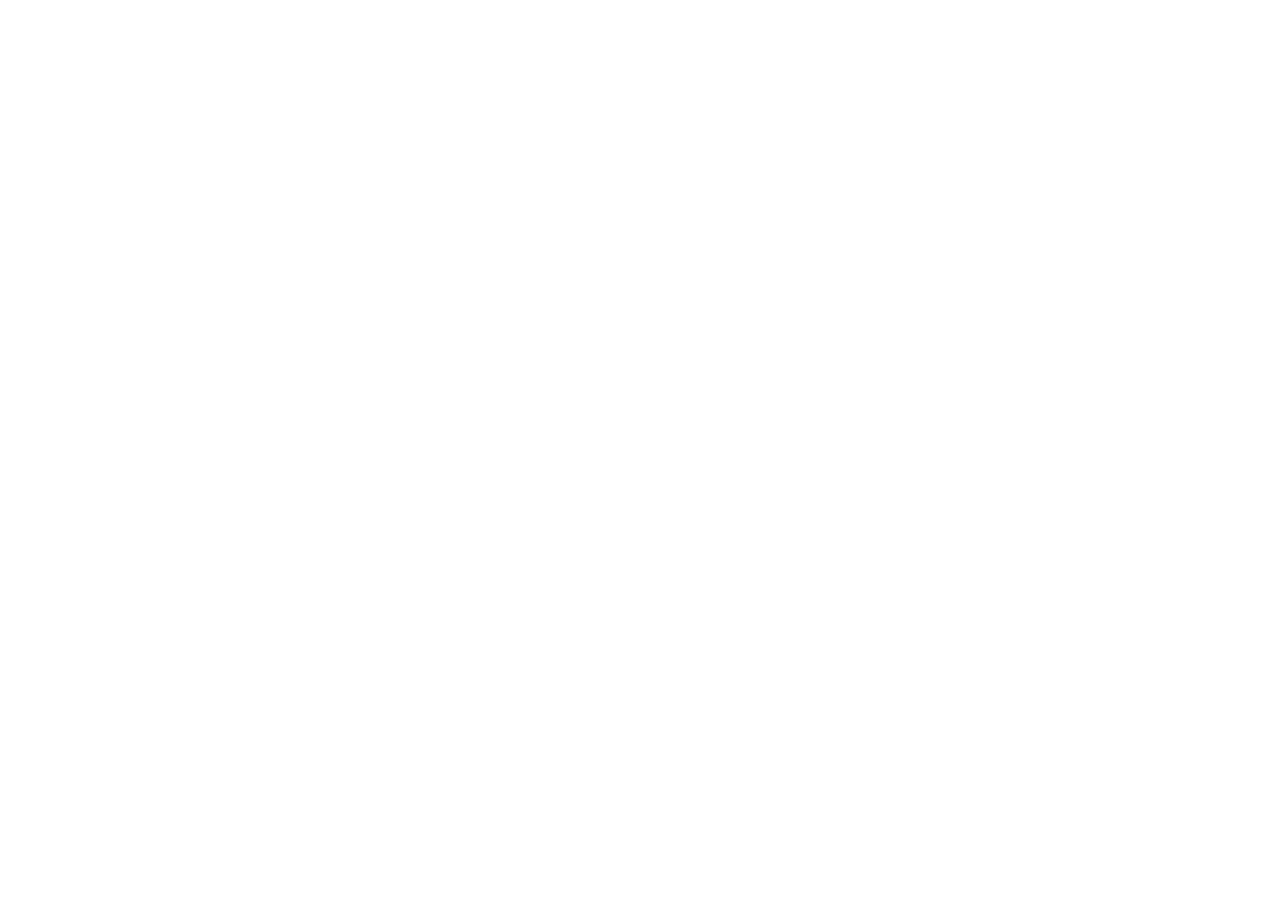
==== commit 920cbe20: "adding thymeleaf setup" ====
--- a/src/main/webapp/index.html
+++ b/src/main/webapp/index.html
@@ -1,6 +1,13 @@
-<!DOCTYPE html SYSTEM "about:legacy-compat">
-<!-- saved from url=(0039)http://www.asciify.net/ascii/ascii/9314 -->
-<html><head><meta http-equiv="Content-Type" content="text/html; charset=UTF-8"></head>
-<body><h1>You’re strong. But I could snap my fingers, and your successful deploy cease to exist</h1></br><div style="font: 10px/7px Courier New;"><span style="color: #fefefe;">&nbsp;&nbsp;&nbsp;</span><span style="color: #ffffff;">&nbsp;</span><span style="color: #fefefe;">&nbsp;&nbsp;&nbsp;</span><span style="color: #ffffff;">&nbsp;</span><span style="color: #fefefe;">&nbsp;&nbsp;</span><span style="color: #ffffff;">&nbsp;</span><span style="color: #fefefe;">&nbsp;&nbsp;</span><span style="color: #ffffff;">&nbsp;</span><span style="color: #fefefe;">&nbsp;&nbsp;</span><span style="color: #ffffff;">&nbsp;</span><span style="color: #fefefe;">&nbsp;&nbsp;</span><span style="color: #ffffff;">&nbsp;</span><span style="color: #fefefe;">&nbsp;&nbsp;</span><span style="color: #ffffff;">&nbsp;</span><span style="color: #fefefe;">&nbsp;&nbsp;</span><span style="color: #ffffff;">&nbsp;</span><span style="color: #fefefe;">&nbsp;&nbsp;</span><span style="color: #ffffff;">&nbsp;</span><span style="color: #fefefe;">&nbsp;&nbsp;</span><span style="color: #ffffff;">&nbsp;</span><span style="color: #fefefe;">&nbsp;&nbsp;</span><span style="color: #ffffff;">&nbsp;</span><span style="color: #fefefe;">&nbsp;&nbsp;</span><span style="color: #ffffff;">&nbsp;</span><span style="color: #fefefe;">&nbsp;&nbsp;</span><span style="color: #ffffff;">&nbsp;</span><span style="color: #fefefe;">&nbsp;&nbsp;</span><span style="color: #ffffff;">&nbsp;</span><span style="color: #fefefe;">&nbsp;&nbsp;</span><span style="color: #ffffff;">&nbsp;</span><span style="color: #fefefe;">&nbsp;&nbsp;</span><span style="color: #ffffff;">&nbsp;</span><span style="color: #fefefe;">&nbsp;&nbsp;</span><span style="color: #ffffff;">&nbsp;</span><span style="color: #fefefe;">&nbsp;&nbsp;</span><span style="color: #ffffff;">&nbsp;</span><span style="color: #fefefe;">&nbsp;&nbsp;</span><span style="color: #ffffff;">&nbsp;</span><span style="color: #fefefe;">&nbsp;&nbsp;</span><span style="color: #ffffff;">&nbsp;</span><span style="color: #fefefe;">&nbsp;&nbsp;</span><span style="color: #ffffff;">&nbsp;</span><span style="color: #fefefe;">&nbsp;&nbsp;</span><span style="color: #f7f7f7;">`</span><span style="color: #e8e8e8;">`</span><span style="color: #f9f9f9;">&nbsp;</span><span style="color: #ffffff;">&nbsp;</span><span style="color: #fefefe;">&nbsp;&nbsp;</span><span style="color: #ffffff;">&nbsp;</span><span style="color: #fefefe;">&nbsp;&nbsp;</span><span style="color: #ffffff;">&nbsp;</span><span style="color: #fefefe;">&nbsp;&nbsp;</span><span style="color: #ffffff;">&nbsp;</span><span style="color: #fefefe;">&nbsp;&nbsp;</span><span style="color: #ffffff;">&nbsp;</span><span style="color: #fefefe;">&nbsp;&nbsp;</span><span style="color: #ffffff;">&nbsp;</span><span style="color: #fefefe;">&nbsp;&nbsp;</span><span style="color: #ffffff;">&nbsp;</span><span style="color: #fefefe;">&nbsp;&nbsp;&nbsp;</span><span style="color: #d8d8d8;">.</span><span style="color: #f9f9f9;">&nbsp;</span><span style="color: #ffffff;">&nbsp;</span><span style="color: #fefefe;">&nbsp;</span><span style="color: #f1f1f1;">`</span><span style="color: #fbfbfb;">&nbsp;</span><span style="color: #fefefe;">&nbsp;&nbsp;</span><span style="color: #ffffff;">&nbsp;</span><span style="color: #eaeaea;">`</span><span style="color: #fefefe;">&nbsp;</span><span style="color: #fcfcfc;">&nbsp;</span><span style="color: #eeeeee;">`</span><span style="color: #fefefe;">&nbsp;</span><span style="color: #f8f8f8;">&nbsp;</span><span style="color: #dadada;">.</span><span style="color: #fefefe;">&nbsp;</span><span style="color: #ffffff;">&nbsp;</span><span style="color: #fefefe;">&nbsp;&nbsp;</span><span style="color: #f8f8f8;">&nbsp;</span><span style="color: #f4f4f4;">`</span><span style="color: #f2f2f2;">`</span><span style="color: #ffffff;">&nbsp;</span><span style="color: #fefefe;">&nbsp;&nbsp;</span><span style="color: #ffffff;">&nbsp;</span><span style="color: #fefefe;">&nbsp;</span><span style="color: #bababa;">:</span><span style="color: #f2f2f2;">`</span><span style="color: #d4d4d4;">,</span><span style="color: #fdfdfd;">&nbsp;</span><span style="color: #fefefe;">&nbsp;</span><span style="color: #f2f2f2;">`</span><span style="color: #f1f1f1;">`</span><span style="color: #fdfdfd;">&nbsp;&nbsp;&nbsp;&nbsp;&nbsp;</span><span style="color: #f7f7f7;">`</span><span style="color: #cecece;">,</span><span style="color: #f5f5f5;">`</span><span style="color: #dedede;">.</span><span style="color: #fcfcfc;">&nbsp;</span><span style="color: #fefefe;">&nbsp;&nbsp;</span><span style="color: #fdfdfd;">&nbsp;</span><span style="color: #f3f3f3;">`</span><span style="color: #fefefe;">&nbsp;</span><span style="color: #ffffff;">&nbsp;</span><span style="color: #fefefe;">&nbsp;&nbsp;</span><span style="color: #ffffff;">&nbsp;</span><span style="color: #fefefe;">&nbsp;&nbsp;</span><span style="color: #ffffff;">&nbsp;</span><span style="color: #fefefe;">&nbsp;</span><br><span style="color: #fefefe;">&nbsp;&nbsp;&nbsp;&nbsp;&nbsp;&nbsp;&nbsp;</span><span style="color: #ffffff;">&nbsp;</span><span style="color: #fefefe;">&nbsp;&nbsp;</span><span style="color: #ffffff;">&nbsp;</span><span style="color: #fefefe;">&nbsp;&nbsp;</span><span style="color: #ffffff;">&nbsp;</span><span style="color: #fefefe;">&nbsp;&nbsp;</span><span style="color: #ffffff;">&nbsp;</span><span style="color: #fefefe;">&nbsp;&nbsp;</span><span style="color: #ffffff;">&nbsp;</span><span style="color: #fefefe;">&nbsp;&nbsp;</span><span style="color: #ffffff;">&nbsp;</span><span style="color: #fefefe;">&nbsp;&nbsp;</span><span style="color: #fdfdfd;">&nbsp;</span><span style="color: #fefefe;">&nbsp;&nbsp;</span><span style="color: #ffffff;">&nbsp;</span><span style="color: #fefefe;">&nbsp;&nbsp;</span><span style="color: #ffffff;">&nbsp;</span><span style="color: #fefefe;">&nbsp;&nbsp;</span><span style="color: #ffffff;">&nbsp;</span><span style="color: #fefefe;">&nbsp;&nbsp;</span><span style="color: #ffffff;">&nbsp;</span><span style="color: #fefefe;">&nbsp;&nbsp;</span><span style="color: #ffffff;">&nbsp;</span><span style="color: #fefefe;">&nbsp;&nbsp;</span><span style="color: #ffffff;">&nbsp;</span><span style="color: #fefefe;">&nbsp;&nbsp;</span><span style="color: #ffffff;">&nbsp;</span><span style="color: #fefefe;">&nbsp;&nbsp;</span><span style="color: #ffffff;">&nbsp;</span><span style="color: #fefefe;">&nbsp;&nbsp;</span><span style="color: #ffffff;">&nbsp;</span><span style="color: #fefefe;">&nbsp;&nbsp;</span><span style="color: #ffffff;">&nbsp;</span><span style="color: #fefefe;">&nbsp;&nbsp;</span><span style="color: #ffffff;">&nbsp;</span><span style="color: #fefefe;">&nbsp;&nbsp;</span><span style="color: #ffffff;">&nbsp;</span><span style="color: #fefefe;">&nbsp;&nbsp;</span><span style="color: #ffffff;">&nbsp;</span><span style="color: #fefefe;">&nbsp;&nbsp;&nbsp;</span><span style="color: #fdfdfd;">&nbsp;</span><span style="color: #ebebeb;">`</span><span style="color: #f4f4f4;">`</span><span style="color: #fefefe;">&nbsp;&nbsp;</span><span style="color: #ffffff;">&nbsp;</span><span style="color: #fefefe;">&nbsp;&nbsp;</span><span style="color: #ffffff;">&nbsp;</span><span style="color: #fefefe;">&nbsp;&nbsp;</span><span style="color: #ffffff;">&nbsp;</span><span style="color: #fefefe;">&nbsp;&nbsp;</span><span style="color: #ffffff;">&nbsp;</span><span style="color: #fefefe;">&nbsp;&nbsp;</span><span style="color: #ffffff;">&nbsp;</span><span style="color: #fefefe;">&nbsp;&nbsp;</span><span style="color: #ffffff;">&nbsp;</span><span style="color: #fefefe;">&nbsp;&nbsp;&nbsp;</span><span style="color: #f7f7f7;">`</span><span style="color: #dbdbdb;">.</span><span style="color: #ffffff;">&nbsp;</span><span style="color: #fefefe;">&nbsp;&nbsp;</span><span style="color: #f5f5f5;">`</span><span style="color: #fefefe;">&nbsp;&nbsp;</span><span style="color: #ffffff;">&nbsp;</span><span style="color: #e2e2e2;">.</span><span style="color: #fefefe;">&nbsp;&nbsp;</span><span style="color: #eaeaea;">`</span><span style="color: #fefefe;">&nbsp;</span><span style="color: #e6e6e6;">.</span><span style="color: #e9e9e9;">`</span><span style="color: #fefefe;">&nbsp;</span><span style="color: #ffffff;">&nbsp;</span><span style="color: #fefefe;">&nbsp;&nbsp;</span><span style="color: #ebebeb;">`</span><span style="color: #f8f8f8;">&nbsp;</span><span style="color: #f6f6f6;">`</span><span style="color: #ffffff;">&nbsp;</span><span style="color: #fefefe;">&nbsp;&nbsp;&nbsp;</span><span style="color: #dedede;">.</span><span style="color: #c3c3c3;">:</span><span style="color: #cccccc;">,</span><span style="color: #fdfdfd;">&nbsp;&nbsp;</span><span style="color: #eeeeee;">`</span><span style="color: #f3f3f3;">`</span><span style="color: #fdfdfd;">&nbsp;&nbsp;&nbsp;&nbsp;&nbsp;&nbsp;</span><span style="color: #dfdfdf;">.</span><span style="color: #fafafa;">&nbsp;</span><span style="color: #e2e2e2;">.</span><span style="color: #f6f6f6;">`</span><span style="color: #fefefe;">&nbsp;&nbsp;</span><span style="color: #fcfcfc;">&nbsp;</span><span style="color: #e8e8e8;">`</span><span style="color: #e9e9e9;">`</span><span style="color: #fefefe;">&nbsp;</span><span style="color: #ffffff;">&nbsp;</span><span style="color: #fefefe;">&nbsp;&nbsp;</span><span style="color: #ffffff;">&nbsp;</span><span style="color: #fefefe;">&nbsp;&nbsp;</span><span style="color: #ffffff;">&nbsp;</span><span style="color: #fefefe;">&nbsp;</span><br><span style="color: #ffffff;">&nbsp;&nbsp;&nbsp;&nbsp;&nbsp;&nbsp;&nbsp;&nbsp;&nbsp;&nbsp;&nbsp;&nbsp;&nbsp;&nbsp;&nbsp;&nbsp;&nbsp;&nbsp;&nbsp;&nbsp;&nbsp;&nbsp;&nbsp;&nbsp;&nbsp;</span><span style="color: #fefefe;">&nbsp;&nbsp;</span><span style="color: #ffffff;">&nbsp;&nbsp;&nbsp;&nbsp;&nbsp;&nbsp;&nbsp;&nbsp;&nbsp;&nbsp;&nbsp;&nbsp;&nbsp;&nbsp;&nbsp;&nbsp;&nbsp;&nbsp;&nbsp;&nbsp;&nbsp;&nbsp;&nbsp;&nbsp;&nbsp;&nbsp;&nbsp;&nbsp;&nbsp;&nbsp;&nbsp;&nbsp;&nbsp;&nbsp;&nbsp;&nbsp;&nbsp;&nbsp;&nbsp;&nbsp;&nbsp;</span><span style="color: #fefefe;">&nbsp;&nbsp;</span><span style="color: #f0f0f0;">`</span><span style="color: #f4f4f4;">`</span><span style="color: #ffffff;">&nbsp;&nbsp;&nbsp;&nbsp;&nbsp;&nbsp;&nbsp;&nbsp;&nbsp;&nbsp;&nbsp;&nbsp;&nbsp;&nbsp;&nbsp;&nbsp;&nbsp;&nbsp;&nbsp;&nbsp;</span><span style="color: #fefefe;">&nbsp;</span><span style="color: #d4d4d4;">,</span><span style="color: #ffffff;">&nbsp;&nbsp;&nbsp;</span><span style="color: #f9f9f9;">&nbsp;</span><span style="color: #f7f7f7;">`</span><span style="color: #fefefe;">&nbsp;</span><span style="color: #ffffff;">&nbsp;</span><span style="color: #ebebeb;">`</span><span style="color: #fbfbfb;">&nbsp;</span><span style="color: #fefefe;">&nbsp;</span><span style="color: #ececec;">`</span><span style="color: #fefefe;">&nbsp;</span><span style="color: #d9d9d9;">.</span><span style="color: #ededed;">`</span><span style="color: #ffffff;">&nbsp;&nbsp;&nbsp;</span><span style="color: #fcfcfc;">&nbsp;</span><span style="color: #e8e8e8;">`</span><span style="color: #f0f0f0;">`</span><span style="color: #fdfdfd;">&nbsp;</span><span style="color: #ffffff;">&nbsp;&nbsp;</span><span style="color: #fefefe;">&nbsp;</span><span style="color: #ebebeb;">`</span><span style="color: #d4d4d4;">,</span><span style="color: #bebebe;">:</span><span style="color: #e5e5e5;">.</span><span style="color: #fdfdfd;">&nbsp;</span><span style="color: #e9e9e9;">`</span><span style="color: #f1f1f1;">`</span><span style="color: #fcfcfc;">&nbsp;</span><span style="color: #fdfdfd;">&nbsp;</span><span style="color: #fefefe;">&nbsp;&nbsp;&nbsp;</span><span style="color: #fdfdfd;">&nbsp;</span><span style="color: #f4f4f4;">`</span><span style="color: #e8e8e8;">`</span><span style="color: #fefefe;">&nbsp;&nbsp;&nbsp;</span><span style="color: #ffffff;">&nbsp;</span><span style="color: #fcfcfc;">&nbsp;</span><span style="color: #e4e4e4;">.</span><span style="color: #eeeeee;">`</span><span style="color: #fefefe;">&nbsp;</span><span style="color: #ffffff;">&nbsp;&nbsp;&nbsp;&nbsp;&nbsp;&nbsp;&nbsp;&nbsp;&nbsp;</span><br><span style="color: #ffffff;">&nbsp;&nbsp;&nbsp;&nbsp;&nbsp;&nbsp;&nbsp;&nbsp;&nbsp;&nbsp;&nbsp;&nbsp;&nbsp;&nbsp;&nbsp;&nbsp;&nbsp;&nbsp;&nbsp;&nbsp;&nbsp;&nbsp;&nbsp;&nbsp;&nbsp;&nbsp;&nbsp;&nbsp;&nbsp;&nbsp;&nbsp;&nbsp;&nbsp;&nbsp;&nbsp;&nbsp;&nbsp;&nbsp;&nbsp;&nbsp;&nbsp;&nbsp;&nbsp;&nbsp;&nbsp;&nbsp;&nbsp;&nbsp;&nbsp;&nbsp;&nbsp;&nbsp;&nbsp;&nbsp;&nbsp;&nbsp;&nbsp;&nbsp;&nbsp;&nbsp;&nbsp;&nbsp;&nbsp;&nbsp;&nbsp;&nbsp;&nbsp;&nbsp;&nbsp;</span><span style="color: #fefefe;">&nbsp;&nbsp;</span><span style="color: #efefef;">`</span><span style="color: #f4f4f4;">`</span><span style="color: #fefefe;">&nbsp;</span><span style="color: #fcfcfc;">&nbsp;</span><span style="color: #f6f6f6;">`</span><span style="color: #fdfdfd;">&nbsp;</span><span style="color: #ffffff;">&nbsp;&nbsp;&nbsp;&nbsp;&nbsp;&nbsp;&nbsp;&nbsp;&nbsp;&nbsp;&nbsp;&nbsp;&nbsp;&nbsp;&nbsp;</span><span style="color: #fefefe;">&nbsp;</span><span style="color: #d1d1d1;">,</span><span style="color: #ffffff;">&nbsp;&nbsp;&nbsp;</span><span style="color: #fefefe;">&nbsp;</span><span style="color: #dddddd;">.</span><span style="color: #d5d5d5;">,</span><span style="color: #fdfdfd;">&nbsp;</span><span style="color: #efefef;">`</span><span style="color: #f1f1f1;">`</span><span style="color: #fdfdfd;">&nbsp;</span><span style="color: #eaeaea;">`</span><span style="color: #fefefe;">&nbsp;</span><span style="color: #dbdbdb;">.</span><span style="color: #e9e9e9;">`</span><span style="color: #ffffff;">&nbsp;&nbsp;</span><span style="color: #fefefe;">&nbsp;</span><span style="color: #e7e7e7;">.</span><span style="color: #f9f9f9;">&nbsp;</span><span style="color: #f2f2f2;">`</span><span style="color: #efefef;">`</span><span style="color: #dadada;">.</span><span style="color: #d9d9d9;">.</span><span style="color: #d2d2d2;">,</span><span style="color: #d5d5d5;">,</span><span style="color: #dcdcdc;">.</span><span style="color: #d1d1d1;">,</span><span style="color: #fcfcfc;">&nbsp;</span><span style="color: #e0e0e0;">.</span><span style="color: #ebebeb;">`</span><span style="color: #fdfdfd;">&nbsp;</span><span style="color: #fefefe;">&nbsp;&nbsp;&nbsp;&nbsp;&nbsp;&nbsp;</span><span style="color: #dedede;">.</span><span style="color: #fefefe;">&nbsp;&nbsp;</span><span style="color: #ffffff;">&nbsp;&nbsp;</span><span style="color: #fcfcfc;">&nbsp;</span><span style="color: #eaeaea;">`</span><span style="color: #f6f6f6;">`</span><span style="color: #fefefe;">&nbsp;</span><span style="color: #ffffff;">&nbsp;&nbsp;&nbsp;&nbsp;&nbsp;&nbsp;&nbsp;&nbsp;&nbsp;&nbsp;</span><br><span style="color: #ffffff;">&nbsp;&nbsp;&nbsp;&nbsp;&nbsp;</span><span style="color: #fefefe;">&nbsp;&nbsp;</span><span style="color: #ffffff;">&nbsp;</span><span style="color: #fefefe;">&nbsp;&nbsp;</span><span style="color: #ffffff;">&nbsp;&nbsp;</span><span style="color: #fefefe;">&nbsp;</span><span style="color: #ffffff;">&nbsp;&nbsp;</span><span style="color: #fefefe;">&nbsp;</span><span style="color: #ffffff;">&nbsp;&nbsp;</span><span style="color: #fefefe;">&nbsp;</span><span style="color: #ffffff;">&nbsp;&nbsp;</span><span style="color: #fefefe;">&nbsp;</span><span style="color: #ffffff;">&nbsp;&nbsp;</span><span style="color: #fefefe;">&nbsp;</span><span style="color: #ffffff;">&nbsp;&nbsp;</span><span style="color: #fefefe;">&nbsp;</span><span style="color: #ffffff;">&nbsp;&nbsp;</span><span style="color: #fefefe;">&nbsp;</span><span style="color: #ffffff;">&nbsp;&nbsp;</span><span style="color: #fefefe;">&nbsp;</span><span style="color: #ffffff;">&nbsp;&nbsp;&nbsp;&nbsp;&nbsp;&nbsp;&nbsp;&nbsp;&nbsp;&nbsp;&nbsp;&nbsp;&nbsp;&nbsp;&nbsp;&nbsp;&nbsp;&nbsp;&nbsp;&nbsp;&nbsp;&nbsp;&nbsp;&nbsp;&nbsp;&nbsp;&nbsp;&nbsp;&nbsp;&nbsp;&nbsp;&nbsp;&nbsp;&nbsp;&nbsp;&nbsp;</span><span style="color: #fefefe;">&nbsp;</span><span style="color: #fdfdfd;">&nbsp;</span><span style="color: #eaeaea;">`</span><span style="color: #f8f8f8;">&nbsp;</span><span style="color: #fdfdfd;">&nbsp;</span><span style="color: #e6e6e6;">.</span><span style="color: #fdfdfd;">&nbsp;</span><span style="color: #ffffff;">&nbsp;&nbsp;&nbsp;&nbsp;&nbsp;&nbsp;&nbsp;&nbsp;&nbsp;&nbsp;&nbsp;&nbsp;&nbsp;&nbsp;&nbsp;</span><span style="color: #f9f9f9;">&nbsp;</span><span style="color: #d7d7d7;">,</span><span style="color: #ffffff;">&nbsp;&nbsp;&nbsp;&nbsp;</span><span style="color: #fdfdfd;">&nbsp;</span><span style="color: #e4e4e4;">.</span><span style="color: #f8f8f8;">&nbsp;</span><span style="color: #f0f0f0;">`</span><span style="color: #efefef;">`</span><span style="color: #fefefe;">&nbsp;</span><span style="color: #e9e9e9;">`</span><span style="color: #fcfcfc;">&nbsp;</span><span style="color: #e7e7e7;">.</span><span style="color: #e9e9e9;">`</span><span style="color: #ffffff;">&nbsp;&nbsp;</span><span style="color: #f9f9f9;">&nbsp;</span><span style="color: #e4e4e4;">.</span><span style="color: #fcfcfc;">&nbsp;</span><span style="color: #f2f2f2;">`</span><span style="color: #e4e4e4;">.</span><span style="color: #f4f4f4;">`</span><span style="color: #fefefe;">&nbsp;</span><span style="color: #fdfdfd;">&nbsp;</span><span style="color: #fefefe;">&nbsp;</span><span style="color: #fdfdfd;">&nbsp;</span><span style="color: #fcfcfc;">&nbsp;</span><span style="color: #dfdfdf;">.</span><span style="color: #e8e8e8;">`</span><span style="color: #fdfdfd;">&nbsp;</span><span style="color: #fefefe;">&nbsp;&nbsp;&nbsp;&nbsp;&nbsp;</span><span style="color: #fdfdfd;">&nbsp;</span><span style="color: #f1f1f1;">`</span><span style="color: #e6e6e6;">.</span><span style="color: #ffffff;">&nbsp;&nbsp;</span><span style="color: #fefefe;">&nbsp;</span><span style="color: #fafafa;">&nbsp;</span><span style="color: #efefef;">`</span><span style="color: #fcfcfc;">&nbsp;</span><span style="color: #fefefe;">&nbsp;</span><span style="color: #ffffff;">&nbsp;&nbsp;</span><span style="color: #fefefe;">&nbsp;</span><span style="color: #ffffff;">&nbsp;&nbsp;</span><span style="color: #fefefe;">&nbsp;</span><span style="color: #ffffff;">&nbsp;&nbsp;</span><span style="color: #fefefe;">&nbsp;</span><span style="color: #ffffff;">&nbsp;&nbsp;</span><br><span style="color: #ffffff;">&nbsp;</span><span style="color: #fefefe;">&nbsp;&nbsp;</span><span style="color: #ffffff;">&nbsp;&nbsp;&nbsp;</span><span style="color: #fefefe;">&nbsp;</span><span style="color: #ffffff;">&nbsp;&nbsp;</span><span style="color: #fefefe;">&nbsp;</span><span style="color: #ffffff;">&nbsp;</span><span style="color: #fefefe;">&nbsp;&nbsp;</span><span style="color: #ffffff;">&nbsp;</span><span style="color: #fefefe;">&nbsp;&nbsp;</span><span style="color: #ffffff;">&nbsp;</span><span style="color: #fefefe;">&nbsp;&nbsp;</span><span style="color: #ffffff;">&nbsp;</span><span style="color: #fefefe;">&nbsp;&nbsp;</span><span style="color: #ffffff;">&nbsp;</span><span style="color: #fefefe;">&nbsp;&nbsp;</span><span style="color: #ffffff;">&nbsp;</span><span style="color: #fefefe;">&nbsp;&nbsp;</span><span style="color: #ffffff;">&nbsp;</span><span style="color: #fefefe;">&nbsp;&nbsp;</span><span style="color: #ffffff;">&nbsp;</span><span style="color: #fefefe;">&nbsp;&nbsp;</span><span style="color: #ffffff;">&nbsp;&nbsp;</span><span style="color: #fefefe;">&nbsp;</span><span style="color: #ffffff;">&nbsp;&nbsp;</span><span style="color: #fefefe;">&nbsp;</span><span style="color: #ffffff;">&nbsp;&nbsp;</span><span style="color: #fefefe;">&nbsp;</span><span style="color: #ffffff;">&nbsp;&nbsp;</span><span style="color: #fefefe;">&nbsp;</span><span style="color: #ffffff;">&nbsp;&nbsp;</span><span style="color: #fefefe;">&nbsp;</span><span style="color: #ffffff;">&nbsp;&nbsp;</span><span style="color: #fefefe;">&nbsp;</span><span style="color: #ffffff;">&nbsp;&nbsp;</span><span style="color: #fefefe;">&nbsp;</span><span style="color: #ffffff;">&nbsp;&nbsp;</span><span style="color: #fefefe;">&nbsp;</span><span style="color: #ffffff;">&nbsp;&nbsp;</span><span style="color: #fefefe;">&nbsp;</span><span style="color: #ffffff;">&nbsp;&nbsp;</span><span style="color: #fefefe;">&nbsp;</span><span style="color: #ffffff;">&nbsp;&nbsp;</span><span style="color: #fefefe;">&nbsp;</span><span style="color: #ffffff;">&nbsp;&nbsp;</span><span style="color: #fefefe;">&nbsp;</span><span style="color: #ffffff;">&nbsp;&nbsp;</span><span style="color: #fdfdfd;">&nbsp;</span><span style="color: #e2e2e2;">.</span><span style="color: #fdfdfd;">&nbsp;</span><span style="color: #fafafa;">&nbsp;</span><span style="color: #e9e9e9;">`</span><span style="color: #fbfbfb;">&nbsp;</span><span style="color: #fefefe;">&nbsp;</span><span style="color: #ffffff;">&nbsp;&nbsp;</span><span style="color: #fefefe;">&nbsp;</span><span style="color: #ffffff;">&nbsp;&nbsp;</span><span style="color: #fefefe;">&nbsp;</span><span style="color: #ffffff;">&nbsp;&nbsp;</span><span style="color: #fefefe;">&nbsp;</span><span style="color: #ffffff;">&nbsp;&nbsp;</span><span style="color: #fefefe;">&nbsp;</span><span style="color: #ffffff;">&nbsp;</span><span style="color: #fdfdfd;">&nbsp;</span><span style="color: #cdcdcd;">,</span><span style="color: #fdfdfd;">&nbsp;</span><span style="color: #ffffff;">&nbsp;</span><span style="color: #fefefe;">&nbsp;</span><span style="color: #ffffff;">&nbsp;&nbsp;</span><span style="color: #fdfdfd;">&nbsp;</span><span style="color: #efefef;">`</span><span style="color: #e6e6e6;">.</span><span style="color: #f9f9f9;">&nbsp;</span><span style="color: #fefefe;">&nbsp;</span><span style="color: #f1f1f1;">`</span><span style="color: #f2f2f2;">`</span><span style="color: #e8e8e8;">`</span><span style="color: #eaeaea;">`</span><span style="color: #fefefe;">&nbsp;</span><span style="color: #fcfcfc;">&nbsp;</span><span style="color: #dddddd;">.</span><span style="color: #fdfdfd;">&nbsp;&nbsp;</span><span style="color: #efefef;">`</span><span style="color: #dddddd;">.</span><span style="color: #fdfdfd;">&nbsp;</span><span style="color: #ffffff;">&nbsp;</span><span style="color: #fefefe;">&nbsp;</span><span style="color: #ffffff;">&nbsp;&nbsp;</span><span style="color: #e5e5e5;">.</span><span style="color: #e1e1e1;">.</span><span style="color: #fdfdfd;">&nbsp;&nbsp;</span><span style="color: #fefefe;">&nbsp;&nbsp;</span><span style="color: #fdfdfd;">&nbsp;</span><span style="color: #fefefe;">&nbsp;&nbsp;</span><span style="color: #fdfdfd;">&nbsp;</span><span style="color: #d9d9d9;">.</span><span style="color: #fdfdfd;">&nbsp;</span><span style="color: #fefefe;">&nbsp;&nbsp;</span><span style="color: #f7f7f7;">`</span><span style="color: #f5f5f5;">`</span><span style="color: #fdfdfd;">&nbsp;</span><span style="color: #fefefe;">&nbsp;&nbsp;</span><span style="color: #fdfdfd;">&nbsp;</span><span style="color: #fefefe;">&nbsp;&nbsp;</span><span style="color: #ffffff;">&nbsp;</span><span style="color: #fefefe;">&nbsp;&nbsp;</span><span style="color: #ffffff;">&nbsp;</span><span style="color: #fefefe;">&nbsp;&nbsp;</span><span style="color: #ffffff;">&nbsp;</span><span style="color: #fefefe;">&nbsp;</span><br><span style="color: #fefefe;">&nbsp;&nbsp;&nbsp;</span><span style="color: #ffffff;">&nbsp;</span><span style="color: #fefefe;">&nbsp;&nbsp;&nbsp;</span><span style="color: #ffffff;">&nbsp;</span><span style="color: #fefefe;">&nbsp;&nbsp;</span><span style="color: #ffffff;">&nbsp;</span><span style="color: #fefefe;">&nbsp;&nbsp;</span><span style="color: #ffffff;">&nbsp;</span><span style="color: #fefefe;">&nbsp;&nbsp;</span><span style="color: #ffffff;">&nbsp;</span><span style="color: #fefefe;">&nbsp;&nbsp;</span><span style="color: #ffffff;">&nbsp;</span><span style="color: #fefefe;">&nbsp;&nbsp;</span><span style="color: #ffffff;">&nbsp;</span><span style="color: #fefefe;">&nbsp;&nbsp;</span><span style="color: #ffffff;">&nbsp;</span><span style="color: #fefefe;">&nbsp;&nbsp;</span><span style="color: #ffffff;">&nbsp;</span><span style="color: #fefefe;">&nbsp;&nbsp;</span><span style="color: #ffffff;">&nbsp;</span><span style="color: #fefefe;">&nbsp;&nbsp;</span><span style="color: #ffffff;">&nbsp;</span><span style="color: #fefefe;">&nbsp;&nbsp;</span><span style="color: #ffffff;">&nbsp;</span><span style="color: #fefefe;">&nbsp;&nbsp;</span><span style="color: #ffffff;">&nbsp;</span><span style="color: #fefefe;">&nbsp;&nbsp;</span><span style="color: #ffffff;">&nbsp;</span><span style="color: #fefefe;">&nbsp;&nbsp;</span><span style="color: #ffffff;">&nbsp;</span><span style="color: #fefefe;">&nbsp;&nbsp;</span><span style="color: #ffffff;">&nbsp;</span><span style="color: #fefefe;">&nbsp;&nbsp;</span><span style="color: #ffffff;">&nbsp;</span><span style="color: #fefefe;">&nbsp;&nbsp;</span><span style="color: #ffffff;">&nbsp;</span><span style="color: #fefefe;">&nbsp;&nbsp;</span><span style="color: #ffffff;">&nbsp;</span><span style="color: #fefefe;">&nbsp;&nbsp;</span><span style="color: #ffffff;">&nbsp;</span><span style="color: #fefefe;">&nbsp;&nbsp;</span><span style="color: #ffffff;">&nbsp;</span><span style="color: #fefefe;">&nbsp;&nbsp;</span><span style="color: #ffffff;">&nbsp;</span><span style="color: #fefefe;">&nbsp;&nbsp;</span><span style="color: #ffffff;">&nbsp;</span><span style="color: #fefefe;">&nbsp;&nbsp;</span><span style="color: #f5f5f5;">`</span><span style="color: #e2e2e2;">.</span><span style="color: #fcfcfc;">&nbsp;&nbsp;</span><span style="color: #eeeeee;">`</span><span style="color: #e9e9e9;">`</span><span style="color: #eaeaea;">`</span><span style="color: #f7f7f7;">`</span><span style="color: #fefefe;">&nbsp;</span><span style="color: #ffffff;">&nbsp;</span><span style="color: #fefefe;">&nbsp;&nbsp;</span><span style="color: #ffffff;">&nbsp;</span><span style="color: #fefefe;">&nbsp;&nbsp;</span><span style="color: #ffffff;">&nbsp;</span><span style="color: #fefefe;">&nbsp;&nbsp;</span><span style="color: #ffffff;">&nbsp;</span><span style="color: #fefefe;">&nbsp;</span><span style="color: #dedede;">.</span><span style="color: #ededed;">`</span><span style="color: #fefefe;">&nbsp;&nbsp;</span><span style="color: #ffffff;">&nbsp;</span><span style="color: #fefefe;">&nbsp;&nbsp;</span><span style="color: #fcfcfc;">&nbsp;</span><span style="color: #dfdfdf;">.</span><span style="color: #fdfdfd;">&nbsp;</span><span style="color: #fcfcfc;">&nbsp;&nbsp;</span><span style="color: #e2e2e2;">.</span><span style="color: #e3e3e3;">.</span><span style="color: #ebebeb;">`</span><span style="color: #fcfcfc;">&nbsp;</span><span style="color: #e1e1e1;">.</span><span style="color: #f4f4f4;">`</span><span style="color: #fefefe;">&nbsp;</span><span style="color: #fdfdfd;">&nbsp;</span><span style="color: #efefef;">`</span><span style="color: #dbdbdb;">.</span><span style="color: #fdfdfd;">&nbsp;</span><span style="color: #fefefe;">&nbsp;&nbsp;&nbsp;</span><span style="color: #f4f4f4;">`</span><span style="color: #d2d2d2;">,</span><span style="color: #fcfcfc;">&nbsp;</span><span style="color: #fdfdfd;">&nbsp;&nbsp;&nbsp;&nbsp;&nbsp;&nbsp;&nbsp;</span><span style="color: #ebebeb;">``</span><span style="color: #fefefe;">&nbsp;</span><span style="color: #fdfdfd;">&nbsp;</span><span style="color: #f6f6f6;">`</span><span style="color: #f7f7f7;">`</span><span style="color: #fefefe;">&nbsp;&nbsp;</span><span style="color: #fbfbfb;">&nbsp;</span><span style="color: #cdcdcd;">,</span><span style="color: #e5e5e5;">.</span><span style="color: #fefefe;">&nbsp;&nbsp;</span><span style="color: #ffffff;">&nbsp;</span><span style="color: #fefefe;">&nbsp;&nbsp;</span><span style="color: #ffffff;">&nbsp;</span><span style="color: #fefefe;">&nbsp;&nbsp;</span><span style="color: #ffffff;">&nbsp;</span><span style="color: #fefefe;">&nbsp;</span><br><span style="color: #ffffff;">&nbsp;&nbsp;&nbsp;&nbsp;&nbsp;&nbsp;&nbsp;&nbsp;&nbsp;&nbsp;&nbsp;&nbsp;&nbsp;&nbsp;&nbsp;&nbsp;&nbsp;&nbsp;&nbsp;&nbsp;&nbsp;&nbsp;&nbsp;&nbsp;&nbsp;&nbsp;&nbsp;&nbsp;&nbsp;&nbsp;&nbsp;&nbsp;&nbsp;&nbsp;&nbsp;&nbsp;&nbsp;&nbsp;&nbsp;&nbsp;&nbsp;&nbsp;&nbsp;&nbsp;&nbsp;</span><span style="color: #fefefe;">&nbsp;</span><span style="color: #ffffff;">&nbsp;&nbsp;&nbsp;&nbsp;&nbsp;&nbsp;&nbsp;&nbsp;&nbsp;&nbsp;&nbsp;&nbsp;&nbsp;&nbsp;&nbsp;&nbsp;&nbsp;&nbsp;&nbsp;&nbsp;&nbsp;&nbsp;&nbsp;&nbsp;&nbsp;&nbsp;&nbsp;</span><span style="color: #fdfdfd;">&nbsp;</span><span style="color: #dcdcdc;">.</span><span style="color: #d5d5d5;">,</span><span style="color: #f5f5f5;">`</span><span style="color: #fefefe;">&nbsp;</span><span style="color: #fcfcfc;">&nbsp;&nbsp;</span><span style="color: #ededed;">`</span><span style="color: #fdfdfd;">&nbsp;</span><span style="color: #ffffff;">&nbsp;&nbsp;&nbsp;&nbsp;&nbsp;&nbsp;&nbsp;&nbsp;&nbsp;&nbsp;&nbsp;</span><span style="color: #fefefe;">&nbsp;</span><span style="color: #d1d1d1;">,</span><span style="color: #fdfdfd;">&nbsp;</span><span style="color: #ffffff;">&nbsp;&nbsp;&nbsp;&nbsp;</span><span style="color: #fcfcfc;">&nbsp;</span><span style="color: #dadada;">.</span><span style="color: #fdfdfd;">&nbsp;</span><span style="color: #ededed;">`</span><span style="color: #f4f4f4;">`</span><span style="color: #eaeaea;">`</span><span style="color: #f3f3f3;">`</span><span style="color: #e7e7e7;">.</span><span style="color: #e5e5e5;">.</span><span style="color: #f2f2f2;">`</span><span style="color: #fefefe;">&nbsp;</span><span style="color: #ffffff;">&nbsp;</span><span style="color: #fdfdfd;">&nbsp;</span><span style="color: #d1d1d1;">,</span><span style="color: #dfdfdf;">.</span><span style="color: #fefefe;">&nbsp;</span><span style="color: #ffffff;">&nbsp;&nbsp;</span><span style="color: #fefefe;">&nbsp;</span><span style="color: #cdcdcd;">,</span><span style="color: #fbfbfb;">&nbsp;</span><span style="color: #fdfdfd;">&nbsp;&nbsp;</span><span style="color: #fefefe;">&nbsp;&nbsp;&nbsp;&nbsp;</span><span style="color: #fdfdfd;">&nbsp;</span><span style="color: #fbfbfb;">&nbsp;</span><span style="color: #d6d6d6;">,</span><span style="color: #fcfcfc;">&nbsp;</span><span style="color: #fdfdfd;">&nbsp;</span><span style="color: #f0f0f0;">`</span><span style="color: #f1f1f1;">`</span><span style="color: #fdfdfd;">&nbsp;</span><span style="color: #fefefe;">&nbsp;</span><span style="color: #e3e3e3;">.</span><span style="color: #b6b6b6;">;</span><span style="color: #e3e3e3;">.</span><span style="color: #fdfdfd;">&nbsp;</span><span style="color: #ffffff;">&nbsp;&nbsp;&nbsp;&nbsp;&nbsp;&nbsp;&nbsp;&nbsp;&nbsp;&nbsp;</span><br><span style="color: #fefefe;">&nbsp;&nbsp;&nbsp;&nbsp;&nbsp;&nbsp;&nbsp;</span><span style="color: #ffffff;">&nbsp;</span><span style="color: #fefefe;">&nbsp;&nbsp;&nbsp;&nbsp;&nbsp;&nbsp;&nbsp;&nbsp;&nbsp;&nbsp;&nbsp;&nbsp;&nbsp;&nbsp;&nbsp;&nbsp;&nbsp;&nbsp;&nbsp;&nbsp;&nbsp;&nbsp;&nbsp;&nbsp;&nbsp;&nbsp;&nbsp;&nbsp;&nbsp;&nbsp;&nbsp;&nbsp;&nbsp;&nbsp;&nbsp;&nbsp;&nbsp;&nbsp;&nbsp;&nbsp;&nbsp;&nbsp;&nbsp;&nbsp;&nbsp;&nbsp;&nbsp;&nbsp;&nbsp;&nbsp;&nbsp;&nbsp;&nbsp;&nbsp;&nbsp;&nbsp;&nbsp;&nbsp;&nbsp;&nbsp;&nbsp;&nbsp;&nbsp;&nbsp;&nbsp;&nbsp;</span><span style="color: #fdfdfd;">&nbsp;</span><span style="color: #fcfcfc;">&nbsp;</span><span style="color: #d9d9d9;">.</span><span style="color: #d8d8d8;">.</span><span style="color: #fefefe;">&nbsp;&nbsp;</span><span style="color: #fbfbfb;">&nbsp;</span><span style="color: #ececec;">`</span><span style="color: #fdfdfd;">&nbsp;</span><span style="color: #fefefe;">&nbsp;&nbsp;&nbsp;&nbsp;&nbsp;&nbsp;&nbsp;&nbsp;&nbsp;&nbsp;&nbsp;</span><span style="color: #e9e9e9;">`</span><span style="color: #e7e7e7;">.</span><span style="color: #fefefe;">&nbsp;&nbsp;&nbsp;&nbsp;</span><span style="color: #ececec;">`</span><span style="color: #f3f3f3;">`</span><span style="color: #fcfcfc;">&nbsp;</span><span style="color: #e2e2e2;">.</span><span style="color: #f5f5f5;">`</span><span style="color: #fefefe;">&nbsp;&nbsp;</span><span style="color: #f3f3f3;">`</span><span style="color: #dddddd;">.</span><span style="color: #fefefe;">&nbsp;&nbsp;&nbsp;</span><span style="color: #fbfbfb;">&nbsp;</span><span style="color: #c9c9c9;">,</span><span style="color: #f8f8f8;">&nbsp;</span><span style="color: #fefefe;">&nbsp;&nbsp;&nbsp;</span><span style="color: #f6f6f6;">`</span><span style="color: #c7c7c7;">:</span><span style="color: #dedede;">.</span><span style="color: #dfdfdf;">.</span><span style="color: #fdfdfd;">&nbsp;&nbsp;&nbsp;</span><span style="color: #fefefe;">&nbsp;&nbsp;</span><span style="color: #fdfdfd;">&nbsp;</span><span style="color: #dcdcdc;">.</span><span style="color: #f4f4f4;">`</span><span style="color: #fdfdfd;">&nbsp;</span><span style="color: #e9e9e9;">`</span><span style="color: #f7f7f7;">`</span><span style="color: #fdfdfd;">&nbsp;</span><span style="color: #f2f2f2;">`</span><span style="color: #cbcbcb;">,</span><span style="color: #d4d4d4;">,</span><span style="color: #f8f8f8;">&nbsp;</span><span style="color: #fefefe;">&nbsp;&nbsp;&nbsp;&nbsp;</span><span style="color: #ffffff;">&nbsp;</span><span style="color: #fefefe;">&nbsp;&nbsp;</span><span style="color: #ffffff;">&nbsp;</span><span style="color: #fefefe;">&nbsp;&nbsp;</span><span style="color: #ffffff;">&nbsp;</span><span style="color: #fefefe;">&nbsp;</span><br><span style="color: #ffffff;">&nbsp;&nbsp;&nbsp;&nbsp;&nbsp;&nbsp;&nbsp;&nbsp;&nbsp;&nbsp;&nbsp;&nbsp;&nbsp;&nbsp;&nbsp;&nbsp;&nbsp;&nbsp;&nbsp;&nbsp;&nbsp;&nbsp;&nbsp;&nbsp;&nbsp;&nbsp;&nbsp;&nbsp;&nbsp;&nbsp;&nbsp;&nbsp;&nbsp;&nbsp;&nbsp;&nbsp;&nbsp;&nbsp;&nbsp;&nbsp;&nbsp;&nbsp;&nbsp;&nbsp;&nbsp;&nbsp;&nbsp;&nbsp;&nbsp;&nbsp;&nbsp;&nbsp;&nbsp;&nbsp;&nbsp;&nbsp;&nbsp;&nbsp;&nbsp;&nbsp;&nbsp;&nbsp;&nbsp;&nbsp;&nbsp;&nbsp;&nbsp;&nbsp;&nbsp;&nbsp;&nbsp;&nbsp;&nbsp;&nbsp;&nbsp;&nbsp;</span><span style="color: #fdfdfd;">&nbsp;</span><span style="color: #e4e4e4;">.</span><span style="color: #c4c4c4;">:</span><span style="color: #f9f9f9;">&nbsp;</span><span style="color: #fdfdfd;">&nbsp;</span><span style="color: #f6f6f6;">`</span><span style="color: #e3e3e3;">.</span><span style="color: #fdfdfd;">&nbsp;</span><span style="color: #ffffff;">&nbsp;&nbsp;&nbsp;&nbsp;&nbsp;&nbsp;&nbsp;&nbsp;&nbsp;&nbsp;</span><span style="color: #fefefe;">&nbsp;</span><span style="color: #d4d4d4;">,</span><span style="color: #fefefe;">&nbsp;&nbsp;</span><span style="color: #ffffff;">&nbsp;&nbsp;</span><span style="color: #e2e2e2;">.</span><span style="color: #fbfbfb;">&nbsp;</span><span style="color: #e3e3e3;">..</span><span style="color: #f8f8f8;">&nbsp;</span><span style="color: #fafafa;">&nbsp;</span><span style="color: #fefefe;">&nbsp;</span><span style="color: #f7f7f7;">`</span><span style="color: #c1c1c1;">:</span><span style="color: #e3e3e3;">.</span><span style="color: #fdfdfd;">&nbsp;</span><span style="color: #fbfbfb;">&nbsp;</span><span style="color: #cbcbcb;">,</span><span style="color: #f8f8f8;">&nbsp;</span><span style="color: #f1f1f1;">`</span><span style="color: #e8e8e8;">`</span><span style="color: #fefefe;">&nbsp;</span><span style="color: #ffffff;">&nbsp;</span><span style="color: #fefefe;">&nbsp;</span><span style="color: #f0f0f0;">`</span><span style="color: #dfdfdf;">.</span><span style="color: #fafafa;">&nbsp;</span><span style="color: #f9f9f9;">&nbsp;</span><span style="color: #dedede;">.</span><span style="color: #f9f9f9;">&nbsp;</span><span style="color: #fefefe;">&nbsp;</span><span style="color: #fdfdfd;">&nbsp;</span><span style="color: #ededed;">`</span><span style="color: #e1e1e1;">.</span><span style="color: #fdfdfd;">&nbsp;</span><span style="color: #e4e4e4;">.</span><span style="color: #f5f5f5;">`</span><span style="color: #fcfcfc;">&nbsp;</span><span style="color: #e0e0e0;">.</span><span style="color: #d5d5d5;">,</span><span style="color: #eaeaea;">`</span><span style="color: #fdfdfd;">&nbsp;</span><span style="color: #ffffff;">&nbsp;&nbsp;&nbsp;&nbsp;</span><span style="color: #fefefe;">&nbsp;</span><span style="color: #ffffff;">&nbsp;&nbsp;</span><span style="color: #fefefe;">&nbsp;</span><span style="color: #ffffff;">&nbsp;&nbsp;</span><span style="color: #fefefe;">&nbsp;</span><span style="color: #ffffff;">&nbsp;&nbsp;</span><br><span style="color: #ffffff;">&nbsp;</span><span style="color: #fefefe;">&nbsp;</span><span style="color: #ffffff;">&nbsp;&nbsp;&nbsp;&nbsp;&nbsp;&nbsp;&nbsp;</span><span style="color: #fefefe;">&nbsp;</span><span style="color: #ffffff;">&nbsp;&nbsp;</span><span style="color: #fefefe;">&nbsp;</span><span style="color: #ffffff;">&nbsp;&nbsp;</span><span style="color: #fefefe;">&nbsp;</span><span style="color: #ffffff;">&nbsp;&nbsp;</span><span style="color: #fefefe;">&nbsp;</span><span style="color: #ffffff;">&nbsp;</span><span style="color: #fefefe;">&nbsp;&nbsp;</span><span style="color: #ffffff;">&nbsp;</span><span style="color: #fefefe;">&nbsp;&nbsp;</span><span style="color: #ffffff;">&nbsp;</span><span style="color: #fefefe;">&nbsp;&nbsp;</span><span style="color: #ffffff;">&nbsp;</span><span style="color: #fefefe;">&nbsp;&nbsp;</span><span style="color: #ffffff;">&nbsp;</span><span style="color: #fefefe;">&nbsp;&nbsp;</span><span style="color: #ffffff;">&nbsp;</span><span style="color: #fefefe;">&nbsp;&nbsp;</span><span style="color: #ffffff;">&nbsp;</span><span style="color: #fefefe;">&nbsp;&nbsp;</span><span style="color: #ffffff;">&nbsp;</span><span style="color: #fefefe;">&nbsp;&nbsp;</span><span style="color: #ffffff;">&nbsp;</span><span style="color: #fefefe;">&nbsp;&nbsp;</span><span style="color: #ffffff;">&nbsp;</span><span style="color: #fefefe;">&nbsp;&nbsp;</span><span style="color: #ffffff;">&nbsp;</span><span style="color: #fefefe;">&nbsp;&nbsp;</span><span style="color: #ffffff;">&nbsp;</span><span style="color: #fefefe;">&nbsp;&nbsp;</span><span style="color: #ffffff;">&nbsp;</span><span style="color: #fefefe;">&nbsp;&nbsp;</span><span style="color: #ffffff;">&nbsp;</span><span style="color: #fefefe;">&nbsp;&nbsp;</span><span style="color: #ffffff;">&nbsp;</span><span style="color: #fefefe;">&nbsp;&nbsp;</span><span style="color: #ffffff;">&nbsp;</span><span style="color: #fefefe;">&nbsp;&nbsp;</span><span style="color: #ffffff;">&nbsp;</span><span style="color: #fefefe;">&nbsp;&nbsp;</span><span style="color: #ffffff;">&nbsp;</span><span style="color: #fefefe;">&nbsp;&nbsp;</span><span style="color: #ffffff;">&nbsp;</span><span style="color: #fefefe;">&nbsp;&nbsp;</span><span style="color: #ffffff;">&nbsp;</span><span style="color: #fdfdfd;">&nbsp;</span><span style="color: #f7f7f7;">`</span><span style="color: #cfcfcf;">,,</span><span style="color: #f6f6f6;">``</span><span style="color: #dddddd;">.</span><span style="color: #fcfcfc;">&nbsp;</span><span style="color: #fefefe;">&nbsp;&nbsp;&nbsp;</span><span style="color: #ffffff;">&nbsp;</span><span style="color: #fefefe;">&nbsp;&nbsp;</span><span style="color: #ffffff;">&nbsp;</span><span style="color: #fefefe;">&nbsp;&nbsp;&nbsp;</span><span style="color: #d4d4d4;">,</span><span style="color: #fdfdfd;">&nbsp;</span><span style="color: #fefefe;">&nbsp;&nbsp;&nbsp;</span><span style="color: #ededed;">`</span><span style="color: #fdfdfd;">&nbsp;</span><span style="color: #fefefe;">&nbsp;</span><span style="color: #ffffff;">&nbsp;</span><span style="color: #fefefe;">&nbsp;</span><span style="color: #fafafa;">&nbsp;</span><span style="color: #f5f5f5;">`</span><span style="color: #f4f4f4;">`</span><span style="color: #fefefe;">&nbsp;</span><span style="color: #f0f0f0;">`</span><span style="color: #d5d5d5;">,</span><span style="color: #cecece;">,</span><span style="color: #f4f4f4;">`</span><span style="color: #fdfdfd;">&nbsp;</span><span style="color: #fefefe;">&nbsp;</span><span style="color: #e8e8e8;">`</span><span style="color: #f8f8f8;">&nbsp;</span><span style="color: #fefefe;">&nbsp;&nbsp;&nbsp;</span><span style="color: #d8d8d8;">.</span><span style="color: #eaeaea;">`</span><span style="color: #e7e7e7;">.</span><span style="color: #dadada;">.</span><span style="color: #f8f8f8;">&nbsp;</span><span style="color: #fdfdfe;">&nbsp;</span><span style="color: #f7f7f7;">`</span><span style="color: #d3d3d3;">,</span><span style="color: #fafafa;">&nbsp;</span><span style="color: #dcdcdc;">.</span><span style="color: #e0e0e0;">..</span><span style="color: #dedede;">.</span><span style="color: #ebebeb;">`</span><span style="color: #fafafa;">&nbsp;</span><span style="color: #fefefe;">&nbsp;</span><span style="color: #ffffff;">&nbsp;</span><span style="color: #fefefe;">&nbsp;&nbsp;</span><span style="color: #ffffff;">&nbsp;</span><span style="color: #fefefe;">&nbsp;&nbsp;</span><span style="color: #ffffff;">&nbsp;</span><span style="color: #fefefe;">&nbsp;&nbsp;</span><span style="color: #ffffff;">&nbsp;</span><span style="color: #fefefe;">&nbsp;&nbsp;</span><span style="color: #ffffff;">&nbsp;</span><span style="color: #fefefe;">&nbsp;</span><br><span style="color: #ffffff;">&nbsp;</span><span style="color: #fefefe;">&nbsp;&nbsp;</span><span style="color: #ffffff;">&nbsp;&nbsp;</span><span style="color: #fefefe;">&nbsp;&nbsp;</span><span style="color: #ffffff;">&nbsp;</span><span style="color: #fefefe;">&nbsp;&nbsp;</span><span style="color: #ffffff;">&nbsp;</span><span style="color: #fefefe;">&nbsp;&nbsp;</span><span style="color: #ffffff;">&nbsp;</span><span style="color: #fefefe;">&nbsp;&nbsp;</span><span style="color: #ffffff;">&nbsp;</span><span style="color: #fefefe;">&nbsp;&nbsp;</span><span style="color: #ffffff;">&nbsp;</span><span style="color: #fefefe;">&nbsp;&nbsp;</span><span style="color: #ffffff;">&nbsp;</span><span style="color: #fefefe;">&nbsp;&nbsp;</span><span style="color: #ffffff;">&nbsp;</span><span style="color: #fefefe;">&nbsp;&nbsp;</span><span style="color: #ffffff;">&nbsp;</span><span style="color: #fefefe;">&nbsp;&nbsp;</span><span style="color: #ffffff;">&nbsp;</span><span style="color: #fefefe;">&nbsp;&nbsp;</span><span style="color: #ffffff;">&nbsp;</span><span style="color: #fefefe;">&nbsp;&nbsp;</span><span style="color: #ffffff;">&nbsp;</span><span style="color: #fefefe;">&nbsp;&nbsp;</span><span style="color: #ffffff;">&nbsp;</span><span style="color: #fefefe;">&nbsp;&nbsp;</span><span style="color: #ffffff;">&nbsp;</span><span style="color: #fefefe;">&nbsp;&nbsp;</span><span style="color: #ffffff;">&nbsp;</span><span style="color: #fefefe;">&nbsp;&nbsp;</span><span style="color: #ffffff;">&nbsp;</span><span style="color: #fefefe;">&nbsp;&nbsp;</span><span style="color: #ffffff;">&nbsp;</span><span style="color: #fefefe;">&nbsp;&nbsp;</span><span style="color: #ffffff;">&nbsp;</span><span style="color: #fefefe;">&nbsp;&nbsp;</span><span style="color: #ffffff;">&nbsp;</span><span style="color: #fefefe;">&nbsp;&nbsp;</span><span style="color: #ffffff;">&nbsp;</span><span style="color: #fefefe;">&nbsp;&nbsp;</span><span style="color: #ffffff;">&nbsp;</span><span style="color: #fefefe;">&nbsp;&nbsp;</span><span style="color: #ffffff;">&nbsp;</span><span style="color: #fefefe;">&nbsp;&nbsp;</span><span style="color: #ffffff;">&nbsp;</span><span style="color: #fefefe;">&nbsp;&nbsp;</span><span style="color: #ffffff;">&nbsp;</span><span style="color: #fefefe;">&nbsp;&nbsp;</span><span style="color: #ffffff;">&nbsp;</span><span style="color: #fefefe;">&nbsp;&nbsp;&nbsp;</span><span style="color: #fafafa;">&nbsp;</span><span style="color: #d2d2d2;">,</span><span style="color: #cecece;">,</span><span style="color: #f7f7f7;">`</span><span style="color: #dddddd;">.</span><span style="color: #f0f0f0;">`</span><span style="color: #fefefe;">&nbsp;&nbsp;</span><span style="color: #ffffff;">&nbsp;</span><span style="color: #fefefe;">&nbsp;&nbsp;</span><span style="color: #ffffff;">&nbsp;</span><span style="color: #fefefe;">&nbsp;&nbsp;&nbsp;</span><span style="color: #e4e4e4;">.</span><span style="color: #efefef;">`</span><span style="color: #fefefe;">&nbsp;&nbsp;</span><span style="color: #fdfdfd;">&nbsp;</span><span style="color: #e0e0e0;">.</span><span style="color: #fdfdfd;">&nbsp;</span><span style="color: #fefefe;">&nbsp;</span><span style="color: #ffffff;">&nbsp;</span><span style="color: #fefefe;">&nbsp;&nbsp;&nbsp;&nbsp;&nbsp;&nbsp;&nbsp;&nbsp;&nbsp;&nbsp;&nbsp;</span><span style="color: #fdfdfd;">&nbsp;</span><span style="color: #f0f0f0;">`</span><span style="color: #f3f3f3;">`</span><span style="color: #fdfdfd;">&nbsp;</span><span style="color: #fafafa;">&nbsp;</span><span style="color: #fefefe;">&nbsp;</span><span style="color: #ffffff;">&nbsp;</span><span style="color: #fefefe;">&nbsp;</span><span style="color: #d8d8d8;">.</span><span style="color: #f8f8f9;">&nbsp;</span><span style="color: #e2e2e4;">.</span><span style="color: #a6a6a7;">i</span><span style="color: #d7d7d8;">.</span><span style="color: #c0c0c1;">:</span><span style="color: #dddddd;">.</span><span style="color: #f6f6f6;">`</span><span style="color: #f1f1f1;">`</span><span style="color: #f0f0f0;">`</span><span style="color: #fefefe;">&nbsp;&nbsp;&nbsp;</span><span style="color: #ffffff;">&nbsp;</span><span style="color: #fefefe;">&nbsp;&nbsp;</span><span style="color: #ffffff;">&nbsp;</span><span style="color: #fefefe;">&nbsp;&nbsp;</span><span style="color: #ffffff;">&nbsp;</span><span style="color: #fefefe;">&nbsp;&nbsp;</span><span style="color: #ffffff;">&nbsp;</span><span style="color: #fefefe;">&nbsp;&nbsp;</span><span style="color: #ffffff;">&nbsp;</span><span style="color: #fefefe;">&nbsp;</span><br><span style="color: #ffffff;">&nbsp;&nbsp;&nbsp;&nbsp;&nbsp;&nbsp;&nbsp;&nbsp;&nbsp;&nbsp;&nbsp;&nbsp;&nbsp;&nbsp;&nbsp;&nbsp;&nbsp;&nbsp;&nbsp;&nbsp;&nbsp;&nbsp;&nbsp;&nbsp;&nbsp;&nbsp;&nbsp;&nbsp;&nbsp;&nbsp;&nbsp;&nbsp;&nbsp;&nbsp;&nbsp;&nbsp;&nbsp;&nbsp;&nbsp;&nbsp;&nbsp;&nbsp;&nbsp;&nbsp;&nbsp;&nbsp;&nbsp;&nbsp;&nbsp;&nbsp;&nbsp;&nbsp;&nbsp;&nbsp;&nbsp;&nbsp;&nbsp;&nbsp;&nbsp;&nbsp;&nbsp;&nbsp;&nbsp;&nbsp;&nbsp;&nbsp;&nbsp;&nbsp;&nbsp;&nbsp;&nbsp;&nbsp;&nbsp;&nbsp;&nbsp;&nbsp;&nbsp;&nbsp;&nbsp;&nbsp;&nbsp;</span><span style="color: #fefefe;">&nbsp;</span><span style="color: #f9f9f9;">&nbsp;</span><span style="color: #cbcbcb;">,</span><span style="color: #dadada;">.</span><span style="color: #e4e4e4;">.</span><span style="color: #dedede;">.</span><span style="color: #fdfdfd;">&nbsp;</span><span style="color: #ffffff;">&nbsp;&nbsp;&nbsp;&nbsp;&nbsp;&nbsp;</span><span style="color: #fefefe;">&nbsp;</span><span style="color: #dcdcdc;">.</span><span style="color: #f4f4f4;">`</span><span style="color: #fefefe;">&nbsp;</span><span style="color: #ffffff;">&nbsp;</span><span style="color: #efefef;">`</span><span style="color: #e4e4e4;">.</span><span style="color: #fdfdfd;">&nbsp;</span><span style="color: #ffffff;">&nbsp;&nbsp;&nbsp;&nbsp;</span><span style="color: #fefefe;">&nbsp;</span><span style="color: #fdfdfd;">&nbsp;</span><span style="color: #fbfbfb;">&nbsp;</span><span style="color: #f5f5f5;">`</span><span style="color: #ececec;">`</span><span style="color: #d3d3d3;">,</span><span style="color: #d8d8d8;">.</span><span style="color: #c2c2c2;">:</span><span style="color: #b3b3b3;">;</span><span style="color: #ededed;">`</span><span style="color: #ffffff;">&nbsp;&nbsp;</span><span style="color: #fefefe;">&nbsp;</span><span style="color: #e9e9e9;">`</span><span style="color: #ffffff;">&nbsp;&nbsp;&nbsp;</span><span style="color: #fafafa;">&nbsp;</span><span style="color: #dadadb;">.</span><span style="color: #c0c0c2;">:</span><span style="color: #ededef;">`</span><span style="color: #dfdfe0;">.</span><span style="color: #fafafb;">&nbsp;</span><span style="color: #fdfdfd;">&nbsp;</span><span style="color: #eeeeee;">`</span><span style="color: #f6f6f6;">`</span><span style="color: #ffffff;">&nbsp;&nbsp;&nbsp;&nbsp;&nbsp;&nbsp;&nbsp;&nbsp;&nbsp;&nbsp;&nbsp;&nbsp;&nbsp;&nbsp;&nbsp;&nbsp;&nbsp;&nbsp;</span><br><span style="color: #ffffff;">&nbsp;&nbsp;&nbsp;&nbsp;&nbsp;&nbsp;&nbsp;&nbsp;&nbsp;&nbsp;&nbsp;&nbsp;&nbsp;&nbsp;&nbsp;&nbsp;&nbsp;&nbsp;&nbsp;&nbsp;&nbsp;&nbsp;&nbsp;&nbsp;&nbsp;&nbsp;&nbsp;&nbsp;&nbsp;&nbsp;&nbsp;&nbsp;&nbsp;&nbsp;&nbsp;&nbsp;&nbsp;&nbsp;&nbsp;&nbsp;&nbsp;&nbsp;&nbsp;&nbsp;&nbsp;&nbsp;&nbsp;&nbsp;&nbsp;&nbsp;&nbsp;&nbsp;&nbsp;&nbsp;&nbsp;&nbsp;&nbsp;&nbsp;&nbsp;&nbsp;&nbsp;&nbsp;&nbsp;&nbsp;&nbsp;&nbsp;&nbsp;&nbsp;&nbsp;&nbsp;</span><span style="color: #fefefe;">&nbsp;&nbsp;</span><span style="color: #ffffff;">&nbsp;</span><span style="color: #fdfdfd;">&nbsp;</span><span style="color: #fefefe;">&nbsp;</span><span style="color: #ffffff;">&nbsp;&nbsp;&nbsp;&nbsp;&nbsp;&nbsp;</span><span style="color: #fefefe;">&nbsp;&nbsp;&nbsp;</span><span style="color: #e7e7e7;">.</span><span style="color: #c6c6c6;">:</span><span style="color: #e6e6e6;">.</span><span style="color: #d1d1d1;">,</span><span style="color: #e7e7e7;">.</span><span style="color: #fdfdfd;">&nbsp;</span><span style="color: #ffffff;">&nbsp;&nbsp;&nbsp;&nbsp;</span><span style="color: #fefefe;">&nbsp;</span><span style="color: #cfcfcf;">,</span><span style="color: #fefefe;">&nbsp;</span><span style="color: #ffffff;">&nbsp;</span><span style="color: #fafafa;">&nbsp;</span><span style="color: #cfcfcf;">,</span><span style="color: #fcfcfc;">&nbsp;</span><span style="color: #fefefe;">&nbsp;</span><span style="color: #ffffff;">&nbsp;&nbsp;</span><span style="color: #fdfdfd;">&nbsp;</span><span style="color: #acacac;">;</span><span style="color: #a0a0a0;">i</span><span style="color: #9d9c9f;">i</span><span style="color: #a1a1a4;">i</span><span style="color: #89898b;">*</span><span style="color: #7c7c7e;">+</span><span style="color: #818185;">+</span><span style="color: #87868b;">*</span><span style="color: #a3a3a6;">i</span><span style="color: #969799;">*</span><span style="color: #848586;">+</span><span style="color: #f9f9f9;">&nbsp;</span><span style="color: #ffffff;">&nbsp;</span><span style="color: #fbfbfb;">&nbsp;</span><span style="color: #ececec;">`</span><span style="color: #ffffff;">&nbsp;&nbsp;&nbsp;</span><span style="color: #f2f2f2;">`</span><span style="color: #dddddd;">.</span><span style="color: #f8f8f8;">&nbsp;</span><span style="color: #dfdfdf;">.</span><span style="color: #f9f9fa;">&nbsp;</span><span style="color: #f7f7f7;">`</span><span style="color: #f1f1f1;">`</span><span style="color: #fdfdfd;">&nbsp;</span><span style="color: #fefefe;">&nbsp;</span><span style="color: #ffffff;">&nbsp;&nbsp;&nbsp;&nbsp;&nbsp;&nbsp;&nbsp;&nbsp;&nbsp;&nbsp;&nbsp;&nbsp;&nbsp;&nbsp;&nbsp;&nbsp;&nbsp;&nbsp;</span><br><span style="color: #fefefe;">&nbsp;&nbsp;&nbsp;&nbsp;&nbsp;&nbsp;&nbsp;&nbsp;&nbsp;&nbsp;&nbsp;&nbsp;&nbsp;&nbsp;&nbsp;&nbsp;&nbsp;&nbsp;&nbsp;&nbsp;&nbsp;&nbsp;&nbsp;&nbsp;&nbsp;&nbsp;&nbsp;&nbsp;&nbsp;&nbsp;&nbsp;&nbsp;&nbsp;&nbsp;&nbsp;&nbsp;&nbsp;&nbsp;&nbsp;&nbsp;&nbsp;&nbsp;&nbsp;&nbsp;&nbsp;&nbsp;&nbsp;&nbsp;&nbsp;&nbsp;&nbsp;&nbsp;&nbsp;&nbsp;&nbsp;&nbsp;&nbsp;&nbsp;&nbsp;&nbsp;&nbsp;&nbsp;&nbsp;&nbsp;&nbsp;&nbsp;</span><span style="color: #fdfdfd;">&nbsp;</span><span style="color: #f4f4f4;">`</span><span style="color: #fcfcfc;">&nbsp;</span><span style="color: #fefefe;">&nbsp;</span><span style="color: #f7f7f7;">`</span><span style="color: #b9b9b9;">:</span><span style="color: #c4c4c4;">:</span><span style="color: #d0d0d0;">,</span><span style="color: #9f9f9f;">i</span><span style="color: #a5a5a5;">i</span><span style="color: #dedede;">.</span><span style="color: #fdfdfd;">&nbsp;</span><span style="color: #fefefe;">&nbsp;</span><span style="color: #ececec;">`</span><span style="color: #f7f7f7;">`</span><span style="color: #fefefe;">&nbsp;&nbsp;&nbsp;&nbsp;</span><span style="color: #fdfdfd;">&nbsp;</span><span style="color: #d2d2d2;">,</span><span style="color: #d0d0d0;">,</span><span style="color: #e3e3e3;">.</span><span style="color: #d1d1d1;">,</span><span style="color: #e2e2e2;">.</span><span style="color: #fdfdfd;">&nbsp;</span><span style="color: #fefefe;">&nbsp;</span><span style="color: #f7f7f7;">`</span><span style="color: #d3d3d3;">,</span><span style="color: #efefef;">`</span><span style="color: #fefefe;">&nbsp;</span><span style="color: #f2f2f2;">`</span><span style="color: #cacaca;">,</span><span style="color: #fafafa;">&nbsp;</span><span style="color: #fefefe;">&nbsp;&nbsp;&nbsp;</span><span style="color: #fbfbfb;">&nbsp;</span><span style="color: #dfdfdf;">.</span><span style="color: #5a5a5a;">z</span><span style="color: #9a9a9a;">i</span><span style="color: #9f9fa0;">i</span><span style="color: #868687;">+</span><span style="color: #c0c0c1;">:</span><span style="color: #ceced0;">,</span><span style="color: #e3e3e4;">.</span><span style="color: #f1f1f1;">`</span><span style="color: #a9aaab;">;</span><span style="color: #cccdcf;">,</span><span style="color: #929293;">*</span><span style="color: #bbbbbb;">:</span><span style="color: #fefefe;">&nbsp;</span><span style="color: #ececec;">`</span><span style="color: #f7f7f7;">`</span><span style="color: #fefefe;">&nbsp;</span><span style="color: #fbfbfb;">&nbsp;</span><span style="color: #e2e2e2;">.</span><span style="color: #e8e8e8;">`</span><span style="color: #fbfbfb;">&nbsp;</span><span style="color: #e5e5e5;">.</span><span style="color: #f6f6f6;">`</span><span style="color: #f0f0f0;">`</span><span style="color: #dedede;">.</span><span style="color: #fbfbfb;">&nbsp;</span><span style="color: #fefefe;">&nbsp;&nbsp;&nbsp;</span><span style="color: #fdfdfd;">&nbsp;</span><span style="color: #f5f5f5;">`</span><span style="color: #fdfdfd;">&nbsp;</span><span style="color: #fefefe;">&nbsp;&nbsp;&nbsp;&nbsp;&nbsp;&nbsp;</span><span style="color: #ffffff;">&nbsp;</span><span style="color: #fefefe;">&nbsp;&nbsp;</span><span style="color: #ffffff;">&nbsp;</span><span style="color: #fefefe;">&nbsp;&nbsp;</span><span style="color: #ffffff;">&nbsp;</span><span style="color: #fefefe;">&nbsp;</span><br><span style="color: #ffffff;">&nbsp;&nbsp;&nbsp;&nbsp;&nbsp;&nbsp;&nbsp;&nbsp;&nbsp;</span><span style="color: #fefefe;">&nbsp;</span><span style="color: #ffffff;">&nbsp;</span><span style="color: #fefefe;">&nbsp;&nbsp;</span><span style="color: #ffffff;">&nbsp;</span><span style="color: #fefefe;">&nbsp;&nbsp;</span><span style="color: #ffffff;">&nbsp;</span><span style="color: #fefefe;">&nbsp;&nbsp;</span><span style="color: #ffffff;">&nbsp;&nbsp;</span><span style="color: #fefefe;">&nbsp;</span><span style="color: #ffffff;">&nbsp;&nbsp;</span><span style="color: #fefefe;">&nbsp;</span><span style="color: #ffffff;">&nbsp;&nbsp;</span><span style="color: #fefefe;">&nbsp;</span><span style="color: #ffffff;">&nbsp;&nbsp;</span><span style="color: #fefefe;">&nbsp;</span><span style="color: #ffffff;">&nbsp;&nbsp;</span><span style="color: #fefefe;">&nbsp;</span><span style="color: #ffffff;">&nbsp;&nbsp;&nbsp;&nbsp;&nbsp;&nbsp;&nbsp;&nbsp;&nbsp;&nbsp;&nbsp;&nbsp;&nbsp;&nbsp;&nbsp;&nbsp;&nbsp;&nbsp;&nbsp;&nbsp;&nbsp;&nbsp;&nbsp;&nbsp;&nbsp;&nbsp;&nbsp;&nbsp;&nbsp;&nbsp;&nbsp;</span><span style="color: #fdfdfd;">&nbsp;</span><span style="color: #d3d3d3;">,</span><span style="color: #6d6d6d;">#</span><span style="color: #f1f1f1;">`</span><span style="color: #999999;">i</span><span style="color: #a2a2a2;">i</span><span style="color: #b2b2b2;">;</span><span style="color: #fcfcfc;">&nbsp;</span><span style="color: #fefefe;">&nbsp;</span><span style="color: #e0e0e0;">.</span><span style="color: #f7f7f7;">`</span><span style="color: #d1d1d1;">,</span><span style="color: #b0b0b0;">;</span><span style="color: #ebebeb;">`</span><span style="color: #cacaca;">,</span><span style="color: #a2a2a2;">i</span><span style="color: #fdfdfd;">&nbsp;</span><span style="color: #ffffff;">&nbsp;&nbsp;</span><span style="color: #fefefe;">&nbsp;</span><span style="color: #ffffff;">&nbsp;</span><span style="color: #fefefe;">&nbsp;</span><span style="color: #ebebeb;">`</span><span style="color: #949494;">*</span><span style="color: #dddddd;">.</span><span style="color: #e4e4e4;">.</span><span style="color: #c6c6c6;">:</span><span style="color: #c2c2c2;">:</span><span style="color: #b1b1b1;">;</span><span style="color: #cfcfcf;">,</span><span style="color: #d0d0d0;">,</span><span style="color: #d3d3d3;">,</span><span style="color: #d7d7d7;">,</span><span style="color: #fdfdfd;">&nbsp;</span><span style="color: #fefefe;">&nbsp;</span><span style="color: #ffffff;">&nbsp;&nbsp;</span><span style="color: #f9f9fa;">&nbsp;</span><span style="color: #aaaaac;">;</span><span style="color: #888889;">*</span><span style="color: #bfbfbf;">:</span><span style="color: #eaeaea;">`</span><span style="color: #f5f5f6;">`</span><span style="color: #878789;">*</span><span style="color: #cfcfcf;">,</span><span style="color: #fdfdfd;">&nbsp;&nbsp;&nbsp;</span><span style="color: #f7f7f8;">&nbsp;</span><span style="color: #b2b3b3;">;</span><span style="color: #d7d7d7;">,</span><span style="color: #7b7b7c;">+</span><span style="color: #f4f4f5;">`</span><span style="color: #f2f2f2;">`</span><span style="color: #ededed;">`</span><span style="color: #e4e4e4;">.</span><span style="color: #d8d8d8;">.</span><span style="color: #f6f6f6;">`</span><span style="color: #fefefe;">&nbsp;</span><span style="color: #f3f3f3;">`</span><span style="color: #ececec;">`</span><span style="color: #efefef;">`</span><span style="color: #f1f1f1;">`</span><span style="color: #fafafa;">&nbsp;</span><span style="color: #efefef;">`</span><span style="color: #f2f2f2;">`</span><span style="color: #f5f5f5;">`</span><span style="color: #f1f1f1;">`</span><span style="color: #f4f4f4;">`</span><span style="color: #f2f2f2;">`</span><span style="color: #f9f9f9;">&nbsp;</span><span style="color: #ffffff;">&nbsp;&nbsp;</span><span style="color: #fefefe;">&nbsp;</span><span style="color: #ffffff;">&nbsp;&nbsp;</span><span style="color: #fefefe;">&nbsp;</span><span style="color: #ffffff;">&nbsp;&nbsp;</span><span style="color: #fefefe;">&nbsp;</span><span style="color: #ffffff;">&nbsp;&nbsp;</span><span style="color: #fefefe;">&nbsp;</span><span style="color: #ffffff;">&nbsp;&nbsp;</span><br><span style="color: #ffffff;">&nbsp;</span><span style="color: #fefefe;">&nbsp;</span><span style="color: #ffffff;">&nbsp;&nbsp;&nbsp;</span><span style="color: #fefefe;">&nbsp;&nbsp;</span><span style="color: #ffffff;">&nbsp;</span><span style="color: #fefefe;">&nbsp;</span><span style="color: #ffffff;">&nbsp;&nbsp;</span><span style="color: #fefefe;">&nbsp;</span><span style="color: #ffffff;">&nbsp;&nbsp;</span><span style="color: #fefefe;">&nbsp;</span><span style="color: #ffffff;">&nbsp;&nbsp;</span><span style="color: #fefefe;">&nbsp;&nbsp;</span><span style="color: #ffffff;">&nbsp;&nbsp;</span><span style="color: #fefefe;">&nbsp;</span><span style="color: #ffffff;">&nbsp;&nbsp;</span><span style="color: #fefefe;">&nbsp;</span><span style="color: #ffffff;">&nbsp;&nbsp;</span><span style="color: #fefefe;">&nbsp;</span><span style="color: #ffffff;">&nbsp;&nbsp;</span><span style="color: #fefefe;">&nbsp;</span><span style="color: #ffffff;">&nbsp;&nbsp;</span><span style="color: #fefefe;">&nbsp;</span><span style="color: #ffffff;">&nbsp;</span><span style="color: #fefefe;">&nbsp;&nbsp;</span><span style="color: #ffffff;">&nbsp;</span><span style="color: #fefefe;">&nbsp;&nbsp;</span><span style="color: #ffffff;">&nbsp;</span><span style="color: #fefefe;">&nbsp;&nbsp;</span><span style="color: #ffffff;">&nbsp;</span><span style="color: #fefefe;">&nbsp;&nbsp;</span><span style="color: #ffffff;">&nbsp;</span><span style="color: #fefefe;">&nbsp;&nbsp;</span><span style="color: #ffffff;">&nbsp;</span><span style="color: #fefefe;">&nbsp;&nbsp;</span><span style="color: #ffffff;">&nbsp;</span><span style="color: #fefefe;">&nbsp;&nbsp;</span><span style="color: #ffffff;">&nbsp;</span><span style="color: #fefefe;">&nbsp;&nbsp;</span><span style="color: #ffffff;">&nbsp;</span><span style="color: #fefefe;">&nbsp;&nbsp;</span><span style="color: #ffffff;">&nbsp;</span><span style="color: #fefefe;">&nbsp;&nbsp;</span><span style="color: #ffffff;">&nbsp;</span><span style="color: #fdfdfd;">&nbsp;</span><span style="color: #787878;">+</span><span style="color: #9e9e9e;">i</span><span style="color: #818181;">+</span><span style="color: #e2e2e2;">.</span><span style="color: #f4f4f4;">`</span><span style="color: #b2b2b2;">;</span><span style="color: #ffffff;">&nbsp;&nbsp;</span><span style="color: #d6d6d6;">,</span><span style="color: #adadad;">;</span><span style="color: #e5e5e5;">.</span><span style="color: #f8f8f8;">&nbsp;</span><span style="color: #a2a2a2;">i</span><span style="color: #b7b7b7;">;;</span><span style="color: #f9f9f9;">&nbsp;</span><span style="color: #ffffff;">&nbsp;</span><span style="color: #fefefe;">&nbsp;</span><span style="color: #ffffff;">&nbsp;&nbsp;</span><span style="color: #fefefe;">&nbsp;</span><span style="color: #dbdbdb;">.</span><span style="color: #eeeeee;">`</span><span style="color: #c4c4c4;">:</span><span style="color: #ebebeb;">`</span><span style="color: #fdfdfd;">&nbsp;</span><span style="color: #fefefe;">&nbsp;&nbsp;</span><span style="color: #fdfdfd;">&nbsp;&nbsp;</span><span style="color: #fefefe;">&nbsp;&nbsp;&nbsp;</span><span style="color: #fdfdfd;">&nbsp;</span><span style="color: #f2f2f2;">`</span><span style="color: #d0d0d0;">,</span><span style="color: #b2b2b3;">;</span><span style="color: #818183;">+</span><span style="color: #f3f3f4;">`</span><span style="color: #fdfdfd;">&nbsp;&nbsp;&nbsp;</span><span style="color: #f7f7f7;">`</span><span style="color: #b5b5b5;">;</span><span style="color: #efefef;">`</span><span style="color: #fdfdfd;">&nbsp;</span><span style="color: #fefefe;">&nbsp;</span><span style="color: #fcfcfc;">&nbsp;</span><span style="color: #f7f7f7;">`</span><span style="color: #8e8e8e;">*</span><span style="color: #c0c0c2;">:</span><span style="color: #8d8d8f;">*</span><span style="color: #f4f4f4;">`</span><span style="color: #f1f1f1;">``</span><span style="color: #fefefe;">&nbsp;&nbsp;</span><span style="color: #ffffff;">&nbsp;</span><span style="color: #ececec;">`</span><span style="color: #f7f7f7;">`</span><span style="color: #e2e2e2;">.</span><span style="color: #fefefe;">&nbsp;&nbsp;&nbsp;&nbsp;&nbsp;&nbsp;&nbsp;</span><span style="color: #f4f4f4;">``</span><span style="color: #fdfdfd;">&nbsp;</span><span style="color: #fefefe;">&nbsp;</span><span style="color: #ffffff;">&nbsp;&nbsp;</span><span style="color: #fefefe;">&nbsp;&nbsp;</span><span style="color: #ffffff;">&nbsp;</span><span style="color: #fefefe;">&nbsp;&nbsp;</span><span style="color: #ffffff;">&nbsp;</span><span style="color: #fefefe;">&nbsp;&nbsp;</span><span style="color: #ffffff;">&nbsp;</span><span style="color: #fefefe;">&nbsp;</span><br><span style="color: #fefefe;">&nbsp;&nbsp;&nbsp;</span><span style="color: #ffffff;">&nbsp;</span><span style="color: #fefefe;">&nbsp;&nbsp;&nbsp;</span><span style="color: #ffffff;">&nbsp;</span><span style="color: #fefefe;">&nbsp;&nbsp;</span><span style="color: #ffffff;">&nbsp;</span><span style="color: #fefefe;">&nbsp;&nbsp;</span><span style="color: #ffffff;">&nbsp;</span><span style="color: #fefefe;">&nbsp;&nbsp;</span><span style="color: #ffffff;">&nbsp;</span><span style="color: #fefefe;">&nbsp;&nbsp;</span><span style="color: #ffffff;">&nbsp;</span><span style="color: #fefefe;">&nbsp;&nbsp;</span><span style="color: #ffffff;">&nbsp;</span><span style="color: #fefefe;">&nbsp;&nbsp;</span><span style="color: #ffffff;">&nbsp;</span><span style="color: #fefefe;">&nbsp;&nbsp;</span><span style="color: #ffffff;">&nbsp;</span><span style="color: #fefefe;">&nbsp;&nbsp;</span><span style="color: #ffffff;">&nbsp;</span><span style="color: #fefefe;">&nbsp;&nbsp;</span><span style="color: #ffffff;">&nbsp;</span><span style="color: #fefefe;">&nbsp;&nbsp;</span><span style="color: #ffffff;">&nbsp;</span><span style="color: #fefefe;">&nbsp;&nbsp;</span><span style="color: #ffffff;">&nbsp;</span><span style="color: #fefefe;">&nbsp;&nbsp;</span><span style="color: #ffffff;">&nbsp;</span><span style="color: #fefefe;">&nbsp;&nbsp;</span><span style="color: #ffffff;">&nbsp;</span><span style="color: #fefefe;">&nbsp;&nbsp;</span><span style="color: #ffffff;">&nbsp;</span><span style="color: #fefefe;">&nbsp;&nbsp;</span><span style="color: #ffffff;">&nbsp;</span><span style="color: #fefefe;">&nbsp;&nbsp;</span><span style="color: #ffffff;">&nbsp;</span><span style="color: #fefefe;">&nbsp;&nbsp;</span><span style="color: #ffffff;">&nbsp;</span><span style="color: #fefefe;">&nbsp;&nbsp;</span><span style="color: #ffffff;">&nbsp;</span><span style="color: #fefefe;">&nbsp;&nbsp;</span><span style="color: #ffffff;">&nbsp;</span><span style="color: #ededed;">`</span><span style="color: #787878;">+</span><span style="color: #bbbbbb;">:</span><span style="color: #e6e6e6;">.</span><span style="color: #a6a6a6;">i</span><span style="color: #535353;">n</span><span style="color: #606060;">z</span><span style="color: #fefefe;">&nbsp;</span><span style="color: #ffffff;">&nbsp;</span><span style="color: #d0d0d0;">,</span><span style="color: #454545;">x</span><span style="color: #474747;">x</span><span style="color: #9f9f9f;">i</span><span style="color: #f6f6f6;">`</span><span style="color: #aeaeae;">;</span><span style="color: #d6d6d6;">,</span><span style="color: #e0e0e0;">.</span><span style="color: #ffffff;">&nbsp;</span><span style="color: #fefefe;">&nbsp;</span><span style="color: #f6f6f6;">`</span><span style="color: #d2d2d2;">,</span><span style="color: #dadada;">.</span><span style="color: #d1d1d1;">,</span><span style="color: #fdfdfd;">&nbsp;&nbsp;</span><span style="color: #c0c0c0;">:</span><span style="color: #f7f7f7;">`</span><span style="color: #fefefe;">&nbsp;&nbsp;</span><span style="color: #ffffff;">&nbsp;</span><span style="color: #fefefe;">&nbsp;&nbsp;</span><span style="color: #ffffff;">&nbsp;</span><span style="color: #fcfcfc;">&nbsp;</span><span style="color: #c7c7c7;">:</span><span style="color: #adacad;">;</span><span style="color: #a8a7a9;">;</span><span style="color: #aaaaab;">;</span><span style="color: #969697;">*</span><span style="color: #f1f1f1;">`</span><span style="color: #fdfdfd;">&nbsp;&nbsp;&nbsp;&nbsp;</span><span style="color: #fafafb;">&nbsp;</span><span style="color: #b7b7b8;">:</span><span style="color: #fbfbfb;">&nbsp;</span><span style="color: #fdfdfd;">&nbsp;</span><span style="color: #fbfbfb;">&nbsp;</span><span style="color: #afafaf;">;</span><span style="color: #bbbbbb;">:</span><span style="color: #9b9b9c;">i</span><span style="color: #999999;">i</span><span style="color: #8e8e8f;">*</span><span style="color: #fbfbfc;">&nbsp;</span><span style="color: #fefefe;">&nbsp;</span><span style="color: #ffffff;">&nbsp;</span><span style="color: #fefefe;">&nbsp;&nbsp;</span><span style="color: #ebebeb;">`</span><span style="color: #dbdbdb;">.</span><span style="color: #fafafa;">&nbsp;</span><span style="color: #ffffff;">&nbsp;</span><span style="color: #fefefe;">&nbsp;&nbsp;</span><span style="color: #ffffff;">&nbsp;</span><span style="color: #fefefe;">&nbsp;&nbsp;</span><span style="color: #ffffff;">&nbsp;</span><span style="color: #fdfdfd;">&nbsp;</span><span style="color: #f2f2f2;">`</span><span style="color: #ebebeb;">`</span><span style="color: #eeeeee;">`</span><span style="color: #ebebeb;">`</span><span style="color: #f3f3f3;">`</span><span style="color: #f8f8f8;">&nbsp;</span><span style="color: #f1f1f1;">`</span><span style="color: #fcfcfc;">&nbsp;</span><span style="color: #fefefe;">&nbsp;&nbsp;</span><span style="color: #ffffff;">&nbsp;</span><span style="color: #fefefe;">&nbsp;&nbsp;</span><span style="color: #ffffff;">&nbsp;</span><span style="color: #fefefe;">&nbsp;</span><br><span style="color: #ffffff;">&nbsp;&nbsp;&nbsp;&nbsp;&nbsp;&nbsp;&nbsp;&nbsp;&nbsp;&nbsp;&nbsp;&nbsp;&nbsp;&nbsp;&nbsp;&nbsp;&nbsp;&nbsp;&nbsp;&nbsp;&nbsp;&nbsp;&nbsp;&nbsp;&nbsp;&nbsp;&nbsp;&nbsp;&nbsp;&nbsp;&nbsp;&nbsp;&nbsp;&nbsp;&nbsp;&nbsp;&nbsp;&nbsp;&nbsp;&nbsp;&nbsp;&nbsp;&nbsp;&nbsp;&nbsp;&nbsp;&nbsp;&nbsp;&nbsp;&nbsp;&nbsp;&nbsp;&nbsp;&nbsp;&nbsp;&nbsp;&nbsp;&nbsp;&nbsp;&nbsp;&nbsp;&nbsp;&nbsp;&nbsp;&nbsp;</span><span style="color: #c8c8c8;">,</span><span style="color: #afafaf;">;</span><span style="color: #cccccc;">,</span><span style="color: #909090;">*</span><span style="color: #444444;">x</span><span style="color: #4b4b4b;">n</span><span style="color: #686868;">#</span><span style="color: #ffffff;">&nbsp;&nbsp;</span><span style="color: #d5d5d5;">,</span><span style="color: #4a4a4a;">n</span><span style="color: #444444;">x</span><span style="color: #414141;">x</span><span style="color: #7f7f7f;">+</span><span style="color: #d5d5d5;">,</span><span style="color: #e7e7e7;">.</span><span style="color: #d2d2d2;">,</span><span style="color: #fcfcfc;">&nbsp;</span><span style="color: #fdfdfd;">&nbsp;</span><span style="color: #dfdfdf;">.</span><span style="color: #eeeeee;">`</span><span style="color: #f9f9f9;">&nbsp;</span><span style="color: #fdfdfd;">&nbsp;</span><span style="color: #fefefe;">&nbsp;&nbsp;</span><span style="color: #f8f8f8;">&nbsp;</span><span style="color: #c4c4c4;">:</span><span style="color: #fdfdfd;">&nbsp;</span><span style="color: #ffffff;">&nbsp;&nbsp;&nbsp;&nbsp;</span><span style="color: #fefefe;">&nbsp;</span><span style="color: #d8d8d8;">.</span><span style="color: #a8a8a8;">;</span><span style="color: #cdcdcd;">,</span><span style="color: #fcfcfc;">&nbsp;</span><span style="color: #fdfdfd;">&nbsp;</span><span style="color: #fafafa;">&nbsp;</span><span style="color: #c5c5c5;">:</span><span style="color: #fafafa;">&nbsp;</span><span style="color: #fefefe;">&nbsp;&nbsp;</span><span style="color: #fdfdfd;">&nbsp;</span><span style="color: #f4f4f5;">`</span><span style="color: #bcbcbd;">:</span><span style="color: #b7b7b8;">:</span><span style="color: #fcfcfc;">&nbsp;</span><span style="color: #e3e3e3;">.</span><span style="color: #a3a3a3;">i</span><span style="color: #fbfbfb;">&nbsp;</span><span style="color: #fcfcfc;">&nbsp;</span><span style="color: #adadae;">;</span><span style="color: #a7a7a9;">;</span><span style="color: #acacae;">;</span><span style="color: #fdfdfd;">&nbsp;</span><span style="color: #fefefe;">&nbsp;</span><span style="color: #ffffff;">&nbsp;</span><span style="color: #fdfdfd;">&nbsp;</span><span style="color: #e4e4e4;">.</span><span style="color: #fdfdfd;">&nbsp;</span><span style="color: #ffffff;">&nbsp;&nbsp;&nbsp;&nbsp;&nbsp;&nbsp;&nbsp;&nbsp;&nbsp;</span><span style="color: #fefefe;">&nbsp;&nbsp;&nbsp;</span><span style="color: #fdfdfd;">&nbsp;&nbsp;</span><span style="color: #fcfcfc;">&nbsp;&nbsp;</span><span style="color: #f8f8f8;">&nbsp;</span><span style="color: #ffffff;">&nbsp;&nbsp;&nbsp;&nbsp;&nbsp;&nbsp;&nbsp;</span><br><span style="color: #fefefe;">&nbsp;&nbsp;&nbsp;&nbsp;&nbsp;&nbsp;&nbsp;&nbsp;&nbsp;&nbsp;&nbsp;&nbsp;&nbsp;&nbsp;&nbsp;&nbsp;&nbsp;&nbsp;&nbsp;&nbsp;&nbsp;&nbsp;&nbsp;&nbsp;&nbsp;&nbsp;&nbsp;&nbsp;&nbsp;&nbsp;&nbsp;&nbsp;&nbsp;&nbsp;&nbsp;&nbsp;&nbsp;&nbsp;&nbsp;&nbsp;&nbsp;&nbsp;&nbsp;&nbsp;&nbsp;&nbsp;&nbsp;&nbsp;&nbsp;&nbsp;&nbsp;&nbsp;&nbsp;&nbsp;&nbsp;&nbsp;&nbsp;&nbsp;&nbsp;&nbsp;&nbsp;&nbsp;&nbsp;&nbsp;&nbsp;</span><span style="color: #b0b0b0;">;</span><span style="color: #c7c7c7;">:</span><span style="color: #e4e4e4;">.</span><span style="color: #4d4d4d;">n</span><span style="color: #434444;">x</span><span style="color: #474848;">x</span><span style="color: #59595b;">z</span><span style="color: #cccccd;">,</span><span style="color: #e0e0e0;">.</span><span style="color: #c5c5c5;">:</span><span style="color: #464646;">x</span><span style="color: #454545;">x</span><span style="color: #424242;">x</span><span style="color: #5c5c5c;">z</span><span style="color: #f7f7f7;">`</span><span style="color: #f3f3f3;">`</span><span style="color: #cfcfcf;">,</span><span style="color: #e9e9e9;">`</span><span style="color: #bbbbbb;">:</span><span style="color: #d1d1d1;">,</span><span style="color: #fcfcfc;">&nbsp;</span><span style="color: #fefefe;">&nbsp;&nbsp;&nbsp;</span><span style="color: #fdfdfd;">&nbsp;</span><span style="color: #d5d5d5;">,</span><span style="color: #cfcfcf;">,</span><span style="color: #fcfcfc;">&nbsp;</span><span style="color: #fefefe;">&nbsp;&nbsp;</span><span style="color: #fdfdfd;">&nbsp;</span><span style="color: #f1f1f2;">`</span><span style="color: #a7a6a8;">i</span><span style="color: #8d8d8d;">*</span><span style="color: #878787;">+</span><span style="color: #fcfcfa;">&nbsp;</span><span style="color: #fdfdfa;">&nbsp;</span><span style="color: #fdfdfc;">&nbsp;</span><span style="color: #fdfdfd;">&nbsp;</span><span style="color: #f7f7f7;">`</span><span style="color: #d7d7d7;">,</span><span style="color: #fdfdfd;">&nbsp;</span><span style="color: #fefefe;">&nbsp;</span><span style="color: #f5f5f5;">`</span><span style="color: #79797b;">+</span><span style="color: #9b9b9c;">i</span><span style="color: #9a9a9a;">i</span><span style="color: #cfcfcf;">,</span><span style="color: #dcdcdc;">.</span><span style="color: #bdbdbd;">:</span><span style="color: #fcfcfc;">&nbsp;</span><span style="color: #fdfdfd;">&nbsp;</span><span style="color: #dedede;">.</span><span style="color: #898a8c;">*</span><span style="color: #8d8e8f;">*</span><span style="color: #cbcacb;">,</span><span style="color: #fefefe;">&nbsp;&nbsp;</span><span style="color: #fcfcfc;">&nbsp;</span><span style="color: #f4f4f4;">`</span><span style="color: #fefefe;">&nbsp;&nbsp;&nbsp;&nbsp;&nbsp;&nbsp;&nbsp;&nbsp;&nbsp;&nbsp;&nbsp;&nbsp;&nbsp;</span><span style="color: #fdfdfd;">&nbsp;</span><span style="color: #f6f6f6;">`</span><span style="color: #f1f1f1;">`</span><span style="color: #f6f6f6;">`</span><span style="color: #f7f7f7;">`</span><span style="color: #fefefe;">&nbsp;&nbsp;</span><span style="color: #ffffff;">&nbsp;</span><span style="color: #fefefe;">&nbsp;&nbsp;</span><span style="color: #ffffff;">&nbsp;</span><span style="color: #fefefe;">&nbsp;</span><br><span style="color: #fefefe;">&nbsp;&nbsp;&nbsp;&nbsp;&nbsp;&nbsp;&nbsp;&nbsp;&nbsp;&nbsp;&nbsp;&nbsp;&nbsp;&nbsp;&nbsp;&nbsp;&nbsp;&nbsp;&nbsp;&nbsp;&nbsp;&nbsp;&nbsp;&nbsp;&nbsp;&nbsp;&nbsp;&nbsp;&nbsp;&nbsp;&nbsp;&nbsp;&nbsp;&nbsp;&nbsp;&nbsp;&nbsp;</span><span style="color: #ffffff;">&nbsp;</span><span style="color: #fefefe;">&nbsp;&nbsp;</span><span style="color: #ffffff;">&nbsp;</span><span style="color: #fefefe;">&nbsp;&nbsp;</span><span style="color: #ffffff;">&nbsp;</span><span style="color: #fefefe;">&nbsp;&nbsp;</span><span style="color: #ffffff;">&nbsp;</span><span style="color: #fefefe;">&nbsp;&nbsp;</span><span style="color: #ffffff;">&nbsp;</span><span style="color: #fefefe;">&nbsp;&nbsp;</span><span style="color: #ffffff;">&nbsp;</span><span style="color: #fefefe;">&nbsp;&nbsp;</span><span style="color: #ffffff;">&nbsp;</span><span style="color: #fefefe;">&nbsp;&nbsp;</span><span style="color: #ffffff;">&nbsp;</span><span style="color: #fefefe;">&nbsp;&nbsp;</span><span style="color: #ffffff;">&nbsp;</span><span style="color: #fefefe;">&nbsp;&nbsp;&nbsp;</span><span style="color: #aeaeae;">;</span><span style="color: #cfcfcf;">,</span><span style="color: #fbfbfb;">&nbsp;</span><span style="color: #999999;">i</span><span style="color: #676867;">z</span><span style="color: #5f6060;">z</span><span style="color: #58595d;">z</span><span style="color: #6f6f71;">#</span><span style="color: #e5e5e4;">.</span><span style="color: #d6d7d6;">,</span><span style="color: #959595;">*</span><span style="color: #868686;">+</span><span style="color: #616161;">z</span><span style="color: #b3b3b3;">;</span><span style="color: #fdfdfd;">&nbsp;</span><span style="color: #fefefe;">&nbsp;</span><span style="color: #cbcbcb;">,</span><span style="color: #fefefe;">&nbsp;</span><span style="color: #efefef;">`</span><span style="color: #d4d4d4;">,</span><span style="color: #f9f9f9;">&nbsp;</span><span style="color: #fefefe;">&nbsp;&nbsp;&nbsp;</span><span style="color: #f7f7f7;">`</span><span style="color: #cdcdcd;">,</span><span style="color: #fefefe;">&nbsp;&nbsp;&nbsp;&nbsp;</span><span style="color: #cfcfcf;">,</span><span style="color: #787878;">+</span><span style="color: #c9c9c9;">,</span><span style="color: #ececec;">`</span><span style="color: #707070;">#</span><span style="color: #f7f7f5;">`</span><span style="color: #fdfdfb;">&nbsp;</span><span style="color: #fefefd;">&nbsp;</span><span style="color: #fdfdfd;">&nbsp;&nbsp;</span><span style="color: #e6e6e6;">.</span><span style="color: #ececec;">`</span><span style="color: #fdfdfd;">&nbsp;</span><span style="color: #b5b5b5;">;</span><span style="color: #7f7e81;">+</span><span style="color: #fafaf9;">&nbsp;</span><span style="color: #f2f3f2;">`</span><span style="color: #9c9c9e;">i</span><span style="color: #e5e5e6;">.</span><span style="color: #979797;">*</span><span style="color: #ededed;">`</span><span style="color: #fdfdfd;">&nbsp;</span><span style="color: #e2e3e3;">.</span><span style="color: #abacae;">;</span><span style="color: #9c9d9f;">i</span><span style="color: #969598;">*</span><span style="color: #fefefd;">&nbsp;</span><span style="color: #fefefe;">&nbsp;</span><span style="color: #eeeeee;">`</span><span style="color: #f9f9f9;">&nbsp;</span><span style="color: #fdfdfd;">&nbsp;</span><span style="color: #fefefe;">&nbsp;&nbsp;&nbsp;&nbsp;&nbsp;&nbsp;&nbsp;&nbsp;&nbsp;&nbsp;</span><span style="color: #fdfdfd;">&nbsp;</span><span style="color: #f5f5f5;">`</span><span style="color: #f4f4f4;">`</span><span style="color: #fafafa;">&nbsp;</span><span style="color: #fdfdfd;">&nbsp;</span><span style="color: #fefefe;">&nbsp;</span><span style="color: #ffffff;">&nbsp;</span><span style="color: #fefefe;">&nbsp;&nbsp;</span><span style="color: #ffffff;">&nbsp;</span><span style="color: #fefefe;">&nbsp;&nbsp;</span><span style="color: #ffffff;">&nbsp;</span><span style="color: #fefefe;">&nbsp;</span><br><span style="color: #ffffff;">&nbsp;&nbsp;&nbsp;&nbsp;&nbsp;&nbsp;</span><span style="color: #fefefe;">&nbsp;</span><span style="color: #ffffff;">&nbsp;&nbsp;&nbsp;&nbsp;&nbsp;&nbsp;&nbsp;&nbsp;&nbsp;&nbsp;&nbsp;</span><span style="color: #fefefe;">&nbsp;</span><span style="color: #ffffff;">&nbsp;&nbsp;</span><span style="color: #fefefe;">&nbsp;</span><span style="color: #ffffff;">&nbsp;&nbsp;</span><span style="color: #fefefe;">&nbsp;</span><span style="color: #ffffff;">&nbsp;&nbsp;</span><span style="color: #fefefe;">&nbsp;</span><span style="color: #ffffff;">&nbsp;&nbsp;</span><span style="color: #fefefe;">&nbsp;</span><span style="color: #ffffff;">&nbsp;&nbsp;</span><span style="color: #fefefe;">&nbsp;</span><span style="color: #ffffff;">&nbsp;</span><span style="color: #fefefe;">&nbsp;&nbsp;</span><span style="color: #ffffff;">&nbsp;</span><span style="color: #fefefe;">&nbsp;&nbsp;</span><span style="color: #ffffff;">&nbsp;</span><span style="color: #fefefe;">&nbsp;&nbsp;</span><span style="color: #ffffff;">&nbsp;</span><span style="color: #fefefe;">&nbsp;&nbsp;</span><span style="color: #ffffff;">&nbsp;</span><span style="color: #fefefe;">&nbsp;&nbsp;</span><span style="color: #ffffff;">&nbsp;</span><span style="color: #fefefe;">&nbsp;&nbsp;</span><span style="color: #ffffff;">&nbsp;</span><span style="color: #fefefe;">&nbsp;&nbsp;</span><span style="color: #ffffff;">&nbsp;</span><span style="color: #fefefe;">&nbsp;&nbsp;</span><span style="color: #ffffff;">&nbsp;</span><span style="color: #fefefe;">&nbsp;&nbsp;</span><span style="color: #ffffff;">&nbsp;</span><span style="color: #fefefe;">&nbsp;&nbsp;</span><span style="color: #fdfdfd;">&nbsp;</span><span style="color: #9b9b9b;">i</span><span style="color: #ededed;">`</span><span style="color: #fdfdfd;">&nbsp;&nbsp;</span><span style="color: #d1d1d1;">,</span><span style="color: #808181;">+</span><span style="color: #78797c;">+</span><span style="color: #b5b5b6;">;</span><span style="color: #b6b6b5;">;</span><span style="color: #babab9;">:</span><span style="color: #bfbfbf;">:</span><span style="color: #9b9b9b;">i</span><span style="color: #dbdbdb;">.</span><span style="color: #fdfdfd;">&nbsp;</span><span style="color: #fefefe;">&nbsp;&nbsp;</span><span style="color: #aeaeae;">;</span><span style="color: #fafafa;">&nbsp;</span><span style="color: #fdfdfd;">&nbsp;</span><span style="color: #f9f9f9;">&nbsp;</span><span style="color: #d3d3d3;">,</span><span style="color: #eeeeee;">`</span><span style="color: #fdfdfd;">&nbsp;</span><span style="color: #fcfcfc;">&nbsp;</span><span style="color: #bebebe;">:</span><span style="color: #fbfbfb;">&nbsp;</span><span style="color: #ffffff;">&nbsp;&nbsp;</span><span style="color: #fefefe;">&nbsp;</span><span style="color: #fdfdfd;">&nbsp;</span><span style="color: #616161;">z</span><span style="color: #e8e9e6;">`</span><span style="color: #fbfbf9;">&nbsp;</span><span style="color: #fbfbfb;">&nbsp;</span><span style="color: #d8d8d8;">.</span><span style="color: #b5b5b4;">;</span><span style="color: #fcfcfa;">&nbsp;</span><span style="color: #fdfdfd;">&nbsp;</span><span style="color: #fbfbfb;">&nbsp;</span><span style="color: #bfbfbf;">:</span><span style="color: #868686;">+</span><span style="color: #707070;">#</span><span style="color: #d3d3d4;">,</span><span style="color: #bdbdbd;">:</span><span style="color: #aeadaf;">;</span><span style="color: #fdfdfc;">&nbsp;</span><span style="color: #fcfcfc;">&nbsp;</span><span style="color: #bdbdbf;">:</span><span style="color: #c5c5c7;">:</span><span style="color: #848485;">+</span><span style="color: #b0b0b1;">;</span><span style="color: #bfc0c0;">:</span><span style="color: #7d7e7f;">+</span><span style="color: #88898b;">*</span><span style="color: #999a9c;">i</span><span style="color: #8a8a8c;">*</span><span style="color: #fefefc;">&nbsp;</span><span style="color: #fffffe;">&nbsp;</span><span style="color: #f7f7f7;">`</span><span style="color: #e9e9e9;">`</span><span style="color: #e7e7e7;">.</span><span style="color: #e3e3e3;">.</span><span style="color: #e4e4e4;">.</span><span style="color: #e2e2e2;">.</span><span style="color: #dadada;">.</span><span style="color: #f3f3f3;">`</span><span style="color: #ffffff;">&nbsp;</span><span style="color: #fefefe;">&nbsp;&nbsp;&nbsp;</span><span style="color: #f5f5f5;">`</span><span style="color: #f6f6f6;">`</span><span style="color: #fcfcfc;">&nbsp;</span><span style="color: #fefefe;">&nbsp;</span><span style="color: #ffffff;">&nbsp;</span><span style="color: #fefefe;">&nbsp;&nbsp;</span><span style="color: #ffffff;">&nbsp;</span><span style="color: #fefefe;">&nbsp;&nbsp;</span><span style="color: #ffffff;">&nbsp;</span><span style="color: #fefefe;">&nbsp;&nbsp;</span><span style="color: #ffffff;">&nbsp;</span><span style="color: #fefefe;">&nbsp;</span><br><span style="color: #ffffff;">&nbsp;</span><span style="color: #fefefe;">&nbsp;</span><span style="color: #ffffff;">&nbsp;&nbsp;</span><span style="color: #fefefe;">&nbsp;</span><span style="color: #ffffff;">&nbsp;</span><span style="color: #fefefe;">&nbsp;</span><span style="color: #ffffff;">&nbsp;&nbsp;</span><span style="color: #fefefe;">&nbsp;</span><span style="color: #ffffff;">&nbsp;</span><span style="color: #fefefe;">&nbsp;&nbsp;</span><span style="color: #ffffff;">&nbsp;</span><span style="color: #fefefe;">&nbsp;&nbsp;</span><span style="color: #ffffff;">&nbsp;</span><span style="color: #fefefe;">&nbsp;&nbsp;</span><span style="color: #ffffff;">&nbsp;</span><span style="color: #fefefe;">&nbsp;&nbsp;</span><span style="color: #ffffff;">&nbsp;</span><span style="color: #fefefe;">&nbsp;&nbsp;</span><span style="color: #ffffff;">&nbsp;</span><span style="color: #fefefe;">&nbsp;&nbsp;</span><span style="color: #ffffff;">&nbsp;</span><span style="color: #fefefe;">&nbsp;&nbsp;</span><span style="color: #ffffff;">&nbsp;</span><span style="color: #fefefe;">&nbsp;&nbsp;</span><span style="color: #ffffff;">&nbsp;</span><span style="color: #fefefe;">&nbsp;&nbsp;</span><span style="color: #ffffff;">&nbsp;</span><span style="color: #fefefe;">&nbsp;&nbsp;</span><span style="color: #ffffff;">&nbsp;</span><span style="color: #fefefe;">&nbsp;&nbsp;</span><span style="color: #ffffff;">&nbsp;</span><span style="color: #fefefe;">&nbsp;&nbsp;</span><span style="color: #ffffff;">&nbsp;</span><span style="color: #fefefe;">&nbsp;&nbsp;</span><span style="color: #ffffff;">&nbsp;</span><span style="color: #fefefe;">&nbsp;&nbsp;</span><span style="color: #ffffff;">&nbsp;</span><span style="color: #fefefe;">&nbsp;&nbsp;</span><span style="color: #ffffff;">&nbsp;</span><span style="color: #fefefe;">&nbsp;&nbsp;</span><span style="color: #ffffff;">&nbsp;</span><span style="color: #fefefe;">&nbsp;&nbsp;</span><span style="color: #ffffff;">&nbsp;</span><span style="color: #fefefe;">&nbsp;&nbsp;</span><span style="color: #fdfdfd;">&nbsp;</span><span style="color: #979797;">*</span><span style="color: #fcfcfc;">&nbsp;</span><span style="color: #bcbcbc;">:</span><span style="color: #a9a9aa;">;</span><span style="color: #f7f7f8;">&nbsp;</span><span style="color: #fdfdfd;">&nbsp;</span><span style="color: #e3e3e3;">.</span><span style="color: #b4b4b4;">;</span><span style="color: #d5d5d5;">,</span><span style="color: #d3d3d3;">,</span><span style="color: #bbbbbb;">:</span><span style="color: #fbfbfb;">&nbsp;</span><span style="color: #fefefe;">&nbsp;</span><span style="color: #e3e3e3;">.</span><span style="color: #a4a4a4;">i</span><span style="color: #ededed;">`</span><span style="color: #666666;">z</span><span style="color: #c2c2c2;">:</span><span style="color: #d9d9d9;">.</span><span style="color: #dedede;">.</span><span style="color: #e0e0e0;">.</span><span style="color: #d7d7d7;">,</span><span style="color: #d9d9d9;">.</span><span style="color: #d4d4d4;">,</span><span style="color: #e3e3e3;">.</span><span style="color: #fdfdfd;">&nbsp;</span><span style="color: #fefefe;">&nbsp;&nbsp;&nbsp;</span><span style="color: #fafafa;">&nbsp;</span><span style="color: #7e7e7e;">+</span><span style="color: #d6d6d6;">,</span><span style="color: #d8d8d8;">.</span><span style="color: #fcfcfa;">&nbsp;</span><span style="color: #fafaf8;">&nbsp;</span><span style="color: #a9a9a9;">;</span><span style="color: #fcfcfc;">&nbsp;&nbsp;</span><span style="color: #a7a7a7;">i</span><span style="color: #9a9a9a;">i</span><span style="color: #f8f8f8;">&nbsp;</span><span style="color: #cccccc;">,</span><span style="color: #6f6f71;">#</span><span style="color: #cacacb;">,</span><span style="color: #b7b7b7;">;</span><span style="color: #fafafa;">&nbsp;</span><span style="color: #fdfdfd;">&nbsp;</span><span style="color: #d5d5d7;">,</span><span style="color: #b5b4b9;">;</span><span style="color: #cecdd0;">,</span><span style="color: #838386;">+</span><span style="color: #9fa0a2;">i</span><span style="color: #7c7d7f;">+</span><span style="color: #9e9fa1;">i</span><span style="color: #8d8e90;">*</span><span style="color: #a7a7a7;">i</span><span style="color: #efefef;">`</span><span style="color: #fefefe;">&nbsp;&nbsp;&nbsp;&nbsp;</span><span style="color: #fdfdfd;">&nbsp;&nbsp;</span><span style="color: #fefefe;">&nbsp;</span><span style="color: #fafafa;">&nbsp;</span><span style="color: #f1f1f1;">`</span><span style="color: #fefefe;">&nbsp;&nbsp;</span><span style="color: #fcfcfc;">&nbsp;</span><span style="color: #f5f5f5;">`</span><span style="color: #fcfcfc;">&nbsp;</span><span style="color: #fefefe;">&nbsp;&nbsp;&nbsp;</span><span style="color: #ffffff;">&nbsp;</span><span style="color: #fefefe;">&nbsp;&nbsp;</span><span style="color: #ffffff;">&nbsp;</span><span style="color: #fefefe;">&nbsp;&nbsp;</span><span style="color: #ffffff;">&nbsp;</span><span style="color: #fefefe;">&nbsp;&nbsp;</span><span style="color: #ffffff;">&nbsp;</span><span style="color: #fefefe;">&nbsp;</span><br><span style="color: #fefefe;">&nbsp;&nbsp;&nbsp;&nbsp;&nbsp;&nbsp;&nbsp;</span><span style="color: #ffffff;">&nbsp;</span><span style="color: #fefefe;">&nbsp;&nbsp;</span><span style="color: #ffffff;">&nbsp;</span><span style="color: #fefefe;">&nbsp;&nbsp;</span><span style="color: #ffffff;">&nbsp;</span><span style="color: #fefefe;">&nbsp;&nbsp;</span><span style="color: #ffffff;">&nbsp;</span><span style="color: #fefefe;">&nbsp;&nbsp;</span><span style="color: #ffffff;">&nbsp;</span><span style="color: #fefefe;">&nbsp;&nbsp;</span><span style="color: #ffffff;">&nbsp;</span><span style="color: #fefefe;">&nbsp;&nbsp;</span><span style="color: #ffffff;">&nbsp;</span><span style="color: #fefefe;">&nbsp;&nbsp;</span><span style="color: #ffffff;">&nbsp;</span><span style="color: #fefefe;">&nbsp;&nbsp;</span><span style="color: #ffffff;">&nbsp;</span><span style="color: #fefefe;">&nbsp;&nbsp;</span><span style="color: #ffffff;">&nbsp;</span><span style="color: #fefefe;">&nbsp;&nbsp;</span><span style="color: #ffffff;">&nbsp;</span><span style="color: #fefefe;">&nbsp;&nbsp;</span><span style="color: #ffffff;">&nbsp;</span><span style="color: #fefefe;">&nbsp;&nbsp;</span><span style="color: #ffffff;">&nbsp;</span><span style="color: #fefefe;">&nbsp;&nbsp;</span><span style="color: #ffffff;">&nbsp;</span><span style="color: #fefefe;">&nbsp;&nbsp;</span><span style="color: #ffffff;">&nbsp;</span><span style="color: #fefefe;">&nbsp;&nbsp;</span><span style="color: #ffffff;">&nbsp;</span><span style="color: #fefefe;">&nbsp;&nbsp;</span><span style="color: #ffffff;">&nbsp;</span><span style="color: #fefefe;">&nbsp;&nbsp;</span><span style="color: #ffffff;">&nbsp;</span><span style="color: #fefefe;">&nbsp;&nbsp;</span><span style="color: #ffffff;">&nbsp;</span><span style="color: #fefefe;">&nbsp;&nbsp;</span><span style="color: #f8f8f8;">&nbsp;</span><span style="color: #808080;">+</span><span style="color: #e5e5e5;">.</span><span style="color: #6e6e70;">#</span><span style="color: #424146;">x</span><span style="color: #8f8e92;">*</span><span style="color: #cecece;">,</span><span style="color: #fdfdfd;">&nbsp;</span><span style="color: #dadada;">.</span><span style="color: #f8f8f8;">&nbsp;</span><span style="color: #fafafa;">&nbsp;</span><span style="color: #d1d1d1;">,</span><span style="color: #fcfcfc;">&nbsp;</span><span style="color: #cdcdcd;">,</span><span style="color: #666666;">z</span><span style="color: #646464;">z</span><span style="color: #a4a4a4;">i</span><span style="color: #8f8f8f;">*</span><span style="color: #f5f5f5;">`</span><span style="color: #b2b2b2;">;</span><span style="color: #fdfdfd;">&nbsp;</span><span style="color: #f6f6f6;">`</span><span style="color: #e2e2e2;">.</span><span style="color: #e5e5e5;">.</span><span style="color: #fcfcfc;">&nbsp;</span><span style="color: #fdfdfd;">&nbsp;</span><span style="color: #fefefe;">&nbsp;&nbsp;&nbsp;&nbsp;&nbsp;</span><span style="color: #a2a2a2;">i</span><span style="color: #bababa;">:</span><span style="color: #ededec;">`</span><span style="color: #e9e9e7;">`</span><span style="color: #f4f4f2;">`</span><span style="color: #c3c3c2;">:</span><span style="color: #f2f2f2;">`</span><span style="color: #f6f6f6;">`</span><span style="color: #5c5c5c;">z</span><span style="color: #f1f1f1;">`</span><span style="color: #fdfdfd;">&nbsp;&nbsp;</span><span style="color: #a1a1a2;">i</span><span style="color: #aaaaac;">;</span><span style="color: #a0a0a0;">i</span><span style="color: #aeaeaf;">;</span><span style="color: #ddddde;">.</span><span style="color: #818083;">+</span><span style="color: #acabae;">;</span><span style="color: #fcfcfc;">&nbsp;</span><span style="color: #adadae;">;</span><span style="color: #939496;">*</span><span style="color: #a6a7a9;">i</span><span style="color: #a3a4a6;">i</span><span style="color: #98999b;">i</span><span style="color: #cdcdcd;">,</span><span style="color: #f7f7f7;">`</span><span style="color: #fefefe;">&nbsp;&nbsp;&nbsp;&nbsp;</span><span style="color: #f6f6f6;">`</span><span style="color: #f2f2f2;">`</span><span style="color: #f0f0f0;">`</span><span style="color: #f1f1f1;">`</span><span style="color: #f0f0f0;">`</span><span style="color: #dfdfdf;">.</span><span style="color: #fafafa;">&nbsp;</span><span style="color: #f4f4f4;">`</span><span style="color: #fefefe;">&nbsp;&nbsp;&nbsp;&nbsp;&nbsp;</span><span style="color: #ffffff;">&nbsp;</span><span style="color: #fefefe;">&nbsp;&nbsp;</span><span style="color: #ffffff;">&nbsp;</span><span style="color: #fefefe;">&nbsp;&nbsp;</span><span style="color: #ffffff;">&nbsp;</span><span style="color: #fefefe;">&nbsp;&nbsp;</span><span style="color: #ffffff;">&nbsp;</span><span style="color: #fefefe;">&nbsp;</span><br><span style="color: #ffffff;">&nbsp;&nbsp;&nbsp;&nbsp;&nbsp;&nbsp;&nbsp;&nbsp;&nbsp;&nbsp;&nbsp;&nbsp;&nbsp;&nbsp;&nbsp;&nbsp;&nbsp;&nbsp;&nbsp;&nbsp;&nbsp;&nbsp;&nbsp;&nbsp;&nbsp;&nbsp;&nbsp;&nbsp;&nbsp;&nbsp;&nbsp;&nbsp;&nbsp;&nbsp;&nbsp;&nbsp;&nbsp;&nbsp;&nbsp;&nbsp;&nbsp;&nbsp;&nbsp;&nbsp;&nbsp;&nbsp;&nbsp;&nbsp;&nbsp;&nbsp;&nbsp;&nbsp;&nbsp;&nbsp;&nbsp;&nbsp;&nbsp;&nbsp;&nbsp;&nbsp;&nbsp;&nbsp;&nbsp;</span><span style="color: #f9f9f9;">&nbsp;</span><span style="color: #979797;">*</span><span style="color: #b4b4b5;">;</span><span style="color: #9d9d9f;">i</span><span style="color: #646365;">z</span><span style="color: #545355;">n</span><span style="color: #6e6e6f;">#</span><span style="color: #464646;">x</span><span style="color: #878787;">+</span><span style="color: #848484;">+</span><span style="color: #a7a7a7;">i</span><span style="color: #8d8d8d;">*</span><span style="color: #949494;">*</span><span style="color: #7d7d7d;">+</span><span style="color: #646464;">z</span><span style="color: #636365;">z</span><span style="color: #46454a;">x</span><span style="color: #7b7a7e;">+</span><span style="color: #a8a8a8;">;</span><span style="color: #e7e7e7;">.</span><span style="color: #9f9f9f;">i</span><span style="color: #ebebeb;">`</span><span style="color: #fefefe;">&nbsp;</span><span style="color: #ffffff;">&nbsp;&nbsp;</span><span style="color: #fdfdfd;">&nbsp;</span><span style="color: #ededed;">`</span><span style="color: #fcfcfc;">&nbsp;</span><span style="color: #ffffff;">&nbsp;&nbsp;&nbsp;</span><span style="color: #fefefe;">&nbsp;</span><span style="color: #b5b5b5;">;</span><span style="color: #b6b6b9;">;</span><span style="color: #fbfbf8;">&nbsp;</span><span style="color: #aaaaab;">;</span><span style="color: #919092;">*</span><span style="color: #696869;">#</span><span style="color: #9f9f9f;">i</span><span style="color: #ebebeb;">`</span><span style="color: #9c9c9c;">i</span><span style="color: #f5f5f5;">`</span><span style="color: #fefefe;">&nbsp;</span><span style="color: #fdfdfd;">&nbsp;</span><span style="color: #c7c7c8;">,</span><span style="color: #919193;">*</span><span style="color: #bababa;">:</span><span style="color: #6d6c70;">#</span><span style="color: #5e5e61;">z</span><span style="color: #565759;">n</span><span style="color: #c8c9c9;">,</span><span style="color: #fdfdfd;">&nbsp;</span><span style="color: #d5d5d5;">,</span><span style="color: #c7c7c9;">,</span><span style="color: #d3d3d4;">,</span><span style="color: #7b7c7e;">+</span><span style="color: #b5b6b7;">;</span><span style="color: #c5c5c5;">:</span><span style="color: #fefefe;">&nbsp;</span><span style="color: #ffffff;">&nbsp;&nbsp;</span><span style="color: #fcfcfc;">&nbsp;</span><span style="color: #f0f0f0;">`</span><span style="color: #fbfbfb;">&nbsp;</span><span style="color: #ffffff;">&nbsp;&nbsp;&nbsp;&nbsp;&nbsp;</span><span style="color: #ededed;">`</span><span style="color: #fefefe;">&nbsp;</span><span style="color: #ffffff;">&nbsp;&nbsp;&nbsp;&nbsp;&nbsp;&nbsp;&nbsp;&nbsp;&nbsp;&nbsp;&nbsp;&nbsp;&nbsp;&nbsp;&nbsp;&nbsp;</span><br><span style="color: #fefefe;">&nbsp;&nbsp;&nbsp;&nbsp;&nbsp;&nbsp;&nbsp;&nbsp;&nbsp;&nbsp;&nbsp;&nbsp;&nbsp;&nbsp;&nbsp;&nbsp;&nbsp;&nbsp;&nbsp;</span><span style="color: #ffffff;">&nbsp;</span><span style="color: #fefefe;">&nbsp;&nbsp;</span><span style="color: #ffffff;">&nbsp;</span><span style="color: #fefefe;">&nbsp;&nbsp;</span><span style="color: #ffffff;">&nbsp;</span><span style="color: #fefefe;">&nbsp;&nbsp;</span><span style="color: #ffffff;">&nbsp;</span><span style="color: #fefefe;">&nbsp;&nbsp;</span><span style="color: #ffffff;">&nbsp;</span><span style="color: #fefefe;">&nbsp;&nbsp;&nbsp;&nbsp;&nbsp;&nbsp;&nbsp;&nbsp;&nbsp;&nbsp;&nbsp;&nbsp;&nbsp;&nbsp;&nbsp;&nbsp;&nbsp;&nbsp;&nbsp;&nbsp;&nbsp;&nbsp;&nbsp;&nbsp;&nbsp;&nbsp;&nbsp;&nbsp;&nbsp;&nbsp;&nbsp;</span><span style="color: #f6f6f6;">`</span><span style="color: #a7a7a7;">i</span><span style="color: #9a9a9b;">i</span><span style="color: #828284;">+</span><span style="color: #ededee;">`</span><span style="color: #f7f7f5;">`</span><span style="color: #b8b8b6;">:</span><span style="color: #e9e9e9;">`</span><span style="color: #aeaeae;">;</span><span style="color: #e8e8e8;">`</span><span style="color: #fefefe;">&nbsp;</span><span style="color: #e4e4e4;">.</span><span style="color: #a2a2a2;">i</span><span style="color: #c7c7c7;">:</span><span style="color: #a0a0a0;">i</span><span style="color: #bbbbbb;">:</span><span style="color: #f5f5f6;">`</span><span style="color: #c4c4c5;">:</span><span style="color: #7f7f7f;">+</span><span style="color: #d9d9d9;">.</span><span style="color: #a3a3a3;">i</span><span style="color: #eeeeee;">`</span><span style="color: #d8d8d8;">.</span><span style="color: #dbdbdb;">.</span><span style="color: #f7f7f7;">`</span><span style="color: #fefefe;">&nbsp;</span><span style="color: #e0e0e0;">.</span><span style="color: #ededed;">`</span><span style="color: #fefefe;">&nbsp;&nbsp;&nbsp;&nbsp;</span><span style="color: #bfbfbf;">:</span><span style="color: #9e9da1;">i</span><span style="color: #d8d8d6;">.</span><span style="color: #656564;">z</span><span style="color: #fafaf8;">&nbsp;</span><span style="color: #ebebea;">`</span><span style="color: #717171;">#</span><span style="color: #dbdbdb;">.</span><span style="color: #a7a7a7;">i</span><span style="color: #c9c9c9;">,</span><span style="color: #fcfcfc;">&nbsp;</span><span style="color: #fdfdfd;">&nbsp;</span><span style="color: #b9b9bb;">:</span><span style="color: #89898b;">*</span><span style="color: #fafafa;">&nbsp;</span><span style="color: #99999d;">i</span><span style="color: #c4c4c7;">:</span><span style="color: #a7a8aa;">;</span><span style="color: #fafafb;">&nbsp;</span><span style="color: #fdfdfd;">&nbsp;</span><span style="color: #cdcdce;">,</span><span style="color: #dddddf;">.</span><span style="color: #d8d8da;">.</span><span style="color: #8d8e90;">*</span><span style="color: #969798;">*</span><span style="color: #e1e1e1;">.</span><span style="color: #fefefe;">&nbsp;&nbsp;&nbsp;</span><span style="color: #fdfdfd;">&nbsp;</span><span style="color: #e9e9e9;">`</span><span style="color: #f4f4f4;">`</span><span style="color: #fefefe;">&nbsp;&nbsp;&nbsp;&nbsp;&nbsp;</span><span style="color: #ededed;">`</span><span style="color: #fefefe;">&nbsp;&nbsp;&nbsp;&nbsp;&nbsp;&nbsp;&nbsp;&nbsp;&nbsp;</span><span style="color: #ffffff;">&nbsp;</span><span style="color: #fefefe;">&nbsp;&nbsp;</span><span style="color: #ffffff;">&nbsp;</span><span style="color: #fefefe;">&nbsp;&nbsp;</span><span style="color: #ffffff;">&nbsp;</span><span style="color: #fefefe;">&nbsp;</span><br><span style="color: #ffffff;">&nbsp;&nbsp;&nbsp;&nbsp;&nbsp;&nbsp;</span><span style="color: #fefefe;">&nbsp;</span><span style="color: #ffffff;">&nbsp;&nbsp;&nbsp;&nbsp;&nbsp;&nbsp;&nbsp;&nbsp;&nbsp;&nbsp;&nbsp;&nbsp;&nbsp;&nbsp;&nbsp;&nbsp;&nbsp;&nbsp;&nbsp;&nbsp;&nbsp;&nbsp;&nbsp;&nbsp;&nbsp;&nbsp;&nbsp;&nbsp;&nbsp;&nbsp;&nbsp;&nbsp;&nbsp;&nbsp;&nbsp;&nbsp;&nbsp;&nbsp;&nbsp;&nbsp;&nbsp;&nbsp;&nbsp;&nbsp;&nbsp;&nbsp;&nbsp;&nbsp;&nbsp;&nbsp;&nbsp;&nbsp;&nbsp;&nbsp;&nbsp;&nbsp;</span><span style="color: #f6f6f6;">`</span><span style="color: #afafaf;">;</span><span style="color: #898989;">*</span><span style="color: #979798;">*</span><span style="color: #898989;">*</span><span style="color: #f8f8f7;">&nbsp;</span><span style="color: #f1f2f1;">`</span><span style="color: #e8e8e8;">`</span><span style="color: #b2b2b2;">;</span><span style="color: #cecece;">,</span><span style="color: #fdfdfd;">&nbsp;</span><span style="color: #eaeaea;">`</span><span style="color: #b7b7b7;">;</span><span style="color: #cdcdcd;">,</span><span style="color: #d1d1d1;">,</span><span style="color: #dfdfde;">.</span><span style="color: #b8b7ba;">:</span><span style="color: #8b8b89;">*</span><span style="color: #aaaaaa;">;</span><span style="color: #d0d0d0;">,</span><span style="color: #a0a0a0;">i</span><span style="color: #fefefe;">&nbsp;&nbsp;</span><span style="color: #fdfdfd;">&nbsp;</span><span style="color: #dadada;">.</span><span style="color: #e4e4e4;">.</span><span style="color: #e3e3e3;">.</span><span style="color: #f5f5f5;">`</span><span style="color: #ffffff;">&nbsp;&nbsp;&nbsp;</span><span style="color: #fefefe;">&nbsp;</span><span style="color: #c9c9c9;">,</span><span style="color: #87888a;">*</span><span style="color: #adafaf;">;</span><span style="color: #9e9ea0;">i</span><span style="color: #fbfbf9;">&nbsp;</span><span style="color: #fcfcfa;">&nbsp;</span><span style="color: #dddddd;">.</span><span style="color: #9b9b9b;">i</span><span style="color: #909090;">*</span><span style="color: #b4b4b4;">;</span><span style="color: #8f8f8f;">*</span><span style="color: #9c9c9c;">i</span><span style="color: #949496;">*</span><span style="color: #8d8d8f;">*</span><span style="color: #e3e3e3;">.</span><span style="color: #f4f4f4;">`</span><span style="color: #dbdbdc;">.</span><span style="color: #959698;">*</span><span style="color: #a7a8a9;">;</span><span style="color: #fcfcfc;">&nbsp;</span><span style="color: #d5d5d6;">,</span><span style="color: #fbfbfc;">&nbsp;</span><span style="color: #b7b7ba;">:</span><span style="color: #7f7f7f;">+</span><span style="color: #dadadb;">.</span><span style="color: #fefefe;">&nbsp;&nbsp;</span><span style="color: #ffffff;">&nbsp;&nbsp;</span><span style="color: #fefefe;">&nbsp;</span><span style="color: #fdfdfd;">&nbsp;</span><span style="color: #eeeeee;">`</span><span style="color: #f6f6f6;">`</span><span style="color: #ffffff;">&nbsp;</span><span style="color: #fefefe;">&nbsp;</span><span style="color: #f0f0f0;">`</span><span style="color: #efefef;">`</span><span style="color: #f6f6f6;">`</span><span style="color: #fefefe;">&nbsp;</span><span style="color: #ffffff;">&nbsp;&nbsp;&nbsp;&nbsp;&nbsp;&nbsp;</span><span style="color: #fefefe;">&nbsp;&nbsp;</span><span style="color: #ffffff;">&nbsp;</span><span style="color: #fefefe;">&nbsp;&nbsp;</span><span style="color: #ffffff;">&nbsp;</span><span style="color: #fefefe;">&nbsp;&nbsp;</span><span style="color: #ffffff;">&nbsp;</span><span style="color: #fefefe;">&nbsp;</span><br><span style="color: #ffffff;">&nbsp;</span><span style="color: #fefefe;">&nbsp;</span><span style="color: #ffffff;">&nbsp;&nbsp;&nbsp;&nbsp;&nbsp;&nbsp;&nbsp;</span><span style="color: #fefefe;">&nbsp;</span><span style="color: #ffffff;">&nbsp;&nbsp;</span><span style="color: #fefefe;">&nbsp;</span><span style="color: #ffffff;">&nbsp;&nbsp;</span><span style="color: #fefefe;">&nbsp;</span><span style="color: #ffffff;">&nbsp;&nbsp;</span><span style="color: #fefefe;">&nbsp;</span><span style="color: #ffffff;">&nbsp;</span><span style="color: #fefefe;">&nbsp;&nbsp;</span><span style="color: #ffffff;">&nbsp;</span><span style="color: #fefefe;">&nbsp;&nbsp;</span><span style="color: #ffffff;">&nbsp;</span><span style="color: #fefefe;">&nbsp;&nbsp;</span><span style="color: #ffffff;">&nbsp;</span><span style="color: #fefefe;">&nbsp;&nbsp;</span><span style="color: #ffffff;">&nbsp;</span><span style="color: #fefefe;">&nbsp;&nbsp;</span><span style="color: #ffffff;">&nbsp;</span><span style="color: #fefefe;">&nbsp;&nbsp;</span><span style="color: #ffffff;">&nbsp;</span><span style="color: #fefefe;">&nbsp;&nbsp;</span><span style="color: #ffffff;">&nbsp;</span><span style="color: #fefefe;">&nbsp;&nbsp;</span><span style="color: #ffffff;">&nbsp;</span><span style="color: #fefefe;">&nbsp;&nbsp;</span><span style="color: #ffffff;">&nbsp;</span><span style="color: #fefefe;">&nbsp;&nbsp;</span><span style="color: #ffffff;">&nbsp;</span><span style="color: #fefefe;">&nbsp;&nbsp;</span><span style="color: #ffffff;">&nbsp;</span><span style="color: #fefefe;">&nbsp;&nbsp;</span><span style="color: #ffffff;">&nbsp;</span><span style="color: #fefefe;">&nbsp;&nbsp;</span><span style="color: #ffffff;">&nbsp;</span><span style="color: #fefefe;">&nbsp;&nbsp;</span><span style="color: #ffffff;">&nbsp;</span><span style="color: #fefefe;">&nbsp;</span><span style="color: #f9f9f9;">&nbsp;</span><span style="color: #a1a1a1;">i</span><span style="color: #b2b2b2;">;</span><span style="color: #777777;">#</span><span style="color: #a6a6a6;">i</span><span style="color: #bebebe;">:</span><span style="color: #f2f2f2;">`</span><span style="color: #ececec;">`</span><span style="color: #e8e8e8;">`</span><span style="color: #d0d0d0;">,</span><span style="color: #c6c6c6;">:</span><span style="color: #bcbcbc;">:</span><span style="color: #efefef;">`</span><span style="color: #e6e6e6;">.</span><span style="color: #ececec;">`</span><span style="color: #d3d4d2;">,</span><span style="color: #868588;">+</span><span style="color: #828281;">+</span><span style="color: #9d9d9d;">i</span><span style="color: #e7e7e7;">.</span><span style="color: #969696;">*</span><span style="color: #fefefe;">&nbsp;</span><span style="color: #ffffff;">&nbsp;</span><span style="color: #fefefe;">&nbsp;&nbsp;</span><span style="color: #dedede;">.</span><span style="color: #cfcfcf;">,</span><span style="color: #fdfdfd;">&nbsp;</span><span style="color: #ffffff;">&nbsp;</span><span style="color: #fefefe;">&nbsp;&nbsp;&nbsp;</span><span style="color: #ededed;">`</span><span style="color: #838486;">+</span><span style="color: #818383;">+</span><span style="color: #ababae;">;</span><span style="color: #f9f9f8;">&nbsp;</span><span style="color: #fcfcfb;">&nbsp;</span><span style="color: #fcfcfc;">&nbsp;</span><span style="color: #909090;">*</span><span style="color: #d7d7d7;">,</span><span style="color: #5b5b5b;">z</span><span style="color: #949494;">*</span><span style="color: #aaaaaa;">;</span><span style="color: #8d8d8f;">*</span><span style="color: #cbcbcc;">,</span><span style="color: #eeeeee;">`</span><span style="color: #a2a2a2;">i</span><span style="color: #939495;">*</span><span style="color: #bcbdbf;">:</span><span style="color: #b3b4b4;">;</span><span style="color: #e3e3e3;">.</span><span style="color: #f5f5f5;">`</span><span style="color: #e0e0e1;">.</span><span style="color: #7e7d81;">+</span><span style="color: #dddddd;">.</span><span style="color: #fefefe;">&nbsp;&nbsp;</span><span style="color: #ffffff;">&nbsp;</span><span style="color: #fefefe;">&nbsp;&nbsp;</span><span style="color: #ffffff;">&nbsp;</span><span style="color: #fefefe;">&nbsp;</span><span style="color: #efefef;">`</span><span style="color: #f9f9f9;">&nbsp;</span><span style="color: #f6f6f6;">`</span><span style="color: #ededed;">`</span><span style="color: #f9f9f9;">&nbsp;</span><span style="color: #fefefe;">&nbsp;&nbsp;&nbsp;&nbsp;&nbsp;</span><span style="color: #ffffff;">&nbsp;</span><span style="color: #fefefe;">&nbsp;&nbsp;</span><span style="color: #ffffff;">&nbsp;</span><span style="color: #fefefe;">&nbsp;&nbsp;</span><span style="color: #ffffff;">&nbsp;</span><span style="color: #fefefe;">&nbsp;&nbsp;</span><span style="color: #ffffff;">&nbsp;</span><span style="color: #fefefe;">&nbsp;&nbsp;</span><span style="color: #ffffff;">&nbsp;</span><span style="color: #fefefe;">&nbsp;</span><br><span style="color: #ffffff;">&nbsp;</span><span style="color: #fefefe;">&nbsp;&nbsp;</span><span style="color: #ffffff;">&nbsp;&nbsp;</span><span style="color: #fefefe;">&nbsp;&nbsp;</span><span style="color: #ffffff;">&nbsp;</span><span style="color: #fefefe;">&nbsp;&nbsp;</span><span style="color: #ffffff;">&nbsp;</span><span style="color: #fefefe;">&nbsp;&nbsp;</span><span style="color: #ffffff;">&nbsp;</span><span style="color: #fefefe;">&nbsp;&nbsp;</span><span style="color: #ffffff;">&nbsp;</span><span style="color: #fefefe;">&nbsp;&nbsp;</span><span style="color: #ffffff;">&nbsp;</span><span style="color: #fefefe;">&nbsp;&nbsp;</span><span style="color: #ffffff;">&nbsp;</span><span style="color: #fefefe;">&nbsp;&nbsp;</span><span style="color: #ffffff;">&nbsp;</span><span style="color: #fefefe;">&nbsp;&nbsp;</span><span style="color: #ffffff;">&nbsp;</span><span style="color: #fefefe;">&nbsp;&nbsp;</span><span style="color: #ffffff;">&nbsp;</span><span style="color: #fefefe;">&nbsp;&nbsp;</span><span style="color: #ffffff;">&nbsp;</span><span style="color: #fefefe;">&nbsp;&nbsp;</span><span style="color: #ffffff;">&nbsp;</span><span style="color: #fefefe;">&nbsp;&nbsp;</span><span style="color: #ffffff;">&nbsp;</span><span style="color: #fefefe;">&nbsp;&nbsp;</span><span style="color: #ffffff;">&nbsp;</span><span style="color: #fefefe;">&nbsp;&nbsp;</span><span style="color: #ffffff;">&nbsp;</span><span style="color: #fefefe;">&nbsp;&nbsp;</span><span style="color: #ffffff;">&nbsp;</span><span style="color: #fefefe;">&nbsp;&nbsp;</span><span style="color: #ffffff;">&nbsp;</span><span style="color: #fefefe;">&nbsp;&nbsp;</span><span style="color: #ffffff;">&nbsp;</span><span style="color: #fefefe;">&nbsp;&nbsp;</span><span style="color: #ffffff;">&nbsp;</span><span style="color: #fefefe;">&nbsp;&nbsp;</span><span style="color: #ffffff;">&nbsp;</span><span style="color: #fefefe;">&nbsp;</span><span style="color: #fbfbfb;">&nbsp;</span><span style="color: #878787;">+</span><span style="color: #bbbbbb;">:</span><span style="color: #b6b6b6;">;</span><span style="color: #808081;">+</span><span style="color: #c7c7c8;">,</span><span style="color: #d9d9d8;">.</span><span style="color: #eaeaea;">`</span><span style="color: #e9e9e9;">`</span><span style="color: #fafafa;">&nbsp;</span><span style="color: #fbfbfb;">&nbsp;</span><span style="color: #fcfcfc;">&nbsp;</span><span style="color: #e3e3e3;">.</span><span style="color: #e2e2e2;">.</span><span style="color: #d1d1d1;">,</span><span style="color: #c3c3c2;">:</span><span style="color: #8a8a8b;">*</span><span style="color: #9d9d9d;">i</span><span style="color: #a7a7a7;">i</span><span style="color: #919191;">*</span><span style="color: #e6e6e6;">.</span><span style="color: #fefefe;">&nbsp;</span><span style="color: #ffffff;">&nbsp;</span><span style="color: #fefefe;">&nbsp;</span><span style="color: #fdfdfd;">&nbsp;</span><span style="color: #dbdbdb;">.</span><span style="color: #c7c7c7;">:</span><span style="color: #fcfcfc;">&nbsp;</span><span style="color: #fdfdfd;">&nbsp;&nbsp;</span><span style="color: #fcfcfc;">&nbsp;</span><span style="color: #fefefe;">&nbsp;</span><span style="color: #fdfdfd;">&nbsp;</span><span style="color: #808183;">+</span><span style="color: #858687;">+</span><span style="color: #afb0b1;">;</span><span style="color: #a3a4a3;">i</span><span style="color: #f2f2f2;">`</span><span style="color: #dbdbdb;">.</span><span style="color: #898989;">*</span><span style="color: #dadada;">.</span><span style="color: #d3d3d3;">,</span><span style="color: #8d8d8d;">*</span><span style="color: #aaaaab;">;</span><span style="color: #919294;">*</span><span style="color: #f3f4f4;">`</span><span style="color: #96979a;">i</span><span style="color: #a0a1a2;">i</span><span style="color: #ececed;">`</span><span style="color: #fcfcfc;">&nbsp;</span><span style="color: #b8b8b8;">:</span><span style="color: #d0d0d0;">,</span><span style="color: #fcfcfc;">&nbsp;</span><span style="color: #88898b;">*</span><span style="color: #8e8e91;">*</span><span style="color: #fdfdfd;">&nbsp;</span><span style="color: #fefefe;">&nbsp;&nbsp;</span><span style="color: #ffffff;">&nbsp;</span><span style="color: #fcfcfc;">&nbsp;</span><span style="color: #f0f0f0;">`</span><span style="color: #f1f1f1;">`</span><span style="color: #eeeeee;">`</span><span style="color: #e2e2e2;">.</span><span style="color: #f4f4f4;">`</span><span style="color: #eeeeee;">`</span><span style="color: #fefefe;">&nbsp;&nbsp;&nbsp;&nbsp;</span><span style="color: #ffffff;">&nbsp;</span><span style="color: #fefefe;">&nbsp;&nbsp;</span><span style="color: #ffffff;">&nbsp;</span><span style="color: #fefefe;">&nbsp;&nbsp;</span><span style="color: #ffffff;">&nbsp;</span><span style="color: #fefefe;">&nbsp;&nbsp;</span><span style="color: #ffffff;">&nbsp;</span><span style="color: #fefefe;">&nbsp;&nbsp;</span><span style="color: #ffffff;">&nbsp;</span><span style="color: #fefefe;">&nbsp;&nbsp;</span><span style="color: #ffffff;">&nbsp;</span><span style="color: #fefefe;">&nbsp;</span><br><span style="color: #ffffff;">&nbsp;&nbsp;&nbsp;&nbsp;&nbsp;&nbsp;&nbsp;&nbsp;&nbsp;&nbsp;&nbsp;&nbsp;&nbsp;&nbsp;&nbsp;&nbsp;&nbsp;&nbsp;&nbsp;&nbsp;&nbsp;&nbsp;&nbsp;&nbsp;&nbsp;&nbsp;&nbsp;&nbsp;&nbsp;&nbsp;&nbsp;&nbsp;&nbsp;&nbsp;&nbsp;&nbsp;&nbsp;&nbsp;&nbsp;&nbsp;&nbsp;&nbsp;&nbsp;&nbsp;&nbsp;&nbsp;&nbsp;&nbsp;&nbsp;&nbsp;&nbsp;&nbsp;&nbsp;&nbsp;&nbsp;&nbsp;&nbsp;&nbsp;&nbsp;&nbsp;&nbsp;&nbsp;&nbsp;</span><span style="color: #fefefe;">&nbsp;</span><span style="color: #c1c1c1;">:</span><span style="color: #7f7f7f;">+</span><span style="color: #d7d7d7;">,</span><span style="color: #89898b;">*</span><span style="color: #818182;">+</span><span style="color: #e2e2df;">.</span><span style="color: #d4d4d4;">,</span><span style="color: #e5e5e5;">.</span><span style="color: #f2f2f2;">`</span><span style="color: #fdfdfd;">&nbsp;</span><span style="color: #f1f1f1;">`</span><span style="color: #bababa;">:</span><span style="color: #c0c0c0;">:</span><span style="color: #cdcdcd;">,</span><span style="color: #a2a2a2;">i</span><span style="color: #767676;">#</span><span style="color: #9a9a9a;">i</span><span style="color: #bfbfbf;">:</span><span style="color: #979797;">*</span><span style="color: #dedede;">.</span><span style="color: #ffffff;">&nbsp;&nbsp;</span><span style="color: #fcfcfc;">&nbsp;</span><span style="color: #d6d6d6;">,</span><span style="color: #eaeaea;">`</span><span style="color: #d9d9d9;">.</span><span style="color: #dadada;">.</span><span style="color: #d8d8d8;">.</span><span style="color: #dddddd;">.</span><span style="color: #cbcbcb;">,</span><span style="color: #fcfcfc;">&nbsp;</span><span style="color: #fefefe;">&nbsp;</span><span style="color: #646567;">z</span><span style="color: #898a8c;">*</span><span style="color: #565857;">n</span><span style="color: #959696;">*</span><span style="color: #8a8a8a;">*</span><span style="color: #a0a0a0;">i</span><span style="color: #757575;">#</span><span style="color: #e9e9e9;">`</span><span style="color: #c9c9c9;">,</span><span style="color: #f2f2f2;">`</span><span style="color: #f1f1f2;">`</span><span style="color: #9d9ea0;">i</span><span style="color: #b5b6b8;">;</span><span style="color: #97989c;">i</span><span style="color: #e7e8e9;">`</span><span style="color: #fcfdfc;">&nbsp;</span><span style="color: #fcfcfc;">&nbsp;</span><span style="color: #9b9b9b;">i</span><span style="color: #f3f3f3;">`</span><span style="color: #ebebec;">`</span><span style="color: #898a8c;">*</span><span style="color: #969698;">*</span><span style="color: #fdfdfd;">&nbsp;</span><span style="color: #ffffff;">&nbsp;&nbsp;&nbsp;</span><span style="color: #efefef;">`</span><span style="color: #fbfbfb;">&nbsp;</span><span style="color: #fdfdfd;">&nbsp;&nbsp;</span><span style="color: #f6f6f6;">`</span><span style="color: #f2f2f2;">`</span><span style="color: #fdfdfd;">&nbsp;</span><span style="color: #ffffff;">&nbsp;&nbsp;&nbsp;&nbsp;&nbsp;&nbsp;&nbsp;&nbsp;&nbsp;&nbsp;&nbsp;&nbsp;&nbsp;&nbsp;&nbsp;&nbsp;&nbsp;&nbsp;&nbsp;&nbsp;&nbsp;</span><br><span style="color: #ffffff;">&nbsp;&nbsp;&nbsp;&nbsp;&nbsp;&nbsp;&nbsp;&nbsp;&nbsp;&nbsp;&nbsp;&nbsp;&nbsp;&nbsp;&nbsp;&nbsp;&nbsp;&nbsp;&nbsp;&nbsp;&nbsp;&nbsp;&nbsp;&nbsp;&nbsp;&nbsp;&nbsp;&nbsp;&nbsp;&nbsp;&nbsp;&nbsp;&nbsp;&nbsp;&nbsp;&nbsp;&nbsp;&nbsp;&nbsp;&nbsp;&nbsp;&nbsp;&nbsp;&nbsp;&nbsp;&nbsp;&nbsp;&nbsp;&nbsp;&nbsp;&nbsp;&nbsp;&nbsp;&nbsp;&nbsp;&nbsp;&nbsp;&nbsp;&nbsp;&nbsp;&nbsp;&nbsp;&nbsp;&nbsp;</span><span style="color: #fcfcfc;">&nbsp;</span><span style="color: #696969;">#</span><span style="color: #cdcdcd;">,</span><span style="color: #a3a3a4;">i</span><span style="color: #676767;">z</span><span style="color: #a1a1a0;">i</span><span style="color: #a4a4a4;">i</span><span style="color: #cacaca;">,</span><span style="color: #dbdbdb;">.</span><span style="color: #dedede;">.</span><span style="color: #bebebe;">:</span><span style="color: #d0d0d0;">,</span><span style="color: #d2d2d2;">,</span><span style="color: #cbcbcb;">,</span><span style="color: #7c7c7c;">+</span><span style="color: #e8e8e8;">`</span><span style="color: #a2a2a2;">i</span><span style="color: #c7c7c7;">:</span><span style="color: #a9a9a9;">;</span><span style="color: #aaaaaa;">;</span><span style="color: #fdfdfd;">&nbsp;</span><span style="color: #ebebeb;">`</span><span style="color: #d0d0d0;">,</span><span style="color: #f6f6f6;">`</span><span style="color: #fdfdfd;">&nbsp;</span><span style="color: #e5e5e5;">.</span><span style="color: #c1c1c1;">:</span><span style="color: #fdfdfd;">&nbsp;&nbsp;</span><span style="color: #f3f3f3;">`</span><span style="color: #d7d7d7;">,</span><span style="color: #f6f6f6;">`</span><span style="color: #5b5b5c;">z</span><span style="color: #959596;">*</span><span style="color: #9b9c9c;">i</span><span style="color: #3b3c3c;">x</span><span style="color: #5f5f5f;">z</span><span style="color: #9f9f9f;">i</span><span style="color: #a5a5a5;">i</span><span style="color: #fafafa;">&nbsp;</span><span style="color: #e0e0e0;">.</span><span style="color: #dddddd;">.</span><span style="color: #f9f9f9;">&nbsp;</span><span style="color: #b7b7b9;">:</span><span style="color: #959698;">*</span><span style="color: #b6b7b9;">:</span><span style="color: #eaebeb;">`</span><span style="color: #fcfdfc;">&nbsp;</span><span style="color: #dedddf;">.</span><span style="color: #8e8e90;">*</span><span style="color: #fcfcfc;">&nbsp;</span><span style="color: #cbcbcc;">,</span><span style="color: #bcbdbe;">:</span><span style="color: #9b9b9d;">i</span><span style="color: #d9d9d9;">.</span><span style="color: #ffffff;">&nbsp;&nbsp;&nbsp;</span><span style="color: #ececec;">`</span><span style="color: #fefefe;">&nbsp;</span><span style="color: #ffffff;">&nbsp;</span><span style="color: #fefefe;">&nbsp;</span><span style="color: #e5e5e5;">.</span><span style="color: #fcfcfc;">&nbsp;</span><span style="color: #ffffff;">&nbsp;&nbsp;&nbsp;&nbsp;&nbsp;&nbsp;&nbsp;&nbsp;&nbsp;&nbsp;&nbsp;&nbsp;&nbsp;&nbsp;&nbsp;&nbsp;&nbsp;&nbsp;&nbsp;&nbsp;&nbsp;&nbsp;</span><br><span style="color: #fefefe;">&nbsp;&nbsp;&nbsp;&nbsp;&nbsp;&nbsp;&nbsp;&nbsp;&nbsp;&nbsp;&nbsp;&nbsp;&nbsp;&nbsp;&nbsp;&nbsp;&nbsp;&nbsp;&nbsp;</span><span style="color: #ffffff;">&nbsp;</span><span style="color: #fefefe;">&nbsp;&nbsp;</span><span style="color: #ffffff;">&nbsp;</span><span style="color: #fefefe;">&nbsp;&nbsp;</span><span style="color: #ffffff;">&nbsp;</span><span style="color: #fefefe;">&nbsp;&nbsp;</span><span style="color: #ffffff;">&nbsp;</span><span style="color: #fefefe;">&nbsp;&nbsp;</span><span style="color: #ffffff;">&nbsp;</span><span style="color: #fefefe;">&nbsp;&nbsp;&nbsp;&nbsp;&nbsp;&nbsp;&nbsp;&nbsp;&nbsp;&nbsp;&nbsp;&nbsp;&nbsp;&nbsp;&nbsp;&nbsp;&nbsp;&nbsp;&nbsp;&nbsp;&nbsp;&nbsp;&nbsp;&nbsp;&nbsp;&nbsp;&nbsp;&nbsp;&nbsp;&nbsp;&nbsp;&nbsp;</span><span style="color: #f9f9f9;">&nbsp;</span><span style="color: #4b4b4b;">n</span><span style="color: #a5a5a5;">i</span><span style="color: #acacac;">;</span><span style="color: #ababab;">;</span><span style="color: #959595;">*</span><span style="color: #bababa;">:</span><span style="color: #d5d5d5;">,</span><span style="color: #d6d6d6;">,</span><span style="color: #e0e0e0;">..</span><span style="color: #cfcfcf;">,</span><span style="color: #bfbfbf;">:</span><span style="color: #aaaaaa;">;</span><span style="color: #e7e7e7;">.</span><span style="color: #d8d8d8;">.</span><span style="color: #afafaf;">;</span><span style="color: #909090;">*</span><span style="color: #a4a4a4;">i</span><span style="color: #707070;">#</span><span style="color: #d8d8d8;">.</span><span style="color: #e3e3e3;">.</span><span style="color: #fcfcfc;">&nbsp;</span><span style="color: #fdfdfd;">&nbsp;</span><span style="color: #e2e2e2;">.</span><span style="color: #dfdfdf;">.</span><span style="color: #d1d1d1;">,</span><span style="color: #fefefe;">&nbsp;&nbsp;&nbsp;</span><span style="color: #cacaca;">,</span><span style="color: #818181;">+</span><span style="color: #9b9b9b;">i</span><span style="color: #8f8f8f;">*</span><span style="color: #b8b8b8;">:</span><span style="color: #858585;">+</span><span style="color: #9b9b9b;">i</span><span style="color: #d7d7d7;">,</span><span style="color: #bfbfbf;">:</span><span style="color: #d1d1d1;">,</span><span style="color: #7d7d7d;">+</span><span style="color: #e9e9e9;">`</span><span style="color: #fafafa;">&nbsp;</span><span style="color: #eaeaeb;">`</span><span style="color: #919193;">*</span><span style="color: #a0a1a2;">i</span><span style="color: #dedfe0;">.</span><span style="color: #b8b8b9;">:</span><span style="color: #6c6c6e;">#</span><span style="color: #e8e8e9;">`</span><span style="color: #fafafa;">&nbsp;</span><span style="color: #d8d8d9;">.</span><span style="color: #848486;">+</span><span style="color: #dadadb;">.</span><span style="color: #929292;">*</span><span style="color: #fdfdfd;">&nbsp;</span><span style="color: #fefefe;">&nbsp;&nbsp;</span><span style="color: #f4f4f4;">`</span><span style="color: #ebebeb;">`</span><span style="color: #fefefe;">&nbsp;&nbsp;</span><span style="color: #f7f7f7;">`</span><span style="color: #e5e5e5;">.</span><span style="color: #fbfbfb;">&nbsp;</span><span style="color: #fdfdfd;">&nbsp;</span><span style="color: #fefefe;">&nbsp;&nbsp;&nbsp;&nbsp;&nbsp;&nbsp;&nbsp;&nbsp;&nbsp;&nbsp;&nbsp;&nbsp;</span><span style="color: #ffffff;">&nbsp;</span><span style="color: #fefefe;">&nbsp;&nbsp;</span><span style="color: #ffffff;">&nbsp;</span><span style="color: #fefefe;">&nbsp;&nbsp;</span><span style="color: #ffffff;">&nbsp;</span><span style="color: #fefefe;">&nbsp;</span><br><span style="color: #ffffff;">&nbsp;&nbsp;&nbsp;&nbsp;&nbsp;&nbsp;&nbsp;&nbsp;&nbsp;&nbsp;&nbsp;&nbsp;&nbsp;&nbsp;&nbsp;&nbsp;&nbsp;&nbsp;</span><span style="color: #fefefe;">&nbsp;</span><span style="color: #ffffff;">&nbsp;</span><span style="color: #fefefe;">&nbsp;&nbsp;</span><span style="color: #ffffff;">&nbsp;</span><span style="color: #fefefe;">&nbsp;&nbsp;</span><span style="color: #ffffff;">&nbsp;</span><span style="color: #fefefe;">&nbsp;&nbsp;</span><span style="color: #ffffff;">&nbsp;</span><span style="color: #fefefe;">&nbsp;&nbsp;</span><span style="color: #ffffff;">&nbsp;</span><span style="color: #fefefe;">&nbsp;&nbsp;</span><span style="color: #ffffff;">&nbsp;&nbsp;&nbsp;&nbsp;&nbsp;&nbsp;&nbsp;&nbsp;&nbsp;&nbsp;&nbsp;&nbsp;&nbsp;&nbsp;&nbsp;&nbsp;&nbsp;&nbsp;&nbsp;&nbsp;&nbsp;&nbsp;&nbsp;&nbsp;&nbsp;&nbsp;&nbsp;&nbsp;&nbsp;&nbsp;</span><span style="color: #e4e4e4;">.</span><span style="color: #8e8e8e;">*</span><span style="color: #727272;">#</span><span style="color: #c6c6c6;">:</span><span style="color: #dddddd;">.</span><span style="color: #f6f6f6;">`</span><span style="color: #e2e2e2;">.</span><span style="color: #d2d2d2;">,</span><span style="color: #fcfcfc;">&nbsp;</span><span style="color: #fdfdfd;">&nbsp;</span><span style="color: #fcfcfc;">&nbsp;</span><span style="color: #dbdbdb;">..</span><span style="color: #e4e4e4;">.</span><span style="color: #ececec;">`</span><span style="color: #dfdfdf;">.</span><span style="color: #8e8e8e;">*</span><span style="color: #636464;">z</span><span style="color: #b2b2b3;">;</span><span style="color: #656566;">z</span><span style="color: #dededf;">.</span><span style="color: #fefefe;">&nbsp;</span><span style="color: #fdfdfd;">&nbsp;</span><span style="color: #dbdbdb;">.</span><span style="color: #e5e5e5;">.</span><span style="color: #e2e2e2;">.</span><span style="color: #eaeaea;">`</span><span style="color: #fefefe;">&nbsp;&nbsp;</span><span style="color: #e1e1e1;">.</span><span style="color: #b4b4b4;">;</span><span style="color: #8d8d8d;">*</span><span style="color: #fafafa;">&nbsp;</span><span style="color: #8e8e8e;">*</span><span style="color: #d5d5d4;">,</span><span style="color: #6f6f70;">#</span><span style="color: #aeadad;">;</span><span style="color: #faf9f8;">&nbsp;</span><span style="color: #c9c8c7;">,</span><span style="color: #fcfbfa;">&nbsp;</span><span style="color: #c4c4c3;">:</span><span style="color: #8d8d8e;">*</span><span style="color: #fafafa;">&nbsp;</span><span style="color: #fefefd;">&nbsp;</span><span style="color: #d7d7d7;">,</span><span style="color: #57585b;">z</span><span style="color: #47484c;">n</span><span style="color: #77777b;">+</span><span style="color: #dbdbdb;">.</span><span style="color: #e7e7e6;">.</span><span style="color: #c2c2c2;">:</span><span style="color: #bcbcbd;">:</span><span style="color: #d0d0d1;">,</span><span style="color: #979798;">*</span><span style="color: #79787a;">+</span><span style="color: #ebebeb;">`</span><span style="color: #ffffff;">&nbsp;&nbsp;</span><span style="color: #fdfdfd;">&nbsp;</span><span style="color: #e8e8e8;">`</span><span style="color: #fafafa;">&nbsp;</span><span style="color: #fefefe;">&nbsp;&nbsp;</span><span style="color: #fcfcfc;">&nbsp;</span><span style="color: #e3e3e3;">.</span><span style="color: #ebebeb;">`</span><span style="color: #fefefe;">&nbsp;&nbsp;</span><span style="color: #ffffff;">&nbsp;&nbsp;&nbsp;&nbsp;&nbsp;&nbsp;&nbsp;&nbsp;&nbsp;</span><span style="color: #fefefe;">&nbsp;</span><span style="color: #ffffff;">&nbsp;&nbsp;</span><span style="color: #fefefe;">&nbsp;</span><span style="color: #ffffff;">&nbsp;&nbsp;</span><span style="color: #fefefe;">&nbsp;</span><span style="color: #ffffff;">&nbsp;&nbsp;</span><br><span style="color: #ffffff;">&nbsp;&nbsp;&nbsp;&nbsp;&nbsp;</span><span style="color: #fefefe;">&nbsp;</span><span style="color: #ffffff;">&nbsp;&nbsp;</span><span style="color: #fefefe;">&nbsp;&nbsp;</span><span style="color: #ffffff;">&nbsp;</span><span style="color: #fefefe;">&nbsp;&nbsp;</span><span style="color: #ffffff;">&nbsp;</span><span style="color: #fefefe;">&nbsp;&nbsp;</span><span style="color: #ffffff;">&nbsp;</span><span style="color: #fefefe;">&nbsp;</span><span style="color: #ffffff;">&nbsp;&nbsp;</span><span style="color: #fefefe;">&nbsp;</span><span style="color: #ffffff;">&nbsp;&nbsp;</span><span style="color: #fefefe;">&nbsp;</span><span style="color: #ffffff;">&nbsp;&nbsp;</span><span style="color: #fefefe;">&nbsp;</span><span style="color: #ffffff;">&nbsp;&nbsp;</span><span style="color: #fefefe;">&nbsp;</span><span style="color: #ffffff;">&nbsp;&nbsp;</span><span style="color: #fefefe;">&nbsp;</span><span style="color: #ffffff;">&nbsp;&nbsp;</span><span style="color: #fefefe;">&nbsp;&nbsp;</span><span style="color: #ffffff;">&nbsp;</span><span style="color: #fefefe;">&nbsp;&nbsp;</span><span style="color: #ffffff;">&nbsp;</span><span style="color: #fefefe;">&nbsp;&nbsp;</span><span style="color: #ffffff;">&nbsp;</span><span style="color: #fefefe;">&nbsp;&nbsp;</span><span style="color: #ffffff;">&nbsp;</span><span style="color: #fefefe;">&nbsp;&nbsp;</span><span style="color: #ffffff;">&nbsp;</span><span style="color: #fefefe;">&nbsp;&nbsp;</span><span style="color: #ffffff;">&nbsp;</span><span style="color: #fefefe;">&nbsp;&nbsp;</span><span style="color: #ffffff;">&nbsp;</span><span style="color: #fefefe;">&nbsp;&nbsp;</span><span style="color: #ffffff;">&nbsp;</span><span style="color: #fefefe;">&nbsp;&nbsp;</span><span style="color: #ffffff;">&nbsp;</span><span style="color: #fefefe;">&nbsp;&nbsp;</span><span style="color: #bebebe;">:</span><span style="color: #b8b8b8;">:</span><span style="color: #4b4b4b;">n</span><span style="color: #a9a9a9;">;</span><span style="color: #dadada;">.</span><span style="color: #fafafa;">&nbsp;</span><span style="color: #d4d4d4;">,</span><span style="color: #e6e6e6;">.</span><span style="color: #fefefe;">&nbsp;&nbsp;</span><span style="color: #fdfdfd;">&nbsp;</span><span style="color: #d5d5d5;">,</span><span style="color: #e7e7e7;">.</span><span style="color: #f0f0f0;">`</span><span style="color: #f4f4f4;">`</span><span style="color: #dadada;">.</span><span style="color: #757576;">#</span><span style="color: #595a5c;">z</span><span style="color: #8b8c8e;">*</span><span style="color: #99999a;">i</span><span style="color: #a5a5a5;">i</span><span style="color: #e0e0e1;">.</span><span style="color: #e4e4e4;">.</span><span style="color: #e3e3e3;">.</span><span style="color: #f5f5f5;">`</span><span style="color: #c5c5c5;">:</span><span style="color: #dedede;">.</span><span style="color: #cecece;">,</span><span style="color: #c3c3c3;">:</span><span style="color: #cdcdcd;">,</span><span style="color: #cacaca;">,</span><span style="color: #f1f1f1;">``</span><span style="color: #5a5a5a;">z</span><span style="color: #858784;">+</span><span style="color: #a3a4a5;">i</span><span style="color: #8a8a8b;">*</span><span style="color: #cbcbca;">,</span><span style="color: #cfcece;">,</span><span style="color: #e6e6e5;">.</span><span style="color: #eae9e9;">`</span><span style="color: #ceced0;">,</span><span style="color: #ddddde;">.</span><span style="color: #fefefd;">&nbsp;</span><span style="color: #fafafa;">&nbsp;</span><span style="color: #dcdddf;">.</span><span style="color: #c0c1c3;">:</span><span style="color: #a7a7a7;">i</span><span style="color: #b4b4b4;">;</span><span style="color: #ececec;">`</span><span style="color: #dcdcdc;">.</span><span style="color: #f6f6f6;">`</span><span style="color: #afafaf;">;</span><span style="color: #e9e9e9;">`</span><span style="color: #656469;">z</span><span style="color: #dfdfdf;">.</span><span style="color: #fefefe;">&nbsp;</span><span style="color: #ffffff;">&nbsp;</span><span style="color: #fefefe;">&nbsp;</span><span style="color: #fbfbfb;">&nbsp;</span><span style="color: #e5e5e5;">.</span><span style="color: #ededed;">`</span><span style="color: #fefefe;">&nbsp;&nbsp;&nbsp;</span><span style="color: #f3f3f3;">`</span><span style="color: #e6e6e6;">.</span><span style="color: #efefef;">`</span><span style="color: #fefefe;">&nbsp;&nbsp;&nbsp;&nbsp;</span><span style="color: #ffffff;">&nbsp;</span><span style="color: #fefefe;">&nbsp;&nbsp;</span><span style="color: #ffffff;">&nbsp;</span><span style="color: #fefefe;">&nbsp;&nbsp;</span><span style="color: #ffffff;">&nbsp;</span><span style="color: #fefefe;">&nbsp;&nbsp;</span><span style="color: #ffffff;">&nbsp;</span><span style="color: #fefefe;">&nbsp;&nbsp;</span><span style="color: #ffffff;">&nbsp;</span><span style="color: #fefefe;">&nbsp;</span><br><span style="color: #fefefe;">&nbsp;&nbsp;&nbsp;</span><span style="color: #ffffff;">&nbsp;</span><span style="color: #fefefe;">&nbsp;&nbsp;&nbsp;</span><span style="color: #ffffff;">&nbsp;</span><span style="color: #fefefe;">&nbsp;&nbsp;</span><span style="color: #ffffff;">&nbsp;</span><span style="color: #fefefe;">&nbsp;&nbsp;</span><span style="color: #ffffff;">&nbsp;</span><span style="color: #fefefe;">&nbsp;&nbsp;</span><span style="color: #ffffff;">&nbsp;</span><span style="color: #fefefe;">&nbsp;&nbsp;</span><span style="color: #ffffff;">&nbsp;</span><span style="color: #fefefe;">&nbsp;&nbsp;</span><span style="color: #ffffff;">&nbsp;</span><span style="color: #fefefe;">&nbsp;&nbsp;</span><span style="color: #ffffff;">&nbsp;</span><span style="color: #fefefe;">&nbsp;&nbsp;</span><span style="color: #ffffff;">&nbsp;</span><span style="color: #fefefe;">&nbsp;&nbsp;</span><span style="color: #ffffff;">&nbsp;</span><span style="color: #fefefe;">&nbsp;&nbsp;</span><span style="color: #ffffff;">&nbsp;</span><span style="color: #fefefe;">&nbsp;&nbsp;</span><span style="color: #ffffff;">&nbsp;</span><span style="color: #fefefe;">&nbsp;&nbsp;&nbsp;&nbsp;&nbsp;&nbsp;&nbsp;&nbsp;</span><span style="color: #ffffff;">&nbsp;</span><span style="color: #fefefe;">&nbsp;&nbsp;</span><span style="color: #ffffff;">&nbsp;</span><span style="color: #fefefe;">&nbsp;&nbsp;</span><span style="color: #ffffff;">&nbsp;</span><span style="color: #fefefe;">&nbsp;&nbsp;</span><span style="color: #ffffff;">&nbsp;</span><span style="color: #fefefe;">&nbsp;&nbsp;</span><span style="color: #ffffff;">&nbsp;</span><span style="color: #fefefe;">&nbsp;&nbsp;</span><span style="color: #ffffff;">&nbsp;</span><span style="color: #fefefe;">&nbsp;</span><span style="color: #fdfdfd;">&nbsp;</span><span style="color: #969696;">*</span><span style="color: #aaaaaa;">;</span><span style="color: #828282;">+</span><span style="color: #9d9d9e;">i</span><span style="color: #bababa;">:</span><span style="color: #dfdfdf;">.</span><span style="color: #f2f2f2;">`</span><span style="color: #dcdcdc;">.</span><span style="color: #fdfdfd;">&nbsp;</span><span style="color: #fefefe;">&nbsp;</span><span style="color: #fdfdfd;">&nbsp;</span><span style="color: #cfcfcf;">,</span><span style="color: #dcdcdc;">.</span><span style="color: #e6e6e6;">.</span><span style="color: #f2f2f2;">`</span><span style="color: #c7c7c7;">:</span><span style="color: #9c9c9c;">i</span><span style="color: #636466;">z</span><span style="color: #7e7f80;">+</span><span style="color: #dcddda;">.</span><span style="color: #a7a8a5;">i</span><span style="color: #c6c7c6;">:</span><span style="color: #aaaaaa;">;</span><span style="color: #9e9e9e;">i</span><span style="color: #8e8e8e;">*</span><span style="color: #8f8f8f;">*</span><span style="color: #afafaf;">;</span><span style="color: #a4a4a4;">i</span><span style="color: #b1b1b1;">;</span><span style="color: #fcfcfc;">&nbsp;</span><span style="color: #f0f0f0;">`</span><span style="color: #f9f9f9;">&nbsp;</span><span style="color: #a4a4a4;">i</span><span style="color: #7f7f7f;">+</span><span style="color: #b5b6b4;">;</span><span style="color: #818282;">+</span><span style="color: #4b4c4f;">n</span><span style="color: #545659;">n</span><span style="color: #717376;">#</span><span style="color: #a0a2a5;">i</span><span style="color: #9b9c9f;">i</span><span style="color: #9a9a9c;">i</span><span style="color: #bababc;">:</span><span style="color: #bebec1;">:</span><span style="color: #a6a5a9;">i</span><span style="color: #a5a6a8;">i</span><span style="color: #a4a5a7;">i</span><span style="color: #878788;">+</span><span style="color: #eaeaeb;">`</span><span style="color: #a9a9a9;">;</span><span style="color: #dcdcdc;">.</span><span style="color: #f4f4f4;">`</span><span style="color: #c9c9ca;">,</span><span style="color: #c3c3c4;">:</span><span style="color: #807f84;">+</span><span style="color: #c0c0c0;">:</span><span style="color: #fefefe;">&nbsp;&nbsp;&nbsp;</span><span style="color: #fafafa;">&nbsp;</span><span style="color: #f9f9f9;">&nbsp;</span><span style="color: #f4f4f4;">`</span><span style="color: #e5e5e5;">.</span><span style="color: #fcfcfc;">&nbsp;</span><span style="color: #fefefe;">&nbsp;&nbsp;&nbsp;</span><span style="color: #f3f3f3;">`</span><span style="color: #efefef;">`</span><span style="color: #f1f1f1;">`</span><span style="color: #fefefe;">&nbsp;&nbsp;&nbsp;&nbsp;&nbsp;</span><span style="color: #ffffff;">&nbsp;</span><span style="color: #fefefe;">&nbsp;&nbsp;</span><span style="color: #ffffff;">&nbsp;</span><span style="color: #fefefe;">&nbsp;&nbsp;</span><span style="color: #ffffff;">&nbsp;</span><span style="color: #fefefe;">&nbsp;&nbsp;</span><span style="color: #ffffff;">&nbsp;</span><span style="color: #fefefe;">&nbsp;</span><br><span style="color: #ffffff;">&nbsp;&nbsp;&nbsp;&nbsp;&nbsp;&nbsp;&nbsp;&nbsp;&nbsp;&nbsp;&nbsp;&nbsp;&nbsp;&nbsp;&nbsp;&nbsp;&nbsp;&nbsp;&nbsp;&nbsp;&nbsp;&nbsp;&nbsp;&nbsp;&nbsp;&nbsp;&nbsp;&nbsp;&nbsp;&nbsp;&nbsp;&nbsp;&nbsp;&nbsp;&nbsp;&nbsp;&nbsp;&nbsp;&nbsp;</span><span style="color: #fefefe;">&nbsp;</span><span style="color: #d1d1d1;">,</span><span style="color: #989898;">i</span><span style="color: #b3b3b3;">;</span><span style="color: #fafafa;">&nbsp;</span><span style="color: #ffffff;">&nbsp;&nbsp;&nbsp;&nbsp;&nbsp;&nbsp;&nbsp;&nbsp;&nbsp;&nbsp;&nbsp;&nbsp;&nbsp;&nbsp;&nbsp;&nbsp;&nbsp;&nbsp;</span><span style="color: #fefefe;">&nbsp;</span><span style="color: #bebebe;">:</span><span style="color: #6a6a6d;">#</span><span style="color: #8d8b8c;">*</span><span style="color: #808080;">+</span><span style="color: #aaacad;">;</span><span style="color: #bfbfbf;">:</span><span style="color: #e1e1e1;">.</span><span style="color: #fcfcfc;">&nbsp;</span><span style="color: #c6c6c6;">:</span><span style="color: #ffffff;">&nbsp;&nbsp;</span><span style="color: #fdfdfd;">&nbsp;</span><span style="color: #bebebe;">:</span><span style="color: #d8d8d8;">.</span><span style="color: #eeeeee;">`</span><span style="color: #e6e6e7;">.</span><span style="color: #c2c2c2;">:</span><span style="color: #a2a2a2;">i</span><span style="color: #454545;">x</span><span style="color: #b0b0b0;">;</span><span style="color: #bdbdbc;">:</span><span style="color: #a1a19f;">i</span><span style="color: #b8bab7;">:</span><span style="color: #87898a;">*</span><span style="color: #9b9c9d;">i</span><span style="color: #717373;">#</span><span style="color: #7d7e7f;">+</span><span style="color: #6c6c6e;">#</span><span style="color: #a9a9ab;">;</span><span style="color: #fbfbfb;">&nbsp;</span><span style="color: #e1e1e1;">.</span><span style="color: #cecece;">,</span><span style="color: #f6f6f6;">`</span><span style="color: #707070;">#</span><span style="color: #cdcdcd;">,</span><span style="color: #ececec;">`</span><span style="color: #c8c8c8;">,</span><span style="color: #5a5a5d;">z</span><span style="color: #515256;">n</span><span style="color: #4e4f53;">n</span><span style="color: #545559;">n</span><span style="color: #4f5054;">n</span><span style="color: #666769;">z</span><span style="color: #707174;">#</span><span style="color: #67686c;">#</span><span style="color: #6c6d71;">#</span><span style="color: #68696d;">#</span><span style="color: #5f6064;">z</span><span style="color: #97989a;">i</span><span style="color: #a8a9ab;">;</span><span style="color: #e6e7e8;">.</span><span style="color: #c9c9c9;">,</span><span style="color: #e0e0e1;">.</span><span style="color: #ececed;">`</span><span style="color: #a9a9ab;">;</span><span style="color: #b1b2b4;">;</span><span style="color: #969798;">*</span><span style="color: #fefefe;">&nbsp;</span><span style="color: #ececec;">`</span><span style="color: #efefef;">``</span><span style="color: #eeeeee;">`</span><span style="color: #ebebeb;">`</span><span style="color: #e9e9e9;">`</span><span style="color: #dedede;">.</span><span style="color: #fdfdfd;">&nbsp;</span><span style="color: #ffffff;">&nbsp;&nbsp;&nbsp;&nbsp;</span><span style="color: #f9f9f9;">&nbsp;</span><span style="color: #efefef;">`</span><span style="color: #f2f2f2;">`</span><span style="color: #fefefe;">&nbsp;&nbsp;&nbsp;</span><span style="color: #ffffff;">&nbsp;&nbsp;&nbsp;&nbsp;&nbsp;&nbsp;&nbsp;&nbsp;&nbsp;&nbsp;&nbsp;</span><br><span style="color: #fefefe;">&nbsp;&nbsp;&nbsp;&nbsp;&nbsp;&nbsp;&nbsp;&nbsp;&nbsp;&nbsp;&nbsp;&nbsp;&nbsp;&nbsp;&nbsp;&nbsp;&nbsp;&nbsp;&nbsp;&nbsp;&nbsp;&nbsp;&nbsp;&nbsp;&nbsp;&nbsp;&nbsp;&nbsp;&nbsp;&nbsp;&nbsp;&nbsp;&nbsp;&nbsp;&nbsp;&nbsp;&nbsp;&nbsp;&nbsp;</span><span style="color: #fcfcfc;">&nbsp;</span><span style="color: #b3b3b3;">;</span><span style="color: #f4f4f4;">`</span><span style="color: #898989;">*</span><span style="color: #c6c6c6;">:</span><span style="color: #fefefe;">&nbsp;&nbsp;&nbsp;&nbsp;&nbsp;&nbsp;&nbsp;&nbsp;&nbsp;&nbsp;&nbsp;&nbsp;&nbsp;&nbsp;&nbsp;&nbsp;&nbsp;&nbsp;</span><span style="color: #e5e5e5;">.</span><span style="color: #858585;">+</span><span style="color: #a7a7aa;">;</span><span style="color: #878586;">+</span><span style="color: #aeaeae;">;</span><span style="color: #797b7c;">+</span><span style="color: #bfbfbf;">:</span><span style="color: #e4e4e4;">.</span><span style="color: #f4f4f4;">`</span><span style="color: #cbcbcb;">,</span><span style="color: #fefefe;">&nbsp;&nbsp;</span><span style="color: #fdfdfd;">&nbsp;</span><span style="color: #ababab;">;</span><span style="color: #cacaca;">,</span><span style="color: #e7e7e7;">.</span><span style="color: #b9b8ba;">:</span><span style="color: #6f6e73;">#</span><span style="color: #666569;">z</span><span style="color: #636363;">z</span><span style="color: #a4a4a4;">i</span><span style="color: #8b8b8d;">*</span><span style="color: #616163;">z</span><span style="color: #6d6e71;">#</span><span style="color: #a7a9a7;">;</span><span style="color: #454648;">x</span><span style="color: #6e6f73;">#</span><span style="color: #5e5e61;">z</span><span style="color: #8c8c8e;">*</span><span style="color: #fafafa;">&nbsp;</span><span style="color: #d9d9d9;">.</span><span style="color: #a9a9a9;">;</span><span style="color: #8b8b8b;">*</span><span style="color: #b2b2b2;">;</span><span style="color: #636363;">z</span><span style="color: #eeeeee;">`</span><span style="color: #ebebeb;">`</span><span style="color: #fcfcfc;">&nbsp;</span><span style="color: #e4e5e5;">.</span><span style="color: #b3b4b4;">;</span><span style="color: #67686a;">#</span><span style="color: #747579;">#</span><span style="color: #8c8d90;">*</span><span style="color: #939496;">*</span><span style="color: #a4a5a7;">i</span><span style="color: #a8a9ac;">;</span><span style="color: #848588;">+</span><span style="color: #7d7e82;">+</span><span style="color: #929397;">*</span><span style="color: #b7b8ba;">:</span><span style="color: #aeafb1;">;</span><span style="color: #b9babb;">:</span><span style="color: #f5f5f6;">`</span><span style="color: #dadada;">.</span><span style="color: #aeaeb0;">;</span><span style="color: #d3d3d5;">,</span><span style="color: #a5a6a8;">i</span><span style="color: #626365;">z</span><span style="color: #eaeaea;">`</span><span style="color: #e5e5e5;">.</span><span style="color: #fefefe;">&nbsp;&nbsp;&nbsp;&nbsp;&nbsp;&nbsp;&nbsp;&nbsp;&nbsp;&nbsp;&nbsp;&nbsp;&nbsp;</span><span style="color: #f5f5f5;">`</span><span style="color: #ededed;">`</span><span style="color: #ebebeb;">`</span><span style="color: #fdfdfd;">&nbsp;</span><span style="color: #fefefe;">&nbsp;&nbsp;&nbsp;</span><span style="color: #ffffff;">&nbsp;</span><span style="color: #fefefe;">&nbsp;&nbsp;</span><span style="color: #ffffff;">&nbsp;</span><span style="color: #fefefe;">&nbsp;&nbsp;</span><span style="color: #ffffff;">&nbsp;</span><span style="color: #fefefe;">&nbsp;</span><br><span style="color: #fefefe;">&nbsp;&nbsp;&nbsp;&nbsp;&nbsp;&nbsp;&nbsp;&nbsp;&nbsp;&nbsp;&nbsp;&nbsp;&nbsp;&nbsp;&nbsp;&nbsp;&nbsp;&nbsp;&nbsp;</span><span style="color: #ffffff;">&nbsp;</span><span style="color: #fefefe;">&nbsp;&nbsp;</span><span style="color: #ffffff;">&nbsp;</span><span style="color: #fefefe;">&nbsp;&nbsp;</span><span style="color: #ffffff;">&nbsp;</span><span style="color: #fefefe;">&nbsp;&nbsp;</span><span style="color: #ffffff;">&nbsp;</span><span style="color: #fefefe;">&nbsp;&nbsp;</span><span style="color: #ffffff;">&nbsp;</span><span style="color: #fefefe;">&nbsp;&nbsp;&nbsp;&nbsp;&nbsp;&nbsp;&nbsp;</span><span style="color: #fcfcfc;">&nbsp;</span><span style="color: #c0c0c0;">:</span><span style="color: #fcfcfd;">&nbsp;</span><span style="color: #98989a;">i</span><span style="color: #7f7f81;">+</span><span style="color: #e5e5e6;">.</span><span style="color: #fefefe;">&nbsp;&nbsp;&nbsp;&nbsp;&nbsp;&nbsp;&nbsp;&nbsp;&nbsp;&nbsp;&nbsp;&nbsp;&nbsp;&nbsp;&nbsp;&nbsp;</span><span style="color: #fdfcfe;">&nbsp;</span><span style="color: #9a9a99;">i</span><span style="color: #e2e2e1;">.</span><span style="color: #fcfcfc;">&nbsp;</span><span style="color: #d2d2d2;">,</span><span style="color: #d9d9d9;">.</span><span style="color: #616163;">z</span><span style="color: #919194;">*</span><span style="color: #cfcfcf;">,</span><span style="color: #dbdbdb;">.</span><span style="color: #afafaf;">;</span><span style="color: #fefefe;">&nbsp;&nbsp;</span><span style="color: #eaeaea;">`</span><span style="color: #9e9e9f;">i</span><span style="color: #a3a3a5;">i</span><span style="color: #757678;">#</span><span style="color: #4b4c4e;">n</span><span style="color: #3d3e40;">x</span><span style="color: #3b3b3d;">x</span><span style="color: #7f7f7f;">+</span><span style="color: #b1b1b1;">;</span><span style="color: #eeeeee;">`</span><span style="color: #9d9d9d;">i</span><span style="color: #7c7c7e;">+</span><span style="color: #717173;">#</span><span style="color: #474749;">x</span><span style="color: #7d7d7f;">+</span><span style="color: #d3d3d4;">,</span><span style="color: #fbfbfb;">&nbsp;</span><span style="color: #e2e3e3;">.</span><span style="color: #919294;">*</span><span style="color: #525356;">n</span><span style="color: #626366;">z</span><span style="color: #949595;">*</span><span style="color: #5c5c5c;">z</span><span style="color: #f9f9f9;">&nbsp;</span><span style="color: #ebebeb;">`</span><span style="color: #ededed;">`</span><span style="color: #dcdcdc;">.</span><span style="color: #878689;">+</span><span style="color: #737377;">#</span><span style="color: #7f8082;">+</span><span style="color: #97989a;">i</span><span style="color: #929395;">*</span><span style="color: #7c7d7f;">+</span><span style="color: #64686b;">#</span><span style="color: #4b5053;">n</span><span style="color: #6b6d6f;">#</span><span style="color: #88898a;">*</span><span style="color: #818183;">+</span><span style="color: #c8c8ca;">,</span><span style="color: #e8e8ea;">`</span><span style="color: #c9c9cb;">,</span><span style="color: #b4b4b6;">;</span><span style="color: #d2d2d4;">,</span><span style="color: #ceced0;">,</span><span style="color: #98999b;">i</span><span style="color: #919294;">*</span><span style="color: #9f9ea2;">i</span><span style="color: #f7f7f8;">&nbsp;</span><span style="color: #e2e2e2;">.</span><span style="color: #fdfdfd;">&nbsp;</span><span style="color: #fefefe;">&nbsp;&nbsp;&nbsp;</span><span style="color: #fdfdfd;">&nbsp;</span><span style="color: #f6f6f6;">`</span><span style="color: #f2f2f2;">`</span><span style="color: #f5f5f5;">`</span><span style="color: #f7f7f7;">`</span><span style="color: #f1f1f1;">`</span><span style="color: #efefef;">`</span><span style="color: #f2f2f2;">`</span><span style="color: #f8f8f8;">&nbsp;</span><span style="color: #f3f3f3;">`</span><span style="color: #eaeaea;">`</span><span style="color: #f4f4f4;">`</span><span style="color: #f9f9f9;">&nbsp;</span><span style="color: #fefefe;">&nbsp;&nbsp;</span><span style="color: #ffffff;">&nbsp;</span><span style="color: #fefefe;">&nbsp;&nbsp;</span><span style="color: #ffffff;">&nbsp;</span><span style="color: #fefefe;">&nbsp;&nbsp;</span><span style="color: #ffffff;">&nbsp;</span><span style="color: #fefefe;">&nbsp;</span><br><span style="color: #ffffff;">&nbsp;&nbsp;&nbsp;&nbsp;&nbsp;&nbsp;</span><span style="color: #fefefe;">&nbsp;</span><span style="color: #ffffff;">&nbsp;&nbsp;&nbsp;&nbsp;&nbsp;&nbsp;&nbsp;&nbsp;&nbsp;&nbsp;&nbsp;</span><span style="color: #fefefe;">&nbsp;</span><span style="color: #ffffff;">&nbsp;&nbsp;</span><span style="color: #fefefe;">&nbsp;</span><span style="color: #ffffff;">&nbsp;&nbsp;</span><span style="color: #fefefe;">&nbsp;</span><span style="color: #ffffff;">&nbsp;&nbsp;</span><span style="color: #fefefe;">&nbsp;</span><span style="color: #ffffff;">&nbsp;&nbsp;</span><span style="color: #fefefe;">&nbsp;</span><span style="color: #ffffff;">&nbsp;&nbsp;</span><span style="color: #fefefe;">&nbsp;</span><span style="color: #ffffff;">&nbsp;</span><span style="color: #fefefe;">&nbsp;&nbsp;</span><span style="color: #ffffff;">&nbsp;</span><span style="color: #fefefe;">&nbsp;</span><span style="color: #fbfbfb;">&nbsp;</span><span style="color: #8e8e8e;">*</span><span style="color: #d4d4d5;">,</span><span style="color: #9b9b9d;">i</span><span style="color: #9f9fa1;">i</span><span style="color: #818183;">+</span><span style="color: #dfdfe1;">.</span><span style="color: #fefefe;">&nbsp;&nbsp;&nbsp;</span><span style="color: #ffffff;">&nbsp;</span><span style="color: #fefefe;">&nbsp;&nbsp;</span><span style="color: #ffffff;">&nbsp;</span><span style="color: #fefefe;">&nbsp;&nbsp;</span><span style="color: #ffffff;">&nbsp;</span><span style="color: #fefefe;">&nbsp;</span><span style="color: #fafafa;">&nbsp;</span><span style="color: #d5d5d5;">,</span><span style="color: #959595;">*</span><span style="color: #656565;">z</span><span style="color: #8e8e90;">*</span><span style="color: #8d8d8c;">*</span><span style="color: #fdfefc;">&nbsp;</span><span style="color: #fefefe;">&nbsp;</span><span style="color: #efefef;">`</span><span style="color: #808080;">+</span><span style="color: #7b7a7c;">+</span><span style="color: #636367;">z</span><span style="color: #6e6e6f;">#</span><span style="color: #626166;">z</span><span style="color: #545358;">n</span><span style="color: #6b6b6b;">#</span><span style="color: #8d8d8d;">*</span><span style="color: #605f63;">z</span><span style="color: #46454a;">x</span><span style="color: #414144;">x</span><span style="color: #3f4042;">x</span><span style="color: #404143;">x</span><span style="color: #545557;">n</span><span style="color: #828384;">+</span><span style="color: #a7a7a7;">i</span><span style="color: #fefefe;">&nbsp;</span><span style="color: #f9f9f9;">&nbsp;</span><span style="color: #858585;">+</span><span style="color: #545456;">n</span><span style="color: #969698;">*</span><span style="color: #d7d7d7;">,</span><span style="color: #f9f9f8;">&nbsp;</span><span style="color: #f8f8f7;">&nbsp;</span><span style="color: #f4f4f4;">`</span><span style="color: #919292;">*</span><span style="color: #4d4e50;">n</span><span style="color: #454649;">x</span><span style="color: #545559;">n</span><span style="color: #b7b9b9;">:</span><span style="color: #5f5f5f;">z</span><span style="color: #dddddd;">.</span><span style="color: #fdfdfd;">&nbsp;</span><span style="color: #fefefe;">&nbsp;</span><span style="color: #eaeaea;">`</span><span style="color: #68676a;">#</span><span style="color: #47474b;">n</span><span style="color: #656668;">z</span><span style="color: #797a7c;">+</span><span style="color: #747577;">#</span><span style="color: #5a5b5d;">z</span><span style="color: #616066;">z</span><span style="color: #76767b;">+</span><span style="color: #98999b;">i</span><span style="color: #bbbcbe;">:</span><span style="color: #e3e3e4;">.</span><span style="color: #cacacc;">,</span><span style="color: #c6c6c8;">:</span><span style="color: #bababb;">:</span><span style="color: #c1c1c3;">:</span><span style="color: #e6e6e7;">.</span><span style="color: #afafb1;">;</span><span style="color: #a9aaab;">;</span><span style="color: #dcddde;">.</span><span style="color: #67666b;">#</span><span style="color: #c6c6c7;">:</span><span style="color: #fdfdfd;">&nbsp;</span><span style="color: #fefefe;">&nbsp;</span><span style="color: #ffffff;">&nbsp;&nbsp;</span><span style="color: #fdfdfd;">&nbsp;</span><span style="color: #f3f3f3;">`</span><span style="color: #f9f9f9;">&nbsp;</span><span style="color: #fefefe;">&nbsp;&nbsp;&nbsp;&nbsp;&nbsp;&nbsp;</span><span style="color: #ffffff;">&nbsp;</span><span style="color: #fefefe;">&nbsp;&nbsp;&nbsp;&nbsp;&nbsp;&nbsp;</span><span style="color: #ffffff;">&nbsp;</span><span style="color: #fefefe;">&nbsp;&nbsp;</span><span style="color: #ffffff;">&nbsp;</span><span style="color: #fefefe;">&nbsp;&nbsp;</span><span style="color: #ffffff;">&nbsp;</span><span style="color: #fefefe;">&nbsp;</span><br><span style="color: #ffffff;">&nbsp;</span><span style="color: #fefefe;">&nbsp;</span><span style="color: #ffffff;">&nbsp;&nbsp;</span><span style="color: #fefefe;">&nbsp;</span><span style="color: #ffffff;">&nbsp;</span><span style="color: #fefefe;">&nbsp;</span><span style="color: #ffffff;">&nbsp;&nbsp;</span><span style="color: #fefefe;">&nbsp;</span><span style="color: #ffffff;">&nbsp;</span><span style="color: #fefefe;">&nbsp;&nbsp;</span><span style="color: #ffffff;">&nbsp;</span><span style="color: #fefefe;">&nbsp;&nbsp;</span><span style="color: #ffffff;">&nbsp;</span><span style="color: #fefefe;">&nbsp;&nbsp;</span><span style="color: #ffffff;">&nbsp;</span><span style="color: #fefefe;">&nbsp;&nbsp;</span><span style="color: #ffffff;">&nbsp;</span><span style="color: #fefefe;">&nbsp;&nbsp;</span><span style="color: #ffffff;">&nbsp;</span><span style="color: #fefefe;">&nbsp;&nbsp;</span><span style="color: #ffffff;">&nbsp;</span><span style="color: #fefefe;">&nbsp;&nbsp;</span><span style="color: #ffffff;">&nbsp;</span><span style="color: #fefefe;">&nbsp;&nbsp;</span><span style="color: #ffffff;">&nbsp;</span><span style="color: #fefefe;">&nbsp;&nbsp;</span><span style="color: #ffffff;">&nbsp;</span><span style="color: #fefefe;">&nbsp;</span><span style="color: #f6f6f6;">`</span><span style="color: #838383;">+</span><span style="color: #5e5e61;">z</span><span style="color: #9a999c;">i</span><span style="color: #7b7b7b;">+</span><span style="color: #919191;">*</span><span style="color: #9f9f9f;">i</span><span style="color: #c5c5c5;">:</span><span style="color: #f7f7f7;">`</span><span style="color: #fefefe;">&nbsp;</span><span style="color: #ffffff;">&nbsp;</span><span style="color: #fefefe;">&nbsp;&nbsp;</span><span style="color: #ffffff;">&nbsp;</span><span style="color: #fefefe;">&nbsp;</span><span style="color: #fdfdfd;">&nbsp;</span><span style="color: #f3f3f3;">`</span><span style="color: #aeaeae;">;</span><span style="color: #7b7b7b;">+</span><span style="color: #767676;">#</span><span style="color: #797979;">+</span><span style="color: #8b8b8b;">*</span><span style="color: #7a7a7c;">+</span><span style="color: #878789;">*</span><span style="color: #f7f7f7;">`</span><span style="color: #fdfdfd;">&nbsp;</span><span style="color: #a0a1a2;">i</span><span style="color: #696a6c;">#</span><span style="color: #47484a;">n</span><span style="color: #5b5c5e;">z</span><span style="color: #737476;">#</span><span style="color: #89898c;">*</span><span style="color: #6c6c6f;">#</span><span style="color: #5d5e5f;">z</span><span style="color: #5e5e60;">z</span><span style="color: #545559;">n</span><span style="color: #4c4d52;">n</span><span style="color: #59595c;">z</span><span style="color: #727274;">#</span><span style="color: #7a7a7c;">+</span><span style="color: #898989;">*</span><span style="color: #e0e1e1;">.</span><span style="color: #fdfdfd;">&nbsp;</span><span style="color: #fcfcfc;">&nbsp;</span><span style="color: #a8a8a6;">i</span><span style="color: #858584;">+</span><span style="color: #e5e5e6;">.</span><span style="color: #e8e8e8;">`</span><span style="color: #f8f8f8;">&nbsp;</span><span style="color: #bfbfbe;">:</span><span style="color: #e1e2e1;">.</span><span style="color: #adafb0;">;</span><span style="color: #505356;">n</span><span style="color: #4a4b4f;">n</span><span style="color: #404145;">x</span><span style="color: #9c9c9c;">i</span><span style="color: #999a9a;">i</span><span style="color: #747474;">#</span><span style="color: #8e8e8e;">*</span><span style="color: #d8d8d8;">.</span><span style="color: #f4f4f4;">`</span><span style="color: #fcfcfd;">&nbsp;</span><span style="color: #bcbdbe;">:</span><span style="color: #4f4f51;">n</span><span style="color: #484848;">n</span><span style="color: #6f7070;">#</span><span style="color: #858688;">+</span><span style="color: #838486;">+</span><span style="color: #7c7e7d;">+</span><span style="color: #6f7170;">#</span><span style="color: #5e5f60;">z</span><span style="color: #4d4d4f;">n</span><span style="color: #4a4b4d;">n</span><span style="color: #48494b;">n</span><span style="color: #4a4b4d;">n</span><span style="color: #919293;">*</span><span style="color: #dadbdc;">.</span><span style="color: #d7d8d9;">.</span><span style="color: #abacaf;">;</span><span style="color: #c6c6c6;">:</span><span style="color: #fefefe;">&nbsp;</span><span style="color: #c7c7c9;">,</span><span style="color: #c4c4c5;">:</span><span style="color: #fefefe;">&nbsp;&nbsp;&nbsp;&nbsp;&nbsp;</span><span style="color: #f8f8f8;">&nbsp;</span><span style="color: #f1f1f1;">`</span><span style="color: #fdfdfd;">&nbsp;</span><span style="color: #fefefe;">&nbsp;&nbsp;&nbsp;&nbsp;&nbsp;&nbsp;&nbsp;&nbsp;&nbsp;</span><span style="color: #ffffff;">&nbsp;</span><span style="color: #fefefe;">&nbsp;&nbsp;</span><span style="color: #ffffff;">&nbsp;</span><span style="color: #fefefe;">&nbsp;&nbsp;</span><span style="color: #ffffff;">&nbsp;</span><span style="color: #fefefe;">&nbsp;&nbsp;</span><span style="color: #ffffff;">&nbsp;</span><span style="color: #fefefe;">&nbsp;</span><br><span style="color: #fefefe;">&nbsp;&nbsp;&nbsp;</span><span style="color: #ffffff;">&nbsp;</span><span style="color: #fefefe;">&nbsp;&nbsp;&nbsp;</span><span style="color: #ffffff;">&nbsp;</span><span style="color: #fefefe;">&nbsp;&nbsp;</span><span style="color: #ffffff;">&nbsp;</span><span style="color: #fefefe;">&nbsp;&nbsp;</span><span style="color: #ffffff;">&nbsp;</span><span style="color: #fefefe;">&nbsp;&nbsp;</span><span style="color: #ffffff;">&nbsp;</span><span style="color: #fefefe;">&nbsp;&nbsp;</span><span style="color: #ffffff;">&nbsp;</span><span style="color: #fefefe;">&nbsp;&nbsp;</span><span style="color: #ffffff;">&nbsp;</span><span style="color: #fefefe;">&nbsp;&nbsp;</span><span style="color: #ffffff;">&nbsp;</span><span style="color: #fefefe;">&nbsp;&nbsp;</span><span style="color: #ffffff;">&nbsp;</span><span style="color: #fefefe;">&nbsp;&nbsp;</span><span style="color: #ffffff;">&nbsp;</span><span style="color: #fefefe;">&nbsp;&nbsp;</span><span style="color: #ffffff;">&nbsp;</span><span style="color: #fefefe;">&nbsp;&nbsp;</span><span style="color: #ffffff;">&nbsp;</span><span style="color: #fefefe;">&nbsp;</span><span style="color: #fbfbfb;">&nbsp;</span><span style="color: #b2b2b2;">;</span><span style="color: #77767a;">+</span><span style="color: #57575a;">z</span><span style="color: #c1c1c1;">:</span><span style="color: #6b6b6b;">#</span><span style="color: #8a8a8a;">*</span><span style="color: #f6f6f6;">`</span><span style="color: #c3c3c3;">:</span><span style="color: #b7b7b7;">;</span><span style="color: #b3b3b3;">;</span><span style="color: #c4c3c6;">:</span><span style="color: #c6c5c7;">:</span><span style="color: #c1c1c2;">:</span><span style="color: #aaaaaa;">;</span><span style="color: #898989;">*</span><span style="color: #939393;">*</span><span style="color: #898989;">*</span><span style="color: #c6c6c6;">:</span><span style="color: #d7d7d7;">,</span><span style="color: #dbdbdb;">.</span><span style="color: #979797;">*</span><span style="color: #595958;">z</span><span style="color: #4c4c4b;">n</span><span style="color: #7f7f7e;">+</span><span style="color: #e6e6e6;">.</span><span style="color: #5b5c5d;">z</span><span style="color: #818284;">+</span><span style="color: #454648;">xx</span><span style="color: #434446;">x</span><span style="color: #5f6062;">z</span><span style="color: #858688;">+</span><span style="color: #898a8c;">*</span><span style="color: #818284;">+</span><span style="color: #828485;">+</span><span style="color: #808283;">+</span><span style="color: #838485;">+</span><span style="color: #878789;">*</span><span style="color: #d6d6d7;">,</span><span style="color: #fefefe;">&nbsp;&nbsp;</span><span style="color: #fbfbfb;">&nbsp;</span><span style="color: #bababa;">:</span><span style="color: #9c9c9a;">i</span><span style="color: #bcbcba;">:</span><span style="color: #e3e3e3;">.</span><span style="color: #b3b3b3;">;</span><span style="color: #969696;">*</span><span style="color: #efefef;">`</span><span style="color: #fafafa;">&nbsp;</span><span style="color: #616364;">z</span><span style="color: #494c50;">n</span><span style="color: #45464a;">x</span><span style="color: #5f6063;">z</span><span style="color: #c7c7c8;">,</span><span style="color: #959594;">*</span><span style="color: #8d8d8d;">*</span><span style="color: #808080;">+</span><span style="color: #bfbfbf;">:</span><span style="color: #b8b8b8;">:</span><span style="color: #bcbdbe;">:</span><span style="color: #c4c5c7;">:</span><span style="color: #ddddde;">.</span><span style="color: #c7c7c7;">:</span><span style="color: #a5a5a5;">i</span><span style="color: #6e6f71;">#</span><span style="color: #656668;">z</span><span style="color: #46474a;">x</span><span style="color: #3a3b3f;">x</span><span style="color: #3c3c3e;">x</span><span style="color: #363638;">M</span><span style="color: #353638;">M</span><span style="color: #464749;">x</span><span style="color: #8d8e90;">*</span><span style="color: #abacae;">;</span><span style="color: #d1d3d4;">,</span><span style="color: #b0b1b2;">;</span><span style="color: #a3a4a8;">i</span><span style="color: #e5e5e5;">.</span><span style="color: #fcfcfc;">&nbsp;</span><span style="color: #c6c6c8;">:</span><span style="color: #7e7e80;">+</span><span style="color: #cdcdcd;">,</span><span style="color: #fdfdfd;">&nbsp;</span><span style="color: #ffffff;">&nbsp;</span><span style="color: #fefefe;">&nbsp;&nbsp;&nbsp;</span><span style="color: #f5f5f5;">`</span><span style="color: #efefef;">`</span><span style="color: #ffffff;">&nbsp;</span><span style="color: #fefefe;">&nbsp;&nbsp;</span><span style="color: #ffffff;">&nbsp;</span><span style="color: #fefefe;">&nbsp;&nbsp;</span><span style="color: #ffffff;">&nbsp;</span><span style="color: #fefefe;">&nbsp;&nbsp;</span><span style="color: #ffffff;">&nbsp;</span><span style="color: #fefefe;">&nbsp;&nbsp;</span><span style="color: #ffffff;">&nbsp;</span><span style="color: #fefefe;">&nbsp;&nbsp;</span><span style="color: #ffffff;">&nbsp;</span><span style="color: #fefefe;">&nbsp;&nbsp;</span><span style="color: #ffffff;">&nbsp;</span><span style="color: #fefefe;">&nbsp;</span><br><span style="color: #ffffff;">&nbsp;&nbsp;&nbsp;&nbsp;&nbsp;&nbsp;&nbsp;&nbsp;&nbsp;&nbsp;&nbsp;&nbsp;&nbsp;&nbsp;&nbsp;&nbsp;&nbsp;&nbsp;&nbsp;&nbsp;&nbsp;&nbsp;&nbsp;&nbsp;&nbsp;&nbsp;&nbsp;&nbsp;&nbsp;&nbsp;&nbsp;&nbsp;&nbsp;&nbsp;&nbsp;&nbsp;&nbsp;&nbsp;&nbsp;</span><span style="color: #fdfdfd;">&nbsp;</span><span style="color: #b2b2b2;">;</span><span style="color: #777779;">+</span><span style="color: #474748;">x</span><span style="color: #767775;">#</span><span style="color: #dadada;">.</span><span style="color: #d1d1d1;">,</span><span style="color: #d7d7d7;">,</span><span style="color: #f8f8f8;">&nbsp;</span><span style="color: #fcfcfc;">&nbsp;</span><span style="color: #e4e4e4;">.</span><span style="color: #c6c5c7;">:</span><span style="color: #b7b7b9;">:</span><span style="color: #b4b4b4;">;</span><span style="color: #c4c4c4;">:</span><span style="color: #e7e7e6;">.</span><span style="color: #f5f5f3;">`</span><span style="color: #d2d2d0;">,</span><span style="color: #afafad;">;</span><span style="color: #70706e;">#</span><span style="color: #494a48;">n</span><span style="color: #494947;">n</span><span style="color: #484945;">x</span><span style="color: #464743;">x</span><span style="color: #464646;">x</span><span style="color: #5f5f61;">z</span><span style="color: #676769;">#</span><span style="color: #57585a;">z</span><span style="color: #48494b;">n</span><span style="color: #505154;">n</span><span style="color: #434447;">x</span><span style="color: #68696b;">#</span><span style="color: #898a8c;">*</span><span style="color: #afafb0;">;</span><span style="color: #e2e2e2;">.</span><span style="color: #f0f1f1;">`</span><span style="color: #f6f6f6;">`</span><span style="color: #fdfdfd;">&nbsp;</span><span style="color: #fdfdfe;">&nbsp;</span><span style="color: #fefefe;">&nbsp;</span><span style="color: #fdfdfd;">&nbsp;</span><span style="color: #f7f7f7;">`</span><span style="color: #c0c0c0;">:</span><span style="color: #9f9f9f;">i</span><span style="color: #cfcfce;">,</span><span style="color: #fcfcfc;">&nbsp;</span><span style="color: #c1c2c4;">:</span><span style="color: #88888b;">*</span><span style="color: #9e9e9f;">i</span><span style="color: #bfbfbf;">:</span><span style="color: #d8d8d9;">.</span><span style="color: #4f5053;">n</span><span style="color: #494a4e;">n</span><span style="color: #4a4a4d;">n</span><span style="color: #bababb;">:</span><span style="color: #919192;">*</span><span style="color: #ebebeb;">`</span><span style="color: #696969;">#</span><span style="color: #7f7f7f;">+</span><span style="color: #e2e2e2;">.</span><span style="color: #8a8a8a;">*</span><span style="color: #959596;">*</span><span style="color: #afb0b2;">;</span><span style="color: #a2a3a4;">i</span><span style="color: #a9a9aa;">;</span><span style="color: #c2c2c4;">:</span><span style="color: #c6c7c9;">,</span><span style="color: #929295;">*</span><span style="color: #636367;">z</span><span style="color: #444448;">x</span><span style="color: #3e3e40;">x</span><span style="color: #3b3c3e;">x</span><span style="color: #414244;">x</span><span style="color: #626365;">z</span><span style="color: #6d6e70;">#</span><span style="color: #6e6e70;">#</span><span style="color: #d9dadc;">.</span><span style="color: #afb1b3;">;</span><span style="color: #95969a;">*</span><span style="color: #e2e2e4;">.</span><span style="color: #d1d1d1;">,</span><span style="color: #afafb1;">;</span><span style="color: #c1c1c3;">:</span><span style="color: #797979;">+</span><span style="color: #f2f2f2;">`</span><span style="color: #ffffff;">&nbsp;</span><span style="color: #fdfdfd;">&nbsp;</span><span style="color: #eeeeee;">`</span><span style="color: #ebebeb;">`</span><span style="color: #f1f1f1;">`</span><span style="color: #fdfdfd;">&nbsp;</span><span style="color: #ffffff;">&nbsp;&nbsp;&nbsp;&nbsp;&nbsp;&nbsp;&nbsp;&nbsp;&nbsp;&nbsp;&nbsp;&nbsp;&nbsp;&nbsp;&nbsp;&nbsp;&nbsp;&nbsp;&nbsp;&nbsp;</span><br><span style="color: #fefefe;">&nbsp;&nbsp;&nbsp;&nbsp;&nbsp;&nbsp;&nbsp;&nbsp;&nbsp;&nbsp;&nbsp;&nbsp;&nbsp;&nbsp;&nbsp;&nbsp;&nbsp;&nbsp;&nbsp;</span><span style="color: #ffffff;">&nbsp;</span><span style="color: #fefefe;">&nbsp;&nbsp;</span><span style="color: #ffffff;">&nbsp;</span><span style="color: #fefefe;">&nbsp;&nbsp;</span><span style="color: #ffffff;">&nbsp;</span><span style="color: #fefefe;">&nbsp;&nbsp;</span><span style="color: #ffffff;">&nbsp;</span><span style="color: #fefefe;">&nbsp;&nbsp;</span><span style="color: #ffffff;">&nbsp;</span><span style="color: #fefefe;">&nbsp;&nbsp;&nbsp;&nbsp;&nbsp;&nbsp;&nbsp;&nbsp;</span><span style="color: #b8b8b8;">:</span><span style="color: #7e7d7f;">+</span><span style="color: #444444;">x</span><span style="color: #424341;">x</span><span style="color: #666666;">z</span><span style="color: #e5e5e5;">.</span><span style="color: #f6f6f6;">`</span><span style="color: #9c9c9c;">i</span><span style="color: #bbbabd;">:</span><span style="color: #c4c3c6;">:</span><span style="color: #c2c2c2;">:</span><span style="color: #b2b2b2;">;</span><span style="color: #9a9a9c;">i</span><span style="color: #7e7d80;">+</span><span style="color: #828284;">+</span><span style="color: #b8b8b8;">:</span><span style="color: #b6b6b6;">;</span><span style="color: #6b6b6b;">#</span><span style="color: #484849;">n</span><span style="color: #454546;">x</span><span style="color: #464646;">xx</span><span style="color: #4a4a4a;">n</span><span style="color: #727273;">#</span><span style="color: #969698;">*</span><span style="color: #a0a1a3;">i</span><span style="color: #727375;">#</span><span style="color: #414245;">x</span><span style="color: #3d3e42;">x</span><span style="color: #45464a;">x</span><span style="color: #606163;">z</span><span style="color: #a9aaac;">;</span><span style="color: #efefef;">`</span><span style="color: #fefefe;">&nbsp;&nbsp;</span><span style="color: #fdfdfd;">&nbsp;&nbsp;</span><span style="color: #ededed;">`</span><span style="color: #bababa;">:</span><span style="color: #868686;">+</span><span style="color: #7a7a7a;">+</span><span style="color: #c1c1c1;">:</span><span style="color: #fbfbfb;">&nbsp;</span><span style="color: #fcfcfc;">&nbsp;&nbsp;</span><span style="color: #a7a8ab;">;</span><span style="color: #65666a;">z</span><span style="color: #929293;">*</span><span style="color: #f7f7f7;">`</span><span style="color: #a3a4a6;">i</span><span style="color: #4b4c50;">n</span><span style="color: #515255;">n</span><span style="color: #d0d0d1;">,</span><span style="color: #cccccd;">,</span><span style="color: #a3a3a3;">i</span><span style="color: #dfdfdf;">.</span><span style="color: #636363;">z</span><span style="color: #828282;">+</span><span style="color: #fdfdfd;">&nbsp;</span><span style="color: #dcdcdc;">.</span><span style="color: #525254;">n</span><span style="color: #69696b;">#</span><span style="color: #5d5d5f;">z</span><span style="color: #444446;">x</span><span style="color: #424243;">x</span><span style="color: #434343;">x</span><span style="color: #3f3f3f;">x</span><span style="color: #414140;">x</span><span style="color: #474746;">x</span><span style="color: #505152;">n</span><span style="color: #444547;">x</span><span style="color: #535456;">n</span><span style="color: #58595b;">z</span><span style="color: #4a4a4c;">n</span><span style="color: #bababc;">:</span><span style="color: #c2c3c5;">:</span><span style="color: #7d7e82;">+</span><span style="color: #8e8f93;">*</span><span style="color: #a7a6ab;">;</span><span style="color: #fcfcfc;">&nbsp;</span><span style="color: #b6b6b8;">;</span><span style="color: #a5a5a7;">i</span><span style="color: #b3b3b3;">;</span><span style="color: #ebebeb;">`</span><span style="color: #fefefe;">&nbsp;</span><span style="color: #f3f3f3;">`</span><span style="color: #f2f2f2;">`</span><span style="color: #fbfbfb;">&nbsp;</span><span style="color: #fdfdfd;">&nbsp;</span><span style="color: #fefefe;">&nbsp;&nbsp;&nbsp;&nbsp;&nbsp;&nbsp;&nbsp;&nbsp;&nbsp;&nbsp;&nbsp;&nbsp;&nbsp;</span><span style="color: #ffffff;">&nbsp;</span><span style="color: #fefefe;">&nbsp;&nbsp;</span><span style="color: #ffffff;">&nbsp;</span><span style="color: #fefefe;">&nbsp;&nbsp;</span><span style="color: #ffffff;">&nbsp;</span><span style="color: #fefefe;">&nbsp;</span><br><span style="color: #ffffff;">&nbsp;&nbsp;&nbsp;&nbsp;&nbsp;&nbsp;&nbsp;&nbsp;&nbsp;</span><span style="color: #fefefe;">&nbsp;</span><span style="color: #ffffff;">&nbsp;</span><span style="color: #fefefe;">&nbsp;&nbsp;</span><span style="color: #ffffff;">&nbsp;</span><span style="color: #fefefe;">&nbsp;&nbsp;</span><span style="color: #ffffff;">&nbsp;</span><span style="color: #fefefe;">&nbsp;&nbsp;</span><span style="color: #ffffff;">&nbsp;</span><span style="color: #fefefe;">&nbsp;&nbsp;</span><span style="color: #ffffff;">&nbsp;</span><span style="color: #fefefe;">&nbsp;&nbsp;</span><span style="color: #ffffff;">&nbsp;</span><span style="color: #fefefe;">&nbsp;&nbsp;</span><span style="color: #ffffff;">&nbsp;</span><span style="color: #fefefe;">&nbsp;&nbsp;</span><span style="color: #ffffff;">&nbsp;</span><span style="color: #fefefe;">&nbsp;&nbsp;</span><span style="color: #ffffff;">&nbsp;&nbsp;</span><span style="color: #fefefe;">&nbsp;</span><span style="color: #ffffff;">&nbsp;&nbsp;</span><span style="color: #fefefe;">&nbsp;</span><span style="color: #ececec;">`</span><span style="color: #717173;">#</span><span style="color: #424344;">x</span><span style="color: #454545;">x</span><span style="color: #444444;">x</span><span style="color: #5b5b5b;">z</span><span style="color: #e4e4e4;">.</span><span style="color: #b8b8b8;">:</span><span style="color: #3d3c3f;">x</span><span style="color: #3d3c41;">x</span><span style="color: #39383c;">x</span><span style="color: #3a3a3d;">x</span><span style="color: #666568;">z</span><span style="color: #78777a;">+</span><span style="color: #4b4b4e;">n</span><span style="color: #424146;">x</span><span style="color: #504f53;">n</span><span style="color: #6b6a6e;">#</span><span style="color: #767578;">#</span><span style="color: #727173;">#</span><span style="color: #7a7a7b;">+</span><span style="color: #818183;">+</span><span style="color: #8a8a8c;">*</span><span style="color: #88888b;">*</span><span style="color: #7f7e82;">+</span><span style="color: #757577;">##</span><span style="color: #5d5d60;">z</span><span style="color: #46474a;">x</span><span style="color: #4e4e51;">n</span><span style="color: #8c8d8e;">*</span><span style="color: #cfd0d1;">,</span><span style="color: #fcfcfc;">&nbsp;</span><span style="color: #fefefe;">&nbsp;</span><span style="color: #fcfcfc;">&nbsp;</span><span style="color: #d1d1d1;">,</span><span style="color: #828282;">+</span><span style="color: #5d5d5d;">z</span><span style="color: #8d8d8d;">*</span><span style="color: #9b9b9b;">i</span><span style="color: #989898;">i</span><span style="color: #c6c6c5;">:</span><span style="color: #eeeeed;">`</span><span style="color: #b2b2b0;">;</span><span style="color: #757574;">#</span><span style="color: #4f5053;">n</span><span style="color: #5a5b5f;">z</span><span style="color: #e3e4e5;">.</span><span style="color: #f9f9f9;">&nbsp;</span><span style="color: #7a7a7c;">+</span><span style="color: #525255;">n</span><span style="color: #d4d5d7;">,</span><span style="color: #dedee0;">.</span><span style="color: #747475;">#</span><span style="color: #e4e4e4;">.</span><span style="color: #a9a9a9;">;</span><span style="color: #969696;">*</span><span style="color: #7a7a7a;">+</span><span style="color: #fcfcfc;">&nbsp;</span><span style="color: #fdfdfd;">&nbsp;</span><span style="color: #979798;">*</span><span style="color: #454546;">x</span><span style="color: #49494a;">n</span><span style="color: #505051;">n</span><span style="color: #484848;">n</span><span style="color: #464643;">x</span><span style="color: #40403e;">x</span><span style="color: #414240;">x</span><span style="color: #494947;">n</span><span style="color: #404141;">x</span><span style="color: #3a3b3c;">x</span><span style="color: #3f3f42;">x</span><span style="color: #47474a;">n</span><span style="color: #8a8a8c;">*</span><span style="color: #989899;">i</span><span style="color: #5b5b5d;">z</span><span style="color: #7d7d7f;">+</span><span style="color: #838486;">+</span><span style="color: #e2e2e4;">.</span><span style="color: #ffffff;">&nbsp;</span><span style="color: #d4d4d5;">,</span><span style="color: #e6e6e6;">.</span><span style="color: #b4b4b4;">;</span><span style="color: #f1f1f1;">`</span><span style="color: #fefefe;">&nbsp;</span><span style="color: #fdfdfd;">&nbsp;</span><span style="color: #e9e9e9;">`</span><span style="color: #f6f6f6;">`</span><span style="color: #fdfdfd;">&nbsp;</span><span style="color: #ffffff;">&nbsp;&nbsp;&nbsp;&nbsp;&nbsp;&nbsp;&nbsp;&nbsp;&nbsp;&nbsp;&nbsp;&nbsp;</span><span style="color: #fefefe;">&nbsp;</span><span style="color: #ffffff;">&nbsp;&nbsp;</span><span style="color: #fefefe;">&nbsp;</span><span style="color: #ffffff;">&nbsp;&nbsp;</span><span style="color: #fefefe;">&nbsp;</span><span style="color: #ffffff;">&nbsp;&nbsp;</span><br><span style="color: #ffffff;">&nbsp;</span><span style="color: #fefefe;">&nbsp;</span><span style="color: #ffffff;">&nbsp;&nbsp;&nbsp;&nbsp;&nbsp;&nbsp;&nbsp;</span><span style="color: #fefefe;">&nbsp;</span><span style="color: #ffffff;">&nbsp;&nbsp;</span><span style="color: #fefefe;">&nbsp;</span><span style="color: #ffffff;">&nbsp;&nbsp;</span><span style="color: #fefefe;">&nbsp;</span><span style="color: #ffffff;">&nbsp;&nbsp;</span><span style="color: #fefefe;">&nbsp;</span><span style="color: #ffffff;">&nbsp;&nbsp;</span><span style="color: #fefefe;">&nbsp;</span><span style="color: #ffffff;">&nbsp;&nbsp;</span><span style="color: #fefefe;">&nbsp;</span><span style="color: #ffffff;">&nbsp;&nbsp;</span><span style="color: #fefefe;">&nbsp;</span><span style="color: #ffffff;">&nbsp;&nbsp;</span><span style="color: #fefefe;">&nbsp;</span><span style="color: #ffffff;">&nbsp;&nbsp;</span><span style="color: #fefefe;">&nbsp;</span><span style="color: #ffffff;">&nbsp;</span><span style="color: #fefefe;">&nbsp;&nbsp;</span><span style="color: #ffffff;">&nbsp;</span><span style="color: #fefefe;">&nbsp;&nbsp;</span><span style="color: #fdfdfd;">&nbsp;</span><span style="color: #8f9091;">*</span><span style="color: #494a4c;">n</span><span style="color: #414243;">x</span><span style="color: #454545;">x</span><span style="color: #464646;">x</span><span style="color: #575757;">n</span><span style="color: #d9d9d9;">.</span><span style="color: #a5a5a6;">i</span><span style="color: #3f3e43;">x</span><span style="color: #656468;">z</span><span style="color: #e3e2e4;">.</span><span style="color: #fcfcfc;">&nbsp;</span><span style="color: #cbcbcb;">,</span><span style="color: #bbbbbc;">:</span><span style="color: #bbbbbd;">:</span><span style="color: #cdcdce;">,</span><span style="color: #f2f2ef;">`</span><span style="color: #fbfbf8;">&nbsp;</span><span style="color: #fbfbfb;">&nbsp;</span><span style="color: #fcfcfc;">&nbsp;</span><span style="color: #fefefe;">&nbsp;</span><span style="color: #fdfdfd;">&nbsp;</span><span style="color: #fcfcfc;">&nbsp;</span><span style="color: #f4f4f3;">`</span><span style="color: #e1e1e1;">.</span><span style="color: #d5d5d7;">,</span><span style="color: #c4c4c6;">:</span><span style="color: #c2c2c3;">:</span><span style="color: #e2e2e3;">.</span><span style="color: #cccccc;">,</span><span style="color: #d6d6d6;">,</span><span style="color: #e7e7e7;">.</span><span style="color: #f3f3f3;">`</span><span style="color: #a8a8a8;">;</span><span style="color: #a0a0a0;">i</span><span style="color: #d1d1d1;">,</span><span style="color: #e5e5e5;">.</span><span style="color: #828282;">+</span><span style="color: #bebebe;">:</span><span style="color: #e0e0df;">.</span><span style="color: #929290;">*</span><span style="color: #515150;">n</span><span style="color: #464646;">x</span><span style="color: #484847;">x</span><span style="color: #5e5f62;">z</span><span style="color: #5b5c60;">z</span><span style="color: #c1c1c2;">:</span><span style="color: #f4f4f4;">`</span><span style="color: #b0b0b1;">;</span><span style="color: #cbcbcd;">,</span><span style="color: #dadadb;">.</span><span style="color: #7e7e80;">+</span><span style="color: #6a6a6b;">#</span><span style="color: #ebebeb;">`</span><span style="color: #676767;">z</span><span style="color: #cacaca;">,,</span><span style="color: #d8d8d8;">.</span><span style="color: #fdfdfd;">&nbsp;</span><span style="color: #f4f4f4;">`</span><span style="color: #7a7a7a;">+</span><span style="color: #525252;">n</span><span style="color: #494949;">n</span><span style="color: #474746;">x</span><span style="color: #484846;">x</span><span style="color: #454543;">x</span><span style="color: #404040;">xx</span><span style="color: #3e3e3e;">x</span><span style="color: #404040;">x</span><span style="color: #49494a;">n</span><span style="color: #4e4e4e;">n</span><span style="color: #4a4a4a;">n</span><span style="color: #484848;">nn</span><span style="color: #717171;">#</span><span style="color: #e2e2e2;">.</span><span style="color: #fcfcfc;">&nbsp;</span><span style="color: #fefefe;">&nbsp;</span><span style="color: #d2d2d2;">,</span><span style="color: #fefefe;">&nbsp;</span><span style="color: #bbbbbb;">:</span><span style="color: #ededed;">`</span><span style="color: #fefefe;">&nbsp;&nbsp;&nbsp;</span><span style="color: #ececec;">`</span><span style="color: #f0f0f0;">`</span><span style="color: #fdfdfd;">&nbsp;</span><span style="color: #ffffff;">&nbsp;</span><span style="color: #fefefe;">&nbsp;&nbsp;</span><span style="color: #ffffff;">&nbsp;</span><span style="color: #fefefe;">&nbsp;&nbsp;</span><span style="color: #ffffff;">&nbsp;</span><span style="color: #fefefe;">&nbsp;&nbsp;</span><span style="color: #ffffff;">&nbsp;</span><span style="color: #fefefe;">&nbsp;&nbsp;</span><span style="color: #ffffff;">&nbsp;</span><span style="color: #fefefe;">&nbsp;&nbsp;</span><span style="color: #ffffff;">&nbsp;</span><span style="color: #fefefe;">&nbsp;&nbsp;</span><span style="color: #ffffff;">&nbsp;</span><span style="color: #fefefe;">&nbsp;</span><br><span style="color: #ffffff;">&nbsp;</span><span style="color: #fefefe;">&nbsp;&nbsp;</span><span style="color: #ffffff;">&nbsp;&nbsp;</span><span style="color: #fefefe;">&nbsp;&nbsp;</span><span style="color: #ffffff;">&nbsp;</span><span style="color: #fefefe;">&nbsp;&nbsp;</span><span style="color: #ffffff;">&nbsp;</span><span style="color: #fefefe;">&nbsp;&nbsp;</span><span style="color: #ffffff;">&nbsp;</span><span style="color: #fefefe;">&nbsp;&nbsp;</span><span style="color: #ffffff;">&nbsp;</span><span style="color: #fefefe;">&nbsp;&nbsp;</span><span style="color: #ffffff;">&nbsp;</span><span style="color: #fefefe;">&nbsp;&nbsp;</span><span style="color: #ffffff;">&nbsp;</span><span style="color: #fefefe;">&nbsp;&nbsp;</span><span style="color: #ffffff;">&nbsp;</span><span style="color: #fefefe;">&nbsp;&nbsp;</span><span style="color: #ffffff;">&nbsp;</span><span style="color: #fefefe;">&nbsp;&nbsp;</span><span style="color: #ffffff;">&nbsp;</span><span style="color: #fefefe;">&nbsp;&nbsp;</span><span style="color: #ffffff;">&nbsp;</span><span style="color: #fefefe;">&nbsp;&nbsp;</span><span style="color: #ffffff;">&nbsp;</span><span style="color: #fefefe;">&nbsp;&nbsp;&nbsp;</span><span style="color: #e3e3e4;">.</span><span style="color: #4f5051;">n</span><span style="color: #3d3d3e;">x</span><span style="color: #414141;">x</span><span style="color: #424343;">x</span><span style="color: #666766;">z</span><span style="color: #757675;">#</span><span style="color: #cccccd;">,</span><span style="color: #bdbcbe;">:</span><span style="color: #f1f1f1;">`</span><span style="color: #fefefe;">&nbsp;</span><span style="color: #fdfdfd;">&nbsp;</span><span style="color: #fafafa;">&nbsp;</span><span style="color: #fdfdfd;">&nbsp;</span><span style="color: #f4f4f4;">`</span><span style="color: #c6c6c6;">:</span><span style="color: #9c9b9d;">i</span><span style="color: #939294;">*</span><span style="color: #ababab;">;</span><span style="color: #dedede;">.</span><span style="color: #fdfdfd;">&nbsp;</span><span style="color: #fefefe;">&nbsp;</span><span style="color: #d3d3d5;">,</span><span style="color: #5f5f62;">z</span><span style="color: #454548;">x</span><span style="color: #404041;">x</span><span style="color: #434344;">x</span><span style="color: #535355;">n</span><span style="color: #848485;">+</span><span style="color: #bfbfbf;">:</span><span style="color: #c6c6c6;">:</span><span style="color: #cecece;">,</span><span style="color: #dcdcdc;">.</span><span style="color: #fafafa;">&nbsp;</span><span style="color: #f8f8f8;">&nbsp;</span><span style="color: #afafaf;">;</span><span style="color: #656565;">z</span><span style="color: #848484;">+</span><span style="color: #8d8d8c;">*</span><span style="color: #4a4a4a;">n</span><span style="color: #424241;">x</span><span style="color: #444443;">x</span><span style="color: #616164;">z</span><span style="color: #848587;">+</span><span style="color: #6b6d71;">#</span><span style="color: #5a5c60;">z</span><span style="color: #9b9c9d;">i</span><span style="color: #fdfdfd;">&nbsp;</span><span style="color: #fafafa;">&nbsp;</span><span style="color: #d7d7d8;">.</span><span style="color: #8d8d8e;">*</span><span style="color: #838385;">++</span><span style="color: #666666;">z</span><span style="color: #616161;">z</span><span style="color: #cdcdcd;">,</span><span style="color: #a5a5a5;">i</span><span style="color: #d0d0d0;">,</span><span style="color: #b6b6b6;">;</span><span style="color: #a8a8a8;">;</span><span style="color: #d7d7d7;">,</span><span style="color: #aaaaaa;">;</span><span style="color: #555555;">n</span><span style="color: #40403f;">x</span><span style="color: #444442;">x</span><span style="color: #454543;">x</span><span style="color: #454544;">x</span><span style="color: #444443;">x</span><span style="color: #414141;">x</span><span style="color: #424242;">x</span><span style="color: #464644;">x</span><span style="color: #494947;">n</span><span style="color: #4b4b49;">n</span><span style="color: #4d4d4c;">n</span><span style="color: #959594;">*</span><span style="color: #f5f5f5;">`</span><span style="color: #eaebeb;">`</span><span style="color: #cccccc;">,</span><span style="color: #fefefe;">&nbsp;</span><span style="color: #c5c5c5;">:</span><span style="color: #fefefe;">&nbsp;</span><span style="color: #c3c3c3;">:</span><span style="color: #fbfbfb;">&nbsp;</span><span style="color: #fefefe;">&nbsp;&nbsp;&nbsp;</span><span style="color: #fdfdfd;">&nbsp;</span><span style="color: #f1f1f1;">`</span><span style="color: #e6e6e6;">.</span><span style="color: #fdfdfd;">&nbsp;</span><span style="color: #fefefe;">&nbsp;&nbsp;</span><span style="color: #ffffff;">&nbsp;</span><span style="color: #fefefe;">&nbsp;&nbsp;</span><span style="color: #ffffff;">&nbsp;</span><span style="color: #fefefe;">&nbsp;&nbsp;</span><span style="color: #ffffff;">&nbsp;</span><span style="color: #fefefe;">&nbsp;&nbsp;</span><span style="color: #ffffff;">&nbsp;</span><span style="color: #fefefe;">&nbsp;&nbsp;</span><span style="color: #ffffff;">&nbsp;</span><span style="color: #fefefe;">&nbsp;&nbsp;</span><span style="color: #ffffff;">&nbsp;</span><span style="color: #fefefe;">&nbsp;</span><br><span style="color: #ffffff;">&nbsp;&nbsp;&nbsp;&nbsp;&nbsp;&nbsp;&nbsp;&nbsp;&nbsp;&nbsp;&nbsp;&nbsp;&nbsp;&nbsp;&nbsp;&nbsp;&nbsp;&nbsp;&nbsp;&nbsp;&nbsp;&nbsp;&nbsp;&nbsp;&nbsp;</span><span style="color: #fefefe;">&nbsp;&nbsp;</span><span style="color: #ffffff;">&nbsp;&nbsp;&nbsp;&nbsp;&nbsp;&nbsp;&nbsp;&nbsp;&nbsp;&nbsp;&nbsp;&nbsp;&nbsp;&nbsp;</span><span style="color: #fdfdfd;">&nbsp;</span><span style="color: #b1b1b1;">;</span><span style="color: #5c5c5c;">z</span><span style="color: #adadad;">;</span><span style="color: #c1c1c1;">:</span><span style="color: #797b7b;">+</span><span style="color: #494b4b;">n</span><span style="color: #424145;">x</span><span style="color: #b6b6b6;">;</span><span style="color: #fdfdfd;">&nbsp;</span><span style="color: #fefefe;">&nbsp;&nbsp;</span><span style="color: #f6f6f6;">`</span><span style="color: #a5a5a5;">i</span><span style="color: #5e5e5e;">z</span><span style="color: #4b4b4b;">n</span><span style="color: #424242;">x</span><span style="color: #454545;">x</span><span style="color: #636363;">z</span><span style="color: #848484;">+</span><span style="color: #d7d7d7;">,</span><span style="color: #fdfdfd;">&nbsp;</span><span style="color: #f3f4f5;">`</span><span style="color: #77787a;">+</span><span style="color: #3b3b3c;">x</span><span style="color: #3a3a3a;">x</span><span style="color: #434343;">x</span><span style="color: #414141;">x</span><span style="color: #404040;">x</span><span style="color: #767676;">#</span><span style="color: #e7e7e7;">.</span><span style="color: #a6a6a6;">i</span><span style="color: #fbfbfb;">&nbsp;</span><span style="color: #d4d4d4;">,</span><span style="color: #616161;">z</span><span style="color: #404040;">xx</span><span style="color: #40403f;">x</span><span style="color: #3f3f3d;">x</span><span style="color: #434342;">x</span><span style="color: #4e4e4e;">n</span><span style="color: #b0b0b0;">;</span><span style="color: #c9c9cb;">,</span><span style="color: #898e8e;">*</span><span style="color: #7c7d80;">+</span><span style="color: #b9babd;">:</span><span style="color: #f8f8f9;">&nbsp;</span><span style="color: #fcfcfc;">&nbsp;</span><span style="color: #d6d6d6;">,</span><span style="color: #929292;">*</span><span style="color: #dbdbdc;">.</span><span style="color: #a4a4a5;">i</span><span style="color: #4f4f50;">n</span><span style="color: #555555;">n</span><span style="color: #8e8e8e;">*</span><span style="color: #bababa;">::</span><span style="color: #818181;">+</span><span style="color: #f2f2f2;">`</span><span style="color: #696969;">#</span><span style="color: #5d5d5d;">z</span><span style="color: #4b4b4b;">n</span><span style="color: #484848;">n</span><span style="color: #444444;">x</span><span style="color: #424242;">x</span><span style="color: #474747;">x</span><span style="color: #474745;">x</span><span style="color: #464644;">x</span><span style="color: #404040;">xx</span><span style="color: #434343;">x</span><span style="color: #4d4d4d;">n</span><span style="color: #838383;">+</span><span style="color: #dededd;">.</span><span style="color: #f1f1f1;">`</span><span style="color: #b9babb;">:</span><span style="color: #858686;">+</span><span style="color: #f7f7f7;">`</span><span style="color: #d7d7d7;">,</span><span style="color: #e6e6e6;">.</span><span style="color: #f4f4f4;">`</span><span style="color: #b8b8b8;">:</span><span style="color: #dddddd;">.</span><span style="color: #e9e9e9;">`</span><span style="color: #ebebeb;">`</span><span style="color: #ededed;">``</span><span style="color: #efefef;">`</span><span style="color: #ececec;">`</span><span style="color: #e7e7e7;">.</span><span style="color: #f1f1f1;">`</span><span style="color: #fefefe;">&nbsp;&nbsp;</span><span style="color: #ffffff;">&nbsp;&nbsp;&nbsp;&nbsp;&nbsp;&nbsp;&nbsp;&nbsp;&nbsp;&nbsp;&nbsp;&nbsp;&nbsp;&nbsp;&nbsp;&nbsp;</span><br><span style="color: #ffffff;">&nbsp;&nbsp;&nbsp;&nbsp;&nbsp;&nbsp;&nbsp;&nbsp;&nbsp;&nbsp;&nbsp;&nbsp;&nbsp;&nbsp;&nbsp;&nbsp;&nbsp;&nbsp;&nbsp;&nbsp;&nbsp;&nbsp;&nbsp;&nbsp;&nbsp;</span><span style="color: #fefefe;">&nbsp;&nbsp;</span><span style="color: #ffffff;">&nbsp;&nbsp;&nbsp;&nbsp;&nbsp;&nbsp;&nbsp;&nbsp;&nbsp;&nbsp;&nbsp;&nbsp;&nbsp;</span><span style="color: #fefefe;">&nbsp;</span><span style="color: #f9f9f9;">&nbsp;</span><span style="color: #cacaca;">,</span><span style="color: #dedede;">.</span><span style="color: #9d9d9d;">i</span><span style="color: #505051;">n</span><span style="color: #47484c;">n</span><span style="color: #3f4044;">x</span><span style="color: #38373e;">x</span><span style="color: #3e3d41;">x</span><span style="color: #9e9e9f;">i</span><span style="color: #f9f9fa;">&nbsp;</span><span style="color: #fdfdfd;">&nbsp;</span><span style="color: #aeaeae;">;</span><span style="color: #414141;">x</span><span style="color: #3e3e3e;">x</span><span style="color: #424241;">x</span><span style="color: #414141;">xx</span><span style="color: #3e3e3e;">x</span><span style="color: #4e4e4e;">n</span><span style="color: #4a4a4a;">n</span><span style="color: #7d7d7d;">+</span><span style="color: #7c7c7e;">+</span><span style="color: #525355;">n</span><span style="color: #373738;">M</span><span style="color: #3a3a3a;">x</span><span style="color: #474747;">x</span><span style="color: #494949;">n</span><span style="color: #434343;">x</span><span style="color: #3f3f3f;">x</span><span style="color: #5f5f5f;">z</span><span style="color: #c2c2c2;">:</span><span style="color: #c1c1c1;">:</span><span style="color: #454545;">x</span><span style="color: #414140;">x</span><span style="color: #404040;">x</span><span style="color: #414141;">x</span><span style="color: #4c4c4c;">n</span><span style="color: #4c4c4a;">n</span><span style="color: #767675;">#</span><span style="color: #e1e1e1;">.</span><span style="color: #fdfdfd;">&nbsp;</span><span style="color: #dcdcde;">.</span><span style="color: #b5b8b9;">:</span><span style="color: #e1e0e1;">.</span><span style="color: #edebec;">`</span><span style="color: #fbfafb;">&nbsp;</span><span style="color: #dbdbdb;">.</span><span style="color: #9b9b9b;">i</span><span style="color: #e4e4e4;">.</span><span style="color: #fcfcfd;">&nbsp;</span><span style="color: #cfcfd0;">,</span><span style="color: #424243;">x</span><span style="color: #c3c3c3;">:</span><span style="color: #8e8e8e;">*</span><span style="color: #dfdfdf;">.</span><span style="color: #a1a1a1;">i</span><span style="color: #8e8e8e;">*</span><span style="color: #e7e7e7;">.</span><span style="color: #555555;">n</span><span style="color: #484848;">n</span><span style="color: #404040;">xx</span><span style="color: #454545;">x</span><span style="color: #414141;">x</span><span style="color: #414140;">x</span><span style="color: #434341;">x</span><span style="color: #464645;">x</span><span style="color: #424242;">x</span><span style="color: #484848;">n</span><span style="color: #4c4c4c;">n</span><span style="color: #898989;">*</span><span style="color: #9b9b9c;">i</span><span style="color: #807f82;">+</span><span style="color: #626265;">z</span><span style="color: #4e4f53;">n</span><span style="color: #97989b;">i</span><span style="color: #dcdcdc;">.</span><span style="color: #d6d6d6;">,</span><span style="color: #fefefe;">&nbsp;</span><span style="color: #a7a7a7;">i</span><span style="color: #d7d7d7;">,</span><span style="color: #fdfdfd;">&nbsp;</span><span style="color: #ffffff;">&nbsp;&nbsp;&nbsp;</span><span style="color: #fefefe;">&nbsp;</span><span style="color: #fdfdfd;">&nbsp;</span><span style="color: #f9f9f9;">&nbsp;</span><span style="color: #ededed;">`</span><span style="color: #d5d5d5;">,</span><span style="color: #cfcfcf;">,</span><span style="color: #fefefe;">&nbsp;</span><span style="color: #ffffff;">&nbsp;&nbsp;&nbsp;&nbsp;&nbsp;&nbsp;&nbsp;&nbsp;&nbsp;&nbsp;&nbsp;&nbsp;&nbsp;&nbsp;&nbsp;&nbsp;</span><br><span style="color: #fefefe;">&nbsp;&nbsp;&nbsp;&nbsp;&nbsp;&nbsp;&nbsp;&nbsp;&nbsp;&nbsp;&nbsp;&nbsp;&nbsp;&nbsp;&nbsp;&nbsp;&nbsp;&nbsp;&nbsp;&nbsp;&nbsp;&nbsp;&nbsp;&nbsp;&nbsp;&nbsp;&nbsp;&nbsp;&nbsp;&nbsp;&nbsp;&nbsp;&nbsp;&nbsp;&nbsp;&nbsp;&nbsp;&nbsp;&nbsp;&nbsp;</span><span style="color: #f4f4f4;">`</span><span style="color: #d0d0d0;">,</span><span style="color: #fafafa;">&nbsp;</span><span style="color: #f1f1f1;">`</span><span style="color: #fbfbfb;">&nbsp;</span><span style="color: #f9f9f9;">&nbsp;</span><span style="color: #dadada;">.</span><span style="color: #a3a3a3;">i</span><span style="color: #525256;">n</span><span style="color: #3c3b40;">x</span><span style="color: #535456;">n</span><span style="color: #737476;">#</span><span style="color: #e3e3e3;">..</span><span style="color: #8a8a8a;">*</span><span style="color: #757575;">#</span><span style="color: #5f5f5e;">z</span><span style="color: #424240;">x</span><span style="color: #3e3e3d;">x</span><span style="color: #3c3c3c;">x</span><span style="color: #3b3b3b;">x</span><span style="color: #3d3d3d;">x</span><span style="color: #404040;">x</span><span style="color: #3d3d3d;">x</span><span style="color: #404040;">x</span><span style="color: #444443;">x</span><span style="color: #3b3b39;">x</span><span style="color: #3d3d3b;">x</span><span style="color: #4a4a48;">n</span><span style="color: #424240;">x</span><span style="color: #3f3f3f;">x</span><span style="color: #4f4f4f;">n</span><span style="color: #e8e8e8;">`</span><span style="color: #4d4d4d;">n</span><span style="color: #3c3c3b;">x</span><span style="color: #41413f;">x</span><span style="color: #40403f;">x</span><span style="color: #444444;">x</span><span style="color: #5d5d5d;">z</span><span style="color: #bdbdbd;">:</span><span style="color: #fbfbfb;">&nbsp;</span><span style="color: #fefefe;">&nbsp;</span><span style="color: #fdfdfd;">&nbsp;</span><span style="color: #f2f2f2;">`</span><span style="color: #dadada;">.</span><span style="color: #cccccc;">,</span><span style="color: #f8f8f8;">&nbsp;</span><span style="color: #f1f1f2;">`</span><span style="color: #848485;">+</span><span style="color: #bbbbbc;">:</span><span style="color: #fefefe;">&nbsp;&nbsp;</span><span style="color: #f3f3f3;">`</span><span style="color: #4d4d4d;">n</span><span style="color: #f7f7f7;">`</span><span style="color: #cdcdcd;">,</span><span style="color: #eaeaea;">`</span><span style="color: #d0d0d0;">,</span><span style="color: #d2d2d2;">,</span><span style="color: #d6d6d6;">,</span><span style="color: #949494;">*</span><span style="color: #535353;">n</span><span style="color: #484847;">x</span><span style="color: #3f3f3d;">x</span><span style="color: #434341;">x</span><span style="color: #494947;">n</span><span style="color: #51514f;">n</span><span style="color: #565656;">n</span><span style="color: #494949;">n</span><span style="color: #484848;">n</span><span style="color: #4b4b4b;">n</span><span style="color: #646464;">z</span><span style="color: #898989;">*</span><span style="color: #b5b5b5;">;</span><span style="color: #b4b4b4;">;</span><span style="color: #494949;">n</span><span style="color: #9c9c9d;">i</span><span style="color: #bebec0;">:</span><span style="color: #d7d7d7;">,</span><span style="color: #fefefe;">&nbsp;</span><span style="color: #c1c1c3;">:</span><span style="color: #878789;">*</span><span style="color: #f6f6f6;">`</span><span style="color: #fefefe;">&nbsp;&nbsp;&nbsp;&nbsp;&nbsp;&nbsp;&nbsp;&nbsp;&nbsp;</span><span style="color: #fafafa;">&nbsp;</span><span style="color: #fefefe;">&nbsp;&nbsp;&nbsp;&nbsp;&nbsp;&nbsp;</span><span style="color: #ffffff;">&nbsp;</span><span style="color: #fefefe;">&nbsp;&nbsp;</span><span style="color: #ffffff;">&nbsp;</span><span style="color: #fefefe;">&nbsp;&nbsp;</span><span style="color: #ffffff;">&nbsp;</span><span style="color: #fefefe;">&nbsp;&nbsp;</span><span style="color: #ffffff;">&nbsp;</span><span style="color: #fefefe;">&nbsp;</span><br><span style="color: #ffffff;">&nbsp;</span><span style="color: #fefefe;">&nbsp;</span><span style="color: #ffffff;">&nbsp;&nbsp;&nbsp;&nbsp;</span><span style="color: #fefefe;">&nbsp;</span><span style="color: #ffffff;">&nbsp;&nbsp;&nbsp;&nbsp;&nbsp;&nbsp;&nbsp;&nbsp;&nbsp;&nbsp;&nbsp;&nbsp;&nbsp;&nbsp;&nbsp;&nbsp;&nbsp;&nbsp;&nbsp;&nbsp;&nbsp;&nbsp;&nbsp;&nbsp;&nbsp;&nbsp;&nbsp;&nbsp;&nbsp;</span><span style="color: #fefefe;">&nbsp;</span><span style="color: #ffffff;">&nbsp;&nbsp;</span><span style="color: #f7f7f7;">`</span><span style="color: #d4d4d4;">,</span><span style="color: #d6d6d6;">,</span><span style="color: #f6f6f6;">`</span><span style="color: #ffffff;">&nbsp;&nbsp;</span><span style="color: #fefefe;">&nbsp;</span><span style="color: #ffffff;">&nbsp;&nbsp;</span><span style="color: #f1f1f1;">`</span><span style="color: #7b7b7b;">+</span><span style="color: #7b7c7d;">+</span><span style="color: #424345;">x</span><span style="color: #515152;">n</span><span style="color: #c8c8c8;">,</span><span style="color: #e6e6e6;">.</span><span style="color: #c5c5c5;">:</span><span style="color: #a3a3a3;">i</span><span style="color: #aaaaa8;">;</span><span style="color: #898987;">*</span><span style="color: #5e5e5e;">z</span><span style="color: #444444;">x</span><span style="color: #454545;">x</span><span style="color: #3c3c3c;">x</span><span style="color: #3d3d3d;">x</span><span style="color: #434343;">x</span><span style="color: #3b3b3a;">x</span><span style="color: #383836;">M</span><span style="color: #3c3c3a;">x</span><span style="color: #3e3e3c;">x</span><span style="color: #40403f;">x</span><span style="color: #3e3e3e;">x</span><span style="color: #686868;">#</span><span style="color: #9d9d9d;">i</span><span style="color: #3c3c3c;">x</span><span style="color: #424241;">x</span><span style="color: #424240;">x</span><span style="color: #474747;">x</span><span style="color: #545454;">n</span><span style="color: #afafaf;">;</span><span style="color: #f9f9f9;">&nbsp;</span><span style="color: #fefefe;">&nbsp;</span><span style="color: #f4f4f4;">`</span><span style="color: #bbbbbb;">:</span><span style="color: #bcbcbc;">:</span><span style="color: #dfdfdf;">.</span><span style="color: #fdfdfd;">&nbsp;</span><span style="color: #e4e4e4;">.</span><span style="color: #969697;">*</span><span style="color: #dfdfe0;">.</span><span style="color: #e1e1e1;">.</span><span style="color: #fefefe;">&nbsp;&nbsp;</span><span style="color: #cecece;">,</span><span style="color: #595959;">z</span><span style="color: #fdfdfd;">&nbsp;</span><span style="color: #fcfcfc;">&nbsp;</span><span style="color: #9e9e9e;">i</span><span style="color: #fdfdfd;">&nbsp;</span><span style="color: #ffffff;">&nbsp;</span><span style="color: #bfbfbf;">:</span><span style="color: #4e4e4e;">n</span><span style="color: #575757;">n</span><span style="color: #b6b6b5;">;</span><span style="color: #70706e;">#</span><span style="color: #484846;">x</span><span style="color: #424240;">x</span><span style="color: #464645;">x</span><span style="color: #737373;">#</span><span style="color: #aeaeae;">;</span><span style="color: #c8c8c8;">,</span><span style="color: #d4d4d4;">,</span><span style="color: #cdcdcd;">,</span><span style="color: #9e9e9e;">i</span><span style="color: #757575;">#</span><span style="color: #b1b1b1;">;</span><span style="color: #6f6f70;">#</span><span style="color: #8a8a8b;">*</span><span style="color: #ebebec;">`</span><span style="color: #fefefe;">&nbsp;</span><span style="color: #cdcdcd;">,</span><span style="color: #7e7e7f;">+</span><span style="color: #cdcdcf;">,</span><span style="color: #c4c4c5;">:</span><span style="color: #fefefe;">&nbsp;</span><span style="color: #ffffff;">&nbsp;&nbsp;</span><span style="color: #fefefe;">&nbsp;</span><span style="color: #ffffff;">&nbsp;&nbsp;</span><span style="color: #fefefe;">&nbsp;</span><span style="color: #ffffff;">&nbsp;&nbsp;</span><span style="color: #fefefe;">&nbsp;</span><span style="color: #ffffff;">&nbsp;&nbsp;</span><span style="color: #fefefe;">&nbsp;</span><span style="color: #ffffff;">&nbsp;&nbsp;</span><span style="color: #fefefe;">&nbsp;</span><span style="color: #ffffff;">&nbsp;</span><span style="color: #fefefe;">&nbsp;&nbsp;</span><span style="color: #ffffff;">&nbsp;</span><span style="color: #fefefe;">&nbsp;&nbsp;</span><span style="color: #ffffff;">&nbsp;</span><span style="color: #fefefe;">&nbsp;&nbsp;</span><span style="color: #ffffff;">&nbsp;</span><span style="color: #fefefe;">&nbsp;</span><br><span style="color: #ffffff;">&nbsp;&nbsp;&nbsp;&nbsp;&nbsp;</span><span style="color: #fefefe;">&nbsp;&nbsp;</span><span style="color: #ffffff;">&nbsp;</span><span style="color: #fefefe;">&nbsp;&nbsp;</span><span style="color: #ffffff;">&nbsp;&nbsp;</span><span style="color: #fefefe;">&nbsp;</span><span style="color: #ffffff;">&nbsp;&nbsp;</span><span style="color: #fefefe;">&nbsp;</span><span style="color: #ffffff;">&nbsp;&nbsp;</span><span style="color: #fefefe;">&nbsp;</span><span style="color: #ffffff;">&nbsp;</span><span style="color: #fefefe;">&nbsp;&nbsp;</span><span style="color: #ffffff;">&nbsp;</span><span style="color: #fefefe;">&nbsp;&nbsp;</span><span style="color: #ffffff;">&nbsp;</span><span style="color: #fefefe;">&nbsp;&nbsp;</span><span style="color: #ffffff;">&nbsp;</span><span style="color: #fefefe;">&nbsp;&nbsp;</span><span style="color: #ffffff;">&nbsp;</span><span style="color: #fefefe;">&nbsp;&nbsp;</span><span style="color: #ffffff;">&nbsp;</span><span style="color: #fefefe;">&nbsp;</span><span style="color: #ffffff;">&nbsp;&nbsp;</span><span style="color: #fdfdfd;">&nbsp;</span><span style="color: #c5c5c5;">:</span><span style="color: #d8d8d8;">.</span><span style="color: #c3c3c3;">:</span><span style="color: #fdfdfd;">&nbsp;</span><span style="color: #ffffff;">&nbsp;</span><span style="color: #fefefe;">&nbsp;</span><span style="color: #ffffff;">&nbsp;&nbsp;</span><span style="color: #fefefe;">&nbsp;&nbsp;</span><span style="color: #cecece;">,</span><span style="color: #a9a8ac;">;</span><span style="color: #525156;">n</span><span style="color: #3c3d40;">x</span><span style="color: #4a4b4d;">n</span><span style="color: #a8a9a9;">;</span><span style="color: #d0d0ce;">,</span><span style="color: #939391;">*</span><span style="color: #8b8b89;">*</span><span style="color: #80807e;">+</span><span style="color: #6e6e6c;">#</span><span style="color: #575755;">n</span><span style="color: #454543;">x</span><span style="color: #3e3e3c;">x</span><span style="color: #3b3b39;">x</span><span style="color: #41413f;">x</span><span style="color: #3c3c3a;">x</span><span style="color: #41413f;">x</span><span style="color: #424241;">x</span><span style="color: #3e3e3e;">x</span><span style="color: #3b3b3b;">x</span><span style="color: #3d3d3d;">x</span><span style="color: #6f6f6f;">#</span><span style="color: #4e4e4e;">n</span><span style="color: #434343;">xx</span><span style="color: #5e5e5e;">z</span><span style="color: #9d9d9d;">i</span><span style="color: #d3d3d3;">,</span><span style="color: #f0f1f1;">`</span><span style="color: #cacbcb;">,</span><span style="color: #919292;">*</span><span style="color: #6e6f71;">#</span><span style="color: #c1c2c3;">:</span><span style="color: #bababb;">:</span><span style="color: #c0c0c1;">:</span><span style="color: #a2a2a2;">i</span><span style="color: #aeaeae;">;</span><span style="color: #f9f9f9;">&nbsp;</span><span style="color: #fdfdfd;">&nbsp;</span><span style="color: #dbdbdb;">.</span><span style="color: #fefefe;">&nbsp;&nbsp;</span><span style="color: #bababa;">:</span><span style="color: #5a5a5a;">z</span><span style="color: #fdfdfd;">&nbsp;</span><span style="color: #fbfbfb;">&nbsp;</span><span style="color: #626365;">z</span><span style="color: #9d9ea0;">i</span><span style="color: #fbfbfb;">&nbsp;</span><span style="color: #959595;">*</span><span style="color: #4b4b4b;">n</span><span style="color: #474747;">x</span><span style="color: #414141;">x</span><span style="color: #404040;">x</span><span style="color: #424242;">x</span><span style="color: #434343;">x</span><span style="color: #464646;">x</span><span style="color: #b8b8b8;">:</span><span style="color: #bebebe;">:</span><span style="color: #5c5c5c;">z</span><span style="color: #4d4d4d;">n</span><span style="color: #444444;">x</span><span style="color: #424242;">x</span><span style="color: #474747;">x</span><span style="color: #a0a0a0;">i</span><span style="color: #e2e2e2;">.</span><span style="color: #fcfcfc;">&nbsp;</span><span style="color: #fcfdfc;">&nbsp;</span><span style="color: #b5b6b6;">;</span><span style="color: #4a4b4f;">n</span><span style="color: #8a8c91;">*</span><span style="color: #dddfde;">.</span><span style="color: #909191;">*</span><span style="color: #fefefe;">&nbsp;</span><span style="color: #ffffff;">&nbsp;&nbsp;&nbsp;&nbsp;&nbsp;&nbsp;&nbsp;&nbsp;&nbsp;&nbsp;&nbsp;&nbsp;&nbsp;&nbsp;&nbsp;&nbsp;</span><span style="color: #fefefe;">&nbsp;&nbsp;</span><span style="color: #ffffff;">&nbsp;</span><span style="color: #fefefe;">&nbsp;&nbsp;</span><span style="color: #ffffff;">&nbsp;</span><span style="color: #fefefe;">&nbsp;&nbsp;</span><span style="color: #ffffff;">&nbsp;</span><span style="color: #fefefe;">&nbsp;</span><br><span style="color: #fefefe;">&nbsp;&nbsp;&nbsp;</span><span style="color: #ffffff;">&nbsp;</span><span style="color: #fefefe;">&nbsp;&nbsp;&nbsp;</span><span style="color: #ffffff;">&nbsp;</span><span style="color: #fefefe;">&nbsp;&nbsp;</span><span style="color: #ffffff;">&nbsp;</span><span style="color: #fefefe;">&nbsp;&nbsp;</span><span style="color: #ffffff;">&nbsp;</span><span style="color: #fefefe;">&nbsp;&nbsp;</span><span style="color: #ffffff;">&nbsp;</span><span style="color: #fefefe;">&nbsp;&nbsp;</span><span style="color: #ffffff;">&nbsp;</span><span style="color: #fefefe;">&nbsp;&nbsp;</span><span style="color: #ffffff;">&nbsp;</span><span style="color: #fefefe;">&nbsp;&nbsp;</span><span style="color: #ffffff;">&nbsp;</span><span style="color: #fefefe;">&nbsp;&nbsp;</span><span style="color: #ffffff;">&nbsp;</span><span style="color: #fefefe;">&nbsp;&nbsp;</span><span style="color: #ffffff;">&nbsp;</span><span style="color: #fefefe;">&nbsp;&nbsp;</span><span style="color: #ffffff;">&nbsp;</span><span style="color: #fefefe;">&nbsp;&nbsp;</span><span style="color: #ffffff;">&nbsp;</span><span style="color: #d9d9d9;">.</span><span style="color: #dedede;">.</span><span style="color: #868686;">+</span><span style="color: #fbfbfb;">&nbsp;</span><span style="color: #fefefe;">&nbsp;</span><span style="color: #ffffff;">&nbsp;</span><span style="color: #fefefe;">&nbsp;&nbsp;</span><span style="color: #ffffff;">&nbsp;</span><span style="color: #fefefe;">&nbsp;</span><span style="color: #fcfcfc;">&nbsp;</span><span style="color: #cccccc;">,</span><span style="color: #fdfdfe;">&nbsp;</span><span style="color: #f6f6f7;">`</span><span style="color: #a5a5a7;">i</span><span style="color: #7c7d7f;">+</span><span style="color: #424244;">x</span><span style="color: #777678;">#</span><span style="color: #d2d2d2;">,</span><span style="color: #787876;">#</span><span style="color: #4c4c4a;">n</span><span style="color: #535351;">n</span><span style="color: #4a4a48;">n</span><span style="color: #3e3e3c;">x</span><span style="color: #3a3a38;">xx</span><span style="color: #41413f;">x</span><span style="color: #3f3f3d;">x</span><span style="color: #40403e;">x</span><span style="color: #40403f;">x</span><span style="color: #3e3e3e;">x</span><span style="color: #7d7d7d;">+</span><span style="color: #404040;">x</span><span style="color: #4d4d4d;">n</span><span style="color: #404040;">x</span><span style="color: #4a4a4a;">n</span><span style="color: #adadad;">;</span><span style="color: #e5e5e5;">.</span><span style="color: #bbbabd;">:</span><span style="color: #838387;">+</span><span style="color: #4c4c50;">n</span><span style="color: #535458;">n</span><span style="color: #646568;">z</span><span style="color: #9c9d9f;">i</span><span style="color: #babbbd;">:</span><span style="color: #9d9d9e;">i</span><span style="color: #818183;">+</span><span style="color: #d4d4d4;">,</span><span style="color: #e5e5e5;">..</span><span style="color: #dddddd;">.</span><span style="color: #dadada;">.</span><span style="color: #fefefe;">&nbsp;&nbsp;</span><span style="color: #bebebe;">:</span><span style="color: #4f4f4f;">n</span><span style="color: #f5f5f5;">`</span><span style="color: #e6e6e6;">.</span><span style="color: #8e8f91;">*</span><span style="color: #666769;">z</span><span style="color: #7e7e7f;">+</span><span style="color: #d8d8d8;">.</span><span style="color: #dfdfdf;">.</span><span style="color: #9b9b9b;">i</span><span style="color: #676767;">z</span><span style="color: #4c4c4c;">n</span><span style="color: #4a4a4a;">n</span><span style="color: #4c4c4c;">n</span><span style="color: #484848;">n</span><span style="color: #d9d9d9;">.</span><span style="color: #9e9e9e;">i</span><span style="color: #525252;">n</span><span style="color: #484848;">n</span><span style="color: #494949;">n</span><span style="color: #6e6e6e;">#</span><span style="color: #b2b2b2;">;</span><span style="color: #f9f9f9;">&nbsp;</span><span style="color: #fdfcfd;">&nbsp;</span><span style="color: #d3d2d5;">,</span><span style="color: #76767a;">#</span><span style="color: #3c3d41;">x</span><span style="color: #46464e;">n</span><span style="color: #8d8f93;">*</span><span style="color: #e1e2e1;">.</span><span style="color: #707172;">#</span><span style="color: #fefefe;">&nbsp;</span><span style="color: #ffffff;">&nbsp;</span><span style="color: #fefefe;">&nbsp;&nbsp;</span><span style="color: #ffffff;">&nbsp;</span><span style="color: #fefefe;">&nbsp;&nbsp;</span><span style="color: #ffffff;">&nbsp;</span><span style="color: #fefefe;">&nbsp;&nbsp;</span><span style="color: #ffffff;">&nbsp;</span><span style="color: #fefefe;">&nbsp;&nbsp;</span><span style="color: #ffffff;">&nbsp;</span><span style="color: #fefefe;">&nbsp;&nbsp;</span><span style="color: #ffffff;">&nbsp;</span><span style="color: #fefefe;">&nbsp;&nbsp;</span><span style="color: #ffffff;">&nbsp;</span><span style="color: #fefefe;">&nbsp;&nbsp;</span><span style="color: #ffffff;">&nbsp;</span><span style="color: #fefefe;">&nbsp;&nbsp;</span><span style="color: #ffffff;">&nbsp;</span><span style="color: #fefefe;">&nbsp;</span><br><span style="color: #ffffff;">&nbsp;&nbsp;&nbsp;&nbsp;&nbsp;&nbsp;&nbsp;&nbsp;&nbsp;&nbsp;&nbsp;&nbsp;&nbsp;&nbsp;&nbsp;&nbsp;&nbsp;&nbsp;&nbsp;&nbsp;&nbsp;&nbsp;&nbsp;&nbsp;&nbsp;&nbsp;&nbsp;&nbsp;&nbsp;&nbsp;&nbsp;&nbsp;&nbsp;&nbsp;&nbsp;&nbsp;&nbsp;</span><span style="color: #fcfcfc;">&nbsp;</span><span style="color: #c4c4c4;">:</span><span style="color: #acacac;">;</span><span style="color: #b6b6b6;">;</span><span style="color: #fdfdfd;">&nbsp;</span><span style="color: #ffffff;">&nbsp;&nbsp;&nbsp;&nbsp;&nbsp;&nbsp;</span><span style="color: #e6e6e6;">.</span><span style="color: #dddddd;">.</span><span style="color: #fefefe;">&nbsp;&nbsp;</span><span style="color: #f5f5f5;">`</span><span style="color: #a9a9a9;">;</span><span style="color: #6e6d70;">#</span><span style="color: #414046;">x</span><span style="color: #515054;">n</span><span style="color: #c0c1c1;">:</span><span style="color: #c4c5c5;">:</span><span style="color: #6b6b69;">#</span><span style="color: #7d7d7a;">+</span><span style="color: #797977;">+</span><span style="color: #4a4a48;">n</span><span style="color: #3f3f3c;">xx</span><span style="color: #3e3e3d;">x</span><span style="color: #3e3e3e;">x</span><span style="color: #3d3d3d;">x</span><span style="color: #b5b6b6;">;</span><span style="color: #9c9e9c;">i</span><span style="color: #545454;">n</span><span style="color: #404040;">x</span><span style="color: #383838;">x</span><span style="color: #494949;">n</span><span style="color: #4b4b4d;">n</span><span style="color: #38393a;">x</span><span style="color: #434548;">x</span><span style="color: #4e5256;">n</span><span style="color: #65676a;">z</span><span style="color: #99999a;">i</span><span style="color: #c9cacb;">,</span><span style="color: #adadad;">;</span><span style="color: #a9a9aa;">;</span><span style="color: #ebebec;">`</span><span style="color: #fdfdfe;">&nbsp;</span><span style="color: #fdfdfd;">&nbsp;</span><span style="color: #fefefe;">&nbsp;&nbsp;&nbsp;</span><span style="color: #dbdbdb;">.</span><span style="color: #fbfbfb;">&nbsp;</span><span style="color: #fdfdfd;">&nbsp;</span><span style="color: #dedede;">.</span><span style="color: #484848;">n</span><span style="color: #d4d4d4;">,</span><span style="color: #d2d2d2;">,</span><span style="color: #7e7f81;">+</span><span style="color: #5d5e60;">z</span><span style="color: #5c5c5f;">z</span><span style="color: #737374;">#</span><span style="color: #929292;">*</span><span style="color: #e3e3e3;">.</span><span style="color: #fcfcfc;">&nbsp;</span><span style="color: #efefef;">`</span><span style="color: #d3d3d3;">,</span><span style="color: #c2c2c2;">::</span><span style="color: #f8f8f8;">&nbsp;</span><span style="color: #d1d1d1;">,</span><span style="color: #b0b0b0;">;</span><span style="color: #cacaca;">,</span><span style="color: #f0f0f0;">`</span><span style="color: #fdfdfd;">&nbsp;</span><span style="color: #fafafb;">&nbsp;</span><span style="color: #cecfd0;">,</span><span style="color: #828285;">+</span><span style="color: #4f4e54;">n</span><span style="color: #414045;">x</span><span style="color: #595a5b;">z</span><span style="color: #56575d;">z</span><span style="color: #a7a9ac;">;</span><span style="color: #ced0d0;">,</span><span style="color: #a0a1a1;">i</span><span style="color: #fefefe;">&nbsp;</span><span style="color: #ffffff;">&nbsp;&nbsp;&nbsp;&nbsp;&nbsp;&nbsp;&nbsp;&nbsp;&nbsp;&nbsp;&nbsp;&nbsp;&nbsp;&nbsp;&nbsp;&nbsp;&nbsp;&nbsp;&nbsp;&nbsp;&nbsp;&nbsp;&nbsp;&nbsp;&nbsp;&nbsp;</span><br><span style="color: #fefefe;">&nbsp;&nbsp;&nbsp;&nbsp;&nbsp;&nbsp;&nbsp;&nbsp;&nbsp;&nbsp;&nbsp;&nbsp;&nbsp;&nbsp;&nbsp;&nbsp;&nbsp;&nbsp;&nbsp;&nbsp;&nbsp;&nbsp;&nbsp;&nbsp;&nbsp;&nbsp;&nbsp;&nbsp;&nbsp;&nbsp;&nbsp;&nbsp;&nbsp;&nbsp;&nbsp;&nbsp;&nbsp;</span><span style="color: #d8d8d8;">..</span><span style="color: #626262;">z</span><span style="color: #ededed;">`</span><span style="color: #fefefe;">&nbsp;&nbsp;&nbsp;&nbsp;&nbsp;&nbsp;&nbsp;</span><span style="color: #cacaca;">,</span><span style="color: #fbfbfb;">&nbsp;</span><span style="color: #fefefe;">&nbsp;&nbsp;</span><span style="color: #d7d7d7;">,</span><span style="color: #d0d0d0;">,</span><span style="color: #f7f7f8;">&nbsp;</span><span style="color: #c8c8c9;">,</span><span style="color: #707072;">#</span><span style="color: #404143;">x</span><span style="color: #6e6f71;">#</span><span style="color: #c8c8c8;">,</span><span style="color: #c3c3c3;">:</span><span style="color: #787876;">#</span><span style="color: #484846;">x</span><span style="color: #3e3e3e;">x</span><span style="color: #3d3d3e;">x</span><span style="color: #3e3e3e;">x</span><span style="color: #3a3a3a;">x</span><span style="color: #757675;">#</span><span style="color: #969899;">i</span><span style="color: #46474b;">n</span><span style="color: #7f7f7f;">+</span><span style="color: #444444;">x</span><span style="color: #3c3f42;">x</span><span style="color: #393c3f;">x</span><span style="color: #424345;">x</span><span style="color: #535456;">n</span><span style="color: #8c8d8e;">*</span><span style="color: #bcbebf;">:</span><span style="color: #b9baba;">:</span><span style="color: #8d8d8d;">*</span><span style="color: #989898;">i</span><span style="color: #dcdcdc;">.</span><span style="color: #e7e7e7;">.</span><span style="color: #ebebeb;">`</span><span style="color: #efefef;">`</span><span style="color: #f2f2f2;">`</span><span style="color: #fdfdfd;">&nbsp;</span><span style="color: #fefefe;">&nbsp;&nbsp;</span><span style="color: #eaeaea;">`</span><span style="color: #e1e1e1;">.</span><span style="color: #f6f6f6;">`</span><span style="color: #f9f9f9;">&nbsp;</span><span style="color: #505050;">n</span><span style="color: #9d9d9d;">i</span><span style="color: #d2d2d2;">,</span><span style="color: #515254;">n</span><span style="color: #868789;">+</span><span style="color: #727176;">#</span><span style="color: #c1c1c2;">:</span><span style="color: #868686;">+</span><span style="color: #4f4f4f;">n</span><span style="color: #797979;">+</span><span style="color: #a2a2a2;">i</span><span style="color: #c6c6c6;">:</span><span style="color: #dfdfdf;">.</span><span style="color: #ececec;">`</span><span style="color: #f9f9f9;">&nbsp;</span><span style="color: #fcfcfc;">&nbsp;&nbsp;</span><span style="color: #f2f2f2;">`</span><span style="color: #c8c8ca;">,</span><span style="color: #949497;">*</span><span style="color: #5f5f62;">z</span><span style="color: #494a4c;">n</span><span style="color: #464749;">x</span><span style="color: #4b4b4c;">n</span><span style="color: #747475;">#</span><span style="color: #abadad;">;</span><span style="color: #5e5f63;">z</span><span style="color: #a9abad;">;</span><span style="color: #c0c2c3;">:</span><span style="color: #ebecec;">`</span><span style="color: #fefefe;">&nbsp;&nbsp;&nbsp;&nbsp;&nbsp;&nbsp;&nbsp;&nbsp;&nbsp;&nbsp;&nbsp;&nbsp;&nbsp;&nbsp;&nbsp;&nbsp;&nbsp;&nbsp;&nbsp;</span><span style="color: #ffffff;">&nbsp;</span><span style="color: #fefefe;">&nbsp;&nbsp;</span><span style="color: #ffffff;">&nbsp;</span><span style="color: #fefefe;">&nbsp;&nbsp;</span><span style="color: #ffffff;">&nbsp;</span><span style="color: #fefefe;">&nbsp;</span><br><span style="color: #fefefe;">&nbsp;&nbsp;&nbsp;&nbsp;&nbsp;&nbsp;&nbsp;&nbsp;&nbsp;&nbsp;&nbsp;&nbsp;&nbsp;&nbsp;&nbsp;&nbsp;&nbsp;&nbsp;&nbsp;</span><span style="color: #ffffff;">&nbsp;</span><span style="color: #fefefe;">&nbsp;&nbsp;</span><span style="color: #ffffff;">&nbsp;</span><span style="color: #fefefe;">&nbsp;&nbsp;</span><span style="color: #ffffff;">&nbsp;</span><span style="color: #fefefe;">&nbsp;&nbsp;</span><span style="color: #ffffff;">&nbsp;</span><span style="color: #fefefe;">&nbsp;&nbsp;</span><span style="color: #ffffff;">&nbsp;</span><span style="color: #fefefe;">&nbsp;&nbsp;&nbsp;&nbsp;&nbsp;</span><span style="color: #a6a6a7;">i</span><span style="color: #e2e2e3;">.</span><span style="color: #646464;">z</span><span style="color: #fdfdfd;">&nbsp;</span><span style="color: #fefefe;">&nbsp;&nbsp;&nbsp;&nbsp;&nbsp;&nbsp;</span><span style="color: #fbfbfb;">&nbsp;</span><span style="color: #c6c6c6;">:</span><span style="color: #f4f4f4;">`</span><span style="color: #fdfdfd;">&nbsp;&nbsp;</span><span style="color: #b2b1b4;">;</span><span style="color: #7d7c7f;">+</span><span style="color: #a5a5a7;">i</span><span style="color: #a2a2a2;">i</span><span style="color: #bbbbbb;">:</span><span style="color: #c3c3c4;">:</span><span style="color: #9d9d9e;">i</span><span style="color: #616162;">z</span><span style="color: #636264;">z</span><span style="color: #a2a1a3;">i</span><span style="color: #d3d3d4;">,</span><span style="color: #c1c0c3;">:</span><span style="color: #98979a;">i</span><span style="color: #8e8e8f;">*</span><span style="color: #6f6f6f;">#</span><span style="color: #555557;">n</span><span style="color: #46464a;">x</span><span style="color: #8a8b8c;">*</span><span style="color: #e2e2e2;">.</span><span style="color: #a4a4a4;">i</span><span style="color: #6b6d6e;">#</span><span style="color: #7f8183;">+</span><span style="color: #acacad;">;</span><span style="color: #b5b5b6;">;</span><span style="color: #919191;">*</span><span style="color: #989898;">i</span><span style="color: #d3d3d3;">,</span><span style="color: #f9f9f9;">&nbsp;</span><span style="color: #fefefe;">&nbsp;&nbsp;</span><span style="color: #fdfdfd;">&nbsp;&nbsp;</span><span style="color: #fefefe;">&nbsp;&nbsp;&nbsp;&nbsp;&nbsp;</span><span style="color: #fdfdfd;">&nbsp;</span><span style="color: #d0d0d0;">,</span><span style="color: #eaeaea;">`</span><span style="color: #f0f0f0;">`</span><span style="color: #757575;">#</span><span style="color: #575757;">n</span><span style="color: #d9d9d9;">.</span><span style="color: #3b3b3d;">x</span><span style="color: #a4a4a6;">i</span><span style="color: #7a7a7c;">+</span><span style="color: #dadada;">.</span><span style="color: #e6e6e6;">.</span><span style="color: #e7e7e7;">.</span><span style="color: #a6a6a6;">i</span><span style="color: #6a6a6a;">#</span><span style="color: #555555;">n</span><span style="color: #5b5b5b;">z</span><span style="color: #5c5c5c;">z</span><span style="color: #555756;">n</span><span style="color: #555558;">n</span><span style="color: #5c5c5c;">z</span><span style="color: #4a4a4a;">n</span><span style="color: #4f4e50;">n</span><span style="color: #4a4a4c;">n</span><span style="color: #5b5b5c;">z</span><span style="color: #878788;">+</span><span style="color: #b3b3b3;">;</span><span style="color: #ebebeb;">`</span><span style="color: #fdfdfd;">&nbsp;</span><span style="color: #f7f8f6;">`</span><span style="color: #605f66;">z</span><span style="color: #d8d9da;">.</span><span style="color: #bbbcbc;">:</span><span style="color: #fefefe;">&nbsp;&nbsp;&nbsp;&nbsp;&nbsp;&nbsp;&nbsp;&nbsp;&nbsp;&nbsp;&nbsp;&nbsp;&nbsp;&nbsp;&nbsp;&nbsp;&nbsp;&nbsp;&nbsp;&nbsp;</span><span style="color: #ffffff;">&nbsp;</span><span style="color: #fefefe;">&nbsp;&nbsp;</span><span style="color: #ffffff;">&nbsp;</span><span style="color: #fefefe;">&nbsp;&nbsp;</span><span style="color: #ffffff;">&nbsp;</span><span style="color: #fefefe;">&nbsp;</span><br><span style="color: #ffffff;">&nbsp;&nbsp;&nbsp;&nbsp;&nbsp;&nbsp;</span><span style="color: #fefefe;">&nbsp;</span><span style="color: #ffffff;">&nbsp;&nbsp;&nbsp;&nbsp;&nbsp;&nbsp;&nbsp;&nbsp;&nbsp;&nbsp;&nbsp;</span><span style="color: #fefefe;">&nbsp;</span><span style="color: #ffffff;">&nbsp;&nbsp;</span><span style="color: #fefefe;">&nbsp;</span><span style="color: #ffffff;">&nbsp;&nbsp;</span><span style="color: #fefefe;">&nbsp;</span><span style="color: #ffffff;">&nbsp;&nbsp;</span><span style="color: #fefefe;">&nbsp;</span><span style="color: #ffffff;">&nbsp;&nbsp;</span><span style="color: #fefefe;">&nbsp;</span><span style="color: #ffffff;">&nbsp;&nbsp;</span><span style="color: #fefefe;">&nbsp;</span><span style="color: #ffffff;">&nbsp;</span><span style="color: #fefefe;">&nbsp;&nbsp;</span><span style="color: #9c9c9d;">i</span><span style="color: #c1c1c3;">:</span><span style="color: #6f6f70;">#</span><span style="color: #e5e5e5;">.</span><span style="color: #fdfdfd;">&nbsp;</span><span style="color: #fefefe;">&nbsp;</span><span style="color: #ffffff;">&nbsp;</span><span style="color: #fefefe;">&nbsp;&nbsp;</span><span style="color: #eeeeee;">`</span><span style="color: #ececec;">`</span><span style="color: #c2c2c2;">:</span><span style="color: #d6d6d6;">,</span><span style="color: #f2f2f2;">`</span><span style="color: #f6f6f6;">`</span><span style="color: #a09fa1;">i</span><span style="color: #cac9cb;">,</span><span style="color: #e5e5e6;">.</span><span style="color: #f3f3f3;">`</span><span style="color: #f5f5f5;">`</span><span style="color: #efefef;">`</span><span style="color: #fafafa;">&nbsp;</span><span style="color: #fdfdfd;">&nbsp;</span><span style="color: #e8e8e8;">`</span><span style="color: #b6b6b8;">;</span><span style="color: #929294;">*</span><span style="color: #8a8a8c;">*</span><span style="color: #979799;">i</span><span style="color: #a9a9aa;">;</span><span style="color: #c2c2c2;">:</span><span style="color: #dbdbdb;">.</span><span style="color: #e2e2e3;">.</span><span style="color: #f5f5f6;">`</span><span style="color: #f6f6f6;">`</span><span style="color: #e0e0e0;">.</span><span style="color: #bebebe;">:</span><span style="color: #a8a8a8;">;</span><span style="color: #717171;">#</span><span style="color: #c9c9c9;">,</span><span style="color: #f8f8f8;">&nbsp;</span><span style="color: #fdfdfd;">&nbsp;</span><span style="color: #fefefe;">&nbsp;</span><span style="color: #ffffff;">&nbsp;&nbsp;&nbsp;&nbsp;&nbsp;&nbsp;&nbsp;&nbsp;&nbsp;&nbsp;</span><span style="color: #fefefe;">&nbsp;</span><span style="color: #cdcdcd;">,</span><span style="color: #d9d9d9;">.</span><span style="color: #e7e7e7;">.</span><span style="color: #969696;">*</span><span style="color: #4c4c4c;">n</span><span style="color: #878787;">+</span><span style="color: #505052;">n</span><span style="color: #afafb1;">;</span><span style="color: #818182;">+</span><span style="color: #ededed;">`</span><span style="color: #e4e4e4;">.</span><span style="color: #fdfdfd;">&nbsp;&nbsp;</span><span style="color: #fcfcfc;">&nbsp;</span><span style="color: #ececec;">`</span><span style="color: #cbcbcb;">,</span><span style="color: #b3b3b3;">;</span><span style="color: #898b8a;">*</span><span style="color: #414246;">x</span><span style="color: #959596;">*</span><span style="color: #b1b1b1;">;</span><span style="color: #c4c4c4;">:</span><span style="color: #cbcbcb;">,</span><span style="color: #dedede;">.</span><span style="color: #dcdcdc;">.</span><span style="color: #d5d5d5;">,</span><span style="color: #f9f9f9;">&nbsp;</span><span style="color: #fefefe;">&nbsp;</span><span style="color: #dddddd;">.</span><span style="color: #7a797e;">+</span><span style="color: #fbfbfb;">&nbsp;</span><span style="color: #bababa;">:</span><span style="color: #fefefe;">&nbsp;</span><span style="color: #ffffff;">&nbsp;&nbsp;&nbsp;&nbsp;&nbsp;&nbsp;&nbsp;&nbsp;&nbsp;&nbsp;&nbsp;&nbsp;&nbsp;&nbsp;&nbsp;&nbsp;&nbsp;</span><span style="color: #fefefe;">&nbsp;&nbsp;</span><span style="color: #ffffff;">&nbsp;</span><span style="color: #fefefe;">&nbsp;&nbsp;</span><span style="color: #ffffff;">&nbsp;</span><span style="color: #fefefe;">&nbsp;&nbsp;</span><span style="color: #ffffff;">&nbsp;</span><span style="color: #fefefe;">&nbsp;</span><br><span style="color: #ffffff;">&nbsp;</span><span style="color: #fefefe;">&nbsp;</span><span style="color: #ffffff;">&nbsp;&nbsp;</span><span style="color: #fefefe;">&nbsp;</span><span style="color: #ffffff;">&nbsp;</span><span style="color: #fefefe;">&nbsp;</span><span style="color: #ffffff;">&nbsp;&nbsp;</span><span style="color: #fefefe;">&nbsp;</span><span style="color: #ffffff;">&nbsp;</span><span style="color: #fefefe;">&nbsp;&nbsp;</span><span style="color: #ffffff;">&nbsp;</span><span style="color: #fefefe;">&nbsp;&nbsp;</span><span style="color: #ffffff;">&nbsp;</span><span style="color: #fefefe;">&nbsp;&nbsp;</span><span style="color: #ffffff;">&nbsp;</span><span style="color: #fefefe;">&nbsp;&nbsp;</span><span style="color: #ffffff;">&nbsp;</span><span style="color: #fefefe;">&nbsp;&nbsp;</span><span style="color: #ffffff;">&nbsp;</span><span style="color: #fefefe;">&nbsp;&nbsp;</span><span style="color: #ffffff;">&nbsp;</span><span style="color: #fefefe;">&nbsp;&nbsp;</span><span style="color: #ffffff;">&nbsp;</span><span style="color: #fefefe;">&nbsp;&nbsp;</span><span style="color: #ffffff;">&nbsp;</span><span style="color: #fefefe;">&nbsp;&nbsp;</span><span style="color: #979799;">i</span><span style="color: #b4b4b6;">;</span><span style="color: #717171;">#</span><span style="color: #d4d4d4;">,</span><span style="color: #f0f0f0;">`</span><span style="color: #fdfdfd;">&nbsp;</span><span style="color: #fefefe;">&nbsp;&nbsp;&nbsp;</span><span style="color: #d2d2d2;">,</span><span style="color: #fdfdfd;">&nbsp;</span><span style="color: #b6b6b7;">;</span><span style="color: #d1d1d2;">,</span><span style="color: #e3e3e3;">.</span><span style="color: #d2d2d2;">,</span><span style="color: #cacaca;">,</span><span style="color: #fdfdfd;">&nbsp;</span><span style="color: #fefefe;">&nbsp;</span><span style="color: #ffffff;">&nbsp;</span><span style="color: #fefefe;">&nbsp;&nbsp;</span><span style="color: #fdfdfd;">&nbsp;</span><span style="color: #fefefe;">&nbsp;&nbsp;</span><span style="color: #fdfdfd;">&nbsp;&nbsp;</span><span style="color: #fcfcfd;">&nbsp;</span><span style="color: #f7f7f8;">&nbsp;</span><span style="color: #ececed;">`</span><span style="color: #d9d9d9;">..</span><span style="color: #b7b7b8;">:</span><span style="color: #a5a5a6;">i</span><span style="color: #bebebe;">:</span><span style="color: #b6b6b6;">;</span><span style="color: #f8f8f8;">&nbsp;</span><span style="color: #efefef;">`</span><span style="color: #a3a3a3;">i</span><span style="color: #fefefe;">&nbsp;&nbsp;&nbsp;&nbsp;&nbsp;&nbsp;&nbsp;&nbsp;&nbsp;&nbsp;&nbsp;&nbsp;&nbsp;&nbsp;&nbsp;</span><span style="color: #f1f1f1;">`</span><span style="color: #bdbdbd;">:</span><span style="color: #dfdfdf;">.</span><span style="color: #c8c8c8;">,</span><span style="color: #4c4c4c;">n</span><span style="color: #444444;">x</span><span style="color: #4b4b4c;">n</span><span style="color: #afafb0;">;</span><span style="color: #6c6c6c;">#</span><span style="color: #d3d3d3;">,</span><span style="color: #f1f1f1;">`</span><span style="color: #fdfdfd;">&nbsp;</span><span style="color: #fefefe;">&nbsp;&nbsp;&nbsp;&nbsp;&nbsp;</span><span style="color: #c1c2c2;">:</span><span style="color: #49494c;">n</span><span style="color: #f5f5f6;">`</span><span style="color: #fefefe;">&nbsp;</span><span style="color: #fdfdfd;">&nbsp;</span><span style="color: #f6f6f6;">`</span><span style="color: #ededed;">`</span><span style="color: #e4e4e4;">.</span><span style="color: #bfbfbf;">:</span><span style="color: #fcfcfc;">&nbsp;</span><span style="color: #ececed;">`</span><span style="color: #59585c;">z</span><span style="color: #e4e4e5;">.</span><span style="color: #f8f8f8;">&nbsp;</span><span style="color: #b0b0b0;">;</span><span style="color: #fefefe;">&nbsp;&nbsp;&nbsp;&nbsp;&nbsp;&nbsp;&nbsp;&nbsp;&nbsp;&nbsp;&nbsp;&nbsp;&nbsp;&nbsp;&nbsp;&nbsp;&nbsp;</span><span style="color: #ffffff;">&nbsp;</span><span style="color: #fefefe;">&nbsp;&nbsp;</span><span style="color: #ffffff;">&nbsp;</span><span style="color: #fefefe;">&nbsp;&nbsp;</span><span style="color: #ffffff;">&nbsp;</span><span style="color: #fefefe;">&nbsp;&nbsp;</span><span style="color: #ffffff;">&nbsp;</span><span style="color: #fefefe;">&nbsp;</span><br><span style="color: #fefefe;">&nbsp;&nbsp;&nbsp;</span><span style="color: #ffffff;">&nbsp;</span><span style="color: #fefefe;">&nbsp;&nbsp;&nbsp;</span><span style="color: #ffffff;">&nbsp;</span><span style="color: #fefefe;">&nbsp;&nbsp;</span><span style="color: #ffffff;">&nbsp;</span><span style="color: #fefefe;">&nbsp;&nbsp;</span><span style="color: #ffffff;">&nbsp;</span><span style="color: #fefefe;">&nbsp;&nbsp;</span><span style="color: #ffffff;">&nbsp;</span><span style="color: #fefefe;">&nbsp;&nbsp;</span><span style="color: #ffffff;">&nbsp;</span><span style="color: #fefefe;">&nbsp;&nbsp;</span><span style="color: #ffffff;">&nbsp;</span><span style="color: #fefefe;">&nbsp;&nbsp;</span><span style="color: #ffffff;">&nbsp;</span><span style="color: #fefefe;">&nbsp;&nbsp;</span><span style="color: #ffffff;">&nbsp;</span><span style="color: #fefefe;">&nbsp;&nbsp;</span><span style="color: #ffffff;">&nbsp;</span><span style="color: #fefefe;">&nbsp;&nbsp;</span><span style="color: #ffffff;">&nbsp;</span><span style="color: #fefefe;">&nbsp;&nbsp;</span><span style="color: #818183;">+</span><span style="color: #b1b1b3;">;</span><span style="color: #707070;">#</span><span style="color: #cccccc;">,</span><span style="color: #cecece;">,</span><span style="color: #dbdbdb;">.</span><span style="color: #f7f7f7;">`</span><span style="color: #fefefe;">&nbsp;</span><span style="color: #e3e3e3;">.</span><span style="color: #e5e5e5;">.</span><span style="color: #fefefe;">&nbsp;</span><span style="color: #9c9c9e;">i</span><span style="color: #d1d1d3;">,</span><span style="color: #cecece;">,</span><span style="color: #b9b9b9;">:</span><span style="color: #dcdcdc;">.</span><span style="color: #fdfdfd;">&nbsp;</span><span style="color: #fcfcfc;">&nbsp;</span><span style="color: #fbfbfb;">&nbsp;</span><span style="color: #f9f9f9;">&nbsp;</span><span style="color: #fafafa;">&nbsp;</span><span style="color: #e6e6e6;">.</span><span style="color: #fefefe;">&nbsp;&nbsp;</span><span style="color: #ffffff;">&nbsp;</span><span style="color: #fefefe;">&nbsp;&nbsp;</span><span style="color: #ffffff;">&nbsp;</span><span style="color: #fefefe;">&nbsp;&nbsp;&nbsp;</span><span style="color: #dadada;">.</span><span style="color: #e4e4e4;">.</span><span style="color: #e5e5e5;">.</span><span style="color: #f3f3f3;">`</span><span style="color: #fefefe;">&nbsp;</span><span style="color: #e2e2e2;">.</span><span style="color: #bcbcbc;">:</span><span style="color: #fefefe;">&nbsp;</span><span style="color: #ffffff;">&nbsp;</span><span style="color: #fefefe;">&nbsp;&nbsp;</span><span style="color: #ffffff;">&nbsp;</span><span style="color: #fefefe;">&nbsp;&nbsp;</span><span style="color: #ffffff;">&nbsp;</span><span style="color: #fefefe;">&nbsp;&nbsp;</span><span style="color: #ffffff;">&nbsp;</span><span style="color: #fefefe;">&nbsp;&nbsp;</span><span style="color: #ffffff;">&nbsp;</span><span style="color: #fefefe;">&nbsp;&nbsp;</span><span style="color: #bfbfbf;">:</span><span style="color: #dddddd;">..</span><span style="color: #737373;">#</span><span style="color: #4a4a4a;">n</span><span style="color: #434343;">x</span><span style="color: #777777;">#</span><span style="color: #bbbbbb;">:</span><span style="color: #dbdbdb;">.</span><span style="color: #f3f3f3;">`</span><span style="color: #fefefe;">&nbsp;&nbsp;&nbsp;</span><span style="color: #f7f7f7;">`</span><span style="color: #fafafa;">&nbsp;</span><span style="color: #f6f6f6;">`</span><span style="color: #919193;">*</span><span style="color: #a7a7a8;">i</span><span style="color: #fefefe;">&nbsp;&nbsp;&nbsp;&nbsp;</span><span style="color: #ebebeb;">`</span><span style="color: #c8c8c8;">,</span><span style="color: #d0d0d0;">,</span><span style="color: #fcfcfc;">&nbsp;</span><span style="color: #efeff0;">`</span><span style="color: #57565b;">z</span><span style="color: #f8f8f8;">&nbsp;</span><span style="color: #b1b1b1;">;</span><span style="color: #e9e9e9;">`</span><span style="color: #fefefe;">&nbsp;&nbsp;</span><span style="color: #ffffff;">&nbsp;</span><span style="color: #fefefe;">&nbsp;&nbsp;</span><span style="color: #ffffff;">&nbsp;</span><span style="color: #fefefe;">&nbsp;&nbsp;</span><span style="color: #ffffff;">&nbsp;</span><span style="color: #fefefe;">&nbsp;&nbsp;</span><span style="color: #ffffff;">&nbsp;</span><span style="color: #fefefe;">&nbsp;&nbsp;</span><span style="color: #ffffff;">&nbsp;</span><span style="color: #fefefe;">&nbsp;&nbsp;</span><span style="color: #ffffff;">&nbsp;</span><span style="color: #fefefe;">&nbsp;&nbsp;</span><span style="color: #ffffff;">&nbsp;</span><span style="color: #fefefe;">&nbsp;&nbsp;</span><span style="color: #ffffff;">&nbsp;</span><span style="color: #fefefe;">&nbsp;&nbsp;</span><span style="color: #ffffff;">&nbsp;</span><span style="color: #fefefe;">&nbsp;</span><br><span style="color: #ffffff;">&nbsp;&nbsp;&nbsp;&nbsp;&nbsp;&nbsp;&nbsp;&nbsp;&nbsp;&nbsp;&nbsp;&nbsp;&nbsp;&nbsp;&nbsp;&nbsp;&nbsp;&nbsp;&nbsp;&nbsp;&nbsp;&nbsp;&nbsp;&nbsp;&nbsp;&nbsp;&nbsp;&nbsp;&nbsp;&nbsp;&nbsp;&nbsp;&nbsp;&nbsp;&nbsp;&nbsp;&nbsp;</span><span style="color: #767678;">#</span><span style="color: #aeaeb0;">;</span><span style="color: #4f5050;">n</span><span style="color: #b7b7b7;">;;</span><span style="color: #c5c5c5;">:</span><span style="color: #d6d7d7;">,</span><span style="color: #dadada;">.</span><span style="color: #c7c7c7;">:</span><span style="color: #fdfdfd;">&nbsp;</span><span style="color: #fefefe;">&nbsp;</span><span style="color: #767678;">#</span><span style="color: #c9c9cb;">,</span><span style="color: #b8b8b9;">:</span><span style="color: #aeaeaf;">;</span><span style="color: #b4b4b4;">;</span><span style="color: #cacaca;">,</span><span style="color: #d9d9d9;">.</span><span style="color: #ebebeb;">`</span><span style="color: #f3f3f3;">`</span><span style="color: #f9f9f9;">&nbsp;</span><span style="color: #fdfdfd;">&nbsp;</span><span style="color: #ffffff;">&nbsp;&nbsp;&nbsp;&nbsp;&nbsp;&nbsp;&nbsp;&nbsp;</span><span style="color: #fefefe;">&nbsp;</span><span style="color: #cdcdcd;">,</span><span style="color: #f2f2f2;">`</span><span style="color: #e2e2e2;">.</span><span style="color: #f8f8f8;">&nbsp;</span><span style="color: #ffffff;">&nbsp;</span><span style="color: #d5d5d5;">,</span><span style="color: #cdcdcd;">,</span><span style="color: #fefefe;">&nbsp;</span><span style="color: #ffffff;">&nbsp;&nbsp;&nbsp;&nbsp;&nbsp;&nbsp;&nbsp;&nbsp;&nbsp;&nbsp;&nbsp;&nbsp;&nbsp;&nbsp;&nbsp;</span><span style="color: #f9f9f9;">&nbsp;</span><span style="color: #b5b5b5;">;</span><span style="color: #d7d7d7;">,</span><span style="color: #aeaeae;">;</span><span style="color: #707070;">#</span><span style="color: #4c4c4b;">n</span><span style="color: #474746;">x</span><span style="color: #c8c8c8;">,</span><span style="color: #e9e9e9;">`</span><span style="color: #f7f7f7;">`</span><span style="color: #ffffff;">&nbsp;</span><span style="color: #fefefe;">&nbsp;</span><span style="color: #f4f4f4;">`</span><span style="color: #e2e2e2;">.</span><span style="color: #cecece;">,</span><span style="color: #b8b8b8;">:</span><span style="color: #959596;">*</span><span style="color: #e9e9ea;">`</span><span style="color: #fefefe;">&nbsp;</span><span style="color: #ffffff;">&nbsp;&nbsp;&nbsp;</span><span style="color: #fafafa;">&nbsp;</span><span style="color: #cdcdcd;">,</span><span style="color: #d7d7d7;">,</span><span style="color: #fcfcfc;">&nbsp;</span><span style="color: #f8f7f8;">&nbsp;</span><span style="color: #939396;">*</span><span style="color: #bebebf;">:</span><span style="color: #d0d0d0;">,</span><span style="color: #fefefe;">&nbsp;</span><span style="color: #ffffff;">&nbsp;&nbsp;&nbsp;&nbsp;&nbsp;&nbsp;&nbsp;&nbsp;&nbsp;&nbsp;&nbsp;&nbsp;&nbsp;&nbsp;&nbsp;&nbsp;&nbsp;&nbsp;&nbsp;&nbsp;&nbsp;&nbsp;&nbsp;&nbsp;&nbsp;&nbsp;&nbsp;&nbsp;</span><br><span style="color: #fefefe;">&nbsp;&nbsp;&nbsp;&nbsp;&nbsp;&nbsp;&nbsp;&nbsp;&nbsp;&nbsp;&nbsp;&nbsp;&nbsp;&nbsp;&nbsp;&nbsp;&nbsp;&nbsp;&nbsp;</span><span style="color: #ffffff;">&nbsp;</span><span style="color: #fefefe;">&nbsp;&nbsp;</span><span style="color: #ffffff;">&nbsp;</span><span style="color: #fefefe;">&nbsp;&nbsp;</span><span style="color: #ffffff;">&nbsp;</span><span style="color: #fefefe;">&nbsp;&nbsp;</span><span style="color: #ffffff;">&nbsp;</span><span style="color: #fefefe;">&nbsp;&nbsp;</span><span style="color: #ffffff;">&nbsp;</span><span style="color: #fefefe;">&nbsp;&nbsp;&nbsp;&nbsp;&nbsp;</span><span style="color: #929293;">*</span><span style="color: #a8a8aa;">;</span><span style="color: #5a5b5c;">z</span><span style="color: #a9abab;">;</span><span style="color: #afb1b1;">;</span><span style="color: #abadac;">;</span><span style="color: #a0a1a0;">i</span><span style="color: #a8a8a8;">;</span><span style="color: #e9eaea;">`</span><span style="color: #c5c6c5;">:</span><span style="color: #babbba;">:</span><span style="color: #6f6f71;">#</span><span style="color: #b2b2b4;">;</span><span style="color: #c2c2c4;">:</span><span style="color: #9e9ea0;">i</span><span style="color: #fdfdfe;">&nbsp;</span><span style="color: #fefefe;">&nbsp;&nbsp;&nbsp;&nbsp;&nbsp;&nbsp;&nbsp;&nbsp;&nbsp;&nbsp;&nbsp;&nbsp;&nbsp;&nbsp;&nbsp;</span><span style="color: #d0d0d0;">,</span><span style="color: #fafafa;">&nbsp;</span><span style="color: #e7e7e7;">.</span><span style="color: #f8f8f8;">&nbsp;</span><span style="color: #fefefe;">&nbsp;</span><span style="color: #b9b9b9;">:</span><span style="color: #d6d6d6;">,</span><span style="color: #fefefe;">&nbsp;&nbsp;&nbsp;&nbsp;&nbsp;&nbsp;&nbsp;&nbsp;&nbsp;&nbsp;&nbsp;&nbsp;&nbsp;&nbsp;&nbsp;&nbsp;</span><span style="color: #fdfdfd;">&nbsp;</span><span style="color: #e4e4e4;">.</span><span style="color: #a1a1a1;">i</span><span style="color: #dfdfdf;">.</span><span style="color: #878787;">+</span><span style="color: #c0c0be;">:</span><span style="color: #626261;">z</span><span style="color: #787878;">+</span><span style="color: #f0f0f0;">`</span><span style="color: #fcfcfc;">&nbsp;</span><span style="color: #fefefe;">&nbsp;</span><span style="color: #fdfdfd;">&nbsp;</span><span style="color: #e6e6e6;">.</span><span style="color: #d9d9d9;">.</span><span style="color: #cacaca;">,</span><span style="color: #979797;">*</span><span style="color: #b1b1b1;">;</span><span style="color: #dfdfdf;">.</span><span style="color: #fefefe;">&nbsp;&nbsp;&nbsp;&nbsp;</span><span style="color: #f6f6f6;">`</span><span style="color: #cccccc;">,</span><span style="color: #d7d7d7;">,</span><span style="color: #fcfcfc;">&nbsp;</span><span style="color: #efefef;">`</span><span style="color: #a9a9ab;">;</span><span style="color: #c2c2c3;">:</span><span style="color: #fefefe;">&nbsp;&nbsp;&nbsp;&nbsp;&nbsp;&nbsp;&nbsp;&nbsp;&nbsp;&nbsp;&nbsp;&nbsp;&nbsp;&nbsp;&nbsp;&nbsp;&nbsp;&nbsp;&nbsp;&nbsp;&nbsp;&nbsp;</span><span style="color: #ffffff;">&nbsp;</span><span style="color: #fefefe;">&nbsp;&nbsp;</span><span style="color: #ffffff;">&nbsp;</span><span style="color: #fefefe;">&nbsp;&nbsp;</span><span style="color: #ffffff;">&nbsp;</span><span style="color: #fefefe;">&nbsp;</span><br><span style="color: #ffffff;">&nbsp;&nbsp;&nbsp;&nbsp;&nbsp;&nbsp;&nbsp;&nbsp;&nbsp;</span><span style="color: #fefefe;">&nbsp;</span><span style="color: #ffffff;">&nbsp;</span><span style="color: #fefefe;">&nbsp;&nbsp;</span><span style="color: #ffffff;">&nbsp;</span><span style="color: #fefefe;">&nbsp;&nbsp;</span><span style="color: #ffffff;">&nbsp;</span><span style="color: #fefefe;">&nbsp;&nbsp;</span><span style="color: #ffffff;">&nbsp;</span><span style="color: #fefefe;">&nbsp;&nbsp;</span><span style="color: #ffffff;">&nbsp;</span><span style="color: #fefefe;">&nbsp;&nbsp;</span><span style="color: #ffffff;">&nbsp;</span><span style="color: #fefefe;">&nbsp;&nbsp;</span><span style="color: #ffffff;">&nbsp;</span><span style="color: #fefefe;">&nbsp;&nbsp;</span><span style="color: #ffffff;">&nbsp;</span><span style="color: #fefefe;">&nbsp;&nbsp;</span><span style="color: #ffffff;">&nbsp;&nbsp;</span><span style="color: #fefefe;">&nbsp;</span><span style="color: #b8b8b9;">:</span><span style="color: #666668;">z</span><span style="color: #6e6f73;">#</span><span style="color: #595a5e;">z</span><span style="color: #717374;">#</span><span style="color: #787a79;">+</span><span style="color: #a4a5a4;">i</span><span style="color: #c7c7c7;">:</span><span style="color: #878888;">*</span><span style="color: #636867;">z</span><span style="color: #676c6a;">#</span><span style="color: #6b6b6d;">#</span><span style="color: #99999b;">i</span><span style="color: #b3b3b5;">;</span><span style="color: #8c8c8e;">*</span><span style="color: #fdfdfe;">&nbsp;</span><span style="color: #fefefe;">&nbsp;&nbsp;</span><span style="color: #ffffff;">&nbsp;&nbsp;</span><span style="color: #fefefe;">&nbsp;</span><span style="color: #ffffff;">&nbsp;&nbsp;</span><span style="color: #fefefe;">&nbsp;</span><span style="color: #ffffff;">&nbsp;&nbsp;</span><span style="color: #fefefe;">&nbsp;</span><span style="color: #ffffff;">&nbsp;&nbsp;</span><span style="color: #fefefe;">&nbsp;</span><span style="color: #ffffff;">&nbsp;</span><span style="color: #dadada;">.</span><span style="color: #f8f8f8;">&nbsp;</span><span style="color: #e9e9e9;">`</span><span style="color: #f7f7f7;">`</span><span style="color: #ffffff;">&nbsp;</span><span style="color: #b1b1b1;">;</span><span style="color: #d2d2d2;">,</span><span style="color: #fefefe;">&nbsp;</span><span style="color: #ffffff;">&nbsp;&nbsp;&nbsp;&nbsp;&nbsp;&nbsp;&nbsp;&nbsp;&nbsp;&nbsp;&nbsp;&nbsp;&nbsp;</span><span style="color: #fefefe;">&nbsp;&nbsp;</span><span style="color: #f1f1f1;">`</span><span style="color: #848484;">+</span><span style="color: #444444;">x</span><span style="color: #afafaf;">;</span><span style="color: #d4d4d4;">,</span><span style="color: #828284;">+</span><span style="color: #e7e6e8;">.</span><span style="color: #a2a2a2;">i</span><span style="color: #f8f8f8;">&nbsp;</span><span style="color: #fefefe;">&nbsp;&nbsp;&nbsp;</span><span style="color: #fafafa;">&nbsp;</span><span style="color: #d9d9d9;">.</span><span style="color: #bdbdbd;">:</span><span style="color: #9b9b9b;">i</span><span style="color: #dbdbdb;">.</span><span style="color: #fefefe;">&nbsp;&nbsp;</span><span style="color: #ffffff;">&nbsp;&nbsp;&nbsp;</span><span style="color: #fbfbfb;">&nbsp;</span><span style="color: #eeeeee;">`</span><span style="color: #dfdfdf;">.</span><span style="color: #f7f7f7;">`</span><span style="color: #c9c9ca;">,</span><span style="color: #9e9e9f;">i</span><span style="color: #fdfdfe;">&nbsp;</span><span style="color: #ffffff;">&nbsp;&nbsp;&nbsp;&nbsp;&nbsp;&nbsp;&nbsp;&nbsp;&nbsp;&nbsp;&nbsp;&nbsp;&nbsp;&nbsp;&nbsp;&nbsp;&nbsp;&nbsp;&nbsp;&nbsp;&nbsp;</span><span style="color: #fefefe;">&nbsp;</span><span style="color: #ffffff;">&nbsp;&nbsp;</span><span style="color: #fefefe;">&nbsp;</span><span style="color: #ffffff;">&nbsp;&nbsp;</span><span style="color: #fefefe;">&nbsp;</span><span style="color: #ffffff;">&nbsp;&nbsp;</span><br><span style="color: #ffffff;">&nbsp;</span><span style="color: #fefefe;">&nbsp;</span><span style="color: #ffffff;">&nbsp;&nbsp;&nbsp;&nbsp;&nbsp;&nbsp;&nbsp;</span><span style="color: #fefefe;">&nbsp;</span><span style="color: #ffffff;">&nbsp;&nbsp;</span><span style="color: #fefefe;">&nbsp;</span><span style="color: #ffffff;">&nbsp;&nbsp;</span><span style="color: #fefefe;">&nbsp;</span><span style="color: #ffffff;">&nbsp;&nbsp;</span><span style="color: #fefefe;">&nbsp;</span><span style="color: #ffffff;">&nbsp;&nbsp;</span><span style="color: #fefefe;">&nbsp;</span><span style="color: #ffffff;">&nbsp;&nbsp;</span><span style="color: #fefefe;">&nbsp;</span><span style="color: #ffffff;">&nbsp;&nbsp;</span><span style="color: #fefefe;">&nbsp;</span><span style="color: #ffffff;">&nbsp;&nbsp;</span><span style="color: #fefefe;">&nbsp;</span><span style="color: #ffffff;">&nbsp;&nbsp;</span><span style="color: #fefefe;">&nbsp;</span><span style="color: #ffffff;">&nbsp;</span><span style="color: #fefefe;">&nbsp;&nbsp;</span><span style="color: #ededee;">`</span><span style="color: #45484b;">n</span><span style="color: #65686a;">#</span><span style="color: #4f5052;">n</span><span style="color: #515254;">n</span><span style="color: #67686a;">#</span><span style="color: #909193;">*</span><span style="color: #5d5e60;">z</span><span style="color: #737375;">#</span><span style="color: #6e6e70;">#</span><span style="color: #7a7a7c;">+</span><span style="color: #606062;">z</span><span style="color: #8d8d8f;">*</span><span style="color: #a2a2a4;">i</span><span style="color: #78797b;">+</span><span style="color: #fafafb;">&nbsp;</span><span style="color: #fbfbfb;">&nbsp;</span><span style="color: #fefefe;">&nbsp;</span><span style="color: #ffffff;">&nbsp;</span><span style="color: #fefefe;">&nbsp;&nbsp;</span><span style="color: #ffffff;">&nbsp;</span><span style="color: #fefefe;">&nbsp;&nbsp;</span><span style="color: #ffffff;">&nbsp;</span><span style="color: #fefefe;">&nbsp;&nbsp;</span><span style="color: #ffffff;">&nbsp;</span><span style="color: #fefefe;">&nbsp;&nbsp;</span><span style="color: #ffffff;">&nbsp;</span><span style="color: #ededed;">`</span><span style="color: #dcdcdc;">.</span><span style="color: #e4e4e4;">.</span><span style="color: #f2f2f2;">`</span><span style="color: #fefefe;">&nbsp;</span><span style="color: #bfbfbf;">:</span><span style="color: #d2d2d2;">,</span><span style="color: #fefefe;">&nbsp;</span><span style="color: #ffffff;">&nbsp;</span><span style="color: #fefefe;">&nbsp;&nbsp;</span><span style="color: #ffffff;">&nbsp;</span><span style="color: #fefefe;">&nbsp;&nbsp;</span><span style="color: #ffffff;">&nbsp;</span><span style="color: #fefefe;">&nbsp;&nbsp;</span><span style="color: #ffffff;">&nbsp;</span><span style="color: #fefefe;">&nbsp;&nbsp;</span><span style="color: #ffffff;">&nbsp;</span><span style="color: #fdfdfd;">&nbsp;</span><span style="color: #c7c7c7;">:</span><span style="color: #5b5b5b;">z</span><span style="color: #484848;">n</span><span style="color: #4d4d4d;">nn</span><span style="color: #7d7d7d;">+</span><span style="color: #c1c1c1;">:</span><span style="color: #737373;">#</span><span style="color: #c7c7c7;">:</span><span style="color: #fafafa;">&nbsp;</span><span style="color: #e4e4e4;">.</span><span style="color: #f5f5f5;">`</span><span style="color: #f1f1f1;">`</span><span style="color: #f8f8f8;">&nbsp;</span><span style="color: #e9e9e9;">`</span><span style="color: #c4c4c4;">:</span><span style="color: #b9b9b9;">:</span><span style="color: #cdcdcd;">,</span><span style="color: #f6f6f6;">`</span><span style="color: #fefefe;">&nbsp;&nbsp;&nbsp;</span><span style="color: #ffffff;">&nbsp;</span><span style="color: #fbfbfb;">&nbsp;</span><span style="color: #ececec;">`</span><span style="color: #d3d3d3;">,</span><span style="color: #fafafa;">&nbsp;</span><span style="color: #a3a2a6;">i</span><span style="color: #d4d4d4;">,</span><span style="color: #fefefe;">&nbsp;&nbsp;</span><span style="color: #ffffff;">&nbsp;</span><span style="color: #fefefe;">&nbsp;&nbsp;</span><span style="color: #ffffff;">&nbsp;</span><span style="color: #fefefe;">&nbsp;&nbsp;</span><span style="color: #ffffff;">&nbsp;</span><span style="color: #fefefe;">&nbsp;&nbsp;</span><span style="color: #ffffff;">&nbsp;</span><span style="color: #fefefe;">&nbsp;&nbsp;</span><span style="color: #ffffff;">&nbsp;</span><span style="color: #fefefe;">&nbsp;&nbsp;</span><span style="color: #ffffff;">&nbsp;</span><span style="color: #fefefe;">&nbsp;&nbsp;</span><span style="color: #ffffff;">&nbsp;</span><span style="color: #fefefe;">&nbsp;&nbsp;</span><span style="color: #ffffff;">&nbsp;</span><span style="color: #fefefe;">&nbsp;&nbsp;</span><span style="color: #ffffff;">&nbsp;</span><span style="color: #fefefe;">&nbsp;&nbsp;</span><span style="color: #ffffff;">&nbsp;</span><span style="color: #fefefe;">&nbsp;</span><br><span style="color: #ffffff;">&nbsp;</span><span style="color: #fefefe;">&nbsp;&nbsp;</span><span style="color: #ffffff;">&nbsp;&nbsp;</span><span style="color: #fefefe;">&nbsp;&nbsp;</span><span style="color: #ffffff;">&nbsp;</span><span style="color: #fefefe;">&nbsp;&nbsp;</span><span style="color: #ffffff;">&nbsp;</span><span style="color: #fefefe;">&nbsp;&nbsp;</span><span style="color: #ffffff;">&nbsp;</span><span style="color: #fefefe;">&nbsp;&nbsp;</span><span style="color: #ffffff;">&nbsp;</span><span style="color: #fefefe;">&nbsp;&nbsp;</span><span style="color: #ffffff;">&nbsp;</span><span style="color: #fefefe;">&nbsp;&nbsp;</span><span style="color: #ffffff;">&nbsp;</span><span style="color: #fefefe;">&nbsp;&nbsp;</span><span style="color: #ffffff;">&nbsp;</span><span style="color: #fefefe;">&nbsp;&nbsp;</span><span style="color: #ffffff;">&nbsp;</span><span style="color: #fefefe;">&nbsp;&nbsp;</span><span style="color: #ffffff;">&nbsp;</span><span style="color: #fefefe;">&nbsp;&nbsp;</span><span style="color: #ffffff;">&nbsp;</span><span style="color: #fefefe;">&nbsp;&nbsp;</span><span style="color: #fdfefe;">&nbsp;</span><span style="color: #828588;">+</span><span style="color: #656769;">z</span><span style="color: #5b5c5e;">z</span><span style="color: #464749;">x</span><span style="color: #5e5f61;">z</span><span style="color: #898a8c;">*</span><span style="color: #8b8c8e;">*</span><span style="color: #9a9a9c;">i</span><span style="color: #c0c0c1;">:</span><span style="color: #dbdbdd;">.</span><span style="color: #dfdfe0;">.</span><span style="color: #858587;">+</span><span style="color: #8d8e90;">*</span><span style="color: #626365;">z</span><span style="color: #9b9c9c;">i</span><span style="color: #d0d0d0;">,</span><span style="color: #ededed;">`</span><span style="color: #ffffff;">&nbsp;</span><span style="color: #fefefe;">&nbsp;&nbsp;</span><span style="color: #ffffff;">&nbsp;</span><span style="color: #fefefe;">&nbsp;&nbsp;</span><span style="color: #ffffff;">&nbsp;</span><span style="color: #fefefe;">&nbsp;&nbsp;</span><span style="color: #fdfdfd;">&nbsp;</span><span style="color: #f1f1f1;">`</span><span style="color: #d8d8d8;">.</span><span style="color: #aeaeae;">;</span><span style="color: #838383;">+</span><span style="color: #c1c1c1;">:</span><span style="color: #e5e5e5;">.</span><span style="color: #f2f2f2;">`</span><span style="color: #fefefe;">&nbsp;</span><span style="color: #c6c6c6;">:</span><span style="color: #636363;">z</span><span style="color: #cacaca;">,</span><span style="color: #dedede;">.</span><span style="color: #e8e8e8;">`</span><span style="color: #e3e3e3;">.</span><span style="color: #ededed;">`</span><span style="color: #f5f5f5;">`</span><span style="color: #f7f7f7;">`</span><span style="color: #f8f8f8;">&nbsp;</span><span style="color: #fcfcfc;">&nbsp;</span><span style="color: #fdfdfd;">&nbsp;</span><span style="color: #fefefe;">&nbsp;&nbsp;</span><span style="color: #fafafa;">&nbsp;</span><span style="color: #cbcbcb;">,</span><span style="color: #7b7b7b;">+</span><span style="color: #444444;">x</span><span style="color: #484848;">n</span><span style="color: #787878;">+</span><span style="color: #a9a9a9;">;</span><span style="color: #dddddd;">.</span><span style="color: #fafafa;">&nbsp;</span><span style="color: #bcbcbc;">:</span><span style="color: #929292;">*</span><span style="color: #6b6b6b;">#</span><span style="color: #d6d6d6;">,</span><span style="color: #f1f1f1;">`</span><span style="color: #e0e0e0;">.</span><span style="color: #d3d3d3;">,</span><span style="color: #d2d2d2;">,</span><span style="color: #b3b3b3;">;</span><span style="color: #b1b1b1;">;</span><span style="color: #d1d1d1;">,</span><span style="color: #fefefe;">&nbsp;&nbsp;</span><span style="color: #ffffff;">&nbsp;</span><span style="color: #fefefe;">&nbsp;&nbsp;</span><span style="color: #fdfdfd;">&nbsp;</span><span style="color: #f3f3f3;">`</span><span style="color: #dcdcdc;">.</span><span style="color: #b0b0b0;">;</span><span style="color: #f3f3f4;">`</span><span style="color: #98989c;">i</span><span style="color: #fcfcfc;">&nbsp;</span><span style="color: #fefefe;">&nbsp;&nbsp;</span><span style="color: #ffffff;">&nbsp;</span><span style="color: #fefefe;">&nbsp;&nbsp;</span><span style="color: #ffffff;">&nbsp;</span><span style="color: #fefefe;">&nbsp;&nbsp;</span><span style="color: #ffffff;">&nbsp;</span><span style="color: #fefefe;">&nbsp;&nbsp;</span><span style="color: #ffffff;">&nbsp;</span><span style="color: #fefefe;">&nbsp;&nbsp;</span><span style="color: #ffffff;">&nbsp;</span><span style="color: #fefefe;">&nbsp;&nbsp;</span><span style="color: #ffffff;">&nbsp;</span><span style="color: #fefefe;">&nbsp;&nbsp;</span><span style="color: #ffffff;">&nbsp;</span><span style="color: #fefefe;">&nbsp;&nbsp;</span><span style="color: #ffffff;">&nbsp;</span><span style="color: #fefefe;">&nbsp;&nbsp;</span><span style="color: #ffffff;">&nbsp;</span><span style="color: #fefefe;">&nbsp;&nbsp;</span><span style="color: #ffffff;">&nbsp;</span><span style="color: #fefefe;">&nbsp;</span><br><span style="color: #ffffff;">&nbsp;&nbsp;&nbsp;&nbsp;&nbsp;&nbsp;&nbsp;&nbsp;&nbsp;&nbsp;&nbsp;&nbsp;&nbsp;&nbsp;&nbsp;&nbsp;&nbsp;&nbsp;&nbsp;&nbsp;&nbsp;&nbsp;&nbsp;&nbsp;&nbsp;&nbsp;&nbsp;&nbsp;&nbsp;&nbsp;&nbsp;&nbsp;&nbsp;&nbsp;&nbsp;&nbsp;&nbsp;</span><span style="color: #f8f8f8;">&nbsp;</span><span style="color: #959595;">*</span><span style="color: #787879;">+</span><span style="color: #b6b6b7;">;</span><span style="color: #7a7a7a;">+</span><span style="color: #a4a4a4;">i</span><span style="color: #cbcbcc;">,</span><span style="color: #fbfcfc;">&nbsp;</span><span style="color: #fefefe;">&nbsp;&nbsp;&nbsp;</span><span style="color: #fefefc;">&nbsp;</span><span style="color: #878688;">+</span><span style="color: #74777b;">#</span><span style="color: #414243;">x</span><span style="color: #414143;">x</span><span style="color: #4f4f51;">n</span><span style="color: #a7a7a8;">i</span><span style="color: #e2e2e2;">.</span><span style="color: #f5f5f5;">`</span><span style="color: #ffffff;">&nbsp;&nbsp;&nbsp;&nbsp;&nbsp;</span><span style="color: #fdfdfd;">&nbsp;</span><span style="color: #e7e7e8;">`</span><span style="color: #b1b1b2;">;</span><span style="color: #7c7c7e;">+</span><span style="color: #767678;">#</span><span style="color: #8b8b8c;">*</span><span style="color: #d2d2d2;">,</span><span style="color: #d7d7d7;">,</span><span style="color: #f2f2f2;">`</span><span style="color: #e8e8e8;">`</span><span style="color: #ffffff;">&nbsp;</span><span style="color: #d1d1d1;">,</span><span style="color: #bcbcbc;">:</span><span style="color: #c5c5c5;">:</span><span style="color: #efefef;">`</span><span style="color: #e8e8e8;">`</span><span style="color: #bbbbbb;">:</span><span style="color: #d7d7d7;">,</span><span style="color: #cbcbcb;">,</span><span style="color: #b9b9b9;">:</span><span style="color: #aaaaaa;">;</span><span style="color: #98989a;">i</span><span style="color: #878689;">+</span><span style="color: #818185;">+</span><span style="color: #77767b;">+</span><span style="color: #59585b;">z</span><span style="color: #4c4c4d;">n</span><span style="color: #4a4a4a;">n</span><span style="color: #6c6c6c;">#</span><span style="color: #e4e4e4;">.</span><span style="color: #fefefe;">&nbsp;&nbsp;&nbsp;&nbsp;</span><span style="color: #bbbbbb;">:</span><span style="color: #565656;">n</span><span style="color: #4d4d4e;">n</span><span style="color: #747475;">#</span><span style="color: #fcfcfc;">&nbsp;</span><span style="color: #f5f5f5;">`</span><span style="color: #f0f0f0;">`</span><span style="color: #e1e1e1;">..</span><span style="color: #d7d7d7;">,</span><span style="color: #e3e3e3;">.</span><span style="color: #ffffff;">&nbsp;&nbsp;&nbsp;&nbsp;&nbsp;</span><span style="color: #fdfdfd;">&nbsp;</span><span style="color: #e2e3e3;">.</span><span style="color: #b8b9ba;">:</span><span style="color: #a9a9ab;">;</span><span style="color: #bebebf;">:</span><span style="color: #d8d8d8;">.</span><span style="color: #fefefe;">&nbsp;</span><span style="color: #ffffff;">&nbsp;&nbsp;&nbsp;&nbsp;&nbsp;&nbsp;&nbsp;&nbsp;&nbsp;&nbsp;&nbsp;&nbsp;&nbsp;&nbsp;&nbsp;&nbsp;&nbsp;&nbsp;&nbsp;&nbsp;&nbsp;&nbsp;&nbsp;&nbsp;&nbsp;&nbsp;&nbsp;&nbsp;&nbsp;&nbsp;&nbsp;</span><br><span style="color: #ffffff;">&nbsp;&nbsp;&nbsp;&nbsp;&nbsp;&nbsp;&nbsp;&nbsp;&nbsp;&nbsp;&nbsp;&nbsp;&nbsp;&nbsp;&nbsp;&nbsp;&nbsp;&nbsp;&nbsp;&nbsp;&nbsp;&nbsp;&nbsp;&nbsp;&nbsp;&nbsp;&nbsp;&nbsp;&nbsp;&nbsp;&nbsp;&nbsp;&nbsp;&nbsp;&nbsp;&nbsp;</span><span style="color: #f6f6f6;">`</span><span style="color: #989898;">i</span><span style="color: #eaeaea;">`</span><span style="color: #bfbfbf;">:</span><span style="color: #bdbdbd;">:</span><span style="color: #d1d1d1;">,</span><span style="color: #fbfbfb;">&nbsp;</span><span style="color: #fefefe;">&nbsp;&nbsp;</span><span style="color: #ffffff;">&nbsp;&nbsp;&nbsp;</span><span style="color: #fffffc;">&nbsp;</span><span style="color: #c1c1c2;">:</span><span style="color: #595d60;">z</span><span style="color: #7d7e7f;">+</span><span style="color: #8c8c8d;">*</span><span style="color: #6e6e70;">#</span><span style="color: #4a494c;">n</span><span style="color: #5c5b60;">z</span><span style="color: #949497;">*</span><span style="color: #d0d0d0;">,</span><span style="color: #eeeeee;">`</span><span style="color: #fcfcfc;">&nbsp;</span><span style="color: #fdfdfd;">&nbsp;</span><span style="color: #f5f5f5;">`</span><span style="color: #b3b3b3;">;</span><span style="color: #838285;">+</span><span style="color: #9c9ca0;">i</span><span style="color: #a9a8ab;">;</span><span style="color: #b2b2b4;">;</span><span style="color: #c5c5c6;">:</span><span style="color: #fafafa;">&nbsp;</span><span style="color: #dbdbdb;">.</span><span style="color: #f2f2f2;">`</span><span style="color: #ebebeb;">`</span><span style="color: #ffffff;">&nbsp;</span><span style="color: #cfcfcf;">,</span><span style="color: #e9e9e9;">`</span><span style="color: #fcfcfc;">&nbsp;</span><span style="color: #ededed;">`</span><span style="color: #d2d2d2;">,</span><span style="color: #f9f9f9;">&nbsp;</span><span style="color: #fefefe;">&nbsp;&nbsp;&nbsp;&nbsp;</span><span style="color: #fefefd;">&nbsp;&nbsp;</span><span style="color: #fafafa;">&nbsp;</span><span style="color: #dededf;">.</span><span style="color: #bbbbbc;">:</span><span style="color: #9d9d9e;">i</span><span style="color: #959596;">*</span><span style="color: #dadada;">.</span><span style="color: #fefefe;">&nbsp;</span><span style="color: #ffffff;">&nbsp;</span><span style="color: #fefefe;">&nbsp;</span><span style="color: #fcfcfc;">&nbsp;</span><span style="color: #ededed;">`</span><span style="color: #5b5b5b;">z</span><span style="color: #494949;">n</span><span style="color: #656567;">z</span><span style="color: #79797a;">+</span><span style="color: #aaaaab;">;</span><span style="color: #f9f9f9;">&nbsp;&nbsp;</span><span style="color: #f8f8f8;">&nbsp;</span><span style="color: #f7f7f7;">`</span><span style="color: #e8e8e8;">`</span><span style="color: #ededed;">`</span><span style="color: #fbfbfb;">&nbsp;</span><span style="color: #ffffff;">&nbsp;&nbsp;&nbsp;</span><span style="color: #fefefe;">&nbsp;</span><span style="color: #efefef;">`</span><span style="color: #bebfc0;">:</span><span style="color: #abacae;">;</span><span style="color: #acadae;">;</span><span style="color: #b8b8b8;">:</span><span style="color: #fefefe;">&nbsp;</span><span style="color: #ffffff;">&nbsp;&nbsp;&nbsp;&nbsp;&nbsp;&nbsp;&nbsp;&nbsp;&nbsp;&nbsp;&nbsp;&nbsp;&nbsp;&nbsp;&nbsp;&nbsp;&nbsp;&nbsp;&nbsp;&nbsp;&nbsp;&nbsp;&nbsp;&nbsp;&nbsp;&nbsp;&nbsp;&nbsp;&nbsp;&nbsp;&nbsp;&nbsp;</span><br><span style="color: #fefefe;">&nbsp;&nbsp;&nbsp;&nbsp;&nbsp;&nbsp;&nbsp;&nbsp;&nbsp;&nbsp;&nbsp;&nbsp;&nbsp;&nbsp;&nbsp;&nbsp;&nbsp;&nbsp;&nbsp;&nbsp;&nbsp;&nbsp;&nbsp;&nbsp;&nbsp;&nbsp;&nbsp;&nbsp;&nbsp;&nbsp;&nbsp;&nbsp;&nbsp;&nbsp;&nbsp;&nbsp;</span><span style="color: #9d9d9d;">i</span><span style="color: #e4e4e4;">.</span><span style="color: #d1d1d1;">,</span><span style="color: #c1c1c1;">:</span><span style="color: #f1f1f1;">`</span><span style="color: #fefefe;">&nbsp;&nbsp;&nbsp;&nbsp;&nbsp;&nbsp;&nbsp;&nbsp;</span><span style="color: #f8f8f8;">&nbsp;</span><span style="color: #535358;">n</span><span style="color: #a9a9aa;">;</span><span style="color: #fcfcfc;">&nbsp;</span><span style="color: #e3e3e4;">.</span><span style="color: #f5f5f6;">`</span><span style="color: #e0e0e1;">.</span><span style="color: #aaaaac;">;</span><span style="color: #5e5d61;">z</span><span style="color: #5e5e61;">z</span><span style="color: #828282;">+</span><span style="color: #a5a5a5;">i</span><span style="color: #b2b2b2;">;</span><span style="color: #e6e6e6;">.</span><span style="color: #fdfdfd;">&nbsp;</span><span style="color: #fefefd;">&nbsp;</span><span style="color: #fdfdfd;">&nbsp;</span><span style="color: #f0f0f0;">`</span><span style="color: #dbdbdc;">.</span><span style="color: #f8f8f8;">&nbsp;</span><span style="color: #dfdfdf;">.</span><span style="color: #f0f0f0;">`</span><span style="color: #eaeaea;">`</span><span style="color: #fefefe;">&nbsp;</span><span style="color: #d7d7d7;">,</span><span style="color: #ececec;">`</span><span style="color: #fafafa;">&nbsp;</span><span style="color: #f1f1f1;">`</span><span style="color: #fdfdfd;">&nbsp;</span><span style="color: #fefefe;">&nbsp;&nbsp;&nbsp;&nbsp;&nbsp;</span><span style="color: #fefefd;">&nbsp;&nbsp;</span><span style="color: #fefefe;">&nbsp;&nbsp;&nbsp;</span><span style="color: #fcfcfc;">&nbsp;</span><span style="color: #cdcdcd;">,</span><span style="color: #bdbdbd;">:</span><span style="color: #e4e4e4;">.</span><span style="color: #dcdcdc;">.</span><span style="color: #b2b2b2;">;</span><span style="color: #888888;">*</span><span style="color: #8f8f8f;">*</span><span style="color: #454545;">x</span><span style="color: #5d5d5d;">z</span><span style="color: #e9e9e9;">`</span><span style="color: #e8e8e8;">`</span><span style="color: #4f4f50;">n</span><span style="color: #575758;">n</span><span style="color: #a4a5a5;">i</span><span style="color: #e2e4e3;">.</span><span style="color: #fbfcfb;">&nbsp;</span><span style="color: #fdfdfd;">&nbsp;</span><span style="color: #fefefe;">&nbsp;&nbsp;&nbsp;&nbsp;&nbsp;</span><span style="color: #fdfdfd;">&nbsp;</span><span style="color: #e5e5e6;">.</span><span style="color: #bbbabf;">:</span><span style="color: #7f7f83;">+</span><span style="color: #7f7f82;">+</span><span style="color: #fcfcfc;">&nbsp;</span><span style="color: #fefefe;">&nbsp;&nbsp;&nbsp;&nbsp;&nbsp;&nbsp;&nbsp;&nbsp;&nbsp;&nbsp;&nbsp;&nbsp;&nbsp;&nbsp;&nbsp;&nbsp;&nbsp;&nbsp;&nbsp;&nbsp;&nbsp;&nbsp;</span><span style="color: #ffffff;">&nbsp;</span><span style="color: #fefefe;">&nbsp;&nbsp;</span><span style="color: #ffffff;">&nbsp;</span><span style="color: #fefefe;">&nbsp;&nbsp;</span><span style="color: #ffffff;">&nbsp;</span><span style="color: #fefefe;">&nbsp;&nbsp;</span><span style="color: #ffffff;">&nbsp;</span><span style="color: #fefefe;">&nbsp;</span><br><span style="color: #ffffff;">&nbsp;</span><span style="color: #fefefe;">&nbsp;</span><span style="color: #ffffff;">&nbsp;&nbsp;&nbsp;&nbsp;</span><span style="color: #fefefe;">&nbsp;</span><span style="color: #ffffff;">&nbsp;&nbsp;&nbsp;&nbsp;&nbsp;&nbsp;&nbsp;&nbsp;&nbsp;&nbsp;&nbsp;&nbsp;&nbsp;&nbsp;&nbsp;&nbsp;&nbsp;&nbsp;&nbsp;&nbsp;&nbsp;&nbsp;&nbsp;&nbsp;&nbsp;&nbsp;&nbsp;</span><span style="color: #fefefe;">&nbsp;</span><span style="color: #eeeeee;">`</span><span style="color: #9c9c9c;">i</span><span style="color: #e1e1e1;">.</span><span style="color: #b5b5b5;">;</span><span style="color: #fcfcfc;">&nbsp;</span><span style="color: #fefefe;">&nbsp;</span><span style="color: #ffffff;">&nbsp;</span><span style="color: #fefefe;">&nbsp;</span><span style="color: #ffffff;">&nbsp;&nbsp;</span><span style="color: #fefefe;">&nbsp;</span><span style="color: #ffffff;">&nbsp;&nbsp;</span><span style="color: #fefefe;">&nbsp;</span><span style="color: #fdfdfd;">&nbsp;</span><span style="color: #8e8d91;">*</span><span style="color: #838385;">+</span><span style="color: #fdfdfd;">&nbsp;</span><span style="color: #d4d4d4;">,</span><span style="color: #fcfcfc;">&nbsp;</span><span style="color: #fefefe;">&nbsp;</span><span style="color: #fdfdfd;">&nbsp;</span><span style="color: #f4f4f5;">`</span><span style="color: #f8f7f9;">&nbsp;</span><span style="color: #efefef;">`</span><span style="color: #fafafa;">&nbsp;</span><span style="color: #fefefe;">&nbsp;&nbsp;&nbsp;</span><span style="color: #ffffff;">&nbsp;&nbsp;</span><span style="color: #fefefe;">&nbsp;&nbsp;&nbsp;</span><span style="color: #e1e1e1;">.</span><span style="color: #f4f4f4;">`</span><span style="color: #e5e5e5;">.</span><span style="color: #fefefe;">&nbsp;</span><span style="color: #dfdfdf;">.</span><span style="color: #eaeaea;">`</span><span style="color: #fefefe;">&nbsp;&nbsp;</span><span style="color: #ffffff;">&nbsp;</span><span style="color: #fefefe;">&nbsp;&nbsp;</span><span style="color: #fcfcfc;">&nbsp;&nbsp;</span><span style="color: #ffffff;">&nbsp;&nbsp;</span><span style="color: #fefefe;">&nbsp;</span><span style="color: #ffffff;">&nbsp;&nbsp;</span><span style="color: #fefefe;">&nbsp;</span><span style="color: #fdfdfd;">&nbsp;</span><span style="color: #d6d6d8;">,</span><span style="color: #9c9b9f;">i</span><span style="color: #908f91;">*</span><span style="color: #9f9f9f;">i</span><span style="color: #d1d1d1;">,</span><span style="color: #fdfdfd;">&nbsp;</span><span style="color: #dfdfdf;">.</span><span style="color: #454545;">x</span><span style="color: #acacac;">;</span><span style="color: #f9f9f9;">&nbsp;</span><span style="color: #f7f7f7;">`</span><span style="color: #adadae;">;</span><span style="color: #48484a;">n</span><span style="color: #3a3b3d;">x</span><span style="color: #424346;">x</span><span style="color: #727375;">#</span><span style="color: #b0b0b0;">;</span><span style="color: #f2f2f2;">`</span><span style="color: #fdfdfd;">&nbsp;</span><span style="color: #fefefe;">&nbsp;</span><span style="color: #ffffff;">&nbsp;&nbsp;</span><span style="color: #fdfdfd;">&nbsp;</span><span style="color: #e5e4e7;">.</span><span style="color: #5f5f62;">z</span><span style="color: #908f91;">*</span><span style="color: #f8f8f9;">&nbsp;</span><span style="color: #fefefe;">&nbsp;&nbsp;</span><span style="color: #ffffff;">&nbsp;&nbsp;</span><span style="color: #fefefe;">&nbsp;</span><span style="color: #ffffff;">&nbsp;&nbsp;</span><span style="color: #fefefe;">&nbsp;</span><span style="color: #ffffff;">&nbsp;&nbsp;</span><span style="color: #fefefe;">&nbsp;</span><span style="color: #ffffff;">&nbsp;&nbsp;</span><span style="color: #fefefe;">&nbsp;</span><span style="color: #ffffff;">&nbsp;&nbsp;</span><span style="color: #fefefe;">&nbsp;</span><span style="color: #ffffff;">&nbsp;&nbsp;</span><span style="color: #fefefe;">&nbsp;</span><span style="color: #ffffff;">&nbsp;&nbsp;</span><span style="color: #fefefe;">&nbsp;</span><span style="color: #ffffff;">&nbsp;</span><span style="color: #fefefe;">&nbsp;&nbsp;</span><span style="color: #ffffff;">&nbsp;</span><span style="color: #fefefe;">&nbsp;&nbsp;</span><span style="color: #ffffff;">&nbsp;</span><span style="color: #fefefe;">&nbsp;&nbsp;</span><span style="color: #ffffff;">&nbsp;</span><span style="color: #fefefe;">&nbsp;</span><br><span style="color: #ffffff;">&nbsp;&nbsp;&nbsp;&nbsp;&nbsp;</span><span style="color: #fefefe;">&nbsp;&nbsp;</span><span style="color: #ffffff;">&nbsp;</span><span style="color: #fefefe;">&nbsp;&nbsp;</span><span style="color: #ffffff;">&nbsp;&nbsp;</span><span style="color: #fefefe;">&nbsp;</span><span style="color: #ffffff;">&nbsp;&nbsp;</span><span style="color: #fefefe;">&nbsp;</span><span style="color: #ffffff;">&nbsp;&nbsp;</span><span style="color: #fefefe;">&nbsp;</span><span style="color: #ffffff;">&nbsp;</span><span style="color: #fefefe;">&nbsp;&nbsp;</span><span style="color: #ffffff;">&nbsp;</span><span style="color: #fefefe;">&nbsp;&nbsp;</span><span style="color: #ffffff;">&nbsp;</span><span style="color: #fefefe;">&nbsp;&nbsp;</span><span style="color: #ffffff;">&nbsp;</span><span style="color: #fefefe;">&nbsp;&nbsp;</span><span style="color: #ffffff;">&nbsp;</span><span style="color: #fefefe;">&nbsp;&nbsp;&nbsp;</span><span style="color: #b1b1b2;">;</span><span style="color: #cececf;">,</span><span style="color: #898989;">*</span><span style="color: #fafafa;">&nbsp;</span><span style="color: #fefefe;">&nbsp;</span><span style="color: #ffffff;">&nbsp;</span><span style="color: #fefefe;">&nbsp;</span><span style="color: #ffffff;">&nbsp;&nbsp;</span><span style="color: #fefefe;">&nbsp;</span><span style="color: #ffffff;">&nbsp;&nbsp;</span><span style="color: #fefefe;">&nbsp;</span><span style="color: #ffffff;">&nbsp;&nbsp;</span><span style="color: #d5d5d7;">,</span><span style="color: #7b7b7b;">+</span><span style="color: #fdfdfd;">&nbsp;</span><span style="color: #cecece;">,</span><span style="color: #aeaeae;">;</span><span style="color: #bebebe;">:</span><span style="color: #fafafa;">&nbsp;</span><span style="color: #dedede;">.</span><span style="color: #fefefe;">&nbsp;&nbsp;</span><span style="color: #ffffff;">&nbsp;&nbsp;</span><span style="color: #fefefe;">&nbsp;</span><span style="color: #fcfcfc;">&nbsp;&nbsp;</span><span style="color: #fdfdfd;">&nbsp;&nbsp;</span><span style="color: #ffffff;">&nbsp;</span><span style="color: #fefefe;">&nbsp;</span><span style="color: #dbdbdb;">.</span><span style="color: #fdfdfd;">&nbsp;</span><span style="color: #e2e2e2;">.</span><span style="color: #ffffff;">&nbsp;</span><span style="color: #e6e6e6;">.</span><span style="color: #dedede;">.</span><span style="color: #fdfdfe;">&nbsp;</span><span style="color: #fdfdfd;">&nbsp;&nbsp;</span><span style="color: #ececec;">`</span><span style="color: #cccccc;">,</span><span style="color: #dadada;">.</span><span style="color: #fbfbfb;">&nbsp;</span><span style="color: #ffffff;">&nbsp;&nbsp;&nbsp;&nbsp;&nbsp;&nbsp;</span><span style="color: #fdfdfd;">&nbsp;</span><span style="color: #c5c5c6;">:</span><span style="color: #929194;">*</span><span style="color: #d9d9da;">.</span><span style="color: #fcfcfc;">&nbsp;&nbsp;</span><span style="color: #e7e7e8;">`</span><span style="color: #727274;">#</span><span style="color: #464748;">x</span><span style="color: #9e9fa0;">i</span><span style="color: #e6e7e7;">.</span><span style="color: #e1e2e3;">.</span><span style="color: #a5a5a9;">i</span><span style="color: #737375;">#</span><span style="color: #808182;">+</span><span style="color: #6e6e70;">#</span><span style="color: #838385;">+</span><span style="color: #505050;">n</span><span style="color: #575757;">n</span><span style="color: #c7c7c8;">,</span><span style="color: #fcfdfd;">&nbsp;</span><span style="color: #fdfefe;">&nbsp;</span><span style="color: #fcfdfd;">&nbsp;</span><span style="color: #d1d2d2;">,</span><span style="color: #58585a;">z</span><span style="color: #88888a;">*</span><span style="color: #fcfcfc;">&nbsp;</span><span style="color: #fefefe;">&nbsp;</span><span style="color: #ffffff;">&nbsp;&nbsp;&nbsp;&nbsp;&nbsp;&nbsp;&nbsp;&nbsp;&nbsp;&nbsp;&nbsp;&nbsp;&nbsp;&nbsp;&nbsp;&nbsp;&nbsp;&nbsp;&nbsp;&nbsp;&nbsp;&nbsp;&nbsp;&nbsp;</span><span style="color: #fefefe;">&nbsp;&nbsp;</span><span style="color: #ffffff;">&nbsp;</span><span style="color: #fefefe;">&nbsp;&nbsp;</span><span style="color: #ffffff;">&nbsp;</span><span style="color: #fefefe;">&nbsp;&nbsp;</span><span style="color: #ffffff;">&nbsp;</span><span style="color: #fefefe;">&nbsp;</span><br><span style="color: #fefefe;">&nbsp;&nbsp;&nbsp;</span><span style="color: #ffffff;">&nbsp;</span><span style="color: #fefefe;">&nbsp;&nbsp;&nbsp;</span><span style="color: #ffffff;">&nbsp;</span><span style="color: #fefefe;">&nbsp;&nbsp;</span><span style="color: #ffffff;">&nbsp;</span><span style="color: #fefefe;">&nbsp;&nbsp;</span><span style="color: #ffffff;">&nbsp;</span><span style="color: #fefefe;">&nbsp;&nbsp;</span><span style="color: #ffffff;">&nbsp;</span><span style="color: #fefefe;">&nbsp;&nbsp;</span><span style="color: #ffffff;">&nbsp;</span><span style="color: #fefefe;">&nbsp;&nbsp;</span><span style="color: #ffffff;">&nbsp;</span><span style="color: #fefefe;">&nbsp;&nbsp;</span><span style="color: #ffffff;">&nbsp;</span><span style="color: #fefefe;">&nbsp;&nbsp;</span><span style="color: #ffffff;">&nbsp;</span><span style="color: #fefefe;">&nbsp;&nbsp;</span><span style="color: #ffffff;">&nbsp;</span><span style="color: #fefefe;">&nbsp;&nbsp;&nbsp;</span><span style="color: #969697;">*</span><span style="color: #98989a;">i</span><span style="color: #bababa;">:</span><span style="color: #fefefe;">&nbsp;&nbsp;</span><span style="color: #ffffff;">&nbsp;</span><span style="color: #fefefe;">&nbsp;&nbsp;</span><span style="color: #ffffff;">&nbsp;</span><span style="color: #fefefe;">&nbsp;&nbsp;</span><span style="color: #ffffff;">&nbsp;</span><span style="color: #fefefe;">&nbsp;&nbsp;</span><span style="color: #ffffff;">&nbsp;</span><span style="color: #fcfcfc;">&nbsp;</span><span style="color: #606060;">z</span><span style="color: #fcfcfc;">&nbsp;</span><span style="color: #fdfdfd;">&nbsp;</span><span style="color: #fbfbfb;">&nbsp;</span><span style="color: #b8b8b8;">:</span><span style="color: #e3e3e3;">.</span><span style="color: #bfbfbf;">:</span><span style="color: #f6f6f6;">`</span><span style="color: #fefefe;">&nbsp;&nbsp;</span><span style="color: #ffffff;">&nbsp;</span><span style="color: #fefefe;">&nbsp;</span><span style="color: #f4f4f4;">`</span><span style="color: #dadada;">.</span><span style="color: #dbdbdb;">.</span><span style="color: #dfdfdf;">.</span><span style="color: #d8d8d8;">.</span><span style="color: #e4e4e4;">.</span><span style="color: #c8c8c8;">,</span><span style="color: #fdfdfd;">&nbsp;</span><span style="color: #d5d5d5;">,</span><span style="color: #fefefe;">&nbsp;</span><span style="color: #f7f7f7;">`</span><span style="color: #9b9b9c;">i</span><span style="color: #a5a5a6;">i</span><span style="color: #7e7d81;">+</span><span style="color: #66656a;">z</span><span style="color: #656568;">z</span><span style="color: #d2d2d2;">,</span><span style="color: #efefef;">`</span><span style="color: #f1f1f1;">`</span><span style="color: #f7f7f7;">`</span><span style="color: #fdfdfd;">&nbsp;&nbsp;</span><span style="color: #fefefe;">&nbsp;&nbsp;</span><span style="color: #fdfdfd;">&nbsp;</span><span style="color: #d9d9d9;">.</span><span style="color: #aeaeae;">;</span><span style="color: #f8f8f8;">&nbsp;</span><span style="color: #fdfdfd;">&nbsp;&nbsp;</span><span style="color: #bfbfc0;">:</span><span style="color: #9e9e9f;">i</span><span style="color: #606062;">z</span><span style="color: #434446;">x</span><span style="color: #939495;">*</span><span style="color: #dee0e0;">.</span><span style="color: #b2b3b6;">;</span><span style="color: #939498;">*</span><span style="color: #797a7c;">+</span><span style="color: #949594;">*</span><span style="color: #d8d8d8;">.</span><span style="color: #fdfdfd;">&nbsp;</span><span style="color: #f0f0f0;">`</span><span style="color: #898989;">*</span><span style="color: #454648;">x</span><span style="color: #6a6b6d;">#</span><span style="color: #7e8081;">+</span><span style="color: #646667;">z</span><span style="color: #414244;">x</span><span style="color: #434446;">x</span><span style="color: #eeeeef;">`</span><span style="color: #fefefe;">&nbsp;</span><span style="color: #ffffff;">&nbsp;</span><span style="color: #fefefe;">&nbsp;&nbsp;</span><span style="color: #ffffff;">&nbsp;</span><span style="color: #fefefe;">&nbsp;&nbsp;</span><span style="color: #ffffff;">&nbsp;</span><span style="color: #fefefe;">&nbsp;&nbsp;</span><span style="color: #ffffff;">&nbsp;</span><span style="color: #fefefe;">&nbsp;&nbsp;</span><span style="color: #ffffff;">&nbsp;</span><span style="color: #fefefe;">&nbsp;&nbsp;</span><span style="color: #ffffff;">&nbsp;</span><span style="color: #fefefe;">&nbsp;&nbsp;</span><span style="color: #ffffff;">&nbsp;</span><span style="color: #fefefe;">&nbsp;&nbsp;</span><span style="color: #ffffff;">&nbsp;</span><span style="color: #fefefe;">&nbsp;&nbsp;</span><span style="color: #ffffff;">&nbsp;</span><span style="color: #fefefe;">&nbsp;&nbsp;</span><span style="color: #ffffff;">&nbsp;</span><span style="color: #fefefe;">&nbsp;&nbsp;</span><span style="color: #ffffff;">&nbsp;</span><span style="color: #fefefe;">&nbsp;&nbsp;</span><span style="color: #ffffff;">&nbsp;</span><span style="color: #fefefe;">&nbsp;</span><br><span style="color: #ffffff;">&nbsp;&nbsp;&nbsp;&nbsp;&nbsp;&nbsp;&nbsp;&nbsp;&nbsp;&nbsp;&nbsp;&nbsp;&nbsp;&nbsp;&nbsp;&nbsp;&nbsp;&nbsp;&nbsp;&nbsp;&nbsp;&nbsp;&nbsp;&nbsp;&nbsp;&nbsp;&nbsp;&nbsp;&nbsp;&nbsp;&nbsp;&nbsp;&nbsp;</span><span style="color: #fefefe;">&nbsp;&nbsp;</span><span style="color: #9c9b9e;">i</span><span style="color: #4a4a4d;">n</span><span style="color: #e8e8e9;">`</span><span style="color: #fefefe;">&nbsp;</span><span style="color: #ffffff;">&nbsp;&nbsp;&nbsp;&nbsp;&nbsp;&nbsp;&nbsp;&nbsp;&nbsp;&nbsp;&nbsp;</span><span style="color: #fdfdfd;">&nbsp;</span><span style="color: #646464;">z</span><span style="color: #e6e6e6;">.</span><span style="color: #fdfdfd;">&nbsp;</span><span style="color: #dddddd;">.</span><span style="color: #e7e7e7;">.</span><span style="color: #a0a0a0;">i</span><span style="color: #959597;">*</span><span style="color: #989799;">i</span><span style="color: #dedede;">.</span><span style="color: #fefefe;">&nbsp;</span><span style="color: #fffffd;">&nbsp;&nbsp;</span><span style="color: #f1f1f1;">`</span><span style="color: #dcdcdc;">.</span><span style="color: #a4a4a4;">i</span><span style="color: #969696;">*</span><span style="color: #cbcbcb;">,</span><span style="color: #c9c9c9;">,</span><span style="color: #b0b0b0;">;</span><span style="color: #f9f9f9;">&nbsp;</span><span style="color: #cecece;">,</span><span style="color: #ffffff;">&nbsp;</span><span style="color: #fdfdfd;">&nbsp;</span><span style="color: #a1a1a2;">i</span><span style="color: #dbdbdc;">.</span><span style="color: #f3f3f3;">`</span><span style="color: #f8f8f8;">&nbsp;</span><span style="color: #f4f4f4;">`</span><span style="color: #fcfcfc;">&nbsp;</span><span style="color: #f9f9f9;">&nbsp;</span><span style="color: #f7f7f7;">`</span><span style="color: #dfdfdf;">.</span><span style="color: #cccccc;">,</span><span style="color: #b6b6b6;">;</span><span style="color: #a8a8a8;">;</span><span style="color: #b5b5b5;">;</span><span style="color: #b3b3b3;">;</span><span style="color: #c8c8c8;">,</span><span style="color: #fcfcfc;">&nbsp;</span><span style="color: #fdfdfe;">&nbsp;</span><span style="color: #fcfcfc;">&nbsp;</span><span style="color: #a6a6a6;">i</span><span style="color: #b5b5b5;">;</span><span style="color: #d6d6d7;">,</span><span style="color: #484849;">n</span><span style="color: #414244;">x</span><span style="color: #939496;">*</span><span style="color: #afb0b2;">;</span><span style="color: #7d7e81;">+</span><span style="color: #5c5d61;">z</span><span style="color: #c8c8ca;">,</span><span style="color: #757676;">#</span><span style="color: #fcfcfc;">&nbsp;</span><span style="color: #ffffff;">&nbsp;</span><span style="color: #fefefe;">&nbsp;</span><span style="color: #fcfcfd;">&nbsp;</span><span style="color: #c2c2c3;">:</span><span style="color: #5c5d5e;">z</span><span style="color: #5a5a5d;">z</span><span style="color: #797a7d;">+</span><span style="color: #929294;">*</span><span style="color: #cececf;">,</span><span style="color: #fdfefe;">&nbsp;</span><span style="color: #ffffff;">&nbsp;&nbsp;&nbsp;&nbsp;&nbsp;&nbsp;&nbsp;&nbsp;&nbsp;&nbsp;&nbsp;&nbsp;&nbsp;&nbsp;&nbsp;&nbsp;&nbsp;&nbsp;&nbsp;&nbsp;&nbsp;&nbsp;&nbsp;&nbsp;&nbsp;&nbsp;&nbsp;&nbsp;&nbsp;&nbsp;&nbsp;&nbsp;&nbsp;&nbsp;&nbsp;&nbsp;</span><br><span style="color: #ffffff;">&nbsp;&nbsp;&nbsp;&nbsp;&nbsp;&nbsp;&nbsp;&nbsp;&nbsp;&nbsp;&nbsp;&nbsp;&nbsp;&nbsp;&nbsp;&nbsp;&nbsp;&nbsp;&nbsp;&nbsp;&nbsp;&nbsp;&nbsp;&nbsp;&nbsp;&nbsp;&nbsp;&nbsp;</span><span style="color: #fefefe;">&nbsp;</span><span style="color: #fdfdfd;">&nbsp;</span><span style="color: #fefefe;">&nbsp;&nbsp;</span><span style="color: #fdfdfd;">&nbsp;</span><span style="color: #f8f8f8;">&nbsp;</span><span style="color: #cecece;">,</span><span style="color: #7c7b7f;">+</span><span style="color: #4b4a4e;">n</span><span style="color: #f9f9f9;">&nbsp;</span><span style="color: #fefefe;">&nbsp;</span><span style="color: #ffffff;">&nbsp;&nbsp;&nbsp;&nbsp;&nbsp;&nbsp;&nbsp;&nbsp;&nbsp;&nbsp;&nbsp;</span><span style="color: #fdfdfd;">&nbsp;</span><span style="color: #7a7a7a;">+</span><span style="color: #b9b9b9;">:</span><span style="color: #fcfcfc;">&nbsp;</span><span style="color: #c6c6c6;">:</span><span style="color: #f1f1f1;">`</span><span style="color: #fafafa;">&nbsp;</span><span style="color: #c3c3c6;">:</span><span style="color: #959598;">*</span><span style="color: #8c8c8c;">*</span><span style="color: #e3e3e3;">.</span><span style="color: #fefefd;">&nbsp;</span><span style="color: #fcfcfb;">&nbsp;</span><span style="color: #d6d6d6;">,</span><span style="color: #c8c8c8;">,</span><span style="color: #d3d3d3;">,</span><span style="color: #fafafa;">&nbsp;</span><span style="color: #fdfdfd;">&nbsp;</span><span style="color: #fefefe;">&nbsp;</span><span style="color: #f7f7f7;">`</span><span style="color: #fdfdfd;">&nbsp;</span><span style="color: #d8d8d8;">.</span><span style="color: #ffffff;">&nbsp;</span><span style="color: #fdfdfd;">&nbsp;</span><span style="color: #bdbdbd;">:</span><span style="color: #fefefe;">&nbsp;</span><span style="color: #ffffff;">&nbsp;&nbsp;&nbsp;&nbsp;&nbsp;&nbsp;&nbsp;&nbsp;</span><span style="color: #fdfdfd;">&nbsp;&nbsp;&nbsp;</span><span style="color: #f8f8f8;">&nbsp;</span><span style="color: #fbfbfb;">&nbsp;</span><span style="color: #c8c8c9;">,</span><span style="color: #929294;">*</span><span style="color: #676768;">z</span><span style="color: #cbcbcb;">,</span><span style="color: #cacaca;">,</span><span style="color: #787878;">+</span><span style="color: #4c4c4c;">n</span><span style="color: #464749;">x</span><span style="color: #a7a8aa;">;</span><span style="color: #707174;">#</span><span style="color: #4b4c4f;">n</span><span style="color: #c5c5c7;">:</span><span style="color: #78787a;">+</span><span style="color: #cececf;">,</span><span style="color: #fdfdfd;">&nbsp;</span><span style="color: #ffffff;">&nbsp;&nbsp;&nbsp;&nbsp;</span><span style="color: #fbfbfb;">&nbsp;&nbsp;</span><span style="color: #fdfdfd;">&nbsp;</span><span style="color: #fefefe;">&nbsp;</span><span style="color: #ffffff;">&nbsp;&nbsp;&nbsp;&nbsp;&nbsp;&nbsp;&nbsp;&nbsp;&nbsp;&nbsp;&nbsp;&nbsp;&nbsp;&nbsp;&nbsp;&nbsp;&nbsp;&nbsp;&nbsp;&nbsp;&nbsp;&nbsp;&nbsp;&nbsp;&nbsp;&nbsp;&nbsp;&nbsp;&nbsp;&nbsp;&nbsp;&nbsp;&nbsp;&nbsp;&nbsp;&nbsp;&nbsp;&nbsp;</span><br><span style="color: #fefefe;">&nbsp;&nbsp;&nbsp;&nbsp;&nbsp;&nbsp;&nbsp;&nbsp;&nbsp;&nbsp;&nbsp;&nbsp;&nbsp;&nbsp;&nbsp;&nbsp;&nbsp;&nbsp;&nbsp;&nbsp;&nbsp;&nbsp;&nbsp;&nbsp;&nbsp;&nbsp;&nbsp;&nbsp;</span><span style="color: #dfdfdf;">.</span><span style="color: #919191;">*</span><span style="color: #a8a8a8;">;</span><span style="color: #a3a3a3;">i</span><span style="color: #828282;">+</span><span style="color: #8a8a8a;">*</span><span style="color: #b8b8b7;">:</span><span style="color: #d8d8d8;">.</span><span style="color: #b5b5b5;">;</span><span style="color: #e5e5e4;">.</span><span style="color: #fefefe;">&nbsp;&nbsp;&nbsp;&nbsp;&nbsp;&nbsp;&nbsp;&nbsp;&nbsp;&nbsp;&nbsp;&nbsp;</span><span style="color: #fdfdfd;">&nbsp;</span><span style="color: #656667;">z</span><span style="color: #7e7f7f;">+</span><span style="color: #fafafa;">&nbsp;</span><span style="color: #dfdfdf;">.</span><span style="color: #999999;">i</span><span style="color: #9a9a9a;">i</span><span style="color: #e5e5e5;">.</span><span style="color: #fcfcfc;">&nbsp;</span><span style="color: #d0d0d0;">,</span><span style="color: #b5b5b5;">;</span><span style="color: #848486;">+</span><span style="color: #767578;">#</span><span style="color: #c3c2c3;">:</span><span style="color: #fdfdfd;">&nbsp;</span><span style="color: #fefefe;">&nbsp;&nbsp;&nbsp;&nbsp;</span><span style="color: #fcfcfb;">&nbsp;</span><span style="color: #fdfdfd;">&nbsp;</span><span style="color: #dddddd;">.</span><span style="color: #fefefe;">&nbsp;&nbsp;</span><span style="color: #cccccc;">,</span><span style="color: #fefefe;">&nbsp;&nbsp;&nbsp;&nbsp;&nbsp;&nbsp;&nbsp;&nbsp;</span><span style="color: #fdfdfd;">&nbsp;</span><span style="color: #fefefe;">&nbsp;&nbsp;</span><span style="color: #ddddde;">.</span><span style="color: #c5c5c5;">:</span><span style="color: #cfcfcf;">,</span><span style="color: #c9c9ca;">,</span><span style="color: #a5a5a7;">i</span><span style="color: #d3d3d4;">,</span><span style="color: #fcfcfc;">&nbsp;</span><span style="color: #f7f7f8;">&nbsp;</span><span style="color: #fbfbfb;">&nbsp;</span><span style="color: #6e6e6f;">#</span><span style="color: #4d4d50;">n</span><span style="color: #48494c;">n</span><span style="color: #626464;">z</span><span style="color: #d7d8d8;">.</span><span style="color: #939395;">*</span><span style="color: #828284;">+</span><span style="color: #fdfdfd;">&nbsp;</span><span style="color: #fefefe;">&nbsp;&nbsp;&nbsp;&nbsp;&nbsp;&nbsp;&nbsp;&nbsp;&nbsp;&nbsp;&nbsp;&nbsp;&nbsp;&nbsp;&nbsp;&nbsp;&nbsp;&nbsp;&nbsp;&nbsp;&nbsp;&nbsp;&nbsp;&nbsp;&nbsp;&nbsp;&nbsp;&nbsp;&nbsp;&nbsp;&nbsp;&nbsp;&nbsp;&nbsp;&nbsp;&nbsp;&nbsp;&nbsp;&nbsp;</span><span style="color: #ffffff;">&nbsp;</span><span style="color: #fefefe;">&nbsp;&nbsp;</span><span style="color: #ffffff;">&nbsp;</span><span style="color: #fefefe;">&nbsp;&nbsp;</span><span style="color: #ffffff;">&nbsp;</span><span style="color: #fefefe;">&nbsp;</span><br><span style="color: #ffffff;">&nbsp;&nbsp;&nbsp;&nbsp;&nbsp;&nbsp;&nbsp;&nbsp;&nbsp;</span><span style="color: #fefefe;">&nbsp;</span><span style="color: #ffffff;">&nbsp;&nbsp;</span><span style="color: #fefefe;">&nbsp;</span><span style="color: #ffffff;">&nbsp;&nbsp;</span><span style="color: #fefefe;">&nbsp;</span><span style="color: #ffffff;">&nbsp;&nbsp;</span><span style="color: #fefefe;">&nbsp;</span><span style="color: #ffffff;">&nbsp;</span><span style="color: #fefefe;">&nbsp;&nbsp;</span><span style="color: #ffffff;">&nbsp;</span><span style="color: #fefefe;">&nbsp;&nbsp;</span><span style="color: #ffffff;">&nbsp;</span><span style="color: #fefefe;">&nbsp;</span><span style="color: #f9f9f9;">&nbsp;</span><span style="color: #ababab;">;</span><span style="color: #f7f7f7;">`</span><span style="color: #fbfbfb;">&nbsp;</span><span style="color: #f9f9f9;">&nbsp;</span><span style="color: #fcfcfc;">&nbsp;</span><span style="color: #eeeeee;">`</span><span style="color: #f4f4f4;">`</span><span style="color: #fefefe;">&nbsp;</span><span style="color: #d3d3d3;">,</span><span style="color: #9f9f9f;">i</span><span style="color: #fefefe;">&nbsp;&nbsp;</span><span style="color: #ffffff;">&nbsp;</span><span style="color: #fefefe;">&nbsp;&nbsp;</span><span style="color: #ffffff;">&nbsp;</span><span style="color: #fefefe;">&nbsp;&nbsp;</span><span style="color: #ffffff;">&nbsp;</span><span style="color: #fefefe;">&nbsp;&nbsp;</span><span style="color: #ffffff;">&nbsp;</span><span style="color: #f0f0ee;">`</span><span style="color: #505357;">n</span><span style="color: #464849;">x</span><span style="color: #b8b8b6;">:</span><span style="color: #dcdcda;">.</span><span style="color: #dcdcdc;">.</span><span style="color: #dbdbdb;">.</span><span style="color: #cecece;">,</span><span style="color: #fdfdfd;">&nbsp;</span><span style="color: #fefefe;">&nbsp;</span><span style="color: #d8d8d8;">.</span><span style="color: #aeaeae;">;</span><span style="color: #fbfbfb;">&nbsp;</span><span style="color: #fefefe;">&nbsp;&nbsp;&nbsp;</span><span style="color: #fcfcfc;">&nbsp;</span><span style="color: #f1f1f1;">`</span><span style="color: #efefee;">`</span><span style="color: #fbfbf9;">&nbsp;</span><span style="color: #f7f7f7;">`</span><span style="color: #dfdfdf;">.</span><span style="color: #fefefe;">&nbsp;&nbsp;</span><span style="color: #c2c2c2;">:</span><span style="color: #e7e7e8;">`</span><span style="color: #e5e5e5;">..</span><span style="color: #e7e7e7;">.</span><span style="color: #eaeaeb;">`</span><span style="color: #e6e6e6;">.</span><span style="color: #d5d5d6;">,</span><span style="color: #d7d7d8;">.</span><span style="color: #ddddde;">.</span><span style="color: #e3e3e4;">.</span><span style="color: #dbdbdd;">.</span><span style="color: #8f8f90;">*</span><span style="color: #ededee;">`</span><span style="color: #fcfcfc;">&nbsp;</span><span style="color: #f6f6f6;">`</span><span style="color: #dbdbdb;">.</span><span style="color: #e8e8e8;">`</span><span style="color: #fcfcfc;">&nbsp;</span><span style="color: #fefefe;">&nbsp;</span><span style="color: #d8d8d9;">.</span><span style="color: #515153;">n</span><span style="color: #3e3d41;">x</span><span style="color: #949397;">*</span><span style="color: #efeef0;">`</span><span style="color: #89898a;">*</span><span style="color: #626265;">z</span><span style="color: #efefee;">`</span><span style="color: #fefefd;">&nbsp;</span><span style="color: #ffffff;">&nbsp;</span><span style="color: #fefefe;">&nbsp;&nbsp;</span><span style="color: #ffffff;">&nbsp;</span><span style="color: #fefefe;">&nbsp;&nbsp;</span><span style="color: #ffffff;">&nbsp;</span><span style="color: #fefefe;">&nbsp;&nbsp;</span><span style="color: #ffffff;">&nbsp;</span><span style="color: #fefefe;">&nbsp;&nbsp;</span><span style="color: #ffffff;">&nbsp;</span><span style="color: #fefefe;">&nbsp;&nbsp;</span><span style="color: #ffffff;">&nbsp;</span><span style="color: #fefefe;">&nbsp;&nbsp;</span><span style="color: #ffffff;">&nbsp;</span><span style="color: #fefefe;">&nbsp;&nbsp;</span><span style="color: #ffffff;">&nbsp;</span><span style="color: #fefefe;">&nbsp;&nbsp;</span><span style="color: #ffffff;">&nbsp;</span><span style="color: #fefefe;">&nbsp;&nbsp;</span><span style="color: #ffffff;">&nbsp;</span><span style="color: #fefefe;">&nbsp;&nbsp;</span><span style="color: #ffffff;">&nbsp;</span><span style="color: #fefefe;">&nbsp;&nbsp;</span><span style="color: #ffffff;">&nbsp;</span><span style="color: #fefefe;">&nbsp;&nbsp;</span><span style="color: #ffffff;">&nbsp;</span><span style="color: #fefefe;">&nbsp;&nbsp;</span><span style="color: #ffffff;">&nbsp;</span><span style="color: #fefefe;">&nbsp;&nbsp;</span><span style="color: #ffffff;">&nbsp;</span><span style="color: #fefefe;">&nbsp;&nbsp;</span><span style="color: #ffffff;">&nbsp;</span><span style="color: #fefefe;">&nbsp;</span><br><span style="color: #ffffff;">&nbsp;</span><span style="color: #fefefe;">&nbsp;</span><span style="color: #ffffff;">&nbsp;&nbsp;</span><span style="color: #fefefe;">&nbsp;</span><span style="color: #ffffff;">&nbsp;</span><span style="color: #fefefe;">&nbsp;</span><span style="color: #ffffff;">&nbsp;&nbsp;</span><span style="color: #fefefe;">&nbsp;</span><span style="color: #ffffff;">&nbsp;</span><span style="color: #fefefe;">&nbsp;&nbsp;</span><span style="color: #ffffff;">&nbsp;</span><span style="color: #fefefe;">&nbsp;&nbsp;</span><span style="color: #ffffff;">&nbsp;</span><span style="color: #fefefe;">&nbsp;&nbsp;</span><span style="color: #ffffff;">&nbsp;</span><span style="color: #fefefe;">&nbsp;&nbsp;</span><span style="color: #ffffff;">&nbsp;</span><span style="color: #fefefe;">&nbsp;&nbsp;</span><span style="color: #ffffff;">&nbsp;</span><span style="color: #fefefe;">&nbsp;</span><span style="color: #d5d5d5;">,</span><span style="color: #dcdcdc;">.</span><span style="color: #f2f2f2;">`</span><span style="color: #f3f3f3;">`</span><span style="color: #dedede;">.</span><span style="color: #e2e2e2;">.</span><span style="color: #cbcbcb;">,</span><span style="color: #696969;">#</span><span style="color: #f2f2f2;">`</span><span style="color: #ededed;">`</span><span style="color: #9e9e9e;">i</span><span style="color: #fefefe;">&nbsp;&nbsp;</span><span style="color: #ffffff;">&nbsp;</span><span style="color: #fefefe;">&nbsp;&nbsp;</span><span style="color: #ffffff;">&nbsp;</span><span style="color: #fefefe;">&nbsp;&nbsp;</span><span style="color: #ffffff;">&nbsp;</span><span style="color: #fefefe;">&nbsp;&nbsp;&nbsp;</span><span style="color: #c5c5c4;">:</span><span style="color: #5a5c61;">z</span><span style="color: #3a3c3f;">x</span><span style="color: #515053;">n</span><span style="color: #c6c6c5;">:</span><span style="color: #dedede;">.</span><span style="color: #c9c9c9;">,</span><span style="color: #cfcfcf;">,</span><span style="color: #fefefe;">&nbsp;&nbsp;</span><span style="color: #bebebe;">:</span><span style="color: #b9b9b9;">:</span><span style="color: #e9e9e9;">`</span><span style="color: #dedede;">.</span><span style="color: #cfcfcf;">,</span><span style="color: #c0c0c0;">:</span><span style="color: #bfbfbf;">:</span><span style="color: #b2b2b3;">;</span><span style="color: #adadaf;">;</span><span style="color: #b1b1b3;">;</span><span style="color: #e2e2e2;">.</span><span style="color: #dedede;">.</span><span style="color: #f9f9f9;">&nbsp;</span><span style="color: #fefefe;">&nbsp;</span><span style="color: #9f9ea2;">i</span><span style="color: #828186;">+</span><span style="color: #87868b;">*</span><span style="color: #8b8a90;">*</span><span style="color: #908f95;">*</span><span style="color: #8e8d92;">*</span><span style="color: #79787d;">+</span><span style="color: #6f6e73;">#</span><span style="color: #727176;">#</span><span style="color: #68676d;">#</span><span style="color: #6e6d72;">#</span><span style="color: #5c5c5e;">z</span><span style="color: #e6e6e8;">.</span><span style="color: #fefefe;">&nbsp;</span><span style="color: #fdfdfd;">&nbsp;</span><span style="color: #e3e3e3;">.</span><span style="color: #c1c1c1;">:</span><span style="color: #f9f9f9;">&nbsp;</span><span style="color: #fefefe;">&nbsp;</span><span style="color: #f8f8f8;">&nbsp;</span><span style="color: #6a6a6b;">#</span><span style="color: #5a5a5c;">z</span><span style="color: #cfcfcf;">,</span><span style="color: #d9d9da;">.</span><span style="color: #69696a;">#</span><span style="color: #7a7a7c;">+</span><span style="color: #ebebec;">`</span><span style="color: #fdfdfd;">&nbsp;</span><span style="color: #fefefd;">&nbsp;</span><span style="color: #fefefe;">&nbsp;&nbsp;&nbsp;&nbsp;&nbsp;&nbsp;&nbsp;&nbsp;&nbsp;&nbsp;&nbsp;&nbsp;&nbsp;&nbsp;&nbsp;&nbsp;&nbsp;&nbsp;&nbsp;&nbsp;&nbsp;&nbsp;&nbsp;&nbsp;&nbsp;&nbsp;&nbsp;&nbsp;&nbsp;&nbsp;&nbsp;&nbsp;&nbsp;&nbsp;&nbsp;&nbsp;</span><span style="color: #ffffff;">&nbsp;</span><span style="color: #fefefe;">&nbsp;&nbsp;</span><span style="color: #ffffff;">&nbsp;</span><span style="color: #fefefe;">&nbsp;&nbsp;</span><span style="color: #ffffff;">&nbsp;</span><span style="color: #fefefe;">&nbsp;&nbsp;</span><span style="color: #ffffff;">&nbsp;</span><span style="color: #fefefe;">&nbsp;</span><br><span style="color: #fefefe;">&nbsp;&nbsp;&nbsp;</span><span style="color: #ffffff;">&nbsp;</span><span style="color: #fefefe;">&nbsp;&nbsp;&nbsp;</span><span style="color: #ffffff;">&nbsp;</span><span style="color: #fefefe;">&nbsp;&nbsp;</span><span style="color: #ffffff;">&nbsp;</span><span style="color: #fefefe;">&nbsp;&nbsp;</span><span style="color: #ffffff;">&nbsp;</span><span style="color: #fefefe;">&nbsp;&nbsp;</span><span style="color: #ffffff;">&nbsp;</span><span style="color: #fefefe;">&nbsp;&nbsp;</span><span style="color: #ffffff;">&nbsp;</span><span style="color: #fefefe;">&nbsp;&nbsp;</span><span style="color: #ffffff;">&nbsp;</span><span style="color: #fefefe;">&nbsp;&nbsp;</span><span style="color: #ffffff;">&nbsp;</span><span style="color: #fefefe;">&nbsp;</span><span style="color: #c0c0c0;">:</span><span style="color: #d9d9d9;">.</span><span style="color: #e8e8e8;">`</span><span style="color: #9b9b9b;">i</span><span style="color: #f2f2f2;">`</span><span style="color: #e2e2e2;">.</span><span style="color: #bcbcbc;">:</span><span style="color: #b1b1b1;">;</span><span style="color: #c8c8c8;">,</span><span style="color: #fafafa;">&nbsp;</span><span style="color: #f1f1f1;">`</span><span style="color: #c4c4c4;">:</span><span style="color: #fcfcfc;">&nbsp;</span><span style="color: #ffffff;">&nbsp;</span><span style="color: #fefefe;">&nbsp;&nbsp;</span><span style="color: #ffffff;">&nbsp;</span><span style="color: #fefefe;">&nbsp;&nbsp;</span><span style="color: #ffffff;">&nbsp;</span><span style="color: #fefefe;">&nbsp;&nbsp;</span><span style="color: #fcfcfc;">&nbsp;</span><span style="color: #8d8e91;">*</span><span style="color: #525455;">n</span><span style="color: #6f6f72;">#</span><span style="color: #4d4d50;">n</span><span style="color: #5f5f5f;">z</span><span style="color: #aaaaaa;">;</span>